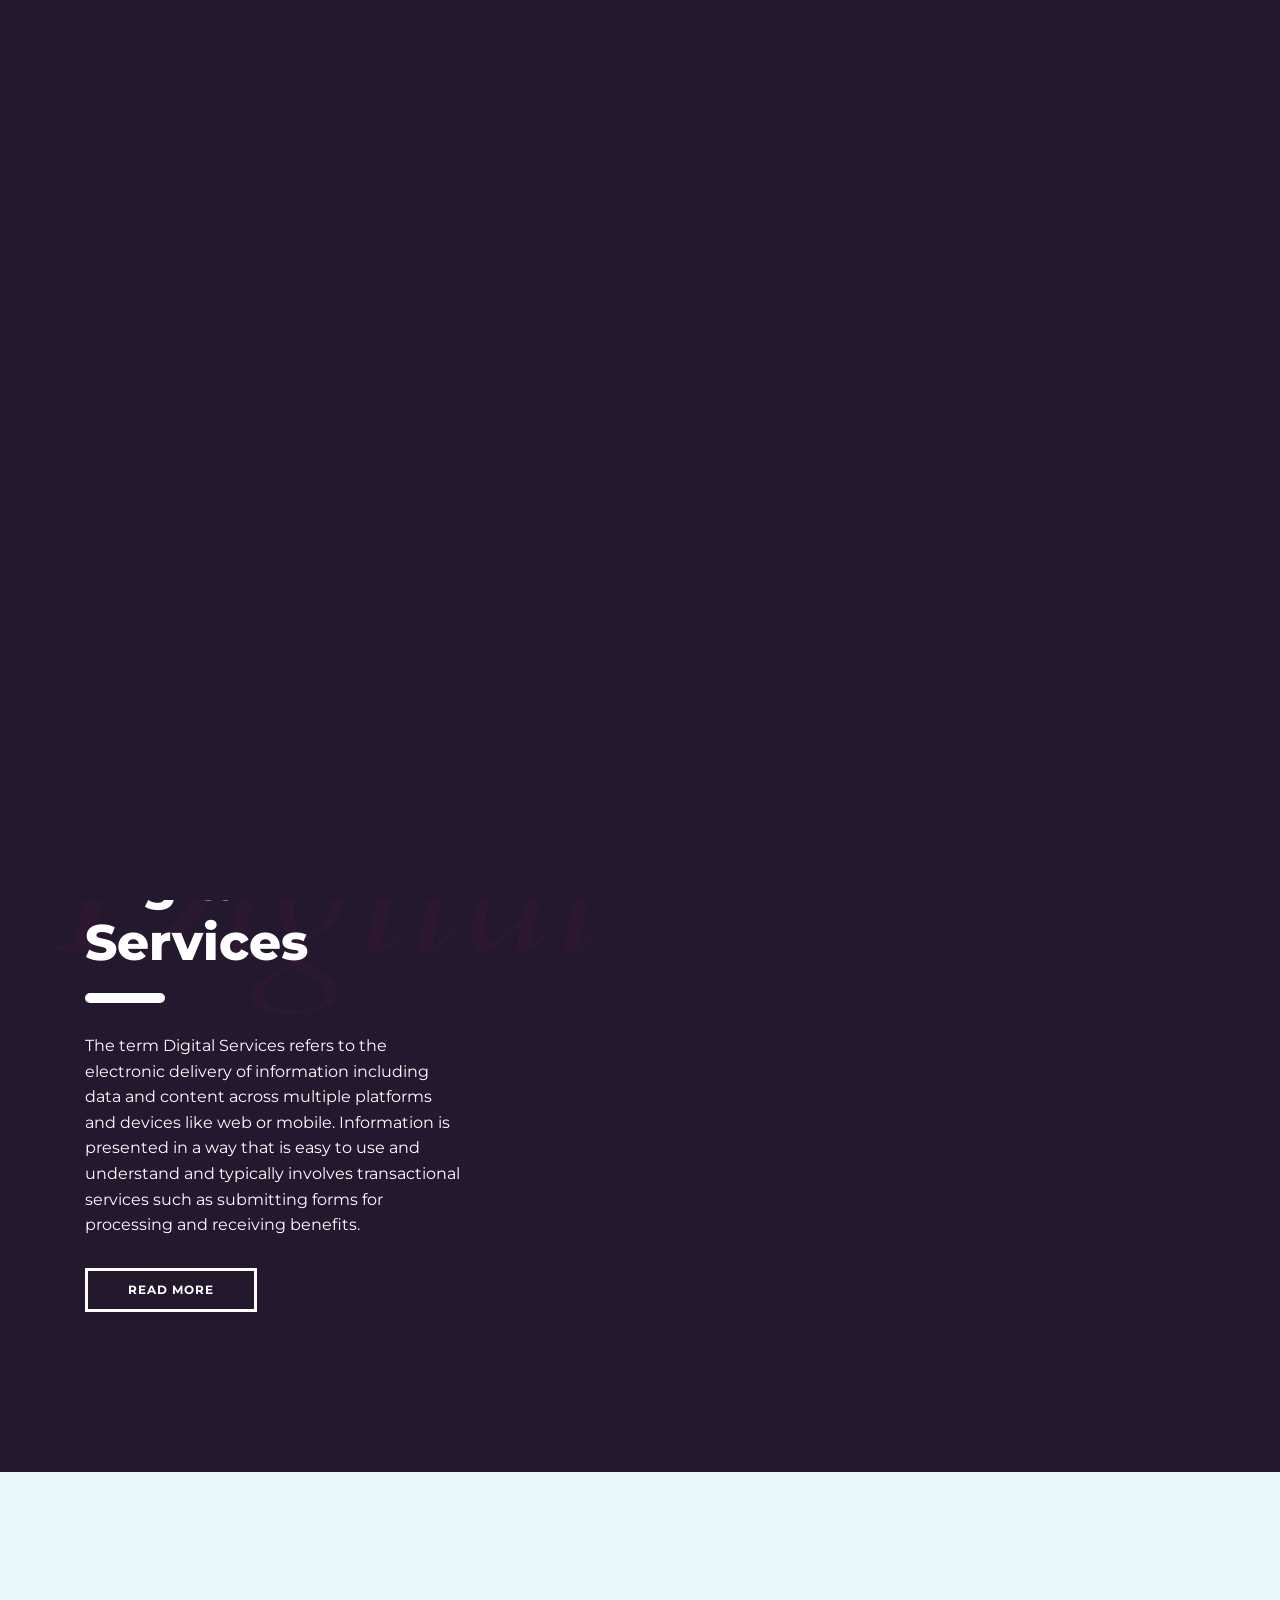
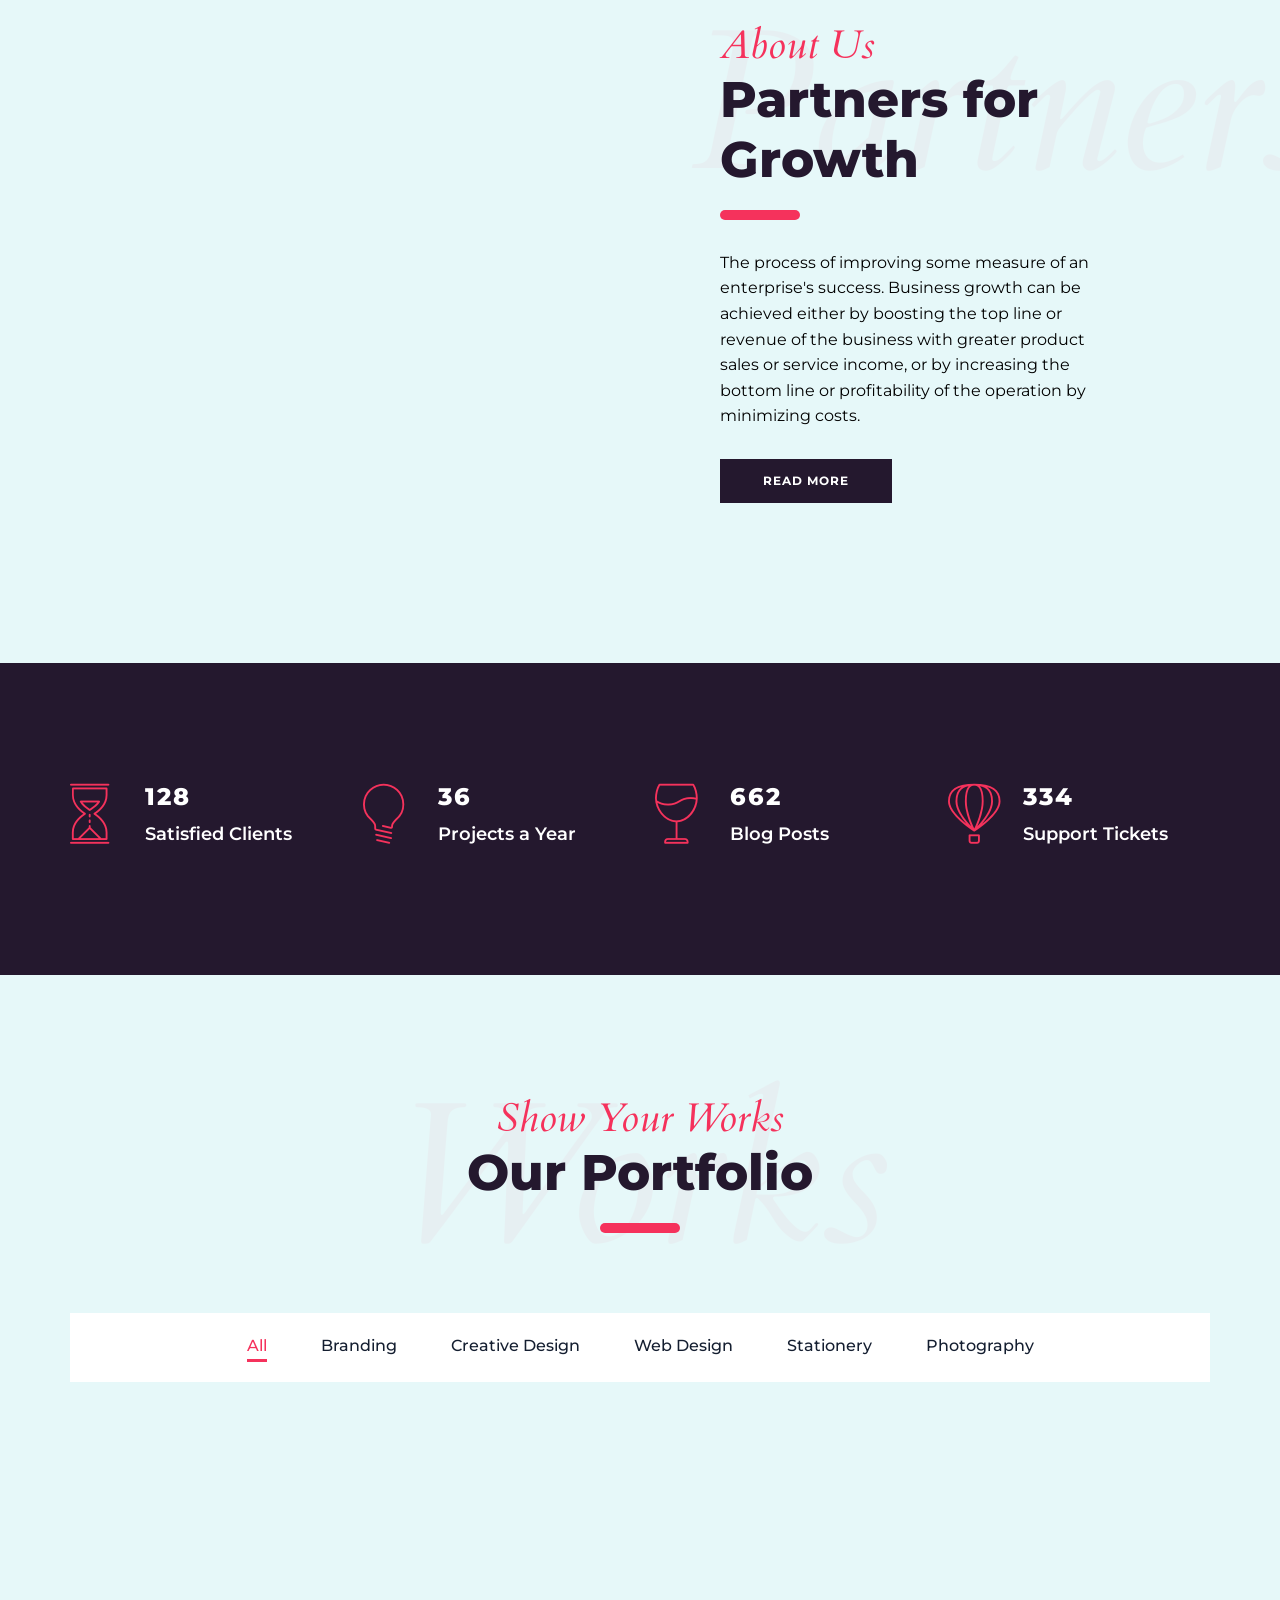
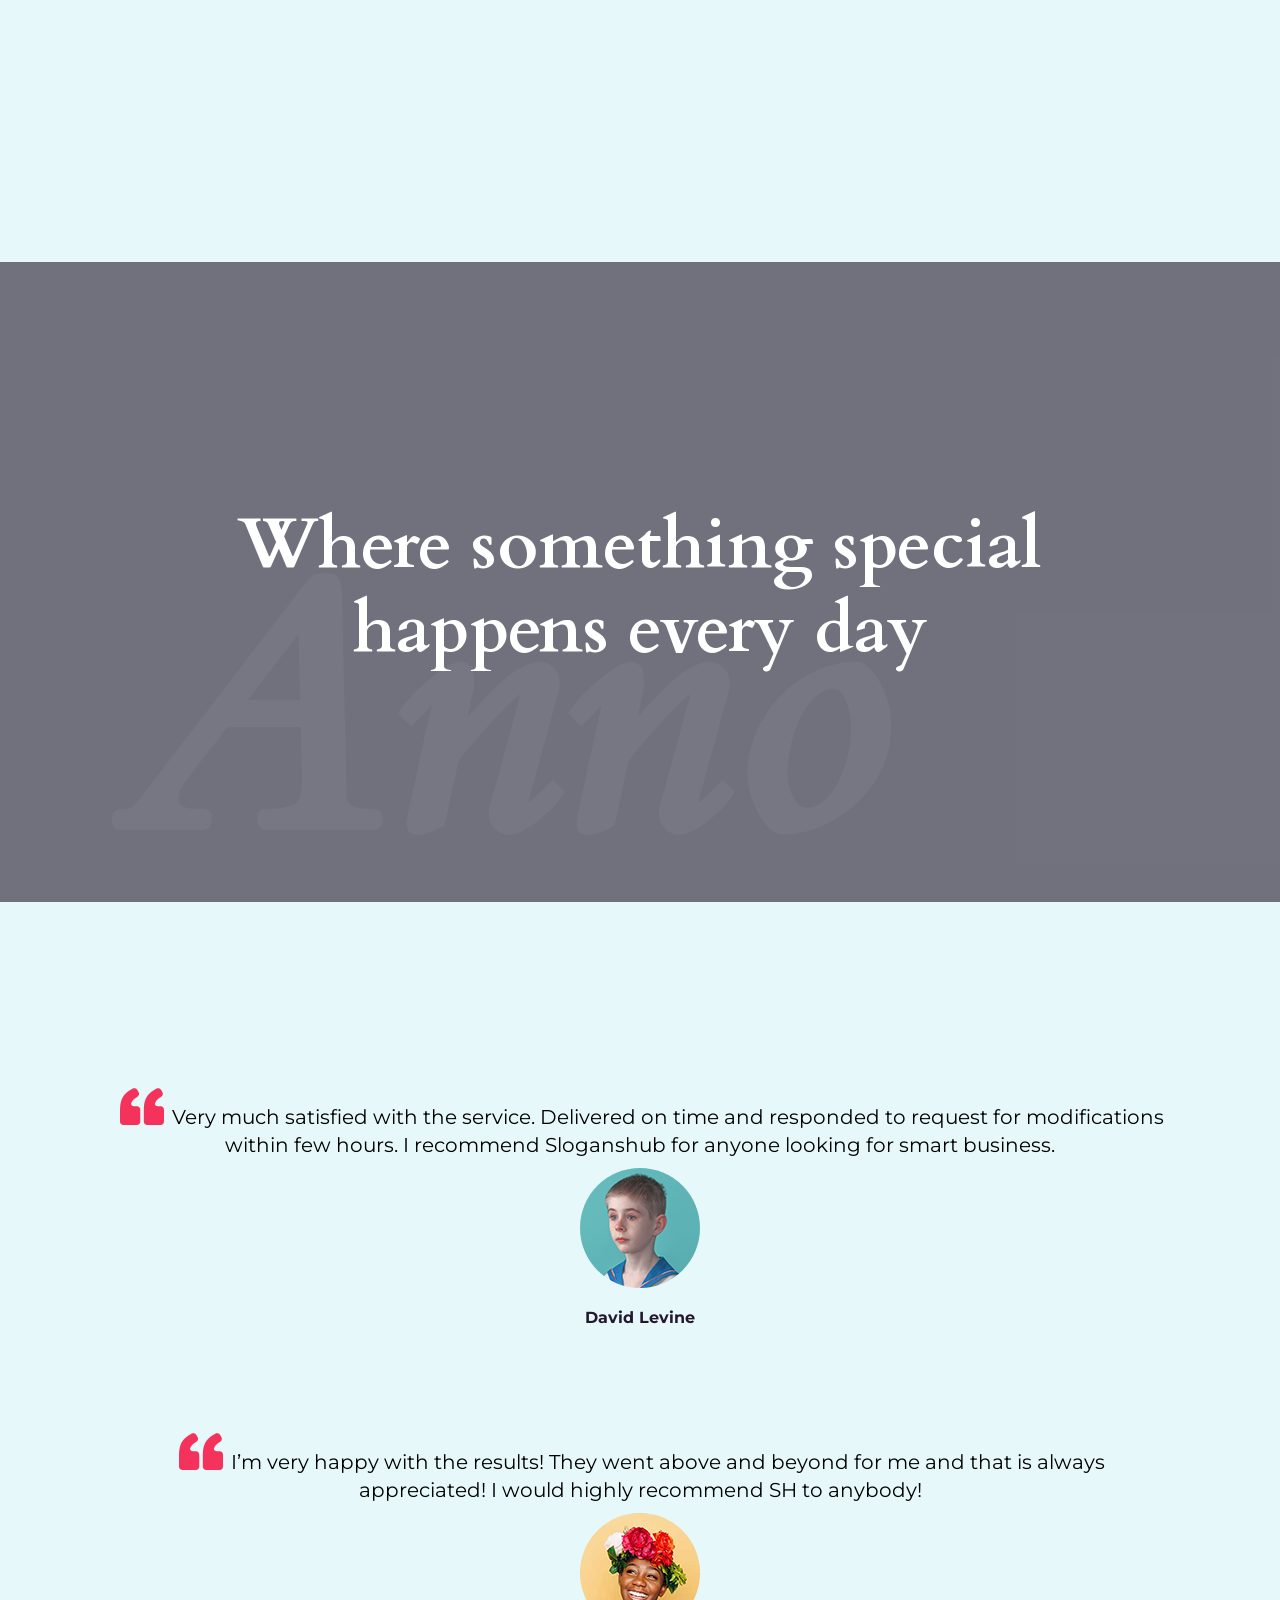
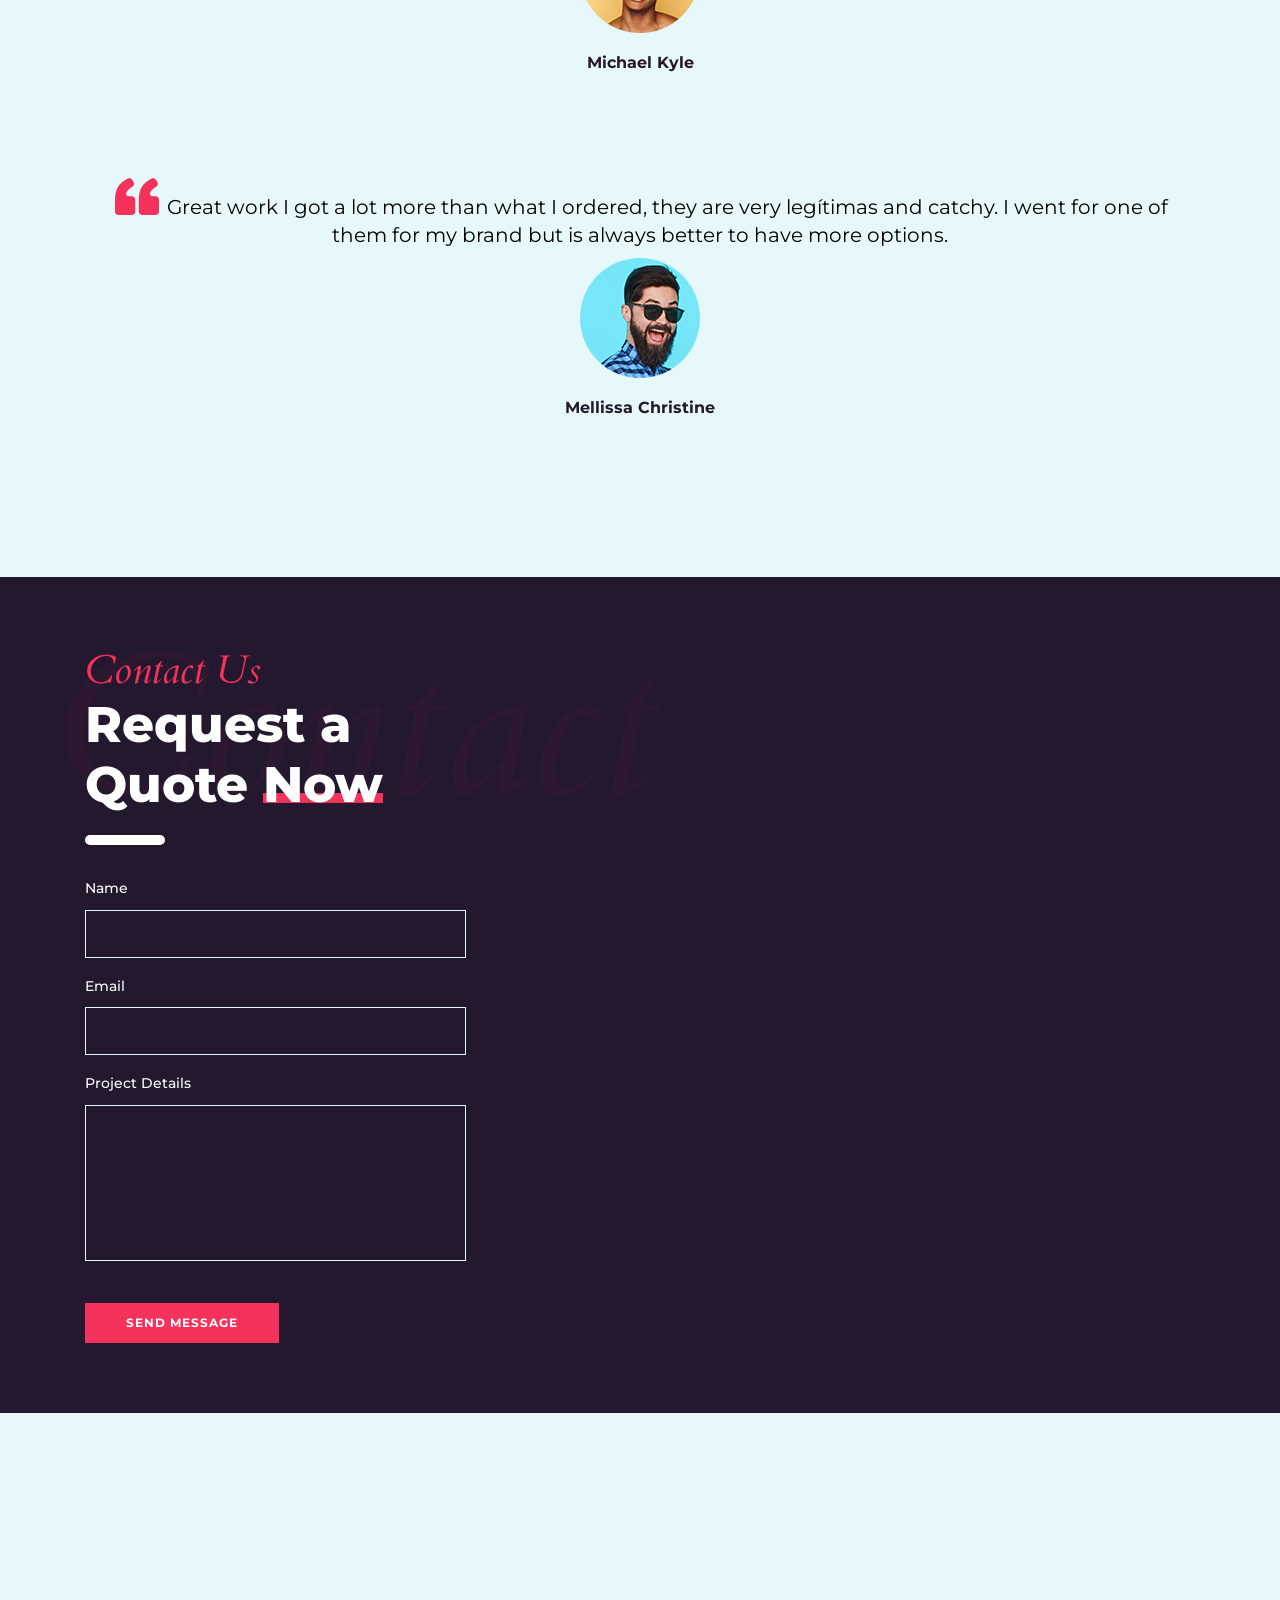
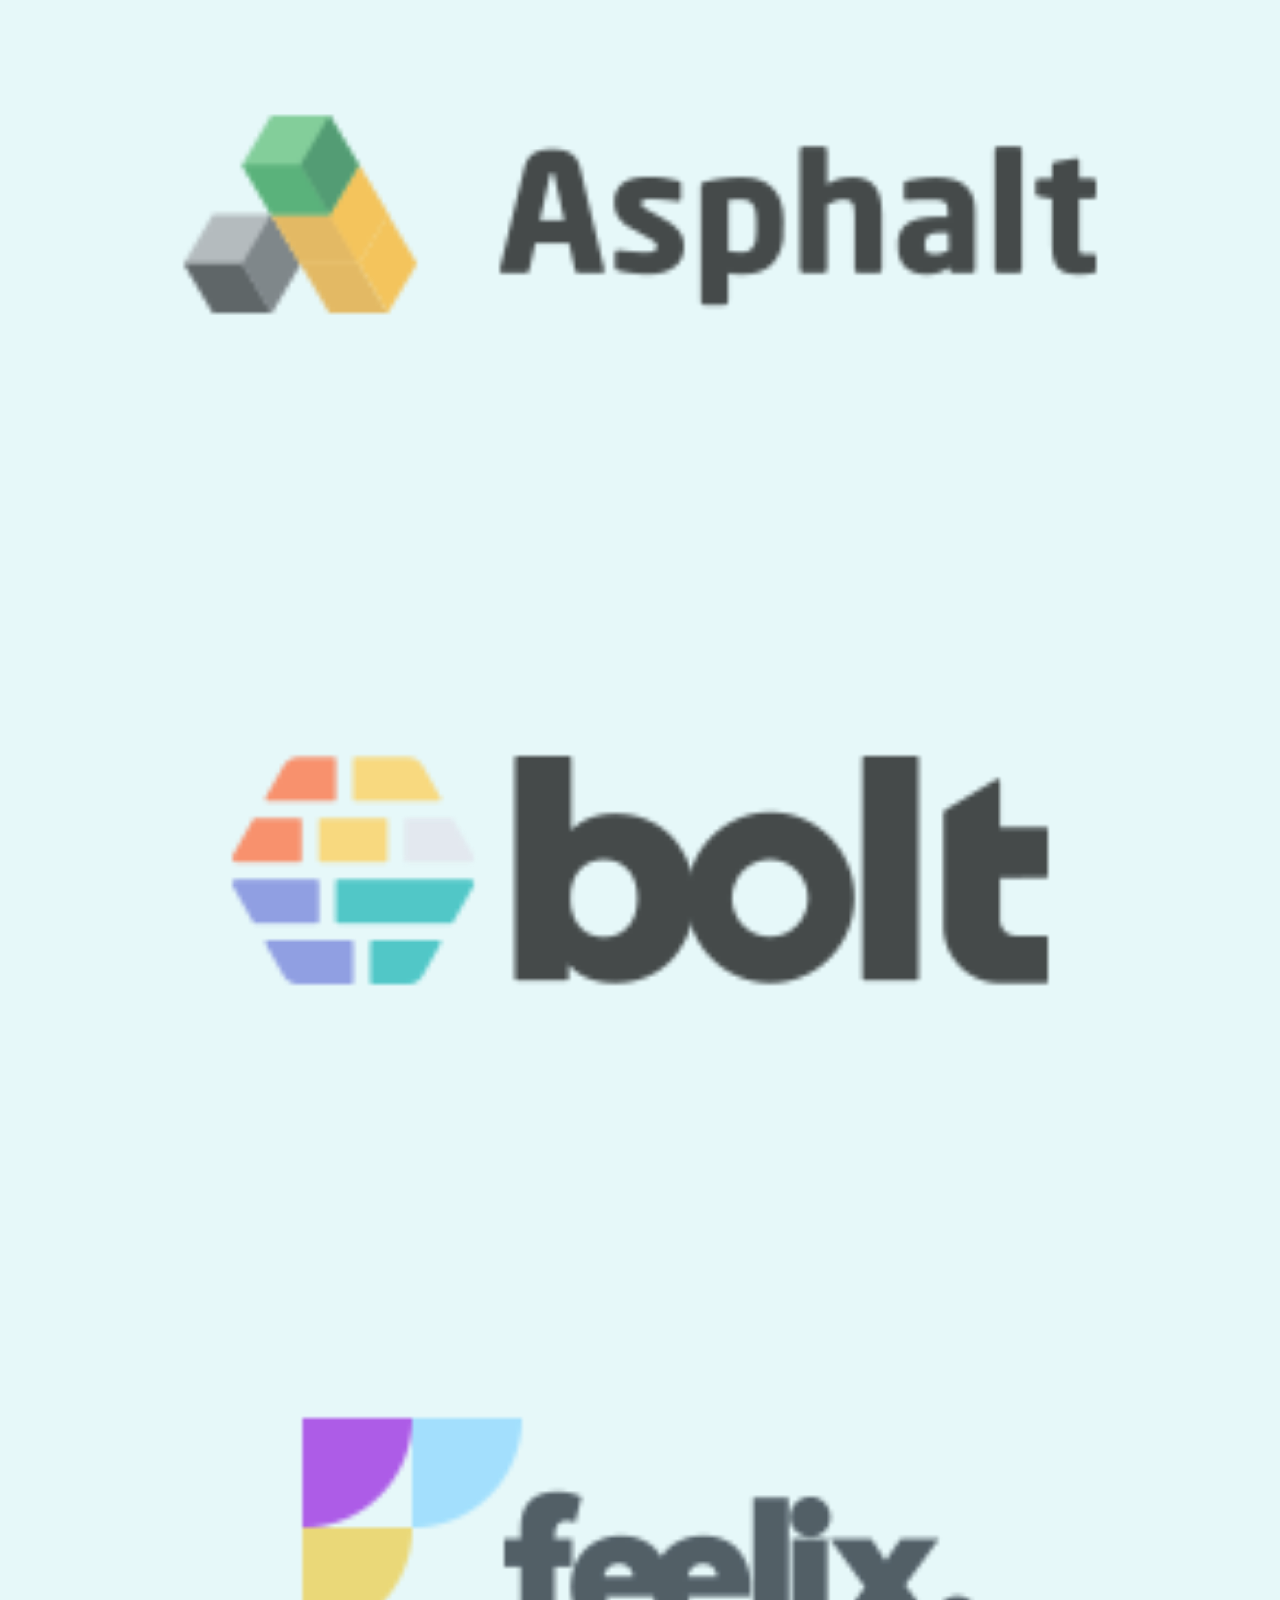
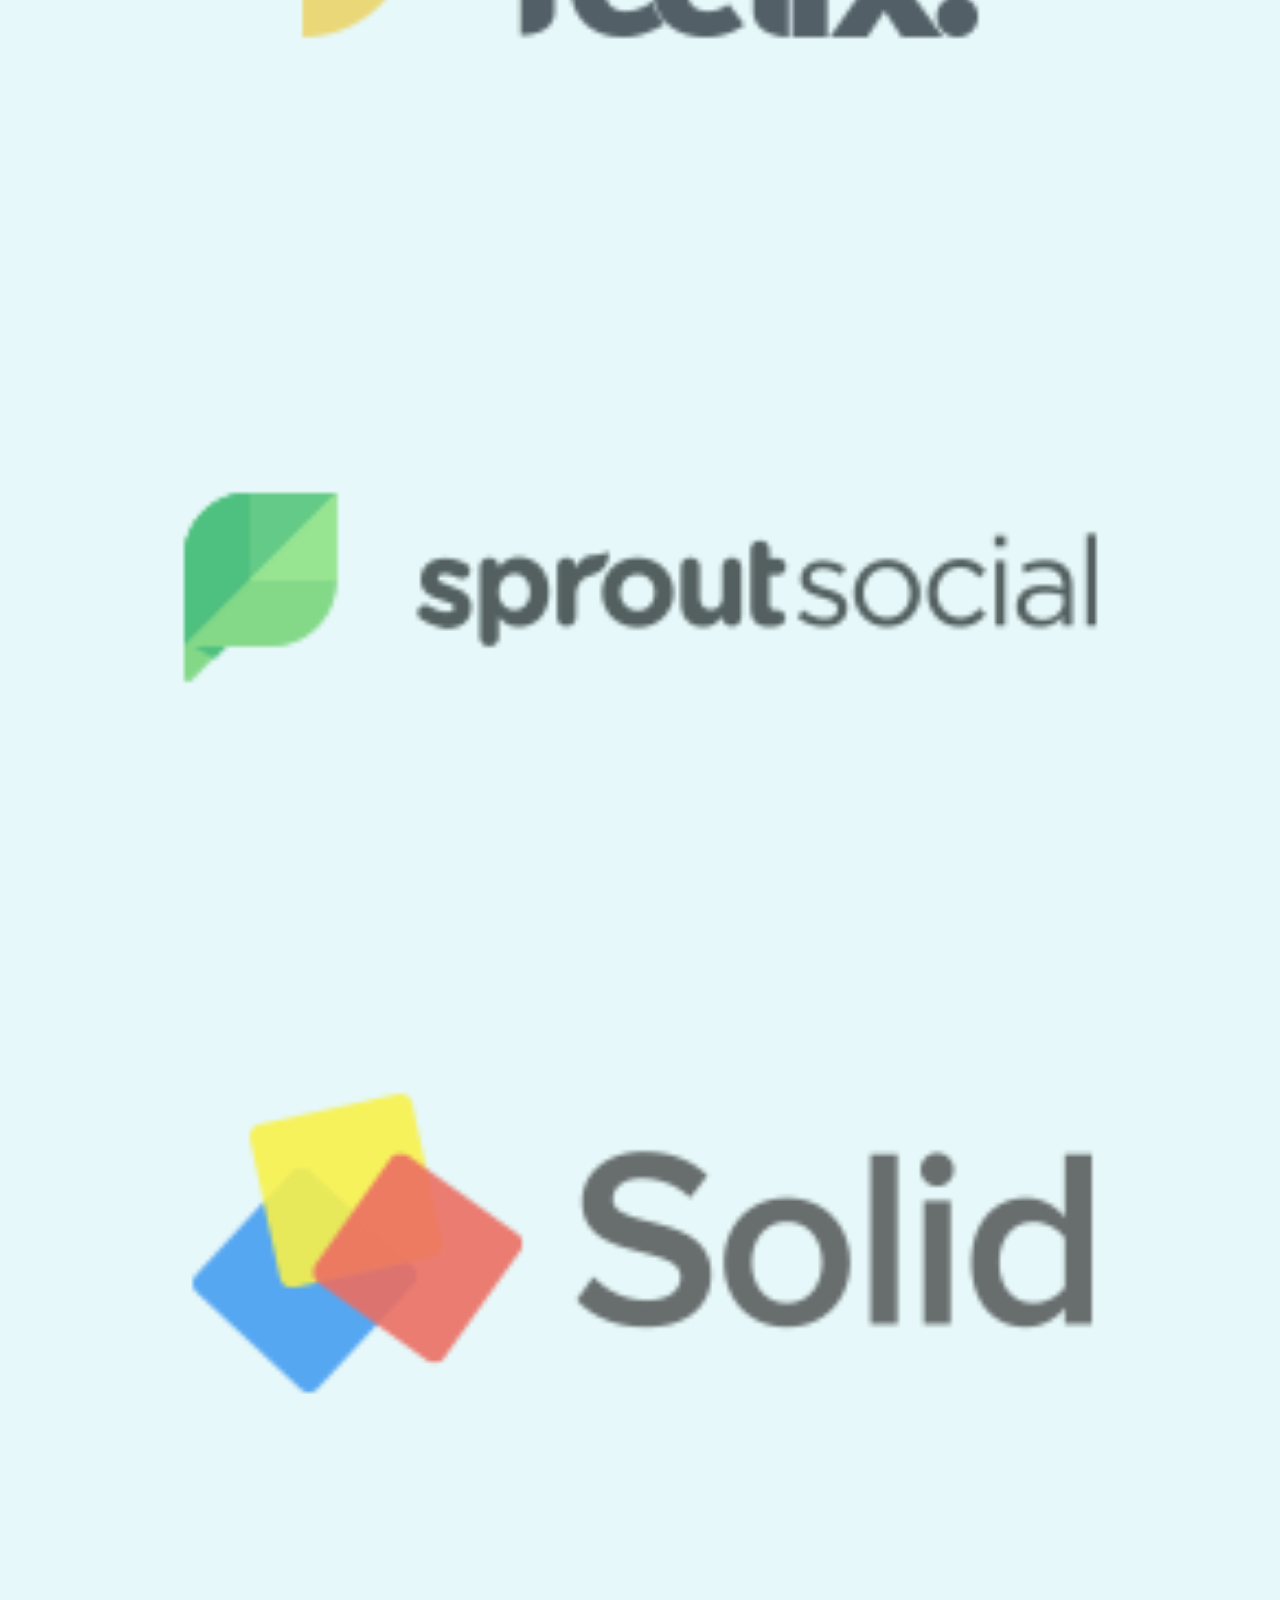
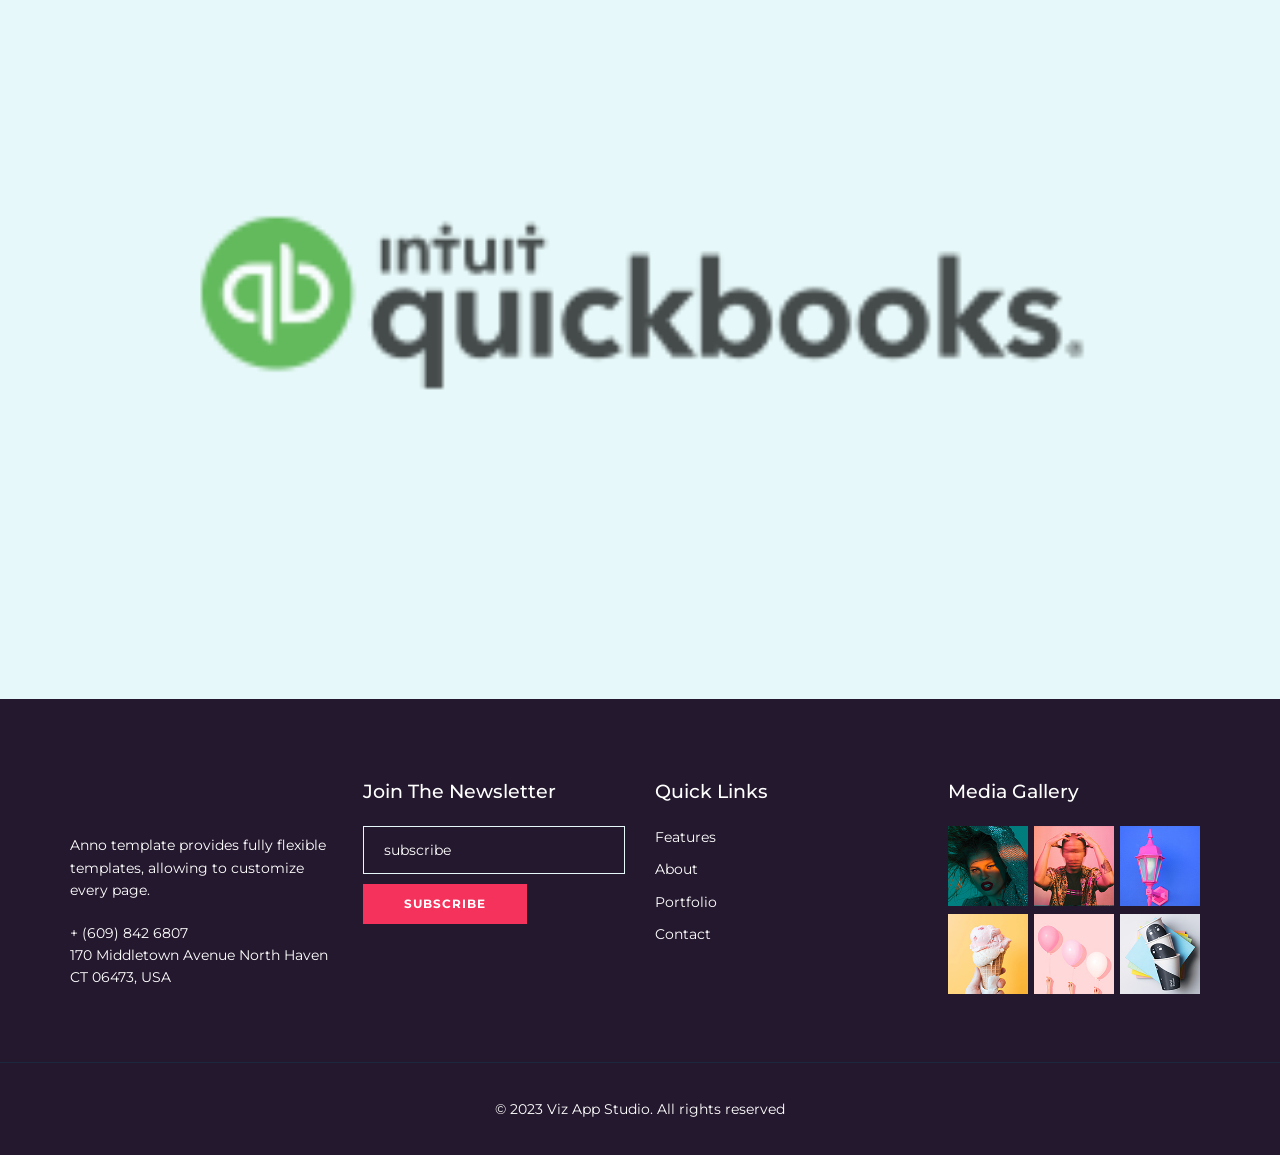
==== index.html @ 562c7a66 "Change" ====
<!DOCTYPE html>
<html lang="en">

<head>
  <meta charset="utf-8">
  <meta name="viewport" content="width=device-width, initial-scale=1">
  <meta http-equiv="X-UA-Compatible" content="IE=edge">
  <title>Anno - Digital Agency HTML5 Template</title>
  <link rel="shortcut icon" href="assets/images/favicon.ico">

  <!-- Core Style Sheets -->
  <link rel="stylesheet" href="assets/css/master.css">
  <!-- Responsive Style Sheets -->
  <link rel="stylesheet" href="assets/css/responsive.css">
  <!-- Revolution Style Sheets -->
  <link rel="stylesheet" type="text/css" href="revolution/css/settings.css">
  <link rel="stylesheet" type="text/css" href="revolution/css/layers.css">
  <link rel="stylesheet" type="text/css" href="revolution/css/navigation.css">

  <style>
    #loom-companion-mv3 {
      display: none;
    }
  </style>
</head>

<body>

  <!--== Loader Start ==-->
  <div id="loader-overlay">
    <div class="loader">
      <img src="assets/images/loader.svg" width="80" alt="">
    </div>
  </div>
  <!--== Loader End ==-->

  <!--== Wrapper Start ==-->
  <div class="wrapper">

    <!--== Header Start ==-->
    <nav class="navbar navbar-default navbar-fixed white bootsnav on no-full menu-center navbar-transparent no-border">
      <!--== Start Top Search ==-->
      <div class="fullscreen-search-overlay" id="search-overlay"> <a href="#" class="fullscreen-close"
          id="fullscreen-close-button"><i class="icofont icofont-close"></i></a>
        <div id="fullscreen-search-wrapper">
          <form method="get" id="fullscreen-searchform">
            <input type="text" value="" placeholder="Type and hit Enter..." id="fullscreen-search-input"
              class="search-bar-top">
            <i class="fullscreen-search-icon icofont icofont-search">
              <input value="" type="submit">
            </i>
          </form>
        </div>
      </div>
      <!--== End Top Search ==-->
      <div class="container">
        <!--== Start Atribute Navigation ==-->
        <div class="attr-nav hidden-xs sm-display-none">
          <ul>
            <li class="side-menu"><a href="#"><i class="icofont icofont-navigation-menu"></i></a></li>
            <li class="search"><a href="#" id="search-button"><i class="icofont icofont-search"></i></a></li>
          </ul>
        </div>
        <!--== End Atribute Navigation ==-->

        <!--== Start Header Navigation ==-->
        <div class="navbar-header">
          <button type="button" class="navbar-toggle" data-toggle="collapse" data-target="#navbar-menu"> <i
              class="tr-icon ion-android-menu"></i> </button>
          <div class="logo"> <a href="index.html"> <img class="logo logo-display" src="assets/images/logo-white.png"
                alt=""> <img class="logo logo-scrolled" src="assets/images/logo-black.png" alt=""> </a> </div>
        </div>
        <!--== End Header Navigation ==-->

        <!--== Collect the nav links, forms, and other content for toggling ==-->
        <div class="collapse navbar-collapse" id="navbar-menu">
          <ul class="nav navbar-nav navbar-center" data-in="fadeIn" data-out="fadeOut">
            <!-- <li class="dropdown"><a href="#" class="dropdown-toggle" data-toggle="dropdown">Concepts</a>
              <ul class="dropdown-menu">
                <li><a href="home-main.html">Main Demo</a></li>
                <li><a href="home-creative-agency.html">Home Creative Agency</a></li>
                <li><a href="home-digital.html">Home Digital</a></li>
                <li><a href="home-minimal-agency.html">Home Minimal Agency</a></li>
                <li><a href="home-business.html">Home Business</a></li>
                <li><a href="home-studio.html">Home Studio</a></li>
                <li><a href="home-startup.html">Home Startup</a></li>
                <li><a href="home-marketing.html">Home Marketing</a></li>
                <li><a href="home-parallax.html">Home Parallax</a></li>
                <li><a href="home-image-bg.html">Home Image Background</a></li>
                <li><a href="home-video-bg.html">Home Video Background</a></li>
                <li><a href="home-kenburn.html">Home Kenburn</a></li>
              </ul>
            </li> -->

            <li><a class="page-scroll" href="#">Home</a></li>
            <li><a class="page-scroll" href="#feature">Features</a></li>
            <li><a class="page-scroll" href="#about">About</a></li>
            <li><a class="page-scroll" href="#portfolio">Portfolio</a></li>
            <!-- <li><a class="page-scroll" href="#team">Team</a></li> -->
            <!-- <li><a class="page-scroll" href="#pricing">Pricing</a></li> -->
            <li><a class="page-scroll" href="#contact">Contact</a></li>
          </ul>
        </div>
        <!--== /.navbar-collapse ==-->
      </div>

      <!-- Start Side Menu -->
      <div class="side default-bg">
        <a href="index.html" class="logo-side"><img src="assets/images/logo-white-sidemenu.png" alt="side-logo" /></a>
        <a href="#" class="close-side"><i class="icofont icofont-close"></i></a>
        <div class="widget mt-120">
          <ul class="link">
            <li class="link-item"><a class="page-scroll" href="#home">Home</a></li>
            <li class="link-item"><a class="page-scroll" href="#feature">Features</a></li>
            <li class="link-item"><a class="page-scroll" href="#about">About</a></li>
            <li class="link-item"><a class="page-scroll" href="#portfolio">Portfolio</a></li>
            <li class="link-item"><a class="page-scroll" href="#team">Team</a></li>
            <li class="link-item"><a class="page-scroll" href="#pricing">Pricing</a></li>
            <li class="link-item"><a class="page-scroll" href="#contact">Contact</a></li>
          </ul>
        </div>
        <ul class="social-media">
          <li><a href="#" class="icofont icofont-social-facebook"></a></li>
          <li><a href="#" class="icofont icofont-social-twitter"></a></li>
          <li><a href="#" class="icofont icofont-social-behance"></a></li>
          <li><a href="#" class="icofont icofont-social-dribble"></a></li>
          <li><a href="#" class="icofont icofont-social-linkedin"></a></li>
        </ul>
      </div>
      <!-- End Side Menu -->

    </nav>
    <!--== Header End ==-->

    <!--== Hero Slider Start ==-->
    <div class="remove-padding transition-none" id="home">
      <div id="rev_slider_landing_custom_wrapper" class="rev_slider_wrapper fullwidthbanner-container"
        data-alias="classic4export" data-source="gallery"
        style="margin:0px auto;background-color:#24182e;padding:0px;margin-top:0px;margin-bottom:0px;">
        <!-- START REVOLUTION SLIDER 5.4.1 fullwidth mode -->
        <div id="rev_slider_landing_custom" class="rev_slider fullwidthabanner" style="display:none;"
          data-version="5.4.1">
          <ul>
            <!-- SLIDE  -->
            <li data-index="rs-3046" data-transition="fadethroughdark" data-slotamount="default" data-hideafterloop="0"
              data-hideslideonmobile="off" data-easein="Power3.easeInOut" data-easeout="Power3.easeInOut"
              data-masterspeed="1500" data-thumb="" data-rotate="0" data-saveperformance="off" data-title="Parallax"
              data-param1="" data-param2="" data-param3="" data-param4="" data-param5="" data-param6="" data-param7=""
              data-param8="" data-param9="" data-param10="" data-description="">
              <!-- LAYERS -->

              <!-- LAYER NR. 1 -->
              <div class="tp-caption tp-resizeme rs-parallaxlevel-1" id="slide-3046-layer-1"
                data-x="['center','center','center','center']" data-hoffset="['0','0','0','0']"
                data-y="['middle','middle','middle','middle']" data-voffset="['-100','-70','-80','-60']"
                data-width="none" data-height="none" data-whitespace="nowrap" data-type="image"
                data-responsive_offset="on"
                data-frames='[{"from":"opacity:0;","speed":1000,"to":"o:1;","delay":1000,"ease":"Power2.easeInOut"},{"delay":"wait","speed":1000,"to":"opacity:0;","ease":"nothing"}]'
                data-textAlign="['center','center','center','center']" data-paddingtop="[0,0,0,0]"
                data-paddingright="[0,0,0,0]" data-paddingbottom="[0,0,0,0]" data-paddingleft="[0,0,0,0]"
                style="z-index: 11;border-width:0px;">
                <img src="assets/images/parallax-text-1.png" alt="" data-ww="['850px','700px','600px','240px']"
                  data-hh="['178px','146px','125px','50px']" width="850" height="178" data-no-retina />
              </div>

              <!-- LAYER NR. 2 -->
              <div class="tp-caption NotGeneric-Title tp-resizeme rs-parallaxlevel-2" id="slide-3046-layer-2"
                data-x="['center','center','center','center']" data-hoffset="['0','0','0','0']"
                data-y="['middle','middle','middle','middle']" data-voffset="['50','50','0','0']"
                data-fontsize="['60','50','50','25']" data-lineheight="['140','100','120','50']" data-width="none"
                data-height="none" data-whitespace="nowrap" data-type="text" data-responsive_offset="on"
                data-frames='[{"delay":1500,"speed":1500,"frame":"0","from":"z:0;rX:0;rY:0;rZ:0;sX:0.8;sY:0.8;skX:0;skY:0;opacity:0;","to":"o:1;","ease":"Power4.easeOut"},{"delay":"wait","speed":300,"frame":"999","to":"auto:auto;","ease":"Power3.easeInOut"}]'
                data-textAlign="['left','left','left','left']" data-paddingtop="[10,10,10,10]"
                data-paddingright="[0,0,0,0]" data-paddingbottom="[10,10,10,10]" data-paddingleft="[0,0,0,0]"
                style="z-index: 8; white-space: nowrap;font-family: 'Montserrat', sans-serif;font-weight:800;letter-spacing:2px;color:#fff;">
                We Design User <span class="text-bottom-line">Interfaces</span></div>

              <!-- LAYER NR. 3 -->
              <div class="tp-caption NotGeneric-SubTitle tp-resizeme rs-parallaxlevel-3" id="slide-3046-layer-3"
                data-x="['center','center','center','center']" data-hoffset="['0','0','0','0']"
                data-y="['middle','middle','middle','middle']" data-voffset="['122','122','70','50']"
                data-fontsize="['40','30','20','16']" data-lineheight="['40','30','20','16']" data-width="none"
                data-height="none" data-whitespace="nowrap" data-type="text" data-responsive_offset="on"
                data-frames='[{"from":"y:[100%];z:0;rX:0deg;rY:0;rZ:0;sX:1;sY:1;skX:0;skY:0;opacity:0;","mask":"x:0px;y:[100%];","speed":2000,"to":"o:1;","delay":1500,"ease":"Power4.easeInOut"},{"delay":"wait","speed":1000,"to":"y:[100%];","mask":"x:inherit;y:inherit;","ease":"Power2.easeInOut"}]'
                data-textAlign="['left','left','left','left']" data-paddingtop="[0,0,0,0]" data-paddingright="[0,0,0,0]"
                data-paddingbottom="[0,0,0,0]" data-paddingleft="[0,0,0,0]"
                style="z-index: 9; white-space: nowrap;font-family: 'Montserrat', sans-serif;font-weight:700;color:#fff;text-transform:uppercase;">
                Freelancer Designer</div>

              <!-- LAYER NR. 4 -->
              <div class="tp-caption tp-resizeme rs-parallaxlevel-4" id="slide-3046-layer-4"
                data-x="['left','left','left','left']" data-hoffset="['-200','0','0','0']"
                data-y="['middle','middle','middle','middle']" data-voffset="['0','-350','-250','-150']"
                data-width="none" data-height="none" data-whitespace="nowrap" data-type="image"
                data-responsive_offset="on"
                data-frames='[{"from":"opacity:0;","speed":1000,"to":"o:1;","delay":2000,"ease":"Power2.easeInOut"},{"delay":"wait","speed":1000,"to":"opacity:0;","ease":"nothing"}]'
                data-textAlign="['left','left','left','left']" data-paddingtop="[0,0,0,0]" data-paddingright="[0,0,0,0]"
                data-paddingbottom="[0,0,0,0]" data-paddingleft="[0,0,0,0]" style="z-index: 14;border-width:0px;">
                <div class="rs-looped rs-wave" data-speed="4" data-angle="0" data-radius="10" data-origin="50% 50%"><img
                    src="assets/images/memphis-1.png" alt="" data-ww="['440px','320px','200px','120px']"
                    data-hh="['476px','346px','216px','130px']" width="440" height="476" data-no-retina /> </div>
              </div>

              <!-- LAYER NR. 5 -->
              <div class="tp-caption tp-resizeme rs-parallaxlevel-5" id="slide-3046-layer-5"
                data-x="['right','right','right','right']" data-hoffset="['-200','100','0','0']"
                data-y="['middle','middle','middle','middle']" data-voffset="['0','250','100','100']" data-width="none"
                data-height="none" data-whitespace="nowrap" data-type="image" data-responsive_offset="on"
                data-frames='[{"from":"opacity:0;","speed":1000,"to":"o:1;","delay":2000,"ease":"Power2.easeInOut"},{"delay":"wait","speed":1000,"to":"opacity:0;","ease":"nothing"}]'
                data-textAlign="['right','right','right','right']" data-paddingtop="[0,0,0,0]"
                data-paddingright="[0,0,0,0]" data-paddingbottom="[0,0,0,0]" data-paddingleft="[0,0,0,0]"
                style="z-index: 14;border-width:0px;">
                <div class="rs-looped rs-wave" data-speed="4" data-angle="0" data-radius="10" data-origin="50% 50%"><img
                    src="assets/images/memphis-2.png" alt="" data-ww="['298px','110px','110px','120px']"
                    data-hh="['342px','126px','126px','128px']" width="298" height="342" data-no-retina /> </div>
              </div>

              <!-- LAYER NR. 6 -->
              <div class="tp-caption tp-resizeme rs-parallaxlevel-6" id="slide-3046-layer-6"
                data-x="['left','left','left','left']" data-hoffset="['719','719','719','719']"
                data-y="['top','top','top','top']" data-voffset="['200','200','200','200']" data-width="none"
                data-height="none" data-whitespace="nowrap" data-type="image" data-responsive_offset="on"
                data-frames='[{"from":"opacity:0;","speed":1000,"to":"o:1;","delay":2000,"ease":"Power2.easeInOut"},{"delay":"wait","speed":1000,"to":"opacity:0;","ease":"nothing"}]'
                data-textAlign="['left','left','left','left']" data-paddingtop="[0,0,0,0]" data-paddingright="[0,0,0,0]"
                data-paddingbottom="[0,0,0,0]" data-paddingleft="[0,0,0,0]" style="z-index: 13;border-width:0px;">
                <div class="rs-looped rs-rotate" data-easing="Power2.easeInOut" data-startdeg="-20" data-enddeg="360"
                  data-speed="20" data-origin="50% 50%"><img src="assets/images/memphis-3.png" alt=""
                    data-ww="['50px','50px','50px','50px']" data-hh="['51px','51px','51px','51px']" width="50"
                    height="51" data-no-retina /> </div>
              </div>

            </li>
          </ul>
        </div>
      </div>
    </div>
    <!--== Hero Slider End ==-->

    <!--== What We Offer Start ==-->
    <section class="white-bg" id="feature">
      <div class="container">
        <div class="row">
          <div class="col-md-6 col-sm-6">
            <img src="assets/images/iMac-screen.png">
          </div>
          <div class="col-md-6 col-sm-6">
            <div class="section-title xs-mt-100">
              <h2 class="cardo-font default-color" data-backfont="Skills">Expert in Skills</h2>
              <hr class="left-line default-bg">
              <h1>Creative Solutions<br>for Your Business</h1>
              <p class="mt-20">Creative problem solving is the mental process of creating a solution to a problem. It is
                a special form of problem solving in which the solution is independently created rather than learned
                with assistance. Creative problem solving requires more than just knowledge and thinking.</p>
            </div>
          </div>
        </div>
      </div>
    </section>
    <!--== What We Offer End ==-->

    <!--=== What We Do Start ======-->
    <section class="dark-bg lg-section" id="about">
      <div class="col-md-6 col-sm-6 bg-flex bg-flex-right">
        <div class="bg-flex-holder bg-flex-cover" style="background-image: url(assets/images/bg-right-img.jpg);"></div>
      </div>
      <div class="container-fluid">
        <div class="col-md-5 col-sm-6 pl-70 pr-70">
          <div class="section-title">
            <h2 class="cardo-font default-color" data-backfont="Digital">What We Do</h2>
            <h1 class="white-color">Digital Services</h1>
            <hr class="left-line white-bg">
          </div>
          <p class="white-color">The term Digital Services refers to the electronic delivery of information including
            data and content across multiple platforms and devices like web or mobile. Information is presented in a way
            that is easy to use and understand and typically involves transactional services such as submitting forms
            for processing and receiving benefits.</p>
          <p class="mt-30"><a class="btn btn-lg btn-light-outline btn-square">Read more</a></p>
        </div>
      </div>
    </section>
    <!--=== What We Do End ======-->

    <!--=== About Us Start ======-->
    <section class="lg-section">
      <div class="col-md-6 col-sm-6 bg-flex bg-flex-left">
        <div class="bg-flex-holder bg-flex-cover" style="background-image: url(assets/images/bg-left-img.jpg);"></div>
      </div>
      <div class="container-fluid">
        <div class="col-md-5 col-sm-6 col-md-offset-6 col-sm-offset-6 pl-80 pr-70">
          <div class="section-title">
            <h2 class="cardo-font default-color" data-backfont="Partners">About Us</h2>
            <h1>Partners for Growth</h1>
            <hr class="left-line default-bg">
          </div>
          <p>The process of improving some measure of an enterprise's success. Business growth can be achieved either by
            boosting the top line or revenue of the business with greater product sales or service income, or by
            increasing the bottom line or profitability of the operation by minimizing costs.</p>
          <p class="mt-30"><a class="btn btn-lg btn-dark btn-square">Read more</a></p>
        </div>
      </div>
    </section>
    <!--=== About Us End ======-->

    <!--== Counters Start ==-->
    <section class="dark-bg xs-pt-80 xs-pb-80 sm-pt-80 sm-pb-80">
      <div class="container">
        <div class="row">
          <div class="col-md-3 col-sm-6 xs-mb-40 sm-mb-30 xs-ml-40">
            <div class="counter-type-2 relative">
              <i class="icon-hourglass default-color font-60px"></i>
              <h3 class="display-block mt-0 mb-0 white-color"><span class="counter font-600">128</span></h3>
              <h5 class="mt-0 font-600 white-color">Satisfied Clients</h5>
            </div>
          </div>
          <div class="col-md-3 col-sm-6 xs-mb-40 sm-mb-30 xs-ml-40">
            <div class="counter-type-2 relative">
              <i class="icon-lightbulb default-color font-60px"></i>
              <h3 class="display-block mt-0 mb-0 white-color"><span class="counter font-600">36</span></h3>
              <h5 class="mt-0 font-600 white-color">Projects a Year</h5>
            </div>
          </div>
          <div class="col-md-3 col-sm-6 xs-mb-40 xs-ml-40">
            <div class="counter-type-2 relative">
              <i class="icon-wine default-color font-60px"></i>
              <h3 class="display-block mt-0 mb-0 white-color"><span class="counter font-600">662</span></h3>
              <h5 class="mt-0 font-600 white-color">Blog Posts</h5>
            </div>
          </div>
          <div class="col-md-3 col-sm-6 xs-mb-40 xs-ml-40">
            <div class="counter-type-2 relative">
              <i class="icon-hotairballoon default-color font-60px"></i>
              <h3 class="display-block mt-0 mb-0 white-color"><span class="counter font-600">334</span></h3>
              <h5 class="mt-0 font-600 white-color">Support Tickets</h5>
            </div>
          </div>
        </div>
      </div>
    </section>
    <!--== Counters End ==-->

    <!--== Portfolio Start ==-->
    <section id="portfolio" class="pb-0">
      <div class="container">
        <div class="row">
          <div class="col-md-12">
            <div class="section-title text-center">
              <h2 class="cardo-font default-color" data-backfont="Works">Show Your Works</h2>
              <h1>Our Portfolio</h1>
              <hr class="center_line default-bg">
            </div>
          </div>
        </div>

        <div class="row mt-50">
          <div class="col-md-12">
            <div id="portfolio-gallery-filter" class="cbp-l-filters-alignCenter text-sm-center mb-80">
              <div data-filter="*" class="cbp-filter-item-active cbp-filter-item dark">
                All
              </div>
              <div data-filter=".branding" class="cbp-filter-item">
                Branding
              </div>
              <div data-filter=".creative" class="cbp-filter-item">
                Creative Design
              </div>
              <div data-filter=".web-design" class="cbp-filter-item">
                Web Design
              </div>
              <div data-filter=".stationery" class="cbp-filter-item">
                Stationery
              </div>
              <div data-filter=".photography" class="cbp-filter-item">
                Photography
              </div>
            </div>
          </div>
        </div>
      </div>
      <div class="container-fluid remove-padding">
        <div class="row">
          <div class="col-md-12">
            <div id="portfolio-gallery" class="cbp">
              <div class="cbp-item branding col-md-3 col-sm-6">
                <div class="portfolio-item">
                  <a href="#">
                    <img src="assets/images/portfolio/grid/1.jpg" alt="">
                    <div class="portfolio-info white-bg">
                      <div class="centrize">
                        <div class="v-center dark-color">
                          <h3>Creative Design</h3>
                          <p class="cardo-font default-color">Branding</p>
                        </div>
                      </div>
                    </div>
                  </a>
                </div>
              </div>

              <div class="cbp-item creative col-md-3 col-sm-6">
                <div class="portfolio-item">
                  <a href="#">
                    <img src="assets/images/portfolio/grid/2.jpg" alt="">
                    <div class="portfolio-info white-bg">
                      <div class="centrize">
                        <div class="v-center dark-color">
                          <h3>Cup Design</h3>
                          <p>Branding</p>
                        </div>
                      </div>
                    </div>
                  </a>
                </div>
              </div>

              <div class="cbp-item creative branding col-md-3 col-sm-6">
                <div class="portfolio-item">
                  <a href="#">
                    <img src="assets/images/portfolio/grid/7.jpg" alt="">
                    <div class="portfolio-info white-bg">
                      <div class="centrize">
                        <div class="v-center dark-color">
                          <h3>Leafs</h3>
                          <p>Branding</p>
                        </div>
                      </div>
                    </div>
                  </a>
                </div>
              </div>

              <div class="cbp-item web-design col-md-3 col-sm-6">
                <div class="portfolio-item">
                  <a href="#">
                    <img src="assets/images/portfolio/grid/8.jpg" alt="">
                    <div class="portfolio-info white-bg">
                      <div class="centrize">
                        <div class="v-center dark-color">
                          <h3>Poha House</h3>
                          <p>Web Design</p>
                        </div>
                      </div>
                    </div>
                  </a>
                </div>
              </div>

              <div class="cbp-item stationery photography col-md-3 col-sm-6">
                <div class="portfolio-item">
                  <a href="#">
                    <img src="assets/images/portfolio/grid/9.jpg" alt="">
                    <div class="portfolio-info white-bg">
                      <div class="centrize">
                        <div class="v-center dark-color">
                          <h3>Crative Design</h3>
                          <p>Stationery</p>
                        </div>
                      </div>
                    </div>
                  </a>
                </div>
              </div>

              <div class="cbp-item branding web-design col-md-3 col-sm-6">
                <div class="portfolio-item">
                  <a href="#">
                    <img src="assets/images/portfolio/grid/10.jpg" alt="">
                    <div class="portfolio-info white-bg">
                      <div class="centrize">
                        <div class="v-center dark-color">
                          <h3>Poha Business Card</h3>
                          <p>Stationery</p>
                        </div>
                      </div>
                    </div>
                  </a>
                </div>
              </div>
              <div class="cbp-item web-design col-md-3 col-sm-6">
                <div class="portfolio-item">
                  <a href="#">
                    <img src="assets/images/portfolio/grid/11.jpg" alt="">
                    <div class="portfolio-info white-bg">
                      <div class="centrize">
                        <div class="v-center dark-color">
                          <h3>Nobel Ones</h3>
                          <p>Branding</p>
                        </div>
                      </div>
                    </div>
                  </a>
                </div>
              </div>
              <div class="cbp-item stationery col-md-3 col-sm-6">
                <div class="portfolio-item">
                  <a href="#">
                    <img src="assets/images/portfolio/grid/12.jpg" alt="">
                    <div class="portfolio-info white-bg">
                      <div class="centrize">
                        <div class="v-center dark-color">
                          <h3>MUT</h3>
                          <p>Branding</p>
                        </div>
                      </div>
                    </div>
                  </a>
                </div>
              </div>
            </div>
          </div>

        </div>
      </div>
    </section>
    <!--== Portfolio End ==-->
    <section class="parallax-bg fixed-bg xs-pt-40 xs-pb-40"
      data-parallax-bg-image="assets/images/background/parallax-bg.jpg" data-parallax-speed="0.5"
      data-parallax-direction="up">
      <div class="overlay-bg"></div>
      <div class="container">
        <div class="row">
          <div class="col-md-10 text-center parallax-content height-400px centerize-col">
            <div class="center-layout">
              <div class="v-align-middle">
                <h1 class="font-700 white-color cardo-font xs-font-30px font-70px" data-backfont="Anno">Where something
                  special happens every day</h1>
              </div>
            </div>
          </div>
        </div>
      </div>
    </section>

    <!--== Testimonails Start ==-->
    <section>
      <div class="container">
        <div class="row">
          <div class="testimonial-style-2">
            <div class="col-xs-12">
              <!--== Slide ==-->
              <div class="testimonial-item">
                <div class="testimonial-content">
                  <p class="line-height-26 font-20px"><i
                      class="icofont icofont-quote-left font-50px default-color mt-20"></i> <span>Very much satisfied
                      with the service. Delivered on time and responded to request for modifications within few hours. I
                      recommend Sloganshub for anyone looking for smart business.</span></p>
                  <img class="img-responsive" src="assets/images/team/avatar-1.jpg" alt="avatar-1" />
                  <h5 class="font-700 mb-0">David Levine</h5>
                </div>
              </div>
            </div>

            <div class="col-xs-12">
              <!--== Slide ==-->
              <div class="testimonial-item text-center">
                <div class="testimonial-content">
                  <p class="line-height-26 font-20px"><i
                      class="icofont icofont-quote-left font-50px default-color mt-20"></i> <span>I’m very happy with
                      the results! They went above and beyond for me and that is always appreciated! I would highly
                      recommend SH to anybody!</span></p>
                  <img class="img-responsive" src="assets/images/team/avatar-2.jpg" alt="avatar-2" />
                  <h5 class="font-700 mb-0">Michael Kyle</h5>
                </div>
              </div>
            </div>
            <div class="col-xs-12">
              <!--== Slide ==-->
              <div class="testimonial-item text-center">
                <div class="testimonial-content">
                  <p class="line-height-26 font-20px"><i
                      class="icofont icofont-quote-left font-50px default-color mt-20"></i> <span>Great work I got a lot
                      more than what I ordered, they are very legítimas and catchy. I went for one of them for my brand
                      but is always better to have more options.</span></p>
                  <img class="img-responsive" src="assets/images/team/avatar-3.jpg" alt="avatar-3" />
                  <h5 class="font-700 mb-0">Mellissa Christine</h5>
                </div>
              </div>
            </div>
          </div>
        </div>
      </div>
    </section>
    <!--== Testimonails End ==-->

    <!--== Team Start ==-->

    <!--== Team End ==-->

    <!--== Video Start ==-->
    <!--== Video End ==-->


    <!--== Contact Start ==-->
    <section class="dark-bg pt-0 pb-0 transition-none" id="contact">
      <div class="col-md-6 col-sm-4 bg-flex bg-flex-right">
        <div class="bg-flex-holder bg-flex-cover">
          <div id="map-style-3" class="wide"></div>
        </div>
      </div>
      <div class="container-fluid">
        <div class="col-md-5 col-sm-7 pt-70 pb-70 pl-70 pr-70 xs-pt-20 xs-pb-80">
          <div class="section-title text-left">
            <h2 class="cardo-font default-color" data-backfont="Contact">Contact Us</h2>
            <h1 class="white-color">Request a Quote <span class="text-bottom-line-sm">Now</span></h1>
            <hr class="left-line white-bg">
          </div>
          <form name="contact-form" id="contact-form" action="php/contact.php" method="POST"
            class="contact-form-style-02">
            <div class="messages"></div>
            <div class="row">
              <div class="col-md-12 col-sm-12">
                <div class="form-group">
                  <label for="name" class="white-color">Name</label>
                  <input type="text" name="name" class="md-input style-02" id="name" required
                    data-error="Your Name is Required">
                </div>
              </div>
              <div class="col-md-12 col-sm-12">
                <div class="form-group">
                  <label for="email" class="white-color">Email</label>
                  <input type="email" name="email" class="md-input style-02" id="email" required
                    data-error="Please Enter Valid Email">
                </div>
              </div>
              <div class="col-md-12 col-sm-12">
                <div class="form-group">
                  <label for="message" class="white-color">Project Details</label>
                  <textarea name="message" class="md-textarea style-02" id="message" rows="7" required
                    data-error="Please, Leave us a message"></textarea>
                </div>
              </div>
              <div class="col-md-12 col-sm-12">
                <div class="text-left mt-20">
                  <button type="submit" name="submit" class="btn btn-lg btn-color btn-square remove-margin">Send Message
                  </button>
                </div>
              </div>
            </div>
          </form>
        </div>
      </div>
    </section>
    <!--== Contact End ==-->

    <!--== Clients Start ==-->
    <div class="pt-70 pb-70 bg-cover light-bg">
      <div class="container">
        <div class="row">
          <div class="client-slider slick">
            <div class="client-logo"> <img class="img-responsive" src="assets/images/clients/logo-1-dark.png"
                alt="01" /> </div>
            <div class="client-logo"> <img class="img-responsive" src="assets/images/clients/logo-2-dark.png"
                alt="02" /> </div>
            <div class="client-logo"> <img class="img-responsive" src="assets/images/clients/logo-3-dark.png"
                alt="03" /> </div>
            <div class="client-logo"> <img class="img-responsive" src="assets/images/clients/logo-4-dark.png"
                alt="04" /> </div>
            <div class="client-logo"> <img class="img-responsive" src="assets/images/clients/logo-5-dark.png"
                alt="05" /> </div>
            <div class="client-logo"> <img class="img-responsive" src="assets/images/clients/logo-6-dark.png"
                alt="06" /> </div>
          </div>
        </div>
      </div>
    </div>
    <!--== Clients End ==-->

    <!--== Footer Start ==-->
    <footer class="footer">
      <div class="footer-main">
        <div class="container">
          <div class="row">
            <div class="col-sm-6 col-md-3">
              <div class="widget widget-text">
                <div class="logo-footer">
                  <a href="index.html"><img class="img-responsive" src="assets/images/logo-footer.png" alt=""></a>
                </div>
                <p>Anno template provides fully flexible templates, allowing to customize every page.</p>
                <p class="mt-20 mb-0"><a href="tel:+6098426807">+ (609) 842 6807</a></p>
                <p class="mt-0"><a href="#">170 Middletown Avenue North Haven CT 06473, USA</a></p>
              </div>
            </div>
            <div class="col-sm-6 col-md-3">
              <div class="widget widget-text widget-links">
                <h5 class="widget-title">Join The Newsletter</h5>
                <!-- <p>Lorem ipsum dolor sit amet, ut ius audiam denique tractatos.</p> -->
                <form name="subscribe" id="subscribe" action="php/subscribe.php" method="POST"
                  class="contact-form-style-02">
                  <div class="form-group mt-20 mb-0">
                    <label class="sr-only" for="name">Name</label>
                    <input type="email" name="email" class="md-input style-02" id="email-2" placeholder="subscribe"
                      required data-error="Your Name is Required">
                  </div>
                  <div class="text-left mt-10">
                    <button type="submit" name="submit"
                      class="btn btn-lg btn-color btn-square remove-margin">Subscribe</button>
                  </div>
                </form>
              </div>
            </div>
            <div class="col-sm-6 col-md-3">
              <div class="widget widget-links xs-mt-20 xs-mb-20 sm-mt-20 sm-mb-20">
                <h5 class="widget-title">Quick Links</h5>
                <ul>
                  <li><a href="#">Features</a></li>
                  <li><a href="#">About</a></li>
                  <li><a href="#">Portfolio</a></li>
                  <li><a href="#">Contact</a></li>
                </ul>
              </div>
            </div>
            <div class="col-sm-6 col-md-3">
              <div class="widget widget-links xs-mt-20 xs-mb-20 sm-mt-20 sm-mb-20">
                <h5 class="widget-title">Media Gallery</h5>
                <ul class="footer-gallery" id="footer-gallery">
                  <li>
                    <div class="footer-gallery-box">
                      <div class="skin-overlay"></div>
                      <img src="assets/images/gallery/01.jpg" alt="">
                      <div class="zoom-wrap text-center">
                        <ul class="footer-gallery-zoom">
                          <li><a class="magnific-lightbox" href="assets/images/gallery/01-lg.jpg"><i
                                class="icofont icofont-search"></i></a></li>
                        </ul>
                      </div>
                    </div>
                  </li>
                  <li>
                    <div class="footer-gallery-box">
                      <div class="skin-overlay"></div>
                      <img src="assets/images/gallery/02.jpg" alt="">
                      <div class="zoom-wrap text-center">
                        <ul class="footer-gallery-zoom">
                          <li><a class="magnific-lightbox" href="assets/images/gallery/02-lg.jpg"><i
                                class="icofont icofont-search"></i></a></li>
                        </ul>
                      </div>
                    </div>
                  </li>
                  <li>
                    <div class="footer-gallery-box">
                      <div class="skin-overlay"></div>
                      <img src="assets/images/gallery/03.jpg" alt="">
                      <div class="zoom-wrap text-center">
                        <ul class="footer-gallery-zoom">
                          <li><a class="magnific-lightbox" href="assets/images/gallery/03-lg.jpg"><i
                                class="icofont icofont-search"></i></a></li>
                        </ul>
                      </div>
                    </div>
                  </li>
                  <li>
                    <div class="footer-gallery-box">
                      <div class="skin-overlay"></div>
                      <img src="assets/images/gallery/04.jpg" alt="">
                      <div class="zoom-wrap text-center">
                        <ul class="footer-gallery-zoom">
                          <li><a class="magnific-lightbox" href="assets/images/gallery/04-lg.jpg"><i
                                class="icofont icofont-search"></i></a></li>
                        </ul>
                      </div>
                    </div>
                  </li>
                  <li>
                    <div class="footer-gallery-box">
                      <div class="skin-overlay"></div>
                      <img src="assets/images/gallery/05.jpg" alt="">
                      <div class="zoom-wrap text-center">
                        <ul class="footer-gallery-zoom">
                          <li><a class="magnific-lightbox" href="assets/images/gallery/05-lg.jpg"><i
                                class="icofont icofont-search"></i></a></li>
                        </ul>
                      </div>
                    </div>
                  </li>
                  <li>
                    <div class="footer-gallery-box">
                      <div class="skin-overlay"></div>
                      <img src="assets/images/gallery/06.jpg" alt="">
                      <div class="zoom-wrap text-center">
                        <ul class="footer-gallery-zoom">
                          <li><a class="magnific-lightbox" href="assets/images/gallery/06-lg.jpg"><i
                                class="icofont icofont-search"></i></a></li>
                        </ul>
                      </div>
                    </div>
                  </li>
                </ul>
              </div>
            </div>
          </div>
        </div>
      </div>
      <div class="footer-copyright">
        <div class="container">
          <div class="row">
            <div class="col-md-12">
              <div class="copy-right text-center">© 2023 Viz App Studio. All rights reserved</div>
            </div>
          </div>
        </div>
      </div>
    </footer>
    <!--== Footer End ==-->

    <!--== Go to Top  ==-->
    <a href="javascript:" id="return-to-top"><i class="icofont icofont-arrow-up"></i></a>
    <!--== Go to Top End ==-->

  </div>
  <!--== Wrapper End ==-->

  <!--== Javascript Plugins ==-->
  <script src="https://maps.googleapis.com/maps/api/js?key=AIzaSyDJNGOwO2hJpJ9kz8e0UUPjZhEbgDJTTXE"></script>
  <script src="assets/js/jquery.min.js"></script>
  <script src="assets/js/plugins.js"></script>
  <script src="assets/js/master.js"></script>

  <!-- Revolution js Files -->
  <script src="revolution/js/jquery.themepunch.tools.min.js"></script>
  <script src="revolution/js/jquery.themepunch.revolution.min.js"></script>
  <script src="revolution/js/revolution.extension.actions.min.js"></script>
  <script src="revolution/js/revolution.extension.carousel.min.js"></script>
  <script src="revolution/js/revolution.extension.kenburn.min.js"></script>
  <script src="revolution/js/revolution.extension.layeranimation.min.js"></script>
  <script src="revolution/js/revolution.extension.migration.min.js"></script>
  <script src="revolution/js/revolution.extension.navigation.min.js"></script>
  <script src="revolution/js/revolution.extension.parallax.min.js"></script>
  <script src="revolution/js/revolution.extension.slideanims.min.js"></script>
  <script src="revolution/js/revolution.extension.video.min.js"></script>
  <!--== Javascript Plugins End ==-->

</body>

</html>
---- assets/css/master.css ----
/*
====================================
[ CSS TABLE CONTENT ]
------------------------------------
    1.0 - General
    2.0 - Typography
    3.0 - Global Style
    4.0 - Navigation
    5.0 - Search Box
    6.0 - Page Title Section
    7.0 - Slider Section
    8.0 - Creative Section
    9.0 - Recent Project Section
    9.1 - Overlay and hover effect
    10.0 - Magnific Popup CSS
    11.0 - Feature Section
    12.0 - About Section
    13.0 - Counter Section
    14.0 - Team Section
    15.0 - Video Section
    16.0 - Service Section
    17.0 - Process Section
    18.0 - Portfolio Section
    19.0 - Portfolio Single Page
    20.0 - Partner Section
    21.0 - Case study section
    22.0 - Map Section
    23.0 - Contact Section
    24.0 - Footer Section
    25.0 - Preloader
    26.0 - Homepage Two
    27.0 - Homepage Three
    28.0 - About us Page
    29.0 - About us page two
    30.0 - Blog Page
    31.0 - Blog Page Version Two
    32.0 - Full Width Section
    33.0 - Call to action section
    34.0 - Client Testimonial Style
    35.0 - Parallax Homepage
    36.0 - Contact Page
    37.0 - 404 page
    38.0 - Slick slider customization
-------------------------------------
[ END CSS TABLE CONTENT ]
=====================================
*/

/* Theme Reset Start */

@import url('https://fonts.googleapis.com/css?family=Cardo:400,400i,700|Montserrat:300,400,500,600,700,800&display=swap');
@import url("../css/bootstrap.min.css");
@import url("../css/custom-icons.min.css");
@import url("../css/icofonts.min.css");
@import url("../css/cubeportfolio.css");
@import url("../css/bootsnav.css");
@import url("../css/slick.css");
@import url("../css/animate.css");


.btn-amazing {
  color: #24182e;
  border: 1px solid #24182e!important;
  position: relative;
  display: inline-block;
  overflow: hidden;
}
.btn-amazing span {
  position: absolute;
  display: block;
  width: 0;
  height: 0;
  border-radius: 50%;
  background:#F5325C;
  transition: width 0.4s ease-in-out, height 0.4s ease-in-out;
  -webkit-transform: translate(-50%, -50%);
          transform: translate(-50%, -50%);
  z-index: -1;
}
.btn-amazing:hover {
  color: #fff;
  border-color:transparent!important;
}
.btn-amazing:hover span {
  width: 225%;
  height: 562.5px;
}
.btn-amazing:active {
  background:#F5325C;
}


.bullet-bar.tp-bullets{}.bullet-bar.tp-bullets:before{content:" ";position:absolute;width:100%;height:100%;background:transparent;padding:10px;margin-left:-10px;margin-top:-10px;box-sizing:content-box}
.bullet-bar .tp-bullet{width:60px;height:3px;position:absolute;background:#aaa;  background:rgba(204,204,204,0.5);cursor:pointer;box-sizing:content-box}.bullet-bar .tp-bullet:hover,.bullet-bar .tp-bullet.selected{background:rgba(204,204,204,1)}.bullet-bar .tp-bullet-image{}.bullet-bar .tp-bullet-title{}
.tiny_bullet_slider .tp-bullet:before{content:" ";  position:absolute;  width:100%;  height:25px;  top:-12px;  left:0px;  background:transparent}

*, *::before, *::after{transition-timing-function: ease-in-out; -ms-transition-timing-function: ease-in-out; -moz-transition-timing-function: ease-in-out; -webkit-transition-timing-function: ease-in-out; -o-transition-timing-function: ease-in-out; transition-duration: .2s; -ms-transition-duration: .2s; -moz-transition-duration: .2s; -webkit-transition-duration: .2s; -o-transition-duration: .2s;}
*:hover{transition-timing-function: ease-in-out; -ms-transition-timing-function: ease-in-out; -moz-transition-timing-function: ease-in-out; -webkit-transition-timing-function: ease-in-out; -o-transition-timing-function: ease-in-out; transition-duration: .2s; -ms-transition-duration: .2s; -moz-transition-duration: .2s; -webkit-transition-duration: .2s; -o-transition-duration: .2s; }
.transition-none *, .home-slider *, .mfp-container *, .attr-nav *, .cbp-wrapper *, .parallax, .rev-slider *, #loader-overlay *, .menu-overlay, .tr-products *, #loader-overlay, .main-box-title *, .skillbar-wrap * {transition-timing-function: none;-moz-transition-timing-function: none;-webkit-transition-timing-function: none;-o-transition-timing-function: none;
-ms-transition-timing-function: none;transition-duration: 0s;-moz-transition-duration: 0s;-webkit-transition-duration: 0s;-o-transition-duration: 0s;-ms-transition-duration: 0s;}

/* Theme Revolution Slider */
.anno-rs .hades.tparrows{background: rgba(0,0,0,0.75);width: 50px;}
.anno-rs .hades.tparrows:hover:before{background: rgba(0,0,0,0.95);color:#fff;}

/* Transitons */

@-webkit-keyframes it-zoom {
  0% {
    -webkit-transform: scale(1);
            transform: scale(1);
    opacity: .6; }
  100% {
    -webkit-transform: scale(1.5);
            transform: scale(1.5);
    opacity: 0; }
  }

@keyframes it-zoom {
0% {
  -webkit-transform: scale(1);
          transform: scale(1);
  opacity: .6; }
100% {
  -webkit-transform: scale(1.5);
          transform: scale(1.5);
  opacity: 0; }
}


/* Loader */

#loader-overlay {width: 100%;height: 100vh;background: #24182e;position: fixed;z-index: 999999;left: 0;top:0;right: 0;}
.loader{display: inline-block;width: 80px;height: 80px;position: absolute;top: 50%;left: 49%;transform: translateY(-50%);-webkit-transform: translateY(-50%);-moz-transform: translateY(-50%);}

.spinner{width:66px;height:66px;-webkit-animation:contanim 2s linear infinite;animation:contanim 2s linear infinite;}
svg{width:100%;height:100%;left:0;top:0;position:absolute;-webkit-transform:rotate(-90deg);transform:rotate(-90deg);}
svg:nth-child(1) circle{stroke:#84EBBD;stroke-dasharray:1, 300;stroke-dashoffset:0;-webkit-animation:strokeanim 3s calc(.2s * (1)) ease infinite;animation:strokeanim 3s calc(.2s * (1)) ease infinite;-webkit-transform-origin:center center;transform-origin:center center;}
svg:nth-child(2) circle{stroke:#4977EC;stroke-dasharray:1, 300;stroke-dashoffset:0;-webkit-animation:strokeanim 3s calc(.2s * (2)) ease infinite;animation:strokeanim 3s calc(.2s * (2)) ease infinite;-webkit-transform-origin:center center;transform-origin:center center;}
svg:nth-child(3) circle{stroke:#F6BB67;stroke-dasharray:1, 300;stroke-dashoffset:0;-webkit-animation:strokeanim 3s calc(.2s * (3)) ease infinite;animation:strokeanim 3s calc(.2s * (3)) ease infinite;-webkit-transform-origin:center center;transform-origin:center center;}
svg:nth-child(4) circle{stroke:#333841;stroke-dasharray:1, 300;stroke-dashoffset:0;-webkit-animation:strokeanim 3s calc(.2s * (4)) ease infinite;animation:strokeanim 3s calc(.2s * (4)) ease infinite;-webkit-transform-origin:center center;transform-origin:center center;}
@-webkit-keyframes strokeanim{0%{stroke-dasharray:1, 300;stroke-dashoffset:0;}
 50%{stroke-dasharray:120, 300;stroke-dashoffset:-58.548324585;}
 100%{stroke-dasharray:120, 300;stroke-dashoffset:-175.6449737549;}
}
@keyframes strokeanim{0%{stroke-dasharray:1, 300;stroke-dashoffset:0;}
 50%{stroke-dasharray:120, 300;stroke-dashoffset:-58.548324585;}
 100%{stroke-dasharray:120, 300;stroke-dashoffset:-175.6449737549;}
}
@-webkit-keyframes contanim{100%{-webkit-transform:rotate(360deg);transform:rotate(360deg);}
}
@keyframes contanim{100%{-webkit-transform:rotate(360deg);transform:rotate(360deg);}
}

.animation-move-top{transform: translateY(0);-webkit-transition: all 600ms cubic-bezier(0.86, 0, 0.07, 1);transition:all 600ms cubic-bezier(0.86, 0, 0.07, 1);}
.animation-move-top:hover{transform: translateY(-30px);}

.animation-move-top-sm{transform: translateY(0);-webkit-transition: all 600ms cubic-bezier(0.86, 0, 0.07, 1);transition:all 600ms cubic-bezier(0.86, 0, 0.07, 1);}
.animation-move-top-sm:hover{transform: translateY(-10px);}

/* Selection */

::selection {background-color: #24182e;color: #fff;}

/* All */

* {margin: 0;padding: 0;min-height:0;min-width:0;}
*, :after, :before {box-sizing: border-box;}

html, body{position: relative;height: 100%;}
body {color: #000;background: #fafafa;font-size:16px;font-family: 'Montserrat', sans-serif;font-weight: 400;line-height: 1.6;}
iframe {border: 0;}
video {background-size: cover;display: table-cell;vertical-align: middle;width: 100%;}
.html5-video {background-color: #000; height: auto; left: 50%; min-height: 100%; min-width: 100%; position: absolute; top: 50%; -ms-transform: translate(-50%, -50%); -webkit-transform: translate(-50%, -50%); transform: translate(-50%, -50%); -moz-transform: translate(-50%, -50%); -o-transform: translate(-50%, -50%);  width: auto; z-index: -3; }
iframe, embed, object {max-width: 100%;}
.wrapper {position: relative;z-index: 20;overflow-x: hidden;}

/* Typography */

h1, h2, h3, h4, h5, h6 {color: #24182e;margin: 20px 0 10px 0;font-style: normal;font-family: 'Montserrat', sans-serif;}
h1, h2, h3, h4, h5, h6, .h1, .h2, .h3, .h4, .h5, .h6 {line-height: 1.2em;}
h1 { font-size: 56px;}
h2 { font-size: 36px;}
h3 { font-size: 24px;}
h4 { font-size: 18px;}
h5 { font-size: 16px;}
h6 { font-size: 12px;}
h1 a, h2 a, h3 a, h4 a, h5 a, h6 a { color: #24182e;}
h1 a:hover, h2 a:hover, h3 a:hover, h4 a:hover, h5:hover a, h6 a:hover { color: #F5325C;}
p a {}
p a:hover {color: #F5325C;}
p {letter-spacing: normal;line-height: 1.6;color: #000;font-weight:400;font-family: 'Montserrat', sans-serif;}
a {text-decoration: none;color:#24182e;}
a:hover, a:focus, a:active {outline: none;text-decoration: none;color:#F5325C;}
ul {list-style: disc;}
li > ul, li > ol {padding: 0;margin-left: 15px;}
figure {margin-bottom: 6px;position: relative;}
img {height: auto;max-width: 100%;}
.mark, mark{background-color:#F5325C;color:#fff;}
pre {margin: 0 20px;padding: 10px;border: 1px solid #e2e2e2;background: #f1f1f1;border-radius:0;}
blockquote {border-left: 2px solid #F5325C;background: #fff;padding: 15px 40px;}
blockquote p {font-size: 18px;line-height: 30px;margin-bottom: 17px !important;font-weight: 600;}
.blockquote-reverse, blockquote.pull-right {border-right: 2px solid #F5325C;background:#fff;}
.outline-alert {background-color: transparent!important;}
strong { color: #414141; }
hr{border:0;height: 10px;width:100%;margin:20px auto;border-radius: 100px;-webkit-border-radius: 100px;-moz-border-radius: 100px;-ms-border-radius: 100px;}
hr.left-line{margin:20px 0 20px 0;width:80px;}
hr.center_line{width:80px;}
.text-decoration-underline{text-decoration: underline;}
.text-decoration-none{text-decoration: none;}
.line-trough{text-decoration: line-through;}

.section-title{margin-bottom: 30px;}
.section-title h1{font-size: 50px;font-weight: 800;}
.section-title h2{font-size: 40px;margin-bottom: 0px!important;font-style: italic;font-weight: 400;}
.section-title h2[data-backfont]{position: relative;}
.section-title h2[data-backfont]:before {z-index: -1;content: attr(data-backfont);font-size: 5em;opacity: .04;position: absolute;top: 0.3em;left: -0.15em;text-align: center;text-transform: capitalize;font-style: italic;}
.section-title.text-center h2[data-backfont]:before{left: 0;right: 0;margin: auto;}
[data-backfont]{position: relative;}
[data-backfont]:before {z-index: -1;content: attr(data-backfont);font-size: 5em;opacity: .04;position: absolute;top: 0.5em;left: -0.15em;text-align: center;text-transform: capitalize;font-style: italic;}
[data-backfont-sm]{position: relative;}
[data-backfont-sm]:before {z-index: -1;content: attr(data-backfont-sm);font-size: 3em;opacity: .04;position: absolute;top: 0.5em;left: -0.15em;text-align: center;text-transform: capitalize;font-style: italic;}

.section-title h2, .section-title h1, .section-title h4, .section-title h4, .section-title h5, .section-title h6{margin: 0;}
.img-text-box{width: 260px;position: absolute;top: 35px;left: -50px;background-color: #F5325C;color: #fff;padding: 20px;}
.img-text-box .img-text-box-inner h2 {color: #fff;margin-top: 0;font-size: 31px;margin-bottom: 0;line-height: 40px;}
/* Forms */
.revtp-searchform input[type="submit"], .revtp-form input[type="submit"]{font-family: 'Montserrat', sans-serif!important;background: #F5325C!important;text-transform: capitalize!important;width: auto!important;max-width: 100%;}
label {margin-bottom: 10px;font-weight: 500;color:#24182e;font-family: 'Montserrat', sans-serif;font-size: 14px;}
textarea:focus, input[type="text"]:focus, input[type="password"]:focus, input[type="datetime"]:focus, input[type="datetime-local"]:focus, input[type="date"]:focus, input[type="month"]:focus, input[type="time"]:focus, input[type="week"]:focus, input[type="number"]:focus, input[type="email"]:focus, input[type="url"]:focus, input[type="search"]:focus, input[type="tel"]:focus, input[type="color"]:focus, .uneditable-input:focus {
border-color: none;box-shadow: none;outline: 0 none;}
.search-submit{position: absolute;right: 20px;top:14px;background: none;border:0;padding: 0;font-size:20px;-webkit-transition: all 0.3s;-o-transition: all 0.3s;transition: all 0.3s;color:#F5325C;}
.search-submit:hover{color: #c31432;}
.select-custom {width: 100%;overflow: hidden;background: url(../images/select-arrow.png) no-repeat 97% 50%;border: 1px solid #fff;margin-bottom: 20px;}
.select-custom select {width: 100%;border: none;box-shadow: none;background-color: transparent;background-image: none;-webkit-appearance: none;-moz-appearance: none;
appearance: none;cursor: pointer;}
.md-input, .md-textarea, .md-select select {padding: 14px 20px;font-size: 14px;line-height: normal;border-radius: 0;margin-bottom: 0;}
input, textarea, select {border: 1px solid #e6f8f9;font-size: 14px;padding: 8px 15px;width: 100%;margin: 0 0 10px 0;max-width: 100%;resize: none;background-color: transparent;color:#fff;}
.has-error input, .has-error textarea, .has-error select{border-color: #e6f8f9!important;}
.help-block{margin-top: 0;}
.has-error .help-block, .has-error .control-label, .has-error .radio, .has-error .checkbox, .has-error .radio-inline, .has-error .checkbox-inline, .has-error.radio label, .has-error.checkbox label, .has-error.radio-inline label, .has-error.checkbox-inline label {
color: #fe4f4f;}
.contact-form-style-01 input, .contact-form-style-01 textarea, .contact-form-style-01 select {color:#24182e;}
.contact-form-style-01 select{height: 48px;}
.contact-form-style-02 .form-control{background-color: transparent;border-top:0;border-left:0;border-right:0;border-bottom:1px solid #fff;padding: 10px 0;}
.contact-form-style-02 .has-error input, .contact-form-style-02 .has-error textarea, .contact-form-style-02 .has-error select{border-color: #24182e;}
.contact-form-style-02 .has-error .help-block, .contact-form-style-02 .has-error .control-label, .contact-form-style-02 .has-error .radio,
.contact-form-style-02 .has-error .checkbox, .contact-form-style-02 .has-error .radio-inline, .contact-form-style-02 .has-error .checkbox-inline, .contact-form-style-02 .has-error.radio label, .contact-form-style-02 .has-error.checkbox label, .contact-form-style-02 .has-error.radio-inline label, .contact-form-style-02 .has-error.checkbox-inline label {
 color: #fff;display:none;}
.contact-form-style-03 input, .contact-form-style-03 textarea, .contact-form-style-03 select {color:#fff;}
.contact-form-style-03 select{height: 48px;}

/* Sections */

section {padding-top:120px;padding-bottom:120px;position: relative;z-index: 10;background:#e6f8f9;overflow: hidden;}
section.lg-section{padding-top:150px;padding-bottom:150px;}
.section-heading {text-align: center;margin: auto;float: none;padding-bottom: 20px;}
.text-bottom-line, .text-bottom-line-sm, .text-top-line, .text-top-line-sm{position: relative;}
.text-bottom-line::after{position: absolute;bottom: 20%;left: 0;right: 0;content: '';height: 20px;width: 100%;background-color: #F5325C;z-index: -1;}
.text-bottom-line-sm::after{position: absolute;bottom: 20%;left: 0;right: 0;content: '';height: 10px;width: 100%;background-color: #F5325C;z-index: -1;}
.text-top-line::after{position: absolute;top: 20%;left: 0;right: 0;content: '';height: 20px;width: 100%;background-color: #F5325C;z-index: -1;}
.text-top-line-sm::after{position: absolute;top: 20%;left: 0;right: 0;content: '';height: 10px;width: 100%;background-color: #F5325C;z-index: -1;}
.tp-caption.Agency-NavButton:hover, .Agency-NavButton:hover{background-color: #24182e!important;border-color: #24182e!important;color:#fff!important;}

/* Top Bar */

.top-bar{z-index: 9999999;width: 100%;}
.dropdown-style-01 .dropdown-menu {margin-top: 12px;min-width: 130px;border-radius: 0;border: none;z-index: 444;right: 0;left: auto;}
.dropdown-style-01 .btn{color: #fff;font-size: 12px;padding: 0;margin: 0;background-color: transparent;font-weight: normal;text-transform: capitalize;border: 0;}

/* Navigations */

.navbar-nav {float: right;margin: 0;padding: 0px 10px;}
nav.navbar.bootsnav.navbar-transparent .logo {position: relative;z-index: 110;display: table;height: 80px;-webkit-transition: all .3s ease;transition: all .3s ease;}
nav.navbar.bootsnav.navbar-transparent.brand-center .logo, .brand-center .logo {text-align: center;margin: 0 auto;}
nav.navbar.bootsnav.navbar-transparent.brand-center .navbar-brand {padding: 20px 15px;}
.navbar-brand {padding: 11px 15px;}
.logo {position: relative;z-index: 110;display: table;height: 60px;-webkit-transition: all .3s ease;transition: all .3s ease;}
.logo img {max-height: 43px;-webkit-transition: all .5s ease;transition: all .5s ease;display: block;}
.logo.z-index-1{z-index: 1;}
nav .logo > a {display: table-cell;vertical-align: middle;}
.navbar-scrollspy .logo img {text-align:center;margin: 0 auto;}
.menu-logo, .vcard-address{float: left;}
nav.bootsnav.navbar-sidebar ul.nav {margin: 0 0 30px 0;}
nav.navbar.bootsnav.navbar-transparent.white ul.nav > li > a.nav-btn-default {padding-top: 10px;padding-bottom: 10px;margin-top: 15px;}
nav.navbar.bootsnav ul.nav > li > a.nav-btn-default {padding: 10px 15px;margin-top: 6.5px;color: #fff;}
.navbar-nav>li>.dropdown-menu {margin-top: 2px;}
.absolute-header {position: absolute;top: 0;left: 0;right: 0;width: 100%;z-index: 99;padding: 10px 0;}
.menu-logo-outside {max-width: 180px;}
.menu-btn {position: fixed;right: 8%;z-index: 999;top: 2%;}
.menu-btn a{background-color: #fff;width: 60px;height: 60px;display: block;text-align: center;line-height: 57px;box-shadow: 5px 5px 15px 0 rgba(31, 31, 31, 0.07);font-size: 26px;}
.btn-open:before {color: #333;content: "\f130";font-family: "Ionicons";-webkit-transition: all .2s linear 0s;-moz-transition: all .2s linear 0s;-o-transition: all .2s linear 0s;transition-property: all .2s linear 0s;}
.btn-open:hover:before {color: #F5325C;}
.btn-close:before {color: #333;content: "\f2d7";font-family: "Ionicons";-webkit-transition: all .2s linear 0s;-moz-transition: all .2s linear 0s;-o-transition: all .2s linear 0s;transition-property: all .2s linear 0s;}
.btn-close:hover:before {color: #F5325C;}

/* Menu Overlay */

body.overflow{overflow: hidden;}
.menu-overlay {position: fixed;top: 0;z-index: 998;display: none;overflow: hidden;width: 100%;height: 100%;background: #060606;left: 0;right: 0;}
.menu-overlay .menu-wrap {width: 100%;display: table;height: 100vh;}
ul.vcard-menu {margin: 0 auto;padding: 0;width: 100%;}
ul.vcard-menu li {padding: 10px 0;list-style: none;text-align: center;font-family: 'Montserrat', sans-serif;font-weight: 500;font-size: 50px;}
ul.vcard-menu li a {color: #fff;}
ul.vcard-menu li a:hover {color: #F5325C;}
.vcard-address{margin-top: 40px;margin-bottom: 40px;}

/* Sliders Text */

.hero-text{display: table-cell;vertical-align: middle;position: relative;width: 100%;z-index: 10;color: #fff;}
.hero-text h3, .hero-text h1{color:#F5325C;}
.hero-text h1 {font-size:78px;letter-spacing:-2px;line-height: 1.25;}
.hero-text h1.letter-spacing-10{letter-spacing:10px;}
.hero-text h1.letter-spacing-0{letter-spacing:0px;}
.hero-text-wrap .hero-text h1.font-90px {font-size:90px;}
.hero-text-wrap .hero-text h1[data-backfont]:before {z-index: 0;content: attr(data-backfont);font-size: 3em;opacity: .05;position: absolute;top: -0.5em;left: -0.15em;text-align: center;text-transform: capitalize;}
.hero-text h2 {font-size:62px;}
.hero-text h3 {font-size:49px;}
.hero-text h4 {font-size:30px;}
.hero-text h5 {font-size:19px;}
.hero-text h6 {font-size:14px;}
.hero-text-wrap.color-overlay-bg {background: rgba(191, 7, 49, 0.75);width: 100%;height: 101vh;position: absolute;z-index: 1;}
section.dark-block .hero-text-wrap, section.dark-block.title-hero-bg::before {background-color:transparent;}
.rev_slider a {-webkit-transition: all .3s ease-in !important;-o-transition: all .3s ease-in !important;transition: all .3s ease-in !important;}

/* Helper Classes */

::-webkit-input-placeholder{color:#24182e!important;}
::-moz-placeholder{color:#24182e!important;}
:-ms-input-placeholder{color:#24182e!important;}
:-moz-placeholder{color:#24182e!important;}

.style-02::-webkit-input-placeholder{color:#fff!important;}
.style-02::-moz-placeholder{color:#fff!important;}
.style-02:-ms-input-placeholder{color:#fff!important;}
.style-02:-moz-placeholder{color:#fff!important;}

input.search-bar-top::-webkit-input-placeholder { color: #fff!important; }
input.search-bar-top::-moz-placeholder { color: #fff!important; }
input.search-bar-top:-ms-input-placeholder { color: #fff!important; }
input.search-bar-top:-moz-placeholder { color: #fff!important; }

/* Positions */

.fixed{position:fixed!important;}
.relative{position:relative!important;}
.absolute{position:absolute!important;}
.static{position:static!important;}

/* Z-index */

.z-index-1 {z-index:1;}
.z-index-2 {z-index:2;}
.z-index-3 {z-index:3;}
.z-index-4 {z-index:4;}
.z-index-5 {z-index:5;}
.z-index-0 {z-index:0;}
.z-index-minus2 {z-index:-2;}

/* Displays */
.display-none{display: none!important;}
.display-block{display: block!important;}
.display-inline-block{display: inline-block!important;}
.display-table{display: table;}
.display-table-cell{display: table-cell!important;}
.display-flex{display: flex;}
.float-none{float:none;}
.centerize-col{float: none!important;margin-left: auto;margin-right: auto;}
.center-layout {display: table;table-layout: fixed;height: 100%;width: 100%;position: relative;}
.v-align-middle {display: table-cell;vertical-align: middle;}

.items-center{align-items: center!important;}
.items-right{align-items: right!important;}
.items-left{align-items: left!important;}

/* Width Pixels */

.width-1px {width: 1px}
.width-2px {width: 2px}
.width-3px {width: 3px}
.width-4px {width: 4px}
.width-5px {width: 5px}
.width-6px {width: 6px}
.width-7px {width: 7px}
.width-8px {width: 8px}
.width-9px {width: 9px}
.width-10px {width: 10px}
.width-80px {width: 80px}
.width-90px {width: 90px}
.width-100px {width: 100px}
.width-150px {width: 150px}
.width-200px {width: 200px}
.width-250px {width: 250px}
.width-300px {width: 300px}
.width-350px {width: 350px}
.width-400px {width: 400px}
.width-450px {width: 450px}
.width-500px {width: 500px!important}
.width-550px {width: 550px}
.width-600px {width: 600px}
.width-650px {width: 650px!important}
.width-700px {width: 700px}
.width-800px {width: 800px}

/* Width Percentage */

.width-10-percent {width: 10% !important}
.width-20-percent {width: 20% !important}
.width-30-percent {width: 30% !important}
.width-40-percent {width: 40% !important}
.width-50-percent {width: 50% !important}
.width-60-percent {width: 60% !important}
.width-70-percent {width: 70% !important}
.width-80-percent {width: 80% !important}
.width-90-percent {width: 90% !important}
.width-100-percent {width: 100% !important}
.width-auto {width:auto !important}
.max-width-100 {max-width: 100%}

/* Minimum Width */

.min-width-100px {min-height: 100px}
.min-width-200px {min-height: 200px}
.min-width-300px {min-height: 300px}
.min-width-400px {min-height: 400px}
.min-width-500px {min-height: 500px}
.min-width-600px {min-height: 600px}
.min-width-700px {min-height: 700px}

/* View Width */

.view-width-100vh{width: 100vh;}

/* Height Pixels */

.height-1px {height: 1px!important}
.height-2px {height: 2px!important}
.height-3px {height: 3px!important}
.height-4px {height: 4px!important}
.height-5px {height: 5px!important}
.height-6px {height: 6px!important}
.height-7px {height: 7px!important}
.height-8px {height: 8px!important}
.height-9px {height: 9px!important}
.height-10px {height: 10px!important}
.height-80px {height: 80px}
.height-90px {height: 90px}
.height-100px {height: 100px}
.height-150px {height: 150px}
.height-200px {height: 200px}
.height-250px {height: 250px}
.height-300px {height: 300px}
.height-350px {height: 350px}
.height-400px {height: 400px}
.height-450px {height: 450px}
.height-500px {height: 500px!important;}
.height-550px {height: 550px}
.height-600px {height: 600px}
.height-650px {height: 650px!important;}
.height-700px {height: 700px}
.height-800px {height: 800px}

/* Height Percentage */

.height-10-percent {height: 10%}
.height-20-percent {height: 20%}
.height-30-percent {height: 30%}
.height-40-percent {height: 40%}
.height-50-percent {height: 50%}
.height-60-percent {height: 60%}
.height-70-percent {height: 70%}
.height-80-percent {height: 80%}
.height-90-percent {height: 90%}
.height-100-percent {height: 100% !important}
.height-auto {height:auto !important}
.max-height-100 {max-height: 100%}

/* Minimum Heights */

.min-height-100px {min-height: 100px}
.min-height-200px {min-height: 200px}
.min-height-300px {min-height: 300px!important;}
.min-height-400px {min-height: 400px}
.min-height-500px {min-height: 500px}
.min-height-600px {min-height: 600px}
.min-height-700px {min-height: 700px}
.min-height-800px {min-height: 800px}
.min-height-900px {min-height: 900px}

/* Hero Heights  */

.xs-screen {height:300px;}
.sm-screen {height:400px;}
.md-screen {height:600px;}
.lg-screen {height:700px;}
.xl-screen {height:800px;}
.xxl-screen{height: 1000px;}

/* View Heights */

.view-height-100vh{height: 100vh!important;}


/* Backgrounds */

.bordered-bg {background-color: transparent;border-top: 1px solid #e0e0e0;border-bottom: 1px solid #e0e0e0;}
.transparent-bg{background-color:transparent!important;}
.dark-bg{background-color:#24182e;}
.darken-bg{background-color:#151515;}
.d-dark-bg{background-color:#0a0a0a;}
.white-bg{background-color: #fff!important;}
.light-bg{background: #e6f8f9;}
.default-bg{background-color:#F5325C;}
.secondary-bg{background-color: #ec77ab;}
.dark-grey-bg{background-color: #e0e0e0;}
.grey-bg{background-color:#eee!important;}
.green-bg{background-color:#2cc99d!important;}
.bordered-bg.white-bg{background-color: #fff;}
.light-br-r{border-right:1px solid #eeeeee;}
.fixed-bg{background-attachment: fixed!important;}
.overlay-bg {background: rgba(36,24,46,0.6);width: 100%;height: 100%;position: absolute;z-index: -1;top:0;left:0;}
.front-overlay-bg {background: rgba(0,0,0,0.6);width: 100%;height: 100%;position: absolute;z-index: 99;top:0;left:0;}
.color-overlay-bg {background: rgba(191, 7, 49, 0.75);width: 100%;height: 100%;position: absolute;z-index: -1;top: 0;left: 0;right: 0;}
.front-color-overlay-bg{background: rgba(191, 7, 49, 0.75);width: 100%;height: 100%;position: absolute;z-index: 99;top: 0;left: 0;right: 0;}
.secondary-color-overlay-bg {background: rgba(67, 13, 60, 0.75);width: 100%;height: 100%;position: absolute;z-index: -1;top: 0;left: 0;right: 0;}
.parallax-overlay {background: rgba(0, 0, 0, 0.6);width: 100%;height: 100%;position: absolute;z-index: -1;top:0;left:0;}
.parallax-overlay-white {background: rgba(255, 255, 255, 0.6);width: 100%;height: 100%;position: absolute;z-index: -1;top:0;left:0;}
.parallax-bg {background-size: cover;-webkit-background-size: cover;-moz-background-size: cover;-o-background-size: cover;background-repeat:no-repeat;background-position: 50% 50%;}
.cover{background-size: cover!important;}

.bg-cover{position: relative;z-index: 10;overflow: hidden;}


/* Horizontal Line */

.line-horizontal{width: 100%;height: 1px;}

/* Box Shadows */

.box-shadow {box-shadow: 0 2px 3px rgba(0,0,0,.1);}
.box-shadow-hover{}
.box-shadow-hover:hover{box-shadow: 0 10px 30px 5px rgba(17,21,23,.1);}

/* Fonts */

.cardo-font{font-family: 'Cardo', serif;}

.font-100 {font-weight:100;}
.font-200 {font-weight:200;}
.font-300 {font-weight:300;}
.font-400 {font-weight:400;}
.font-500 {font-weight:500;}
.font-600 {font-weight:600;}
.font-700 {font-weight:700;}
.font-800 {font-weight:800;}
.font-900 {font-weight:900;}

.font-12px {font-size: 12px;}
.font-14px {font-size: 14px;}
.font-16px {font-size: 16px!important;}
.font-18px {font-size: 18px;}
.font-20px {font-size: 20px!important;}
.font-26px {font-size: 26px;}
.font-30px {font-size: 30px;}
.font-35px {font-size: 35px;}
.font-40px {font-size: 40px;}
.font-50px {font-size: 50px;}
.font-60px {font-size: 60px!important;}
.font-70px {font-size: 70px;}
.font-80px {font-size: 80px;}
.font-90px {font-size: 90px;}
.font-100px {font-size: 100px!important;}
.font-120px {font-size: 120px;}
.font-130px {font-size: 130px;}

.font-italic {font-style: italic;}
.font-bold {font-weight:bold;}

/* Fonts Colors */

.default-color {color: #F5325C!important;}
.secondary-color {color: #ec77ab!important;}
.white-color {color: #fff;}
.white-color p, .white-color h1, .white-color h2, .white-color h3, .white-color h4, .white-color h5, .white-color h6, .white-color i{color: #fff!important;}
.white-smoke {color: #f9f9f9!important;}
.white-smoke p, .white-smoke h1, .white-smoke h2, .white-smoke h3, .white-smoke h4, .white-smoke h5, .white-smoke h6 {color: #f9f9f9!important;}
.dark-color {color: #24182e!important;}
.dark-color p, .dark-color h1, .dark-color h2, .dark-color h3, .dark-color h4, .dark-color h5, .dark-color h6 {color: #24182e!important;}
.grey-color {color: #aaa !important;}
.grey-color p, .grey-color h1, .grey-color h2, .grey-color h3, .grey-color h4, .grey-color h5, .grey-color h6 {color: #aaa!important;}
.red-color{color:#FF4B2B;}
.blue-color{color:#0072FF;}
.green-color{color:#2cc99d;}
.yellow-color{color:#f6d365;}
.orange-color{color:#F7971E;}

/* Line Heights */

.line-height-15 {line-height: 15px;}
.line-height-20 {line-height: 20px;}
.line-height-22 {line-height: 22px;}
.line-height-24 {line-height: 24px;}
.line-height-25 {line-height: 25px;}
.line-height-26 {line-height: 26px;}
.line-height-30 {line-height: 30px;}
.line-height-35 {line-height: 35px;}
.line-height-40 {line-height: 40px;}
.line-height-45 {line-height: 45px;}
.line-height-50 {line-height: 50px;}
.line-height-60 {line-height: 60px;}
.line-height-70 {line-height: 70px;}
.line-height-80 {line-height: 80px;}
.line-height-90 {line-height: 90px;}
.line-height-100 {line-height: 100px;}
.line-height-110 {line-height: 110px;}
.line-height-120 {line-height: 120px;}

/* Letter Spacings */

.letter-spacing-0 {letter-spacing: 0px;}
.letter-spacing-1 {letter-spacing: 1px;}
.letter-spacing-2 {letter-spacing: 2px;}
.letter-spacing-3 {letter-spacing: 3px;}
.letter-spacing-4 {letter-spacing: 4px;}
.letter-spacing-5 {letter-spacing: 5px;}
.letter-spacing-6 {letter-spacing: 6px;}
.letter-spacing-7 {letter-spacing: 7px;}
.letter-spacing-8 {letter-spacing: 8px;}
.letter-spacing-9 {letter-spacing: 9px;}
.letter-spacing-10 {letter-spacing: 10px;}

/* Margins */

.margin-left-auto{margin-left: auto;}
.margin-right-auto{margin-right: auto;}
.remove-margin {margin: 0!important;}

.all-margin-10{margin:10px;}
.all-margin-20{margin:20px;}
.all-margin-30{margin:30px;}
.all-margin-40{margin:40px;}
.all-margin-50{margin:50px;}
.all-margin-60{margin:60px;}
.all-margin-70{margin:70px;}
.all-margin-80{margin:80px;}
.all-margin-90{margin:90px;}
.all-margin-100{margin:100px;}
.all-margin-110{margin:110px;}
.all-margin-120{margin:120px;}

.mt-minus-10 {margin-top: -10px;}
.mt-minus-20 {margin-top: -20px;}
.mt-minus-30 {margin-top: -30px;}
.mt-minus-40 {margin-top: -40px;}
.mt-minus-50 {margin-top: -50px;}
.mt-minus-60 {margin-top: -60px;}
.mt-minus-70 {margin-top: -70px;}
.mt-minus-80 {margin-top: -80px;}
.mt-minus-90 {margin-top: -90px;}
.mt-minus-100 {margin-top: -100px;}
.mt-minus-110 {margin-top: -110px;}
.mt-minus-120 {margin-top: -120px;}

.mt-0 {margin-top: 0px;}
.mt-5 {margin-top: 5px;}
.mt-10 {margin-top: 10px;}
.mt-20 {margin-top: 20px!important;}
.mt-30 {margin-top: 30px;}
.mt-40 {margin-top: 40px;}
.mt-50 {margin-top: 50px!important;}
.mt-60 {margin-top: 60px;}
.mt-70 {margin-top: 70px;}
.mt-80 {margin-top: 80px;}
.mt-90 {margin-top: 90px;}
.mt-100 {margin-top: 100px;}
.mt-110 {margin-top: 110px;}
.mt-120 {margin-top: 120px;}

.mb-0 {margin-bottom: 0px;}
.mb-10 {margin-bottom: 10px;}
.mb-20 {margin-bottom: 20px;}
.mb-30 {margin-bottom: 30px;}
.mb-40 {margin-bottom: 40px;}
.mb-50 {margin-bottom: 50px;}
.mb-60 {margin-bottom: 60px;}
.mb-70 {margin-bottom: 70px;}
.mb-80 {margin-bottom: 80px;}
.mb-90 {margin-bottom: 90px;}
.mb-100 {margin-bottom: 100px;}
.mb-110 {margin-bottom: 110px;}
.mb-120 {margin-bottom: 120px;}

.mr-0 {margin-right: 0px!important;}
.mr-5 {margin-right: 5px;}
.mr-10 {margin-right: 10px;}
.mr-20 {margin-right: 20px;}
.mr-30 {margin-right: 30px;}
.mr-40 {margin-right: 40px;}
.mr-50 {margin-right: 50px;}
.mr-60 {margin-right: 60px;}
.mr-70 {margin-right: 70px;}
.mr-80 {margin-right: 80px;}
.mr-90{margin-right: 90px;}
.mr-100{margin-right: 100px;}
.mr-110{margin-right: 110px;}
.mr-120{margin-right: 120px;}

.ml-0 {margin-left: 0px!important;}
.ml-5 {margin-left: 5px;}
.ml-10 {margin-left: 10px;}
.ml-20 {margin-left: 20px;}
.ml-30 {margin-left: 30px;}
.ml-40 {margin-left: 40px;}
.ml-50 {margin-left: 50px;}
.ml-60 {margin-left: 60px;}
.ml-70 {margin-left: 70px;}
.ml-80 {margin-left: 80px;}
.ml-90{margin-left: 90px;}
.ml-100{margin-left: 100px;}
.ml-110{margin-left: 110px;}
.ml-120{margin-left: 120px;}

/* Paddings */

.remove-padding {padding: 0!important;}
.all-padding-10{padding: 10px;}
.all-padding-20{padding: 20px;}
.all-padding-30{padding: 30px;}
.all-padding-40{padding: 40px;}
.all-padding-50{padding: 50px;}
.all-padding-60{padding: 60px;}
.all-padding-70{padding: 70px;}
.all-padding-80{padding: 80px;}
.all-padding-90{padding: 90px;}
.all-padding-100{padding: 100px;}
.all-padding-110{padding: 110px;}
.all-padding-120{padding: 120px;}

.pt-0{padding-top:0;}
.pt-10{padding-top:10px;}
.pt-20{padding-top:20px;}
.pt-30{padding-top:30px;}
.pt-40{padding-top:40px;}
.pt-50{padding-top:50px;}
.pt-60{padding-top:60px;}
.pt-70{padding-top:70px;}
.pt-80{padding-top:80px;}
.pt-90{padding-top:90px;}
.pt-100{padding-top:100px;}
.pt-110{padding-top:110px;}
.pt-120{padding-top:120px;}

.pb-0 {padding-bottom: 0;}
.pb-10 {padding-bottom: 10px;}
.pb-20 {padding-bottom: 20px;}
.pb-30 {padding-bottom: 30px;}
.pb-40 {padding-bottom: 40px;}
.pb-50 {padding-bottom: 50px;}
.pb-60 {padding-bottom: 60px;}
.pb-70 {padding-bottom: 70px;}
.pb-80 {padding-bottom: 80px;}
.pb-90 {padding-bottom: 90px;}
.pb-100 {padding-bottom: 100px;}
.pb-110 {padding-bottom: 110px;}
.pb-120 {padding-bottom: 120px;}

.pr-0 {padding-right: 0;}
.pr-10 {padding-right: 10px;}
.pr-20 {padding-right: 20px;}
.pr-30 {padding-right: 30px;}
.pr-40 {padding-right: 40px;}
.pr-50 {padding-right: 50px;}
.pr-60 {padding-right: 60px;}
.pr-70 {padding-right: 70px;}
.pr-80 {padding-right: 80px;}
.pr-90 {padding-right: 90px;}
.pr-100 {padding-right: 100px;}
.pr-110 {padding-right: 110px;}
.pr-120 {padding-right: 120px;}

.pl-0 {padding-left: 0;}
.pl-10 {padding-left: 10px;}
.pl-20 {padding-left: 20px;}
.pl-30 {padding-left: 30px;}
.pl-40 {padding-left: 40px;}
.pl-50 {padding-left: 50px;}
.pl-60 {padding-left: 60px;}
.pl-70 {padding-left: 70px;}
.pl-80 {padding-left: 80px;}
.pl-90 {padding-left: 90px;}
.pl-100 {padding-left: 100px;}
.pl-110 {padding-left: 110px;}
.pl-120 {padding-left: 120px;}

/* Position Spaces */

.top-0{top: 0;}
.top-10{top: 10px;}
.top-20{top: 20px!important;}
.top-30{top: 30px;}
.top-40{top: 40px;}
.top-50{top: 50px;}
.top-60{top: 60px;}
.top-70{top: 70px;}
.top-80{top: 80px;}
.top-90{top: 90px;}
.top-100{top: 100px;}
.top-110{top: 110px;}
.top-120{top: 120px;}

.bottom-0{bottom: 0;}
.bottom-10{bottom: 10px;}
.bottom-20{bottom: 20px;}
.bottom-30{bottom: 30px;}
.bottom-40{bottom: 40px;}
.bottom-50{bottom: 50px;}
.bottom-60{bottom: 60px;}
.bottom-70{bottom: 70px;}
.bottom-80{bottom: 80px;}
.bottom-90{bottom: 90px;}
.bottom-100{bottom: 100px;}
.bottom-110{bottom: 110px;}
.bottom-120{bottom: 120px;}

.right-0{right: 0;}
.right-10{right: 10px;}
.right-20{right: 20px;}
.right-30{right: 30px;}
.right-40{right: 40px;}
.right-50{right: 50px;}
.right-60{right: 60px;}
.right-70{right: 70px;}
.right-80{right: 80px;}
.right-90{right: 90px;}
.right-100{right: 100px;}
.right-110{right: 110px;}
.right-120{right: 120px;}

.left-0{left: 0;}
.left-10{left: 10px;}
.left-20{left: 20px;}
.left-30{left: 30px;}
.left-40{left: 40px;}
.left-50{left: 50px;}
.left-60{left: 60px;}
.left-70{left: 70px;}
.left-80{left: 80px;}
.left-90{left: 90px;}
.left-100{left: 100px;}
.left-110{left: 110px;}
.left-120{left: 120px;}

.top-minus-10{top:-10px;}
.top-minus-20{top:-20px;}
.top-minus-30{top:-30px;}
.top-minus-40{top:-40px;}
.top-minus-50{top:-50px;}
.top-minus-60{top:-60px;}
.top-minus-70{top:-70px;}
.top-minus-80{top:-80px;}
.top-minus-90{top:-90px;}
.top-minus-100{top:-100px;}
.top-minus-110{top:-110px;}

.bottom-minus-10{bottom:-10px;}
.bottom-minus-20{bottom:-20px;}
.bottom-minus-30{bottom:-30px;}
.bottom-minus-40{bottom:-40px;}
.bottom-minus-50{bottom:-50px;}
.bottom-minus-60{bottom:-60px;}
.bottom-minus-70{bottom:-70px;}
.bottom-minus-80{bottom:-80px;}
.bottom-minus-90{bottom:-90px;}
.bottom-minus-100{bottom:-100px;}
.bottom-minus-110{bottom:-110px;}

.right-minus-10{right:-10px;}
.right-minus-20{right:-20px;}
.right-minus-30{right:-30px;}
.right-minus-40{right:-40px;}
.right-minus-50{right:-50px;}
.right-minus-60{right:-60px;}
.right-minus-70{right:-70px;}
.right-minus-80{right:-80px;}
.right-minus-90{right:-90px;}
.right-minus-100{right:-100px;}
.right-minus-110{right:-110px;}

.left-minus-10{left:-10px;}
.left-minus-20{left:-20px;}
.left-minus-30{left:-30px;}
.left-minus-40{left:-40px;}
.left-minus-50{left:-50px;}
.left-minus-60{left:-60px;}
.left-minus-70{left:-70px;}
.left-minus-80{left:-80px;}
.left-minus-90{left:-90px;}
.left-minus-100{left:-100px;}
.left-minus-110{left:-110px;}


/* Lines */

.line-verticle-sm{width: 1px;height: 8px;}

/* Borders */

.bordered {border:1px solid #e0e0e0;}
.border-right{border-right:1px solid #e0e0e0;}
.border-left{border-left:1px solid #e0e0e0;}
.border-bottom{border-bottom:1px solid #e0e0e0;}
.border-radius-0{border-radius: 0!important;}
.border-radius-5{border-radius:5px!important;}
.border-radius-10{border-radius:10px!important;}
.border-radius-20 {border-radius:20px!important;}
.border-radius-25 {border-radius:25px!important;}
.border-radius-50 {border-radius:50px!important;}
.border-radius-100 {border-radius:100px!important;}
.border-white-10{border:10px solid #fff;}
.border-white-15{border:15px solid #fff;}
.border-white-20{border:20px solid #fff;}

.border-dark-10{border:10px solid #24182e;}
.border-dark-15{border:15px solid #24182e;}
.border-dark-20{border:20px solid #24182e;}

.border-black-10{border:10px solid #000;}
.border-black-15{border:15px solid #000;}
.border-black-20{border:20px solid #000;}


/* dropcap */

.first-letter {float: left; font-size: 50px; margin: 0 20px 0 0; text-align: center; padding: 10px 0; font-weight: 600}
.first-letter-big {float: left; font-size: 110px; line-height: 110px; margin: 0 20px 0 0; padding:0 8px;  text-align: center; font-weight: 600; position: relative;}
.first-letter-big:before {position: absolute; border-bottom: 1px solid; content: ""; display: block;  width: 100%; top: 55%; left: 0}
.first-letter-block {font-size: 35px;height: 55px;line-height: 25px;padding: 15px 0;width: 55px;font-weight: 700;margin-top: 5px;}
.first-letter-block-round { border-radius:6px; border:1px solid;}
.first-letter-round {border-radius: 50%; font-size:35px; padding: 15px; width: 65px; height: 65px; line-height: 32px;}

/* Images */
.img-responsive, .full-width{width:100%;}

/* Buttons */
.btn, .form-control, .form-control:hover, .form-control:focus, .navbar-custom .dropdown-menu {-webkit-box-shadow: none;box-shadow: none;}
button{transition-duration: 0.3s;transition-timing-function: ease-in-out;}
button:focus {outline: none !important;}
.btn {font-family: 'Montserrat', sans-serif;font-size: 11px;font-weight: 700;text-transform: uppercase;line-height: 1;
letter-spacing: 1px;padding: 8px 10px 7px 10px;border-color: transparent;transition-duration: 0.3s;transition-timing-function: ease-in-out;}
.btn:hover, .btn:focus, .btn.focus, .btn:active, .btn.active {border-color: transparent;}
.btn-default:active:hover,.btn-default.active:hover,.open>.dropdown-toggle.btn-default:hover,.btn-default:active:focus,.btn-default.active:focus,.open>.dropdown-toggle.btn-default:focus,.btn-default:active.focus,.btn-default.active.focus,.open>.dropdown-toggle.btn-default.focus{color: #fff;background-color: #F5325C;
border-color: #F5325C;outline: 0;}
.btn.btn-animated {transition: 0.35s cubic-bezier(0.4, 0, 0.2, 1);transform: translateY(0px);-webkit-transform: translateY(0px);-moz-transform: translateY(0px);
box-shadow: 0px 0px 51px 0px rgba(0, 0, 0, 0.08), 0px 6px 18px 0px rgba(0, 0, 0, 0.05);}
.btn.btn-animated:hover, .btn.btn-animated:focus, .btn.btn-animated.focus {transform: translateY(-5px);-webkit-transform: translateY(-5px);-moz-transform: translateY(-5px);box-shadow: 0px 0px 114px 0px rgba(0, 0, 0, 0.08), 0px 30px 25px 0px rgba(0, 0, 0, 0.05);}
.btn + .btn {margin-left: 10px;}
.btn i {margin-left: 5px;vertical-align: middle;position: relative;top: -1px;}
.btn:focus, .btn:focus:active {outline: none;}
.btn-circle {border-radius:100px;}
.btn-rounded {border-radius:5px;}
.btn-square {border-radius:0px;}
.btn:active, .btn.active {outline: 0;background-image: none;-webkit-box-shadow: none;box-shadow: none;}
.btn-mobilize .btn {margin: 0 10px;}
.btn.btn-xl {padding: 16px 44px;font-size: 14px;}
.btn.btn-lg {padding: 13px 40px;font-size: 12px;}
.btn.btn-md{padding: 12px 30px;font-size: 11px;}
.btn.btn-sm {padding: 11px 20px;font-size: 9px;}
.btn.btn-xs {padding: 8px 12px;font-size: 8px;}
.btn.btn-fullwidth {width:100%;min-width:300px;}
.btn.disabled, .btn[disabled], fieldset[disabled] .btn {opacity: 1;}
.btn-primary{color: #fff;background-color: #F5325C;border:2px solid #F5325C;}
.btn-primary:hover, .btn-primary:active, .btn-primary:focus{color: #fff;border:2px solid #ec77ab;background-color: #ec77ab;}
.btn-primary-outline{color: #fff;border:2px solid transparent;background-color: #F5325C;}
.btn-primary-outline:hover, .btn-primary-outline:active, .btn-primary-outline:focus{color: #fff;border:2px solid #fff;background-color: transparent;}
.btn-color {color: #fff;background-color: #F5325C;}
.btn-color:hover, .btn-color:active, .btn-color:focus {background-color: #c31432;color: #fff;}
.btn-outline-color {color: #F5325C;border:2px solid #F5325C;background-color: transparent;}
.btn-outline-color:hover, .btn-outline-color:active, .btn-outline-color:focus {color: #fff;border: 2px solid #F5325C;background-color: #F5325C;}
.btn-outline {color: #24182e;border:2px solid #e0e0e0;background-color: transparent;}
.btn-outline:hover, .btn-outline:active, .btn-outline:focus {color: #24182e;border: 2px solid #24182e;background-color: transparent;}
.btn-light {color: #24182e;border-color: #fff;background-color: #fff;}
.btn-light:hover, .btn-light:active, .btn-light:focus {color: #fff;border-color: #24182e;background-color: #24182e;}
.btn-light-outline {color: #fff;border:3px solid #fff;background-color: transparent;}
.btn-light-outline:hover, .btn-light-outline:active, .btn-light-outline:focus {color: #24182e;border-color: #fff;background-color: #fff;}
.btn-dark {color: #fff;border:3px solid #24182e;background-color: #24182e;}
.btn-dark:hover, .btn-dark:active, .btn-dark:focus {color: #fff;border:3px solid #000;background-color: #000;}
.btn-dark-outline {color: #24182e;border:3px solid #24182e;background-color: transparent;}
.btn-dark-outline:hover, .btn-dark-outline:active, .btn-dark-outline:focus {color: #fff;border-color: #24182e;background-color: #24182e;}
.btn-yellow {color: #fff;background-color: #f6d365;}
.btn-yellow:hover, .btn-yellow:active, .btn-yellow:focus {background-color: #fda085;color: #fff;}
.btn-purple {color: #fff;background-color: #642B73;}
.btn-purple:hover, .btn-purple:active, .btn-purple:focus {background-color: #642B73;color: #fff;}
.btn-animate {text-align: center;position: relative;overflow: hidden;transition: all 0.2s;}
.btn-animate  span {display: inline-block;position: relative;padding: 0 8.5px 0 8.5px;transition: padding 0.2s;}
.btn-animate i {position: absolute;top: 50%;right: 0px;opacity: 0;margin-top: -6px;transition: opacity 0.2s, right 0.2s;}
.btn-animate:hover span {padding: 0 17px 0 0;}
.btn-animate:hover i {transition: opacity 0.2s, right 0.2s;opacity: 1;top: 50%;right: 0px;}

/* Icons */

.tr-icon {display: inline-block;font-style: normal !important;font-weight: normal !important;font-variant: normal !important;text-transform: none !important;speak: none;line-height: 1;-webkit-font-smoothing: antialiased;-moz-osx-font-smoothing: grayscale;}
.icon {margin-left:6px;}
.feature-box, .feature-box-right {float:left;}
.feature-box i {margin-bottom:20px;display: inline-block;}
.box-icon {margin-top:25px;margin-bottom:25px;position:relative;background-color:#24182e;padding:40px 30px;-webkit-box-shadow: 0 7px 20px -10px rgba(171, 171, 171, 0.7);-moz-box-shadow: 0 7px 20px -10px rgba(171, 171, 171, 0.7);
box-shadow: 0 7px 20px -10px rgba(171, 171, 171, 0.7);-webkit-transition: all 0.4s ease;-moz-transition: all 0.4s ease;-o-transition: all 0.4s ease;transition: all 0.4s ease;}
.box-icon:hover {-webkit-transform: translateY(-10px);-moz-transform: translateY(-10px);-ms-transform: translateY(-10px);-o-transform: translateY(-10px);transform: translateY(-10px);
-webkit-box-shadow: 0 10px 50px -12px rgba(171, 171, 171, 0.9);-moz-box-shadow: 0 10px 50px -12px rgba(171, 171, 171, 0.9);box-shadow: 0 10px 50px -12px rgba(171, 171, 171, 0.9);}
.box-icon h6 {font-size:13px;}
.box-icon i {margin-bottom:25px;}
.white-bg-icon {background-color: #fff;border-color: #fff;}
.white-bg-icon:hover {background-color: #F5325C;border-color: #F5325C;color:#fff!important;}
.border-bg-default-color {border:2px solid #24182e;}
.border-bg-default-color:hover {background-color: #F5325C;border-color: #F5325C;color: #fff;}
.gradient-bg-icon {background: rgba(255,255,255,1);display: inline-block!important;line-height: 100px!important;cursor: pointer;width: 85px;height: 85px;border-radius: 20%;text-align: center;position: relative;text-decoration: none;z-index: 1;transform: rotate(45deg);-webkit-transform: rotate(45deg);-moz-transform: rotate(45deg);-o-transform: rotate(45deg);}
.gradient-bg-icon i{transform: rotate(-45deg);-webkit-transform: rotate(-45deg);-moz-transform: rotate(-45deg);-o-transform: rotate(-45deg);}
.gradient-bg-icon:after{content: '';position: absolute;left: 0;top: 0;right: 0;width: 100%;height: 100%;-webkit-transform: scale(0);-moz-transform: scale(0);-ms-transform: scale(0);transform: scale(0);border-radius: 20%;-webkit-transition: all .3s ease-in-out;
transition: all .3s ease-in-out;background: rgba(185,29,115);background: -moz-linear-gradient(45deg, rgba(185,29,115) 0%, rgba(249,83,198) 100%);
background: -webkit-gradient(left bottom, right top, color-stop(0%, rgba(185,29,115)), color-stop(100%, rgba(249,83,198)));background: -webkit-linear-gradient(45deg, rgba(185,29,115) 0%, rgba(249,83,198) 100%);
background: -o-linear-gradient(45deg, rgba(185,29,115) 0%, rgba(249,83,198) 100%);background: -ms-linear-gradient(45deg, rgba(185,29,115) 0%, rgba(249,83,198) 100%);background: linear-gradient(45deg, rgba(185,29,115) 0%, rgba(249,83,198) 100%);
filter: progid:DXImageTransform.Microsoft.gradient( startColorstr='#F5325C', endColorstr='#a8e063', GradientType=1 );}
.gradient-bg-icon:hover::after{content: '';position: absolute;left: 0;top: 0;right: 0;width: 100%;height: 100%;-webkit-transform: scale(1);-moz-transform: scale(1);-ms-transform: scale(1);transform: scale(1);
background: rgba(185,29,115);background: -moz-linear-gradient(45deg, rgba(185,29,115) 0%, rgba(249,83,198) 100%);
background: -webkit-gradient(left bottom, right top, color-stop(0%, rgba(185,29,115)), color-stop(100%, rgba(249,83,198)));background: -webkit-linear-gradient(45deg, rgba(185,29,115) 0%, rgba(249,83,198) 100%);
background: -o-linear-gradient(45deg, rgba(185,29,115) 0%, rgba(249,83,198) 100%);background: -ms-linear-gradient(45deg, rgba(185,29,115) 0%, rgba(249,83,198) 100%);background: linear-gradient(45deg, rgba(185,29,115) 0%, rgba(249,83,198) 100%);
filter: progid:DXImageTransform.Microsoft.gradient( startColorstr='#F5325C', endColorstr='#a8e063', GradientType=1 );z-index: -1;}

.default-bg-icon{background-color: #F5325C;display: inline-block!important;line-height: 100px!important;cursor: pointer;width: 85px;height: 85px;border-radius: 50%;text-align: center;position: relative;text-decoration: none;z-index: 1;}
.default-bg-icon:after{content: '';position: absolute;left: 0;top: 0;right: 0;width: 100%;height: 100%;-webkit-transform: scale(0);-moz-transform: scale(0);-ms-transform: scale(0);transform: scale(0);border-radius: 50%;    -webkit-transition: all .3s ease-in-out;
transition: all .3s ease-in-out;background-color: #ec77ab;}
.default-bg-icon:hover:after{content: '';position: absolute;left: 0;top: 0;right: 0;width: 100%;height: 100%;-webkit-transform: scale(1);-moz-transform: scale(1);-ms-transform: scale(1);transform: scale(1);z-index: -1;}
.feature-box .pull-left{width:15%;}
.feature-box .pull-right{width:80%;}
.feature-box-right .pull-left{width:80%;}
.feature-box-right .pull-right{width:15%;}
.feature-box-big .pull-left{width:20%;}
.feature-box-big .pull-right{width:80%;}
.feature-box-rounded{background-color:#fff;border-radius:50px;-webkit-border-radius:50px;-moz-border-radius:50px;padding:30px;-webkit-box-shadow:-1px 0px 43px 0px rgba(0,0,0,0.14);-moz-box-shadow:-1px 0px 43px 0px rgba(0,0,0,0.14);box-shadow:-1px 0px 43px 0px rgba(0,0,0,0.14);}

/* Counters */

.counter-wrap{margin:25px 0;text-align:center;width: 100%;}
.counter-wrap h2{margin:15px 0 20px;font-size:35px;line-height:50px;text-align:center;}
.counter-wrap h3{margin:0;font-size:18px;line-height:18px;text-align:center;color:#f1f1f1;font-weight: 600;}
.counter-type-2{padding-left:75px;}
.counter-type-2 h3 span{letter-spacing: 2px;font-weight: 800;}
.counter-type-2 h5{margin-top: 12px;font-size: 18px;}
.counter-type-2 i{position:absolute;top:1px;left:0;}
.counter-type-3 .counter-wrap{text-align:left;float:left;}
.counter-style-two .counter-wrap i{font-size:60px;}
.counter-type-3 .counter-wrap h2{text-align:left;display:inline-block;}
.counter-type-3 .counter-wrap h2{font-size:30px;margin:-10px 0 0 0;}
.counter-type-3 .counter-wrap .pull-left .line{height:1px;width:40px;margin-bottom:10px;margin-top:5px;}

/* Portfolio */

.portfolio .folio-overlay {background-color: rgba(242, 112, 156, 0.9);position: absolute;width: 100%;height: 100%;opacity: 0;visibility:hidden;transition-timing-function: ease-in-out;
-ms-transition-timing-function: ease-in-out;-moz-transition-timing-function: ease-in-out;-webkit-transition-timing-function: ease-in-out;-o-transition-timing-function: ease-in-out;transition-duration: .2s;
-ms-transition-duration: .2s;-moz-transition-duration: .2s;-webkit-transition-duration: .2s;-o-transition-duration: .2s;}
.portfolio:hover .folio-overlay{opacity: 1;visibility:visible;}
.portfolio-wrap {position: absolute;top: 50%;left: 0;width: 100%;margin-top: -75px;}
.portfolio-description .portfolio-title,
.portfolio-description .links {position: relative;left: 0;color: #fff;width: 100%;opacity: 0;visibility: hidden;}
.portfolio-description .portfolio-title {top: 0;-webkit-transition: 0.3s;-moz-transition: 0.3s;-o-transition: 0.3s;transition: 0.3s;font-size: 18px;letter-spacing: 1px;font-weight: 500;font-family: 'Montserrat', sans-serif;}
.portfolio:hover .portfolio-description .portfolio-title {top: 30px;opacity: 1;visibility: visible;}
.portfolio-description .links {top: 0px;-webkit-transition: 0.4s;-moz-transition: 0.4s;-o-transition: 0.4s;transition: 0.4s;text-transform: uppercase;font-size: 14px;letter-spacing: 1px;font-weight: 300;}
.portfolio:hover .portfolio-description .links {top: 25px;opacity: 1;visibility: visible;}
.portfolio-description .btn {background-color: transparent;;border-color: #fff;padding: 12px 22px;border-radius: 20px;}
.portfolio-description .btn:hover {background-color: #fff;;border-color: #fff;color: #ff2a40;}
.portfolio-container .btn.view-more {margin-top: 40px;}
.hover-type-2 .portfolio-wrap {margin-top: -110px;}
.hover-type-2 .portfolio-details{top:35px;}
.portfolio-details {position: relative;left: 0;top: 50px;width: 100%;}
.portfolio-details li {display: inline-block;position: relative;bottom: -40px;opacity: 0;visibility: hidden;transform: translateZ(0);margin-right: 15px;}
.portfolio-details li:last-child {margin-right:0;}
.portfolio:hover .portfolio-details li {bottom: 0;opacity: 1;visibility: visible;}
.portfolio:hover .portfolio-details li:nth-child(1) {-webkit-transition: 0.3s;-moz-transition: 0.3s;-o-transition: 0.3s;transition: 0.3s;}
.portfolio:hover .portfolio-details li:nth-child(2){-webkit-transition: 0.5s;-moz-transition: 0.5s;-o-transition: 0.5s;transition: 0.5s;}
.portfolio-details li a {display: block;color: #f1f1f1;border: 2px solid #fff;border-radius: 100px;width: 50px;height: 50px;line-height: 48px;}
.portfolio-details li a:hover{display: block;color:#F5325C;border: 2px solid #fff;background-color: #fff;}
.portfolio-type-2 a{color: #fff;font-size: 40px;}
.row.no-gutters{margin-right: 0;margin-left: 0;}
.no-bottom-padding{padding-bottom: 0;}
.no-gutters > [class^="col-"], .no-gutters > [class*="col-"], .row.no-gutters > [class^="col-"], .row.no-gutters > [class*="col-"]{padding-right: 0;padding-left: 0;}

/* Portfolio Style 02 */

.portfolio-item {float: left;position: relative;overflow: hidden;}
.portfolio-item .portfolio-detail > a {display: block;position: relative;overflow: hidden;}
.portfolio-item img {-webkit-transition: all 1s ease;transition: all 1s ease;}
.portfolio-item:hover img {-webkit-transform: scale(1.2) translateY(-20px);transform: scale(1.2) translateY(-20px);}
.portfolio-item:hover .portfolio-info {opacity: 1;-webkit-transform: translateY(0);transform: translateY(0);}
.portfolio-item:hover .portfolio-info h3, .portfolio-item:hover .portfolio-info p {-webkit-transform: scale(1);transform: scale(1);opacity: 1;}
.portfolio-item:hover .portfolio-info h3:after {width: 60px;opacity: 1;}
.portfolio-item:hover .portfolio-info-alt h3 > a {color: #00c3da;}
.portfolio-info {position: absolute;top: auto;right: 30px;bottom: 30px;left: 30px;padding: 25px;-webkit-transition: all .3s ease;transition: all .3s ease;opacity: 0;text-align: center;
box-shadow: 0 15px 30px rgba(0, 0, 0, 0.1);-webkit-transform: translateY(30px);transform: translateY(30px);width: 80%;}
.portfolio-info .v-center {vertical-align: bottom;}
.portfolio-info h3 {font-size: 22px;font-weight: 700;-webkit-transform: scale(0.8);transform: scale(0.8);-webkit-transition: all .4s ease;transition: all .4s ease;-webkit-transition-delay: .3s;
transition-delay: .3s;opacity: 0;}
.portfolio-info p {font-size: 18px;-webkit-transform: scale(0.8);transform: scale(0.8);-webkit-transition: all .4s ease;transition: all .4s ease;-webkit-transition-delay: .6s;transition-delay: .6s;opacity: 0;font-family: 'Cardo', serif;font-weight: 700;}
.portfolio-info-alt {padding: 20px 0;}
.portfolio-info-alt h3 {font-size: 16px;font-weight: 600;letter-spacing: -0.05em;margin-top: 0;}
.portfolio-info-alt h3 > a {-webkit-transition: all .3s ease;transition: all .3s ease;color: #1f1f1f;}
.portfolio-info-alt p {color: #787878;font-size: 14px;margin-bottom: 5px;}
.project-info > ul {list-style: none;margin: 0;padding: 0;}
.project-info > ul > li {display: block;margin-bottom: 15px;color: #1f1f1f;font-size: 14px;}
.project-info > ul > li > strong {display: block;color: #929292;text-transform: uppercase;letter-spacing: 0.05em;font-size: 11px;font-weight: 500;padding-bottom: 6px;}
.project-info > ul > li > a {color: #1f1f1f;}
.project-info > ul > li > a:hover {color: #F5325C;}

/* Portfolio Single Project 01 */

.portfolio-meta > li {margin: 25px 0;list-style: none;border-bottom: 1px solid #eee;padding-bottom: 15px;}
.portfolio-meta > li:last-child{border-bottom: 0;}
.portfolio-meta > li span {display: inline-block;width: 130px;letter-spacing: 1px;color: #24182e;font-size: 12px;text-transform: uppercase;font-weight: 600;}
.portfolio-meta > li a {margin-right: 10px;color: #a7a7a7;}
.portfolio-meta > li a:hover {color: #F5325C;}

/* Portfolio Single Project 02 */

.portfolio-meta-style-02 .portfolio-meta > li {margin: 0px 0 10px 0;list-style: none;padding-bottom: 0px;border-bottom:0;}
.portfolio-meta-style-02 .portfolio-meta > li span {display: inline-block;width: 130px;letter-spacing: 1px;color: #fff;font-size: 12px;text-transform: uppercase;font-weight: 600;}
.portfolio-meta-style-02 .portfolio-meta > li a {margin-right: 10px;color: #a7a7a7;}
.portfolio-meta-style-02 .portfolio-meta > li a:hover {color: #F5325C;}

/* Portfolio Single Project 03 */

.portfolio-meta-style-03 .portfolio-meta > li {margin:0px 0 25px 0;list-style: none;border-bottom: 1px solid #dedede;padding-bottom: 15px;}
.portfolio-meta-style-03 .portfolio-meta > li:last-child{border-bottom: 0;}
.portfolio-meta-style-03 .portfolio-meta > li span {display: inline-block;width: 130px;letter-spacing: 1px;color: #24182e;font-size: 12px;text-transform: uppercase;font-weight: 600;}
.portfolio-meta-style-03 .portfolio-meta > li a {margin-right: 10px;color: #a7a7a7;}
.portfolio-meta-style-03 .portfolio-meta > li a:hover {color: #F5325C;}

/* Magnific Popup CSS */

.mfp-bg{top:0;left:0;width:100%;height:100%;z-index:1042;overflow:hidden;position:fixed;background:#000;opacity:0.9;filter:alpha(opacity=90);}
.mfp-wrap{top:0;left:0;width:100%;height:100%;z-index:1043;position:fixed;outline:none;-webkit-backface-visibility:hidden;}
.mfp-container{text-align:center;position:absolute;width:100%;height:100%;left:0;top:0;padding:0 8px;-webkit-box-sizing:border-box;-moz-box-sizing:border-box;box-sizing:border-box;}
.mfp-container:before{content:'';display:inline-block;height:100%;vertical-align:middle;}
.mfp-align-top .mfp-container:before{display:none;}
.mfp-content{position:relative;display:inline-block;vertical-align:middle;margin:0 auto;text-align:left;z-index:1045;}
.mfp-inline-holder .mfp-content,.mfp-ajax-holder .mfp-content{width:100%;cursor:auto;}
.mfp-ajax-cur{cursor:progress;}
.mfp-zoom-out-cur, .mfp-zoom-out-cur .mfp-image-holder .mfp-close{cursor:-moz-zoom-out;cursor:-webkit-zoom-out;cursor:zoom-out;}
.mfp-zoom{cursor:pointer;cursor:-webkit-zoom-in;cursor:-moz-zoom-in;cursor:zoom-in;}
.mfp-auto-cursor .mfp-content{cursor:auto;}
.mfp-close,.mfp-arrow,.mfp-preloader,.mfp-counter{-webkit-user-select:none;-moz-user-select:none;user-select:none;}
.mfp-loading.mfp-figure{display:none;}
.mfp-hide{display:none;}
.mfp-preloader{color:#CCC;position:absolute;top:50%;width:auto;text-align:center;margin-top:-0.8em;left:8px;right:8px;z-index:1044;}
.mfp-preloader a{color:#CCC;}
.mfp-preloader a:hover{color:#FFF;}
.mfp-s-ready .mfp-preloader{display:none;}
.mfp-s-error .mfp-content{display:none;}
button.mfp-close,button.mfp-arrow{overflow:visible;cursor:pointer;background:transparent;border:0;-webkit-appearance:none;display:block;outline:none;padding:0;z-index:1046;-webkit-box-shadow:none;box-shadow:none;}
button::-moz-focus-inner{padding:0;border:0;}
.mfp-close{width:44px;height:44px;line-height:44px;position:absolute;right:0;top:0;text-decoration:none;text-align:center;opacity:0.65;filter:alpha(opacity=65);padding:0 0 18px 10px;color:#FFF;font-style:normal;font-size:28px;font-family:'Montserrat', sans-serif;}
.mfp-close:hover, .mfp-close:focus{opacity:1;filter:alpha(opacity=100);}
.mfp-close:active{top:1px;}
.mfp-close-btn-in .mfp-close{color:#333;}
.mfp-image-holder .mfp-close,.mfp-iframe-holder .mfp-close{color:#FFF;right:-6px;text-align:right;padding-right:6px;width:100%;}
.mfp-counter{position:absolute;top:0;right:0;color:#CCC;font-size:12px;line-height:18px;white-space:nowrap;}
.mfp-arrow{position:absolute;opacity:0.65;filter:alpha(opacity=65);margin:0;top:50%;margin-top:-55px;padding:0;width:90px;height:110px;-webkit-tap-highlight-color:transparent;}
.mfp-arrow:active{margin-top:-54px;}
.mfp-arrow:hover, .mfp-arrow:focus{opacity:1;filter:alpha(opacity=100);}
.mfp-arrow:before, .mfp-arrow:after, .mfp-arrow .mfp-b, .mfp-arrow .mfp-a{content:'';display:block;width:0;height:0;position:absolute;left:0;top:0;margin-top:35px;margin-left:35px;border:medium inset transparent;}
.mfp-arrow:after, .mfp-arrow .mfp-a{border-top-width:13px;border-bottom-width:13px;top:8px;}
.mfp-arrow:before, .mfp-arrow .mfp-b{border-top-width:21px;border-bottom-width:21px;opacity:0.7;}
.mfp-arrow-left{left:0;}
.mfp-arrow-left:after, .mfp-arrow-left .mfp-a{border-right:17px solid #FFF;margin-left:31px;}
.mfp-arrow-left:before, .mfp-arrow-left .mfp-b{margin-left:25px;border-right:27px solid #3F3F3F;}
.mfp-arrow-right{right:0;}
.mfp-arrow-right:after, .mfp-arrow-right .mfp-a{border-left:17px solid #FFF;margin-left:39px;}
.mfp-arrow-right:before, .mfp-arrow-right .mfp-b{border-left:27px solid #3F3F3F;}
.mfp-iframe-holder{padding-top:40px;padding-bottom:40px;}
.mfp-iframe-holder .mfp-content{line-height:0;width:100%;max-width:900px;}
.mfp-iframe-holder .mfp-close{top:-40px;}
.mfp-iframe-scaler{width:100%;height:0;overflow:hidden;padding-top:56.25%;}
.mfp-iframe-scaler iframe{position:absolute;display:block;top:0;left:0;width:100%;height:100%;box-shadow:0 0 8px rgba(0, 0, 0, 0.6);background:#000;}
/* Main image in popup */
img.mfp-img{width:auto;max-width:100%;height:auto;display:block;line-height:0;-webkit-box-sizing:border-box;-moz-box-sizing:border-box;box-sizing:border-box;padding:40px 0 40px;margin:0 auto;}
/* The shadow behind the image */
.mfp-figure{line-height:0;}
.mfp-figure:after{content:'';position:absolute;left:0;top:40px;bottom:40px;display:block;right:0;width:auto;height:auto;z-index:-1;box-shadow:0 0 8px rgba(0, 0, 0, 0.6);background:#444;}
.mfp-figure small{color:#BDBDBD;display:block;font-size:12px;line-height:14px;}
.mfp-figure figure{margin:0;}
.mfp-bottom-bar{margin-top:-36px;position:absolute;top:100%;left:0;width:100%;cursor:auto;}
.mfp-title{text-align:left;line-height:18px;color:#F3F3F3;word-wrap:break-word;padding-right:36px;}
.mfp-image-holder .mfp-content{max-width:100%;}
.mfp-gallery .mfp-image-holder .mfp-figure{cursor:pointer;}
@media screen and (max-width:800px) and (orientation:landscape), screen and (max-height:300px){/** * Remove all paddings around the image on small screen */
.mfp-img-mobile .mfp-image-holder{padding-left:0;padding-right:0;}
.mfp-img-mobile img.mfp-img{padding:0;}
.mfp-img-mobile .mfp-figure:after{top:0;bottom:0;}
.mfp-img-mobile .mfp-figure small{display:inline;margin-left:5px;}
.mfp-img-mobile .mfp-bottom-bar{background:rgba(0, 0, 0, 0.6);bottom:0;margin:0;top:auto;padding:3px 5px;position:fixed;-webkit-box-sizing:border-box;-moz-box-sizing:border-box;box-sizing:border-box;}
.mfp-img-mobile .mfp-bottom-bar:empty{padding:0;}
.mfp-img-mobile .mfp-counter{right:5px;top:3px;}
.mfp-img-mobile .mfp-close{top:0;right:0;width:35px;height:35px;line-height:35px;background:rgba(0, 0, 0, 0.6);position:fixed;text-align:center;padding:0;}
}
@media all and (max-width:900px){.mfp-arrow{-webkit-transform:scale(0.75);transform:scale(0.75);}
.mfp-arrow-left{-webkit-transform-origin:0;transform-origin:0;}
.mfp-arrow-right{-webkit-transform-origin:100%;transform-origin:100%;}
.mfp-container{padding-left:6px;padding-right:6px;}
}
.mfp-ie7 .mfp-img{padding:0;}
.mfp-ie7 .mfp-bottom-bar{width:600px;left:50%;margin-left:-300px;margin-top:5px;padding-bottom:5px;}
.mfp-ie7 .mfp-container{padding:0;}
.mfp-ie7 .mfp-content{padding-top:44px;}
.mfp-ie7 .mfp-close{top:0;right:0;padding-top:0;}
.mfp-fade.mfp-bg{opacity:0;-webkit-transition:all 0.4s ease-out;-moz-transition:all 0.4s ease-out;transition:all 0.4s ease-out;}
.mfp-fade.mfp-bg.mfp-ready{opacity:0.92;}
.mfp-bottom-bar{display:none;}
.mfp-fade.mfp-bg.mfp-removing{opacity:0;}
.mfp-arrow-right::after,.mfp-arrow-left::after{font-family:'FontAwesome';border:none;color:#fff;font-size:65px;-webkit-transition:.5s;transition:.5s;}
.mfp-arrow-right::after{content:"\f105";}
.mfp-arrow-left::after{content:"\f104";}
.mfp-arrow-right::before ,.mfp-arrow-left::before{border:none;}
.mfp-arrow{height:60px;}
.mfp-arrow::before,.mfp-arrow::after,.mfp-arrow .mfp-b,.mfp-arrow .mfp-a{margin-top:15px;top:-1px;}
img.mfp-img{padding:40px 0px 0;}
.mfp-fade.mfp-wrap .mfp-content{opacity:0;transform:scale(0.95);-webkit-transition:all 0.4s ease-out;-moz-transition:all 0.4s ease-out;transition:all 0.4s ease-out;}
.mfp-fade.mfp-wrap.mfp-ready .mfp-content{transform:scale(1);opacity:1;-webkit-transition:all 0.4s ease-out;-moz-transition:all 0.4s ease-out;transition:all 0.4s ease-out;}
.mfp-fade.mfp-wrap.mfp-removing .mfp-content{opacity:0;transform:scale(0.95);-webkit-transition:all 0.4s ease-out;-moz-transition:all 0.4s ease-out;transition:all 0.4s ease-out;}
.mfp-zoom-in .mfp-with-anim{opacity:0;transition:all 0.2s ease-in-out;transform:scale(0.8);}
.mfp-zoom-in.mfp-bg{opacity:0;transition:all 0.3s ease-out;}
.mfp-zoom-in.mfp-ready .mfp-with-anim{opacity:1;transform:scale(1);}
.mfp-zoom-in.mfp-ready.mfp-bg{opacity:0.8;}
.mfp-zoom-in.mfp-removing .mfp-with-anim{transform:scale(0.8);opacity:0;}
.mfp-zoom-in.mfp-removing.mfp-bg{opacity:0;}
/*====== Newspaper effect ======*/
.mfp-newspaper{/* start state */
/* animate in */
/* animate out */
}
.mfp-newspaper .mfp-with-anim{opacity:0;-webkit-transition:all 0.2s ease-in-out;transition:all 0.5s;transform:scale(0) rotate(500deg);}
.mfp-newspaper.mfp-bg{opacity:0;transition:all 0.5s;}
.mfp-newspaper.mfp-ready .mfp-with-anim{opacity:1;transform:scale(1) rotate(0deg);}
.mfp-newspaper.mfp-ready.mfp-bg{opacity:0.8;}
.mfp-newspaper.mfp-removing .mfp-with-anim{transform:scale(0) rotate(500deg);opacity:0;}
.mfp-newspaper.mfp-removing.mfp-bg{opacity:0;}
/*====== Move-horizontal effect ======*/
.mfp-move-horizontal{/* start state */
/* animate in */
/* animate out */
}
.mfp-move-horizontal .mfp-with-anim{opacity:0;transition:all 0.3s;transform:translateX(-50px);}
.mfp-move-horizontal.mfp-bg{opacity:0;transition:all 0.3s;}
.mfp-move-horizontal.mfp-ready .mfp-with-anim{opacity:1;transform:translateX(0);}
.mfp-move-horizontal.mfp-ready.mfp-bg{opacity:0.8;}
.mfp-move-horizontal.mfp-removing .mfp-with-anim{transform:translateX(50px);opacity:0;}
.mfp-move-horizontal.mfp-removing.mfp-bg{opacity:0;}
/*====== Move-from-top effect ======*/
.mfp-move-from-top{/* start state */
/* animate in */
/* animate out */
}
.mfp-move-from-top .mfp-content{vertical-align:top;}
.mfp-move-from-top .mfp-with-anim{opacity:0;transition:all 0.2s;transform:translateY(-100px);}
.mfp-move-from-top.mfp-bg{opacity:0;transition:all 0.2s;}
.mfp-move-from-top.mfp-ready .mfp-with-anim{opacity:1;transform:translateY(0);}
.mfp-move-from-top.mfp-ready.mfp-bg{opacity:0.8;}
.mfp-move-from-top.mfp-removing .mfp-with-anim{transform:translateY(-50px);opacity:0;}
.mfp-move-from-top.mfp-removing.mfp-bg{opacity:0;}
/*====== 3d unfold ======*/
.mfp-3d-unfold{/* start state */
/* animate in */
/* animate out */
}
.mfp-3d-unfold .mfp-content{perspective:2000px;}
.mfp-3d-unfold .mfp-with-anim{opacity:0;transition:all 0.3s ease-in-out;transform-style:preserve-3d;transform:rotateY(-60deg);}
.mfp-3d-unfold.mfp-bg{opacity:0;transition:all 0.5s;}
.mfp-3d-unfold.mfp-ready .mfp-with-anim{opacity:1;transform:rotateY(0deg);}
.mfp-3d-unfold.mfp-ready.mfp-bg{opacity:0.8;}
.mfp-3d-unfold.mfp-removing .mfp-with-anim{transform:rotateY(60deg);opacity:0;}
.mfp-3d-unfold.mfp-removing.mfp-bg{opacity:0;}
/*====== Zoom-out effect ======*/
.mfp-zoom-out{/* start state */
/* animate in */
/* animate out */
}
.mfp-zoom-out .mfp-with-anim{opacity:0;transition:all 0.3s ease-in-out;transform:scale(1.3);}
.mfp-zoom-out.mfp-bg{opacity:0;transition:all 0.3s ease-out;}
.mfp-zoom-out.mfp-ready .mfp-with-anim{opacity:1;transform:scale(1);}
.mfp-zoom-out.mfp-ready.mfp-bg{opacity:0.8;}
.mfp-zoom-out.mfp-removing .mfp-with-anim{transform:scale(1.3);opacity:0;}
.mfp-zoom-out.mfp-removing.mfp-bg{opacity:0;}

.project-image {}
.project-info{list-style:none;padding-top:50px;text-align:left;}
.project-info li{font-family:'Montserrat', sans-serif;font-size:14px;font-weight:700;text-transform:uppercase;letter-spacing:2px;margin:15px 0;color:#24182e;}
.project-info li span{font-family:'Montserrat', sans-serif;color:#6d747c;font-size:13px;text-transform:uppercase;font-weight:300;letter-spacing:1px;}
.project-title{padding-top:20px;font-family:'Montserrat', sans-serif;text-transform:uppercase;text-align:left;font-size:20px;font-weight:400;letter-spacing:2px;color:#24182e;margin-bottom:20px;}
.project-details{text-align:left;font-size:16px;font-weight:300;line-height:1.8;padding-bottom:50px;}
.project-details p{color:#24182e;font-size:16px;font-weight:300;margin-top:35px;}
.portfolio-slider{margin-bottom:30px;}
.portfolio-slider .slick-dots{position:absolute;bottom:25px;}
.portfolio-right .project-detail-box{margin-top:10px;}
.portfolio-right .project-detail-box.mt-50{margin-top:50px;}
.portfolio-right .project-detail-box li strong{min-width:110px;display:inline-block;}
.portfolio-right .project-detail-box li strong.display-block{display:block;}
.portfolio-right .project-detail-box li{line-height:30px;list-style:none;}
.portfolio-right .project-detail-box li a{color:#888;}
.portfolio-right .project-detail-box li a:hover{color:#F5325C;}
.project-type-list{margin-top:30px;}
.project-type-list li{padding:10px 0;border-bottom:1px solid #E8E8E8;font-weight:300;font-size:14px;list-style:none;}
.project-type-list li i{margin-right:10px;}
.portfolio-right .project-type-list li, .portfolio-right .project-detail-box li{text-transform:uppercase;}
.portfolio-nav a{overflow:hidden;color:inherit;cursor:default;display:block;}
.portfolio-nav a.disabled{opacity:.6;pointer-events:none;}
.portfolio-nav a.disabled > span{cursor:default;}
.portfolio-nav a.disabled > span:hover{color:inherit;}
.portfolio-nav a.disabled:hover{opacity:.4;}
.portfolio-nav a.prev i{margin-right:10px;}
.portfolio-nav a.showall{text-align:center;}
.portfolio-nav a.showall span{padding:36px 0;}
.portfolio-nav a.showall span i{font-size:24px;display:block;}
.portfolio-nav a.showall:hover span i{transform:scale(1.1);-webkit-transform:scale(1.1);-moz-transform:scale(1.1);}
@media only screen and (max-width:767px){.portfolio-nav a.showall span i{font-size:30px;}
}
.portfolio-nav a.next{text-align:right;}
.portfolio-nav a.next i{margin-left:10px;}
.portfolio-nav a > span{display:inline-block;padding:40px 0;font-size:12px;cursor:pointer;text-transform:uppercase;font-family:'Montserrat', sans-serif;font-weight:500;letter-spacing:1px;-webkit-transition:all .3s ease;transition:all .3s ease;}
.portfolio-nav a > span:hover{color:#F5325C;}
.portfolio-nav a > span i{font-size:14px;}
.portfolio-nav a > span i:before{vertical-align:middle;}
@media only screen and (max-width:767px){.portfolio-nav a > span{font-size:0;}
 .portfolio-nav a > span i{font-size:30px;}
}

/* Pricing Table */

.pricing-table{margin:80px 0;}
.pricing-box{padding:40px;background:#fff;transition:all 0.2s ease;position:relative;}
.pricing-box:hover{box-shadow:0 10px 30px 5px rgba(17,21,23,.1);}
.pricing-table.featured{margin:40px 0;}
.pricing-box.featured{padding:80px 40px 80px 40px;}
.pricing-box.featured .featured-mark{display:block;padding:5px 18px 5px 10px;position:absolute;top:44px;left:-4px;text-transform:uppercase;font-size:12px;line-height:1.4;font-weight:700;color:#fff;background-color:#F5325C;}
.pricing-box.featured .featured-mark:after{content:"";position:absolute;top:0;right:0;border-right:9px solid #fff;border-top:12px solid transparent;border-bottom:12px solid transparent;}
.pricing-box h4{font-size: 18px;margin-top: 5px;font-family: 'Cardo', serif;font-weight: 700;}
.pricing-box h3{font-size:30px;font-weight:700;}
.pricing-box h2{margin-top:25px;margin-bottom:25px;font-weight:700;}
.pricing-box h2 sup{font-size:25px;top:-15.6px;}
.pricing-box h2 span{font-weight:700;}
.pricing-box ul{margin:20px 0;padding:0;}
.pricing-box li{display:block;margin-bottom:10px;list-style:none;font-size:14px;}
.pricing-box-bottom{margin-top:40px;}
.pricing-table-featured{margin:5px 0;}
.pricing-table-featured .pricicng-feature{min-height:180px;}

/* Teams */

/* Team Style 01 */
.member {margin: 40px 0;padding: 0 10px;}
.team-slider .member {margin: 20px 0 30px 0;padding: 0 10px;}
.team-fullwidth .member {margin: 0;padding: 0;}
.p0.member {margin: 0;padding: 0;}
.team-member-container {position: relative;overflow: hidden;}
.team-member-img img {width: 100%;}
.team-member-container .member-caption {width: 100%;position: absolute;z-index: 2;height: 100%;opacity: 0;visibility:hidden;top: 0;background-color: rgba(191, 7, 49, 0.8);}
.team-member-container:hover .member-caption {opacity: 1;visibility:visible;}
.member-description {width: 100%;height: 100%;}
.member-description-wrap {position: absolute;top: 0%;left: 0;width: 100%;margin-top: 0px;padding: 25px;height: 100%;}
.member-description .member-title, .member-description .member-subtitle {position: relative;left: 0;color: #fff;width: 100%;opacity: 0;visibility: hidden;}
.member-description .member-title{top: 0;-webkit-transition: 0.3s;-moz-transition: 0.3s;-o-transition: 0.3s;transition: 0.3s;margin-top: -35px;}
.member-description .member-subtitle {top: 0;-webkit-transition: 0.4s;-moz-transition: 0.4s;-o-transition: 0.4s;transition: 0.4s;}
.team-member-container:hover .member-description .member-title {opacity: 1;visibility: visible;top: 30px;}
.team-member-container:hover .member-description .member-subtitle {opacity: 1;visibility: visible;top: 25px;}
.member-icons, .product-btn-group {position: absolute;left: 0;bottom: 0px;width: 100%;padding: 25px;margin-bottom: 0;}
.member-icons li, .product-btn-group li {display: inline-block;position: relative;bottom: -40px;opacity: 0;visibility: hidden;transform: translateZ(0);margin-right: 5px;}
.member-icons li a, .product-btn-group li a {display: block;color: #fff;}
.member-icons li a:hover, .product-btn-group li a:hover {color: #fff;}
.team-member-container:hover .member-icons li{opacity: 1;visibility: visible;bottom: 0;}
.team-member-container:hover .member-icons li:nth-child(1){-webkit-transition: 0.3s;-moz-transition: 0.3s;-o-transition: 0.3s;transition: 0.3s;}
.team-member-container:hover .member-icons li:nth-child(2){-webkit-transition: 0.5s;-moz-transition: 0.5s;-o-transition: 0.5s;transition: 0.5s;}
.team-member-container:hover .member-icons li:nth-child(3){-webkit-transition: 0.6s;-moz-transition: 0.6s;-o-transition: 0.6s;transition: 0.6s;}

/* Team Style 02 */
.team-thumb {position: relative;overflow: hidden;}
.team-thumb:after {content: '';position: absolute;background: transparent;width: 100%;height: 100%;left: 0;top: 0;visibility: hidden;opacity: 0;}
.team-thumb:hover:after {opacity: 1;visibility: visible;background-color: rgba(0, 0, 0, 0.2);z-index: 0;}
.team-thumb img {width: 100%;}
.member-info {position: absolute;left: 20px;right:20px;bottom: -20%;width: 88%;color: #fff;padding: 16px 0;opacity: 0;visibility: hidden;-webkit-transition: all 0.2s ease-out .2s;-moz-transition: all 0.2s ease-out .2s;-o-transition: all 0.2s ease-out .2s;
transition: all 0.2s ease-out .2s;box-shadow: 0 15px 30px rgba(0, 0, 0, 0.1);}
.team-thumb:hover .member-info{bottom: 20px;opacity: 1;visibility: visible;z-index: 1;}
.member-info h3 {color: #24182e;font-size: 24px;line-height: 25px;margin-bottom: 5px;font-weight: 700;}
.member-info .title{display: block;font-size: 16px;line-height: 25px;color: #24182e;font-family: 'Cardo', serif;font-weight: 700;}
.member-info .social-link {margin-top: 25px;}
.member-info .social-link li a {display: block;width: 35px;height: 35px;font-size: 18px;line-height: 35px;background: #fff;color: #F5325C;text-align: center;border-radius: 50%;}
.member-info .social-link li a:hover {background: #24182e;color: #fff;}
.member-info.gradient-bg-two .social-link li a{color: #ec77ab;}
.member-info.gradient-bg-three .social-link li a{color: #ca4976;}
.member-info.gradient-bg-four .social-link li a{color: #CE9FFC;}
.member-info.gradient-bg-seven .social-link li a{color: #f6d365;}
.member-info.gradient-bg-eight .social-link li a{color: #C6426E;}
.member-info.gradient-bg-nine .social-link li a{color: #00f38c;}
.member-info.gradient-bg-ten .social-link li a{color: #decba4;}

/* Blogs */
.blog-slider .post {margin: 20px 0;padding: 0 10px;}
.post .post-img, .service-style-01 .service-box .service-img {overflow: hidden;position: relative;z-index: 10;}
.post-info h3 {font-size: 19px;margin-top: 0;line-height: 25px;}
.post-info h6 {color: #F5325C;font-size: 10px;margin-top: 5px;text-transform: uppercase;}
.post-info a {color: #24182e;font-size: 22px;font-weight: 700;line-height: 30px;}
.post-info.white-color a{color: #fff;}
.post-info a:hover {color:#F5325C;}
.post-info p {margin-top: 20px;color: #24182e;font-size: 14px;font-weight: 500;}
.post .post-metas{position: absolute;padding: 0;text-align: left;z-index: 9999;top: 0;margin: 20px 0 0 20px;}
.post .post-metas-center {display: inline-block;}
.post .post-metas-center .post-date{font-size: 11px !important;margin: 0;color: #ffffff !important;font-weight: 600 !important;letter-spacing: 1px;text-transform: uppercase;
float: left;margin-right: 5px;background: rgba(0, 0, 0,0.8);padding: 4px 8px 2px;}
.post-info .extras-wrap {padding: 0px 14px 0px 0px;display: inline-block;font-size: 14px;color: #9e9e9e;}
.post-info .extras-wrap i {position: relative;top: 1px;padding: 0px 5px 0px 0px;}

/* Blog Style 01 */
.blog-masonry-item {margin-bottom: 25px;}
.widget-title{position: relative;text-transform: uppercase;margin-bottom: 45px;font-family: 'Montserrat', sans-serif;}
.aside-title{margin-bottom: 20px;padding-bottom: 10px;font-family: 'Montserrat', sans-serif;font-weight: 600;font-size: 19px;}
.search-form input{background-color: #fff;color: #000;}


/* 10.6 Widget Recent Post */

.post-item{overflow: hidden;margin-bottom: 20px;}
.post-item:last-child{margin-bottom: 0;}
.post-item h4{margin:0;}
.post-item .post-thumb{float: left;}
.post-item .post-thumb img{width: 75px;height: 58px;}
.post-item .post-body{margin-left: 100px;}
.post-item .post-time{font-size: 12px;line-height: 1.2;margin-top: 7px;color:#999;}
.post-item .subtitle{line-height: 1.2;}

/* 10.5 Widget Search */

.search-form{position: relative;}
.search-field{border-color: #e9e9e9!important;background:#fff;}
.search-field:focus {border-color: #F5325C!important;}

/* Widget Categories */

.widget_categories ul li:first-child, .widget_archive ul li:first-child{margin-top: 0;}
.widget_categories ul li, .widget_archive ul li{margin-top: 20px;line-height: 25px;list-style: none;position: relative;}
.widget_archive ul li span{position: absolute;top: 0;right: 0;}
.widget_categories ul li a, .widget_archive ul li a{color: #24182e;font-weight: 500;}
.widget_categories ul li a:hover, .widget_archive ul li a:hover{color:#F5325C;text-decoration: none;}

/* Widget Tags */

.post-tags a {display: inline-block;padding: 5px 11px;margin: 0 5px 15px 0;border: 1px solid #24182e;font-size: 14px;font-weight: 500;}
.post-tags a:hover{background: #F5325C;border: 1px solid #F5325C;color:#fff;text-decoration: none;}


/* pagination */
.pagination {border-radius: 0; padding: 0; margin: 0}
.pagination ul { display: inline-block; *display: inline; *zoom: 1; margin-left: 0; margin-bottom: 0; padding: 0; }
.pagination li { display: inline; }
.pagination a { float: left; padding: 0 18px; line-height: 40px; text-decoration: none; border: 3px solid #24182e; border-left-width: 0; background: #24182e;color: #fff;font-weight: 600;}
.pagination a:hover {background-color: #F5325C; color: #fff }
.pagination .active a {background-color: #F5325C;}
.pagination .active a { color: #fff; cursor: default; }
.pagination .disabled span, .pagination .disabled a, .pagination .disabled a:hover { color: #999999; background-color: transparent; cursor: default; }
.pagination li:first-child a { border-left-width: 3px; }
.pagination-centered { text-align: center; }
.pagination-right {text-align: right;}
.blog-standard{margin-top:20px;}
.blog-standard blockquote{margin:40px 0;background-color:#fff;padding:30px;position:relative;border-left-color:#F5325C;font-size:inherit;line-height:1.7;color:#888;}
.post-controls{margin-top:30px;overflow:hidden;}
.post-share li{display:inline-block;padding-right:10px;margin:0;}
.post-controls .post-share{float:left;}
.post-controls .comments-info{float:right;}
.post-controls .post-share li a{color:#24182e;}
.post-controls .post-share li a:hover{color:#F5325C;}
/* 10.3 Comments */
.comments-info a{color:#24182e;}
.comments-info a:hover{color:#F5325C;text-decoration:none;}
.comment-respond{margin-top:70px;margin-bottom:80px;}
.comment-reply-title, .recent-post-title{font-size:19px;margin-bottom:20px;}
.comment-box{margin-bottom:80px;}
.post-comment{margin:30px 0;}
li.post-comment{list-style:none;}
.comment-content{padding:20px;background-color:#fff;border:1px solid #f1f1f1;}
.post-comment .avatar{margin-right:22px;float:left;}
.post-comment .avatar img{width:74px;height:74px;border-radius:100px;}
.post-comment .post-body{overflow:hidden;}
.post-comment .comment-header{line-height:1;font-size:13px;padding-right:46px;margin-top:3px;margin-bottom:10px;}
.post-comment .author a{font-family: 'Montserrat', sans-serif;font-size:16px;font-weight:600;color:#24182e;}
.post-comment .comment-header .time-ago a{font-size:12px;color:#888;margin-left:6px;}
.post-comment .reply a{font-size:10px;color:#fff;margin-right:6px;float:right;background-color:#F5325C;padding:5px 10px;}
.post-comment .reply-comment{padding-left:90px;}
.post-comment .reply-comment .avatar img{width:50px;height:50px;border-radius:100px;}
.comment-form .form-control{height:55px;border:1px solid #eee;}
.comment-form textarea.form-control{height:auto;}

/* Footer */

.footer{font-size:16px;}
.footer-main{padding:80px 0 60px;background-color: #24182e;position: relative;}
.footer .widget-title{position:relative;line-height:1.4;text-transform:capitalize;margin-bottom:20px;color:#fff;font-family: 'Montserrat', sans-serif;font-size:19px;margin-top: 0;}
.footer .widget-text p{color:#fff;font-size:14px;}
.footer .widget-text a{color:#fff;}
.footer .widget-links{font-family: 'Montserrat', sans-serif;}
.footer .widget-links li{margin-bottom:10px;list-style:none;color:#fff;font-size:14px;}
.footer .widget-links li i{color:#fff;padding-right:0px;font-size: 20px;}
.footer .widget-links a{color:#fff;}
.footer .widget-links a:hover{color:#F5325C;text-decoration:none;}
.footer ul.footer-nav{margin: 10px auto 0 auto;padding: 0;display: block;text-align: center;}
.footer ul.footer-nav li{display: inline-block;margin-right: 15px;}
.footer ul.footer-nav li a{font-size: 14px;color: #fff;}
.footer ul.footer-nav li a:hover, .footer ul.footer-nav li a:focus{font-size: 14px;color: #F5325C;}
.footer ul.footer-nav li:last-child{margin-right: 0px;}
.footer-copyright{padding:35px 0;background-color:#24182e;border-top: 1px solid #1c283e;}
.logo-footer {width: 115px;height: 35px;text-align: left;display: block;margin-bottom: 20px;}
.logo-footer img {max-height: 144px;}
.copy-right{color:#fff;font-size:14px;}
.copy-right .icon{color:#F5325C;margin-right:5px;}
.footer-copyright ul.social-media{float:right;display:block;margin-bottom:0;margin-top:5px;}
.footer-copyright ul.social-media li{display:inline-block;margin-right:20px;}
.footer-copyright ul.social-media li:last-child{margin-right:0;}
.footer-copyright ul.social-media li a{font-size:20px;display:inline-block;color:#616161;}
.footer-copyright ul.social-media li a:hover{color:#F5325C;}
.popular-tags a{display:inline-block;padding:5px 11px;margin:0 5px 15px 0;border:1px solid #9e9e9e;color:#9e9e9e;background:transparent;font-size:14px;}
.popular-tags a:hover{background:#F5325C;border:1px solid #F5325C;color:#fff;text-decoration:none;}

ul.footer-gallery{margin:0;}
ul.footer-gallery li{display:inline-block;width:31.33%;padding:0 2px 0px 0;margin-bottom:5px!important;}
ul.footer-gallery li img{max-width:100%;width:100%;}
.footer-gallery-box{position:relative;overflow:hidden;}
.footer-gallery-box .skin-overlay{background-color:rgba(245, 50, 92, 0.9);position:absolute;width:100%;height:100%;opacity:0;visibility:hidden;-webkit-transition:opacity 0.2s ease-out;-moz-transition:opacity 0.2s ease-out;-o-transition:opacity 0.2s ease-out;transition:opacity 0.2s ease-out;}
.footer-gallery-box:hover .skin-overlay{opacity:1;visibility:visible;}
.footer-gallery-box .zoom-wrap{position:absolute;top:0%;left:0;width:100%;height:100%;}
.footer-gallery-zoom{position:absolute;left:0;top:40%;width:100%;}
.footer-gallery-zoom li{position:relative;bottom:-40px;opacity:0;visibility:hidden;transform:translateZ(0);}
.footer-gallery-box:hover .footer-gallery-zoom li{bottom:0;opacity:1;visibility:visible;-webkit-transition:0.3s;-moz-transition:0.3s;-o-transition:0.3s;transition:0.3s;}
.footer-gallery-zoom li a{color:#fff;}
.footer-gallery-zoom li a:hover, .footer-gallery-zoom li a:focus{color:#2d2d2d;}


/* Google Maps */

.map-section{position:relative;min-height:500px;}
.map-parallax{position:fixed;width:100%;height:45%;z-index:-3;}
#myMap, #map-style-2, #map-style-3{min-height:632px;position:absolute;top:0;right:0;bottom:0;left:0;z-index:10;}
#map-style-2.wide, #map-style-3.wide{height:774px;width:100%;position:relative!important;}
#myMap.wide{height:500px;width:100%;position:relative!important;}
#mapcontent p{margin:0;font-size:16px;}
/* Go Top */
#return-to-top{position:fixed;bottom: 0px;right:0px;background:rgba(0, 0, 0, 0.7);width: 45px;height: 60px;text-decoration:none;display:none;z-index:99;}
#return-to-top i{color:#fff;margin:0;position:relative;font-size:15px;text-align:center;display:block;line-height: 60px;}
#return-to-top:hover{background:rgba(0, 0, 0, 0.9);}
/* Sliders */
.default-slider, .home-fullslide{position:relative;height:768px;overflow:hidden;}
.default-slider .container{padding-top:60px;}
.default-slider.slick-dotted.slick-slider, .blog-grid-slider.slick-dotted.slick-slider{margin-bottom:0;}
.home-slider{height:100vh;padding:0;}
.home-slider .default-slider, .home-slider .slick-list, .home-slider .slide-img, .home-slider .hero-text-wrap{height:100vh;width:100%;}
.default-slider .slide{position:relative;height:768px;}
.default-slider .slick-dots, .service-slider-2 .slick-dots{bottom:40px;}
.default-slider .slick-dots li button, .portfolio-slider .slick-dots li button{font-size:0;width:40px;height:3px;padding:0px;cursor:pointer;border:0;outline:none;background:rgba(195, 195, 195, 0.5);}
section.dark-block .default-slider .slick-dots li button{background:rgba(33, 33, 33, 0.5);}
.slide-img, .parallax-img{position:absolute;top:0;left:0;width:100%;height:100%;}
.full-screen-bg{height:100vh;min-height:100vh;}
.hero-text-wrap{display:table;table-layout:fixed;height:100%;width:100%;position:relative;z-index:200;background-color:rgba(0, 0, 0, 0.45);top: 0;}
.light-slider .hero-text-wrap{background-color:rgba(0, 0, 0, 0);}
.hero-text-wrap.gradient-overlay{position: absolute;z-index: 1;background: #ad5389;  /* fallback for old browsers */
background: -webkit-linear-gradient(to right, #3c1053, #ad5389);  /* Chrome 10-25, Safari 5.1-6 */
background: linear-gradient(to right, #3c1053, #ad5389); /* W3C, IE 10+/ Edge, Firefox 16+, Chrome 26+, Opera 12+, Safari 7+ */}
.hero-text-wrap.gradient-overlay-transparent{position: absolute;z-index: 1;background: rgba(60,16,83,0.8), rgba(173,83,137,0.8);  /* fallback for old browsers */
background: -webkit-linear-gradient(to right, rgba(60,16,83,0.8), rgba(173,83,137,0.8));  /* Chrome 10-25, Safari 5.1-6 */
background: linear-gradient(to right, rgba(60,16,83,0.8), rgba(173,83,137,0.8)); /* W3C, IE 10+/ Edge, Firefox 16+, Chrome 26+, Opera 12+, Safari 7+ */}
.shape-bg{position:relative;}
.shape-bg:after{position:absolute;top:0;left:0;content:'';background:url(../images/slide-shape.png) no-repeat;width:590px;height:590px;z-index:-1;transform:translate(-5%, -18%);-webkit-transform:translate(-5%, -18%);-moz-transform:translate(-5%, -18%);-o-transform:translate(-5%, -18%);}
.inline-btn p{display:inline-block;text-transform:uppercase;font-size:12px;letter-spacing:0.1em;margin:0 10px;font-family:'Montserrat', sans-serif;font-weight:500;vertical-align:middle;}
.inline-btn i{font-size:20px;}
.video-box{position:relative;overflow:hidden;border-radius:10px;}
.video-box_overlay{position:absolute;left:0;top:0;width:100%;height:100%;}
.play-button{width:100px;height:100px;margin-left:auto;margin-right:auto;background-color:#fff;border-radius:100px;-webkit-transition:all .3s ease;transition:all .3s ease;position:absolute;line-height:100px;top:50%;left:50%;-webkit-transform:translateX(-50%) translateY(-50%);transform:translateX(-50%) translateY(-50%);}
.play-button:hover{-webkit-transform:translateX(-50%) translateY(-50%)scale(1.1);transform:translateX(-50%) translateY(-50%)scale(1.1);}
.play-button:before{content:'';border:1px solid;border-color:#fff;width:100px;height:100px;border-radius:50%;position:absolute;left:0;top:0;opacity:1;-webkit-animation:1s it-zoom linear infinite;animation:1s it-zoom linear infinite;}
.play-button:after{content:'';border:1px solid;border-color:#fff;width:100px;height:100px;border-radius:50%;position:absolute;left:0;top:0;opacity:1;-webkit-animation:1s it-zoom linear infinite;animation:1s it-zoom linear infinite;}
.play-button:before{-webkit-animation-delay:.5s;animation-delay:.5s;}
.play-button i{line-height:inherit;display:block;text-align:center;color:#24182e;font-size:60px;}
.hero-video{position:fixed;top:0;left:0;width:100%;height:100%;z-index:-1;}
.hero-video video{position:absolute;max-width:none;}
.bg-flex.bg-flex-left{left:0;}
.bg-flex.bg-flex-right{right:0;}
.bg-flex{padding:0;position:absolute!important;top:0px;height:100%;overflow:hidden;z-index:100;}
.bg-flex-holder{position:absolute;top:0;width:100%;height:100%;}
.bg-flex-cover{background-size:cover;background-position:center center;background-repeat:no-repeat;}
.bg-flex-right{position:absolute;padding:0;right:0;top:0;bottom:0;overflow:hidden;}
.col-about-right{padding-left:60px;}
.col-about-left{padding-right:60px;}
.row-flex{display:-webkit-box;display:-moz-box;display:-ms-flexbox;display:flex;-ms-flex-wrap:wrap;flex-wrap:wrap;}
.row-flex:before{content:none;}
.row-flex > [class*="col-"]{display:-webkit-box;display:-moz-box;display:-ms-flexbox;display:flex;-webkit-box-align:stretch;-moz-box-align:stretch;-ms-flex-align:stretch;align-items:stretch;}
@media only screen and (max-width:767px){.row-flex > [class*="col-"]:not([class*="col-xs"]){width:100%;}
}
.row-flex > [class*="col-"] .col-inner{display:-webkit-box;display:-moz-box;display:-ms-flexbox;display:flex;-webkit-box-flex:1;-moz-box-flex:1;-ms-flex-positive:1;flex-grow:1;-webkit-box-orient:vertical;-webkit-box-direction:normal;-moz-box-orient:vertical;-moz-box-direction:normal;-ms-flex-direction:column;flex-direction:column;margin-left:-15px;margin-right:-15px;}
.col-inner.spacer{padding:100px 50px;}
.col-inner.spacer-md{padding:90px 50px;}
.col-inner.spacer-sm{padding:80px 50px;}
.col-inner.spacer-xs{padding:60px 50px;}
.row-flex.flex-center > [class*="col-"]{-webkit-box-align:center;-moz-box-align:center;-ms-flex-align:center;align-items:center;}
@media only screen and (min-width:768px){.row-flex.full-width-flex > [class*="col-"]{padding-left:6.5%;padding-right:6.5%;}
}
.row-flex.padding-row > [class*="col-"]{padding:7.5% 6.5%;}
.row-flex.flex-horizontal > [class*="col-"]:last-child{-webkit-box-pack:end;-moz-box-pack:end;-ms-flex-pack:end;justify-content:flex-end;}
.row-flex.flex-spacing .column-inner{margin-left:0;margin-right:0;}
.social-networks{padding:0;list-style:none;}
.social-networks > li{display:inline-block;margin-right:12px;}
.social-networks > li > a{display:block;width:50px;height:50px;line-height:47px;text-align:center;font-size:16px;border:1px solid #e8e8e8;color:#24182e;border-radius:100%;}
.social-networks > li > a:hover{color:#fff;}
.social-networks > li.social-icon-fb > a:hover{background-color:#3b5998;border-color:#3b5998;}
.social-networks > li.social-icon-tw > a:hover{background-color:#55acee;border-color:#55acee;}
.social-networks > li.social-icon-lk > a:hover{background-color:#0077b5;border-color:#0077b5;}
.social-networks > li.social-icon-be > a:hover{background-color:#053eff;border-color:#053eff;}
.social-networks > li.social-icon-de > a:hover{background-color:#ea4c89;border-color:#ea4c89;}
.social-networks > li.social-icon-sk > a:hover{background-color:#00aff0;border-color:#00aff0;}
.social-networks > li > a i{font-size:20px;}

/* Testimonials Style 01 */

.testimonial-item:focus {outline: none;}
.testimonial-item .testimonial-content {background-color: #FFF;padding: 40px;margin: 50px auto;text-align: center;}
.testimonial-item .testimonial-content img{width: 120px;margin-left: auto;margin-right: auto;border-radius: 100px;}
.testimonial .slick-prev{left: -80px;}
.testimonial .slick-next{right: -80px;}

.testimonial-transparent .testimonial-item .testimonial-content{background-color: transparent;}

/* Testimonials Style 02 */

.testimonial-style-2 .testimonial-item .testimonial-content {background-color: transparent;box-shadow: none;margin: 0 auto;}
.testimonial-style-2 .testimonial-item .testimonial-content img{width: 120px;margin-left: auto;margin-right: auto;}
.testimonial-style-2 .slick-prev, .testimonial-style-2 .slick-next{display: none!important;}
/* Arrows */

.slick-prev, .slick-next{font-size: 0;line-height: 0;position: absolute;top: 50%;display: block;width: 45px;height: 100px;padding: 0;-webkit-transform: translate(0, -50%);-ms-transform: translate(0, -50%);transform: translate(0, -50%);cursor: pointer;
color: transparent;border: none;outline: none;background-color:rgba(0, 0, 0, 0.8);z-index:10;font-family: 'icofont';}
.slick-prev:hover, .slick-prev:focus, .slick-next:hover, .slick-next:focus{color: #fff;outline: none;background-color:rgba(0, 0, 0, 1);}
.slick-prev:hover:before,
.slick-prev:focus:before,
.slick-next:hover:before,
.slick-next:focus:before{opacity: 1;}
.slick-prev.slick-disabled:before, .slick-next.slick-disabled:before{opacity: .25;}
.single-project-slider .slick-prev:before, .single-project-slider .slick-next:before{font-family:"Ionicons";font-size: 30px;line-height: 1;opacity:1;color: #fff;-webkit-font-smoothing: antialiased;-moz-osx-font-smoothing: grayscale;}
.single-project-slider .slick-prev:hover:before, .single-project-slider .slick-prev:focus:before, .single-project-slider .slick-next:hover:before, .single-project-slider .slick-next:focus:before{opacity: 1;}
.slick-prev{left:15px;}
.single-project-slider .slick-prev:before{content:'\f2ca';}
.slick-next{right:15px;}
.single-project-slider .slick-next:before{content:'\f30f';}

/* Dots */

.slick-dotted.slick-slider{margin-bottom: 30px;}
.slick-dots{position: absolute;bottom: -25px;display: block;width: 100%;padding: 0;margin: 0;list-style: none;text-align: center;}
.slick-dots li {display: inline-block;margin: 0 4px;}
.slick-slide:focus{outline: none;}
.testimonial .slick-dots li button, .blog-slider .slick-dots li button, .testimonial-style-2 .slick-dots li button, .text-content-slider .slick-dots li button, .service-slider .slick-dots li button {font-size: 0;width: 12px;height: 6px;padding: 0px;cursor: pointer;border: 0;outline: none;
background: rgba(36, 24, 46, 0.9);border-radius: 100px;-webkit-border-radius: 100px;-moz-border-radius: 100px;}
.blog-carousel .slick-dots li button {font-size: 0;width: 12px;height: 6px;padding: 0px;cursor: pointer;border: 0;outline: none;background: rgba(230, 248, 249, 0.9);border-radius: 100px;-webkit-border-radius: 100px;-moz-border-radius: 100px;}
.text-content-slider .slick-dots li.slick-active button{background-color: #fff;}
.testimonial .slick-dots li.slick-active button, .testimonial-style-2 .slick-dots li.slick-active button, .service-slider .slick-dots li.slick-active button, .blog-carousel .slick-dots li.slick-active button{width:40px;border-radius:100px;-webkit-border-radius:100px;-moz-border-radius:100px;height:6px;background-color:#F5325C;}
.service-slider-2 .slick-prev:before, .default-slider .slick-prev:before {content: '\eb76';color: #fff;font-size: 20px;}
.service-slider-2 .slick-next:before, .default-slider .slick-next:before {content: '\eb79';color: #fff;font-size: 20px;}
.service-slider-2 .slick-prev:before, .service-slider-2 .slick-next:before, .blog-grid-slider .slick-prev:before, .blog-grid-slider .slick-next:before, #product-slider .slick-prev:before, #product-slider .slick-next:before, section.parallax-bg .testimonial-style-2 .slick-prev:before, section.parallax-bg .testimonial-style-2 .slick-next:before,
 section.dark-block .default-slider .slick-prev:before, section.dark-block .default-slider .slick-next:before {font-family: 'icofont';font-size: 25px;
line-height: 1;opacity: 1;-webkit-font-smoothing: antialiased;-moz-osx-font-smoothing: grayscale;}
.service-slider-2 .slick-prev, .service-slider-2 .slick-next {border: 2px solid rgba(255,255,255,0.7);width: 50px;height: 50px;color:#fff;border-radius: 100px;}
.blog-grid-slider .slick-prev, .blog-grid-slider .slick-next{width: 50px;height: 50px;color:#fff;}
.blog-grid-slider .slick-prev, .blog-grid-slider .slick-next {border-radius: 0px;}
.blog-grid-slider .slick-prev:before, .blog-grid-slider .slick-next:before{color: #fff;}
.blog-grid-slider .slick-prev:hover:before, .blog-grid-slider .slick-next:hover:before{color: #24182e;}
.blog-grid-slider .slick-prev:before{content: '\eb76';font-size: 20px;}
.blog-grid-slider .slick-next:before{content: '\eb79';font-size: 20px;}
.blog-grid-slider .slick-prev{left:0;}
.blog-grid-slider .slick-next{right:0;}

.service-slider-2 .slide{position: relative;}
.service-slider-2, .service-slider-2 .slick-list{width: 100%;}
.no-direction .slick-prev, .no-direction .slick-next{display: none!important;}
.service-slider-2 .slick-prev:hover, .service-slider-2 .slick-next:hover, .blog-grid-slider .slick-prev:hover, .blog-grid-slider .slick-next:hover{color: #24182e;background: #fff;}
.service-slider-2 .slick-prev:focus, .default-slider .slick-next:focus  {outline: none;}
.default-slider .slick-dots li.slick-active button {background-color: #fff;}
section.dark-block .default-slider .slick-dots li.slick-active button, .portfolio-slider .slick-dots li.slick-active button {background-color:#24182e;}
section.dark-block .default-slider .slick-prev, section.dark-block .default-slider .slick-next {border: 1px solid rgba(33,33,33,0.7);color:#24182e;width: 50px;height: 50px;border-radius: 100px;}
section.dark-block .default-slider .slick-prev:hover, section.dark-block .default-slider .slick-next:hover {color:#fff;background: #24182e;}

/*	Simple Slider   */
.simple-content-slider{width: 100%; height: 100%; position: absolute; right: 0; left: 0;}
.simple-content-slider-text{display: table; height: 100%; width: 100%;}
.simple-content-text-inner{display: table-cell; vertical-align: middle;}

/*	Template Social Icons   */

.member-socialicons{overflow: hidden;list-style: none;text-align:center;line-height: 20px;}
.member-socialicons li{float: left;padding: 0 10px;line-height: inherit;list-style-type: none;}
.member-socialicons li a{color: #fff;display:block;}
.member-socialicons li a:hover {color: #ff4552;}
.member-socialicons li a i{display:block;font-size:13px;text-align:center;}
ul.social-default, ul.social-default-no-border{display:block;}
ul.social-default li, ul.social-default-no-border li {display:inline-block;margin-right: 12px;}
ul.social-default li:last-child, ul.social-default-no-border li:last-child {margin-right:0;}
ul.social-default li a{font-size: 16px;display: block;border: solid 1px;text-align: center;width: 40px;height: 40px;line-height: 40px;border-radius: 100px;}
ul.social-default li a.fb{border-color:#3C599F;color:#3C599F;}
ul.social-default li a:hover.fb, ul.social-default li a:focus.fb{border-color:#3C599F;color:#fff;background-color: #3c599f;}
ul.social-default li a.tw{border-color:#00aced;color:#00aced;}
ul.social-default li a:hover.tw, ul.social-default li a:focus.tw{border-color:#00aced;color:#fff;background-color: #00aced;}
ul.social-default li a.dr{border-color:#ea4c89;color:#ea4c89;}
ul.social-default li a:hover.dr, ul.social-default li a:focus.dr{border-color:#ea4c89;color:#fff;background-color: #ea4c89;}
ul.social-default li a.be{border-color:#1769FF;color:#1769FF;}
ul.social-default li a:hover.be, ul.social-default li a:focus.be{border-color:#1769FF;color:#fff;background-color: #1769FF;}
ul.social-default li a.ev{border-color:#528036;color:#528036;}
ul.social-default li a:hover.ev, ul.social-default li a:focus.ev{border-color:#528036;color:#fff;background-color: #528036;}

ul.social-default-no-border{margin-left:auto;margin-right:auto;text-align: center;}
ul.social-default-no-border li a{font-size:16px;display:inline-block;color:#24182e;}
ul.social-default-no-border.big li a{font-size: 26px;color:#fff;}
ul.social-default-no-border li a:hover.facebook, ul.social-default-no-border li a:focus.facebook{color:#3C599F;}
ul.social-default-no-border li a:hover.twitter, ul.social-default-no-border li a:focus.twitter{color:#00aced;}
ul.social-default-no-border li a:hover.behance, ul.social-default-no-border li a:focus.behance{color:#1769FF;}
ul.social-default-no-border li a:hover.dribble, ul.social-default-no-border li a:focus.dribble{color:#ea4c89;}
ul.social-default-no-border li a:hover.google-plus, ul.social-default-no-border li a:focus.google-plus{color:#dd4b39;}
ul.social-default-no-border li a:hover.linkedin, ul.social-default-no-border li a:focus.linkedin{color:#007bb6;}
ul.social-default-no-border li a:hover.youtube, ul.social-default-no-border li a:focus.youtube{color:#bb0000;}
ul.social-default-no-border li a:hover.instagram, ul.social-default-no-border li a:focus.instagram{color:#517fa4;}
ul.social-default-no-border li a:hover.pinterest, ul.social-default-no-border li a:focus.pinterest{color:#cb2027;}
ul.social-default-no-border li a:hover.flicker, ul.social-default-no-border li a:focus.flicker{color:#ff0084;}
ul.social-default-no-border li a:hover.tumblr, ul.social-default-no-border li a:focus.tumblr{color:#32506d;}
ul.social-default-no-border li a:hover.github, ul.social-default-no-border li a:focus.github{color:#171516;}

.xs-icon, .sm-icon, .md-icon, .lg-icon, .xl-icon {list-style: none; padding: 0;}
.xs-icon li, .sm-icon li, .md-icon li, .lg-icon li, .xl-icon li {display: inline-block;}
footer .xs-icon li:first-child, footer .sm-icon li:first-child, footer .md-icon li:first-child, footer .lg-icon li:first-child, footer .xl-icon li:first-child {margin-left: 0;}
footer .xs-icon li:last-child, footer .sm-icon li:last-child, footer .md-icon li:last-child, footer .lg-icon li:last-child, footer .xl-icon li:last-child {margin-right: 0;}
.xs-icon li {margin: 0 2px}
.sm-icon li {margin: 0 5px}
.md-icon li {margin: 0 8px}
.lg-icon li {margin: 0 10px}
.xl-icon li {margin: 0 12px}
.xs-icon a {font-size: 14px; width:30px!important; height:30px!important;line-height:29px!important;}
.sm-icon a {font-size: 16px; width: 40px!important; height:40px!important;line-height: 38px!important;}
.md-icon a {font-size: 20px; width: 50px; height:50px;line-height: 48px;}
.lg-icon a {font-size: 24px; width: 60px!important; height: 60px!important;line-height: 61px!important;}
.xl-icon a {font-size: 30px; width: 70px!important; height: 70px!important;line-height: 68px!important;}
.md-icon.left-icon li {margin-right: 10px;margin-left: 0;}

/*	Elememts Social Icons   */

/*	Social Icons Style 01   */

.social-icons-style-01 a, .social-icons-style-07 a {text-align: center; display:inline-block; transition: all 400ms; -webkit-transition: all 400ms; -moz-transition: all 400ms; -ms-transition: all 400ms; -o-transition: all 400ms; color: #fff}
.social-icons-style-01 a:hover {border-radius: 100%;}
.social-icons-style-01 a.fb, .social-icons-style-02 a.fb:hover, .social-icons-style-03 a.fb span, .social-icons-style-06 .icon.facebook:before, .social-icons-style-09 a.facebook, .social-icons-style-10 a.fb span, .social-icons-style-11 .facebook .back{background-color: #3b5998;}
.social-icons-style-01 a.tw, .social-icons-style-02 a.tw:hover, .social-icons-style-03 a.tw span, .social-icons-style-06 .icon.twitter:before, .social-icons-style-09 a.twitter, .social-icons-style-10 a.tw span, .social-icons-style-11 .twitter .back{background-color: #00aced;}
.social-icons-style-01 a.be, .social-icons-style-02 a.be:hover, .social-icons-style-03 a.be span, .social-icons-style-06 .icon.behance:before, .social-icons-style-09 a.behance, .social-icons-style-10 a.be span, .social-icons-style-11 .behance .back{background-color: #1769FF;}
.social-icons-style-01 a.in, .social-icons-style-02 a.in:hover, .social-icons-style-03 a.in span, .social-icons-style-06 .icon.linkedin:before, .social-icons-style-09 a.linkedin, .social-icons-style-10 a.in span, .social-icons-style-11 .linkedin .back{background-color: #007bb6;}
.social-icons-style-01 a.yt, .social-icons-style-02 a.yt:hover, .social-icons-style-03 a.yt span, .social-icons-style-06 .icon.youtube:before, .social-icons-style-09 a.youtube, .social-icons-style-10 a.yt span, .social-icons-style-11 .youtube .back{background-color: #bb0000;}
.social-icons-style-01 a.ins, .social-icons-style-02 a.ins:hover, .social-icons-style-03 a.ins span, .social-icons-style-06 .icon.instagram:before, .social-icons-style-09 a.instagram, .social-icons-style-10 a.ins span, .social-icons-style-11 .instagram .back{background-color: #fe1f49;}
.social-icons-style-01 a.tb, .social-icons-style-02 a.tb:hover, .social-icons-style-03 a.tb span, .social-icons-style-06 .icon.tumblr:before, .social-icons-style-09 a.tumblr, .social-icons-style-10 a.tb span, .social-icons-style-11 .tumblr .back{background-color: #32506d;}
.social-icons-style-01 a.fk, .social-icons-style-02 a.fk:hover, .social-icons-style-03 a.fk span, .social-icons-style-06 .icon.flicker:before, .social-icons-style-09 a.flickr, .social-icons-style-10 a.fk span, .social-icons-style-11 .flickr .back{background-color: #ff0084;}
.social-icons-style-01 a.rss, .social-icons-style-02 a.rss:hover, .social-icons-style-03 a.rss span, .social-icons-style-06 .icon.rss:before, .social-icons-style-09 a.rss, .social-icons-style-10 a.rss span, .social-icons-style-11 .rss .back{background-color: #f2890a;}
.social-icons-style-01 a.pin, .social-icons-style-02 a.pin:hover, .social-icons-style-03 a.pin span, .social-icons-style-06 .icon.pinterest:before, .social-icons-style-09 a.pinterest, .social-icons-style-10 a.pin span, .social-icons-style-11 .pinterest .back{background-color: #cb2027;}
.social-icons-style-01 a.git, .social-icons-style-02 a.git:hover, .social-icons-style-03 a.git span, .social-icons-style-06 .icon.github:before, .social-icons-style-09 a.github, .social-icons-style-10 a.git span, .social-icons-style-11 .github .back{background-color: #171516;}
.social-icons-style-01 a.gplus, .social-icons-style-02 a.gplus:hover, .social-icons-style-03 a.gplus span, .social-icons-style-06 .icon.google-plus:before, .social-icons-style-09 a.google-plus, .social-icons-style-10 a.gplus span, .social-icons-style-11 .google-plus .back{background-color: #dd4b39;}
.social-icons-style-01 a.dr, .social-icons-style-02 a.dr:hover, .social-icons-style-03 a.dr span, .social-icons-style-06 .icon.dribble:before, .social-icons-style-09 a.dribble, .social-icons-style-10 a.dr span, .social-icons-style-11 .dribble .back{background-color: #ea4c89;}

/*	Social Icons Style 02   */

.social-icons-style-02 a {text-align: center; display:inline-block; color: #24182e}
.social-icons-style-02 a:hover {color: #fff; border-radius: 100%;}

/*	Social Icons Style 03   */

.social-icons-style-03 {position: relative;}
.social-icons-style-03 a {text-align: center; display:inline-block; border-radius: 100%; position: relative; text-align: center}
.social-icons-style-03 a:hover {color: #fff;}
.social-icons-style-03 a i {position: relative; z-index: 1;}
.social-icons-style-03 a span {border-radius: 0; display: block; height: 0; left: 50%; margin: 0; position: absolute; top: 50%; transition: all 0.3s; -webkit-transition: all 0.3s; -moz-transition: all 0.3s; -ms-transition: all 0.3s; -o-transition: all 0.3s; width: 0;}
.social-icons-style-03 a:hover span{width:100%; height:100%; border-radius: 100%; top: 0; left: 0;}

/*	Social Icons Style 04   */

.social-icons-style-04 a:hover.facebook{color:#3C599F;}
.social-icons-style-04 a:hover.twitter{color:#00aced;}
.social-icons-style-04 a:hover.behance{color:#1769FF;}
.social-icons-style-04 a:hover.dribble{color:#ea4c89;}
.social-icons-style-04 a:hover.google-plus{color:#dd4b39;}
.social-icons-style-04 a:hover.linkedin{color:#007bb6;}
.social-icons-style-04 a:hover.youtube{color:#bb0000;}
.social-icons-style-04 a:hover.instagram{color:#517fa4;}
.social-icons-style-04 a:hover.pinterest{color:#cb2027;}
.social-icons-style-04 a:hover.flicker{color:#ff0084;}
.social-icons-style-04 a:hover.tumblr{color:#32506d;}
.social-icons-style-04 a:hover.github{color:#171516;}
.social-icons-style-04 a:hover.rss{color:#f2890a;}

/*	Social Icons Style 05   */

.social-icons-style-05 a.facebook, .social-icons-style-06 .icon.facebook .icofont, .social-icons-style-12 a.facebook{color:#3C599F;}
.social-icons-style-05 a.twitter, .social-icons-style-06 .icon.twitter .icofont, .social-icons-style-12 a.twitter{color:#00aced;}
.social-icons-style-05 a.behance, .social-icons-style-06 .icon.behance .icofont, .social-icons-style-12 a.behance{color:#1769FF;}
.social-icons-style-05 a.dribble, .social-icons-style-06 .icon.dribble .icofont, .social-icons-style-12 a.dribble{color:#ea4c89;}
.social-icons-style-05 a.google-plus, .social-icons-style-06 .icon.google-plus .icofont, .social-icons-style-12 a.google-plus{color:#dd4b39;}
.social-icons-style-05 a.linkedin, .social-icons-style-06 .icon.linkedin .icofont, .social-icons-style-12 a.linkedin{color:#007bb6;}
.social-icons-style-05 a.youtube, .social-icons-style-06 .icon.youtube .icofont, .social-icons-style-12 a.youtube{color:#bb0000;}
.social-icons-style-05 a.instagram, .social-icons-style-06 .icon.instagram .icofont, .social-icons-style-12 a.instagram{color:#517fa4;}
.social-icons-style-05 a.pinterest, .social-icons-style-06 .icon.pinterest .icofont, .social-icons-style-12 a.pinterest{color:#cb2027;}
.social-icons-style-05 a.flicker, .social-icons-style-06 .icon.flicker .icofont, .social-icons-style-12 a.flicker{color:#ff0084;}
.social-icons-style-05 a.tumblr, .social-icons-style-06 .icon.tumblr .icofont, .social-icons-style-12 a.tumblr{color:#32506d;}
.social-icons-style-05 a.github, .social-icons-style-06 .icon.github .icofont, .social-icons-style-12 a.github{color:#171516;}
.social-icons-style-05 a.rss, .social-icons-style-06 .icon.rss .icofont, .social-icons-style-12 a.rss{color:#f2890a;}
.social-icons-style-05 a:hover{color:#fff;}

/*	Social Icons Style 06   */

.social-icons-style-06 .icon {display: inline-block;background-color: #fff;width: 50px;height: 50px;line-height: 50px;margin: 0;text-align: center;position: relative;overflow: hidden;border-radius: 28%;box-shadow: 0 5px 15px -5px rgba(0,0,0,0.1);opacity: 0.99;}
.social-icons-style-06 .icon, .social-icons-style-06 .icon:before, .social-icons-style-06 .icon .icofont {transition: all 0.35s;transition-timing-function: cubic-bezier(0.31, -0.105, 0.43, 1.59);}
.social-icons-style-06 .icon:before {content: '';width: 120%;height: 120%;position: absolute;-webkit-transform: rotate(45deg);transform: rotate(45deg);}
.social-icons-style-06 .icon:before {top: 90%;left: -110%;}
.social-icons-style-06 .icon .icofont {vertical-align: middle;}
.social-icons-style-06 .icon .icofont {-webkit-transform: scale(0.8);transform: scale(0.8);}
.social-icons-style-06 .icon:focus:before, .social-icons-style-06 .icon:hover:before {top: -10%;left: -10%;}
.social-icons-style-06 .icon:focus .icofont, .social-icons-style-06 .icon:hover .icofont {color: #fff;-webkit-transform: scale(1);transform: scale(1);position: relative;}

/*	Social Icons Style 07   */

.social-icons-style-07 a:hover{color:#F5325C;}

/*	Social Icons Style 08   */

.social-icons-style-08 a {text-align: center; display:inline-block;border: 3px solid #fff;color: #fff; background-color: transparent; border-radius: 100%;}
.social-icons-style-08 a:hover {background-color: transparent;}
.social-icons-style-08 a.facebook:hover {border-color: #3b5998;color: #3b5998;}
.social-icons-style-08 a.twitter:hover {border-color: #00aced; color: #00aced}
.social-icons-style-08 a.google-plus:hover {border-color: #dc4a38; color: #dc4a38}
.social-icons-style-08 a.dribble:hover {border-color: #ea4c89; color: #ea4c89}
.social-icons-style-08 a.youtube:hover {border-color: #bb0000; color: #bb0000}
.social-icons-style-08 a.linkedin:hover {border-color: #0077b5; color: #0077b5}
.social-icons-style-08 a.instagram:hover {border-color: #FE1F49; color: #FE1F49}
.social-icons-style-08 a.pinterest:hover {border-color: #CB2027; color: #CB2027}
.social-icons-style-08 a.flickr:hover {border-color: #ff0084; color: #ff0084}
.social-icons-style-08 a.rss:hover {border-color: #f2890a; color: #f2890a}
.social-icons-style-08 a.behance:hover {border-color: #1769ff; color: #1769ff}
.social-icons-style-08 a.tumblr:hover {border-color: #32506d; color: #32506d}

/*	Social Icons Style 09   */

.social-icons-style-09 a {text-align: center; display:inline-block;-webkit-transition: -webkit-transform 1s, backgrond 0.4s;-moz-transition: -moz-transform 1s, background 0.4s;-o-transition: -o-transform 1s, background 0.4s;transition: transform 1s, background 0.4s; border-radius: 100%; color: #fff}
.social-icons-style-09 a:hover{-webkit-transform: translateY(-10px)rotateZ(360deg);-moz-transform: translateY(-10px)rotateZ(360deg);-ms-transform: translateY(-10px)rotateZ(360deg);-o-transform: translateY(-10px)rotateZ(360deg);transform: translateY(-10px)rotateZ(360deg);}

/*	Social Icons Style 10   */

.social-icons-style-10 a {text-align: center; display:inline-block; border-radius: 100%; position: relative; border: 1px solid rgba(0, 0, 0, 0.1); color: #232323; text-align: center; z-index: 1;}
.social-icons-style-10 a:hover {color: #fff;}
.social-icons-style-10 a span {border-radius: 0; display: block; height: 0; left: 50%; margin: 0; position: absolute; top: 50%; transition: all 0.3s; -webkit-transition: all 0.3s; -moz-transition: all 0.3s; -ms-transition: all 0.3s; -o-transition: all 0.3s; width: 0;z-index: -1;}
.social-icons-style-10 a:hover span{width:100%; height:100%; border-radius: 100%; top: 0; left: 0;}

/*	Social Icons Style 11   */

.social-icons-style-11 a {background: #fff;color: #24182e;float: left;-webkit-border-radius: 100%;-moz-border-radius: 100%;-ms-border-radius: 100%;-o-border-radius: 100%;border-radius: 100%;display: inline-block;;position: relative;-webkit-transition: 0.5s;-moz-transition: 0.5s;-o-transition: 0.5s;transition: 0.5s;}
.social-icons-style-11 .front, .social-icons-style-11 .back {width: 50px;height: 50px;position: absolute;top: 0;left: 0;-webkit-border-radius: 100%;-moz-border-radius: 100%;-ms-border-radius: 100%;-o-border-radius: 100%;border-radius: 100%;-webkit-backface-visibility: visible;-moz-backface-visibility: visible;
-ms-backface-visibility: visible;-o-backface-visibility: visible;backface-visibility: visible;}
.social-icons-style-11 .back {-webkit-transform: rotateY(-180deg);-moz-transform: rotateY(-180deg);-ms-transform: rotateY(-180deg);-o-transform: rotateY(-180deg);transform: rotateY(-180deg);-webkit-backface-visibility: hidden;-moz-backface-visibility: hidden;-ms-backface-visibility: hidden;-o-backface-visibility: hidden;backface-visibility: hidden;}
.social-icons-style-11 a:hover .back {-webkit-backface-visibility: visible;-moz-backface-visibility: visible;-ms-backface-visibility: visible;-o-backface-visibility: visible;backface-visibility: visible;}
.social-icons-style-11 a:hover {color: #fff;-webkit-transform: rotateY(-180deg);-moz-transform: rotateY(-180deg);-ms-transform: rotateY(-180deg);-o-transform: rotateY(-180deg);transform: rotateY(-180deg);}

/*	Social Icons Style 12   */

.social-icons-style-12 a {color: #fff;background-color:#fff;border-radius: 5px;text-align: center;text-decoration: none;position: relative;display: inline-block;width: 50px;height: 50px;-o-transition: all .5s;-webkit-transition: all .5s;-moz-transition: all .5s;transition: all .5s;-webkit-font-smoothing: antialiased;}
.social-icons-style-12 a span {color: #24182e;position: absolute;bottom: 0;left: -25px;right: -25px;z-index: -1;font-size: 14px;border-radius: 2px;background: #fff;visibility: hidden;opacity: 0;-o-transition: all .5s cubic-bezier(0.68, -0.55, 0.265, 1.55);-webkit-transition: all .5s cubic-bezier(0.68, -0.55, 0.265, 1.55);-moz-transition: all .5s cubic-bezier(0.68, -0.55, 0.265, 1.55);transition: all .5s cubic-bezier(0.68, -0.55, 0.265, 1.55);}
.social-icons-style-12 a:hover span {bottom: 60px;visibility: visible;opacity: 1;}
.social-icons-style-12 a span:before {content: '';width: 0;height: 0;border-left: 5px solid transparent;border-right: 5px solid transparent;border-top: 5px solid #fff;position: absolute;bottom: -5px;left: 50%;transform: translateX(-50%);-webkit-transform: translateX(-50%);-moz-transform: translateX(-50%);}

/*	Elememts Service Boxes   */

/*	Service Box Style 01   */

.service-box-style-01 .feature-box-rounded:hover{background-color: #F5325C;}
.service-box-style-01 .feature-box-rounded:hover i, .service-box-style-01 .feature-box-rounded:hover h1, .service-box-style-01 .feature-box-rounded:hover h2, .service-box-style-01 .feature-box-rounded:hover h3, .service-box-style-01 .feature-box-rounded:hover h4, .service-box-style-01 .feature-box-rounded:hover h5, .service-box-style-01 .feature-box-rounded:hover h6, .service-box-style-01 .feature-box-rounded:hover p{color:#fff!important;}

/*	Service Box Style 02   */

.service-box-style-02 .feature-box{overflow: hidden;display: block;-webkit-transition: all 0.3s ease-in-out;-moz-transition: all 0.3s ease-in-out;-o-transition: all 0.3s ease-in-out;-ms-transition: all 0.3s ease-in-out;transition: all 0.3s ease-in-out;padding: 100px 30px;height: 350px;text-align: center;}
.service-box-style-02 .feature-box:hover{display: block;padding: 60px 30px;}
.service-box-style-02 .feature-box .hidden-content{opacity: 0;}
.service-box-style-02 .feature-box:hover .hidden-content{opacity: 1;}
.service-box-style-02 .feature-box .icon-heading{text-align: center;vertical-align: middle;}
.service-box-style-02 .feature-box:hover .icon-heading{display: block;}

/*	Service Box Style 03   */

.service-box-style-03 .main-box {position: relative;-webkit-perspective: 1000px;-moz-perspective: 1000px;}
.service-box-style-03 .flipper{position: relative;}
.service-box-style-03 .main-box .box-front, .service-box-style-03 .main-box .box-back {text-align: center;background-size: cover;z-index: 1;-webkit-transform-style: preserve-3d;transform-style: preserve-3d;-webkit-backface-visibility: hidden;backface-visibility: hidden;-webkit-perspective: inherit;perspective: inherit;-webkit-transition: -webkit-transform .8s cubic-bezier(.5,.2,.2,.8);transition: -webkit-transform .8s cubic-bezier(.5,.2,.2,.8);transition: transform .8s cubic-bezier(.5,.2,.2,.8);
transition: transform .8s cubic-bezier(.5,.2,.2,.8),-webkit-transform .8s cubic-bezier(.5,.2,.2,.8);}
.service-box-style-03 .content-wrap{position: absolute;width: 100%;display: block;-webkit-transform-style: preserve-3d;transform-style: preserve-3d;-webkit-perspective: inherit;perspective: inherit;-webkit-backface-visibility: hidden;backface-visibility: hidden;padding: 50px 30px;z-index: 2;top: 50%;left: 0;
-webkit-transform: translate3d(0,-50%,50px) scale(.9);transform: translate3d(0,-50%,50px) scale(.9);}
.service-box-style-03 .content-wrap .box-back{top: 50%;left: 0;-webkit-transform: translate3d(0,-50%,50px) scale(.9);transform: translate3d(0,-50%,50px) scale(.9);}
.service-box-style-03 .main-box .box-front {-webkit-transform: rotateY(0deg);transform: rotateY(0deg);}
.service-box-style-03 .main-box:hover .box-front{-webkit-transform: rotateY(180deg);transform: rotateY(180deg);}
.service-box-style-03 .flipper:hover .box-back, .service-box-style-03 .flipper:hover .box-front {-webkit-transform-style: preserve-3d;transform-style: preserve-3d;-webkit-transition: -webkit-transform 1s cubic-bezier(.3,1,.6,1);transition: -webkit-transform 1s cubic-bezier(.3,1,.6,1);transition: transform 1s cubic-bezier(.3,1,.6,1);transition: transform 1s cubic-bezier(.3,1,.6,1),-webkit-transform 1s cubic-bezier(.3,1,.6,1);}
.service-box-style-03 .main-box .box-back {-webkit-transform: rotateY(-180deg);transform: rotateY(-180deg);}
.service-box-style-03 .main-box:hover .box-back{-webkit-transform: rotateY(0deg);transform: rotateY(0deg);}
.service-box-style-03 .main-box .box-back{position: absolute;display: block;top: 0;left: 0;width: 100%;height: 100%;}


/*	Service Box Style 04   */

.service-box-style-04 .icon-img{width: 80px;height: 80px;margin-right: 15px;}
.service-box-style-04 .text-content{}
.service-box-style-04 .text-content h3{font-weight: 700;font-size: 20px;}

/*	Service Box Style 05   */

.service-box-style-05 .icon-img{width: 80px;height: 80px;margin: 0 auto 30px auto;position: relative;}
.service-box-style-05 .icon-img::before{position: absolute;top: 5px;left: -15px;width: 80px;height: 80px;background-color:#fff;content: '';border-radius: 100px;z-index: -1;}
.service-box-style-05 h3[data-backfont]:before{top:0.2em;left: 0.35em;}

/*	Service Box Style 06   */

.service-box-style-06 .icon-img{width: 80px;height: 80px;margin: 0 auto 30px auto;position: relative;}
.service-box-style-06 h3[data-backfont]:before{top:0.2em;left: 0.35em;}

/* Breadcrumb */

.breadcrumb {background: transparent; border-radius: 0; padding: 0}
.breadcrumb ul { list-style: none; padding: 0; margin: 0;}
.breadcrumb ul li {display: inline-block;font-weight: 600;}
.breadcrumb ul li a{color:#fff;-webkit-transition: all .3s ease;-o-transition: all .3s ease;transition: all .3s ease;}
.breadcrumb ul li a:hover, .breadcrumb ul li a:focus{color:#F5325C;}
.breadcrumb ul > li:after {content: "\eb8b";font-family: icofont;padding: 0 11px 0 14px;display: inline-block;vertical-align: middle;font-size: 10px;color:#fff;}
.breadcrumb ul > li:last-child:after {border-right: 0; content: ""; padding: 0}

/* Tabs */

/* Light Default Tabs */

.light-tabs .nav-tabs {border-top: 1px solid #f1f1f1;border-bottom: 0;margin-bottom: 5px;}
.light-tabs .nav-tabs>li {float: none;display: inline-block;}
.light-tabs p {margin-top:20px;font-weight: 300;}
.light-tabs .nav-tabs>li>a {margin-right: 0;font-size: 14px;line-height: 25px;color: #212121;border: 0;border-radius: 0;text-transform:uppercase;letter-spacing:2px;}
.light-tabs .nav>li>a:focus, .light-tabs .nav>li>a:hover {background-color: transparent;}
.light-tabs .nav-tabs>li.active>a, .light-tabs .nav-tabs>li.active>a:focus, .light-tabs .nav-tabs>li.active>a:hover {border: 0;color: #212121;position: relative;background:transparent;}
.light-tabs .nav-tabs>li.active>a::before {content: "";background-color: #24182e;width: 100%;height: 1px;position: absolute;left: 0;top: -1px;}

/* Light Tabs Style 02 */

.light-tabs-style-02 .light-tabs .nav-tabs {border-top: 0;border-bottom: 0;margin-bottom: 5px;}
.light-tabs-style-02 .light-tabs .nav-tabs>li {float: none;display: inline-block;}
.light-tabs-style-02 .light-tabs p {margin-top:20px;font-weight: 300;}
.light-tabs-style-02 .light-tabs .nav-tabs>li>a {margin-right: 0;font-size: 14px;line-height: 25px;color: #212121;border: 0;border-radius: 0;text-transform:uppercase;letter-spacing:2px;}
.light-tabs-style-02 .light-tabs .nav>li>a:focus, .light-tabs .nav>li>a:hover {background-color: transparent;}
.light-tabs-style-02 .light-tabs .nav-tabs>li.active>a, .light-tabs .nav-tabs>li.active>a:focus, .light-tabs .nav-tabs>li.active>a:hover {border: 0;color: #212121;position: relative;background:transparent;}
.light-tabs-style-02 .light-tabs .nav-tabs>li.active>a::before {content: "";background-color: #212121;width: 100%;height: 1px;position: absolute;left: 0;top: -1px;}

/* Icon Default Tabs */

.icon-tabs .nav-tabs {border-top: 0px solid #f1f1f1;border-bottom: 0;margin-bottom: 5px;}
.icon-tabs .nav-tabs>li {float: none;display: inline-block;}
.icon-tabs p {margin-top:20px;}
.icon-tabs .nav-tabs>li>a {margin-right: 0;font-size: 14px;line-height: 25px;color: #212121;border: 0;border-radius: 0;}
.icon-tabs .nav>li>a:focus, .icon-tabs .nav>li>a:hover {background-color: transparent;}
.icon-tabs .nav-tabs>li.active>a, .icon-tabs .nav-tabs>li.active>a:focus, .icon-tabs .nav-tabs>li.active>a:hover {border: 0;color: #24182e;position: relative;background:transparent;}
.icon-tabs .nav-tabs>li>a i {display: block;font-size: 30px;margin-bottom: 20px;}

/* Tabs Style 01 */

.tabs-style-01 .icon-tabs .nav-tabs {border-top: 0px solid #f1f1f1;border-bottom: 1px solid #f6f6f6;margin-bottom: 25px;background-color: transparent;padding-bottom: 30px;}
.tabs-style-01 .icon-tabs .nav-tabs>li {display: inline-block;width: 25%;float: left;}
.tabs-style-01 .icon-tabs p {margin-top:20px;}
.tabs-style-01 .icon-tabs .nav-tabs>li>a {margin-right: 0;font-size: 25px;line-height: 25px;color: #24182e;border: 0;border-radius: 0;padding: 0px;text-align: left;font-weight: 700;}
.tabs-style-01 .icon-tabs .nav-tabs>li>a h1 {color: #F5325C;font-weight: 800;margin-top: 0;position: relative;}
.tabs-style-01 .icon-tabs .nav-tabs>li>a h1:after{position: absolute;top: 5px;left: -25px;width: 60px;height: 60px;background-color: #e6f8f9;content: '';border-radius: 100px;z-index: -1;}
.tabs-style-01 .icon-tabs .nav>li>a:focus, .tabs-style-01 .icon-tabs .nav>li>a:hover {background-color: transparent;}
.tabs-style-01 .icon-tabs .nav-tabs>li.active>a, .tabs-style-01 .icon-tabs .nav-tabs>li.active>a:focus, .tabs-style-01 .icon-tabs .nav-tabs>li.active>a:hover {border: 0;color: #24182e;position: relative;background: transparent;}
.tabs-style-01 .icon-tabs .nav-tabs>li>a i {display: block;font-size: 30px;margin-bottom: 10px;}

/* Tabs Style 02 */

.tabs-style-02 .light-tabs .nav-tabs {border-top: 1px solid #f1f1f1;border-bottom: 0;margin-bottom: 5px;}
.tabs-style-02 .light-tabs .nav-tabs>li {float: none;display: inline-block;}
.tabs-style-02 .light-tabs p {margin-top:20px;font-weight: 300;}
.tabs-style-02 .light-tabs .nav-tabs>li>a {margin-right: 0;font-size: 14px;line-height: 25px;color: #212121;border: 0;border-radius: 0;text-transform:uppercase;letter-spacing:2px;padding: 10px 30px;}
.tabs-style-02 .light-tabs .nav>li>a:focus, .light-tabs .nav>li>a:hover {background-color: transparent;}
.tabs-style-02 .light-tabs .nav-tabs>li.active>a, .tabs-style-02 .light-tabs .nav-tabs>li.active>a:focus, .tabs-style-02 .light-tabs .nav-tabs>li.active>a:hover {border: 0;position: relative;background: #eee;}
.tabs-style-02 .light-tabs .nav-tabs>li.active>a::before {content: "";background-color: #212121;width: 100%;height: 1px;position: absolute;left: 0;top: -1px;}

/* Tabs Style 03 */

.tabs-style-03 .icon-tabs .nav-tabs {border-top: 0px solid transparent;border-bottom: 0;background-color: transparent;margin-bottom: 20px;}
.tabs-style-03 .icon-tabs .nav-tabs>li {display: inline-block;width: 100%;float: left;margin-bottom: 25px;}
.tabs-style-03 .icon-tabs .nav-tabs>li:last-child{margin-bottom: 0;}
.tabs-style-03 .icon-tabs .nav-tabs>li:after{content: '';position: absolute;top:100%;left: 50%;width: 2px;height: 25px;background-color: #24182e;}
.tabs-style-03 .icon-tabs .nav-tabs>li:last-child:after{display: none;}
.tabs-style-03 .icon-tabs p {margin-top:20px;}
.tabs-style-03 .icon-tabs .nav-tabs>li>a {font-size: 14px;color: #24182e;border-radius: 100px;width: 65px;height: 65px;text-align: center;display: inline-block;border: 2px solid #24182e;}
.tabs-style-03 .icon-tabs .nav>li>a:focus, .tabs-style-01 .icon-tabs .nav>li>a:hover {background-color: transparent;}
.tabs-style-03 .icon-tabs .nav-tabs>li.active>a, .tabs-style-03 .icon-tabs .nav-tabs>li.active>a:focus, .tabs-style-03 .icon-tabs .nav-tabs>li.active>a:hover {border: 2px solid transparent;color: #fff;position: relative;background: #F5325C;}
.tabs-style-03 .icon-tabs .nav-tabs>li>a i {display: block;font-size: 24px;margin-bottom: 0px;line-height: 45px;}

/* Accordions */

/* Accordions Style 01 */

.accordion-style-01 .panel  {background: transparent; box-shadow: none; margin-top: 0 !important}
.accordion-style-01.panel-group .panel-heading  {border: 0px; border-bottom: 1px solid #e4e4e4;}
.accordion-style-01 .panel .panel-heading {padding: 16px 0;background-color: transparent;}
.accordion-style-01 .panel-title {font-size: 20px; position: relative;font-family: 'Montserrat', sans-serif;padding-right: 30px;font-weight: 800;}
.accordion-style-01 .panel-title span.pull-right { position: absolute; right: 0;}
.accordion-style-01 .panel-heading i {font-size: 16px; color: #212121}
.accordion-style-01.panel-group .panel-heading+.panel-collapse>.list-group, .accordion-style-01.panel-group .panel-heading+.panel-collapse>.panel-body{border-top:0; padding: 25px 0; background-color: transparent;line-height: 1.6;}

/* Accordions Style 02 */

.accordion-style-02 .panel  {background: transparent; box-shadow: none; margin-top: 0 !important}
.accordion-style-02.panel-group .panel-heading  {border: 0px; border-bottom: 1px solid #e4e4e4;}
.accordion-style-02 .panel .panel-heading {padding: 16px 0;background-color: transparent;}
.accordion-style-02 .panel-title {font-size: 16px; position: relative;font-family: 'Montserrat', sans-serif;padding-right: 30px;}
.accordion-style-02 .panel-title span.pull-right { position: absolute; right: 0;}
.accordion-style-02 .panel-heading i {font-size: 16px; color: #212121}
.accordion-style-02.panel-group .panel-heading+.panel-collapse>.list-group, .accordion-style-02.panel-group .panel-heading+.panel-collapse>.panel-body{border-top:0; padding: 25px 0; background-color: transparent;line-height: 1.6;}

/* Accordions Style 03 */

.accordion-style-03 .panel {background: transparent; border: none; margin-bottom: 15px; box-shadow: none;}
.accordion-style-03 .panel-title {background: transparent; border: none }
.accordion-style-03 .panel .panel-heading { background: #212121; border-radius:0; padding:18px 28px 19px }
.accordion-style-03 .panel-body{padding: 35px 28px 25px; border-top:none  }
.accordion-style-03 .panel-heading i { font-size: 25px; margin: 0;}
.accordion-style-03 .panel-title {padding: 0;}
.accordion-style-03 .tab-tag { font-size: 20px; padding: 0; margin-right: 7px; display: inline-block; vertical-align: top; }
.accordion-style-03 a, .accordion-style-03 a:hover, .accordion-style-03 a:hover i { color: #282828;}
.accordion-style-03 .panel-default:last-child {border-bottom: 1px solid rgba(0, 0, 0, 0); margin-bottom: 0;}
.accordion-style-03 { margin-bottom: 0;}

/* Accordions Style 04 */

.accordion-style-04 .panel {background-color:transparent; border: none; margin-bottom: 15px; box-shadow: none; border-radius: 0;}
.accordion-style-04 .panel-title { background: transparent; border: none}
.accordion-style-04 .panel .panel-heading { background: #fff; color: #212121; border-radius:0; padding:18px 28px 19px }
.accordion-style-04 .panel-body{padding: 35px 28px 25px; border-top:none;background-color: #eee;}
.accordion-style-04 .panel-heading i { font-size: 25px; margin: 0; color:#212121;}
.accordion-style-04 .tab-tag { font-size: 20px; padding: 0; margin-right: 7px; display: inline-block; vertical-align: top; }
.accordion-style-04 a, .accordion-style-04 a:hover, .accordion-style-04 a:hover i { color: #212121;}
.accordion-style-04 .panel-default:last-child {border-bottom: 1px solid rgba(0, 0, 0, 0); margin-bottom: 0;}
.accordion-style-04 { margin-bottom: 0;}

/* Accordions Style 05 */

.accordion-style-05 .panel {background-color:transparent; border: none; margin-bottom: 15px; box-shadow: none; border-radius: 0;}
.accordion-style-05 .panel-title { background: transparent; border: none}
.accordion-style-05 .panel .panel-heading { background: #212121; color: #fff; border-radius:0; padding:18px 28px 19px }
.accordion-style-05 .panel-body{padding: 35px 28px 25px; border-top:none;}
.accordion-style-05 .panel-heading i { font-size: 25px; margin: 0; color:#fff;}
.accordion-style-05 .tab-tag { font-size: 20px; padding: 0; margin-right: 7px; display: inline-block; vertical-align: top; }
.accordion-style-05 a, .accordion-style-05 a:hover, .accordion-style-05 a:hover i { color: #fff;}
.accordion-style-05 .panel-default:last-child {border-bottom: 1px solid rgba(0, 0, 0, 0); margin-bottom: 0;}
.accordion-style-05 { margin-bottom: 0;}

/* Accordions Default */

.panel {box-shadow: none;border:0;background-color:transparent;}
.panel-group .panel {margin-bottom: 15px;border-radius: 0;}
.panel .panel-heading {position: relative;padding: 0;background-color: #fff;border-radius: 0;}
.panel-title a.collapsed{display: block;color: #212121;background-color: transparent;border-color: transparent;padding: 15px 30px;border-radius: 0px;transition-timing-function: ease-in-out;-ms-transition-timing-function: ease-in-out;
-moz-transition-timing-function: ease-in-out;-webkit-transition-timing-function: ease-in-out;-o-transition-timing-function: ease-in-out;transition-duration: .2s;-ms-transition-duration: .2s;-moz-transition-duration: .2s;
-webkit-transition-duration: .2s;-o-transition-duration: .2s;}
.panel-title a:hover.collapsed{color: #24182e;transition-timing-function: ease-in-out;-ms-transition-timing-function: ease-in-out;-moz-transition-timing-function: ease-in-out;-webkit-transition-timing-function: ease-in-out;-o-transition-timing-function: ease-in-out;transition-duration: .2s;-ms-transition-duration: .2s;
-moz-transition-duration: .2s;-webkit-transition-duration: .2s;-o-transition-duration: .2s;}
.panel-title a{display: block;color: #212121;background-color: transparent;border-color: transparent;padding: 15px 30px;border-radius: 0px;}
.panel-title a i {font-size: 25px;}
.panel-default>.panel-heading+.panel-collapse>.panel-body {border: 1px solid transparent;background-color: #f1f0f0;padding: 25px 30px;font-size: 14px;}

/* Icon Fonts */

.icon-examples{color: #888;margin-left: 1px;vertical-align: middle;}
.icon-examples .icon-box{display: block;width: 33%;float: left;padding: 0;border: 1px solid #e5e5e5;margin: -1px 0 0 -1px;font-size: 13px;}
@media only screen and (max-width: 1024px) {
    .icon-examples .icon-box{width: 50%;}
}
@media only screen and (max-width: 480px) {
    .icon-examples .icon-box{width: 100%;}
}
.icon-examples .icon-box:hover {background: #fff;color: #212121;}
.icon-examples .icon-box > span {display: inline-block;margin-right: 15px;min-width: 60px;min-height: 60px;border-right: 1px solid #e5e5e5;line-height: 70px;text-align: center;font-size: 25px;}

/* List Styles */

/* list Style 01 */
.list-style-none li {list-style: none;}

.list-style-01 li {padding: 5px 0}

/* list Style 02 */
.list-style-02 {list-style: none; margin: 0; padding: 0;}
.list-style-02 li {position: relative;margin: 0 0 15px 0;}
.list-style-02 li.not-available{color: #ccc;}
.list-style-02 li.not-available:before{color: #fe4f4f;content:"\efb8";font-family: icofont;margin-right: 10px;}
.list-style-02 li:before {content:"\efad";font-family: icofont;margin-right: 10px;color:#F5325C;}

/* list Style 03 */
.list-style-03 { list-style: none; margin: 0; padding: 0;}
.list-style-03 li { position: relative; padding: 0 0 0 22px; margin: 0 0 9px 0;}
.list-style-03 li:before { content: ""; width: 10px; height: 1px; background-color: #24182e; position: absolute; top: 11px; left: 0; }

/* list Style 04 */
.list-style-04 { list-style: none; margin: 0; padding: 0;}
.list-style-04 li { padding: 0; margin: 0 0 10px 0;}
.list-style-04 li i{margin-right: 10px;}

/* Our Process */

/* Our Process Style 01 */

.our-process-style-01 .count-wrap {position: relative;width: 80px;height: 80px;margin: 0 auto 30px;}
.our-process-style-01 .count-wrap:before {width: 80px;height: 80px;opacity: .2;z-index: 1;}
.our-process-style-01 .count-wrap:after {width: 65px;height: 65px;opacity: .5;z-index: 2;}
.our-process-style-01 .count-wrap:after, .our-process-style-01 .count-wrap:before {position: absolute;top: 50%;left: 50%;content: '';-webkit-transform: translate(-50%,-50%);-ms-transform: translate(-50%,-50%);transform: translate(-50%,-50%);border-radius: 100px;}
.our-process-style-01 .count, .our-process-style-01 .count-wrap:after, .our-process-style-01 .count-wrap:before{background-color: #F5325C;}
.our-process-style-01 .count {position: absolute;top: 50%;left: 50%;width: 50px;height: 50px;border-radius: 100px;text-align: center;line-height: 50px;color: #fff;font-size: 24px;font-weight: 600;-webkit-transform: translate(-50%,-50%);-ms-transform: translate(-50%,-50%);transform: translate(-50%,-50%);z-index: 3;}
.our-process-style-01 i{position: relative;}
.our-process-style-01 i::after{position: absolute;top: 5px;left: -25px;width: 60px;height: 60px;background-color: rgb(245, 50, 92, 0.2);content: '';border-radius: 100px;z-index: -1;}

/* Our Process Style 02 */

.our-process-style-02 .icon-wrap {position: relative;width: 100px;height: 100px;margin: 0 auto 30px;border-radius: 100px;}
.our-process-style-02 .icon {position: absolute;top: 50%;left: 50%;width: 50px;height: 50px;text-align: center;line-height: 65px;-webkit-transform: translate(-50%,-50%);-ms-transform: translate(-50%,-50%);transform: translate(-50%,-50%);z-index: 3;margin-left: 0;}
.our-process-style-02 .line:after{content: "";display: block;width: 100%;height: 1px;background: #F5325C;position: absolute;top: 55px;text-align: center;left:50%;z-index: -1;}
.our-process-style-02 .line:nth-child(2):after{background: #FF416C;}
.our-process-style-02 .line:nth-child(3):after{background: #0072FF;}
.our-process-style-02 .line:last-child:after{display: none;}

.our-process-style-03 .icon-wrap {position: relative;width: 100px;height: 100px;margin: 0 auto 30px;border-radius: 100px;}
.our-process-style-03 .icon {position: absolute;top: 50%;left: 50%;width: 50px;height: 50px;text-align: center;line-height: 65px;-webkit-transform: translate(-50%,-50%);-ms-transform: translate(-50%,-50%);transform: translate(-50%,-50%);z-index: 3;margin-left: 0;}
.our-process-style-03 .line:after{content: "";display: block;width: 100%;height: 1px;background: #F5325C;position: absolute;top: 55px;text-align: center;left:50%;z-index: -1;}
.our-process-style-03 .line:last-child:after{display: none;}

.color-1{background-image: -ms-radial-gradient(left top, ellipse farthest-corner, #8E2DE2 0%, #c31432 100%);background-image: -moz-radial-gradient(left top, ellipse farthest-corner, #8E2DE2 0%, #c31432 100%);
background-image: -o-radial-gradient(left top, ellipse farthest-corner, #8E2DE2 0%, #c31432 100%);background-image: -webkit-gradient(radial, left top, 0, left top, 572, color-stop(0, #8E2DE2), color-stop(100, #c31432));
background-image: -webkit-radial-gradient(left top, ellipse farthest-corner, #8E2DE2 0%, #c31432 100%);background-image: radial-gradient(ellipse farthest-corner at left top, #8E2DE2 0%, #c31432 100%);}

.color-2{background-image: -ms-radial-gradient(left top, ellipse farthest-corner, #FF4B2B 0%, #FF416C 100%);background-image: -moz-radial-gradient(left top, ellipse farthest-corner, #FF4B2B 0%, #FF416C 100%);
background-image: -o-radial-gradient(left top, ellipse farthest-corner, #FF4B2B 0%, #FF416C 100%);background-image: -webkit-gradient(radial, left top, 0, left top, 572, color-stop(0, #FF4B2B), color-stop(100, #FF416C));
background-image: -webkit-radial-gradient(left top, ellipse farthest-corner, #FF4B2B 0%, #FF416C 100%);background-image: radial-gradient(ellipse farthest-corner at left top, #FF4B2B 0%, #FF416C 100%);}

.color-3{background-image: -ms-radial-gradient(left top, ellipse farthest-corner, #0072FF 0%, #00c6ff 100%);background-image: -moz-radial-gradient(left top, ellipse farthest-corner, #0072FF 0%, #00c6ff 100%);
background-image: -o-radial-gradient(left top, ellipse farthest-corner, #0072FF 0%, #00c6ff 100%);background-image: -webkit-gradient(radial, left top, 0, left top, 572, color-stop(0, #0072FF), color-stop(100, #00c6ff));
background-image: -webkit-radial-gradient(left top, ellipse farthest-corner, #0072FF 0%, #00c6ff 100%);background-image: radial-gradient(ellipse farthest-corner at left top, #0072FF 0%, #00c6ff 100%);}

.color-4{background-image: -ms-radial-gradient(left top, ellipse farthest-corner, #FFD200 0%, #F7971E 100%);background-image: -moz-radial-gradient(left top, ellipse farthest-corner, #FFD200 0%, #F7971E 100%);
background-image: -o-radial-gradient(left top, ellipse farthest-corner, #FFD200 0%, #F7971E 100%);background-image: -webkit-gradient(radial, left top, 0, left top, 572, color-stop(0, #FFD200), color-stop(100, #F7971E));
background-image: -webkit-radial-gradient(left top, ellipse farthest-corner, #FFD200 0%, #F7971E 100%);background-image: radial-gradient(ellipse farthest-corner at left top, #FFD200 0%, #F7971E 100%);}

/* Custom Styles */

.left-img {bottom: -85px;position: absolute;left: -70px;width: 54%;}
.left-img img {max-width: none;}

.client-logo {margin: 0px 15px;}
.client-logo img {margin: auto;opacity: 0.7;filter: alpha(opacity=70);}
.client-logo img:hover {opacity: 1.0;filter: alpha(opacity=100);}
section.big-block .client-logo {padding:10%;}
.client-sm-logos img{margin:0 auto;width:150px;}
.client-logo-height img {-webkit-filter: grayscale(1);filter: grayscale(1);}
.client-logo-height:hover img {filter: grayscale(0);-webkit-filter: grayscale(0);}
.client-logo-height{height:190px;}
.client-logo-height:hover{box-shadow: 0 0 4px rgba(0,0,0,.1);}
.default-slider .slide:focus, .testimonial-item:focus, .quote-item:focus, .client-logo:focus, .zoom-text:focus, .portfolio-slider .item:focus, .blog-grid-slider .item:focus, .member:focus, .blog-slider .post:focus, #product-slide .small-thumb:focus, #product-slider .big-thumb:focus, .model-slider .item-model:focus {outline: none;}
.cover-bg{position: relative !important;background-size: cover !important;overflow: hidden !important;background-position: center !important;background-repeat: no-repeat !important;}
.title-hero-bg {background-size: cover;-webkit-background-size: cover;-moz-background-size: cover;-o-background-size: cover;background-repeat:no-repeat;background-position:center center;position: relative;min-height: 400px;}
.title-hero-bg::before {content: "";background-color: rgba(0, 0, 0, 0.6);width: 100%;height: 100%;position: absolute;top: 0;left: 0;}
.page-title{position:absolute;top:50%;width:100%;left:0;z-index:15;-webkit-transform:translate(0%, 50%);-moz-transform:translate(0%, 50%);-ms-transform:translate(0%, 50%);-o-transform:translate(0%, 50%);transform:translate(0%, 50%);}
.page-title h1{font-size:50px;line-height:60px;margin:0;}
.grid-box [class^=col-]{padding-top:15px;padding-bottom:15px;background-color:rgba(255, 255, 255,.05);border:1px solid rgba(0,0,0,.09);margin-top:5px;margin-bottom:5px;}

/* Countdowns */

.countdown {margin-bottom: 0;}
.countdown li {display: inline-block;text-align: center;margin-right:50px;}
.countdown li:last-child {margin-right:0;}

/* Skills Bar */

.skillbar-style-01 .skillbar {position:relative;display:inline-block;margin:40px 0 10px;width:100%;height:5px;width:100%;background-color: #eee;}
.skillbar-style-01 .skillbar-title {position:absolute;top:-25px;left:0; }
.skillbar-style-01 .skillbar-bar {height:5px;width:0px;background:#24182e;display:inline-block;}
.skillbar-style-01 .skill-bar-percent {position:absolute;right:-40px;top:-8px;}

.skillbar-style-02 .skillbar {position:relative;display:inline-block;margin:40px 0 10px;width:100%;height:20px;width:100%;background-color: #f6f6f6;}
.skillbar-style-02 .skillbar-title {position:absolute;top:-25px;left:0;font-weight: 600; }
.skillbar-style-02 .skillbar-bar {height:20px;width:0px;background:#F5325C;display:inline-block;}
.skillbar-style-02 .skill-bar-percent {position:absolute;right:0px;top:-25px;font-weight: 600;}

.skillbar-style-03 .skillbar {position:relative;display:inline-block;margin:40px 0 10px;width:100%;height:5px;width:100%;background-color: #eee;}
.skillbar-style-03 .skillbar-title {position:absolute;top:10px;left:0; }
.skillbar-style-03 .skillbar-bar {height:5px;width:0px;background:#F5325C;display:inline-block;}
.skillbar-style-03 .skill-bar-percent {position:absolute;right:0px;top:10px;}


/* Pie Charts */

.chart-style-01 .chart-circle {margin: 0 0 20px 0;}
.chart-style-01 .chart-01 {position: relative;display: inline-block;width: 150px;height: 150px;text-align: center;}
.chart-style-01 .chart-01 canvas {position: absolute;top: 0;left: 0;}
.chart-style-01 .percent {display: inline-block;line-height: 150px;z-index: 2;}
.chart-style-01 .percent:after {content: '%';}

.chart-style-02 .chart-circle {margin: 0 0 20px 0;}
.chart-style-02 .chart-02 {position: relative;display: inline-block;width: 120px;height: 120px;text-align: center;}
.chart-style-02 .chart-02 canvas {position: absolute;top: 0;left: 0;}
.chart-style-02 .percent {display: inline-block;line-height: 120px;z-index: 2;}
.chart-style-02 .percent:after {content: '%';}

.chart-style-03 .chart-circle {margin: 0 0 20px 0;}
.chart-style-03 .chart-03 {position: relative;display: inline-block;width: 140px;height: 140px;text-align: center;}
.chart-style-03 .chart-03 canvas {position: absolute;top: 0;left: 0;}
.chart-style-03 .percent {display: inline-block;line-height: 65px;z-index: 2;border-radius: 100px;width: 65px;height: 65px;background-color: #e6f8f9;position: absolute;top: 50%;transform: translate(-50%, -50%);-webkit-transform: translate(-50%, -50%);-moz-transform: translate(-50%, -50%);}
.chart-style-03 .percent:after {content: '%';}

/* Custom Images */

.img-center{position: absolute;top: 0;left: 0;right: 0;bottom: 0;z-index: 10;background-repeat: no-repeat;background-size: cover;background-position: center center;}
.responsive-screen {margin-top: 50px;}

/* Demos */

.product{margin:0 0 30px 0;}
.product-wrap{position:relative;overflow:hidden;}
.product-img img{width:100%;}
.product-wrap .product-caption{width:100%;position:absolute;z-index:2;height:100%;opacity:0;top:0;background-color:rgba(255,255,255,0.9);-webkit-transition:opacity 0.4s;transition:opacity 0.4s;}
.product-wrap:hover .product-caption{opacity:1;}
.product-description{width:100%;height:100%;}
.product-description-wrap{position:absolute;top:50%;left:0;width:100%;margin-top:-100px;}
.product-description .product-title, .product-description .product-subtitle{position:relative;left:0;color:#fff;width:100%;opacity:0;visibility:hidden;}
.product-description .product-title{top:0;-webkit-transition:0.3s;-moz-transition:0.3s;-o-transition:0.3s;transition:0.3s;}
.product-description .product-title a i{color:#fff;}
.product-description .product-subtitle{top:0;-webkit-transition:0.4s;-moz-transition:0.4s;-o-transition:0.4s;transition:0.4s;}
.product-wrap:hover .product-description .product-title{opacity:1;visibility:visible;top:30px;}
.product-wrap:hover .product-description .product-subtitle{opacity:1;visibility:visible;top:25px;}
.product .product-detail{margin-top:30px;}


.demo-box {margin-bottom:25px;text-align:center;}
.demo-box a{position:relative;box-shadow:0px 0px 51px 0px rgba(0, 0, 0, 0.08), 0px 6px 18px 0px rgba(0, 0, 0, 0.05);transition:0.35s cubic-bezier(0.4, 0, 0.2, 1);transform:translateY(0px);}
.demo-box a:hover{box-shadow:0px 0px 114px 0px rgba(0, 0, 0, 0.08), 0px 30px 25px 0px rgba(0, 0, 0, 0.05);transform:translateY(-10px);}
.demo-box img{box-shadow:0 10px 30px 0 rgba(31,35,37,.1);transition:all .35s cubic-bezier(0.4,0,.2,1);}
.single-img{display:inline-block;vertical-align:top;max-width:100%;}
.demo-box h3{text-transform:uppercase;font-size:16px;text-align:center;letter-spacing:0.15em;color:#fff;}


.filter-white.cbp-l-filters-alignCenter .cbp-filter-item.cbp-filter-item-active{color:#F5325C;border-bottom: 1px solid #F5325C;}
.filter-white.cbp-l-filters-alignCenter .cbp-filter-item{color:#fff;margin: 0 10px;}
.filter-white.cbp-l-filters-alignCenter .cbp-filter-item:hover {color: #888;}
.portfolio-layout-slider .item-img{margin: 0 15px;}
.portfolio-layout-slider .item-img img{box-shadow: 0 10px 30px 0 rgba(31,35,37,.1);}

/* Image hover effects */

[class^='imghvr-'], [class*=' imghvr-'] { position: relative; display: inline-block; margin: 0; max-width: 100%; background-color: rgba(86,171,47,0.5); color: #fff; overflow: hidden; -webkit-backface-visibility: hidden; backface-visibility: hidden; -moz-osx-font-smoothing: grayscale; -webkit-transform: translateZ(0); -moz-transform: translateZ(0); -ms-transform: translateZ(0); -o-transform: translateZ(0); transform: translateZ(0); }
[class^='imghvr-'] > img, [class*=' imghvr-'] > img { vertical-align: middle; max-width: 100%; }
[class^='imghvr-'] figcaption, [class*=' imghvr-'] figcaption { padding: 30px; position: absolute; top: 0; bottom: 0; left: 0; right: 0; color: #ffffff; }
/* [class^='imghvr-'] figcaption h1, [class^='imghvr-'] figcaption h2, [class^='imghvr-'] figcaption h3, [class^='imghvr-'] figcaption h4, [class^='imghvr-'] figcaption h5, [class^='imghvr-'] figcaption h6, [class*=' imghvr-'] figcaption h1, [class*=' imghvr-'] figcaption h2, [class*=' imghvr-'] figcaption h3, [class*=' imghvr-'] figcaption h4, [class*=' imghvr-'] figcaption h5, [class*=' imghvr-'] figcaption h6 {color: #ffffff;} */
[class^='imghvr-'] figcaption h1, [class^='imghvr-'] figcaption h2, [class^='imghvr-'] figcaption h3, [class^='imghvr-'] figcaption h4, [class^='imghvr-'] figcaption h5, [class^='imghvr-'] figcaption h6{color: #ffffff;}
[class^='imghvr-'], [class*=' imghvr-'], [class^='imghvr-']:before,
[class^='imghvr-']:after, [class*=' imghvr-']:before, [class*=' imghvr-']:after,
[class^='imghvr-'] *, [class*=' imghvr-'] *, [class^='imghvr-'] *:before,
[class^='imghvr-'] *:after, [class*=' imghvr-'] *:before, [class*=' imghvr-'] *:after { box-sizing: border-box; -webkit-transition: all 0.35s ease; -moz-transition: all 0.35s ease; transition: all 0.35s ease; }
/* imghvr-fade-*
   ----------------------------- */
[class^='imghvr-fade'] figcaption, [class*=' imghvr-fade'] figcaption {opacity: 0;}
[class^='imghvr-fade']:hover > img, [class*=' imghvr-fade']:hover > img {opacity: 0;}
[class^='imghvr-fade']:hover figcaption, [class*=' imghvr-fade']:hover figcaption {opacity: 1;}
[class^='imghvr-fade']:hover > img, [class^='imghvr-fade']:hover figcaption, [class*=' imghvr-fade']:hover > img, [class*=' imghvr-fade']:hover figcaption { -webkit-transform: translate(0, 0); -moz-transform: translate(0, 0); -ms-transform: translate(0, 0); -o-transform: translate(0, 0); transform: translate(0, 0); }
/* imghvr-fade
   ----------------------------- */
/* imghvr-fade-in-up
   ----------------------------- */
.imghvr-fade-in-up figcaption { -webkit-transform: translate(0, 15%); -moz-transform: translate(0, 15%); -ms-transform: translate(0, 15%); -o-transform: translate(0, 15%); transform: translate(0, 15%); }
/* imghvr-fade-in-down
   ----------------------------- */
.imghvr-fade-in-down figcaption { -webkit-transform: translate(0, -15%); -moz-transform: translate(0, -15%); -ms-transform: translate(0, -15%); -o-transform: translate(0, -15%); transform: translate(0, -15%); }
/* imghvr-fade-in-left
   ----------------------------- */
.imghvr-fade-in-left figcaption { -webkit-transform: translate(-15%, 0); -moz-transform: translate(-15%, 0); -ms-transform: translate(-15%, 0); -o-transform: translate(-15%, 0); transform: translate(-15%, 0); }
/* imghvr-fade-in-right
   ----------------------------- */
.imghvr-fade-in-right figcaption { -webkit-transform: translate(15%, 0); -moz-transform: translate(15%, 0); -ms-transform: translate(15%, 0); -o-transform: translate(15%, 0); transform: translate(15%, 0); }
/* imghvr-push-*
   ----------------------------- */
[class^='imghvr-push-']:hover figcaption, [class*=' imghvr-push-']:hover figcaption { -webkit-transform: translate(0, 0); -moz-transform: translate(0, 0); -ms-transform: translate(0, 0); -o-transform: translate(0, 0); transform: translate(0, 0); }
/* imghvr-push-up
   ----------------------------- */
.imghvr-push-up figcaption { -webkit-transform: translateY(100%); -moz-transform: translateY(100%); -ms-transform: translateY(100%); -o-transform: translateY(100%); transform: translateY(100%); }
.imghvr-push-up:hover > img { -webkit-transform: translateY(-100%); -moz-transform: translateY(-100%); -ms-transform: translateY(-100%); -o-transform: translateY(-100%); transform: translateY(-100%); }
/* imghvr-push-down
   ----------------------------- */
.imghvr-push-down figcaption { -webkit-transform: translateY(-100%); -moz-transform: translateY(-100%); -ms-transform: translateY(-100%); -o-transform: translateY(-100%); transform: translateY(-100%); }
.imghvr-push-down:hover > img { -webkit-transform: translateY(100%); -moz-transform: translateY(100%); -ms-transform: translateY(100%); -o-transform: translateY(100%); transform: translateY(100%); }
/* imghvr-push-left
   ----------------------------- */
.imghvr-push-left figcaption { -webkit-transform: translateX(100%); -moz-transform: translateX(100%); -ms-transform: translateX(100%); -o-transform: translateX(100%); transform: translateX(100%); }
.imghvr-push-left:hover > img { -webkit-transform: translateX(-100%); -moz-transform: translateX(-100%); -ms-transform: translateX(-100%); -o-transform: translateX(-100%); transform: translateX(-100%); }
/* imghvr-push--right
   ----------------------------- */
.imghvr-push-right figcaption { -webkit-transform: translateX(-100%); -moz-transform: translateX(-100%); -ms-transform: translateX(-100%); -o-transform: translateX(-100%); transform: translateX(-100%); }
.imghvr-push-right:hover > img { -webkit-transform: translateX(100%); -moz-transform: translateX(100%); -ms-transform: translateX(100%); -o-transform: translateX(100%); transform: translateX(100%); }
/* imghvr-slide-*
   ----------------------------- */
[class^='imghvr-slide-']:hover figcaption, [class*=' imghvr-slide-']:hover figcaption { -webkit-transform: translate(0, 0); -moz-transform: translate(0, 0); -ms-transform: translate(0, 0); -o-transform: translate(0, 0); transform: translate(0, 0); }
/* imghvr-slide-up
   ----------------------------- */
.imghvr-slide-up figcaption { -webkit-transform: translateY(100%); -moz-transform: translateY(100%); -ms-transform: translateY(100%); -o-transform: translateY(100%); transform: translateY(100%); }
/* imghvr-slide-down
   ----------------------------- */
.imghvr-slide-down figcaption { -webkit-transform: translateY(-100%); -moz-transform: translateY(-100%); -ms-transform: translateY(-100%); -o-transform: translateY(-100%); transform: translateY(-100%); }
/* imghvr-slide-left
   ----------------------------- */
.imghvr-slide-left figcaption { -webkit-transform: translateX(100%); -moz-transform: translateX(100%); -ms-transform: translateX(100%); -o-transform: translateX(100%); transform: translateX(100%); }
/* imghvr-slide-right
   ----------------------------- */
.imghvr-slide-right figcaption { -webkit-transform: translateX(-100%); -moz-transform: translateX(-100%); -ms-transform: translateX(-100%); -o-transform: translateX(-100%); transform: translateX(-100%); }
/* imghvr-slide-top-left
   ----------------------------- */
.imghvr-slide-top-left figcaption { -webkit-transform: translate(-100%, -100%); -moz-transform: translate(-100%, -100%); -ms-transform: translate(-100%, -100%); -o-transform: translate(-100%, -100%); transform: translate(-100%, -100%); }
/* imghvr-slide-top-right
   ----------------------------- */
.imghvr-slide-top-right figcaption { -webkit-transform: translate(100%, -100%); -moz-transform: translate(100%, -100%); -ms-transform: translate(100%, -100%); -o-transform: translate(100%, -100%); transform: translate(100%, -100%); }
/* imghvr-slide-bottom-left
   ----------------------------- */
.imghvr-slide-bottom-left figcaption { -webkit-transform: translate(-100%, 100%); -moz-transform: translate(-100%, 100%); -ms-transform: translate(-100%, 100%); -o-transform: translate(-100%, 100%); transform: translate(-100%, 100%); }
/* imghvr-slide-bottom-right
   ----------------------------- */
.imghvr-slide-bottom-right figcaption { -webkit-transform: translate(100%, 100%); -moz-transform: translate(100%, 100%); -ms-transform: translate(100%, 100%); -o-transform: translate(100%, 100%); transform: translate(100%, 100%); }
/* imghvr-reveal-*
   ----------------------------- */
[class^='imghvr-reveal-']:before, [class*=' imghvr-reveal-']:before { position: absolute; top: 0; bottom: 0; left: 0; right: 0; content: ''; background-color: #F5325C; }
[class^='imghvr-reveal-'] figcaption, [class*=' imghvr-reveal-'] figcaption {opacity: 0;}
[class^='imghvr-reveal-']:hover:before, [class*=' imghvr-reveal-']:hover:before { -webkit-transform: translate(0, 0); -moz-transform: translate(0, 0); -ms-transform: translate(0, 0); -o-transform: translate(0, 0); transform: translate(0, 0); }
[class^='imghvr-reveal-']:hover figcaption, [class*=' imghvr-reveal-']:hover figcaption { opacity: 1; -webkit-transition-delay: 0.21s; -moz-transition-delay: 0.21s; transition-delay: 0.21s; }
/* imghvr-reveal-up
   ----------------------------- */
.imghvr-reveal-up:before { -webkit-transform: translateY(100%); -moz-transform: translateY(100%); -ms-transform: translateY(100%); -o-transform: translateY(100%); transform: translateY(100%); }
/* imghvr-reveal-down
   ----------------------------- */
.imghvr-reveal-down:before { -webkit-transform: translateY(-100%); -moz-transform: translateY(-100%); -ms-transform: translateY(-100%); -o-transform: translateY(-100%); transform: translateY(-100%); }
/* imghvr-reveal-left
   ----------------------------- */
.imghvr-reveal-left:before { -webkit-transform: translateX(100%); -moz-transform: translateX(100%); -ms-transform: translateX(100%); -o-transform: translateX(100%); transform: translateX(100%); }
/* imghvr-reveal-right
   ----------------------------- */
.imghvr-reveal-right:before { -webkit-transform: translateX(-100%); -moz-transform: translateX(-100%); -ms-transform: translateX(-100%); -o-transform: translateX(-100%); transform: translateX(-100%); }
/* imghvr-reveal-top-left
   ----------------------------- */
.imghvr-reveal-top-left:before { -webkit-transform: translate(-100%, -100%); -moz-transform: translate(-100%, -100%); -ms-transform: translate(-100%, -100%); -o-transform: translate(-100%, -100%); transform: translate(-100%, -100%); }
/* imghvr-reveal-top-right
   ----------------------------- */
.imghvr-reveal-top-right:before { -webkit-transform: translate(100%, -100%); -moz-transform: translate(100%, -100%); -ms-transform: translate(100%, -100%); -o-transform: translate(100%, -100%); transform: translate(100%, -100%); }
/* imghvr-reveal-bottom-left
   ----------------------------- */
.imghvr-reveal-bottom-left:before { -webkit-transform: translate(-100%, 100%); -moz-transform: translate(-100%, 100%); -ms-transform: translate(-100%, 100%); -o-transform: translate(-100%, 100%); transform: translate(-100%, 100%); }
/* imghvr-reveal-bottom-right
   ----------------------------- */
.imghvr-reveal-bottom-right:before { -webkit-transform: translate(100%, 100%); -moz-transform: translate(100%, 100%); -ms-transform: translate(100%, 100%); -o-transform: translate(100%, 100%); transform: translate(100%, 100%); }
/* imghvr-hinge-*
   ----------------------------- */
[class^='imghvr-hinge-'], [class*=' imghvr-hinge-'] { -webkit-perspective: 50em; -moz-perspective: 50em; perspective: 50em; }
[class^='imghvr-hinge-'] figcaption, [class*=' imghvr-hinge-'] figcaption { opacity: 0; z-index: 1; }
[class^='imghvr-hinge-']:hover img, [class*=' imghvr-hinge-']:hover img {opacity: 0;}
[class^='imghvr-hinge-']:hover figcaption, [class*=' imghvr-hinge-']:hover figcaption { opacity: 1; -webkit-transition-delay: 0.21s; -moz-transition-delay: 0.21s; transition-delay: 0.21s; }
/* imghvr-hinge-up
   ----------------------------- */
.imghvr-hinge-up img { -webkit-transform-origin: 50% 0%; -moz-transform-origin: 50% 0%; -ms-transform-origin: 50% 0%; -o-transform-origin: 50% 0%; transform-origin: 50% 0%; }
.imghvr-hinge-up figcaption { -webkit-transform: rotateX(90deg); -moz-transform: rotateX(90deg); -ms-transform: rotateX(90deg); -o-transform: rotateX(90deg); transform: rotateX(90deg); -webkit-transform-origin: 50% 100%; -moz-transform-origin: 50% 100%; -ms-transform-origin: 50% 100%; -o-transform-origin: 50% 100%; transform-origin: 50% 100%; }
.imghvr-hinge-up:hover > img { -webkit-transform: rotateX(-90deg); -moz-transform: rotateX(-90deg); -ms-transform: rotateX(-90deg); -o-transform: rotateX(-90deg); transform: rotateX(-90deg); }
.imghvr-hinge-up:hover figcaption { -webkit-transform: rotateX(0); -moz-transform: rotateX(0); -ms-transform: rotateX(0); -o-transform: rotateX(0); transform: rotateX(0); }
/* imghvr-hinge-down
   ----------------------------- */
.imghvr-hinge-down img { -webkit-transform-origin: 50% 100%; -moz-transform-origin: 50% 100%; -ms-transform-origin: 50% 100%; -o-transform-origin: 50% 100%; transform-origin: 50% 100%; }
.imghvr-hinge-down figcaption { -webkit-transform: rotateX(-90deg); -moz-transform: rotateX(-90deg); -ms-transform: rotateX(-90deg); -o-transform: rotateX(-90deg); transform: rotateX(-90deg); -webkit-transform-origin: 50% -50%; -moz-transform-origin: 50% -50%; -ms-transform-origin: 50% -50%; -o-transform-origin: 50% -50%; transform-origin: 50% -50%; }
.imghvr-hinge-down:hover > img { -webkit-transform: rotateX(90deg); -moz-transform: rotateX(90deg); -ms-transform: rotateX(90deg); -o-transform: rotateX(90deg); transform: rotateX(90deg); opacity: 0; }
.imghvr-hinge-down:hover figcaption { -webkit-transform: rotateX(0); -moz-transform: rotateX(0); -ms-transform: rotateX(0); -o-transform: rotateX(0); transform: rotateX(0); }
/* imghvr-hinge-left
   ----------------------------- */
.imghvr-hinge-left img { -webkit-transform-origin: 0% 50%; -moz-transform-origin: 0% 50%; -ms-transform-origin: 0% 50%; -o-transform-origin: 0% 50%; transform-origin: 0% 50%; }
.imghvr-hinge-left figcaption { -webkit-transform: rotateY(-90deg); -moz-transform: rotateY(-90deg); -ms-transform: rotateY(-90deg); -o-transform: rotateY(-90deg); transform: rotateY(-90deg); -webkit-transform-origin: 100% 50%; -moz-transform-origin: 100% 50%; -ms-transform-origin: 100% 50%; -o-transform-origin: 100% 50%; transform-origin: 100% 50%; }
.imghvr-hinge-left:hover > img { -webkit-transform: rotateY(90deg); -moz-transform: rotateY(90deg); -ms-transform: rotateY(90deg); -o-transform: rotateY(90deg); transform: rotateY(90deg); }
.imghvr-hinge-left:hover figcaption { -webkit-transform: rotateY(0); -moz-transform: rotateY(0); -ms-transform: rotateY(0); -o-transform: rotateY(0); transform: rotateY(0); }
/* imghvr-hinge-right
   ----------------------------- */
.imghvr-hinge-right img { -webkit-transform-origin: 100% 50%; -moz-transform-origin: 100% 50%; -ms-transform-origin: 100% 50%; -o-transform-origin: 100% 50%; transform-origin: 100% 50%; }
.imghvr-hinge-right figcaption { -webkit-transform: rotateY(90deg); -moz-transform: rotateY(90deg); -ms-transform: rotateY(90deg); -o-transform: rotateY(90deg); transform: rotateY(90deg); -webkit-transform-origin: 0 50%; -moz-transform-origin: 0 50%; -ms-transform-origin: 0 50%; -o-transform-origin: 0 50%; transform-origin: 0 50%; }
.imghvr-hinge-right:hover > img { -webkit-transform: rotateY(-90deg); -moz-transform: rotateY(-90deg); -ms-transform: rotateY(-90deg); -o-transform: rotateY(-90deg); transform: rotateY(-90deg); }
.imghvr-hinge-right:hover figcaption { -webkit-transform: rotateY(0); -moz-transform: rotateY(0); -ms-transform: rotateY(0); -o-transform: rotateY(0); transform: rotateY(0); }
/* imghvr-flip-*
   ----------------------------- */
[class^='imghvr-flip-'], [class*=' imghvr-flip-'] { -webkit-perspective: 50em; -moz-perspective: 50em; perspective: 50em; }
[class^='imghvr-flip-'] img, [class*=' imghvr-flip-'] img {backface-visibility: hidden;}
[class^='imghvr-flip-'] figcaption, [class*=' imghvr-flip-'] figcaption {opacity: 0;}
[class^='imghvr-flip-']:hover > img, [class*=' imghvr-flip-']:hover > img {opacity: 0;}
[class^='imghvr-flip-']:hover figcaption, [class*=' imghvr-flip-']:hover figcaption { opacity: 1; -webkit-transition-delay: 0.14s; -moz-transition-delay: 0.14s; transition-delay: 0.14s; }
/* imghvr-flip-horiz
   ----------------------------- */
.imghvr-flip-horiz figcaption { -webkit-transform: rotateX(90deg); -moz-transform: rotateX(90deg); -ms-transform: rotateX(90deg); -o-transform: rotateX(90deg); transform: rotateX(90deg); -webkit-transform-origin: 0% 50%; -moz-transform-origin: 0% 50%; -ms-transform-origin: 0% 50%; -o-transform-origin: 0% 50%; transform-origin: 0% 50%; }
.imghvr-flip-horiz:hover img { -webkit-transform: rotateX(-180deg); -moz-transform: rotateX(-180deg); -ms-transform: rotateX(-180deg); -o-transform: rotateX(-180deg); transform: rotateX(-180deg); }
.imghvr-flip-horiz:hover figcaption { -webkit-transform: rotateX(0deg); -moz-transform: rotateX(0deg); -ms-transform: rotateX(0deg); -o-transform: rotateX(0deg); transform: rotateX(0deg); }
/* imghvr-flip-vert
   ----------------------------- */
.imghvr-flip-vert figcaption { -webkit-transform: rotateY(90deg); -moz-transform: rotateY(90deg); -ms-transform: rotateY(90deg); -o-transform: rotateY(90deg); transform: rotateY(90deg); -webkit-transform-origin: 50% 0%; -moz-transform-origin: 50% 0%; -ms-transform-origin: 50% 0%; -o-transform-origin: 50% 0%; transform-origin: 50% 0%; }
.imghvr-flip-vert:hover > img { -webkit-transform: rotateY(-180deg); -moz-transform: rotateY(-180deg); -ms-transform: rotateY(-180deg); -o-transform: rotateY(-180deg); transform: rotateY(-180deg); }
.imghvr-flip-vert:hover figcaption { -webkit-transform: rotateY(0deg); -moz-transform: rotateY(0deg); -ms-transform: rotateY(0deg); -o-transform: rotateY(0deg); transform: rotateY(0deg); }
/* imghvr-flip-diag-1
   ----------------------------- */
.imghvr-flip-diag-1 figcaption { -webkit-transform: rotate3d(1, -1, 0, 100deg); -moz-transform: rotate3d(1, -1, 0, 100deg); -ms-transform: rotate3d(1, -1, 0, 100deg); -o-transform: rotate3d(1, -1, 0, 100deg); transform: rotate3d(1, -1, 0, 100deg); }
.imghvr-flip-diag-1:hover > img { -webkit-transform: rotate3d(-1, 1, 0, 100deg); -moz-transform: rotate3d(-1, 1, 0, 100deg); -ms-transform: rotate3d(-1, 1, 0, 100deg); -o-transform: rotate3d(-1, 1, 0, 100deg); transform: rotate3d(-1, 1, 0, 100deg); }
.imghvr-flip-diag-1:hover figcaption { -webkit-transform: rotate3d(0, 0, 0, 0deg); -moz-transform: rotate3d(0, 0, 0, 0deg); -ms-transform: rotate3d(0, 0, 0, 0deg); -o-transform: rotate3d(0, 0, 0, 0deg); transform: rotate3d(0, 0, 0, 0deg); }
/* imghvr-flip-diag-2
   ----------------------------- */
.imghvr-flip-diag-2 figcaption { -webkit-transform: rotate3d(1, 1, 0, 100deg); -moz-transform: rotate3d(1, 1, 0, 100deg); -ms-transform: rotate3d(1, 1, 0, 100deg); -o-transform: rotate3d(1, 1, 0, 100deg); transform: rotate3d(1, 1, 0, 100deg); }
.imghvr-flip-diag-2:hover > img { -webkit-transform: rotate3d(-1, -1, 0, 100deg); -moz-transform: rotate3d(-1, -1, 0, 100deg); -ms-transform: rotate3d(-1, -1, 0, 100deg); -o-transform: rotate3d(-1, -1, 0, 100deg); transform: rotate3d(-1, -1, 0, 100deg); }
.imghvr-flip-diag-2:hover figcaption { -webkit-transform: rotate3d(0, 0, 0, 0deg); -moz-transform: rotate3d(0, 0, 0, 0deg); -ms-transform: rotate3d(0, 0, 0, 0deg); -o-transform: rotate3d(0, 0, 0, 0deg); transform: rotate3d(0, 0, 0, 0deg); }
/* imghvr-shutter-out-*
   ----------------------------- */
[class^='imghvr-shutter-out-']:before, [class*=' imghvr-shutter-out-']:before { background: #F5325C; position: absolute; content: ''; -webkit-transition-delay: 0.105s; -moz-transition-delay: 0.105s; transition-delay: 0.105s; }
[class^='imghvr-shutter-out-'] figcaption, [class*=' imghvr-shutter-out-'] figcaption { opacity: 0; -webkit-transition-delay: 0s; -moz-transition-delay: 0s; transition-delay: 0s; }
[class^='imghvr-shutter-out-']:hover:before, [class*=' imghvr-shutter-out-']:hover:before { -webkit-transition-delay: 0s; -moz-transition-delay: 0s; transition-delay: 0s; }
[class^='imghvr-shutter-out-']:hover figcaption, [class*=' imghvr-shutter-out-']:hover figcaption { opacity: 1; -webkit-transition-delay: 0.105s; -moz-transition-delay: 0.105s; transition-delay: 0.105s; }
/* imghvr-shutter-out-horiz
   ----------------------------- */
.imghvr-shutter-out-horiz:before { left: 50%; right: 50%; top: 0; bottom: 0; }
.imghvr-shutter-out-horiz:hover:before { left: 0; right: 0; }
/* imghvr-shutter-out-vert
   ----------------------------- */
.imghvr-shutter-out-vert:before { top: 50%; bottom: 50%; left: 0; right: 0; }
.imghvr-shutter-out-vert:hover:before { top: 0; bottom: 0; }
/* imghvr-shutter-out-diag-1
   ----------------------------- */
.imghvr-shutter-out-diag-1:before { top: 50%; bottom: 50%; left: -35%; right: -35%; -webkit-transform: rotate(45deg); -moz-transform: rotate(45deg); -ms-transform: rotate(45deg); -o-transform: rotate(45deg); transform: rotate(45deg); }
.imghvr-shutter-out-diag-1:hover:before { top: -35%; bottom: -35%; }
/* imghvr-shutter-out-diag-2
   ----------------------------- */
.imghvr-shutter-out-diag-2:before { top: 50%; bottom: 50%; left: -35%; right: -35%; -webkit-transform: rotate(-45deg); -moz-transform: rotate(-45deg); -ms-transform: rotate(-45deg); -o-transform: rotate(-45deg); transform: rotate(-45deg); }
.imghvr-shutter-out-diag-2:hover:before { top: -35%; bottom: -35%; }
/* imghvr-shutter-in-*
   ----------------------------- */
[class^='imghvr-shutter-in-']:after, [class^='imghvr-shutter-in-']:before, [class*=' imghvr-shutter-in-']:after, [class*=' imghvr-shutter-in-']:before { background: #F5325C; position: absolute; content: ''; }
[class^='imghvr-shutter-in-']:after, [class*=' imghvr-shutter-in-']:after { top: 0; left: 0; }
[class^='imghvr-shutter-in-']:before, [class*=' imghvr-shutter-in-']:before { right: 0; bottom: 0; }
[class^='imghvr-shutter-in-'] figcaption, [class*=' imghvr-shutter-in-'] figcaption { opacity: 0; z-index: 1; }
[class^='imghvr-shutter-in-']:hover figcaption, [class*=' imghvr-shutter-in-']:hover figcaption { opacity: 1; -webkit-transition-delay: 0.21s; -moz-transition-delay: 0.21s; transition-delay: 0.21s; }
/* imghvr-shutter-in-horiz
   ----------------------------- */
.imghvr-shutter-in-horiz:after, .imghvr-shutter-in-horiz:before { width: 0; height: 100%; }
.imghvr-shutter-in-horiz:hover:after, .imghvr-shutter-in-horiz:hover:before {width: 50%;}
/* imghvr-shutter-in-vert
   ----------------------------- */
.imghvr-shutter-in-vert:after, .imghvr-shutter-in-vert:before { height: 0; width: 100%; }
.imghvr-shutter-in-vert:hover:after, .imghvr-shutter-in-vert:hover:before {height: 50%;}
/* imghvr-shutter-in-out-horiz
   ----------------------------- */
.imghvr-shutter-in-out-horiz:after, .imghvr-shutter-in-out-horiz:before { width: 0; height: 100%; opacity: 0.75; }
.imghvr-shutter-in-out-horiz:hover:after, .imghvr-shutter-in-out-horiz:hover:before {width: 100%;}
/* imghvr-shutter-in-out-vert
   ----------------------------- */
.imghvr-shutter-in-out-vert:after, .imghvr-shutter-in-out-vert:before { height: 0; width: 100%; opacity: 0.75; }
.imghvr-shutter-in-out-vert:hover:after, .imghvr-shutter-in-out-vert:hover:before {height: 100%;}
/* imghvr-shutter-in-out-diag-1
   ----------------------------- */
.imghvr-shutter-in-out-diag-1:after, .imghvr-shutter-in-out-diag-1:before { width: 200%; height: 200%; -webkit-transition: all 0.6s ease; -moz-transition: all 0.6s ease; transition: all 0.6s ease; opacity: 0.75; }
.imghvr-shutter-in-out-diag-1:after { -webkit-transform: skew(-45deg) translateX(-150%); -moz-transform: skew(-45deg) translateX(-150%); -ms-transform: skew(-45deg) translateX(-150%); -o-transform: skew(-45deg) translateX(-150%); transform: skew(-45deg) translateX(-150%); }
.imghvr-shutter-in-out-diag-1:before { -webkit-transform: skew(-45deg) translateX(150%); -moz-transform: skew(-45deg) translateX(150%); -ms-transform: skew(-45deg) translateX(150%); -o-transform: skew(-45deg) translateX(150%); transform: skew(-45deg) translateX(150%); }
.imghvr-shutter-in-out-diag-1:hover:after { -webkit-transform: skew(-45deg) translateX(-50%); -moz-transform: skew(-45deg) translateX(-50%); -ms-transform: skew(-45deg) translateX(-50%); -o-transform: skew(-45deg) translateX(-50%); transform: skew(-45deg) translateX(-50%); }
.imghvr-shutter-in-out-diag-1:hover:before { -webkit-transform: skew(-45deg) translateX(50%); -moz-transform: skew(-45deg) translateX(50%); -ms-transform: skew(-45deg) translateX(50%); -o-transform: skew(-45deg) translateX(50%); transform: skew(-45deg) translateX(50%); }
/* imghvr-shutter-in-out-diag-2
   ----------------------------- */
.imghvr-shutter-in-out-diag-2:after, .imghvr-shutter-in-out-diag-2:before { width: 200%; height: 200%; -webkit-transition: all 0.6s ease; -moz-transition: all 0.6s ease; transition: all 0.6s ease; opacity: 0.75; }
.imghvr-shutter-in-out-diag-2:after { -webkit-transform: skew(45deg) translateX(-100%); -moz-transform: skew(45deg) translateX(-100%); -ms-transform: skew(45deg) translateX(-100%); -o-transform: skew(45deg) translateX(-100%); transform: skew(45deg) translateX(-100%); }
.imghvr-shutter-in-out-diag-2:before { -webkit-transform: skew(45deg) translateX(100%); -moz-transform: skew(45deg) translateX(100%); -ms-transform: skew(45deg) translateX(100%); -o-transform: skew(45deg) translateX(100%); transform: skew(45deg) translateX(100%); }
.imghvr-shutter-in-out-diag-2:hover:after { -webkit-transform: skew(45deg) translateX(0%); -moz-transform: skew(45deg) translateX(0%); -ms-transform: skew(45deg) translateX(0%); -o-transform: skew(45deg) translateX(0%); transform: skew(45deg) translateX(0%); }
.imghvr-shutter-in-out-diag-2:hover:before { -webkit-transform: skew(45deg) translateX(0%); -moz-transform: skew(45deg) translateX(0%); -ms-transform: skew(45deg) translateX(0%); -o-transform: skew(45deg) translateX(0%); transform: skew(45deg) translateX(0%); }
/* imghvr-fold*
   ----------------------------- */
[class^='imghvr-fold'], [class*=' imghvr-fold'] { -webkit-perspective: 50em; -moz-perspective: 50em; perspective: 50em; }
[class^='imghvr-fold'] img, [class*=' imghvr-fold'] img { -webkit-transform-origin: 50% 0%; -moz-transform-origin: 50% 0%; -ms-transform-origin: 50% 0%; -o-transform-origin: 50% 0%; transform-origin: 50% 0%; }
[class^='imghvr-fold'] figcaption, [class*=' imghvr-fold'] figcaption { z-index: 1; opacity: 0; }
[class^='imghvr-fold']:hover > img, [class*=' imghvr-fold']:hover > img { opacity: 0; -webkit-transition-delay: 0; -moz-transition-delay: 0; transition-delay: 0; }
[class^='imghvr-fold']:hover figcaption, [class*=' imghvr-fold']:hover figcaption { -webkit-transform: rotateX(0) translate3d(0, 0%, 0) scale(1); -moz-transform: rotateX(0) translate3d(0, 0%, 0) scale(1); -ms-transform: rotateX(0) translate3d(0, 0%, 0) scale(1); -o-transform: rotateX(0) translate3d(0, 0%, 0) scale(1); transform: rotateX(0) translate3d(0, 0%, 0) scale(1); opacity: 1; -webkit-transition-delay: 0.21s; -moz-transition-delay: 0.21s; transition-delay: 0.21s; }
/* imghvr-fold-up
   ----------------------------- */
.imghvr-fold-up > img { -webkit-transform-origin: 50% 0%; -moz-transform-origin: 50% 0%; -ms-transform-origin: 50% 0%; -o-transform-origin: 50% 0%; transform-origin: 50% 0%; }
.imghvr-fold-up figcaption { -webkit-transform: rotateX(-90deg) translate3d(0%, -50%, 0) scale(0.6); -moz-transform: rotateX(-90deg) translate3d(0%, -50%, 0) scale(0.6); -ms-transform: rotateX(-90deg) translate3d(0%, -50%, 0) scale(0.6); -o-transform: rotateX(-90deg) translate3d(0%, -50%, 0) scale(0.6); transform: rotateX(-90deg) translate3d(0%, -50%, 0) scale(0.6); -webkit-transform-origin: 50% 100%; -moz-transform-origin: 50% 100%; -ms-transform-origin: 50% 100%; -o-transform-origin: 50% 100%; transform-origin: 50% 100%; }
.imghvr-fold-up:hover > img { -webkit-transform: rotateX(90deg) scale(0.6) translateY(50%); -moz-transform: rotateX(90deg) scale(0.6) translateY(50%); -ms-transform: rotateX(90deg) scale(0.6) translateY(50%); -o-transform: rotateX(90deg) scale(0.6) translateY(50%); transform: rotateX(90deg) scale(0.6) translateY(50%); }
/* imghvr-fold-down
   ----------------------------- */
.imghvr-fold-down > img { -webkit-transform-origin: 50% 100%; -moz-transform-origin: 50% 100%; -ms-transform-origin: 50% 100%; -o-transform-origin: 50% 100%; transform-origin: 50% 100%; }
.imghvr-fold-down figcaption { -webkit-transform: rotateX(90deg) translate3d(0%, 50%, 0) scale(0.6); -moz-transform: rotateX(90deg) translate3d(0%, 50%, 0) scale(0.6); -ms-transform: rotateX(90deg) translate3d(0%, 50%, 0) scale(0.6); -o-transform: rotateX(90deg) translate3d(0%, 50%, 0) scale(0.6); transform: rotateX(90deg) translate3d(0%, 50%, 0) scale(0.6); -webkit-transform-origin: 50% 0%; -moz-transform-origin: 50% 0%; -ms-transform-origin: 50% 0%; -o-transform-origin: 50% 0%; transform-origin: 50% 0%; }
.imghvr-fold-down:hover > img { -webkit-transform: rotateX(-90deg) scale(0.6) translateY(-50%); -moz-transform: rotateX(-90deg) scale(0.6) translateY(-50%); -ms-transform: rotateX(-90deg) scale(0.6) translateY(-50%); -o-transform: rotateX(-90deg) scale(0.6) translateY(-50%); transform: rotateX(-90deg) scale(0.6) translateY(-50%); }
/* imghvr-fold-left
   ----------------------------- */
.imghvr-fold-left > img { -webkit-transform-origin: 0% 50%; -moz-transform-origin: 0% 50%; -ms-transform-origin: 0% 50%; -o-transform-origin: 0% 50%; transform-origin: 0% 50%; }
.imghvr-fold-left figcaption { -webkit-transform: rotateY(90deg) translate3d(-50%, 0%, 0) scale(0.6); -moz-transform: rotateY(90deg) translate3d(-50%, 0%, 0) scale(0.6); -ms-transform: rotateY(90deg) translate3d(-50%, 0%, 0) scale(0.6); -o-transform: rotateY(90deg) translate3d(-50%, 0%, 0) scale(0.6); transform: rotateY(90deg) translate3d(-50%, 0%, 0) scale(0.6); -webkit-transform-origin: 100% 50%; -moz-transform-origin: 100% 50%; -ms-transform-origin: 100% 50%; -o-transform-origin: 100% 50%; transform-origin: 100% 50%; }
.imghvr-fold-left:hover > img { -webkit-transform: rotateY(-90deg) scale(0.6) translateX(50%); -moz-transform: rotateY(-90deg) scale(0.6) translateX(50%); -ms-transform: rotateY(-90deg) scale(0.6) translateX(50%); -o-transform: rotateY(-90deg) scale(0.6) translateX(50%); transform: rotateY(-90deg) scale(0.6) translateX(50%); }
/* imghvr-fold-right
   ----------------------------- */
.imghvr-fold-right > img { -webkit-transform-origin: 100% 50%; -moz-transform-origin: 100% 50%; -ms-transform-origin: 100% 50%; -o-transform-origin: 100% 50%; transform-origin: 100% 50%; }
.imghvr-fold-right figcaption { -webkit-transform: rotateY(-90deg) translate3d(50%, 0%, 0) scale(0.6); -moz-transform: rotateY(-90deg) translate3d(50%, 0%, 0) scale(0.6); -ms-transform: rotateY(-90deg) translate3d(50%, 0%, 0) scale(0.6); -o-transform: rotateY(-90deg) translate3d(50%, 0%, 0) scale(0.6); transform: rotateY(-90deg) translate3d(50%, 0%, 0) scale(0.6); -webkit-transform-origin: 0 50%; -moz-transform-origin: 0 50%; -ms-transform-origin: 0 50%; -o-transform-origin: 0 50%; transform-origin: 0 50%; }
.imghvr-fold-right:hover > img { -webkit-transform: rotateY(90deg) scale(0.6) translateX(-50%); -moz-transform: rotateY(90deg) scale(0.6) translateX(-50%); -ms-transform: rotateY(90deg) scale(0.6) translateX(-50%); -o-transform: rotateY(90deg) scale(0.6) translateX(-50%); transform: rotateY(90deg) scale(0.6) translateX(-50%); }
/* imghvr-zoom-in
   ----------------------------- */
.imghvr-zoom-in figcaption { opacity: 0; -webkit-transform: scale(0.5); -moz-transform: scale(0.5); -ms-transform: scale(0.5); -o-transform: scale(0.5); transform: scale(0.5); }
.imghvr-zoom-in:hover figcaption { -webkit-transform: scale(1); -moz-transform: scale(1); -ms-transform: scale(1); -o-transform: scale(1); transform: scale(1); opacity: 1; }
/* imghvr-zoom-out*
   ----------------------------- */
[class^='imghvr-zoom-out'] figcaption, [class*=' imghvr-zoom-out'] figcaption { -webkit-transform: scale(0.5); -moz-transform: scale(0.5); -ms-transform: scale(0.5); -o-transform: scale(0.5); transform: scale(0.5); -webkit-transform-origin: 50% 50%; -moz-transform-origin: 50% 50%; -ms-transform-origin: 50% 50%; -o-transform-origin: 50% 50%; transform-origin: 50% 50%; opacity: 0; }
[class^='imghvr-zoom-out']:hover figcaption, [class^='imghvr-zoom-out'].hover figcaption, [class*=' imghvr-zoom-out']:hover figcaption, [class*=' imghvr-zoom-out'].hover figcaption { -webkit-transform: scale(1); -moz-transform: scale(1); -ms-transform: scale(1); -o-transform: scale(1); transform: scale(1); opacity: 1; -webkit-transition-delay: 0.35s; -moz-transition-delay: 0.35s; transition-delay: 0.35s; }
/* imghvr-zoom-out
   ----------------------------- */
.imghvr-zoom-out:hover > img { -webkit-transform: scale(0.5); -moz-transform: scale(0.5); -ms-transform: scale(0.5); -o-transform: scale(0.5); transform: scale(0.5); opacity: 0; }
/* imghvr-zoom-out-up
   ----------------------------- */
.imghvr-zoom-out-up:hover > img, .imghvr-zoom-out-up.hover > img { -webkit-animation: imghvr-zoom-out-up 0.4025s linear; -moz-animation: imghvr-zoom-out-up 0.4025s linear; animation: imghvr-zoom-out-up 0.4025s linear; -webkit-animation-iteration-count: 1; -moz-animation-iteration-count: 1; animation-iteration-count: 1; -webkit-animation-fill-mode: forwards; -moz-animation-fill-mode: forwards; animation-fill-mode: forwards; }
@-webkit-keyframes imghvr-zoom-out-up {50%}
100% { -webkit-transform: scale(0.8) translateY(-150%); -moz-transform: scale(0.8) translateY(-150%); -ms-transform: scale(0.8) translateY(-150%); -o-transform: scale(0.8) translateY(-150%); transform: scale(0.8) translateY(-150%); opacity: 0.5; }
{}
@keyframes imghvr-zoom-out-up {50%}
100% { -webkit-transform: scale(0.8) translateY(-150%); -moz-transform: scale(0.8) translateY(-150%); -ms-transform: scale(0.8) translateY(-150%); -o-transform: scale(0.8) translateY(-150%); transform: scale(0.8) translateY(-150%); opacity: 0.5; }
{}
	/* imghvr-zoom-out-down
   ----------------------------- */
.imghvr-zoom-out-down:hover > img, .imghvr-zoom-out-down.hover > img { -webkit-animation: imghvr-zoom-out-down 0.4025s linear; -moz-animation: imghvr-zoom-out-down 0.4025s linear; animation: imghvr-zoom-out-down 0.4025s linear; -webkit-animation-iteration-count: 1; -moz-animation-iteration-count: 1; animation-iteration-count: 1; -webkit-animation-fill-mode: forwards; -moz-animation-fill-mode: forwards; animation-fill-mode: forwards; }
@-webkit-keyframes imghvr-zoom-out-down {50%}
100% { -webkit-transform: scale(0.8) translateY(150%); -moz-transform: scale(0.8) translateY(150%); -ms-transform: scale(0.8) translateY(150%); -o-transform: scale(0.8) translateY(150%); transform: scale(0.8) translateY(150%); opacity: 0.5; }
{}
@keyframes imghvr-zoom-out-down {50%}
100% { -webkit-transform: scale(0.8) translateY(150%); -moz-transform: scale(0.8) translateY(150%); -ms-transform: scale(0.8) translateY(150%); -o-transform: scale(0.8) translateY(150%); transform: scale(0.8) translateY(150%); opacity: 0.5; }
{}
	/* imghvr-zoom-out-left
   ----------------------------- */
.imghvr-zoom-out-left:hover > img, .imghvr-zoom-out-left.hover > img { -webkit-animation: imghvr-zoom-out-left 0.4025s linear; -moz-animation: imghvr-zoom-out-left 0.4025s linear; animation: imghvr-zoom-out-left 0.4025s linear; -webkit-animation-iteration-count: 1; -moz-animation-iteration-count: 1; animation-iteration-count: 1; -webkit-animation-fill-mode: forwards; -moz-animation-fill-mode: forwards; animation-fill-mode: forwards; }
@-webkit-keyframes imghvr-zoom-out-left {50%}
100% { -webkit-transform: scale(0.8) translateX(-150%); -moz-transform: scale(0.8) translateX(-150%); -ms-transform: scale(0.8) translateX(-150%); -o-transform: scale(0.8) translateX(-150%); transform: scale(0.8) translateX(-150%); opacity: 0.5; }
{}
@keyframes imghvr-zoom-out-left {50%}
100% { -webkit-transform: scale(0.8) translateX(-150%); -moz-transform: scale(0.8) translateX(-150%); -ms-transform: scale(0.8) translateX(-150%); -o-transform: scale(0.8) translateX(-150%); transform: scale(0.8) translateX(-150%); opacity: 0.5; }
{}
	/* imghvr-zoom-out-right
   ----------------------------- */
.imghvr-zoom-out-right:hover > img, .imghvr-zoom-out-right.hover > img { -webkit-animation: imghvr-zoom-out-right 0.4025s linear; -moz-animation: imghvr-zoom-out-right 0.4025s linear; animation: imghvr-zoom-out-right 0.4025s linear; -webkit-animation-iteration-count: 1; -moz-animation-iteration-count: 1; animation-iteration-count: 1; -webkit-animation-fill-mode: forwards; -moz-animation-fill-mode: forwards; animation-fill-mode: forwards; }
@-webkit-keyframes imghvr-zoom-out-right {50%}
100% { -webkit-transform: scale(0.8) translateX(150%); -moz-transform: scale(0.8) translateX(150%); -ms-transform: scale(0.8) translateX(150%); -o-transform: scale(0.8) translateX(150%); transform: scale(0.8) translateX(150%); opacity: 0.5; }
{}
@keyframes imghvr-zoom-out-right {50%}
100% { -webkit-transform: scale(0.8) translateX(150%); -moz-transform: scale(0.8) translateX(150%); -ms-transform: scale(0.8) translateX(150%); -o-transform: scale(0.8) translateX(150%); transform: scale(0.8) translateX(150%); opacity: 0.5; }
{}
/* imghvr-zoom-out-flip-horiz
   ----------------------------- */
.imghvr-zoom-out-flip-horiz { -webkit-perspective: 50em; -moz-perspective: 50em; perspective: 50em; }
.imghvr-zoom-out-flip-horiz figcaption { opacity: 0; -webkit-transform: rotateX(90deg) translateY(-100%) scale(0.5); -moz-transform: rotateX(90deg) translateY(-100%) scale(0.5); -ms-transform: rotateX(90deg) translateY(-100%) scale(0.5); -o-transform: rotateX(90deg) translateY(-100%) scale(0.5); transform: rotateX(90deg) translateY(-100%) scale(0.5); }
.imghvr-zoom-out-flip-horiz:hover > img, .imghvr-zoom-out-flip-horiz.hover > img { -webkit-transform: rotateX(-100deg) translateY(50%) scale(0.5); -moz-transform: rotateX(-100deg) translateY(50%) scale(0.5); -ms-transform: rotateX(-100deg) translateY(50%) scale(0.5); -o-transform: rotateX(-100deg) translateY(50%) scale(0.5); transform: rotateX(-100deg) translateY(50%) scale(0.5); opacity: 0; -webkit-transition-delay: 0; -moz-transition-delay: 0; transition-delay: 0; }
.imghvr-zoom-out-flip-horiz:hover figcaption, .imghvr-zoom-out-flip-horiz.hover figcaption { -webkit-transform: rotateX(0) translateY(0%) scale(1); -moz-transform: rotateX(0) translateY(0%) scale(1); -ms-transform: rotateX(0) translateY(0%) scale(1); -o-transform: rotateX(0) translateY(0%) scale(1); transform: rotateX(0) translateY(0%) scale(1); opacity: 1; -webkit-transition-delay: 0.35s; -moz-transition-delay: 0.35s; transition-delay: 0.35s; }
/* imghvr-zoom-out-flip-vert
   ----------------------------- */
.imghvr-zoom-out-flip-vert { -webkit-perspective: 50em; -moz-perspective: 50em; perspective: 50em; }
.imghvr-zoom-out-flip-vert figcaption { opacity: 0; -webkit-transform: rotateY(90deg) translate(50%, 0) scale(0.5); -moz-transform: rotateY(90deg) translate(50%, 0) scale(0.5); -ms-transform: rotateY(90deg) translate(50%, 0) scale(0.5); -o-transform: rotateY(90deg) translate(50%, 0) scale(0.5); transform: rotateY(90deg) translate(50%, 0) scale(0.5); }
.imghvr-zoom-out-flip-vert:hover > img, .imghvr-zoom-out-flip-vert.hover > img { -webkit-transform: rotateY(-100deg) translateX(50%) scale(0.5); -moz-transform: rotateY(-100deg) translateX(50%) scale(0.5); -ms-transform: rotateY(-100deg) translateX(50%) scale(0.5); -o-transform: rotateY(-100deg) translateX(50%) scale(0.5); transform: rotateY(-100deg) translateX(50%) scale(0.5); opacity: 0; -webkit-transition-delay: 0; -moz-transition-delay: 0; transition-delay: 0; }
.imghvr-zoom-out-flip-vert:hover figcaption, .imghvr-zoom-out-flip-vert.hover figcaption { -webkit-transform: rotateY(0) translate(0, 0) scale(1); -moz-transform: rotateY(0) translate(0, 0) scale(1); -ms-transform: rotateY(0) translate(0, 0) scale(1); -o-transform: rotateY(0) translate(0, 0) scale(1); transform: rotateY(0) translate(0, 0) scale(1); opacity: 1; -webkit-transition-delay: 0.35s; -moz-transition-delay: 0.35s; transition-delay: 0.35s; }
/* imghvr-blur
   ----------------------------- */
.imghvr-blur figcaption {opacity: 0;}
.imghvr-blur:hover > img { -webkit-filter: blur(30px); filter: blur(30px); -webkit-transform: scale(1.2); -moz-transform: scale(1.2); -ms-transform: scale(1.2); -o-transform: scale(1.2); transform: scale(1.2); opacity: 0; }
.imghvr-blur:hover figcaption { opacity: 1; -webkit-transition-delay: 0.21s; -moz-transition-delay: 0.21s; transition-delay: 0.21s; }

.planet-x-wrap{position: relative;}
.planet-x-left img{position: absolute;top: -10rem;left: 10rem;width: 20rem;height: 20rem;z-index: 99;-webkit-animation: floatPlanetLeft 9.35s infinite linear;animation: floatPlanetLeft 9.35s infinite linear;}
.planet-x-left-2 img{position: absolute;top: -10rem;left: 10rem;width: 20rem;height: 20rem;z-index: 99;-webkit-animation: floatPlanetLeft 22.35s infinite linear;animation: floatPlanetLeft 22.35s infinite linear;}
.planet-x-left-3 img{position: absolute;top: -10rem;left: 10rem;width: 20rem;height: 20rem;z-index: 99;-webkit-animation: floatPlanetLeft 2.35s infinite linear;animation: floatPlanetLeft 2.35s infinite linear;}
.planet-x-right img{position: absolute;top: 55rem;right: 10rem;width: 20rem;height: 20rem;z-index: 99;-webkit-animation: floatPlanetRight 4.65s infinite linear;animation: floatPlanetRight 4.65s infinite linear;}
.planet-x-right-2 img{position: absolute;top: 20rem;right: 10rem;width: 20rem;height: 20rem;z-index: 99;-webkit-animation: floatPlanetRight 15.65s infinite linear;animation: floatPlanetRight 15.65s infinite linear;}
.planet-x-right-3 img{position: absolute;top: 0rem;right: 10rem;width: 20rem;height: 20rem;z-index: 99;-webkit-animation: floatPlanetRight 15.65s infinite linear;animation: floatPlanetRight 15.65s infinite linear;}

@-webkit-keyframes floatPlanetLeft {
  from {
    -webkit-transform: rotate(0deg) translatey(-41px) rotate(0deg);
  }
  to {
    -webkit-transform: rotate(360deg) translatey(-41px) rotate(-360deg);
  }
}
@keyframes floatPlanetLeft {
  from {
    -webkit-transform: rotate(0deg) translatey(-41px) rotate(0deg);
            transform: rotate(0deg) translatey(-41px) rotate(0deg);
  }

  to {
    -webkit-transform: rotate(360deg) translatey(-41px) rotate(-360deg);
            transform: rotate(360deg) translatey(-41px) rotate(-360deg);
  }
}

@-webkit-keyframes floatPlanetRight {
  from {
    -webkit-transform: rotate(0deg) translatey(-53px) rotate(0deg);
  }
  to {
    -webkit-transform: rotate(360deg) translatey(-53px) rotate(-360deg);
  }
}
@-keyframes floatPlanetRight {
  from {
    -webkit-transform: rotate(0deg) translatey(-53px) rotate(0deg);
            transform: rotate(0deg) translatey(-53px) rotate(0deg);
  }

  to {
    -webkit-transform: rotate(360deg) translatey(-53px) rotate(-360deg);
            transform: rotate(360deg) translatey(-53px) rotate(-360deg);
  }
}
---- assets/css/responsive.css ----
@media (max-width:1199px){
	/* heights */
	.md-height-1px {height: 1px}
	.md-height-2px {height: 2px}
	.md-height-3px {height: 3px}
	.md-height-4px {height: 4px}
	.md-height-5px {height: 5px}
	.md-height-6px {height: 6px}
	.md-height-7px {height: 7px}
	.md-height-8px {height: 8px}
	.md-height-9px {height: 9px}
	.md-height-10px {height: 10px}
	.md-height-80px {height: 80px}
	.md-height-90px {height: 90px}
	.md-height-100px {height: 100px}
	.md-height-150px {height: 150px}
	.md-height-200px {height: 200px}
	.md-height-250px {height: 250px}
	.md-height-300px {height: 300px}
	.md-height-350px {height: 350px}
	.md-height-400px {height: 400px}
	.md-height-450px {height: 450px}
	.md-height-500px {height: 500px}
	.md-height-550px {height: 550px}
	.md-height-600px {height: 600px}
	.md-height-650px {height: 650px}
	.md-height-700px {height: 700px}
	.md-height-800px {height: 800px}

	/*floats*/
	.md-float-left{float:left!important;}
	.md-float-right{float:right!important;}
	.md-float-none{float:none!important;}

	/*text-alignment*/
	.md-text-left{text-align:left!important;}
	.md-text-center{text-align:center!important;}
	.md-text-right{text-align:right!important;}

	/* display */
  .md-display-block {display:block !important}
  .md-overflow-hidden {overflow:hidden !important}
  .md-overflow-auto {overflow:auto !important}
  .md-display-inline-block {display:inline-block !important}
  .md-display-inline {display:inline !important}
  .md-display-none {display:none !important;}
  .md-display-inherit {display:inherit !important}
  .md-display-table {display:table !important}
  .md-display-table-cell {display:table-cell !important}

	/*sm margins*/
	.md-remove-margin{margin:0;}
	.md-all-margin-10{margin:10px;}
	.md-all-margin-20{margin:20px;}
	.md-all-margin-30{margin:30px;}
	.md-all-margin-40{margin:40px;}
	.md-all-margin-50{margin:50px;}
	.md-all-margin-60{margin:60px;}
	.md-all-margin-70{margin:70px;}
	.md-all-margin-80{margin:80px;}
	.md-all-margin-90{margin:90px;}
	.md-all-margin-100{margin:100px;}
	.md-all-margin-110{margin:110px;}
	.md-all-margin-120{margin:120px;}

	.md-mt-0{margin-top:0;}
	.md-mt-10{margin-top:10px;}
	.md-mt-20{margin-top:20px;}
	.md-mt-30{margin-top:30px;}
	.md-mt-40{margin-top:40px;}
	.md-mt-50{margin-top:50px;}
	.md-mt-60{margin-top:60px;}
	.md-mt-70{margin-top:70px;}
	.md-mt-80{margin-top:80px;}
	.md-mt-90{margin-top:90px;}
	.md-mt-100{margin-top:100px;}
	.md-mt-110{margin-top:110px;}
	.md-mt-120{margin-top:120px;}

	.md-mb-0{margin-bottom:0;}
	.md-mb-10{margin-bottom:10px;}
	.md-mb-20{margin-bottom:20px;}
	.md-mb-30{margin-bottom:30px;}
	.md-mb-40{margin-bottom:40px;}
	.md-mb-50{margin-bottom:50px;}
	.md-mb-60{margin-bottom:60px;}
	.md-mb-70{margin-bottom:70px;}
	.md-mb-80{margin-bottom:80px;}
	.md-mb-90{margin-bottom:90px;}
	.md-mb-100{margin-bottom:100px;}
	.md-mb-110{margin-bottom:110px;}
	.md-mb-120{margin-bottom:120px;}

	.md-mr-0{margin-right:0;}
	.md-mr-10{margin-right:10px;}
	.md-mr-20{margin-right:20px;}
	.md-mr-20{margin-right:20px;}
	.md-mr-30{margin-right:30px;}
	.md-mr-40{margin-right:40px;}
	.md-mr-50{margin-right:50px;}
	.md-mr-60{margin-right:60px;}
	.md-mr-70{margin-right:70px;}
	.md-mr-80{margin-right:80px;}
	.md-mr-90{margin-right:90px;}
	.md-mr-100{margin-right:100px;}
	.md-mr-110{margin-right:110px;}
	.md-mr-120{margin-right:120px;}

	.md-ml-0{margin-left:0;}
	.md-ml-10{margin-left:10px;}
	.md-ml-20{margin-left:20px;}
	.md-ml-20{margin-left:20px;}
	.md-ml-30{margin-left:30px;}
	.md-ml-40{margin-left:40px;}
	.md-ml-50{margin-left:50px;}
	.md-ml-60{margin-left:60px;}
	.md-ml-70{margin-left:70px;}
	.md-ml-80{margin-left:80px;}
	.md-ml-90{margin-left:90px;}
	.md-ml-100{margin-left:100px;}
	.md-ml-110{margin-left:110px;}
	.md-ml-120{margin-left:120px;}

	/*sm paddings*/
	.md-remove-padding {padding: 0!important;}
	.md-all-padding-10{padding: 10px;}
	.md-all-padding-20{padding: 20px;}
	.md-all-padding-30{padding: 30px;}
	.md-all-padding-40{padding: 40px;}
	.md-all-padding-50{padding: 50px;}
	.md-all-padding-60{padding: 60px;}
	.md-all-padding-70{padding: 70px;}
	.md-all-padding-80{padding: 80px;}
	.md-all-padding-90{padding: 90px;}
	.md-all-padding-100{padding: 100px;}
	.md-all-padding-110{padding: 110px;}
	.md-all-padding-120{padding: 120px;}

	.md-pt-0{padding-top:0;}
	.md-pt-10{padding-top:10px;}
	.md-pt-20{padding-top:20px;}
	.md-pt-30{padding-top:30px;}
	.md-pt-40{padding-top:40px;}
	.md-pt-50{padding-top:50px;}
	.md-pt-60{padding-top:60px;}
	.md-pt-70{padding-top:70px;}
	.md-pt-80{padding-top:80px;}
	.md-pt-90{padding-top:90px;}
	.md-pt-100{padding-top:100px;}
	.md-pt-110{padding-top:110px;}
	.md-pt-120{padding-top:120px;}

	.md-pb-0{padding-bottom:0;}
	.md-pb-10{padding-bottom:10px;}
	.md-pb-20{padding-bottom:20px;}
	.md-pb-30{padding-bottom:30px;}
	.md-pb-40{padding-bottom:40px;}
	.md-pb-50{padding-bottom:50px;}
	.md-pb-60{padding-bottom:60px;}
	.md-pb-70{padding-bottom:70px;}
	.md-pb-80{padding-bottom:80px;}
	.md-pb-90{padding-bottom:90px;}
	.md-pb-100{padding-bottom:100px;}
	.md-pb-110{padding-bottom:110px;}
	.md-pb-120{padding-bottom:120px;}

	.md-pr-0{padding-right:0;}
	.md-pr-10{padding-right:10px;}
	.md-pr-20{padding-right:20px;}
	.md-pr-30{padding-right:30px;}
	.md-pr-40{padding-right:40px;}
	.md-pr-50{padding-right:50px;}
	.md-pr-60{padding-right:60px;}
	.md-pr-70{padding-right:70px;}
	.md-pr-80{padding-right:80px;}
	.md-pr-90{padding-right:90px;}
	.md-pr-100{padding-right:100px;}
	.md-pr-110{padding-right:110px;}
	.md-pr-120{padding-right:120px;}

	.md-pl-0{padding-left:0;}
	.md-pl-10{padding-left:10px;}
	.md-pl-20{padding-left:20px;}
	.md-pl-30{padding-left:30px;}
	.md-pl-40{padding-left:40px;}
	.md-pl-50{padding-left:50px;}
	.md-pl-60{padding-left:60px;}
	.md-pl-70{padding-left:70px;}
	.md-pl-80{padding-left:80px;}
	.md-pl-90{padding-left:90px;}
	.md-pl-100{padding-left:100px;}
	.md-pl-110{padding-left:110px;}
	.md-pl-120{padding-left:120px;}

	.img-box{margin-bottom:25px;}
	.md-text-center{text-align: center;}
	.menu-overlay .menu ul li:last-child {border: 0;}
  .menu-overlay .menu ul ul {margin-top: 20px;}
  .menu-btn {right: 0;top:0;}
	.menu-overlay .menu ul li {float: none;margin-bottom: 50px;width: 100%;border-bottom: 1px solid #575757;}
}


@media (min-width:768px){
	.countdown-container-white .countdown li {margin-right: 10px;}
	.summary-cart{border-right:0;}
	.form-coupon {padding-left: 25px !important;}
	.check-btns .btn + .btn {margin-left: 5px;}
	.banner-box h2{font-size:24px;}
	.banner-box p{font-size:14px;}
	.widget-btns .btn{margin-bottom:20px;display: block;}
	.widget-btns .btn.btn-lg, .btn.btn-group-lg{height: 46px;line-height:46px;}
	.first-ico-box .feature-box{float:none;}
	.feature-box-right{width:100%;}
}

@media only screen and (min-width: 992px) {
  #footer-fixed {
    position: fixed;
    left: 0;
    right: 0;
    bottom: 0;
    z-index: 1;
  }
}

@media (max-width:991px){
	.team-member {margin-bottom: 30px;}
	nav.navbar.bootsnav.navbar-fixed{height:auto;}
	nav.navbar.bootsnav.navbar-transparent .logo, .logo{text-align: left;height: 60px;}
	.footer-height {display: none;}
	.testimonial .slick-arrow {display: none;visibility: hidden;}
	[class*="col-"] > .team-member-container {margin-top: 20px;margin-bottom: 20px;}
	.section-title h2{font-size: 20px;margin-bottom: 5px !important;}
	hr.left-line{margin: 10px 0 10px 0;}
	.section-title h1{font-size: 30px;}
	body{font-size: 14px;}
	.pricing-table{margin: 40px 0;}
	.pricing-table.featured{margin: 20px 0;}
	.cbp-l-filters-alignCenter .cbp-filter-item{font-size: 14px;}
	.section-title h2[data-backfont]::before{font-size: 3em;}
	.pricing-box h3{font-size: 25px;}
	.pricing-box h2 sup{font-size: 15px;top: -11.6px;margin-right: 3px;}
	.img-text-box{left: -10px;padding: 15px;}
	.img-text-box .img-text-box-inner h2{font-size: 20px;line-height: 20px;}
	.planet-x-wrap{display: none;}

	/*floats*/
	.sm-float-left{float:left!important;}
	.sm-float-right{float:right!important;}
	.sm-float-none{float:none!important;}

	/*text-alignment*/
	.sm-text-left{text-align:left!important;}
	.sm-text-center{text-align:center!important;}
	.sm-text-right{text-align:right!important;}

	/* display */
  .sm-display-block {display:block !important}
  .sm-overflow-hidden {overflow:hidden !important}
  .sm-overflow-auto {overflow:auto !important}
  .sm-display-inline-block {display:inline-block !important}
  .sm-display-inline {display:inline !important}
  .sm-display-none {display:none !important;}
  .sm-display-inherit {display:inherit !important}
  .sm-display-table {display:table !important}
  .sm-display-table-cell {display:table-cell !important}

	.img-box{margin-bottom:25px;}
	.xs-text-center{text-align: center;}
	.menu-overlay .menu ul li:last-child {border: 0;}
    .menu-overlay .menu ul ul {margin-top: 20px;}
    .menu-btn {right: 0;top:0;}
	.menu-overlay .menu ul li {float: none;margin-bottom: 50px;width: 100%;border-bottom: 1px solid #575757;}

	/*sm margins*/
	.sm-remove-margin{margin:0;}
	.sm-all-margin-10{margin:10px;}
	.sm-all-margin-20{margin:20px;}
	.sm-all-margin-30{margin:30px;}
	.sm-all-margin-40{margin:40px;}
	.sm-all-margin-50{margin:50px;}
	.sm-all-margin-60{margin:60px;}
	.sm-all-margin-70{margin:70px;}
	.sm-all-margin-80{margin:80px;}
	.sm-all-margin-90{margin:90px;}
	.sm-all-margin-100{margin:100px;}
	.sm-all-margin-110{margin:110px;}
	.sm-all-margin-120{margin:120px;}

	.sm-mt-0{margin-top:0!important;}
	.sm-mt-10{margin-top:10px;}
	.sm-mt-20{margin-top:20px;}
	.sm-mt-30{margin-top:30px;}
	.sm-mt-40{margin-top:40px;}
	.sm-mt-50{margin-top:50px;}
	.sm-mt-60{margin-top:60px;}
	.sm-mt-70{margin-top:70px;}
	.sm-mt-80{margin-top:80px;}
	.sm-mt-90{margin-top:90px;}
	.sm-mt-100{margin-top:100px;}
	.sm-mt-110{margin-top:110px;}
	.sm-mt-120{margin-top:120px;}

	.sm-mb-0{margin-bottom:0;}
	.sm-mb-10{margin-bottom:10px;}
	.sm-mb-20{margin-bottom:20px;}
	.sm-mb-30{margin-bottom:30px;}
	.sm-mb-40{margin-bottom:40px;}
	.sm-mb-50{margin-bottom:50px;}
	.sm-mb-60{margin-bottom:60px;}
	.sm-mb-70{margin-bottom:70px;}
	.sm-mb-80{margin-bottom:80px;}
	.sm-mb-90{margin-bottom:90px;}
	.sm-mb-100{margin-bottom:100px;}
	.sm-mb-110{margin-bottom:110px;}
	.sm-mb-120{margin-bottom:120px;}

	.sm-mr-0{margin-right:0;}
	.sm-mr-10{margin-right:10px;}
	.sm-mr-20{margin-right:20px;}
	.sm-mr-20{margin-right:20px;}
	.sm-mr-30{margin-right:30px;}
	.sm-mr-40{margin-right:40px;}
	.sm-mr-50{margin-right:50px;}
	.sm-mr-60{margin-right:60px;}
	.sm-mr-70{margin-right:70px;}
	.sm-mr-80{margin-right:80px;}
	.sm-mr-90{margin-right:90px;}
	.sm-mr-100{margin-right:100px;}
	.sm-mr-110{margin-right:110px;}
	.sm-mr-120{margin-right:120px;}

	.sm-ml-0{margin-left:0;}
	.sm-ml-10{margin-left:10px;}
	.sm-ml-20{margin-left:20px;}
	.sm-ml-20{margin-left:20px;}
	.sm-ml-30{margin-left:30px;}
	.sm-ml-40{margin-left:40px;}
	.sm-ml-50{margin-left:50px;}
	.sm-ml-60{margin-left:60px;}
	.sm-ml-70{margin-left:70px;}
	.sm-ml-80{margin-left:80px;}
	.sm-ml-90{margin-left:90px;}
	.sm-ml-100{margin-left:100px;}
	.sm-ml-110{margin-left:110px;}
	.sm-ml-120{margin-left:120px;}

	/*sm paddings*/
	.sm-remove-padding {padding: 0!important;}
	.sm-all-padding-10{padding: 10px;}
	.sm-all-padding-20{padding: 20px;}
	.sm-all-padding-30{padding: 30px;}
	.sm-all-padding-40{padding: 40px;}
	.sm-all-padding-50{padding: 50px;}
	.sm-all-padding-60{padding: 60px;}
	.sm-all-padding-70{padding: 70px;}
	.sm-all-padding-80{padding: 80px;}
	.sm-all-padding-90{padding: 90px;}
	.sm-all-padding-100{padding: 100px;}
	.sm-all-padding-110{padding: 110px;}
	.sm-all-padding-120{padding: 120px;}

	.sm-pt-0{padding-top:0;}
	.sm-pt-10{padding-top:10px;}
	.sm-pt-20{padding-top:20px;}
	.sm-pt-30{padding-top:30px;}
	.sm-pt-40{padding-top:40px;}
	.sm-pt-50{padding-top:50px;}
	.sm-pt-60{padding-top:60px;}
	.sm-pt-70{padding-top:70px;}
	.sm-pt-80{padding-top:80px;}
	.sm-pt-90{padding-top:90px;}
	.sm-pt-100{padding-top:100px;}
	.sm-pt-110{padding-top:110px;}
	.sm-pt-120{padding-top:120px;}

	.sm-pb-0{padding-bottom:0;}
	.sm-pb-10{padding-bottom:10px;}
	.sm-pb-20{padding-bottom:20px;}
	.sm-pb-30{padding-bottom:30px;}
	.sm-pb-40{padding-bottom:40px;}
	.sm-pb-50{padding-bottom:50px;}
	.sm-pb-60{padding-bottom:60px;}
	.sm-pb-70{padding-bottom:70px;}
	.sm-pb-80{padding-bottom:80px;}
	.sm-pb-90{padding-bottom:90px;}
	.sm-pb-100{padding-bottom:100px;}
	.sm-pb-110{padding-bottom:110px;}
	.sm-pb-120{padding-bottom:120px;}

	.sm-pr-0{padding-right:0;}
	.sm-pr-10{padding-right:10px;}
	.sm-pr-20{padding-right:20px;}
	.sm-pr-30{padding-right:30px;}
	.sm-pr-40{padding-right:40px;}
	.sm-pr-50{padding-right:50px;}
	.sm-pr-60{padding-right:60px;}
	.sm-pr-70{padding-right:70px;}
	.sm-pr-80{padding-right:80px;}
	.sm-pr-90{padding-right:90px;}
	.sm-pr-100{padding-right:100px;}
	.sm-pr-110{padding-right:110px;}
	.sm-pr-120{padding-right:120px;}

	.sm-pl-0{padding-left:0;}
	.sm-pl-10{padding-left:10px;}
	.sm-pl-20{padding-left:20px;}
	.sm-pl-30{padding-left:30px;}
	.sm-pl-40{padding-left:40px;}
	.sm-pl-50{padding-left:50px;}
	.sm-pl-60{padding-left:60px;}
	.sm-pl-70{padding-left:70px;}
	.sm-pl-80{padding-left:80px;}
	.sm-pl-90{padding-left:90px;}
	.sm-pl-100{padding-left:100px;}
	.sm-pl-110{padding-left:110px;}
	.sm-pl-120{padding-left:120px;}

	/* heights */
	.sm-height-1px {height: 1px}
	.sm-height-2px {height: 2px}
	.sm-height-3px {height: 3px}
	.sm-height-4px {height: 4px}
	.sm-height-5px {height: 5px}
	.sm-height-6px {height: 6px}
	.sm-height-7px {height: 7px}
	.sm-height-8px {height: 8px}
	.sm-height-9px {height: 9px}
	.sm-height-10px {height: 10px}
	.sm-height-80px {height: 80px}
	.sm-height-90px {height: 90px}
	.sm-height-100px {height: 100px}
	.sm-height-150px {height: 150px}
	.sm-height-200px {height: 200px}
	.sm-height-250px {height: 250px}
	.sm-height-300px {height: 300px}
	.sm-height-350px {height: 350px}
	.sm-height-400px {height: 400px}
	.sm-height-450px {height: 450px}
	.sm-height-500px {height: 500px}
	.sm-height-550px {height: 550px}
	.sm-height-600px {height: 600px}
	.sm-height-650px {height: 650px}
	.sm-height-700px {height: 700px}
	.sm-height-800px {height: 800px}

	/* Font Size */

	.sm-font-12px {font-size: 12px!important;}
	.sm-font-14px {font-size: 14px!important;}
	.sm-font-16px {font-size: 16px!important;}
	.sm-font-18px {font-size: 18px!important;}
	.sm-font-20px {font-size: 20px!important;}
	.sm-font-26px {font-size: 26px!important;}
	.sm-font-30px {font-size: 30px!important;}
	.sm-font-35px {font-size: 35px!important;}
	.sm-font-40px {font-size: 40px!important;}
	.sm-font-50px {font-size: 50px!important;}
	.sm-font-60px {font-size: 60px!important;}
	.sm-font-70px {font-size: 70px!important;}
	.sm-font-80px {font-size: 80px!important;}
	.sm-font-90px {font-size: 90px!important;}
	.sm-font-100px {font-size: 100px!important;}
	.sm-font-120px {font-size: 120px!important;}
	.sm-font-130px {font-size: 130px!important;}

	/* Line Heights */

	.sm-line-height-15 {line-height: 15px!important;}
	.sm-line-height-20 {line-height: 20px!important;}
	.sm-line-height-22 {line-height: 22px!important;}
	.sm-line-height-24 {line-height: 24px!important;}
	.sm-line-height-25 {line-height: 25px!important;}
	.sm-line-height-26 {line-height: 26px!important;}
	.sm-line-height-30 {line-height: 30px!important;}
	.sm-line-height-35 {line-height: 35px!important;}
	.sm-line-height-40 {line-height: 40px!important;}
	.sm-line-height-45 {line-height: 45px!important;}
	.sm-line-height-50 {line-height: 50px!important;}
	.sm-line-height-60 {line-height: 60px!important;}
	.sm-line-height-70 {line-height: 70px!important;}
	.sm-line-height-80 {line-height: 80px!important;}
	.sm-line-height-90 {line-height: 90px!important;}
	.sm-line-height-100 {line-height: 100px!important;}
	.sm-line-height-110 {line-height: 110px!important;}
	.sm-line-height-120 {line-height: 120px!important;}

	.our-process-style-02 .line:after, .our-process-style-01 .line:after, .our-process-style-01 .line:before{display: none;}
	.sm-centerize-col{float: none!important;margin-left: auto;margin-right: auto;}
	.our-process-style-03 .line::after{display: none;}
}


@media (max-width:767px){
	.attr-nav-two{display:none;}
	.testimonial-item .testimonial-content {padding: 100px 50px 50px;}
	.testimonial-style-3 .testimonial-item .testimonial-content{padding: 0px 50px 0px;}
	.testimonial-item{padding-left: 15px;padding-right: 15px;}
	ul.social-top li a{padding-right:10px;}
	.col-inner.spacer {padding: 50px 20px;}
    .bg-flex-cover{min-height:300px;}
    .bg-flex{min-height: 400px;margin: -120px 0 60px;position: relative!important;z-index: 0;}
	nav.navbar.bootsnav.navbar-transparent.brand-center .navbar-brand{padding: 12px 15px;}
	.sm-spacer-mt-80{margin-top:80px;}
	nav.navbar.bootsnav.navbar-transparent.white ul.nav > li > a.nav-btn-default, nav.navbar.bootsnav ul.nav > li > a.nav-btn-default{margin: 20px 0 20px 0;}
	ul.cart-list{border-top: 0 !important;}
	.img-box{margin-bottom:25px;}
	.btn-mobilize .btn {margin: 10px auto !important;display: table;min-width: 160px;}
}



@media (min-width:767px) and (max-width:991px){
	.slider-bg .hero-text h1, .hero-text h1, .error-cover-bg h1, .coming-cover-bg h1 {font-size: 70px;}
	.feature-box, .counter, .copy-right, .post{margin-bottom:20px;}
	.embed-container, .contact-us h3{margin-top:20px;}
	.copy-right, .footer-copyright ul.social-media{text-align:center;}
	.footer-copyright ul.social-media{float: none;}
	.flex-direction-nav a:before{font-size:35px;}
	h4{line-height:30px;}
	.countdown-container .countdown li {min-width: 110px;padding: 20px 10px;width: 110px;margin-right: 20px;}
	.countdown li span {font-size: 30px;}
	.countdown li p {font-size: 14px;margin-bottom: 0;}
	.error-cover-bg p, .coming-cover-bg p{font-size: 18px;line-height: 32px;}
	.col-about-right, .widget-list ul, ol {padding-left: 30px;}
	.right-col-rv{margin-top:50px;}
  .bg-flex-cover{min-height:350px;}
	.pricing-box{padding: 30px;}
	.pricing-box h3{margin-top: 0;margin-bottom: 15px;}
	.pricing-box h4{font-size: 12px;margin-top: 0;line-height: 20px;}
	.pricing-box li{font-size: 10px;margin-bottom: 8px;}
	.pricing-box li .btn.btn-lg{padding: 10px 20px;font-size: 12px;}
	.pricing-box.featured .featured-mark{top: 20px;}
	.pricing-box.featured{padding: 60px 30px 60px 30px;}
	.pricing-box h2 sup{font-size: 15px;top: -11.6px;}
	.pricing-box h3{font-size: 25px;}
	.pricing-box h2{margin-top: 10px;margin-bottom: 10px;}
	.tabs-style-01 .icon-tabs .nav-tabs>li{width: 49%;margin-bottom: 20px;}
	.tabs-style-01 .icon-tabs .nav-tabs>li>a h1:after, .our-process-style-01 i::after{left: 0px;}
	.tabs-style-03 .icon-tabs .nav-tabs>li{width: 25%;margin-bottom: 0px;}
	.tabs-style-03 .icon-tabs .nav-tabs>li:after{top: 50%;left: 88%;height: 2px;width: 23px;}
	.cbp-l-filters-alignCenter .cbp-filter-item{margin: 0 10px;}
}

@media (min-width:481px) and (max-width:766px){
	.slider-bg .hero-text h1, .hero-text h1, .error-cover-bg h1, .coming-cover-bg h1 {font-size: 70px!important;}
	.feature-box, .counter, .copy-right, .post{margin-bottom:20px;float:none;}
	.embed-container, .contact-us h3{margin-top:20px;}
	.copy-right, .footer-copyright ul.social-media{text-align:center;}
	.footer-copyright ul.social-media{float: none;}
	.flex-direction-nav a:before{font-size:35px;}
	h4{line-height:30px;}
	.error-cover-bg p, .coming-cover-bg p{font-size: 18px;line-height: 32px;}
	.countdown-container .countdown li, .countdown-container-white .countdown li {min-width: 70px;padding: 10px 10px;width: 30px;margin-right: 0px;}
	.countdown li span, .countdown-container-white .countdown li span {font-size: 14px;}
	.countdown li p {font-size: 11px;margin-bottom: 0;}
	.error-cover-bg{min-height: 600px;}
	.icon-view {margin-left:0;margin-right:0;}
	.widget-list ul, ol{padding-left:30px;}
	.right-col-rv{margin-top:50px;}
	.tabs-style-03 .icon-tabs .nav-tabs>li{width: 25%;margin-bottom: 0px;}
	.tabs-style-03 .icon-tabs .nav-tabs>li:after{top: 50%;left: 88%;height: 2px;width: 23px;}
}

@media (min-width:320px) and (max-width:480px){
	.slider-bg .hero-text h1, .hero-text h1, .error-cover-bg h1, .coming-cover-bg h1 {font-size: 40px!important;}
	.slider-bg .hero-text h2, .hero-text h2, .error-cover-bg h2, .coming-cover-bg h2 {font-size: 30px!important;}
	.slider-bg .hero-text h3, .hero-text h3, .error-cover-bg h3, .coming-cover-bg h3 {font-size: 20px!important;}
	.feature-box, .counter, .copy-right, .post{margin-bottom:20px;}
	.embed-container, .contact-us h3{margin-top:20px;}
	.copy-right, .footer-copyright ul.social-media{text-align:center;}
	.footer-copyright ul.social-media{float: none;}
	.flex-direction-nav a:before, .error-cover-bg h2, .coming-cover-bg h2{font-size:30px;}
	.error-cover-bg p, .coming-cover-bg p{font-size: 18px;line-height: 32px;}
	.error-cover-bg h2, .coming-cover-bg h2{margin-top:20px;margin-bottom:20px;}
	.title-error-bg, .title-cover-bg{min-height: 600px;}
	.countdown-container .countdown li, .countdown-container-white .countdown li {min-width: 70px;padding: 10px 10px;width: 30px;margin-right: 0px;}
	.countdown li span, .countdown-container-white .countdown li span {font-size: 14px;}
	.countdown li p {font-size: 11px;margin-bottom: 0;}
	.countdown-container, .countdown-container-white {margin-top: 20px;margin-bottom: 20px;}
	h4{line-height:30px;}
	.login-cover-bg{min-height: 800px;}
	.icon-view {margin-left:0;margin-right:0;}
	.check-btns .btn + .btn{margin-left:3px;}
	.banner-box{margin-bottom:40px;}
	h2{font-size:30px;}
	.date-section h1, .fashion-section h1, .fitness-section h1{font-size:30px;}
	.date-section h2, .fitness-section h2{font-size:20px;}
	.progress-ring{display:block;}
	.widget-list ul, ol{padding-left:20px;}
	.right-col-rv{margin-top:50px;}
	.hero-text-sm h3{font-size:14px!important;}
	.hero-text-sm h5{font-size:12px!important;}
	.app-btns .btn + .btn {margin-left: 10px;margin-top: 0px;}
	.attr-nav > ul > li > a.btn{display:none;}
  .col-about-right {padding-left: 20px;}
	.col-about-left {padding-right: 20px;}
	.icon-tabs .nav-tabs > li {width:49%;}
	.tabs-style-01 .icon-tabs .nav-tabs>li{width: 49%;margin-bottom: 20px;}
	.tabs-style-01 .icon-tabs .nav-tabs>li>a h1:after, .our-process-style-01 i::after{left: 0px;}
	.tabs-style-01 .icon-tabs .nav-tabs>li>a{font-size: 21px;}
	.tabs-style-03 .icon-tabs .nav-tabs>li{width: 25%;margin-bottom: 0px;}
	.tabs-style-03 .icon-tabs .nav-tabs>li:after{top: 50%;left: 88%;height: 2px;width: 23px;}
	.text-xs-center{text-align:center;}
	.text-xs-right{text-align: right;}
	.text-xs-left{text-align: left;}
	.xs-float-none{float: none;}
	.xs-float-left{float: left;}
	.xs-float-right{float: right;}
	.xs-width-full{width: 100%;}
	.service-wrap {text-align:center;margin-top:25px;}
  .sm-spacer-mt-120{margin-top:120px;}
	.fullscreen-search-overlay #fullscreen-search-wrapper #fullscreen-searchform #fullscreen-search-input{width: 250px;font-size: 18px;min-width: 100%;}
	.fullscreen-search-overlay #fullscreen-search-wrapper #fullscreen-searchform .fullscreen-search-icon{top:20px;}
	.cbp-l-filters-alignCenter .cbp-filter-item, .cbp-l-filters-alignRight .cbp-filter-item{padding: 20px 0 0 0;margin: 0 70px;}
	.cbp-l-filters-alignCenter .cbp-filter-item.cbp-filter-item-active{padding-top: 0;}
	.center-feature{float:none;}
	.footer ul.footer-nav{margin: 20px auto 0 auto;}
	.our-process-style-03 .line::after{display: none;}
	.product-description .product-title h2{font-size:20px;}

	/*xs paddings*/
	.xs-remove-padding {padding: 0!important;}
	.xs-all-padding-10{padding: 10px;}
	.xs-all-padding-20{padding: 20px;}
	.xs-all-padding-30{padding: 30px;}
	.xs-all-padding-40{padding: 40px;}
	.xs-all-padding-50{padding: 50px;}
	.xs-all-padding-60{padding: 60px;}
	.xs-all-padding-70{padding: 70px;}
	.xs-all-padding-80{padding: 80px;}
	.xs-all-padding-90{padding: 90px;}
	.xs-all-padding-100{padding: 100px;}
	.xs-all-padding-110{padding: 110px;}
	.xs-all-padding-120{padding: 120px;}

	.xs-pt-0{padding-top:0;}
	.xs-pt-10{padding-top:10px;}
	.xs-pt-20{padding-top:20px;}
	.xs-pt-30{padding-top:30px;}
	.xs-pt-40{padding-top:40px;}
	.xs-pt-50{padding-top:50px;}
	.xs-pt-60{padding-top:60px;}
	.xs-pt-70{padding-top:70px;}
	.xs-pt-80{padding-top:80px;}
	.xs-pt-90{padding-top:90px;}
	.xs-pt-100{padding-top:100px;}
	.xs-pt-110{padding-top:110px;}
	.xs-pt-120{padding-top:120px;}

	.xs-pb-0{padding-bottom:0;}
	.xs-pb-10{padding-bottom:10px;}
	.xs-pb-20{padding-bottom:20px;}
	.xs-pb-30{padding-bottom:30px;}
	.xs-pb-40{padding-bottom:40px;}
	.xs-pb-50{padding-bottom:50px;}
	.xs-pb-60{padding-bottom:60px;}
	.xs-pb-70{padding-bottom:70px;}
	.xs-pb-80{padding-bottom:80px;}
	.xs-pb-90{padding-bottom:90px;}
	.xs-pb-100{padding-bottom:100px;}
	.xs-pb-110{padding-bottom:110px;}
	.xs-pb-120{padding-bottom:120px;}

	.xs-pr-0{padding-right:0;}
	.xs-pr-10{padding-right:10px;}
	.xs-pr-20{padding-right:20px;}
	.xs-pr-30{padding-right:30px;}
	.xs-pr-40{padding-right:40px;}
	.xs-pr-50{padding-right:50px;}
	.xs-pr-60{padding-right:60px;}
	.xs-pr-70{padding-right:70px;}
	.xs-pr-80{padding-right:80px;}
	.xs-pr-90{padding-right:90px;}
	.xs-pr-100{padding-right:100px;}
	.xs-pr-110{padding-right:110px;}
	.xs-pr-120{padding-right:120px;}

	.xs-pl-0{padding-left:0;}
	.xs-pl-10{padding-left:10px;}
	.xs-pl-20{padding-left:20px;}
	.xs-pl-30{padding-left:30px;}
	.xs-pl-40{padding-left:40px;}
	.xs-pl-50{padding-left:50px;}
	.xs-pl-60{padding-left:60px;}
	.xs-pl-70{padding-left:70px;}
	.xs-pl-80{padding-left:80px;}
	.xs-pl-90{padding-left:90px;}
	.xs-pl-100{padding-left:100px;}
	.xs-pl-110{padding-left:110px;}
	.xs-pl-120{padding-left:120px;}

	.xs-mt-0{margin-top:0!important;}
	.xs-mt-10{margin-top:10px;}
	.xs-mt-20{margin-top:20px;}
	.xs-mt-30{margin-top:30px;}
	.xs-mt-40{margin-top:40px;}
	.xs-mt-50{margin-top:50px;}
	.xs-mt-60{margin-top:60px;}
	.xs-mt-70{margin-top:70px;}
	.xs-mt-80{margin-top:80px;}
	.xs-mt-90{margin-top:90px;}
	.xs-mt-100{margin-top:100px;}

	.xs-mr-0{margin-right:0;}
	.xs-mr-10{margin-right:10px;}
	.xs-mr-20{margin-right:20px;}
	.xs-mr-30{margin-right:30px;}
	.xs-mr-40{margin-right:40px;}
	.xs-mr-50{margin-right:50px;}
	.xs-mr-60{margin-right:60px;}
	.xs-mr-70{margin-right:70px;}
	.xs-mr-80{margin-right:80px;}
	.xs-mr-90{margin-right:90px;}
	.xs-mr-100{margin-right:100px;}

	.xs-ml-0{margin-left:0;}
	.xs-ml-10{margin-left:10px;}
	.xs-ml-20{margin-left:20px;}
	.xs-ml-30{margin-left:30px;}
	.xs-ml-40{margin-left:40px;}
	.xs-ml-50{margin-left:50px;}
	.xs-ml-60{margin-left:60px;}
	.xs-ml-70{margin-left:70px;}
	.xs-ml-80{margin-left:80px;}
	.xs-ml-90{margin-left:90px;}
	.xs-ml-100{margin-left:100px;}

	.xs-mb-0{margin-bottom: 0;}
	.xs-mb-5{margin-bottom: 5px;}
	.xs-mb-10{margin-bottom: 10px;}
	.xs-mb-20{margin-bottom: 20px;}
	.xs-mb-30{margin-bottom: 30px;}
	.xs-mb-40{margin-bottom: 40px;}
	.xs-mb-50{margin-bottom: 50px;}
	.xs-mb-60{margin-bottom: 60px;}
	.xs-mb-70{margin-bottom: 70px;}
	.xs-mb-80{margin-bottom: 80px;}
	.xs-mb-90{margin-bottom: 90px;}
	.xs-mb-100{margin-bottom: 100px;}

	/* heights */
	.xs-height-1px {height: 1px}
	.xs-height-2px {height: 2px}
	.xs-height-3px {height: 3px}
	.xs-height-4px {height: 4px}
	.xs-height-5px {height: 5px}
	.xs-height-6px {height: 6px}
	.xs-height-7px {height: 7px}
	.xs-height-8px {height: 8px}
	.xs-height-9px {height: 9px}
	.xs-height-10px {height: 10px}
	.xs-height-80px {height: 80px}
	.xs-height-90px {height: 90px}
	.xs-height-100px {height: 100px}
	.xs-height-150px {height: 150px}
	.xs-height-200px {height: 200px}
	.xs-height-250px {height: 250px}
	.xs-height-300px {height: 300px}
	.xs-height-350px {height: 350px}
	.xs-height-400px {height: 400px}
	.xs-height-450px {height: 450px}
	.xs-height-500px {height: 500px}
	.xs-height-550px {height: 550px}
	.xs-height-600px {height: 600px}
	.xs-height-650px {height: 650px}
	.xs-height-700px {height: 700px}
	.xs-height-800px {height: 800px}
	.xs-height-900px {height: 900px}
	.xs-height-1000px {height: 1000px}
	.xs-height-1100px {height: 1100px}
	.xs-height-1200px {height: 1200px}

	/* display */
  .xs-display-block {display:block !important}
  .xs-overflow-hidden {overflow:hidden !important}
  .xs-overflow-auto {overflow:auto !important}
  .xs-display-inline-block {display:inline-block !important}
  .xs-display-inline {display:inline !important}
  .xs-display-none {display:none !important;}
  .xs-display-inherit {display:inherit !important}
  .xs-display-table {display:table !important}
  .xs-display-table-cell {display:table-cell !important}

	/* Font Size */

	.xs-font-12px {font-size: 12px!important;}
	.xs-font-14px {font-size: 14px!important;}
	.xs-font-16px {font-size: 16px!important;}
	.xs-font-18px {font-size: 18px!important;}
	.xs-font-20px {font-size: 20px!important;}
	.xs-font-26px {font-size: 26px!important;}
	.xs-font-30px {font-size: 30px!important;}
	.xs-font-35px {font-size: 35px!important;}
	.xs-font-40px {font-size: 40px!important;}
	.xs-font-50px {font-size: 50px!important;}
	.xs-font-60px {font-size: 60px!important;}
	.xs-font-70px {font-size: 70px!important;}
	.xs-font-80px {font-size: 80px!important;}
	.xs-font-90px {font-size: 90px!important;}
	.xs-font-100px {font-size: 100px!important;}
	.xs-font-120px {font-size: 120px!important;}
	.xs-font-130px {font-size: 130px!important;}

	/* Line Heights */

	.xs-line-height-15 {line-height: 15px!important;}
	.xs-line-height-20 {line-height: 20px!important;}
	.xs-line-height-22 {line-height: 22px!important;}
	.xs-line-height-24 {line-height: 24px!important;}
	.xs-line-height-25 {line-height: 25px!important;}
	.xs-line-height-26 {line-height: 26px!important;}
	.xs-line-height-30 {line-height: 30px!important;}
	.xs-line-height-35 {line-height: 35px!important;}
	.xs-line-height-40 {line-height: 40px!important;}
	.xs-line-height-45 {line-height: 45px!important;}
	.xs-line-height-50 {line-height: 50px!important;}
	.xs-line-height-60 {line-height: 60px!important;}
	.xs-line-height-70 {line-height: 70px!important;}
	.xs-line-height-80 {line-height: 80px!important;}
	.xs-line-height-90 {line-height: 90px!important;}
	.xs-line-height-100 {line-height: 100px!important;}
	.xs-line-height-110 {line-height: 110px!important;}
	.xs-line-height-120 {line-height: 120px!important;}

	/* Floats */

	.xs-float-left{float:left!important;}
	.xs-float-right{float:right!important;}
	.xs-float-none{float:none!important;}

	/*text-alignment*/

	.xs-text-left{text-align:left!important;}
	.xs-text-center{text-align:center!important;}
	.xs-text-right{text-align:right!important;}

	.our-process-style-02 .line:after, .our-process-style-01 .line:after, .our-process-style-01 .line:before{display: none;}

	.testimonial-item .testimonial-content{padding: 50px 50px 40px;margin: 20px auto;}
	.md-icon.left-icon li{margin-bottom:10px;}
	.play-button{width:35px;height:35px;line-height:35px;}
	.play-button i{font-size: 20px;}
	.play-button::before, .play-button::after{width:35px;height:35px;}
	section.lg-section{padding-top:50px;padding-bottom: 50px;}
	.xs-centerize-col{float: none!important;margin-left: auto;margin-right: auto;}
}

@media (max-width:320px){
	.slider-bg .hero-text h2, .hero-text h2, .error-cover-bg h2, .coming-cover-bg h2 {font-size: 30px!important;}
	.slider-bg .hero-text h3, .hero-text h3, .error-cover-bg h3, .coming-cover-bg h3 {font-size: 20px!important;}
	.countdown-container .countdown li, .countdown-container-white .countdown li {min-width: 70px;padding: 10px 10px;width: 30px;margin-right: 0px;}
	.countdown li span, .countdown-container-white .countdown li span {font-size: 14px;}
	.countdown li p {font-size: 11px;margin-bottom: 0;}
	.signup-box{max-width: 295px;}
	.btn + .btn, .check-btns .btn + .btn{margin-left:0!important;margin-top:10px!important;}
	.icon-view {margin-left:0;margin-right:0;}
	.banner-box{margin-bottom:40px;}
	.banner-box h2{font-size:20px;}
	.banner-box p{font-size:12px;}
	h2{font-size:30px;}
	.date-section h1, .fashion-section h1{font-size:30px;}
	.attr-nav{display:none;}
}
---- revolution/css/settings.css ----
/*-----------------------------------------------------------------------------

-	Revolution Slider 5.0 Default Style Settings -

Screen Stylesheet

version:   	5.4.5
date:      	15/05/17
author:		themepunch
email:     	info@themepunch.com
website:   	http://www.themepunch.com
-----------------------------------------------------------------------------*/
#debungcontrolls,.debugtimeline{width:100%;box-sizing:border-box}.rev_column,.rev_column .tp-parallax-wrap,.tp-svg-layer svg{vertical-align:top}#debungcontrolls{z-index:100000;position:fixed;bottom:0;height:auto;background:rgba(0,0,0,.6);padding:10px}.debugtimeline{height:10px;position:relative;margin-bottom:3px;display:none;white-space:nowrap}.debugtimeline:hover{height:15px}.the_timeline_tester{background:#e74c3c;position:absolute;top:0;left:0;height:100%;width:0}.rs-go-fullscreen{position:fixed!important;width:100%!important;height:100%!important;top:0!important;left:0!important;z-index:9999999!important;background:#fff!important}.debugtimeline.tl_slide .the_timeline_tester{background:#f39c12}.debugtimeline.tl_frame .the_timeline_tester{background:#3498db}.debugtimline_txt{color:#fff;font-weight:400;font-size:7px;position:absolute;left:10px;top:0;white-space:nowrap;line-height:10px}.rtl{direction:rtl}@font-face{font-family:revicons;src:url(../fonts/revicons/revicons.eot?5510888);src:url(../fonts/revicons/revicons.eot?5510888#iefix) format('embedded-opentype'),url(../fonts/revicons/revicons.woff?5510888) format('woff'),url(../fonts/revicons/revicons.ttf?5510888) format('truetype'),url(../fonts/revicons/revicons.svg?5510888#revicons) format('svg');font-weight:400;font-style:normal}[class*=" revicon-"]:before,[class^=revicon-]:before{font-family:revicons;font-style:normal;font-weight:400;speak:none;display:inline-block;text-decoration:inherit;width:1em;margin-right:.2em;text-align:center;font-variant:normal;text-transform:none;line-height:1em;margin-left:.2em}.revicon-search-1:before{content:'\e802'}.revicon-pencil-1:before{content:'\e831'}.revicon-picture-1:before{content:'\e803'}.revicon-cancel:before{content:'\e80a'}.revicon-info-circled:before{content:'\e80f'}.revicon-trash:before{content:'\e801'}.revicon-left-dir:before{content:'\e817'}.revicon-right-dir:before{content:'\e818'}.revicon-down-open:before{content:'\e83b'}.revicon-left-open:before{content:'\e819'}.revicon-right-open:before{content:'\e81a'}.revicon-angle-left:before{content:'\e820'}.revicon-angle-right:before{content:'\e81d'}.revicon-left-big:before{content:'\e81f'}.revicon-right-big:before{content:'\e81e'}.revicon-magic:before{content:'\e807'}.revicon-picture:before{content:'\e800'}.revicon-export:before{content:'\e80b'}.revicon-cog:before{content:'\e832'}.revicon-login:before{content:'\e833'}.revicon-logout:before{content:'\e834'}.revicon-video:before{content:'\e805'}.revicon-arrow-combo:before{content:'\e827'}.revicon-left-open-1:before{content:'\e82a'}.revicon-right-open-1:before{content:'\e82b'}.revicon-left-open-mini:before{content:'\e822'}.revicon-right-open-mini:before{content:'\e823'}.revicon-left-open-big:before{content:'\e824'}.revicon-right-open-big:before{content:'\e825'}.revicon-left:before{content:'\e836'}.revicon-right:before{content:'\e826'}.revicon-ccw:before{content:'\e808'}.revicon-arrows-ccw:before{content:'\e806'}.revicon-palette:before{content:'\e829'}.revicon-list-add:before{content:'\e80c'}.revicon-doc:before{content:'\e809'}.revicon-left-open-outline:before{content:'\e82e'}.revicon-left-open-2:before{content:'\e82c'}.revicon-right-open-outline:before{content:'\e82f'}.revicon-right-open-2:before{content:'\e82d'}.revicon-equalizer:before{content:'\e83a'}.revicon-layers-alt:before{content:'\e804'}.revicon-popup:before{content:'\e828'}.rev_slider_wrapper{position:relative;z-index:0;width:100%}.rev_slider{position:relative;overflow:visible}.entry-content .rev_slider a,.rev_slider a{box-shadow:none}.tp-overflow-hidden{overflow:hidden!important}.group_ov_hidden{overflow:hidden}.rev_slider img,.tp-simpleresponsive img{max-width:none!important;transition:none;margin:0;padding:0;border:none}.rev_slider .no-slides-text{font-weight:700;text-align:center;padding-top:80px}.rev_slider>ul,.rev_slider>ul>li,.rev_slider>ul>li:before,.rev_slider_wrapper>ul,.tp-revslider-mainul>li,.tp-revslider-mainul>li:before,.tp-simpleresponsive>ul,.tp-simpleresponsive>ul>li,.tp-simpleresponsive>ul>li:before{list-style:none!important;position:absolute;margin:0!important;padding:0!important;overflow-x:visible;overflow-y:visible;background-image:none;background-position:0 0;text-indent:0;top:0;left:0}.rev_slider>ul>li,.rev_slider>ul>li:before,.tp-revslider-mainul>li,.tp-revslider-mainul>li:before,.tp-simpleresponsive>ul>li,.tp-simpleresponsive>ul>li:before{visibility:hidden}.tp-revslider-mainul,.tp-revslider-slidesli{padding:0!important;margin:0!important;list-style:none!important}.fullscreen-container,.fullwidthbanner-container{padding:0;position:relative}.rev_slider li.tp-revslider-slidesli{position:absolute!important}.tp-caption .rs-untoggled-content{display:block}.tp-caption .rs-toggled-content{display:none}.rs-toggle-content-active.tp-caption .rs-toggled-content{display:block}.rs-toggle-content-active.tp-caption .rs-untoggled-content{display:none}.rev_slider .caption,.rev_slider .tp-caption{position:relative;visibility:hidden;white-space:nowrap;display:block;-webkit-font-smoothing:antialiased!important;z-index:1}.rev_slider .caption,.rev_slider .tp-caption,.tp-simpleresponsive img{-moz-user-select:none;-khtml-user-select:none;-webkit-user-select:none;-o-user-select:none}.rev_slider .tp-mask-wrap .tp-caption,.rev_slider .tp-mask-wrap :last-child,.wpb_text_column .rev_slider .tp-mask-wrap .tp-caption,.wpb_text_column .rev_slider .tp-mask-wrap :last-child{margin-bottom:0}.tp-svg-layer svg{width:100%;height:100%;position:relative}.tp-carousel-wrapper{cursor:url(openhand.cur),move}.tp-carousel-wrapper.dragged{cursor:url(closedhand.cur),move}.tp_inner_padding{box-sizing:border-box;max-height:none!important}.tp-caption.tp-layer-selectable{-moz-user-select:all;-khtml-user-select:all;-webkit-user-select:all;-o-user-select:all}.tp-caption.tp-hidden-caption,.tp-forcenotvisible,.tp-hide-revslider,.tp-parallax-wrap.tp-hidden-caption{visibility:hidden!important;display:none!important}.rev_slider audio,.rev_slider embed,.rev_slider iframe,.rev_slider object,.rev_slider video{max-width:none!important}.tp-element-background{position:absolute;top:0;left:0;width:100%;height:100%;z-index:0}.tp-blockmask,.tp-blockmask_in,.tp-blockmask_out{position:absolute;top:0;left:0;width:100%;height:100%;background:#fff;z-index:1000;transform:scaleX(0) scaleY(0)}.tp-parallax-wrap{transform-style:preserve-3d}.rev_row_zone{position:absolute;width:100%;left:0;box-sizing:border-box;min-height:50px;font-size:0}.rev_column_inner,.rev_slider .tp-caption.rev_row{position:relative;width:100%!important;box-sizing:border-box}.rev_row_zone_top{top:0}.rev_row_zone_middle{top:50%;transform:translateY(-50%)}.rev_row_zone_bottom{bottom:0}.rev_slider .tp-caption.rev_row{display:table;table-layout:fixed;vertical-align:top;height:auto!important;font-size:0}.rev_column{display:table-cell;position:relative;height:auto;box-sizing:border-box;font-size:0}.rev_column_inner{display:block;height:auto!important;white-space:normal!important}.rev_column_bg{width:100%;height:100%;position:absolute;top:0;left:0;z-index:0;box-sizing:border-box;background-clip:content-box;border:0 solid transparent}.tp-caption .backcorner,.tp-caption .backcornertop,.tp-caption .frontcorner,.tp-caption .frontcornertop{height:0;top:0;width:0;position:absolute}.rev_column_inner .tp-loop-wrap,.rev_column_inner .tp-mask-wrap,.rev_column_inner .tp-parallax-wrap{text-align:inherit}.rev_column_inner .tp-mask-wrap{display:inline-block}.rev_column_inner .tp-parallax-wrap,.rev_column_inner .tp-parallax-wrap .tp-loop-wrap,.rev_column_inner .tp-parallax-wrap .tp-mask-wrap{position:relative!important;left:auto!important;top:auto!important;line-height:0}.tp-video-play-button,.tp-video-play-button i{line-height:50px!important;vertical-align:top;text-align:center}.rev_column_inner .rev_layer_in_column,.rev_column_inner .tp-parallax-wrap,.rev_column_inner .tp-parallax-wrap .tp-loop-wrap,.rev_column_inner .tp-parallax-wrap .tp-mask-wrap{vertical-align:top}.rev_break_columns{display:block!important}.rev_break_columns .tp-parallax-wrap.rev_column{display:block!important;width:100%!important}.fullwidthbanner-container{overflow:hidden}.fullwidthbanner-container .fullwidthabanner{width:100%;position:relative}.tp-static-layers{position:absolute;z-index:101;top:0;left:0}.tp-caption .frontcorner{border-left:40px solid transparent;border-right:0 solid transparent;border-top:40px solid #00A8FF;left:-40px}.tp-caption .backcorner{border-left:0 solid transparent;border-right:40px solid transparent;border-bottom:40px solid #00A8FF;right:0}.tp-caption .frontcornertop{border-left:40px solid transparent;border-right:0 solid transparent;border-bottom:40px solid #00A8FF;left:-40px}.tp-caption .backcornertop{border-left:0 solid transparent;border-right:40px solid transparent;border-top:40px solid #00A8FF;right:0}.tp-layer-inner-rotation{position:relative!important}img.tp-slider-alternative-image{width:100%;height:auto}.caption.fullscreenvideo,.rs-background-video-layer,.tp-caption.coverscreenvideo,.tp-caption.fullscreenvideo{width:100%;height:100%;top:0;left:0;position:absolute}.noFilterClass{filter:none!important}.rs-background-video-layer{visibility:hidden;z-index:0}.caption.fullscreenvideo audio,.caption.fullscreenvideo iframe,.caption.fullscreenvideo video,.tp-caption.fullscreenvideo iframe,.tp-caption.fullscreenvideo iframe audio,.tp-caption.fullscreenvideo iframe video{width:100%!important;height:100%!important;display:none}.fullcoveredvideo audio,.fullscreenvideo audio .fullcoveredvideo video,.fullscreenvideo video{background:#000}.fullcoveredvideo .tp-poster{background-position:center center;background-size:cover;width:100%;height:100%;top:0;left:0}.videoisplaying .html5vid .tp-poster{display:none}.tp-video-play-button{background:#000;background:rgba(0,0,0,.3);border-radius:5px;position:absolute;top:50%;left:50%;color:#FFF;margin-top:-25px;margin-left:-25px;cursor:pointer;width:50px;height:50px;box-sizing:border-box;display:inline-block;z-index:4;opacity:0;transition:opacity .3s ease-out!important}.tp-audio-html5 .tp-video-play-button,.tp-hiddenaudio{display:none!important}.tp-caption .html5vid{width:100%!important;height:100%!important}.tp-video-play-button i{width:50px;height:50px;display:inline-block;font-size:40px!important}.rs-fullvideo-cover,.tp-dottedoverlay,.tp-shadowcover{height:100%;top:0;left:0;position:absolute}.tp-caption:hover .tp-video-play-button{opacity:1;display:block}.tp-caption .tp-revstop{display:none;border-left:5px solid #fff!important;border-right:5px solid #fff!important;margin-top:15px!important;line-height:20px!important;vertical-align:top;font-size:25px!important}.tp-seek-bar,.tp-video-button,.tp-volume-bar{outline:0;line-height:12px;margin:0;cursor:pointer}.videoisplaying .revicon-right-dir{display:none}.videoisplaying .tp-revstop{display:inline-block}.videoisplaying .tp-video-play-button{display:none}.fullcoveredvideo .tp-video-play-button{display:none!important}.fullscreenvideo .fullscreenvideo audio,.fullscreenvideo .fullscreenvideo video{object-fit:contain!important}.fullscreenvideo .fullcoveredvideo audio,.fullscreenvideo .fullcoveredvideo video{object-fit:cover!important}.tp-video-controls{position:absolute;bottom:0;left:0;right:0;padding:5px;opacity:0;transition:opacity .3s;background-image:linear-gradient(to bottom,#000 13%,#323232 100%);display:table;max-width:100%;overflow:hidden;box-sizing:border-box}.rev-btn.rev-hiddenicon i,.rev-btn.rev-withicon i{transition:all .2s ease-out!important;font-size:15px}.tp-caption:hover .tp-video-controls{opacity:.9}.tp-video-button{background:rgba(0,0,0,.5);border:0;border-radius:3px;font-size:12px;color:#fff;padding:0}.tp-video-button:hover{cursor:pointer}.tp-video-button-wrap,.tp-video-seek-bar-wrap,.tp-video-vol-bar-wrap{padding:0 5px;display:table-cell;vertical-align:middle}.tp-video-seek-bar-wrap{width:80%}.tp-video-vol-bar-wrap{width:20%}.tp-seek-bar,.tp-volume-bar{width:100%;padding:0}.rs-fullvideo-cover{width:100%;background:0 0;z-index:5}.disabled_lc .tp-video-play-button,.rs-background-video-layer audio::-webkit-media-controls,.rs-background-video-layer video::-webkit-media-controls,.rs-background-video-layer video::-webkit-media-controls-start-playback-button{display:none!important}.tp-audio-html5 .tp-video-controls{opacity:1!important;visibility:visible!important}.tp-dottedoverlay{background-repeat:repeat;width:100%;z-index:3}.tp-dottedoverlay.twoxtwo{background:url(../assets/gridtile.png)}.tp-dottedoverlay.twoxtwowhite{background:url(../assets/gridtile_white.png)}.tp-dottedoverlay.threexthree{background:url(../assets/gridtile_3x3.png)}.tp-dottedoverlay.threexthreewhite{background:url(../assets/gridtile_3x3_white.png)}.tp-shadowcover{width:100%;background:#fff;z-index:-1}.tp-shadow1{box-shadow:0 10px 6px -6px rgba(0,0,0,.8)}.tp-shadow2:after,.tp-shadow2:before,.tp-shadow3:before,.tp-shadow4:after{z-index:-2;position:absolute;content:"";bottom:10px;left:10px;width:50%;top:85%;max-width:300px;background:0 0;box-shadow:0 15px 10px rgba(0,0,0,.8);transform:rotate(-3deg)}.tp-shadow2:after,.tp-shadow4:after{transform:rotate(3deg);right:10px;left:auto}.tp-shadow5{position:relative;box-shadow:0 1px 4px rgba(0,0,0,.3),0 0 40px rgba(0,0,0,.1) inset}.tp-shadow5:after,.tp-shadow5:before{content:"";position:absolute;z-index:-2;box-shadow:0 0 25px 0 rgba(0,0,0,.6);top:30%;bottom:0;left:20px;right:20px;border-radius:100px/20px}.tp-button{padding:6px 13px 5px;border-radius:3px;height:30px;cursor:pointer;color:#fff!important;text-shadow:0 1px 1px rgba(0,0,0,.6)!important;font-size:15px;line-height:45px!important;font-family:arial,sans-serif;font-weight:700;letter-spacing:-1px;text-decoration:none}.tp-button.big{color:#fff;text-shadow:0 1px 1px rgba(0,0,0,.6);font-weight:700;padding:9px 20px;font-size:19px;line-height:57px!important}.purchase:hover,.tp-button.big:hover,.tp-button:hover{background-position:bottom,15px 11px}.purchase.green,.purchase:hover.green,.tp-button.green,.tp-button:hover.green{background-color:#21a117;box-shadow:0 3px 0 0 #104d0b}.purchase.blue,.purchase:hover.blue,.tp-button.blue,.tp-button:hover.blue{background-color:#1d78cb;box-shadow:0 3px 0 0 #0f3e68}.purchase.red,.purchase:hover.red,.tp-button.red,.tp-button:hover.red{background-color:#cb1d1d;box-shadow:0 3px 0 0 #7c1212}.purchase.orange,.purchase:hover.orange,.tp-button.orange,.tp-button:hover.orange{background-color:#f70;box-shadow:0 3px 0 0 #a34c00}.purchase.darkgrey,.purchase:hover.darkgrey,.tp-button.darkgrey,.tp-button.grey,.tp-button:hover.darkgrey,.tp-button:hover.grey{background-color:#555;box-shadow:0 3px 0 0 #222}.purchase.lightgrey,.purchase:hover.lightgrey,.tp-button.lightgrey,.tp-button:hover.lightgrey{background-color:#888;box-shadow:0 3px 0 0 #555}.rev-btn,.rev-btn:visited{outline:0!important;box-shadow:none!important;text-decoration:none!important;line-height:44px;font-size:17px;font-weight:500;padding:12px 35px;box-sizing:border-box;font-family:Roboto,sans-serif;cursor:pointer}.rev-btn.rev-uppercase,.rev-btn.rev-uppercase:visited{text-transform:uppercase;letter-spacing:1px;font-size:15px;font-weight:900}.rev-btn.rev-withicon i{font-weight:400;position:relative;top:0;margin-left:10px!important}.rev-btn.rev-hiddenicon i{font-weight:400;position:relative;top:0;opacity:0;margin-left:0!important;width:0!important}.rev-btn.rev-hiddenicon:hover i{opacity:1!important;margin-left:10px!important;width:auto!important}.rev-btn.rev-medium,.rev-btn.rev-medium:visited{line-height:36px;font-size:14px;padding:10px 30px}.rev-btn.rev-medium.rev-hiddenicon i,.rev-btn.rev-medium.rev-withicon i{font-size:14px;top:0}.rev-btn.rev-small,.rev-btn.rev-small:visited{line-height:28px;font-size:12px;padding:7px 20px}.rev-btn.rev-small.rev-hiddenicon i,.rev-btn.rev-small.rev-withicon i{font-size:12px;top:0}.rev-maxround{border-radius:30px}.rev-minround{border-radius:3px}.rev-burger{position:relative;width:60px;height:60px;box-sizing:border-box;padding:22px 0 0 14px;border-radius:50%;border:1px solid rgba(51,51,51,.25);-webkit-tap-highlight-color:transparent;cursor:pointer}.rev-burger span{display:block;width:30px;height:3px;background:#333;transition:.7s;pointer-events:none;transform-style:flat!important}.rev-burger.revb-white span,.rev-burger.revb-whitenoborder span{background:#fff}.rev-burger span:nth-child(2){margin:3px 0}#dialog_addbutton .rev-burger:hover :first-child,.open .rev-burger :first-child,.open.rev-burger :first-child{transform:translateY(6px) rotate(-45deg)}#dialog_addbutton .rev-burger:hover :nth-child(2),.open .rev-burger :nth-child(2),.open.rev-burger :nth-child(2){transform:rotate(-45deg);opacity:0}#dialog_addbutton .rev-burger:hover :last-child,.open .rev-burger :last-child,.open.rev-burger :last-child{transform:translateY(-6px) rotate(-135deg)}.rev-burger.revb-white{border:2px solid rgba(255,255,255,.2)}.rev-burger.revb-darknoborder,.rev-burger.revb-whitenoborder{border:0}.rev-burger.revb-darknoborder span{background:#333}.rev-burger.revb-whitefull{background:#fff;border:none}.rev-burger.revb-whitefull span{background:#333}.rev-burger.revb-darkfull{background:#333;border:none}.rev-burger.revb-darkfull span,.rev-scroll-btn.revs-fullwhite{background:#fff}@keyframes rev-ani-mouse{0%{opacity:1;top:29%}15%{opacity:1;top:50%}50%{opacity:0;top:50%}100%{opacity:0;top:29%}}.rev-scroll-btn{display:inline-block;position:relative;left:0;right:0;text-align:center;cursor:pointer;width:35px;height:55px;box-sizing:border-box;border:3px solid #fff;border-radius:23px}.rev-scroll-btn>*{display:inline-block;line-height:18px;font-size:13px;font-weight:400;color:#fff;font-family:proxima-nova,"Helvetica Neue",Helvetica,Arial,sans-serif;letter-spacing:2px}.rev-scroll-btn>.active,.rev-scroll-btn>:focus,.rev-scroll-btn>:hover{color:#fff}.rev-scroll-btn>.active,.rev-scroll-btn>:active,.rev-scroll-btn>:focus,.rev-scroll-btn>:hover{opacity:.8}.rev-scroll-btn.revs-fullwhite span{background:#333}.rev-scroll-btn.revs-fulldark{background:#333;border:none}.rev-scroll-btn.revs-fulldark span,.tp-bullet{background:#fff}.rev-scroll-btn span{position:absolute;display:block;top:29%;left:50%;width:8px;height:8px;margin:-4px 0 0 -4px;background:#fff;border-radius:50%;animation:rev-ani-mouse 2.5s linear infinite}.rev-scroll-btn.revs-dark{border-color:#333}.rev-scroll-btn.revs-dark span{background:#333}.rev-control-btn{position:relative;display:inline-block;z-index:5;color:#FFF;font-size:20px;line-height:60px;font-weight:400;font-style:normal;font-family:Raleway;text-decoration:none;text-align:center;background-color:#000;border-radius:50px;text-shadow:none;background-color:rgba(0,0,0,.5);width:60px;height:60px;box-sizing:border-box;cursor:pointer}.rev-cbutton-dark-sr,.rev-cbutton-light-sr{border-radius:3px}.rev-cbutton-light,.rev-cbutton-light-sr{color:#333;background-color:rgba(255,255,255,.75)}.rev-sbutton{line-height:37px;width:37px;height:37px}.rev-sbutton-blue{background-color:#3B5998}.rev-sbutton-lightblue{background-color:#00A0D1}.rev-sbutton-red{background-color:#DD4B39}.tp-bannertimer{visibility:hidden;width:100%;height:5px;background:#000;background:rgba(0,0,0,.15);position:absolute;z-index:200;top:0}.tp-bannertimer.tp-bottom{top:auto;bottom:0!important;height:5px}.tp-caption img{background:0 0;-ms-filter:"progid:DXImageTransform.Microsoft.gradient(startColorstr=#00FFFFFF,endColorstr=#00FFFFFF)";filter:progid:DXImageTransform.Microsoft.gradient(startColorstr=#00FFFFFF, endColorstr=#00FFFFFF);zoom:1}.caption.slidelink a div,.tp-caption.slidelink a div{width:3000px;height:1500px;background:url(../assets/coloredbg.png)}.tp-caption.slidelink a span{background:url(../assets/coloredbg.png)}.tp-loader.spinner0,.tp-loader.spinner5{background-image:url(../assets/loader.gif);background-repeat:no-repeat}.tp-shape{width:100%;height:100%}.tp-caption .rs-starring{display:inline-block}.tp-caption .rs-starring .star-rating{float:none;display:inline-block;vertical-align:top;color:#FFC321!important}.tp-caption .rs-starring .star-rating,.tp-caption .rs-starring-page .star-rating{position:relative;height:1em;width:5.4em;font-family:star;font-size:1em!important}.tp-loader.spinner0,.tp-loader.spinner1{width:40px;height:40px;margin-top:-20px;margin-left:-20px;animation:tp-rotateplane 1.2s infinite ease-in-out;background-color:#fff;border-radius:3px;box-shadow:0 0 20px 0 rgba(0,0,0,.15)}.tp-caption .rs-starring .star-rating:before,.tp-caption .rs-starring-page .star-rating:before{content:"\73\73\73\73\73";color:#E0DADF;float:left;top:0;left:0;position:absolute}.tp-caption .rs-starring .star-rating span{overflow:hidden;float:left;top:0;left:0;position:absolute;padding-top:1.5em;font-size:1em!important}.tp-caption .rs-starring .star-rating span:before{content:"\53\53\53\53\53";top:0;position:absolute;left:0}.tp-loader{top:50%;left:50%;z-index:10000;position:absolute}.tp-loader.spinner0{background-position:center center}.tp-loader.spinner5{background-position:10px 10px;background-color:#fff;margin:-22px;width:44px;height:44px;border-radius:3px}@keyframes tp-rotateplane{0%{transform:perspective(120px) rotateX(0) rotateY(0)}50%{transform:perspective(120px) rotateX(-180.1deg) rotateY(0)}100%{transform:perspective(120px) rotateX(-180deg) rotateY(-179.9deg)}}.tp-loader.spinner2{width:40px;height:40px;margin-top:-20px;margin-left:-20px;background-color:red;box-shadow:0 0 20px 0 rgba(0,0,0,.15);border-radius:100%;animation:tp-scaleout 1s infinite ease-in-out}@keyframes tp-scaleout{0%{transform:scale(0)}100%{transform:scale(1);opacity:0}}.tp-loader.spinner3{margin:-9px 0 0 -35px;width:70px;text-align:center}.tp-loader.spinner3 .bounce1,.tp-loader.spinner3 .bounce2,.tp-loader.spinner3 .bounce3{width:18px;height:18px;background-color:#fff;box-shadow:0 0 20px 0 rgba(0,0,0,.15);border-radius:100%;display:inline-block;animation:tp-bouncedelay 1.4s infinite ease-in-out;animation-fill-mode:both}.tp-loader.spinner3 .bounce1{animation-delay:-.32s}.tp-loader.spinner3 .bounce2{animation-delay:-.16s}@keyframes tp-bouncedelay{0%,100%,80%{transform:scale(0)}40%{transform:scale(1)}}.tp-loader.spinner4{margin:-20px 0 0 -20px;width:40px;height:40px;text-align:center;animation:tp-rotate 2s infinite linear}.tp-loader.spinner4 .dot1,.tp-loader.spinner4 .dot2{width:60%;height:60%;display:inline-block;position:absolute;top:0;background-color:#fff;border-radius:100%;animation:tp-bounce 2s infinite ease-in-out;box-shadow:0 0 20px 0 rgba(0,0,0,.15)}.tp-loader.spinner4 .dot2{top:auto;bottom:0;animation-delay:-1s}@keyframes tp-rotate{100%{transform:rotate(360deg)}}@keyframes tp-bounce{0%,100%{transform:scale(0)}50%{transform:scale(1)}}.tp-bullets.navbar,.tp-tabs.navbar,.tp-thumbs.navbar{border:none;min-height:0;margin:0;border-radius:0}.tp-bullets,.tp-tabs,.tp-thumbs{position:absolute;display:block;z-index:1000;top:0;left:0}.tp-tab,.tp-thumb{cursor:pointer;position:absolute;opacity:.5;box-sizing:border-box}.tp-arr-imgholder,.tp-tab-image,.tp-thumb-image,.tp-videoposter{background-position:center center;background-size:cover;width:100%;height:100%;display:block;position:absolute;top:0;left:0}.tp-tab.selected,.tp-tab:hover,.tp-thumb.selected,.tp-thumb:hover{opacity:1}.tp-tab-mask,.tp-thumb-mask{box-sizing:border-box!important}.tp-tabs,.tp-thumbs{box-sizing:content-box!important}.tp-bullet{width:15px;height:15px;position:absolute;background:rgba(255,255,255,.3);cursor:pointer}.tp-bullet.selected,.tp-bullet:hover{background:#fff}.tparrows{cursor:pointer;background:#000;background:rgba(0,0,0,.5);width:40px;height:40px;position:absolute;display:block;z-index:1000}.tparrows:hover{background:#000}.tparrows:before{font-family:revicons;font-size:15px;color:#fff;display:block;line-height:40px;text-align:center}.hginfo,.hglayerinfo{font-size:12px;font-weight:600}.tparrows.tp-leftarrow:before{content:'\e824'}.tparrows.tp-rightarrow:before{content:'\e825'}body.rtl .tp-kbimg{left:0!important}.dddwrappershadow{box-shadow:0 45px 100px rgba(0,0,0,.4)}.hglayerinfo{position:fixed;bottom:0;left:0;color:#FFF;line-height:20px;background:rgba(0,0,0,.75);padding:5px 10px;z-index:2000;white-space:normal}.helpgrid,.hginfo{position:absolute}.hginfo{top:-2px;left:-2px;color:#e74c3c;background:#000;padding:2px 5px}.indebugmode .tp-caption:hover{border:1px dashed #c0392b!important}.helpgrid{border:2px dashed #c0392b;top:0;left:0;z-index:0}#revsliderlogloglog{padding:15px;color:#fff;position:fixed;top:0;left:0;width:200px;height:150px;background:rgba(0,0,0,.7);z-index:100000;font-size:10px;overflow:scroll}.aden{filter:hue-rotate(-20deg) contrast(.9) saturate(.85) brightness(1.2)}.aden::after{background:linear-gradient(to right,rgba(66,10,14,.2),transparent);mix-blend-mode:darken}.perpetua::after,.reyes::after{mix-blend-mode:soft-light;opacity:.5}.inkwell{filter:sepia(.3) contrast(1.1) brightness(1.1) grayscale(1)}.perpetua::after{background:linear-gradient(to bottom,#005b9a,#e6c13d)}.reyes{filter:sepia(.22) brightness(1.1) contrast(.85) saturate(.75)}.reyes::after{background:#efcdad}.gingham{filter:brightness(1.05) hue-rotate(-10deg)}.gingham::after{background:linear-gradient(to right,rgba(66,10,14,.2),transparent);mix-blend-mode:darken}.toaster{filter:contrast(1.5) brightness(.9)}.toaster::after{background:radial-gradient(circle,#804e0f,#3b003b);mix-blend-mode:screen}.walden{filter:brightness(1.1) hue-rotate(-10deg) sepia(.3) saturate(1.6)}.walden::after{background:#04c;mix-blend-mode:screen;opacity:.3}.hudson{filter:brightness(1.2) contrast(.9) saturate(1.1)}.hudson::after{background:radial-gradient(circle,#a6b1ff 50%,#342134);mix-blend-mode:multiply;opacity:.5}.earlybird{filter:contrast(.9) sepia(.2)}.earlybird::after{background:radial-gradient(circle,#d0ba8e 20%,#360309 85%,#1d0210 100%);mix-blend-mode:overlay}.mayfair{filter:contrast(1.1) saturate(1.1)}.mayfair::after{background:radial-gradient(circle at 40% 40%,rgba(255,255,255,.8),rgba(255,200,200,.6),#111 60%);mix-blend-mode:overlay;opacity:.4}.lofi{filter:saturate(1.1) contrast(1.5)}.lofi::after{background:radial-gradient(circle,transparent 70%,#222 150%);mix-blend-mode:multiply}._1977{filter:contrast(1.1) brightness(1.1) saturate(1.3)}._1977:after{background:rgba(243,106,188,.3);mix-blend-mode:screen}.brooklyn{filter:contrast(.9) brightness(1.1)}.brooklyn::after{background:radial-gradient(circle,rgba(168,223,193,.4) 70%,#c4b7c8);mix-blend-mode:overlay}.xpro2{filter:sepia(.3)}.xpro2::after{background:radial-gradient(circle,#e6e7e0 40%,rgba(43,42,161,.6) 110%);mix-blend-mode:color-burn}.nashville{filter:sepia(.2) contrast(1.2) brightness(1.05) saturate(1.2)}.nashville::after{background:rgba(0,70,150,.4);mix-blend-mode:lighten}.nashville::before{background:rgba(247,176,153,.56);mix-blend-mode:darken}.lark{filter:contrast(.9)}.lark::after{background:rgba(242,242,242,.8);mix-blend-mode:darken}.lark::before{background:#22253f;mix-blend-mode:color-dodge}.moon{filter:grayscale(1) contrast(1.1) brightness(1.1)}.moon::before{background:#a0a0a0;mix-blend-mode:soft-light}.moon::after{background:#383838;mix-blend-mode:lighten}.clarendon{filter:contrast(1.2) saturate(1.35)}.clarendon:before{background:rgba(127,187,227,.2);mix-blend-mode:overlay}.willow{filter:grayscale(.5) contrast(.95) brightness(.9)}.willow::before{background-color:radial-gradient(40%,circle,#d4a9af 55%,#000 150%);mix-blend-mode:overlay}.willow::after{background-color:#d8cdcb;mix-blend-mode:color}.rise{filter:brightness(1.05) sepia(.2) contrast(.9) saturate(.9)}.rise::after{background:radial-gradient(circle,rgba(232,197,152,.8),transparent 90%);mix-blend-mode:overlay;opacity:.6}.rise::before{background:radial-gradient(circle,rgba(236,205,169,.15) 55%,rgba(50,30,7,.4));mix-blend-mode:multiply}._1977:after,._1977:before,.aden:after,.aden:before,.brooklyn:after,.brooklyn:before,.clarendon:after,.clarendon:before,.earlybird:after,.earlybird:before,.gingham:after,.gingham:before,.hudson:after,.hudson:before,.inkwell:after,.inkwell:before,.lark:after,.lark:before,.lofi:after,.lofi:before,.mayfair:after,.mayfair:before,.moon:after,.moon:before,.nashville:after,.nashville:before,.perpetua:after,.perpetua:before,.reyes:after,.reyes:before,.rise:after,.rise:before,.slumber:after,.slumber:before,.toaster:after,.toaster:before,.walden:after,.walden:before,.willow:after,.willow:before,.xpro2:after,.xpro2:before{content:'';display:block;height:100%;width:100%;top:0;left:0;position:absolute;pointer-events:none}._1977,.aden,.brooklyn,.clarendon,.earlybird,.gingham,.hudson,.inkwell,.lark,.lofi,.mayfair,.moon,.nashville,.perpetua,.reyes,.rise,.slumber,.toaster,.walden,.willow,.xpro2{position:relative}._1977 img,.aden img,.brooklyn img,.clarendon img,.earlybird img,.gingham img,.hudson img,.inkwell img,.lark img,.lofi img,.mayfair img,.moon img,.nashville img,.perpetua img,.reyes img,.rise img,.slumber img,.toaster img,.walden img,.willow img,.xpro2 img{width:100%;z-index:1}._1977:before,.aden:before,.brooklyn:before,.clarendon:before,.earlybird:before,.gingham:before,.hudson:before,.inkwell:before,.lark:before,.lofi:before,.mayfair:before,.moon:before,.nashville:before,.perpetua:before,.reyes:before,.rise:before,.slumber:before,.toaster:before,.walden:before,.willow:before,.xpro2:before{z-index:2}._1977:after,.aden:after,.brooklyn:after,.clarendon:after,.earlybird:after,.gingham:after,.hudson:after,.inkwell:after,.lark:after,.lofi:after,.mayfair:after,.moon:after,.nashville:after,.perpetua:after,.reyes:after,.rise:after,.slumber:after,.toaster:after,.walden:after,.willow:after,.xpro2:after{z-index:3}.slumber{filter:saturate(.66) brightness(1.05)}.slumber::after{background:rgba(125,105,24,.5);mix-blend-mode:soft-light}.slumber::before{background:rgba(69,41,12,.4);mix-blend-mode:lighten}.tp-kbimg-wrap:after,.tp-kbimg-wrap:before{height:500%;width:500%}
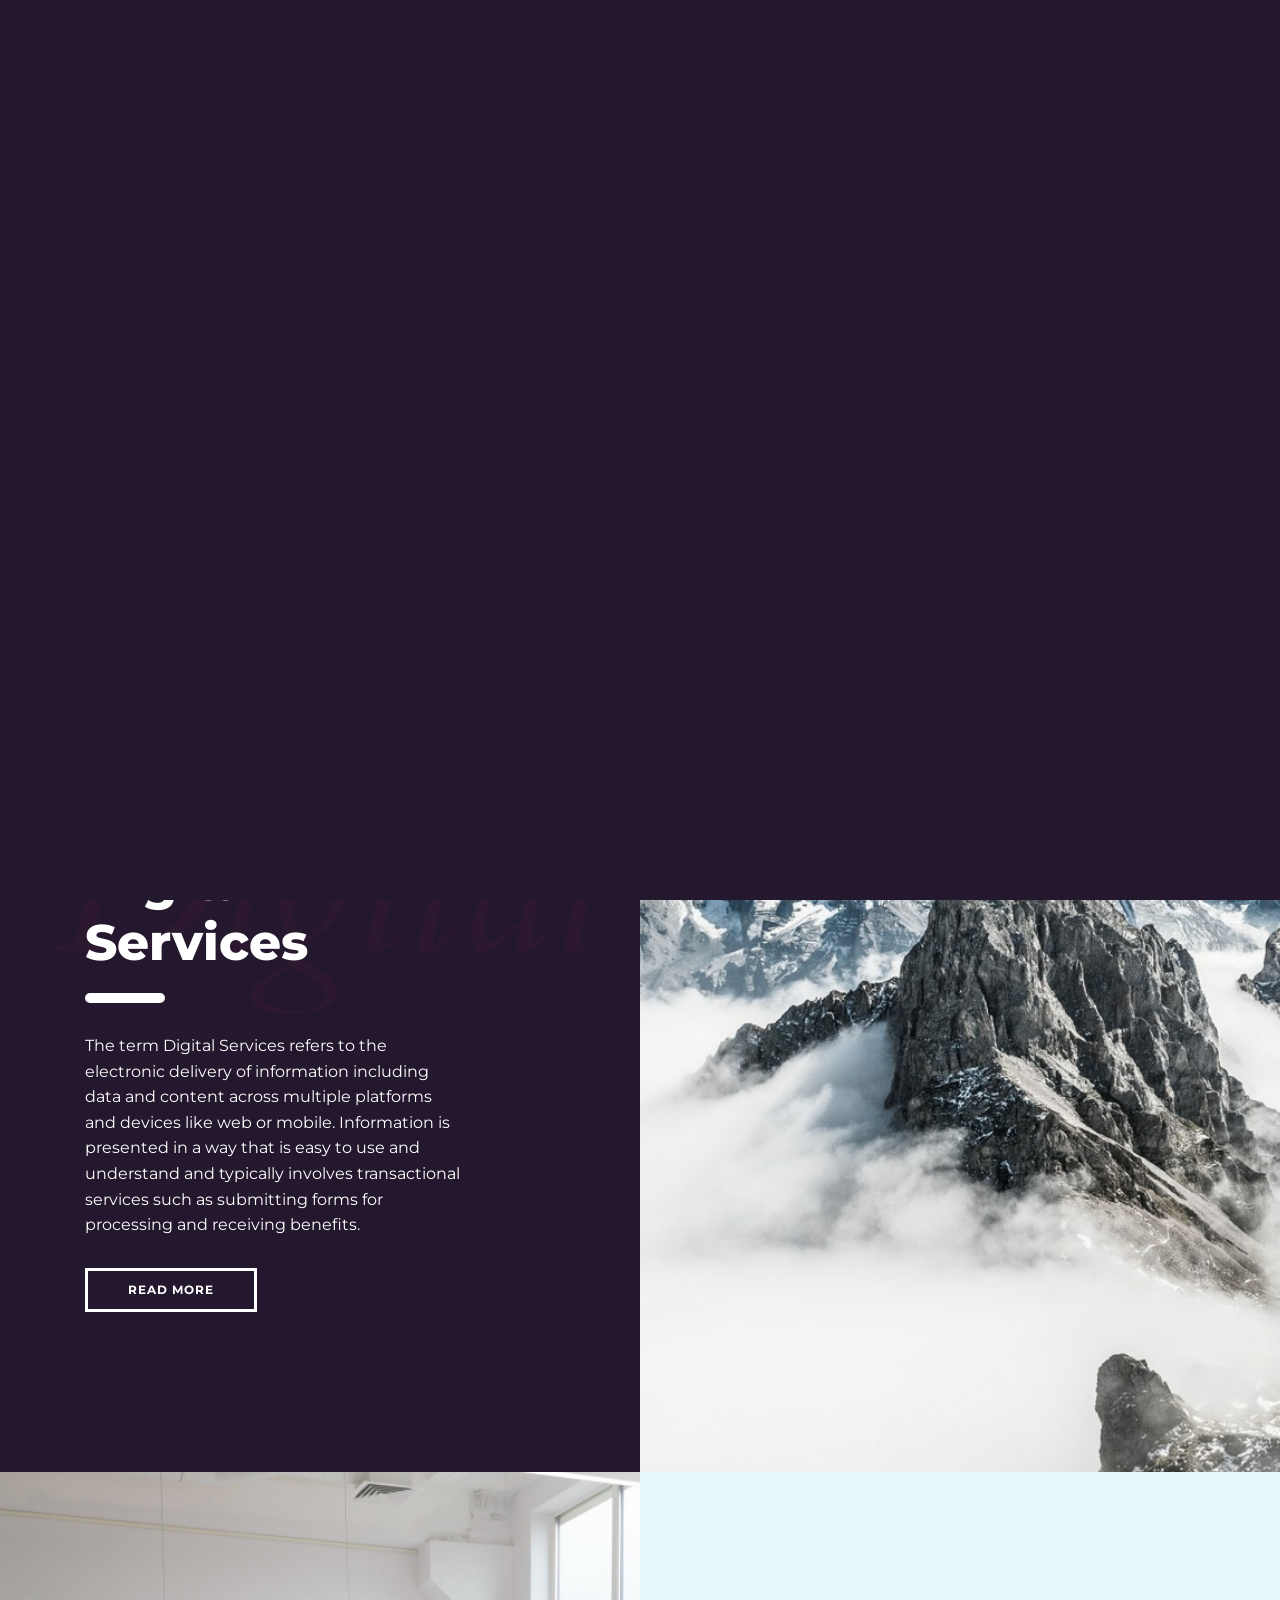
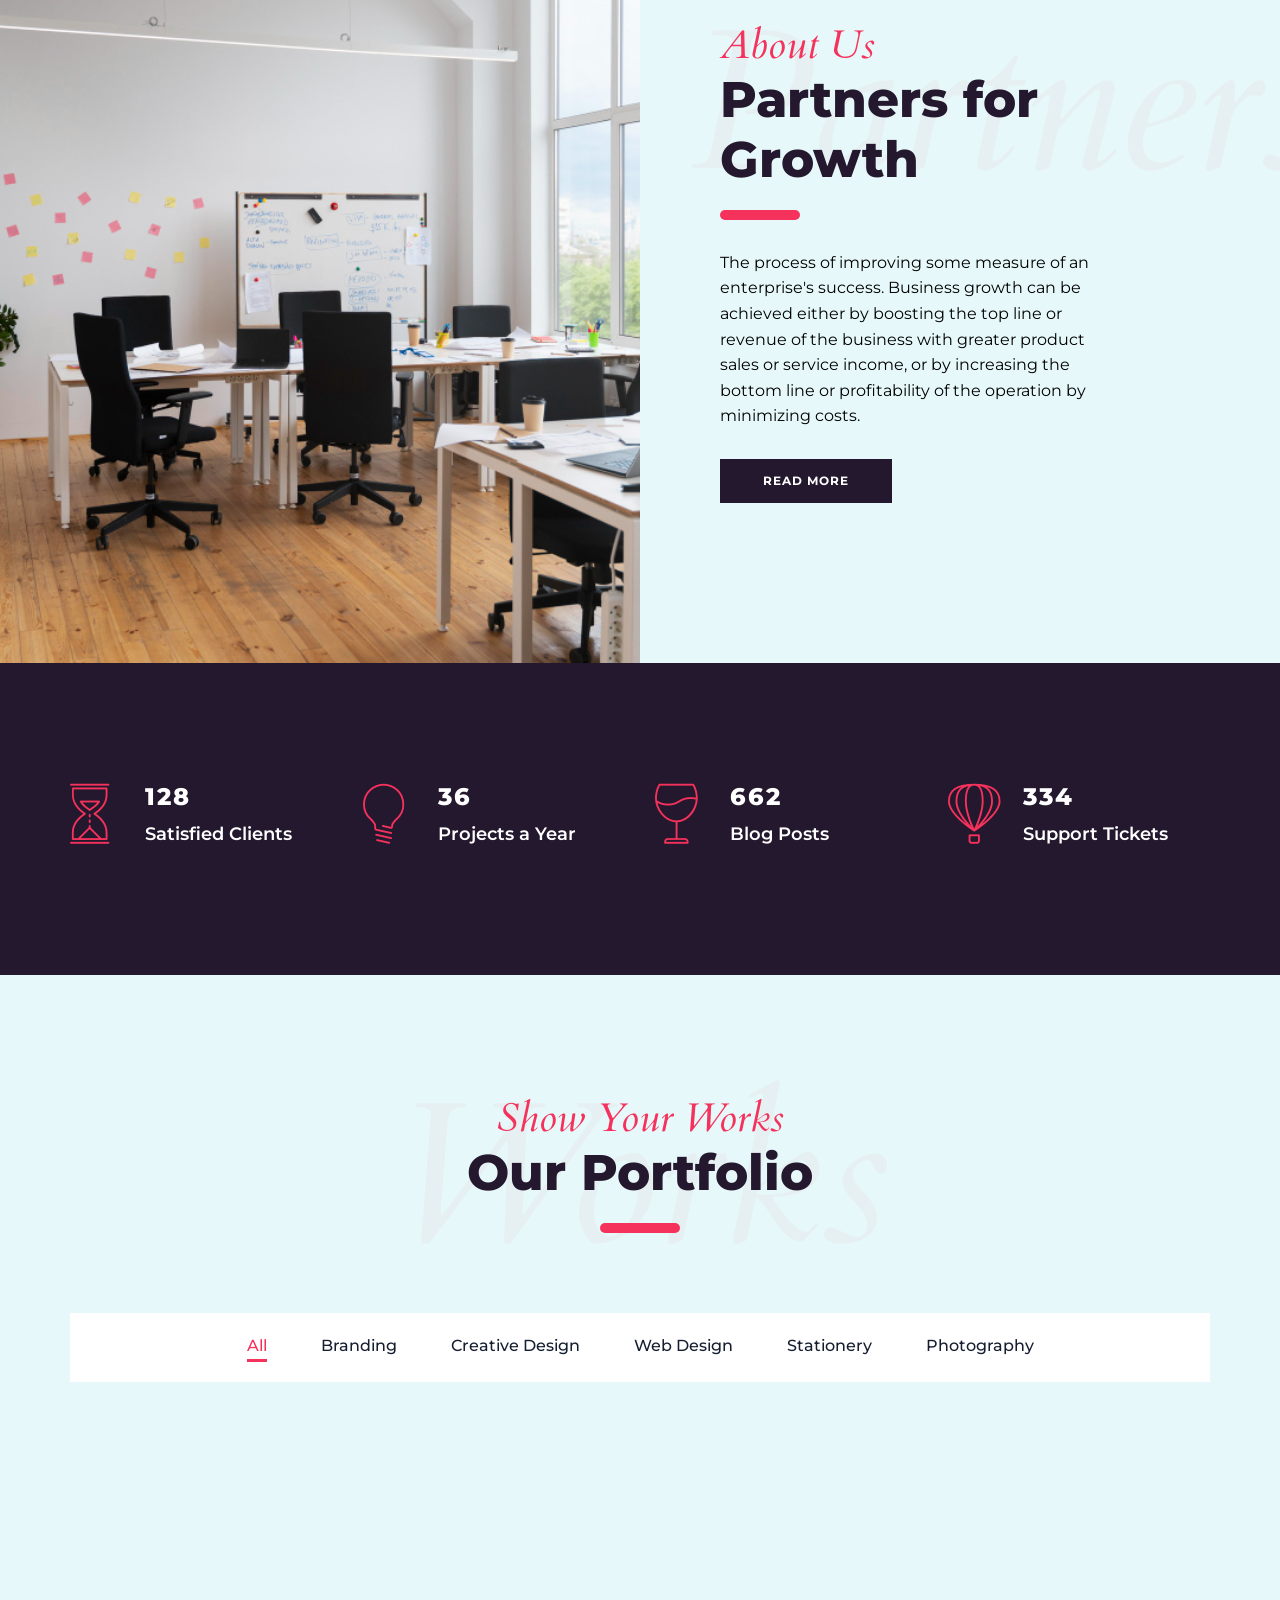
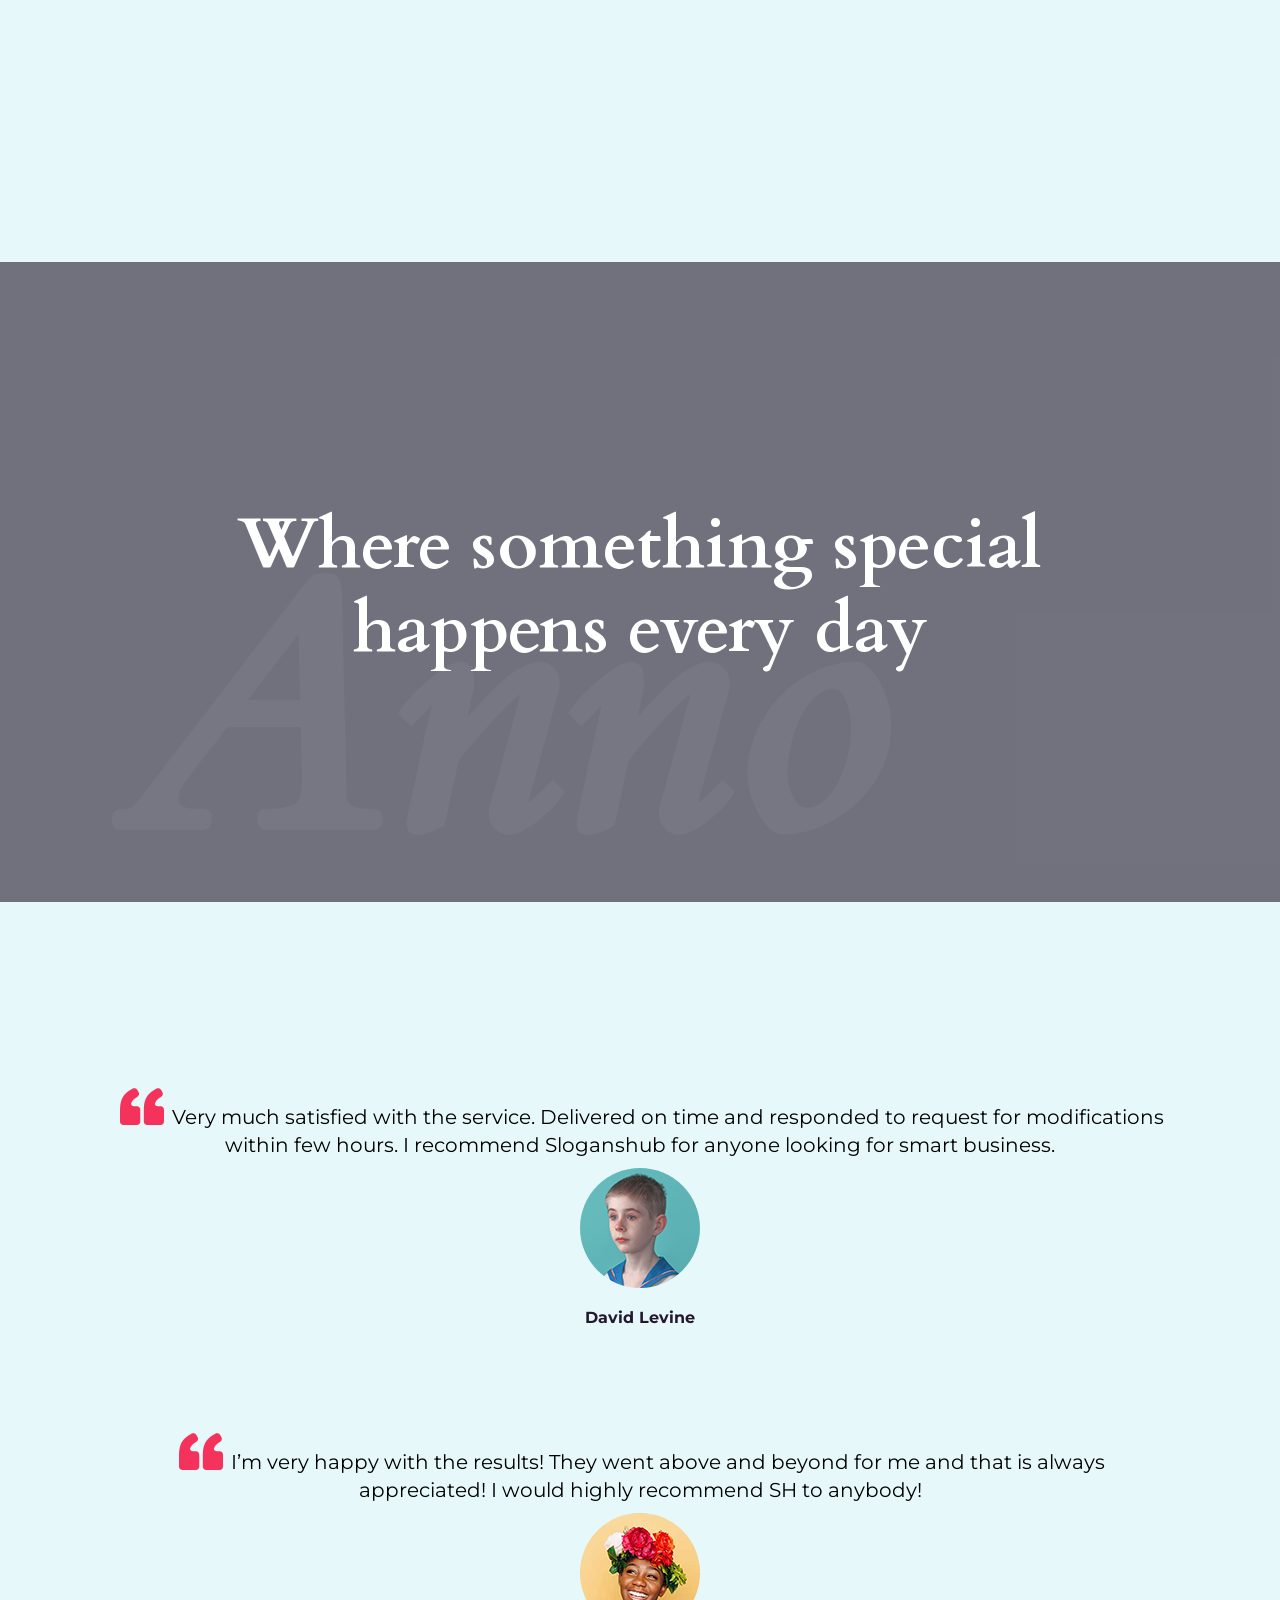
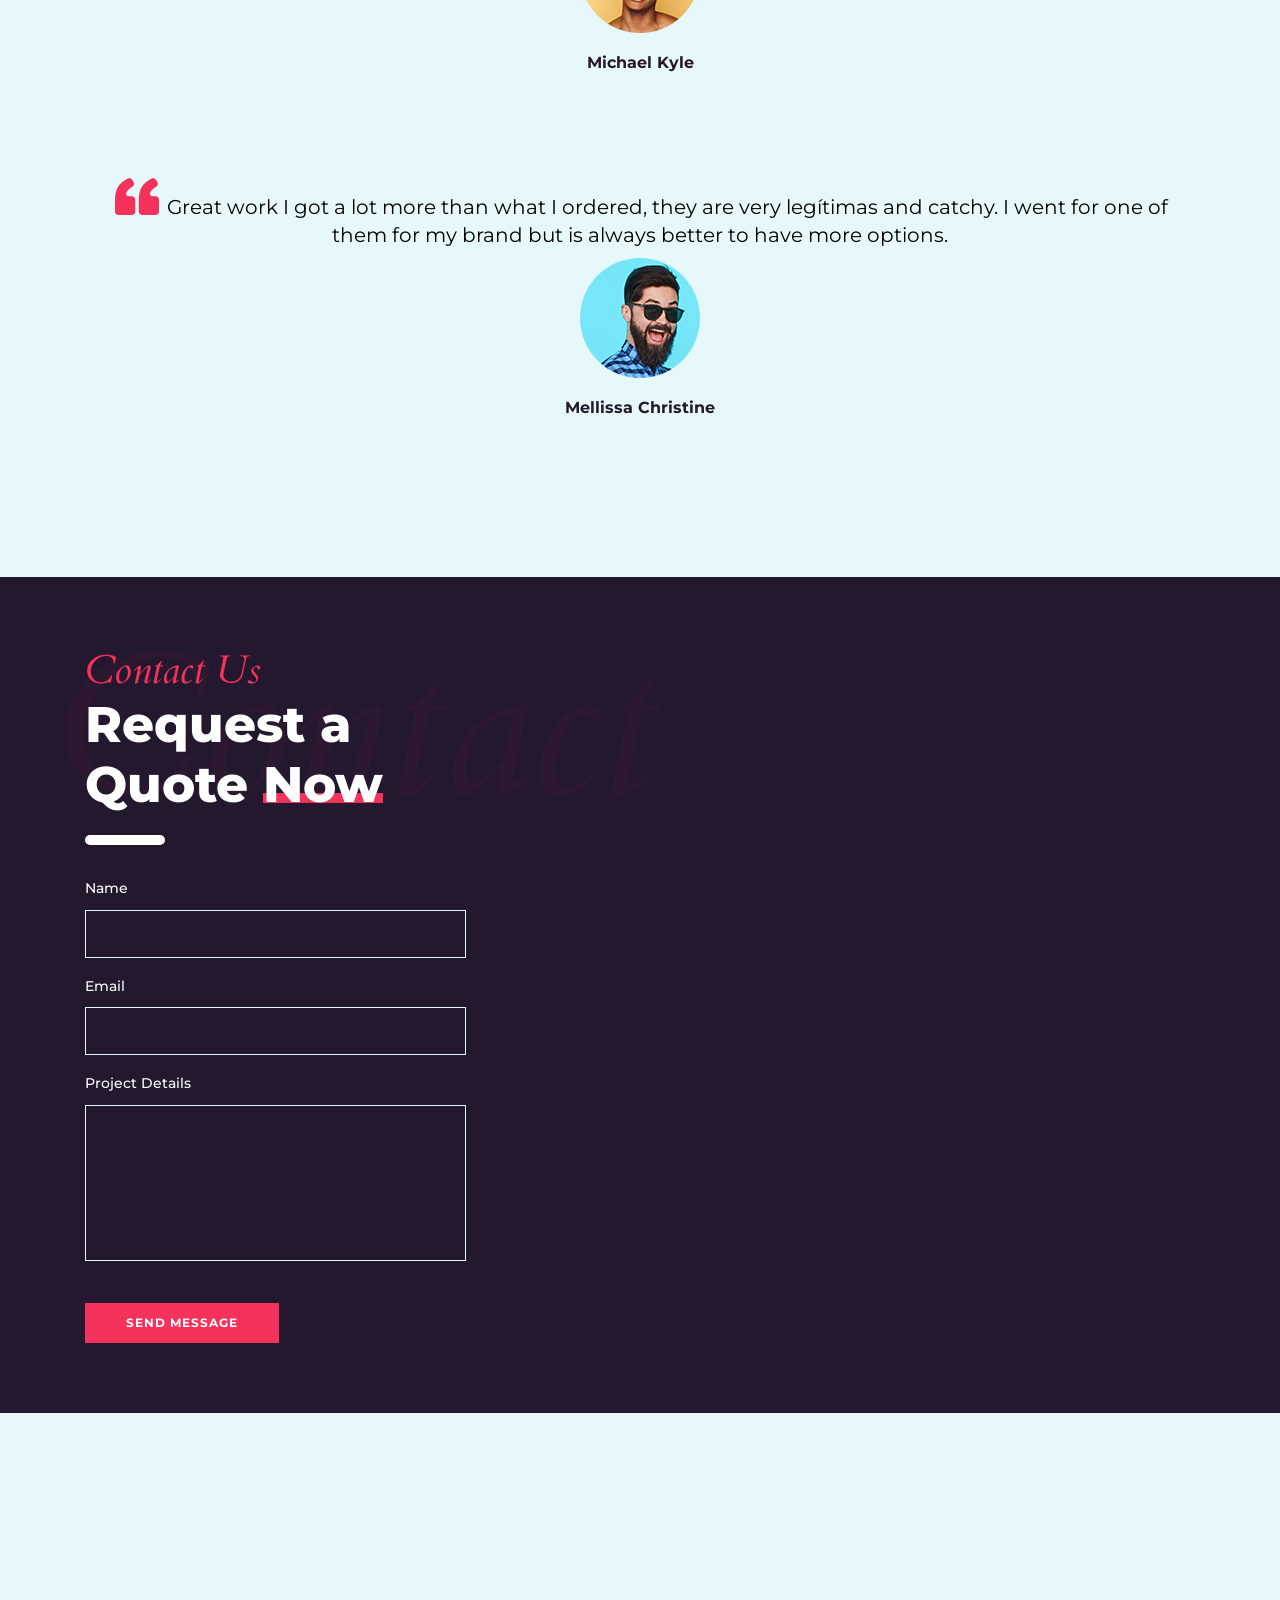
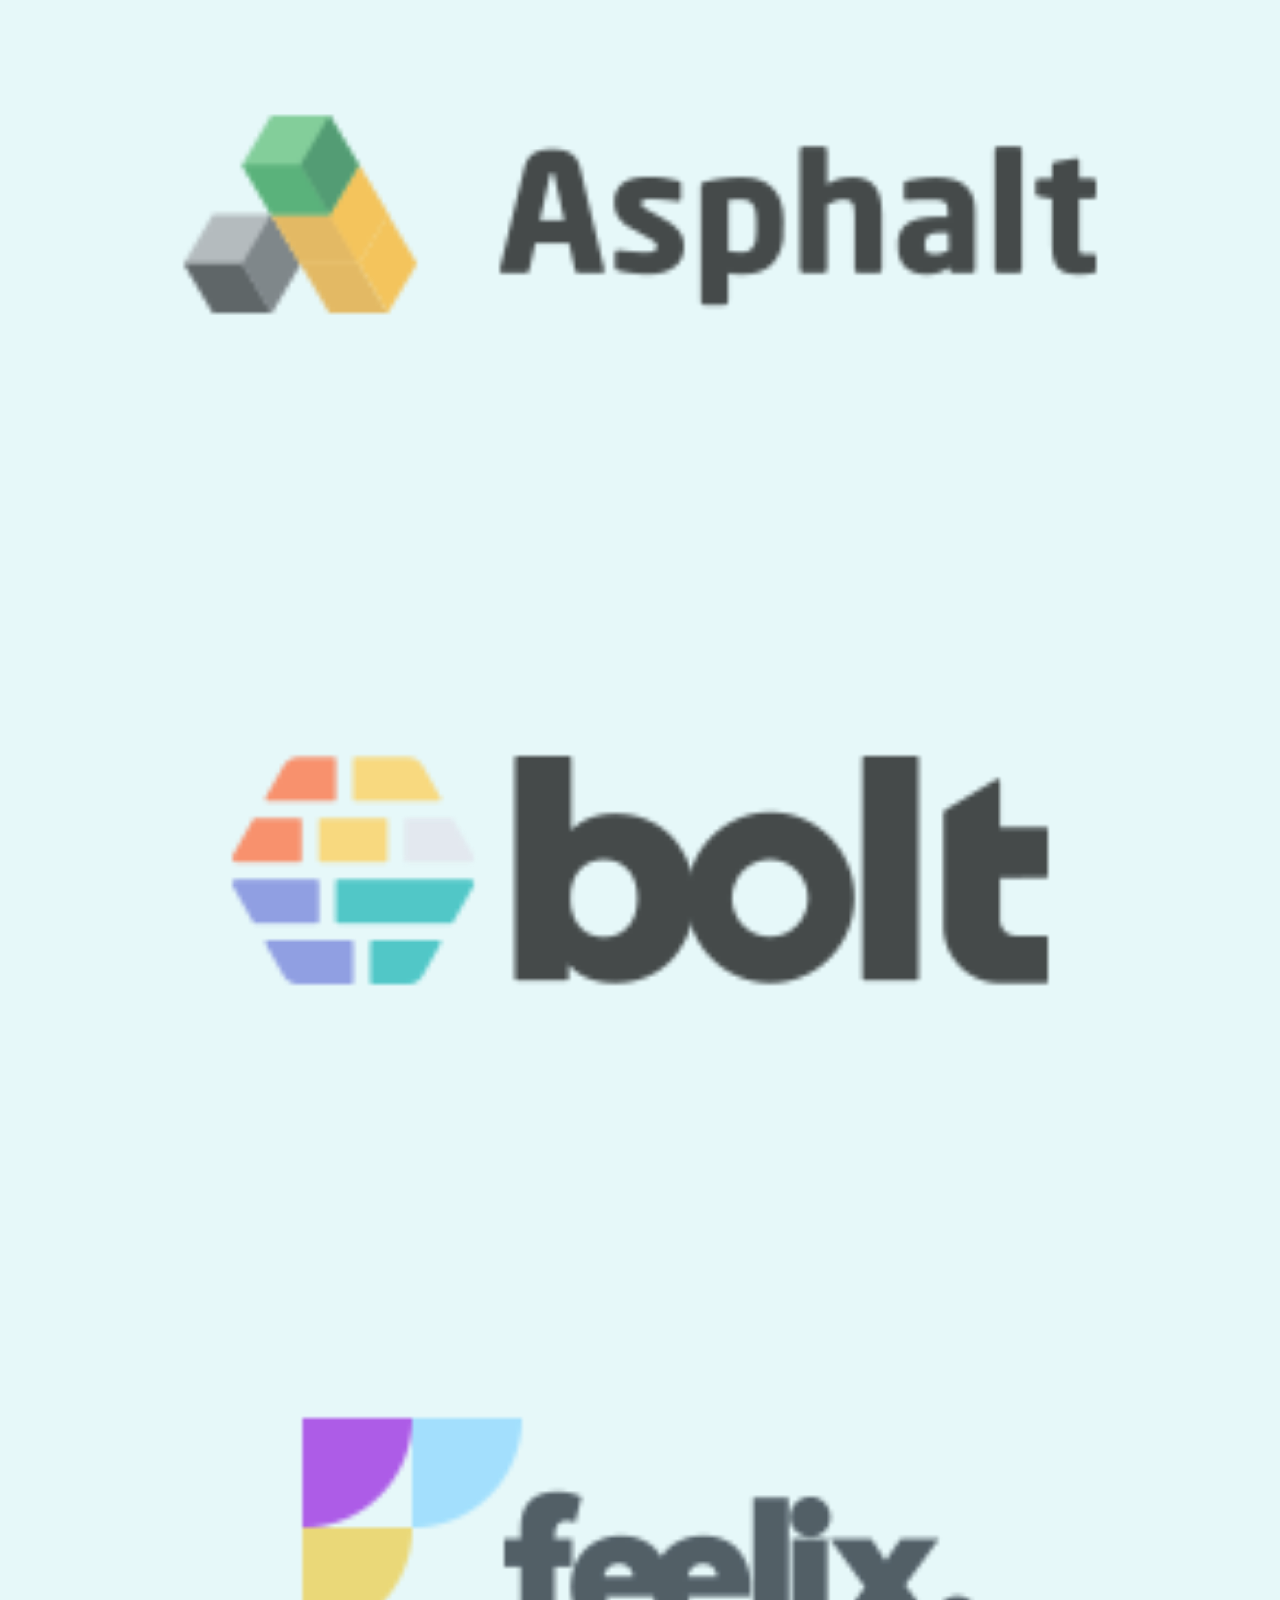
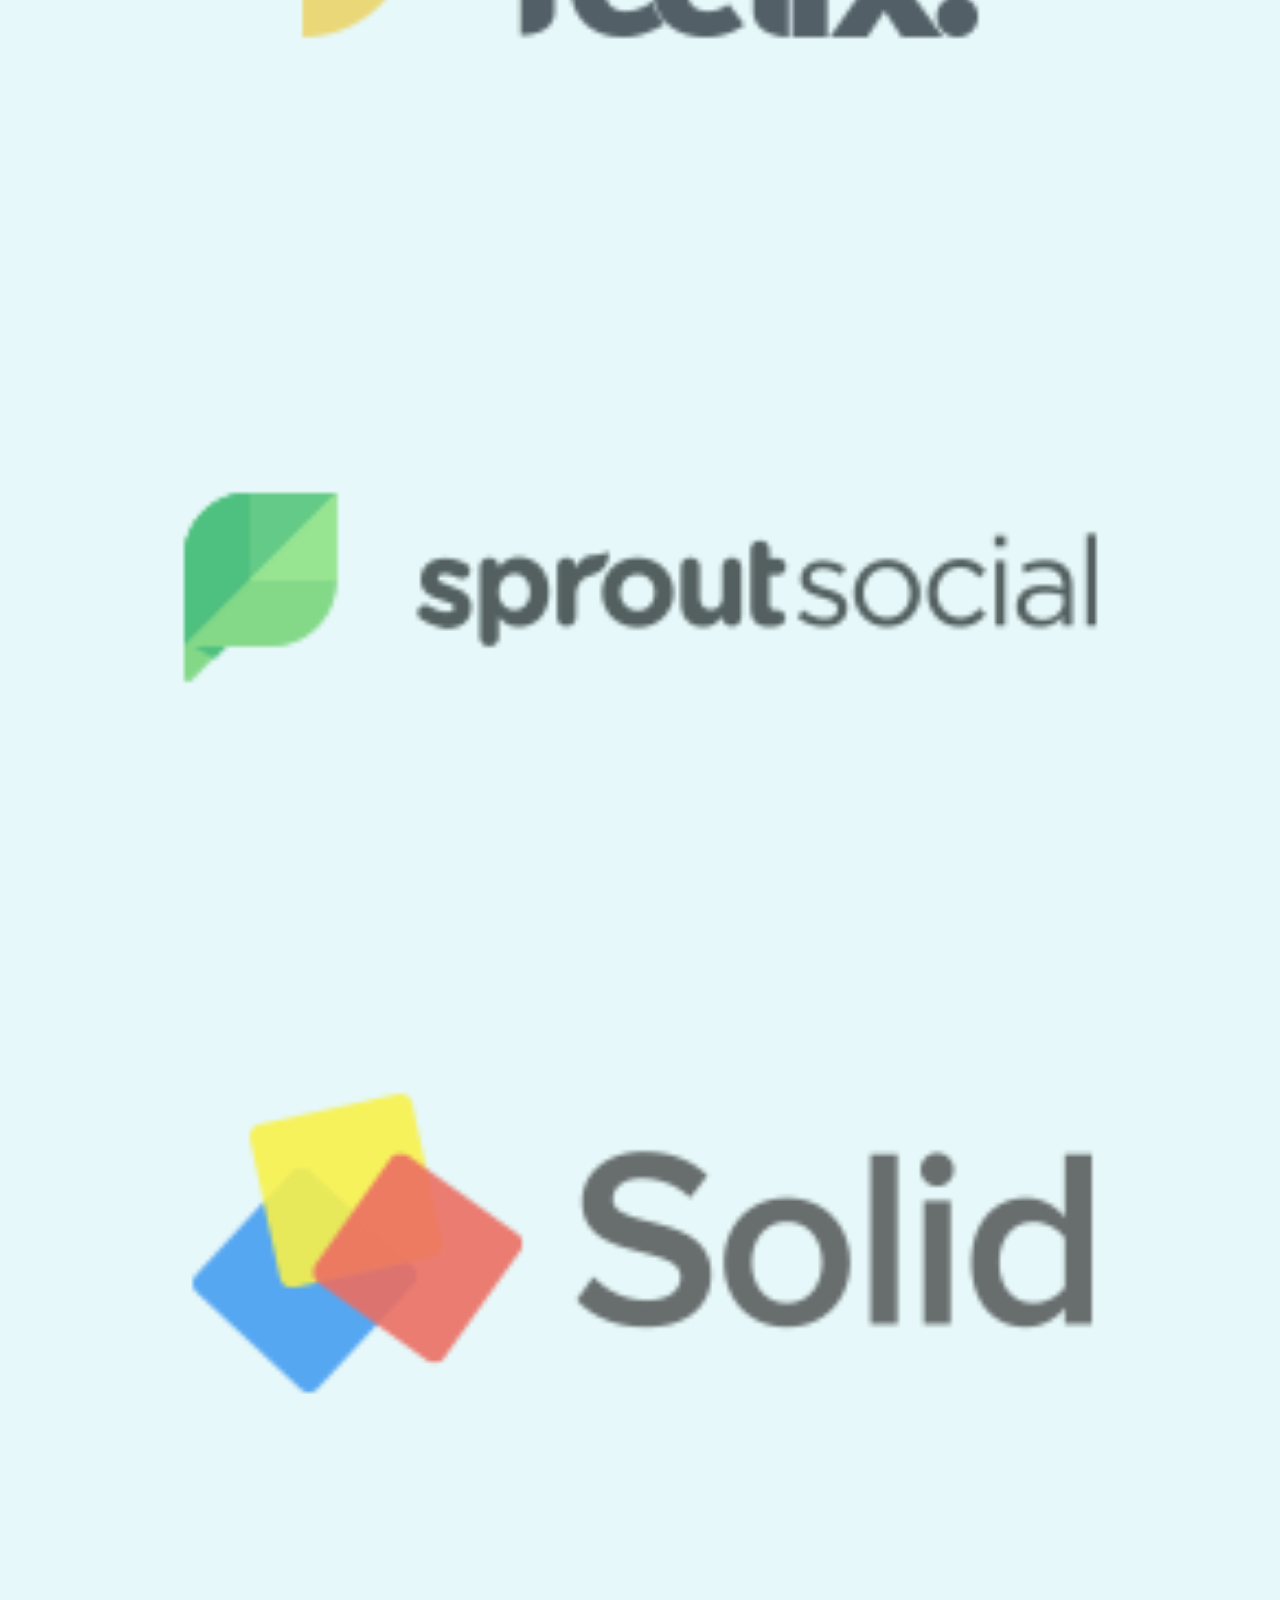
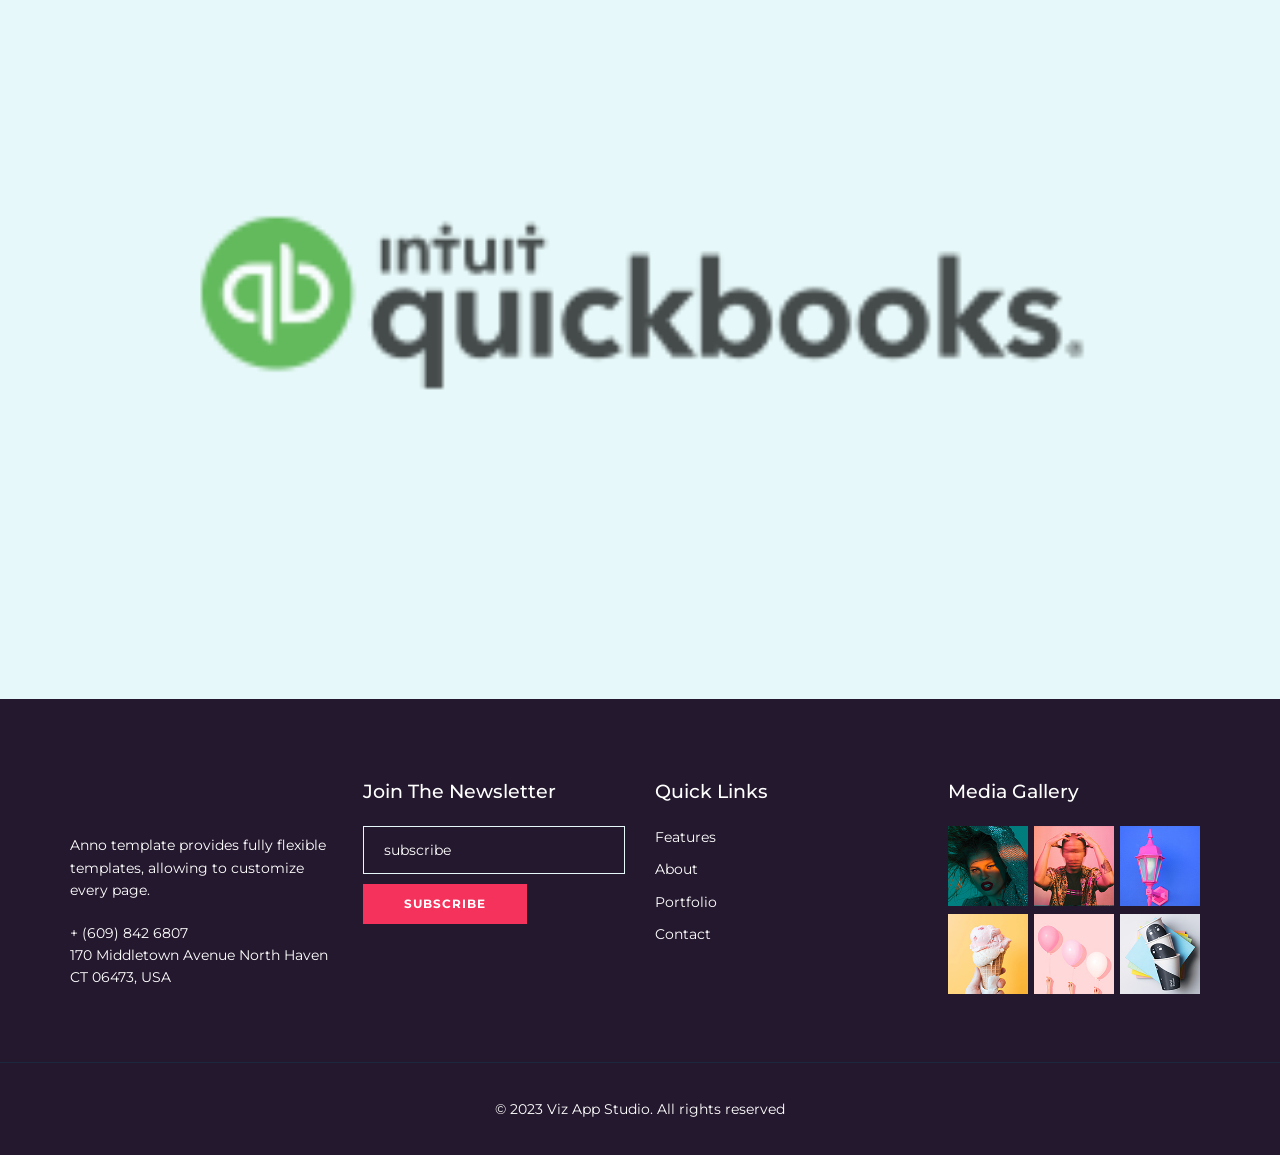
==== commit eaa1b9e7: "pictures fixed" ====
--- a/index.html
+++ b/index.html
@@ -92,7 +92,7 @@
               </ul>
             </li> -->
 
-            <li><a class="page-scroll" href="#">Home</a></li>
+            <li><a class="page-scroll" href="index.html">Home</a></li>
             <li><a class="page-scroll" href="#feature">Features</a></li>
             <li><a class="page-scroll" href="#about">About</a></li>
             <li><a class="page-scroll" href="#portfolio">Portfolio</a></li>
@@ -261,7 +261,7 @@
     <!--=== What We Do Start ======-->
     <section class="dark-bg lg-section" id="about">
       <div class="col-md-6 col-sm-6 bg-flex bg-flex-right">
-        <div class="bg-flex-holder bg-flex-cover" style="background-image: url(assets/images/bg-right-img.jpg);"></div>
+        <div class="bg-flex-holder bg-flex-cover" style="background-image: url(assets/images/bg-right-img.webp);"></div>
       </div>
       <div class="container-fluid">
         <div class="col-md-5 col-sm-6 pl-70 pr-70">
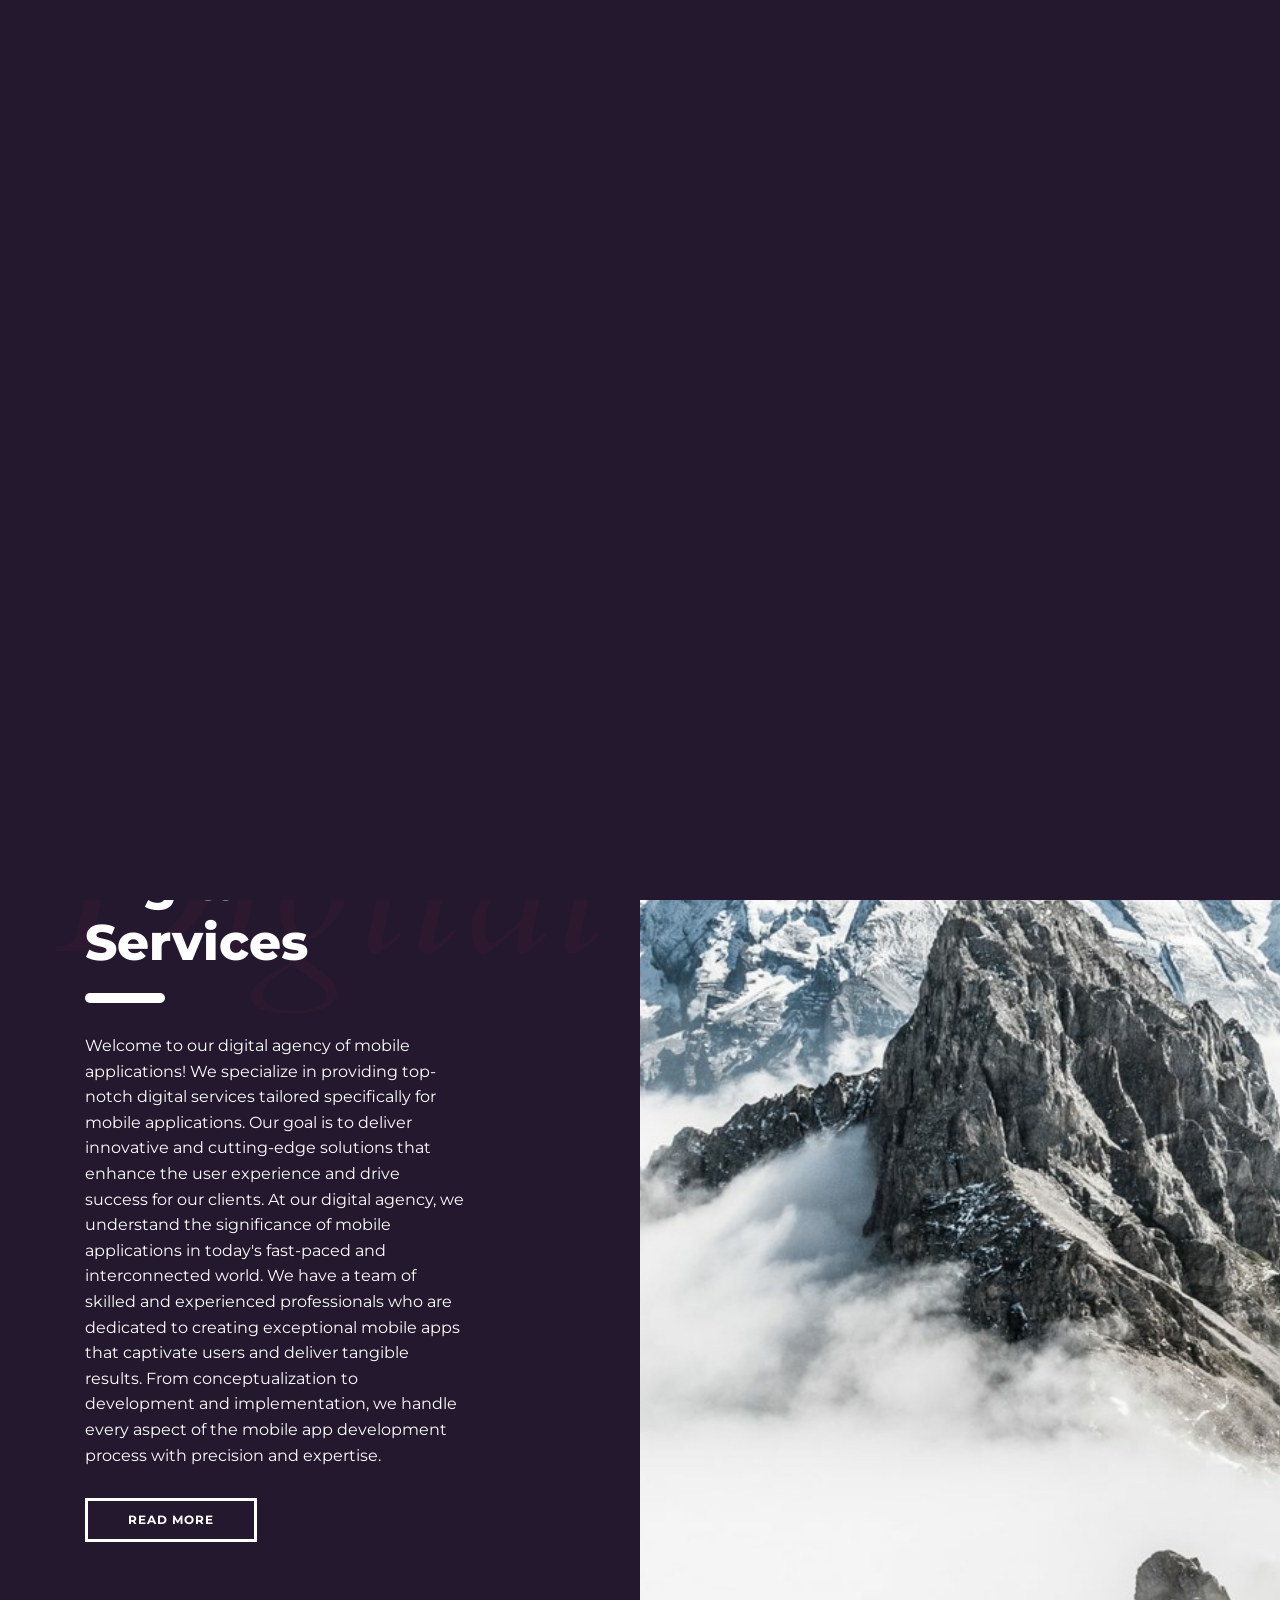
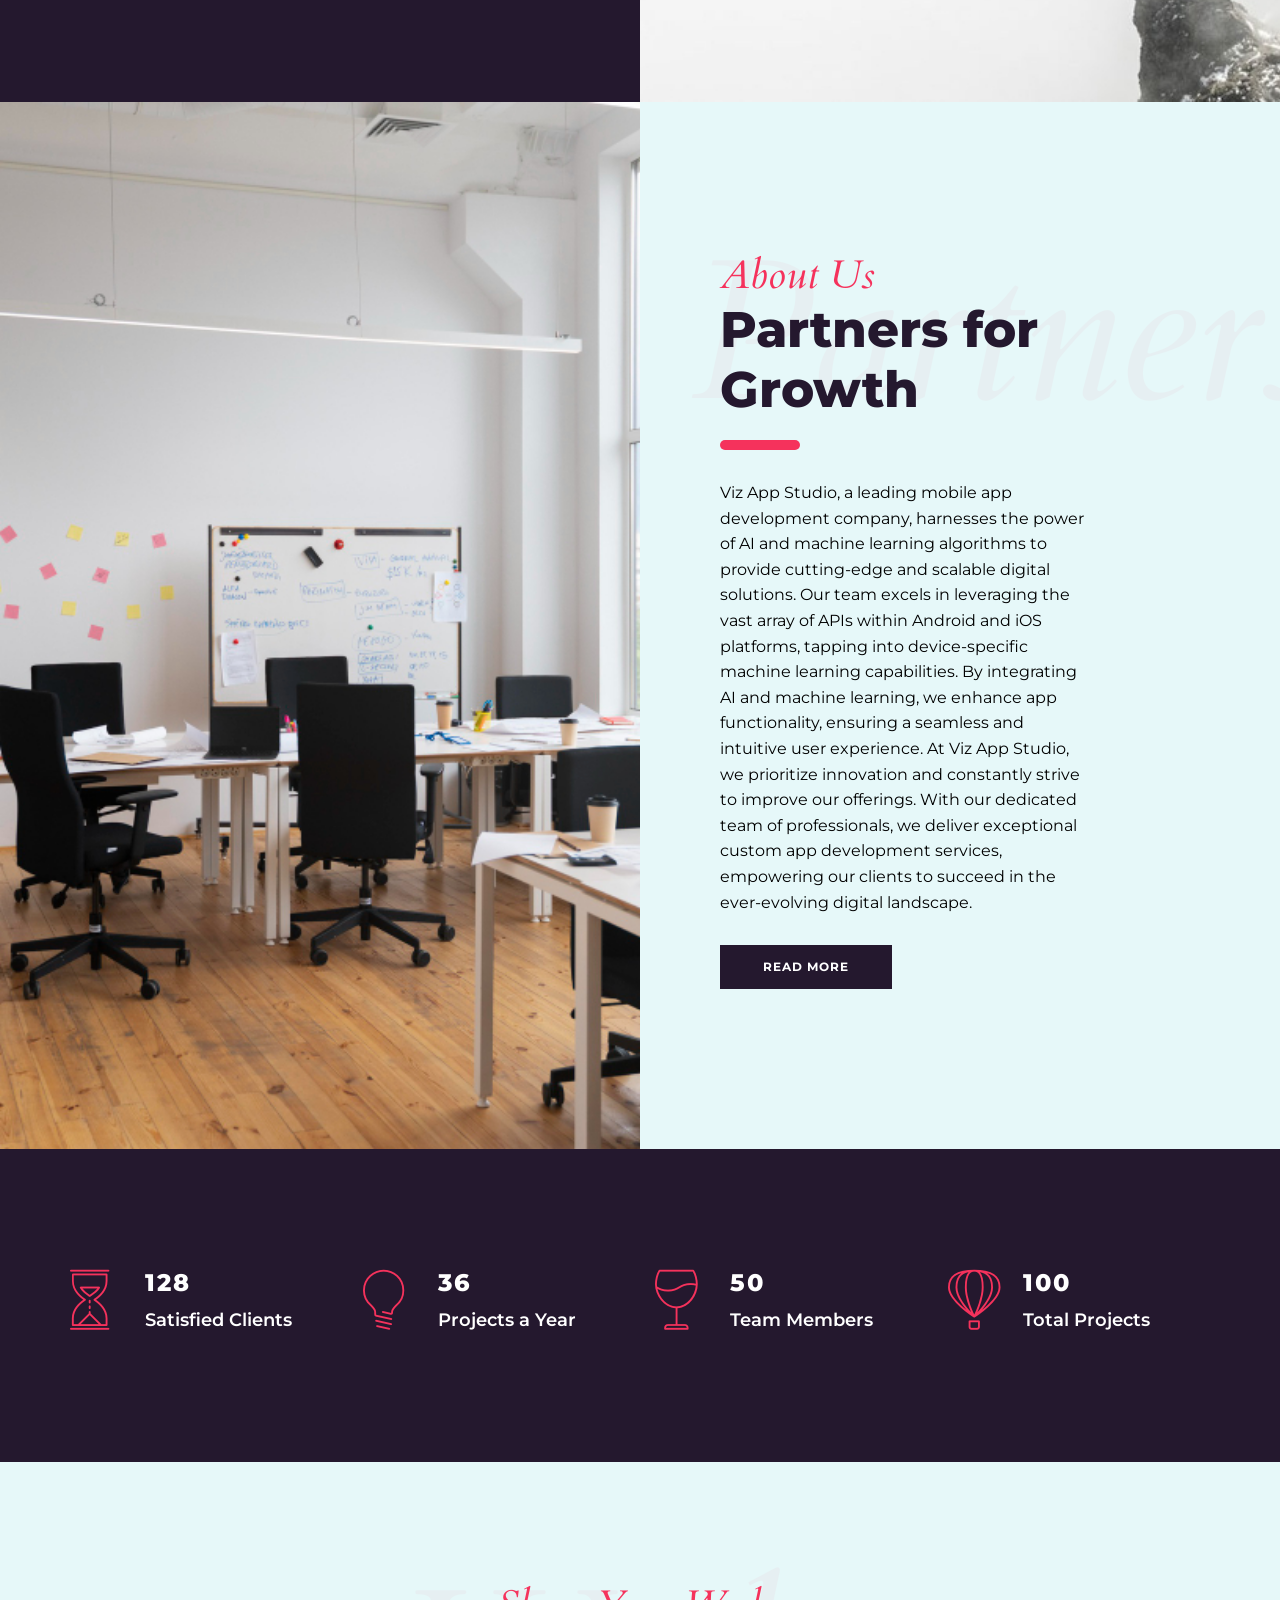
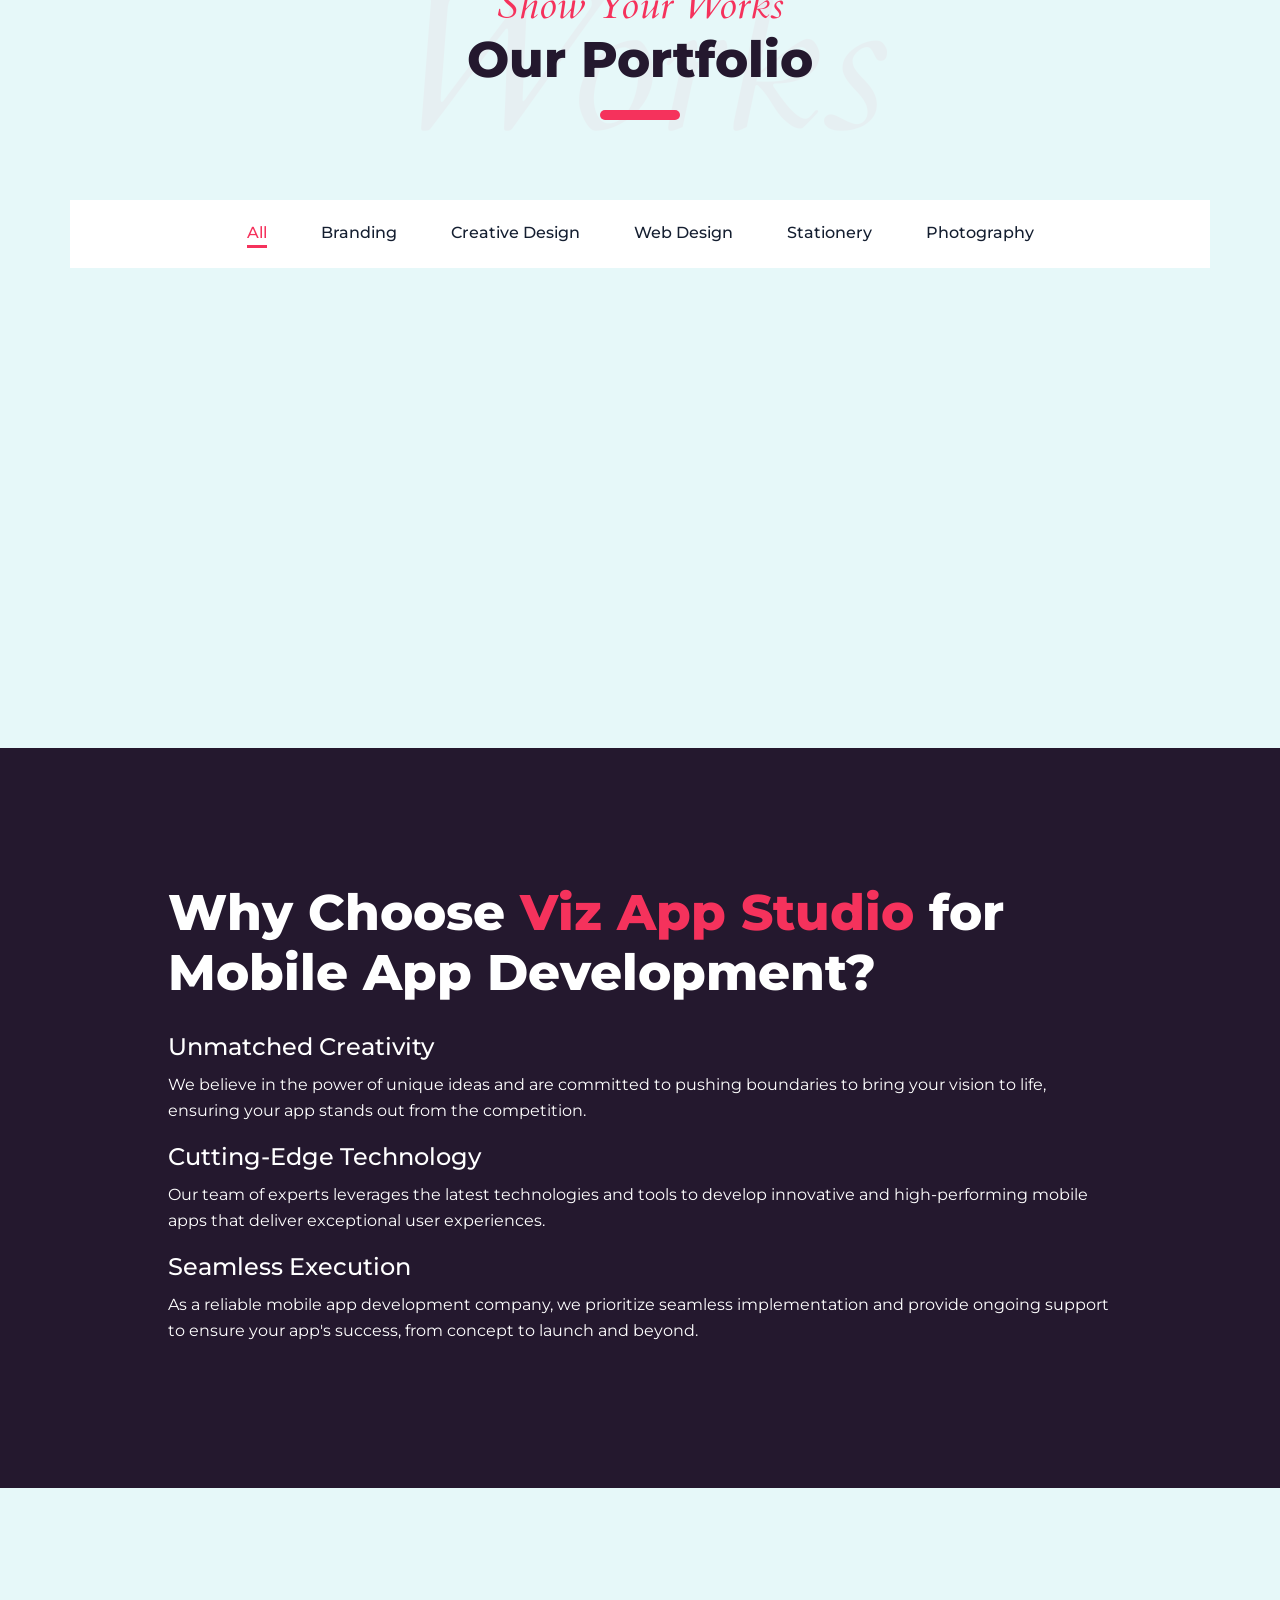
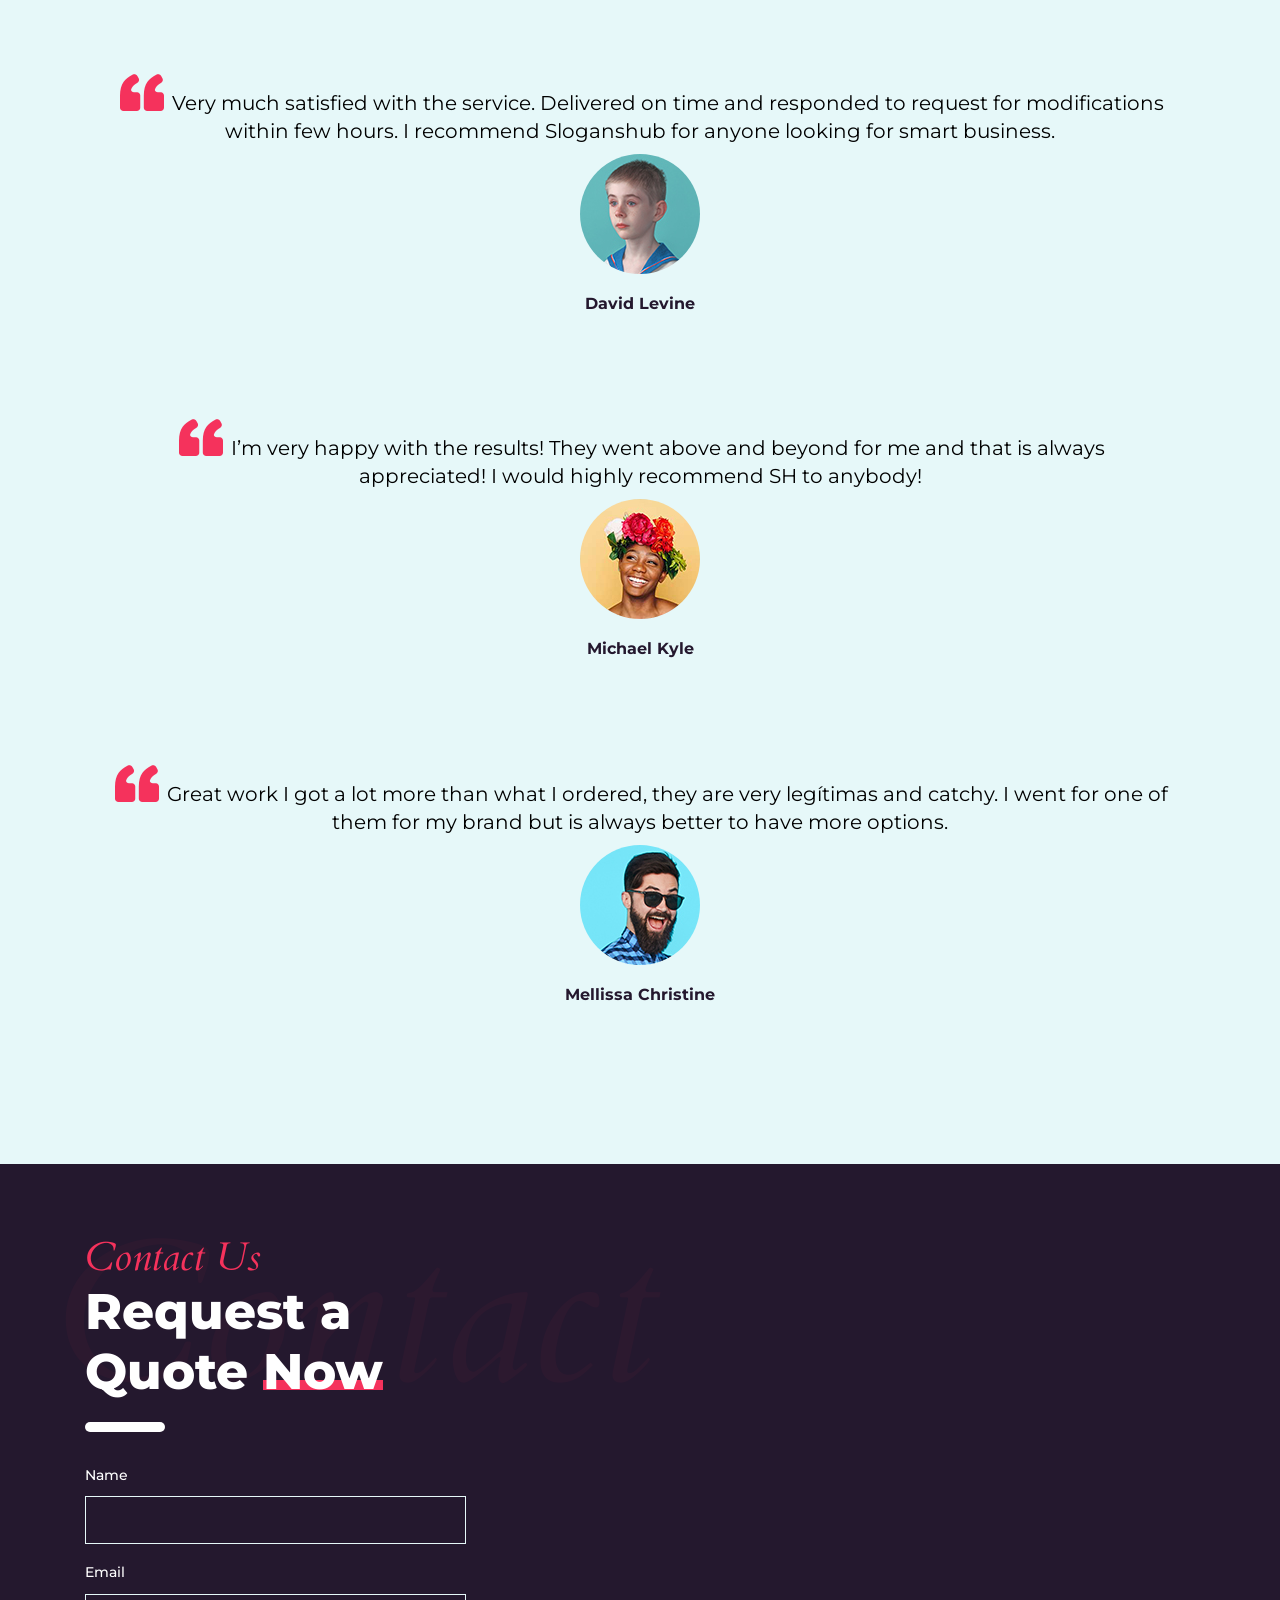
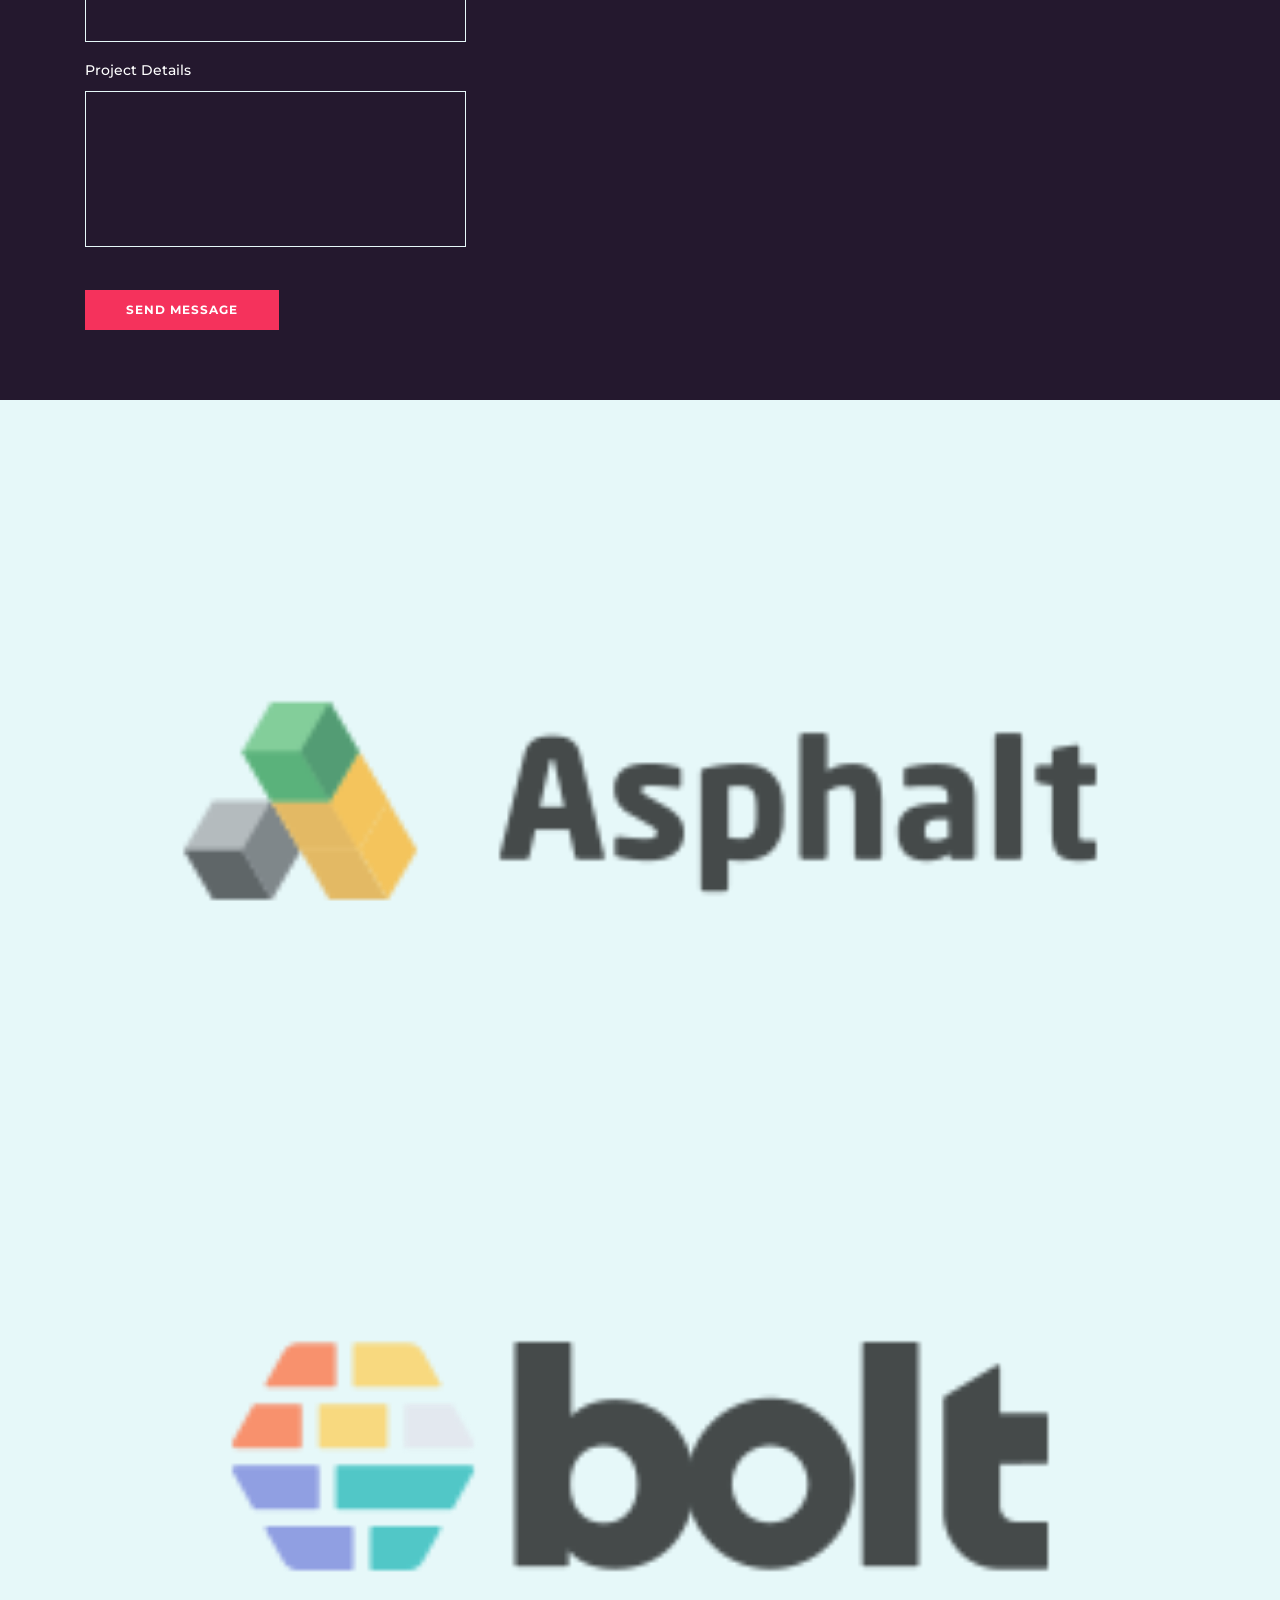
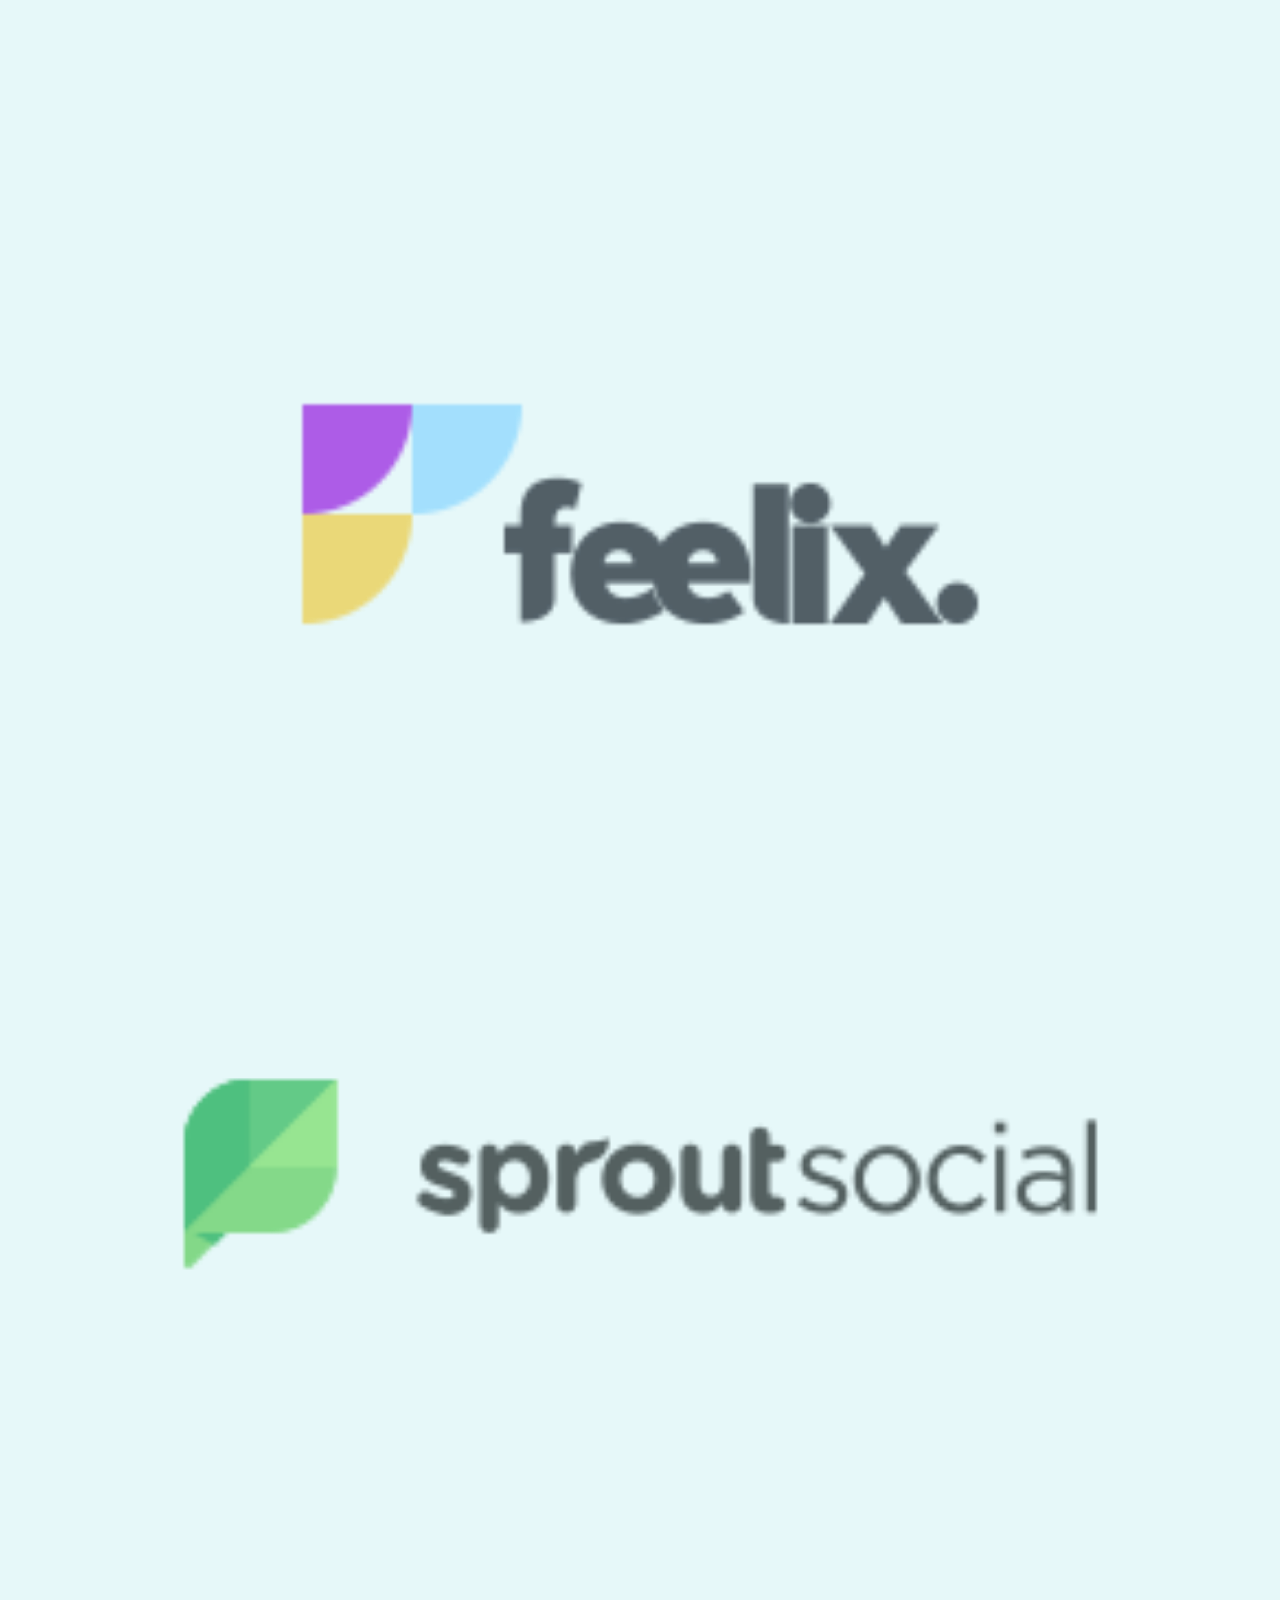
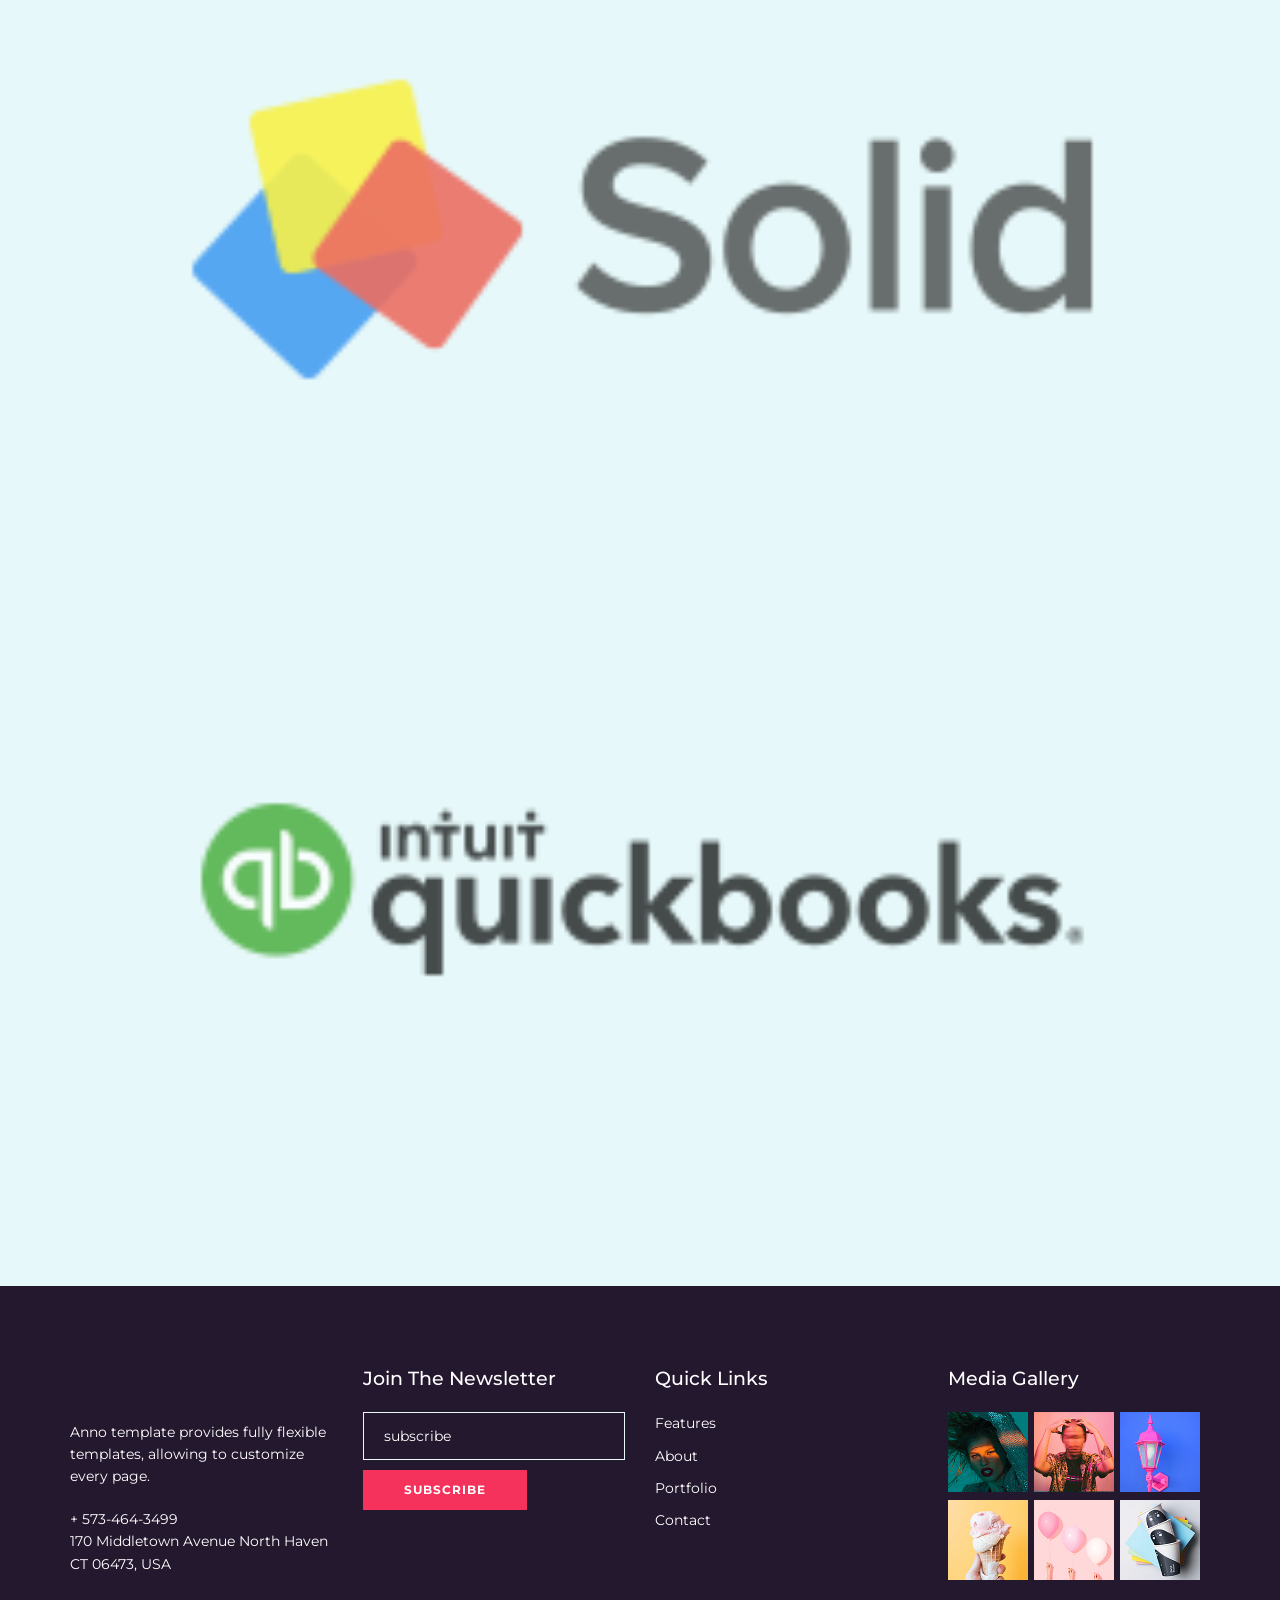
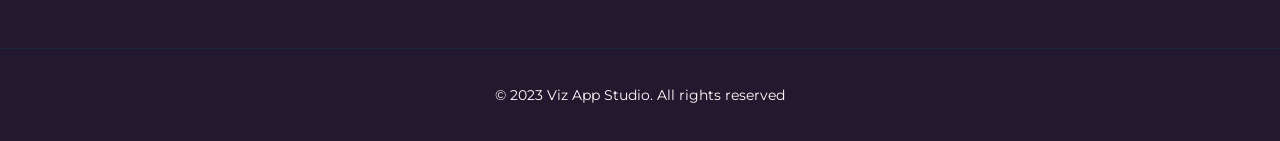
==== commit 54124ce4: "Added content and number" ====
--- a/index.html
+++ b/index.html
@@ -5,7 +5,7 @@
   <meta charset="utf-8">
   <meta name="viewport" content="width=device-width, initial-scale=1">
   <meta http-equiv="X-UA-Compatible" content="IE=edge">
-  <title>Anno - Digital Agency HTML5 Template</title>
+  <title>Viz App Studio</title>
   <link rel="shortcut icon" href="assets/images/favicon.ico">
 
   <!-- Core Style Sheets -->
@@ -173,7 +173,7 @@
                 data-textAlign="['left','left','left','left']" data-paddingtop="[10,10,10,10]"
                 data-paddingright="[0,0,0,0]" data-paddingbottom="[10,10,10,10]" data-paddingleft="[0,0,0,0]"
                 style="z-index: 8; white-space: nowrap;font-family: 'Montserrat', sans-serif;font-weight:800;letter-spacing:2px;color:#fff;">
-                We Design User <span class="text-bottom-line">Interfaces</span></div>
+                We Create <span class="text-bottom-line">Apps</span></div>
 
               <!-- LAYER NR. 3 -->
               <div class="tp-caption NotGeneric-SubTitle tp-resizeme rs-parallaxlevel-3" id="slide-3046-layer-3"
@@ -185,7 +185,7 @@
                 data-textAlign="['left','left','left','left']" data-paddingtop="[0,0,0,0]" data-paddingright="[0,0,0,0]"
                 data-paddingbottom="[0,0,0,0]" data-paddingleft="[0,0,0,0]"
                 style="z-index: 9; white-space: nowrap;font-family: 'Montserrat', sans-serif;font-weight:700;color:#fff;text-transform:uppercase;">
-                Freelancer Designer</div>
+                Mobile Application Development</div>
 
               <!-- LAYER NR. 4 -->
               <div class="tp-caption tp-resizeme rs-parallaxlevel-4" id="slide-3046-layer-4"
@@ -248,9 +248,10 @@
               <h2 class="cardo-font default-color" data-backfont="Skills">Expert in Skills</h2>
               <hr class="left-line default-bg">
               <h1>Creative Solutions<br>for Your Business</h1>
-              <p class="mt-20">Creative problem solving is the mental process of creating a solution to a problem. It is
-                a special form of problem solving in which the solution is independently created rather than learned
-                with assistance. Creative problem solving requires more than just knowledge and thinking.</p>
+              <p class="mt-20">Viz App Studio has successfully converted numerous concepts into fully functional mobile
+                apps
+                that have garnered positive feedback from both Android and iOS users since its establishment in 2013.
+              </p>
             </div>
           </div>
         </div>
@@ -270,10 +271,15 @@
             <h1 class="white-color">Digital Services</h1>
             <hr class="left-line white-bg">
           </div>
-          <p class="white-color">The term Digital Services refers to the electronic delivery of information including
-            data and content across multiple platforms and devices like web or mobile. Information is presented in a way
-            that is easy to use and understand and typically involves transactional services such as submitting forms
-            for processing and receiving benefits.</p>
+          <p class="white-color">Welcome to our digital agency of mobile applications! We specialize in providing
+            top-notch digital services tailored specifically for mobile applications. Our goal is to deliver innovative
+            and cutting-edge solutions that enhance the user experience and drive success for our clients.
+
+            At our digital agency, we understand the significance of mobile applications in today's fast-paced and
+            interconnected world. We have a team of skilled and experienced professionals who are dedicated to creating
+            exceptional mobile apps that captivate users and deliver tangible results. From conceptualization to
+            development and implementation, we handle every aspect of the mobile app development process with precision
+            and expertise.</p>
           <p class="mt-30"><a class="btn btn-lg btn-light-outline btn-square">Read more</a></p>
         </div>
       </div>
@@ -292,9 +298,13 @@
             <h1>Partners for Growth</h1>
             <hr class="left-line default-bg">
           </div>
-          <p>The process of improving some measure of an enterprise's success. Business growth can be achieved either by
-            boosting the top line or revenue of the business with greater product sales or service income, or by
-            increasing the bottom line or profitability of the operation by minimizing costs.</p>
+          <p>Viz App Studio, a leading mobile app development company, harnesses the power of AI and machine learning
+            algorithms to provide cutting-edge and scalable digital solutions. Our team excels in leveraging the vast
+            array of APIs within Android and iOS platforms, tapping into device-specific machine learning capabilities.
+            By integrating AI and machine learning, we enhance app functionality, ensuring a seamless and intuitive user
+            experience. At Viz App Studio, we prioritize innovation and constantly strive to improve our offerings. With
+            our dedicated team of professionals, we deliver exceptional custom app development services, empowering our
+            clients to succeed in the ever-evolving digital landscape.</p>
           <p class="mt-30"><a class="btn btn-lg btn-dark btn-square">Read more</a></p>
         </div>
       </div>
@@ -322,15 +332,15 @@
           <div class="col-md-3 col-sm-6 xs-mb-40 xs-ml-40">
             <div class="counter-type-2 relative">
               <i class="icon-wine default-color font-60px"></i>
-              <h3 class="display-block mt-0 mb-0 white-color"><span class="counter font-600">662</span></h3>
-              <h5 class="mt-0 font-600 white-color">Blog Posts</h5>
+              <h3 class="display-block mt-0 mb-0 white-color"><span class="counter font-600">50</span></h3>
+              <h5 class="mt-0 font-600 white-color">Team Members</h5>
             </div>
           </div>
           <div class="col-md-3 col-sm-6 xs-mb-40 xs-ml-40">
             <div class="counter-type-2 relative">
               <i class="icon-hotairballoon default-color font-60px"></i>
-              <h3 class="display-block mt-0 mb-0 white-color"><span class="counter font-600">334</span></h3>
-              <h5 class="mt-0 font-600 white-color">Support Tickets</h5>
+              <h3 class="display-block mt-0 mb-0 white-color"><span class="counter font-600">100</span></h3>
+              <h5 class="mt-0 font-600 white-color">Total Projects</h5>
             </div>
           </div>
         </div>
@@ -518,11 +528,33 @@
       <div class="overlay-bg"></div>
       <div class="container">
         <div class="row">
-          <div class="col-md-10 text-center parallax-content height-400px centerize-col">
+          <div class="col-md-10  parallax-content height-500px centerize-col">
             <div class="center-layout">
               <div class="v-align-middle">
-                <h1 class="font-700 white-color cardo-font xs-font-30px font-70px" data-backfont="Anno">Where something
-                  special happens every day</h1>
+                <!-- <h1 class="font-700 white-color cardo-font xs-font-30px font-70px" data-backfont="Anno">Why Choose Viz
+                  App Studio for Mobile App Development?</h1> -->
+                <div class="section-title">
+                  <h1 class="white-color">Why Choose <span class="default-color">Viz
+                      App Studio</span> for Mobile App Development?</h1>
+                </div>
+
+                <h3 class="white-color">Unmatched Creativity </h3>
+                <p class="white-color">We believe in the power of unique ideas and are committed to pushing boundaries
+                  to bring your vision
+                  to life, ensuring your app stands out from the competition.
+                </p>
+                <h3 class="white-color">Cutting-Edge Technology
+                </h3>
+                <p class="white-color">Our team of experts leverages the latest technologies and tools to develop
+                  innovative and
+                  high-performing mobile apps that deliver exceptional user experiences.
+                </p>
+                <h3 class="white-color">Seamless Execution
+                </h3>
+                <p class="white-color">As a reliable mobile app development company, we prioritize seamless
+                  implementation and provide
+                  ongoing support to ensure your app's success, from concept to launch and beyond.
+                </p>
               </div>
             </div>
           </div>
@@ -675,7 +707,7 @@
                   <a href="index.html"><img class="img-responsive" src="assets/images/logo-footer.png" alt=""></a>
                 </div>
                 <p>Anno template provides fully flexible templates, allowing to customize every page.</p>
-                <p class="mt-20 mb-0"><a href="tel:+6098426807">+ (609) 842 6807</a></p>
+                <p class="mt-20 mb-0"><a href="tel:+6098426807">+ 573-464-3499</a></p>
                 <p class="mt-0"><a href="#">170 Middletown Avenue North Haven CT 06473, USA</a></p>
               </div>
             </div>
--- a/assets/css/master.css
+++ b/assets/css/master.css
@@ -59,2561 +59,11851 @@
 
 
 .btn-amazing {
-  color: #24182e;
-  border: 1px solid #24182e!important;
-  position: relative;
-  display: inline-block;
-  overflow: hidden;
-}
+   color: #24182e;
+   border: 1px solid #24182e !important;
+   position: relative;
+   display: inline-block;
+   overflow: hidden;
+}
+
 .btn-amazing span {
-  position: absolute;
-  display: block;
-  width: 0;
-  height: 0;
-  border-radius: 50%;
-  background:#F5325C;
-  transition: width 0.4s ease-in-out, height 0.4s ease-in-out;
-  -webkit-transform: translate(-50%, -50%);
-          transform: translate(-50%, -50%);
-  z-index: -1;
-}
+   position: absolute;
+   display: block;
+   width: 0;
+   height: 0;
+   border-radius: 50%;
+   background: #F5325C;
+   transition: width 0.4s ease-in-out, height 0.4s ease-in-out;
+   -webkit-transform: translate(-50%, -50%);
+   transform: translate(-50%, -50%);
+   z-index: -1;
+}
+
 .btn-amazing:hover {
-  color: #fff;
-  border-color:transparent!important;
-}
+   color: #fff;
+   border-color: transparent !important;
+}
+
 .btn-amazing:hover span {
-  width: 225%;
-  height: 562.5px;
-}
+   width: 225%;
+   height: 562.5px;
+}
+
 .btn-amazing:active {
-  background:#F5325C;
-}
-
-
-.bullet-bar.tp-bullets{}.bullet-bar.tp-bullets:before{content:" ";position:absolute;width:100%;height:100%;background:transparent;padding:10px;margin-left:-10px;margin-top:-10px;box-sizing:content-box}
-.bullet-bar .tp-bullet{width:60px;height:3px;position:absolute;background:#aaa;  background:rgba(204,204,204,0.5);cursor:pointer;box-sizing:content-box}.bullet-bar .tp-bullet:hover,.bullet-bar .tp-bullet.selected{background:rgba(204,204,204,1)}.bullet-bar .tp-bullet-image{}.bullet-bar .tp-bullet-title{}
-.tiny_bullet_slider .tp-bullet:before{content:" ";  position:absolute;  width:100%;  height:25px;  top:-12px;  left:0px;  background:transparent}
-
-*, *::before, *::after{transition-timing-function: ease-in-out; -ms-transition-timing-function: ease-in-out; -moz-transition-timing-function: ease-in-out; -webkit-transition-timing-function: ease-in-out; -o-transition-timing-function: ease-in-out; transition-duration: .2s; -ms-transition-duration: .2s; -moz-transition-duration: .2s; -webkit-transition-duration: .2s; -o-transition-duration: .2s;}
-*:hover{transition-timing-function: ease-in-out; -ms-transition-timing-function: ease-in-out; -moz-transition-timing-function: ease-in-out; -webkit-transition-timing-function: ease-in-out; -o-transition-timing-function: ease-in-out; transition-duration: .2s; -ms-transition-duration: .2s; -moz-transition-duration: .2s; -webkit-transition-duration: .2s; -o-transition-duration: .2s; }
-.transition-none *, .home-slider *, .mfp-container *, .attr-nav *, .cbp-wrapper *, .parallax, .rev-slider *, #loader-overlay *, .menu-overlay, .tr-products *, #loader-overlay, .main-box-title *, .skillbar-wrap * {transition-timing-function: none;-moz-transition-timing-function: none;-webkit-transition-timing-function: none;-o-transition-timing-function: none;
--ms-transition-timing-function: none;transition-duration: 0s;-moz-transition-duration: 0s;-webkit-transition-duration: 0s;-o-transition-duration: 0s;-ms-transition-duration: 0s;}
+   background: #F5325C;
+}
+
+
+.bullet-bar.tp-bullets {}
+
+.bullet-bar.tp-bullets:before {
+   content: " ";
+   position: absolute;
+   width: 100%;
+   height: 100%;
+   background: transparent;
+   padding: 10px;
+   margin-left: -10px;
+   margin-top: -10px;
+   box-sizing: content-box
+}
+
+.bullet-bar .tp-bullet {
+   width: 60px;
+   height: 3px;
+   position: absolute;
+   background: #aaa;
+   background: rgba(204, 204, 204, 0.5);
+   cursor: pointer;
+   box-sizing: content-box
+}
+
+.bullet-bar .tp-bullet:hover,
+.bullet-bar .tp-bullet.selected {
+   background: rgba(204, 204, 204, 1)
+}
+
+.bullet-bar .tp-bullet-image {}
+
+.bullet-bar .tp-bullet-title {}
+
+.tiny_bullet_slider .tp-bullet:before {
+   content: " ";
+   position: absolute;
+   width: 100%;
+   height: 25px;
+   top: -12px;
+   left: 0px;
+   background: transparent
+}
+
+*,
+*::before,
+*::after {
+   transition-timing-function: ease-in-out;
+   -ms-transition-timing-function: ease-in-out;
+   -moz-transition-timing-function: ease-in-out;
+   -webkit-transition-timing-function: ease-in-out;
+   -o-transition-timing-function: ease-in-out;
+   transition-duration: .2s;
+   -ms-transition-duration: .2s;
+   -moz-transition-duration: .2s;
+   -webkit-transition-duration: .2s;
+   -o-transition-duration: .2s;
+}
+
+*:hover {
+   transition-timing-function: ease-in-out;
+   -ms-transition-timing-function: ease-in-out;
+   -moz-transition-timing-function: ease-in-out;
+   -webkit-transition-timing-function: ease-in-out;
+   -o-transition-timing-function: ease-in-out;
+   transition-duration: .2s;
+   -ms-transition-duration: .2s;
+   -moz-transition-duration: .2s;
+   -webkit-transition-duration: .2s;
+   -o-transition-duration: .2s;
+}
+
+.transition-none *,
+.home-slider *,
+.mfp-container *,
+.attr-nav *,
+.cbp-wrapper *,
+.parallax,
+.rev-slider *,
+#loader-overlay *,
+.menu-overlay,
+.tr-products *,
+#loader-overlay,
+.main-box-title *,
+.skillbar-wrap * {
+   transition-timing-function: none;
+   -moz-transition-timing-function: none;
+   -webkit-transition-timing-function: none;
+   -o-transition-timing-function: none;
+   -ms-transition-timing-function: none;
+   transition-duration: 0s;
+   -moz-transition-duration: 0s;
+   -webkit-transition-duration: 0s;
+   -o-transition-duration: 0s;
+   -ms-transition-duration: 0s;
+}
 
 /* Theme Revolution Slider */
-.anno-rs .hades.tparrows{background: rgba(0,0,0,0.75);width: 50px;}
-.anno-rs .hades.tparrows:hover:before{background: rgba(0,0,0,0.95);color:#fff;}
+.anno-rs .hades.tparrows {
+   background: rgba(0, 0, 0, 0.75);
+   width: 50px;
+}
+
+.anno-rs .hades.tparrows:hover:before {
+   background: rgba(0, 0, 0, 0.95);
+   color: #fff;
+}
 
 /* Transitons */
 
 @-webkit-keyframes it-zoom {
-  0% {
-    -webkit-transform: scale(1);
-            transform: scale(1);
-    opacity: .6; }
-  100% {
-    -webkit-transform: scale(1.5);
-            transform: scale(1.5);
-    opacity: 0; }
-  }
+   0% {
+      -webkit-transform: scale(1);
+      transform: scale(1);
+      opacity: .6;
+   }
+
+   100% {
+      -webkit-transform: scale(1.5);
+      transform: scale(1.5);
+      opacity: 0;
+   }
+}
 
 @keyframes it-zoom {
-0% {
-  -webkit-transform: scale(1);
-          transform: scale(1);
-  opacity: .6; }
-100% {
-  -webkit-transform: scale(1.5);
-          transform: scale(1.5);
-  opacity: 0; }
+   0% {
+      -webkit-transform: scale(1);
+      transform: scale(1);
+      opacity: .6;
+   }
+
+   100% {
+      -webkit-transform: scale(1.5);
+      transform: scale(1.5);
+      opacity: 0;
+   }
 }
 
 
 /* Loader */
 
-#loader-overlay {width: 100%;height: 100vh;background: #24182e;position: fixed;z-index: 999999;left: 0;top:0;right: 0;}
-.loader{display: inline-block;width: 80px;height: 80px;position: absolute;top: 50%;left: 49%;transform: translateY(-50%);-webkit-transform: translateY(-50%);-moz-transform: translateY(-50%);}
-
-.spinner{width:66px;height:66px;-webkit-animation:contanim 2s linear infinite;animation:contanim 2s linear infinite;}
-svg{width:100%;height:100%;left:0;top:0;position:absolute;-webkit-transform:rotate(-90deg);transform:rotate(-90deg);}
-svg:nth-child(1) circle{stroke:#84EBBD;stroke-dasharray:1, 300;stroke-dashoffset:0;-webkit-animation:strokeanim 3s calc(.2s * (1)) ease infinite;animation:strokeanim 3s calc(.2s * (1)) ease infinite;-webkit-transform-origin:center center;transform-origin:center center;}
-svg:nth-child(2) circle{stroke:#4977EC;stroke-dasharray:1, 300;stroke-dashoffset:0;-webkit-animation:strokeanim 3s calc(.2s * (2)) ease infinite;animation:strokeanim 3s calc(.2s * (2)) ease infinite;-webkit-transform-origin:center center;transform-origin:center center;}
-svg:nth-child(3) circle{stroke:#F6BB67;stroke-dasharray:1, 300;stroke-dashoffset:0;-webkit-animation:strokeanim 3s calc(.2s * (3)) ease infinite;animation:strokeanim 3s calc(.2s * (3)) ease infinite;-webkit-transform-origin:center center;transform-origin:center center;}
-svg:nth-child(4) circle{stroke:#333841;stroke-dasharray:1, 300;stroke-dashoffset:0;-webkit-animation:strokeanim 3s calc(.2s * (4)) ease infinite;animation:strokeanim 3s calc(.2s * (4)) ease infinite;-webkit-transform-origin:center center;transform-origin:center center;}
-@-webkit-keyframes strokeanim{0%{stroke-dasharray:1, 300;stroke-dashoffset:0;}
- 50%{stroke-dasharray:120, 300;stroke-dashoffset:-58.548324585;}
- 100%{stroke-dasharray:120, 300;stroke-dashoffset:-175.6449737549;}
-}
-@keyframes strokeanim{0%{stroke-dasharray:1, 300;stroke-dashoffset:0;}
- 50%{stroke-dasharray:120, 300;stroke-dashoffset:-58.548324585;}
- 100%{stroke-dasharray:120, 300;stroke-dashoffset:-175.6449737549;}
-}
-@-webkit-keyframes contanim{100%{-webkit-transform:rotate(360deg);transform:rotate(360deg);}
-}
-@keyframes contanim{100%{-webkit-transform:rotate(360deg);transform:rotate(360deg);}
-}
-
-.animation-move-top{transform: translateY(0);-webkit-transition: all 600ms cubic-bezier(0.86, 0, 0.07, 1);transition:all 600ms cubic-bezier(0.86, 0, 0.07, 1);}
-.animation-move-top:hover{transform: translateY(-30px);}
-
-.animation-move-top-sm{transform: translateY(0);-webkit-transition: all 600ms cubic-bezier(0.86, 0, 0.07, 1);transition:all 600ms cubic-bezier(0.86, 0, 0.07, 1);}
-.animation-move-top-sm:hover{transform: translateY(-10px);}
+#loader-overlay {
+   width: 100%;
+   height: 100vh;
+   background: #24182e;
+   position: fixed;
+   z-index: 999999;
+   left: 0;
+   top: 0;
+   right: 0;
+}
+
+.loader {
+   display: inline-block;
+   width: 80px;
+   height: 80px;
+   position: absolute;
+   top: 50%;
+   left: 49%;
+   transform: translateY(-50%);
+   -webkit-transform: translateY(-50%);
+   -moz-transform: translateY(-50%);
+}
+
+.spinner {
+   width: 66px;
+   height: 66px;
+   -webkit-animation: contanim 2s linear infinite;
+   animation: contanim 2s linear infinite;
+}
+
+svg {
+   width: 100%;
+   height: 100%;
+   left: 0;
+   top: 0;
+   position: absolute;
+   -webkit-transform: rotate(-90deg);
+   transform: rotate(-90deg);
+}
+
+svg:nth-child(1) circle {
+   stroke: #84EBBD;
+   stroke-dasharray: 1, 300;
+   stroke-dashoffset: 0;
+   -webkit-animation: strokeanim 3s calc(.2s * (1)) ease infinite;
+   animation: strokeanim 3s calc(.2s * (1)) ease infinite;
+   -webkit-transform-origin: center center;
+   transform-origin: center center;
+}
+
+svg:nth-child(2) circle {
+   stroke: #4977EC;
+   stroke-dasharray: 1, 300;
+   stroke-dashoffset: 0;
+   -webkit-animation: strokeanim 3s calc(.2s * (2)) ease infinite;
+   animation: strokeanim 3s calc(.2s * (2)) ease infinite;
+   -webkit-transform-origin: center center;
+   transform-origin: center center;
+}
+
+svg:nth-child(3) circle {
+   stroke: #F6BB67;
+   stroke-dasharray: 1, 300;
+   stroke-dashoffset: 0;
+   -webkit-animation: strokeanim 3s calc(.2s * (3)) ease infinite;
+   animation: strokeanim 3s calc(.2s * (3)) ease infinite;
+   -webkit-transform-origin: center center;
+   transform-origin: center center;
+}
+
+svg:nth-child(4) circle {
+   stroke: #333841;
+   stroke-dasharray: 1, 300;
+   stroke-dashoffset: 0;
+   -webkit-animation: strokeanim 3s calc(.2s * (4)) ease infinite;
+   animation: strokeanim 3s calc(.2s * (4)) ease infinite;
+   -webkit-transform-origin: center center;
+   transform-origin: center center;
+}
+
+@-webkit-keyframes strokeanim {
+   0% {
+      stroke-dasharray: 1, 300;
+      stroke-dashoffset: 0;
+   }
+
+   50% {
+      stroke-dasharray: 120, 300;
+      stroke-dashoffset: -58.548324585;
+   }
+
+   100% {
+      stroke-dasharray: 120, 300;
+      stroke-dashoffset: -175.6449737549;
+   }
+}
+
+@keyframes strokeanim {
+   0% {
+      stroke-dasharray: 1, 300;
+      stroke-dashoffset: 0;
+   }
+
+   50% {
+      stroke-dasharray: 120, 300;
+      stroke-dashoffset: -58.548324585;
+   }
+
+   100% {
+      stroke-dasharray: 120, 300;
+      stroke-dashoffset: -175.6449737549;
+   }
+}
+
+@-webkit-keyframes contanim {
+   100% {
+      -webkit-transform: rotate(360deg);
+      transform: rotate(360deg);
+   }
+}
+
+@keyframes contanim {
+   100% {
+      -webkit-transform: rotate(360deg);
+      transform: rotate(360deg);
+   }
+}
+
+.animation-move-top {
+   transform: translateY(0);
+   -webkit-transition: all 600ms cubic-bezier(0.86, 0, 0.07, 1);
+   transition: all 600ms cubic-bezier(0.86, 0, 0.07, 1);
+}
+
+.animation-move-top:hover {
+   transform: translateY(-30px);
+}
+
+.animation-move-top-sm {
+   transform: translateY(0);
+   -webkit-transition: all 600ms cubic-bezier(0.86, 0, 0.07, 1);
+   transition: all 600ms cubic-bezier(0.86, 0, 0.07, 1);
+}
+
+.animation-move-top-sm:hover {
+   transform: translateY(-10px);
+}
 
 /* Selection */
 
-::selection {background-color: #24182e;color: #fff;}
+::selection {
+   background-color: #24182e;
+   color: #fff;
+}
 
 /* All */
 
-* {margin: 0;padding: 0;min-height:0;min-width:0;}
-*, :after, :before {box-sizing: border-box;}
-
-html, body{position: relative;height: 100%;}
-body {color: #000;background: #fafafa;font-size:16px;font-family: 'Montserrat', sans-serif;font-weight: 400;line-height: 1.6;}
-iframe {border: 0;}
-video {background-size: cover;display: table-cell;vertical-align: middle;width: 100%;}
-.html5-video {background-color: #000; height: auto; left: 50%; min-height: 100%; min-width: 100%; position: absolute; top: 50%; -ms-transform: translate(-50%, -50%); -webkit-transform: translate(-50%, -50%); transform: translate(-50%, -50%); -moz-transform: translate(-50%, -50%); -o-transform: translate(-50%, -50%);  width: auto; z-index: -3; }
-iframe, embed, object {max-width: 100%;}
-.wrapper {position: relative;z-index: 20;overflow-x: hidden;}
+* {
+   margin: 0;
+   padding: 0;
+   min-height: 0;
+   min-width: 0;
+}
+
+*,
+:after,
+:before {
+   box-sizing: border-box;
+}
+
+html,
+body {
+   position: relative;
+   height: 100%;
+}
+
+body {
+   color: #000;
+   background: #fafafa;
+   font-size: 16px;
+   font-family: 'Montserrat', sans-serif;
+   font-weight: 400;
+   line-height: 1.6;
+}
+
+iframe {
+   border: 0;
+}
+
+video {
+   background-size: cover;
+   display: table-cell;
+   vertical-align: middle;
+   width: 100%;
+}
+
+.html5-video {
+   background-color: #000;
+   height: auto;
+   left: 50%;
+   min-height: 100%;
+   min-width: 100%;
+   position: absolute;
+   top: 50%;
+   -ms-transform: translate(-50%, -50%);
+   -webkit-transform: translate(-50%, -50%);
+   transform: translate(-50%, -50%);
+   -moz-transform: translate(-50%, -50%);
+   -o-transform: translate(-50%, -50%);
+   width: auto;
+   z-index: -3;
+}
+
+iframe,
+embed,
+object {
+   max-width: 100%;
+}
+
+.wrapper {
+   position: relative;
+   z-index: 20;
+   overflow-x: hidden;
+}
 
 /* Typography */
 
-h1, h2, h3, h4, h5, h6 {color: #24182e;margin: 20px 0 10px 0;font-style: normal;font-family: 'Montserrat', sans-serif;}
-h1, h2, h3, h4, h5, h6, .h1, .h2, .h3, .h4, .h5, .h6 {line-height: 1.2em;}
-h1 { font-size: 56px;}
-h2 { font-size: 36px;}
-h3 { font-size: 24px;}
-h4 { font-size: 18px;}
-h5 { font-size: 16px;}
-h6 { font-size: 12px;}
-h1 a, h2 a, h3 a, h4 a, h5 a, h6 a { color: #24182e;}
-h1 a:hover, h2 a:hover, h3 a:hover, h4 a:hover, h5:hover a, h6 a:hover { color: #F5325C;}
+h1,
+h2,
+h3,
+h4,
+h5,
+h6 {
+   color: #24182e;
+   margin: 20px 0 10px 0;
+   font-style: normal;
+   font-family: 'Montserrat', sans-serif;
+}
+
+h1,
+h2,
+h3,
+h4,
+h5,
+h6,
+.h1,
+.h2,
+.h3,
+.h4,
+.h5,
+.h6 {
+   line-height: 1.2em;
+}
+
+h1 {
+   font-size: 56px;
+}
+
+h2 {
+   font-size: 36px;
+}
+
+h3 {
+   font-size: 24px;
+}
+
+h4 {
+   font-size: 18px;
+}
+
+h5 {
+   font-size: 16px;
+}
+
+h6 {
+   font-size: 12px;
+}
+
+h1 a,
+h2 a,
+h3 a,
+h4 a,
+h5 a,
+h6 a {
+   color: #24182e;
+}
+
+h1 a:hover,
+h2 a:hover,
+h3 a:hover,
+h4 a:hover,
+h5:hover a,
+h6 a:hover {
+   color: #F5325C;
+}
+
 p a {}
-p a:hover {color: #F5325C;}
-p {letter-spacing: normal;line-height: 1.6;color: #000;font-weight:400;font-family: 'Montserrat', sans-serif;}
-a {text-decoration: none;color:#24182e;}
-a:hover, a:focus, a:active {outline: none;text-decoration: none;color:#F5325C;}
-ul {list-style: disc;}
-li > ul, li > ol {padding: 0;margin-left: 15px;}
-figure {margin-bottom: 6px;position: relative;}
-img {height: auto;max-width: 100%;}
-.mark, mark{background-color:#F5325C;color:#fff;}
-pre {margin: 0 20px;padding: 10px;border: 1px solid #e2e2e2;background: #f1f1f1;border-radius:0;}
-blockquote {border-left: 2px solid #F5325C;background: #fff;padding: 15px 40px;}
-blockquote p {font-size: 18px;line-height: 30px;margin-bottom: 17px !important;font-weight: 600;}
-.blockquote-reverse, blockquote.pull-right {border-right: 2px solid #F5325C;background:#fff;}
-.outline-alert {background-color: transparent!important;}
-strong { color: #414141; }
-hr{border:0;height: 10px;width:100%;margin:20px auto;border-radius: 100px;-webkit-border-radius: 100px;-moz-border-radius: 100px;-ms-border-radius: 100px;}
-hr.left-line{margin:20px 0 20px 0;width:80px;}
-hr.center_line{width:80px;}
-.text-decoration-underline{text-decoration: underline;}
-.text-decoration-none{text-decoration: none;}
-.line-trough{text-decoration: line-through;}
-
-.section-title{margin-bottom: 30px;}
-.section-title h1{font-size: 50px;font-weight: 800;}
-.section-title h2{font-size: 40px;margin-bottom: 0px!important;font-style: italic;font-weight: 400;}
-.section-title h2[data-backfont]{position: relative;}
-.section-title h2[data-backfont]:before {z-index: -1;content: attr(data-backfont);font-size: 5em;opacity: .04;position: absolute;top: 0.3em;left: -0.15em;text-align: center;text-transform: capitalize;font-style: italic;}
-.section-title.text-center h2[data-backfont]:before{left: 0;right: 0;margin: auto;}
-[data-backfont]{position: relative;}
-[data-backfont]:before {z-index: -1;content: attr(data-backfont);font-size: 5em;opacity: .04;position: absolute;top: 0.5em;left: -0.15em;text-align: center;text-transform: capitalize;font-style: italic;}
-[data-backfont-sm]{position: relative;}
-[data-backfont-sm]:before {z-index: -1;content: attr(data-backfont-sm);font-size: 3em;opacity: .04;position: absolute;top: 0.5em;left: -0.15em;text-align: center;text-transform: capitalize;font-style: italic;}
-
-.section-title h2, .section-title h1, .section-title h4, .section-title h4, .section-title h5, .section-title h6{margin: 0;}
-.img-text-box{width: 260px;position: absolute;top: 35px;left: -50px;background-color: #F5325C;color: #fff;padding: 20px;}
-.img-text-box .img-text-box-inner h2 {color: #fff;margin-top: 0;font-size: 31px;margin-bottom: 0;line-height: 40px;}
+
+p a:hover {
+   color: #F5325C;
+}
+
+p {
+   letter-spacing: normal;
+   line-height: 1.6;
+   color: #000;
+   font-weight: 400;
+   font-family: 'Montserrat', sans-serif;
+}
+
+a {
+   text-decoration: none;
+   color: #24182e;
+}
+
+a:hover,
+a:focus,
+a:active {
+   outline: none;
+   text-decoration: none;
+   color: #F5325C;
+}
+
+ul {
+   list-style: disc;
+}
+
+li>ul,
+li>ol {
+   padding: 0;
+   margin-left: 15px;
+}
+
+figure {
+   margin-bottom: 6px;
+   position: relative;
+}
+
+img {
+   height: auto;
+   max-width: 100%;
+}
+
+.mark,
+mark {
+   background-color: #F5325C;
+   color: #fff;
+}
+
+pre {
+   margin: 0 20px;
+   padding: 10px;
+   border: 1px solid #e2e2e2;
+   background: #f1f1f1;
+   border-radius: 0;
+}
+
+blockquote {
+   border-left: 2px solid #F5325C;
+   background: #fff;
+   padding: 15px 40px;
+}
+
+blockquote p {
+   font-size: 18px;
+   line-height: 30px;
+   margin-bottom: 17px !important;
+   font-weight: 600;
+}
+
+.blockquote-reverse,
+blockquote.pull-right {
+   border-right: 2px solid #F5325C;
+   background: #fff;
+}
+
+.outline-alert {
+   background-color: transparent !important;
+}
+
+strong {
+   color: #414141;
+}
+
+hr {
+   border: 0;
+   height: 10px;
+   width: 100%;
+   margin: 20px auto;
+   border-radius: 100px;
+   -webkit-border-radius: 100px;
+   -moz-border-radius: 100px;
+   -ms-border-radius: 100px;
+}
+
+hr.left-line {
+   margin: 20px 0 20px 0;
+   width: 80px;
+}
+
+hr.center_line {
+   width: 80px;
+}
+
+.text-decoration-underline {
+   text-decoration: underline;
+}
+
+.text-decoration-none {
+   text-decoration: none;
+}
+
+.line-trough {
+   text-decoration: line-through;
+}
+
+.section-title {
+   margin-bottom: 30px;
+}
+
+.section-title h1 {
+   font-size: 50px;
+   font-weight: 800;
+}
+
+.section-title h2 {
+   font-size: 40px;
+   margin-bottom: 0px !important;
+   font-style: italic;
+   font-weight: 400;
+}
+
+.section-title h2[data-backfont] {
+   position: relative;
+}
+
+.section-title h2[data-backfont]:before {
+   z-index: -1;
+   content: attr(data-backfont);
+   font-size: 5em;
+   opacity: .04;
+   position: absolute;
+   top: 0.3em;
+   left: -0.15em;
+   text-align: center;
+   text-transform: capitalize;
+   font-style: italic;
+}
+
+.section-title.text-center h2[data-backfont]:before {
+   left: 0;
+   right: 0;
+   margin: auto;
+}
+
+[data-backfont] {
+   position: relative;
+}
+
+[data-backfont]:before {
+   z-index: -1;
+   content: attr(data-backfont);
+   font-size: 5em;
+   opacity: .04;
+   position: absolute;
+   top: 0.5em;
+   left: -0.15em;
+   text-align: center;
+   text-transform: capitalize;
+   font-style: italic;
+}
+
+[data-backfont-sm] {
+   position: relative;
+}
+
+[data-backfont-sm]:before {
+   z-index: -1;
+   content: attr(data-backfont-sm);
+   font-size: 3em;
+   opacity: .04;
+   position: absolute;
+   top: 0.5em;
+   left: -0.15em;
+   text-align: center;
+   text-transform: capitalize;
+   font-style: italic;
+}
+
+.section-title h2,
+.section-title h1,
+.section-title h4,
+.section-title h4,
+.section-title h5,
+.section-title h6 {
+   margin: 0;
+}
+
+.img-text-box {
+   width: 260px;
+   position: absolute;
+   top: 35px;
+   left: -50px;
+   background-color: #F5325C;
+   color: #fff;
+   padding: 20px;
+}
+
+.img-text-box .img-text-box-inner h2 {
+   color: #fff;
+   margin-top: 0;
+   font-size: 31px;
+   margin-bottom: 0;
+   line-height: 40px;
+}
+
 /* Forms */
-.revtp-searchform input[type="submit"], .revtp-form input[type="submit"]{font-family: 'Montserrat', sans-serif!important;background: #F5325C!important;text-transform: capitalize!important;width: auto!important;max-width: 100%;}
-label {margin-bottom: 10px;font-weight: 500;color:#24182e;font-family: 'Montserrat', sans-serif;font-size: 14px;}
-textarea:focus, input[type="text"]:focus, input[type="password"]:focus, input[type="datetime"]:focus, input[type="datetime-local"]:focus, input[type="date"]:focus, input[type="month"]:focus, input[type="time"]:focus, input[type="week"]:focus, input[type="number"]:focus, input[type="email"]:focus, input[type="url"]:focus, input[type="search"]:focus, input[type="tel"]:focus, input[type="color"]:focus, .uneditable-input:focus {
-border-color: none;box-shadow: none;outline: 0 none;}
-.search-submit{position: absolute;right: 20px;top:14px;background: none;border:0;padding: 0;font-size:20px;-webkit-transition: all 0.3s;-o-transition: all 0.3s;transition: all 0.3s;color:#F5325C;}
-.search-submit:hover{color: #c31432;}
-.select-custom {width: 100%;overflow: hidden;background: url(../images/select-arrow.png) no-repeat 97% 50%;border: 1px solid #fff;margin-bottom: 20px;}
-.select-custom select {width: 100%;border: none;box-shadow: none;background-color: transparent;background-image: none;-webkit-appearance: none;-moz-appearance: none;
-appearance: none;cursor: pointer;}
-.md-input, .md-textarea, .md-select select {padding: 14px 20px;font-size: 14px;line-height: normal;border-radius: 0;margin-bottom: 0;}
-input, textarea, select {border: 1px solid #e6f8f9;font-size: 14px;padding: 8px 15px;width: 100%;margin: 0 0 10px 0;max-width: 100%;resize: none;background-color: transparent;color:#fff;}
-.has-error input, .has-error textarea, .has-error select{border-color: #e6f8f9!important;}
-.help-block{margin-top: 0;}
-.has-error .help-block, .has-error .control-label, .has-error .radio, .has-error .checkbox, .has-error .radio-inline, .has-error .checkbox-inline, .has-error.radio label, .has-error.checkbox label, .has-error.radio-inline label, .has-error.checkbox-inline label {
-color: #fe4f4f;}
-.contact-form-style-01 input, .contact-form-style-01 textarea, .contact-form-style-01 select {color:#24182e;}
-.contact-form-style-01 select{height: 48px;}
-.contact-form-style-02 .form-control{background-color: transparent;border-top:0;border-left:0;border-right:0;border-bottom:1px solid #fff;padding: 10px 0;}
-.contact-form-style-02 .has-error input, .contact-form-style-02 .has-error textarea, .contact-form-style-02 .has-error select{border-color: #24182e;}
-.contact-form-style-02 .has-error .help-block, .contact-form-style-02 .has-error .control-label, .contact-form-style-02 .has-error .radio,
-.contact-form-style-02 .has-error .checkbox, .contact-form-style-02 .has-error .radio-inline, .contact-form-style-02 .has-error .checkbox-inline, .contact-form-style-02 .has-error.radio label, .contact-form-style-02 .has-error.checkbox label, .contact-form-style-02 .has-error.radio-inline label, .contact-form-style-02 .has-error.checkbox-inline label {
- color: #fff;display:none;}
-.contact-form-style-03 input, .contact-form-style-03 textarea, .contact-form-style-03 select {color:#fff;}
-.contact-form-style-03 select{height: 48px;}
+.revtp-searchform input[type="submit"],
+.revtp-form input[type="submit"] {
+   font-family: 'Montserrat', sans-serif !important;
+   background: #F5325C !important;
+   text-transform: capitalize !important;
+   width: auto !important;
+   max-width: 100%;
+}
+
+label {
+   margin-bottom: 10px;
+   font-weight: 500;
+   color: #24182e;
+   font-family: 'Montserrat', sans-serif;
+   font-size: 14px;
+}
+
+textarea:focus,
+input[type="text"]:focus,
+input[type="password"]:focus,
+input[type="datetime"]:focus,
+input[type="datetime-local"]:focus,
+input[type="date"]:focus,
+input[type="month"]:focus,
+input[type="time"]:focus,
+input[type="week"]:focus,
+input[type="number"]:focus,
+input[type="email"]:focus,
+input[type="url"]:focus,
+input[type="search"]:focus,
+input[type="tel"]:focus,
+input[type="color"]:focus,
+.uneditable-input:focus {
+   border-color: none;
+   box-shadow: none;
+   outline: 0 none;
+}
+
+.search-submit {
+   position: absolute;
+   right: 20px;
+   top: 14px;
+   background: none;
+   border: 0;
+   padding: 0;
+   font-size: 20px;
+   -webkit-transition: all 0.3s;
+   -o-transition: all 0.3s;
+   transition: all 0.3s;
+   color: #F5325C;
+}
+
+.search-submit:hover {
+   color: #c31432;
+}
+
+.select-custom {
+   width: 100%;
+   overflow: hidden;
+   background: url(../images/select-arrow.png) no-repeat 97% 50%;
+   border: 1px solid #fff;
+   margin-bottom: 20px;
+}
+
+.select-custom select {
+   width: 100%;
+   border: none;
+   box-shadow: none;
+   background-color: transparent;
+   background-image: none;
+   -webkit-appearance: none;
+   -moz-appearance: none;
+   appearance: none;
+   cursor: pointer;
+}
+
+.md-input,
+.md-textarea,
+.md-select select {
+   padding: 14px 20px;
+   font-size: 14px;
+   line-height: normal;
+   border-radius: 0;
+   margin-bottom: 0;
+}
+
+input,
+textarea,
+select {
+   border: 1px solid #e6f8f9;
+   font-size: 14px;
+   padding: 8px 15px;
+   width: 100%;
+   margin: 0 0 10px 0;
+   max-width: 100%;
+   resize: none;
+   background-color: transparent;
+   color: #fff;
+}
+
+.has-error input,
+.has-error textarea,
+.has-error select {
+   border-color: #e6f8f9 !important;
+}
+
+.help-block {
+   margin-top: 0;
+}
+
+.has-error .help-block,
+.has-error .control-label,
+.has-error .radio,
+.has-error .checkbox,
+.has-error .radio-inline,
+.has-error .checkbox-inline,
+.has-error.radio label,
+.has-error.checkbox label,
+.has-error.radio-inline label,
+.has-error.checkbox-inline label {
+   color: #fe4f4f;
+}
+
+.contact-form-style-01 input,
+.contact-form-style-01 textarea,
+.contact-form-style-01 select {
+   color: #24182e;
+}
+
+.contact-form-style-01 select {
+   height: 48px;
+}
+
+.contact-form-style-02 .form-control {
+   background-color: transparent;
+   border-top: 0;
+   border-left: 0;
+   border-right: 0;
+   border-bottom: 1px solid #fff;
+   padding: 10px 0;
+}
+
+.contact-form-style-02 .has-error input,
+.contact-form-style-02 .has-error textarea,
+.contact-form-style-02 .has-error select {
+   border-color: #24182e;
+}
+
+.contact-form-style-02 .has-error .help-block,
+.contact-form-style-02 .has-error .control-label,
+.contact-form-style-02 .has-error .radio,
+.contact-form-style-02 .has-error .checkbox,
+.contact-form-style-02 .has-error .radio-inline,
+.contact-form-style-02 .has-error .checkbox-inline,
+.contact-form-style-02 .has-error.radio label,
+.contact-form-style-02 .has-error.checkbox label,
+.contact-form-style-02 .has-error.radio-inline label,
+.contact-form-style-02 .has-error.checkbox-inline label {
+   color: #fff;
+   display: none;
+}
+
+.contact-form-style-03 input,
+.contact-form-style-03 textarea,
+.contact-form-style-03 select {
+   color: #fff;
+}
+
+.contact-form-style-03 select {
+   height: 48px;
+}
 
 /* Sections */
 
-section {padding-top:120px;padding-bottom:120px;position: relative;z-index: 10;background:#e6f8f9;overflow: hidden;}
-section.lg-section{padding-top:150px;padding-bottom:150px;}
-.section-heading {text-align: center;margin: auto;float: none;padding-bottom: 20px;}
-.text-bottom-line, .text-bottom-line-sm, .text-top-line, .text-top-line-sm{position: relative;}
-.text-bottom-line::after{position: absolute;bottom: 20%;left: 0;right: 0;content: '';height: 20px;width: 100%;background-color: #F5325C;z-index: -1;}
-.text-bottom-line-sm::after{position: absolute;bottom: 20%;left: 0;right: 0;content: '';height: 10px;width: 100%;background-color: #F5325C;z-index: -1;}
-.text-top-line::after{position: absolute;top: 20%;left: 0;right: 0;content: '';height: 20px;width: 100%;background-color: #F5325C;z-index: -1;}
-.text-top-line-sm::after{position: absolute;top: 20%;left: 0;right: 0;content: '';height: 10px;width: 100%;background-color: #F5325C;z-index: -1;}
-.tp-caption.Agency-NavButton:hover, .Agency-NavButton:hover{background-color: #24182e!important;border-color: #24182e!important;color:#fff!important;}
+section {
+   padding-top: 120px;
+   padding-bottom: 120px;
+   position: relative;
+   z-index: 10;
+   background: #e6f8f9;
+   overflow: hidden;
+}
+
+section.lg-section {
+   padding-top: 150px;
+   padding-bottom: 150px;
+}
+
+.section-heading {
+   text-align: center;
+   margin: auto;
+   float: none;
+   padding-bottom: 20px;
+}
+
+.text-bottom-line,
+.text-bottom-line-sm,
+.text-top-line,
+.text-top-line-sm {
+   position: relative;
+}
+
+.text-bottom-line::after {
+   position: absolute;
+   bottom: 20%;
+   left: 0;
+   right: 0;
+   content: '';
+   height: 20px;
+   width: 100%;
+   background-color: #F5325C;
+   z-index: -1;
+}
+
+.text-bottom-line-sm::after {
+   position: absolute;
+   bottom: 20%;
+   left: 0;
+   right: 0;
+   content: '';
+   height: 10px;
+   width: 100%;
+   background-color: #F5325C;
+   z-index: -1;
+}
+
+.text-top-line::after {
+   position: absolute;
+   top: 20%;
+   left: 0;
+   right: 0;
+   content: '';
+   height: 20px;
+   width: 100%;
+   background-color: #F5325C;
+   z-index: -1;
+}
+
+.text-top-line-sm::after {
+   position: absolute;
+   top: 20%;
+   left: 0;
+   right: 0;
+   content: '';
+   height: 10px;
+   width: 100%;
+   background-color: #F5325C;
+   z-index: -1;
+}
+
+.tp-caption.Agency-NavButton:hover,
+.Agency-NavButton:hover {
+   background-color: #24182e !important;
+   border-color: #24182e !important;
+   color: #fff !important;
+}
 
 /* Top Bar */
 
-.top-bar{z-index: 9999999;width: 100%;}
-.dropdown-style-01 .dropdown-menu {margin-top: 12px;min-width: 130px;border-radius: 0;border: none;z-index: 444;right: 0;left: auto;}
-.dropdown-style-01 .btn{color: #fff;font-size: 12px;padding: 0;margin: 0;background-color: transparent;font-weight: normal;text-transform: capitalize;border: 0;}
+.top-bar {
+   z-index: 9999999;
+   width: 100%;
+}
+
+.dropdown-style-01 .dropdown-menu {
+   margin-top: 12px;
+   min-width: 130px;
+   border-radius: 0;
+   border: none;
+   z-index: 444;
+   right: 0;
+   left: auto;
+}
+
+.dropdown-style-01 .btn {
+   color: #fff;
+   font-size: 12px;
+   padding: 0;
+   margin: 0;
+   background-color: transparent;
+   font-weight: normal;
+   text-transform: capitalize;
+   border: 0;
+}
 
 /* Navigations */
 
-.navbar-nav {float: right;margin: 0;padding: 0px 10px;}
-nav.navbar.bootsnav.navbar-transparent .logo {position: relative;z-index: 110;display: table;height: 80px;-webkit-transition: all .3s ease;transition: all .3s ease;}
-nav.navbar.bootsnav.navbar-transparent.brand-center .logo, .brand-center .logo {text-align: center;margin: 0 auto;}
-nav.navbar.bootsnav.navbar-transparent.brand-center .navbar-brand {padding: 20px 15px;}
-.navbar-brand {padding: 11px 15px;}
-.logo {position: relative;z-index: 110;display: table;height: 60px;-webkit-transition: all .3s ease;transition: all .3s ease;}
-.logo img {max-height: 43px;-webkit-transition: all .5s ease;transition: all .5s ease;display: block;}
-.logo.z-index-1{z-index: 1;}
-nav .logo > a {display: table-cell;vertical-align: middle;}
-.navbar-scrollspy .logo img {text-align:center;margin: 0 auto;}
-.menu-logo, .vcard-address{float: left;}
-nav.bootsnav.navbar-sidebar ul.nav {margin: 0 0 30px 0;}
-nav.navbar.bootsnav.navbar-transparent.white ul.nav > li > a.nav-btn-default {padding-top: 10px;padding-bottom: 10px;margin-top: 15px;}
-nav.navbar.bootsnav ul.nav > li > a.nav-btn-default {padding: 10px 15px;margin-top: 6.5px;color: #fff;}
-.navbar-nav>li>.dropdown-menu {margin-top: 2px;}
-.absolute-header {position: absolute;top: 0;left: 0;right: 0;width: 100%;z-index: 99;padding: 10px 0;}
-.menu-logo-outside {max-width: 180px;}
-.menu-btn {position: fixed;right: 8%;z-index: 999;top: 2%;}
-.menu-btn a{background-color: #fff;width: 60px;height: 60px;display: block;text-align: center;line-height: 57px;box-shadow: 5px 5px 15px 0 rgba(31, 31, 31, 0.07);font-size: 26px;}
-.btn-open:before {color: #333;content: "\f130";font-family: "Ionicons";-webkit-transition: all .2s linear 0s;-moz-transition: all .2s linear 0s;-o-transition: all .2s linear 0s;transition-property: all .2s linear 0s;}
-.btn-open:hover:before {color: #F5325C;}
-.btn-close:before {color: #333;content: "\f2d7";font-family: "Ionicons";-webkit-transition: all .2s linear 0s;-moz-transition: all .2s linear 0s;-o-transition: all .2s linear 0s;transition-property: all .2s linear 0s;}
-.btn-close:hover:before {color: #F5325C;}
+.navbar-nav {
+   float: right;
+   margin: 0;
+   padding: 0px 10px;
+}
+
+nav.navbar.bootsnav.navbar-transparent .logo {
+   position: relative;
+   z-index: 110;
+   display: table;
+   height: 80px;
+   -webkit-transition: all .3s ease;
+   transition: all .3s ease;
+}
+
+nav.navbar.bootsnav.navbar-transparent.brand-center .logo,
+.brand-center .logo {
+   text-align: center;
+   margin: 0 auto;
+}
+
+nav.navbar.bootsnav.navbar-transparent.brand-center .navbar-brand {
+   padding: 20px 15px;
+}
+
+.navbar-brand {
+   padding: 11px 15px;
+}
+
+.logo {
+   position: relative;
+   z-index: 110;
+   display: table;
+   height: 60px;
+   -webkit-transition: all .3s ease;
+   transition: all .3s ease;
+}
+
+.logo img {
+   max-height: 43px;
+   -webkit-transition: all .5s ease;
+   transition: all .5s ease;
+   display: block;
+}
+
+.logo.z-index-1 {
+   z-index: 1;
+}
+
+nav .logo>a {
+   display: table-cell;
+   vertical-align: middle;
+}
+
+.navbar-scrollspy .logo img {
+   text-align: center;
+   margin: 0 auto;
+}
+
+.menu-logo,
+.vcard-address {
+   float: left;
+}
+
+nav.bootsnav.navbar-sidebar ul.nav {
+   margin: 0 0 30px 0;
+}
+
+nav.navbar.bootsnav.navbar-transparent.white ul.nav>li>a.nav-btn-default {
+   padding-top: 10px;
+   padding-bottom: 10px;
+   margin-top: 15px;
+}
+
+nav.navbar.bootsnav ul.nav>li>a.nav-btn-default {
+   padding: 10px 15px;
+   margin-top: 6.5px;
+   color: #fff;
+}
+
+.navbar-nav>li>.dropdown-menu {
+   margin-top: 2px;
+}
+
+.absolute-header {
+   position: absolute;
+   top: 0;
+   left: 0;
+   right: 0;
+   width: 100%;
+   z-index: 99;
+   padding: 10px 0;
+}
+
+.menu-logo-outside {
+   max-width: 180px;
+}
+
+.menu-btn {
+   position: fixed;
+   right: 8%;
+   z-index: 999;
+   top: 2%;
+}
+
+.menu-btn a {
+   background-color: #fff;
+   width: 60px;
+   height: 60px;
+   display: block;
+   text-align: center;
+   line-height: 57px;
+   box-shadow: 5px 5px 15px 0 rgba(31, 31, 31, 0.07);
+   font-size: 26px;
+}
+
+.btn-open:before {
+   color: #333;
+   content: "\f130";
+   font-family: "Ionicons";
+   -webkit-transition: all .2s linear 0s;
+   -moz-transition: all .2s linear 0s;
+   -o-transition: all .2s linear 0s;
+   transition-property: all .2s linear 0s;
+}
+
+.btn-open:hover:before {
+   color: #F5325C;
+}
+
+.btn-close:before {
+   color: #333;
+   content: "\f2d7";
+   font-family: "Ionicons";
+   -webkit-transition: all .2s linear 0s;
+   -moz-transition: all .2s linear 0s;
+   -o-transition: all .2s linear 0s;
+   transition-property: all .2s linear 0s;
+}
+
+.btn-close:hover:before {
+   color: #F5325C;
+}
 
 /* Menu Overlay */
 
-body.overflow{overflow: hidden;}
-.menu-overlay {position: fixed;top: 0;z-index: 998;display: none;overflow: hidden;width: 100%;height: 100%;background: #060606;left: 0;right: 0;}
-.menu-overlay .menu-wrap {width: 100%;display: table;height: 100vh;}
-ul.vcard-menu {margin: 0 auto;padding: 0;width: 100%;}
-ul.vcard-menu li {padding: 10px 0;list-style: none;text-align: center;font-family: 'Montserrat', sans-serif;font-weight: 500;font-size: 50px;}
-ul.vcard-menu li a {color: #fff;}
-ul.vcard-menu li a:hover {color: #F5325C;}
-.vcard-address{margin-top: 40px;margin-bottom: 40px;}
+body.overflow {
+   overflow: hidden;
+}
+
+.menu-overlay {
+   position: fixed;
+   top: 0;
+   z-index: 998;
+   display: none;
+   overflow: hidden;
+   width: 100%;
+   height: 100%;
+   background: #060606;
+   left: 0;
+   right: 0;
+}
+
+.menu-overlay .menu-wrap {
+   width: 100%;
+   display: table;
+   height: 100vh;
+}
+
+ul.vcard-menu {
+   margin: 0 auto;
+   padding: 0;
+   width: 100%;
+}
+
+ul.vcard-menu li {
+   padding: 10px 0;
+   list-style: none;
+   text-align: center;
+   font-family: 'Montserrat', sans-serif;
+   font-weight: 500;
+   font-size: 50px;
+}
+
+ul.vcard-menu li a {
+   color: #fff;
+}
+
+ul.vcard-menu li a:hover {
+   color: #F5325C;
+}
+
+.vcard-address {
+   margin-top: 40px;
+   margin-bottom: 40px;
+}
 
 /* Sliders Text */
 
-.hero-text{display: table-cell;vertical-align: middle;position: relative;width: 100%;z-index: 10;color: #fff;}
-.hero-text h3, .hero-text h1{color:#F5325C;}
-.hero-text h1 {font-size:78px;letter-spacing:-2px;line-height: 1.25;}
-.hero-text h1.letter-spacing-10{letter-spacing:10px;}
-.hero-text h1.letter-spacing-0{letter-spacing:0px;}
-.hero-text-wrap .hero-text h1.font-90px {font-size:90px;}
-.hero-text-wrap .hero-text h1[data-backfont]:before {z-index: 0;content: attr(data-backfont);font-size: 3em;opacity: .05;position: absolute;top: -0.5em;left: -0.15em;text-align: center;text-transform: capitalize;}
-.hero-text h2 {font-size:62px;}
-.hero-text h3 {font-size:49px;}
-.hero-text h4 {font-size:30px;}
-.hero-text h5 {font-size:19px;}
-.hero-text h6 {font-size:14px;}
-.hero-text-wrap.color-overlay-bg {background: rgba(191, 7, 49, 0.75);width: 100%;height: 101vh;position: absolute;z-index: 1;}
-section.dark-block .hero-text-wrap, section.dark-block.title-hero-bg::before {background-color:transparent;}
-.rev_slider a {-webkit-transition: all .3s ease-in !important;-o-transition: all .3s ease-in !important;transition: all .3s ease-in !important;}
+.hero-text {
+   display: table-cell;
+   vertical-align: middle;
+   position: relative;
+   width: 100%;
+   z-index: 10;
+   color: #fff;
+}
+
+.hero-text h3,
+.hero-text h1 {
+   color: #F5325C;
+}
+
+.hero-text h1 {
+   font-size: 78px;
+   letter-spacing: -2px;
+   line-height: 1.25;
+}
+
+.hero-text h1.letter-spacing-10 {
+   letter-spacing: 10px;
+}
+
+.hero-text h1.letter-spacing-0 {
+   letter-spacing: 0px;
+}
+
+.hero-text-wrap .hero-text h1.font-90px {
+   font-size: 90px;
+}
+
+.hero-text-wrap .hero-text h1[data-backfont]:before {
+   z-index: 0;
+   content: attr(data-backfont);
+   font-size: 3em;
+   opacity: .05;
+   position: absolute;
+   top: -0.5em;
+   left: -0.15em;
+   text-align: center;
+   text-transform: capitalize;
+}
+
+.hero-text h2 {
+   font-size: 62px;
+}
+
+.hero-text h3 {
+   font-size: 49px;
+}
+
+.hero-text h4 {
+   font-size: 30px;
+}
+
+.hero-text h5 {
+   font-size: 19px;
+}
+
+.hero-text h6 {
+   font-size: 14px;
+}
+
+.hero-text-wrap.color-overlay-bg {
+   background: rgba(191, 7, 49, 0.75);
+   width: 100%;
+   height: 101vh;
+   position: absolute;
+   z-index: 1;
+}
+
+section.dark-block .hero-text-wrap,
+section.dark-block.title-hero-bg::before {
+   background-color: transparent;
+}
+
+.rev_slider a {
+   -webkit-transition: all .3s ease-in !important;
+   -o-transition: all .3s ease-in !important;
+   transition: all .3s ease-in !important;
+}
 
 /* Helper Classes */
 
-::-webkit-input-placeholder{color:#24182e!important;}
-::-moz-placeholder{color:#24182e!important;}
-:-ms-input-placeholder{color:#24182e!important;}
-:-moz-placeholder{color:#24182e!important;}
-
-.style-02::-webkit-input-placeholder{color:#fff!important;}
-.style-02::-moz-placeholder{color:#fff!important;}
-.style-02:-ms-input-placeholder{color:#fff!important;}
-.style-02:-moz-placeholder{color:#fff!important;}
-
-input.search-bar-top::-webkit-input-placeholder { color: #fff!important; }
-input.search-bar-top::-moz-placeholder { color: #fff!important; }
-input.search-bar-top:-ms-input-placeholder { color: #fff!important; }
-input.search-bar-top:-moz-placeholder { color: #fff!important; }
+::-webkit-input-placeholder {
+   color: #24182e !important;
+}
+
+::-moz-placeholder {
+   color: #24182e !important;
+}
+
+:-ms-input-placeholder {
+   color: #24182e !important;
+}
+
+:-moz-placeholder {
+   color: #24182e !important;
+}
+
+.style-02::-webkit-input-placeholder {
+   color: #fff !important;
+}
+
+.style-02::-moz-placeholder {
+   color: #fff !important;
+}
+
+.style-02:-ms-input-placeholder {
+   color: #fff !important;
+}
+
+.style-02:-moz-placeholder {
+   color: #fff !important;
+}
+
+input.search-bar-top::-webkit-input-placeholder {
+   color: #fff !important;
+}
+
+input.search-bar-top::-moz-placeholder {
+   color: #fff !important;
+}
+
+input.search-bar-top:-ms-input-placeholder {
+   color: #fff !important;
+}
+
+input.search-bar-top:-moz-placeholder {
+   color: #fff !important;
+}
 
 /* Positions */
 
-.fixed{position:fixed!important;}
-.relative{position:relative!important;}
-.absolute{position:absolute!important;}
-.static{position:static!important;}
+.fixed {
+   position: fixed !important;
+}
+
+.relative {
+   position: relative !important;
+}
+
+.absolute {
+   position: absolute !important;
+}
+
+.static {
+   position: static !important;
+}
 
 /* Z-index */
 
-.z-index-1 {z-index:1;}
-.z-index-2 {z-index:2;}
-.z-index-3 {z-index:3;}
-.z-index-4 {z-index:4;}
-.z-index-5 {z-index:5;}
-.z-index-0 {z-index:0;}
-.z-index-minus2 {z-index:-2;}
+.z-index-1 {
+   z-index: 1;
+}
+
+.z-index-2 {
+   z-index: 2;
+}
+
+.z-index-3 {
+   z-index: 3;
+}
+
+.z-index-4 {
+   z-index: 4;
+}
+
+.z-index-5 {
+   z-index: 5;
+}
+
+.z-index-0 {
+   z-index: 0;
+}
+
+.z-index-minus2 {
+   z-index: -2;
+}
 
 /* Displays */
-.display-none{display: none!important;}
-.display-block{display: block!important;}
-.display-inline-block{display: inline-block!important;}
-.display-table{display: table;}
-.display-table-cell{display: table-cell!important;}
-.display-flex{display: flex;}
-.float-none{float:none;}
-.centerize-col{float: none!important;margin-left: auto;margin-right: auto;}
-.center-layout {display: table;table-layout: fixed;height: 100%;width: 100%;position: relative;}
-.v-align-middle {display: table-cell;vertical-align: middle;}
-
-.items-center{align-items: center!important;}
-.items-right{align-items: right!important;}
-.items-left{align-items: left!important;}
+.display-none {
+   display: none !important;
+}
+
+.display-block {
+   display: block !important;
+}
+
+.display-inline-block {
+   display: inline-block !important;
+}
+
+.display-table {
+   display: table;
+}
+
+.display-table-cell {
+   display: table-cell !important;
+}
+
+.display-flex {
+   display: flex;
+}
+
+.float-none {
+   float: none;
+}
+
+.centerize-col {
+   float: none !important;
+   margin-left: auto;
+   margin-right: auto;
+}
+
+.center-layout {
+   display: table;
+   table-layout: fixed;
+   height: 100%;
+   width: 100%;
+   position: relative;
+}
+
+.v-align-middle {
+   display: table-cell;
+   vertical-align: middle;
+}
+
+.items-center {
+   align-items: center !important;
+}
+
+.items-right {
+   align-items: right !important;
+}
+
+.items-left {
+   align-items: left !important;
+}
 
 /* Width Pixels */
 
-.width-1px {width: 1px}
-.width-2px {width: 2px}
-.width-3px {width: 3px}
-.width-4px {width: 4px}
-.width-5px {width: 5px}
-.width-6px {width: 6px}
-.width-7px {width: 7px}
-.width-8px {width: 8px}
-.width-9px {width: 9px}
-.width-10px {width: 10px}
-.width-80px {width: 80px}
-.width-90px {width: 90px}
-.width-100px {width: 100px}
-.width-150px {width: 150px}
-.width-200px {width: 200px}
-.width-250px {width: 250px}
-.width-300px {width: 300px}
-.width-350px {width: 350px}
-.width-400px {width: 400px}
-.width-450px {width: 450px}
-.width-500px {width: 500px!important}
-.width-550px {width: 550px}
-.width-600px {width: 600px}
-.width-650px {width: 650px!important}
-.width-700px {width: 700px}
-.width-800px {width: 800px}
+.width-1px {
+   width: 1px
+}
+
+.width-2px {
+   width: 2px
+}
+
+.width-3px {
+   width: 3px
+}
+
+.width-4px {
+   width: 4px
+}
+
+.width-5px {
+   width: 5px
+}
+
+.width-6px {
+   width: 6px
+}
+
+.width-7px {
+   width: 7px
+}
+
+.width-8px {
+   width: 8px
+}
+
+.width-9px {
+   width: 9px
+}
+
+.width-10px {
+   width: 10px
+}
+
+.width-80px {
+   width: 80px
+}
+
+.width-90px {
+   width: 90px
+}
+
+.width-100px {
+   width: 100px
+}
+
+.width-150px {
+   width: 150px
+}
+
+.width-200px {
+   width: 200px
+}
+
+.width-250px {
+   width: 250px
+}
+
+.width-300px {
+   width: 300px
+}
+
+.width-350px {
+   width: 350px
+}
+
+.width-400px {
+   width: 400px
+}
+
+.width-450px {
+   width: 450px
+}
+
+.width-500px {
+   width: 500px !important
+}
+
+.width-550px {
+   width: 550px
+}
+
+.width-600px {
+   width: 600px
+}
+
+.width-650px {
+   width: 650px !important
+}
+
+.width-700px {
+   width: 700px
+}
+
+.width-800px {
+   width: 800px
+}
 
 /* Width Percentage */
 
-.width-10-percent {width: 10% !important}
-.width-20-percent {width: 20% !important}
-.width-30-percent {width: 30% !important}
-.width-40-percent {width: 40% !important}
-.width-50-percent {width: 50% !important}
-.width-60-percent {width: 60% !important}
-.width-70-percent {width: 70% !important}
-.width-80-percent {width: 80% !important}
-.width-90-percent {width: 90% !important}
-.width-100-percent {width: 100% !important}
-.width-auto {width:auto !important}
-.max-width-100 {max-width: 100%}
+.width-10-percent {
+   width: 10% !important
+}
+
+.width-20-percent {
+   width: 20% !important
+}
+
+.width-30-percent {
+   width: 30% !important
+}
+
+.width-40-percent {
+   width: 40% !important
+}
+
+.width-50-percent {
+   width: 50% !important
+}
+
+.width-60-percent {
+   width: 60% !important
+}
+
+.width-70-percent {
+   width: 70% !important
+}
+
+.width-80-percent {
+   width: 80% !important
+}
+
+.width-90-percent {
+   width: 90% !important
+}
+
+.width-100-percent {
+   width: 100% !important
+}
+
+.width-auto {
+   width: auto !important
+}
+
+.max-width-100 {
+   max-width: 100%
+}
 
 /* Minimum Width */
 
-.min-width-100px {min-height: 100px}
-.min-width-200px {min-height: 200px}
-.min-width-300px {min-height: 300px}
-.min-width-400px {min-height: 400px}
-.min-width-500px {min-height: 500px}
-.min-width-600px {min-height: 600px}
-.min-width-700px {min-height: 700px}
+.min-width-100px {
+   min-height: 100px
+}
+
+.min-width-200px {
+   min-height: 200px
+}
+
+.min-width-300px {
+   min-height: 300px
+}
+
+.min-width-400px {
+   min-height: 400px
+}
+
+.min-width-500px {
+   min-height: 500px
+}
+
+.min-width-600px {
+   min-height: 600px
+}
+
+.min-width-700px {
+   min-height: 700px
+}
 
 /* View Width */
 
-.view-width-100vh{width: 100vh;}
+.view-width-100vh {
+   width: 100vh;
+}
 
 /* Height Pixels */
 
-.height-1px {height: 1px!important}
-.height-2px {height: 2px!important}
-.height-3px {height: 3px!important}
-.height-4px {height: 4px!important}
-.height-5px {height: 5px!important}
-.height-6px {height: 6px!important}
-.height-7px {height: 7px!important}
-.height-8px {height: 8px!important}
-.height-9px {height: 9px!important}
-.height-10px {height: 10px!important}
-.height-80px {height: 80px}
-.height-90px {height: 90px}
-.height-100px {height: 100px}
-.height-150px {height: 150px}
-.height-200px {height: 200px}
-.height-250px {height: 250px}
-.height-300px {height: 300px}
-.height-350px {height: 350px}
-.height-400px {height: 400px}
-.height-450px {height: 450px}
-.height-500px {height: 500px!important;}
-.height-550px {height: 550px}
-.height-600px {height: 600px}
-.height-650px {height: 650px!important;}
-.height-700px {height: 700px}
-.height-800px {height: 800px}
+.height-1px {
+   height: 1px !important
+}
+
+.height-2px {
+   height: 2px !important
+}
+
+.height-3px {
+   height: 3px !important
+}
+
+.height-4px {
+   height: 4px !important
+}
+
+.height-5px {
+   height: 5px !important
+}
+
+.height-6px {
+   height: 6px !important
+}
+
+.height-7px {
+   height: 7px !important
+}
+
+.height-8px {
+   height: 8px !important
+}
+
+.height-9px {
+   height: 9px !important
+}
+
+.height-10px {
+   height: 10px !important
+}
+
+.height-80px {
+   height: 80px
+}
+
+.height-90px {
+   height: 90px
+}
+
+.height-100px {
+   height: 100px
+}
+
+.height-150px {
+   height: 150px
+}
+
+.height-200px {
+   height: 200px
+}
+
+.height-250px {
+   height: 250px
+}
+
+.height-300px {
+   height: 300px
+}
+
+.height-350px {
+   height: 350px
+}
+
+.height-400px {
+   height: 400px
+}
+
+.height-450px {
+   height: 450px
+}
+
+.height-500px {
+   height: 500px !important;
+}
+
+.height-550px {
+   height: 550px
+}
+
+.height-600px {
+   height: 600px
+}
+
+.height-650px {
+   height: 650px !important;
+}
+
+.height-700px {
+   height: 700px
+}
+
+.height-800px {
+   height: 800px
+}
 
 /* Height Percentage */
 
-.height-10-percent {height: 10%}
-.height-20-percent {height: 20%}
-.height-30-percent {height: 30%}
-.height-40-percent {height: 40%}
-.height-50-percent {height: 50%}
-.height-60-percent {height: 60%}
-.height-70-percent {height: 70%}
-.height-80-percent {height: 80%}
-.height-90-percent {height: 90%}
-.height-100-percent {height: 100% !important}
-.height-auto {height:auto !important}
-.max-height-100 {max-height: 100%}
+.height-10-percent {
+   height: 10%
+}
+
+.height-20-percent {
+   height: 20%
+}
+
+.height-30-percent {
+   height: 30%
+}
+
+.height-40-percent {
+   height: 40%
+}
+
+.height-50-percent {
+   height: 50%
+}
+
+.height-60-percent {
+   height: 60%
+}
+
+.height-70-percent {
+   height: 70%
+}
+
+.height-80-percent {
+   height: 80%
+}
+
+.height-90-percent {
+   height: 90%
+}
+
+.height-100-percent {
+   height: 100% !important
+}
+
+.height-auto {
+   height: auto !important
+}
+
+.max-height-100 {
+   max-height: 100%
+}
 
 /* Minimum Heights */
 
-.min-height-100px {min-height: 100px}
-.min-height-200px {min-height: 200px}
-.min-height-300px {min-height: 300px!important;}
-.min-height-400px {min-height: 400px}
-.min-height-500px {min-height: 500px}
-.min-height-600px {min-height: 600px}
-.min-height-700px {min-height: 700px}
-.min-height-800px {min-height: 800px}
-.min-height-900px {min-height: 900px}
+.min-height-100px {
+   min-height: 100px
+}
+
+.min-height-200px {
+   min-height: 200px
+}
+
+.min-height-300px {
+   min-height: 300px !important;
+}
+
+.min-height-400px {
+   min-height: 400px
+}
+
+.min-height-500px {
+   min-height: 500px
+}
+
+.min-height-600px {
+   min-height: 600px
+}
+
+.min-height-700px {
+   min-height: 700px
+}
+
+.min-height-800px {
+   min-height: 800px
+}
+
+.min-height-900px {
+   min-height: 900px
+}
 
 /* Hero Heights  */
 
-.xs-screen {height:300px;}
-.sm-screen {height:400px;}
-.md-screen {height:600px;}
-.lg-screen {height:700px;}
-.xl-screen {height:800px;}
-.xxl-screen{height: 1000px;}
+.xs-screen {
+   height: 300px;
+}
+
+.sm-screen {
+   height: 400px;
+}
+
+.md-screen {
+   height: 600px;
+}
+
+.lg-screen {
+   height: 700px;
+}
+
+.xl-screen {
+   height: 800px;
+}
+
+.xxl-screen {
+   height: 1000px;
+}
 
 /* View Heights */
 
-.view-height-100vh{height: 100vh!important;}
+.view-height-100vh {
+   height: 100vh !important;
+}
 
 
 /* Backgrounds */
 
-.bordered-bg {background-color: transparent;border-top: 1px solid #e0e0e0;border-bottom: 1px solid #e0e0e0;}
-.transparent-bg{background-color:transparent!important;}
-.dark-bg{background-color:#24182e;}
-.darken-bg{background-color:#151515;}
-.d-dark-bg{background-color:#0a0a0a;}
-.white-bg{background-color: #fff!important;}
-.light-bg{background: #e6f8f9;}
-.default-bg{background-color:#F5325C;}
-.secondary-bg{background-color: #ec77ab;}
-.dark-grey-bg{background-color: #e0e0e0;}
-.grey-bg{background-color:#eee!important;}
-.green-bg{background-color:#2cc99d!important;}
-.bordered-bg.white-bg{background-color: #fff;}
-.light-br-r{border-right:1px solid #eeeeee;}
-.fixed-bg{background-attachment: fixed!important;}
-.overlay-bg {background: rgba(36,24,46,0.6);width: 100%;height: 100%;position: absolute;z-index: -1;top:0;left:0;}
-.front-overlay-bg {background: rgba(0,0,0,0.6);width: 100%;height: 100%;position: absolute;z-index: 99;top:0;left:0;}
-.color-overlay-bg {background: rgba(191, 7, 49, 0.75);width: 100%;height: 100%;position: absolute;z-index: -1;top: 0;left: 0;right: 0;}
-.front-color-overlay-bg{background: rgba(191, 7, 49, 0.75);width: 100%;height: 100%;position: absolute;z-index: 99;top: 0;left: 0;right: 0;}
-.secondary-color-overlay-bg {background: rgba(67, 13, 60, 0.75);width: 100%;height: 100%;position: absolute;z-index: -1;top: 0;left: 0;right: 0;}
-.parallax-overlay {background: rgba(0, 0, 0, 0.6);width: 100%;height: 100%;position: absolute;z-index: -1;top:0;left:0;}
-.parallax-overlay-white {background: rgba(255, 255, 255, 0.6);width: 100%;height: 100%;position: absolute;z-index: -1;top:0;left:0;}
-.parallax-bg {background-size: cover;-webkit-background-size: cover;-moz-background-size: cover;-o-background-size: cover;background-repeat:no-repeat;background-position: 50% 50%;}
-.cover{background-size: cover!important;}
-
-.bg-cover{position: relative;z-index: 10;overflow: hidden;}
+.bordered-bg {
+   background-color: transparent;
+   border-top: 1px solid #e0e0e0;
+   border-bottom: 1px solid #e0e0e0;
+}
+
+.transparent-bg {
+   background-color: transparent !important;
+}
+
+.dark-bg {
+   background-color: #24182e;
+}
+
+.darken-bg {
+   background-color: #151515;
+}
+
+.d-dark-bg {
+   background-color: #0a0a0a;
+}
+
+.white-bg {
+   background-color: #fff !important;
+}
+
+.light-bg {
+   background: #e6f8f9;
+}
+
+.default-bg {
+   background-color: #F5325C;
+}
+
+.secondary-bg {
+   background-color: #ec77ab;
+}
+
+.dark-grey-bg {
+   background-color: #e0e0e0;
+}
+
+.grey-bg {
+   background-color: #eee !important;
+}
+
+.green-bg {
+   background-color: #2cc99d !important;
+}
+
+.bordered-bg.white-bg {
+   background-color: #fff;
+}
+
+.light-br-r {
+   border-right: 1px solid #eeeeee;
+}
+
+.fixed-bg {
+   background-attachment: fixed !important;
+}
+
+.overlay-bg {
+   background: rgb(36 24 46);
+   width: 100%;
+   height: 100%;
+   position: absolute;
+   z-index: -1;
+   top: 0;
+   left: 0;
+}
+
+.front-overlay-bg {
+   background: rgba(0, 0, 0, 0.6);
+   width: 100%;
+   height: 100%;
+   position: absolute;
+   z-index: 99;
+   top: 0;
+   left: 0;
+}
+
+.color-overlay-bg {
+   background: rgba(191, 7, 49, 0.75);
+   width: 100%;
+   height: 100%;
+   position: absolute;
+   z-index: -1;
+   top: 0;
+   left: 0;
+   right: 0;
+}
+
+.front-color-overlay-bg {
+   background: rgba(191, 7, 49, 0.75);
+   width: 100%;
+   height: 100%;
+   position: absolute;
+   z-index: 99;
+   top: 0;
+   left: 0;
+   right: 0;
+}
+
+.secondary-color-overlay-bg {
+   background: rgba(67, 13, 60, 0.75);
+   width: 100%;
+   height: 100%;
+   position: absolute;
+   z-index: -1;
+   top: 0;
+   left: 0;
+   right: 0;
+}
+
+.parallax-overlay {
+   background: rgba(0, 0, 0, 0.6);
+   width: 100%;
+   height: 100%;
+   position: absolute;
+   z-index: -1;
+   top: 0;
+   left: 0;
+}
+
+.parallax-overlay-white {
+   background: rgba(255, 255, 255, 0.6);
+   width: 100%;
+   height: 100%;
+   position: absolute;
+   z-index: -1;
+   top: 0;
+   left: 0;
+}
+
+.parallax-bg {
+   background-size: cover;
+   -webkit-background-size: cover;
+   -moz-background-size: cover;
+   -o-background-size: cover;
+   background-repeat: no-repeat;
+   background-position: 50% 50%;
+}
+
+.cover {
+   background-size: cover !important;
+}
+
+.bg-cover {
+   position: relative;
+   z-index: 10;
+   overflow: hidden;
+}
 
 
 /* Horizontal Line */
 
-.line-horizontal{width: 100%;height: 1px;}
+.line-horizontal {
+   width: 100%;
+   height: 1px;
+}
 
 /* Box Shadows */
 
-.box-shadow {box-shadow: 0 2px 3px rgba(0,0,0,.1);}
-.box-shadow-hover{}
-.box-shadow-hover:hover{box-shadow: 0 10px 30px 5px rgba(17,21,23,.1);}
+.box-shadow {
+   box-shadow: 0 2px 3px rgba(0, 0, 0, .1);
+}
+
+.box-shadow-hover {}
+
+.box-shadow-hover:hover {
+   box-shadow: 0 10px 30px 5px rgba(17, 21, 23, .1);
+}
 
 /* Fonts */
 
-.cardo-font{font-family: 'Cardo', serif;}
-
-.font-100 {font-weight:100;}
-.font-200 {font-weight:200;}
-.font-300 {font-weight:300;}
-.font-400 {font-weight:400;}
-.font-500 {font-weight:500;}
-.font-600 {font-weight:600;}
-.font-700 {font-weight:700;}
-.font-800 {font-weight:800;}
-.font-900 {font-weight:900;}
-
-.font-12px {font-size: 12px;}
-.font-14px {font-size: 14px;}
-.font-16px {font-size: 16px!important;}
-.font-18px {font-size: 18px;}
-.font-20px {font-size: 20px!important;}
-.font-26px {font-size: 26px;}
-.font-30px {font-size: 30px;}
-.font-35px {font-size: 35px;}
-.font-40px {font-size: 40px;}
-.font-50px {font-size: 50px;}
-.font-60px {font-size: 60px!important;}
-.font-70px {font-size: 70px;}
-.font-80px {font-size: 80px;}
-.font-90px {font-size: 90px;}
-.font-100px {font-size: 100px!important;}
-.font-120px {font-size: 120px;}
-.font-130px {font-size: 130px;}
-
-.font-italic {font-style: italic;}
-.font-bold {font-weight:bold;}
+.cardo-font {
+   font-family: 'Cardo', serif;
+}
+
+.font-100 {
+   font-weight: 100;
+}
+
+.font-200 {
+   font-weight: 200;
+}
+
+.font-300 {
+   font-weight: 300;
+}
+
+.font-400 {
+   font-weight: 400;
+}
+
+.font-500 {
+   font-weight: 500;
+}
+
+.font-600 {
+   font-weight: 600;
+}
+
+.font-700 {
+   font-weight: 700;
+}
+
+.font-800 {
+   font-weight: 800;
+}
+
+.font-900 {
+   font-weight: 900;
+}
+
+.font-12px {
+   font-size: 12px;
+}
+
+.font-14px {
+   font-size: 14px;
+}
+
+.font-16px {
+   font-size: 16px !important;
+}
+
+.font-18px {
+   font-size: 18px;
+}
+
+.font-20px {
+   font-size: 20px !important;
+}
+
+.font-26px {
+   font-size: 26px;
+}
+
+.font-30px {
+   font-size: 30px;
+}
+
+.font-35px {
+   font-size: 35px;
+}
+
+.font-40px {
+   font-size: 40px;
+}
+
+.font-50px {
+   font-size: 50px;
+}
+
+.font-60px {
+   font-size: 60px !important;
+}
+
+.font-70px {
+   font-size: 70px;
+}
+
+.font-80px {
+   font-size: 80px;
+}
+
+.font-90px {
+   font-size: 90px;
+}
+
+.font-100px {
+   font-size: 100px !important;
+}
+
+.font-120px {
+   font-size: 120px;
+}
+
+.font-130px {
+   font-size: 130px;
+}
+
+.font-italic {
+   font-style: italic;
+}
+
+.font-bold {
+   font-weight: bold;
+}
 
 /* Fonts Colors */
 
-.default-color {color: #F5325C!important;}
-.secondary-color {color: #ec77ab!important;}
-.white-color {color: #fff;}
-.white-color p, .white-color h1, .white-color h2, .white-color h3, .white-color h4, .white-color h5, .white-color h6, .white-color i{color: #fff!important;}
-.white-smoke {color: #f9f9f9!important;}
-.white-smoke p, .white-smoke h1, .white-smoke h2, .white-smoke h3, .white-smoke h4, .white-smoke h5, .white-smoke h6 {color: #f9f9f9!important;}
-.dark-color {color: #24182e!important;}
-.dark-color p, .dark-color h1, .dark-color h2, .dark-color h3, .dark-color h4, .dark-color h5, .dark-color h6 {color: #24182e!important;}
-.grey-color {color: #aaa !important;}
-.grey-color p, .grey-color h1, .grey-color h2, .grey-color h3, .grey-color h4, .grey-color h5, .grey-color h6 {color: #aaa!important;}
-.red-color{color:#FF4B2B;}
-.blue-color{color:#0072FF;}
-.green-color{color:#2cc99d;}
-.yellow-color{color:#f6d365;}
-.orange-color{color:#F7971E;}
+.default-color {
+   color: #F5325C !important;
+}
+
+.secondary-color {
+   color: #ec77ab !important;
+}
+
+.white-color {
+   color: #fff;
+}
+
+.white-color p,
+.white-color h1,
+.white-color h2,
+.white-color h3,
+.white-color h4,
+.white-color h5,
+.white-color h6,
+.white-color i {
+   color: #fff !important;
+}
+
+.white-smoke {
+   color: #f9f9f9 !important;
+}
+
+.white-smoke p,
+.white-smoke h1,
+.white-smoke h2,
+.white-smoke h3,
+.white-smoke h4,
+.white-smoke h5,
+.white-smoke h6 {
+   color: #f9f9f9 !important;
+}
+
+.dark-color {
+   color: #24182e !important;
+}
+
+.dark-color p,
+.dark-color h1,
+.dark-color h2,
+.dark-color h3,
+.dark-color h4,
+.dark-color h5,
+.dark-color h6 {
+   color: #24182e !important;
+}
+
+.grey-color {
+   color: #aaa !important;
+}
+
+.grey-color p,
+.grey-color h1,
+.grey-color h2,
+.grey-color h3,
+.grey-color h4,
+.grey-color h5,
+.grey-color h6 {
+   color: #aaa !important;
+}
+
+.red-color {
+   color: #FF4B2B;
+}
+
+.blue-color {
+   color: #0072FF;
+}
+
+.green-color {
+   color: #2cc99d;
+}
+
+.yellow-color {
+   color: #f6d365;
+}
+
+.orange-color {
+   color: #F7971E;
+}
 
 /* Line Heights */
 
-.line-height-15 {line-height: 15px;}
-.line-height-20 {line-height: 20px;}
-.line-height-22 {line-height: 22px;}
-.line-height-24 {line-height: 24px;}
-.line-height-25 {line-height: 25px;}
-.line-height-26 {line-height: 26px;}
-.line-height-30 {line-height: 30px;}
-.line-height-35 {line-height: 35px;}
-.line-height-40 {line-height: 40px;}
-.line-height-45 {line-height: 45px;}
-.line-height-50 {line-height: 50px;}
-.line-height-60 {line-height: 60px;}
-.line-height-70 {line-height: 70px;}
-.line-height-80 {line-height: 80px;}
-.line-height-90 {line-height: 90px;}
-.line-height-100 {line-height: 100px;}
-.line-height-110 {line-height: 110px;}
-.line-height-120 {line-height: 120px;}
+.line-height-15 {
+   line-height: 15px;
+}
+
+.line-height-20 {
+   line-height: 20px;
+}
+
+.line-height-22 {
+   line-height: 22px;
+}
+
+.line-height-24 {
+   line-height: 24px;
+}
+
+.line-height-25 {
+   line-height: 25px;
+}
+
+.line-height-26 {
+   line-height: 26px;
+}
+
+.line-height-30 {
+   line-height: 30px;
+}
+
+.line-height-35 {
+   line-height: 35px;
+}
+
+.line-height-40 {
+   line-height: 40px;
+}
+
+.line-height-45 {
+   line-height: 45px;
+}
+
+.line-height-50 {
+   line-height: 50px;
+}
+
+.line-height-60 {
+   line-height: 60px;
+}
+
+.line-height-70 {
+   line-height: 70px;
+}
+
+.line-height-80 {
+   line-height: 80px;
+}
+
+.line-height-90 {
+   line-height: 90px;
+}
+
+.line-height-100 {
+   line-height: 100px;
+}
+
+.line-height-110 {
+   line-height: 110px;
+}
+
+.line-height-120 {
+   line-height: 120px;
+}
 
 /* Letter Spacings */
 
-.letter-spacing-0 {letter-spacing: 0px;}
-.letter-spacing-1 {letter-spacing: 1px;}
-.letter-spacing-2 {letter-spacing: 2px;}
-.letter-spacing-3 {letter-spacing: 3px;}
-.letter-spacing-4 {letter-spacing: 4px;}
-.letter-spacing-5 {letter-spacing: 5px;}
-.letter-spacing-6 {letter-spacing: 6px;}
-.letter-spacing-7 {letter-spacing: 7px;}
-.letter-spacing-8 {letter-spacing: 8px;}
-.letter-spacing-9 {letter-spacing: 9px;}
-.letter-spacing-10 {letter-spacing: 10px;}
+.letter-spacing-0 {
+   letter-spacing: 0px;
+}
+
+.letter-spacing-1 {
+   letter-spacing: 1px;
+}
+
+.letter-spacing-2 {
+   letter-spacing: 2px;
+}
+
+.letter-spacing-3 {
+   letter-spacing: 3px;
+}
+
+.letter-spacing-4 {
+   letter-spacing: 4px;
+}
+
+.letter-spacing-5 {
+   letter-spacing: 5px;
+}
+
+.letter-spacing-6 {
+   letter-spacing: 6px;
+}
+
+.letter-spacing-7 {
+   letter-spacing: 7px;
+}
+
+.letter-spacing-8 {
+   letter-spacing: 8px;
+}
+
+.letter-spacing-9 {
+   letter-spacing: 9px;
+}
+
+.letter-spacing-10 {
+   letter-spacing: 10px;
+}
 
 /* Margins */
 
-.margin-left-auto{margin-left: auto;}
-.margin-right-auto{margin-right: auto;}
-.remove-margin {margin: 0!important;}
-
-.all-margin-10{margin:10px;}
-.all-margin-20{margin:20px;}
-.all-margin-30{margin:30px;}
-.all-margin-40{margin:40px;}
-.all-margin-50{margin:50px;}
-.all-margin-60{margin:60px;}
-.all-margin-70{margin:70px;}
-.all-margin-80{margin:80px;}
-.all-margin-90{margin:90px;}
-.all-margin-100{margin:100px;}
-.all-margin-110{margin:110px;}
-.all-margin-120{margin:120px;}
-
-.mt-minus-10 {margin-top: -10px;}
-.mt-minus-20 {margin-top: -20px;}
-.mt-minus-30 {margin-top: -30px;}
-.mt-minus-40 {margin-top: -40px;}
-.mt-minus-50 {margin-top: -50px;}
-.mt-minus-60 {margin-top: -60px;}
-.mt-minus-70 {margin-top: -70px;}
-.mt-minus-80 {margin-top: -80px;}
-.mt-minus-90 {margin-top: -90px;}
-.mt-minus-100 {margin-top: -100px;}
-.mt-minus-110 {margin-top: -110px;}
-.mt-minus-120 {margin-top: -120px;}
-
-.mt-0 {margin-top: 0px;}
-.mt-5 {margin-top: 5px;}
-.mt-10 {margin-top: 10px;}
-.mt-20 {margin-top: 20px!important;}
-.mt-30 {margin-top: 30px;}
-.mt-40 {margin-top: 40px;}
-.mt-50 {margin-top: 50px!important;}
-.mt-60 {margin-top: 60px;}
-.mt-70 {margin-top: 70px;}
-.mt-80 {margin-top: 80px;}
-.mt-90 {margin-top: 90px;}
-.mt-100 {margin-top: 100px;}
-.mt-110 {margin-top: 110px;}
-.mt-120 {margin-top: 120px;}
-
-.mb-0 {margin-bottom: 0px;}
-.mb-10 {margin-bottom: 10px;}
-.mb-20 {margin-bottom: 20px;}
-.mb-30 {margin-bottom: 30px;}
-.mb-40 {margin-bottom: 40px;}
-.mb-50 {margin-bottom: 50px;}
-.mb-60 {margin-bottom: 60px;}
-.mb-70 {margin-bottom: 70px;}
-.mb-80 {margin-bottom: 80px;}
-.mb-90 {margin-bottom: 90px;}
-.mb-100 {margin-bottom: 100px;}
-.mb-110 {margin-bottom: 110px;}
-.mb-120 {margin-bottom: 120px;}
-
-.mr-0 {margin-right: 0px!important;}
-.mr-5 {margin-right: 5px;}
-.mr-10 {margin-right: 10px;}
-.mr-20 {margin-right: 20px;}
-.mr-30 {margin-right: 30px;}
-.mr-40 {margin-right: 40px;}
-.mr-50 {margin-right: 50px;}
-.mr-60 {margin-right: 60px;}
-.mr-70 {margin-right: 70px;}
-.mr-80 {margin-right: 80px;}
-.mr-90{margin-right: 90px;}
-.mr-100{margin-right: 100px;}
-.mr-110{margin-right: 110px;}
-.mr-120{margin-right: 120px;}
-
-.ml-0 {margin-left: 0px!important;}
-.ml-5 {margin-left: 5px;}
-.ml-10 {margin-left: 10px;}
-.ml-20 {margin-left: 20px;}
-.ml-30 {margin-left: 30px;}
-.ml-40 {margin-left: 40px;}
-.ml-50 {margin-left: 50px;}
-.ml-60 {margin-left: 60px;}
-.ml-70 {margin-left: 70px;}
-.ml-80 {margin-left: 80px;}
-.ml-90{margin-left: 90px;}
-.ml-100{margin-left: 100px;}
-.ml-110{margin-left: 110px;}
-.ml-120{margin-left: 120px;}
+.margin-left-auto {
+   margin-left: auto;
+}
+
+.margin-right-auto {
+   margin-right: auto;
+}
+
+.remove-margin {
+   margin: 0 !important;
+}
+
+.all-margin-10 {
+   margin: 10px;
+}
+
+.all-margin-20 {
+   margin: 20px;
+}
+
+.all-margin-30 {
+   margin: 30px;
+}
+
+.all-margin-40 {
+   margin: 40px;
+}
+
+.all-margin-50 {
+   margin: 50px;
+}
+
+.all-margin-60 {
+   margin: 60px;
+}
+
+.all-margin-70 {
+   margin: 70px;
+}
+
+.all-margin-80 {
+   margin: 80px;
+}
+
+.all-margin-90 {
+   margin: 90px;
+}
+
+.all-margin-100 {
+   margin: 100px;
+}
+
+.all-margin-110 {
+   margin: 110px;
+}
+
+.all-margin-120 {
+   margin: 120px;
+}
+
+.mt-minus-10 {
+   margin-top: -10px;
+}
+
+.mt-minus-20 {
+   margin-top: -20px;
+}
+
+.mt-minus-30 {
+   margin-top: -30px;
+}
+
+.mt-minus-40 {
+   margin-top: -40px;
+}
+
+.mt-minus-50 {
+   margin-top: -50px;
+}
+
+.mt-minus-60 {
+   margin-top: -60px;
+}
+
+.mt-minus-70 {
+   margin-top: -70px;
+}
+
+.mt-minus-80 {
+   margin-top: -80px;
+}
+
+.mt-minus-90 {
+   margin-top: -90px;
+}
+
+.mt-minus-100 {
+   margin-top: -100px;
+}
+
+.mt-minus-110 {
+   margin-top: -110px;
+}
+
+.mt-minus-120 {
+   margin-top: -120px;
+}
+
+.mt-0 {
+   margin-top: 0px;
+}
+
+.mt-5 {
+   margin-top: 5px;
+}
+
+.mt-10 {
+   margin-top: 10px;
+}
+
+.mt-20 {
+   margin-top: 20px !important;
+}
+
+.mt-30 {
+   margin-top: 30px;
+}
+
+.mt-40 {
+   margin-top: 40px;
+}
+
+.mt-50 {
+   margin-top: 50px !important;
+}
+
+.mt-60 {
+   margin-top: 60px;
+}
+
+.mt-70 {
+   margin-top: 70px;
+}
+
+.mt-80 {
+   margin-top: 80px;
+}
+
+.mt-90 {
+   margin-top: 90px;
+}
+
+.mt-100 {
+   margin-top: 100px;
+}
+
+.mt-110 {
+   margin-top: 110px;
+}
+
+.mt-120 {
+   margin-top: 120px;
+}
+
+.mb-0 {
+   margin-bottom: 0px;
+}
+
+.mb-10 {
+   margin-bottom: 10px;
+}
+
+.mb-20 {
+   margin-bottom: 20px;
+}
+
+.mb-30 {
+   margin-bottom: 30px;
+}
+
+.mb-40 {
+   margin-bottom: 40px;
+}
+
+.mb-50 {
+   margin-bottom: 50px;
+}
+
+.mb-60 {
+   margin-bottom: 60px;
+}
+
+.mb-70 {
+   margin-bottom: 70px;
+}
+
+.mb-80 {
+   margin-bottom: 80px;
+}
+
+.mb-90 {
+   margin-bottom: 90px;
+}
+
+.mb-100 {
+   margin-bottom: 100px;
+}
+
+.mb-110 {
+   margin-bottom: 110px;
+}
+
+.mb-120 {
+   margin-bottom: 120px;
+}
+
+.mr-0 {
+   margin-right: 0px !important;
+}
+
+.mr-5 {
+   margin-right: 5px;
+}
+
+.mr-10 {
+   margin-right: 10px;
+}
+
+.mr-20 {
+   margin-right: 20px;
+}
+
+.mr-30 {
+   margin-right: 30px;
+}
+
+.mr-40 {
+   margin-right: 40px;
+}
+
+.mr-50 {
+   margin-right: 50px;
+}
+
+.mr-60 {
+   margin-right: 60px;
+}
+
+.mr-70 {
+   margin-right: 70px;
+}
+
+.mr-80 {
+   margin-right: 80px;
+}
+
+.mr-90 {
+   margin-right: 90px;
+}
+
+.mr-100 {
+   margin-right: 100px;
+}
+
+.mr-110 {
+   margin-right: 110px;
+}
+
+.mr-120 {
+   margin-right: 120px;
+}
+
+.ml-0 {
+   margin-left: 0px !important;
+}
+
+.ml-5 {
+   margin-left: 5px;
+}
+
+.ml-10 {
+   margin-left: 10px;
+}
+
+.ml-20 {
+   margin-left: 20px;
+}
+
+.ml-30 {
+   margin-left: 30px;
+}
+
+.ml-40 {
+   margin-left: 40px;
+}
+
+.ml-50 {
+   margin-left: 50px;
+}
+
+.ml-60 {
+   margin-left: 60px;
+}
+
+.ml-70 {
+   margin-left: 70px;
+}
+
+.ml-80 {
+   margin-left: 80px;
+}
+
+.ml-90 {
+   margin-left: 90px;
+}
+
+.ml-100 {
+   margin-left: 100px;
+}
+
+.ml-110 {
+   margin-left: 110px;
+}
+
+.ml-120 {
+   margin-left: 120px;
+}
 
 /* Paddings */
 
-.remove-padding {padding: 0!important;}
-.all-padding-10{padding: 10px;}
-.all-padding-20{padding: 20px;}
-.all-padding-30{padding: 30px;}
-.all-padding-40{padding: 40px;}
-.all-padding-50{padding: 50px;}
-.all-padding-60{padding: 60px;}
-.all-padding-70{padding: 70px;}
-.all-padding-80{padding: 80px;}
-.all-padding-90{padding: 90px;}
-.all-padding-100{padding: 100px;}
-.all-padding-110{padding: 110px;}
-.all-padding-120{padding: 120px;}
-
-.pt-0{padding-top:0;}
-.pt-10{padding-top:10px;}
-.pt-20{padding-top:20px;}
-.pt-30{padding-top:30px;}
-.pt-40{padding-top:40px;}
-.pt-50{padding-top:50px;}
-.pt-60{padding-top:60px;}
-.pt-70{padding-top:70px;}
-.pt-80{padding-top:80px;}
-.pt-90{padding-top:90px;}
-.pt-100{padding-top:100px;}
-.pt-110{padding-top:110px;}
-.pt-120{padding-top:120px;}
-
-.pb-0 {padding-bottom: 0;}
-.pb-10 {padding-bottom: 10px;}
-.pb-20 {padding-bottom: 20px;}
-.pb-30 {padding-bottom: 30px;}
-.pb-40 {padding-bottom: 40px;}
-.pb-50 {padding-bottom: 50px;}
-.pb-60 {padding-bottom: 60px;}
-.pb-70 {padding-bottom: 70px;}
-.pb-80 {padding-bottom: 80px;}
-.pb-90 {padding-bottom: 90px;}
-.pb-100 {padding-bottom: 100px;}
-.pb-110 {padding-bottom: 110px;}
-.pb-120 {padding-bottom: 120px;}
-
-.pr-0 {padding-right: 0;}
-.pr-10 {padding-right: 10px;}
-.pr-20 {padding-right: 20px;}
-.pr-30 {padding-right: 30px;}
-.pr-40 {padding-right: 40px;}
-.pr-50 {padding-right: 50px;}
-.pr-60 {padding-right: 60px;}
-.pr-70 {padding-right: 70px;}
-.pr-80 {padding-right: 80px;}
-.pr-90 {padding-right: 90px;}
-.pr-100 {padding-right: 100px;}
-.pr-110 {padding-right: 110px;}
-.pr-120 {padding-right: 120px;}
-
-.pl-0 {padding-left: 0;}
-.pl-10 {padding-left: 10px;}
-.pl-20 {padding-left: 20px;}
-.pl-30 {padding-left: 30px;}
-.pl-40 {padding-left: 40px;}
-.pl-50 {padding-left: 50px;}
-.pl-60 {padding-left: 60px;}
-.pl-70 {padding-left: 70px;}
-.pl-80 {padding-left: 80px;}
-.pl-90 {padding-left: 90px;}
-.pl-100 {padding-left: 100px;}
-.pl-110 {padding-left: 110px;}
-.pl-120 {padding-left: 120px;}
+.remove-padding {
+   padding: 0 !important;
+}
+
+.all-padding-10 {
+   padding: 10px;
+}
+
+.all-padding-20 {
+   padding: 20px;
+}
+
+.all-padding-30 {
+   padding: 30px;
+}
+
+.all-padding-40 {
+   padding: 40px;
+}
+
+.all-padding-50 {
+   padding: 50px;
+}
+
+.all-padding-60 {
+   padding: 60px;
+}
+
+.all-padding-70 {
+   padding: 70px;
+}
+
+.all-padding-80 {
+   padding: 80px;
+}
+
+.all-padding-90 {
+   padding: 90px;
+}
+
+.all-padding-100 {
+   padding: 100px;
+}
+
+.all-padding-110 {
+   padding: 110px;
+}
+
+.all-padding-120 {
+   padding: 120px;
+}
+
+.pt-0 {
+   padding-top: 0;
+}
+
+.pt-10 {
+   padding-top: 10px;
+}
+
+.pt-20 {
+   padding-top: 20px;
+}
+
+.pt-30 {
+   padding-top: 30px;
+}
+
+.pt-40 {
+   padding-top: 40px;
+}
+
+.pt-50 {
+   padding-top: 50px;
+}
+
+.pt-60 {
+   padding-top: 60px;
+}
+
+.pt-70 {
+   padding-top: 70px;
+}
+
+.pt-80 {
+   padding-top: 80px;
+}
+
+.pt-90 {
+   padding-top: 90px;
+}
+
+.pt-100 {
+   padding-top: 100px;
+}
+
+.pt-110 {
+   padding-top: 110px;
+}
+
+.pt-120 {
+   padding-top: 120px;
+}
+
+.pb-0 {
+   padding-bottom: 0;
+}
+
+.pb-10 {
+   padding-bottom: 10px;
+}
+
+.pb-20 {
+   padding-bottom: 20px;
+}
+
+.pb-30 {
+   padding-bottom: 30px;
+}
+
+.pb-40 {
+   padding-bottom: 40px;
+}
+
+.pb-50 {
+   padding-bottom: 50px;
+}
+
+.pb-60 {
+   padding-bottom: 60px;
+}
+
+.pb-70 {
+   padding-bottom: 70px;
+}
+
+.pb-80 {
+   padding-bottom: 80px;
+}
+
+.pb-90 {
+   padding-bottom: 90px;
+}
+
+.pb-100 {
+   padding-bottom: 100px;
+}
+
+.pb-110 {
+   padding-bottom: 110px;
+}
+
+.pb-120 {
+   padding-bottom: 120px;
+}
+
+.pr-0 {
+   padding-right: 0;
+}
+
+.pr-10 {
+   padding-right: 10px;
+}
+
+.pr-20 {
+   padding-right: 20px;
+}
+
+.pr-30 {
+   padding-right: 30px;
+}
+
+.pr-40 {
+   padding-right: 40px;
+}
+
+.pr-50 {
+   padding-right: 50px;
+}
+
+.pr-60 {
+   padding-right: 60px;
+}
+
+.pr-70 {
+   padding-right: 70px;
+}
+
+.pr-80 {
+   padding-right: 80px;
+}
+
+.pr-90 {
+   padding-right: 90px;
+}
+
+.pr-100 {
+   padding-right: 100px;
+}
+
+.pr-110 {
+   padding-right: 110px;
+}
+
+.pr-120 {
+   padding-right: 120px;
+}
+
+.pl-0 {
+   padding-left: 0;
+}
+
+.pl-10 {
+   padding-left: 10px;
+}
+
+.pl-20 {
+   padding-left: 20px;
+}
+
+.pl-30 {
+   padding-left: 30px;
+}
+
+.pl-40 {
+   padding-left: 40px;
+}
+
+.pl-50 {
+   padding-left: 50px;
+}
+
+.pl-60 {
+   padding-left: 60px;
+}
+
+.pl-70 {
+   padding-left: 70px;
+}
+
+.pl-80 {
+   padding-left: 80px;
+}
+
+.pl-90 {
+   padding-left: 90px;
+}
+
+.pl-100 {
+   padding-left: 100px;
+}
+
+.pl-110 {
+   padding-left: 110px;
+}
+
+.pl-120 {
+   padding-left: 120px;
+}
 
 /* Position Spaces */
 
-.top-0{top: 0;}
-.top-10{top: 10px;}
-.top-20{top: 20px!important;}
-.top-30{top: 30px;}
-.top-40{top: 40px;}
-.top-50{top: 50px;}
-.top-60{top: 60px;}
-.top-70{top: 70px;}
-.top-80{top: 80px;}
-.top-90{top: 90px;}
-.top-100{top: 100px;}
-.top-110{top: 110px;}
-.top-120{top: 120px;}
-
-.bottom-0{bottom: 0;}
-.bottom-10{bottom: 10px;}
-.bottom-20{bottom: 20px;}
-.bottom-30{bottom: 30px;}
-.bottom-40{bottom: 40px;}
-.bottom-50{bottom: 50px;}
-.bottom-60{bottom: 60px;}
-.bottom-70{bottom: 70px;}
-.bottom-80{bottom: 80px;}
-.bottom-90{bottom: 90px;}
-.bottom-100{bottom: 100px;}
-.bottom-110{bottom: 110px;}
-.bottom-120{bottom: 120px;}
-
-.right-0{right: 0;}
-.right-10{right: 10px;}
-.right-20{right: 20px;}
-.right-30{right: 30px;}
-.right-40{right: 40px;}
-.right-50{right: 50px;}
-.right-60{right: 60px;}
-.right-70{right: 70px;}
-.right-80{right: 80px;}
-.right-90{right: 90px;}
-.right-100{right: 100px;}
-.right-110{right: 110px;}
-.right-120{right: 120px;}
-
-.left-0{left: 0;}
-.left-10{left: 10px;}
-.left-20{left: 20px;}
-.left-30{left: 30px;}
-.left-40{left: 40px;}
-.left-50{left: 50px;}
-.left-60{left: 60px;}
-.left-70{left: 70px;}
-.left-80{left: 80px;}
-.left-90{left: 90px;}
-.left-100{left: 100px;}
-.left-110{left: 110px;}
-.left-120{left: 120px;}
-
-.top-minus-10{top:-10px;}
-.top-minus-20{top:-20px;}
-.top-minus-30{top:-30px;}
-.top-minus-40{top:-40px;}
-.top-minus-50{top:-50px;}
-.top-minus-60{top:-60px;}
-.top-minus-70{top:-70px;}
-.top-minus-80{top:-80px;}
-.top-minus-90{top:-90px;}
-.top-minus-100{top:-100px;}
-.top-minus-110{top:-110px;}
-
-.bottom-minus-10{bottom:-10px;}
-.bottom-minus-20{bottom:-20px;}
-.bottom-minus-30{bottom:-30px;}
-.bottom-minus-40{bottom:-40px;}
-.bottom-minus-50{bottom:-50px;}
-.bottom-minus-60{bottom:-60px;}
-.bottom-minus-70{bottom:-70px;}
-.bottom-minus-80{bottom:-80px;}
-.bottom-minus-90{bottom:-90px;}
-.bottom-minus-100{bottom:-100px;}
-.bottom-minus-110{bottom:-110px;}
-
-.right-minus-10{right:-10px;}
-.right-minus-20{right:-20px;}
-.right-minus-30{right:-30px;}
-.right-minus-40{right:-40px;}
-.right-minus-50{right:-50px;}
-.right-minus-60{right:-60px;}
-.right-minus-70{right:-70px;}
-.right-minus-80{right:-80px;}
-.right-minus-90{right:-90px;}
-.right-minus-100{right:-100px;}
-.right-minus-110{right:-110px;}
-
-.left-minus-10{left:-10px;}
-.left-minus-20{left:-20px;}
-.left-minus-30{left:-30px;}
-.left-minus-40{left:-40px;}
-.left-minus-50{left:-50px;}
-.left-minus-60{left:-60px;}
-.left-minus-70{left:-70px;}
-.left-minus-80{left:-80px;}
-.left-minus-90{left:-90px;}
-.left-minus-100{left:-100px;}
-.left-minus-110{left:-110px;}
+.top-0 {
+   top: 0;
+}
+
+.top-10 {
+   top: 10px;
+}
+
+.top-20 {
+   top: 20px !important;
+}
+
+.top-30 {
+   top: 30px;
+}
+
+.top-40 {
+   top: 40px;
+}
+
+.top-50 {
+   top: 50px;
+}
+
+.top-60 {
+   top: 60px;
+}
+
+.top-70 {
+   top: 70px;
+}
+
+.top-80 {
+   top: 80px;
+}
+
+.top-90 {
+   top: 90px;
+}
+
+.top-100 {
+   top: 100px;
+}
+
+.top-110 {
+   top: 110px;
+}
+
+.top-120 {
+   top: 120px;
+}
+
+.bottom-0 {
+   bottom: 0;
+}
+
+.bottom-10 {
+   bottom: 10px;
+}
+
+.bottom-20 {
+   bottom: 20px;
+}
+
+.bottom-30 {
+   bottom: 30px;
+}
+
+.bottom-40 {
+   bottom: 40px;
+}
+
+.bottom-50 {
+   bottom: 50px;
+}
+
+.bottom-60 {
+   bottom: 60px;
+}
+
+.bottom-70 {
+   bottom: 70px;
+}
+
+.bottom-80 {
+   bottom: 80px;
+}
+
+.bottom-90 {
+   bottom: 90px;
+}
+
+.bottom-100 {
+   bottom: 100px;
+}
+
+.bottom-110 {
+   bottom: 110px;
+}
+
+.bottom-120 {
+   bottom: 120px;
+}
+
+.right-0 {
+   right: 0;
+}
+
+.right-10 {
+   right: 10px;
+}
+
+.right-20 {
+   right: 20px;
+}
+
+.right-30 {
+   right: 30px;
+}
+
+.right-40 {
+   right: 40px;
+}
+
+.right-50 {
+   right: 50px;
+}
+
+.right-60 {
+   right: 60px;
+}
+
+.right-70 {
+   right: 70px;
+}
+
+.right-80 {
+   right: 80px;
+}
+
+.right-90 {
+   right: 90px;
+}
+
+.right-100 {
+   right: 100px;
+}
+
+.right-110 {
+   right: 110px;
+}
+
+.right-120 {
+   right: 120px;
+}
+
+.left-0 {
+   left: 0;
+}
+
+.left-10 {
+   left: 10px;
+}
+
+.left-20 {
+   left: 20px;
+}
+
+.left-30 {
+   left: 30px;
+}
+
+.left-40 {
+   left: 40px;
+}
+
+.left-50 {
+   left: 50px;
+}
+
+.left-60 {
+   left: 60px;
+}
+
+.left-70 {
+   left: 70px;
+}
+
+.left-80 {
+   left: 80px;
+}
+
+.left-90 {
+   left: 90px;
+}
+
+.left-100 {
+   left: 100px;
+}
+
+.left-110 {
+   left: 110px;
+}
+
+.left-120 {
+   left: 120px;
+}
+
+.top-minus-10 {
+   top: -10px;
+}
+
+.top-minus-20 {
+   top: -20px;
+}
+
+.top-minus-30 {
+   top: -30px;
+}
+
+.top-minus-40 {
+   top: -40px;
+}
+
+.top-minus-50 {
+   top: -50px;
+}
+
+.top-minus-60 {
+   top: -60px;
+}
+
+.top-minus-70 {
+   top: -70px;
+}
+
+.top-minus-80 {
+   top: -80px;
+}
+
+.top-minus-90 {
+   top: -90px;
+}
+
+.top-minus-100 {
+   top: -100px;
+}
+
+.top-minus-110 {
+   top: -110px;
+}
+
+.bottom-minus-10 {
+   bottom: -10px;
+}
+
+.bottom-minus-20 {
+   bottom: -20px;
+}
+
+.bottom-minus-30 {
+   bottom: -30px;
+}
+
+.bottom-minus-40 {
+   bottom: -40px;
+}
+
+.bottom-minus-50 {
+   bottom: -50px;
+}
+
+.bottom-minus-60 {
+   bottom: -60px;
+}
+
+.bottom-minus-70 {
+   bottom: -70px;
+}
+
+.bottom-minus-80 {
+   bottom: -80px;
+}
+
+.bottom-minus-90 {
+   bottom: -90px;
+}
+
+.bottom-minus-100 {
+   bottom: -100px;
+}
+
+.bottom-minus-110 {
+   bottom: -110px;
+}
+
+.right-minus-10 {
+   right: -10px;
+}
+
+.right-minus-20 {
+   right: -20px;
+}
+
+.right-minus-30 {
+   right: -30px;
+}
+
+.right-minus-40 {
+   right: -40px;
+}
+
+.right-minus-50 {
+   right: -50px;
+}
+
+.right-minus-60 {
+   right: -60px;
+}
+
+.right-minus-70 {
+   right: -70px;
+}
+
+.right-minus-80 {
+   right: -80px;
+}
+
+.right-minus-90 {
+   right: -90px;
+}
+
+.right-minus-100 {
+   right: -100px;
+}
+
+.right-minus-110 {
+   right: -110px;
+}
+
+.left-minus-10 {
+   left: -10px;
+}
+
+.left-minus-20 {
+   left: -20px;
+}
+
+.left-minus-30 {
+   left: -30px;
+}
+
+.left-minus-40 {
+   left: -40px;
+}
+
+.left-minus-50 {
+   left: -50px;
+}
+
+.left-minus-60 {
+   left: -60px;
+}
+
+.left-minus-70 {
+   left: -70px;
+}
+
+.left-minus-80 {
+   left: -80px;
+}
+
+.left-minus-90 {
+   left: -90px;
+}
+
+.left-minus-100 {
+   left: -100px;
+}
+
+.left-minus-110 {
+   left: -110px;
+}
 
 
 /* Lines */
 
-.line-verticle-sm{width: 1px;height: 8px;}
+.line-verticle-sm {
+   width: 1px;
+   height: 8px;
+}
 
 /* Borders */
 
-.bordered {border:1px solid #e0e0e0;}
-.border-right{border-right:1px solid #e0e0e0;}
-.border-left{border-left:1px solid #e0e0e0;}
-.border-bottom{border-bottom:1px solid #e0e0e0;}
-.border-radius-0{border-radius: 0!important;}
-.border-radius-5{border-radius:5px!important;}
-.border-radius-10{border-radius:10px!important;}
-.border-radius-20 {border-radius:20px!important;}
-.border-radius-25 {border-radius:25px!important;}
-.border-radius-50 {border-radius:50px!important;}
-.border-radius-100 {border-radius:100px!important;}
-.border-white-10{border:10px solid #fff;}
-.border-white-15{border:15px solid #fff;}
-.border-white-20{border:20px solid #fff;}
-
-.border-dark-10{border:10px solid #24182e;}
-.border-dark-15{border:15px solid #24182e;}
-.border-dark-20{border:20px solid #24182e;}
-
-.border-black-10{border:10px solid #000;}
-.border-black-15{border:15px solid #000;}
-.border-black-20{border:20px solid #000;}
+.bordered {
+   border: 1px solid #e0e0e0;
+}
+
+.border-right {
+   border-right: 1px solid #e0e0e0;
+}
+
+.border-left {
+   border-left: 1px solid #e0e0e0;
+}
+
+.border-bottom {
+   border-bottom: 1px solid #e0e0e0;
+}
+
+.border-radius-0 {
+   border-radius: 0 !important;
+}
+
+.border-radius-5 {
+   border-radius: 5px !important;
+}
+
+.border-radius-10 {
+   border-radius: 10px !important;
+}
+
+.border-radius-20 {
+   border-radius: 20px !important;
+}
+
+.border-radius-25 {
+   border-radius: 25px !important;
+}
+
+.border-radius-50 {
+   border-radius: 50px !important;
+}
+
+.border-radius-100 {
+   border-radius: 100px !important;
+}
+
+.border-white-10 {
+   border: 10px solid #fff;
+}
+
+.border-white-15 {
+   border: 15px solid #fff;
+}
+
+.border-white-20 {
+   border: 20px solid #fff;
+}
+
+.border-dark-10 {
+   border: 10px solid #24182e;
+}
+
+.border-dark-15 {
+   border: 15px solid #24182e;
+}
+
+.border-dark-20 {
+   border: 20px solid #24182e;
+}
+
+.border-black-10 {
+   border: 10px solid #000;
+}
+
+.border-black-15 {
+   border: 15px solid #000;
+}
+
+.border-black-20 {
+   border: 20px solid #000;
+}
 
 
 /* dropcap */
 
-.first-letter {float: left; font-size: 50px; margin: 0 20px 0 0; text-align: center; padding: 10px 0; font-weight: 600}
-.first-letter-big {float: left; font-size: 110px; line-height: 110px; margin: 0 20px 0 0; padding:0 8px;  text-align: center; font-weight: 600; position: relative;}
-.first-letter-big:before {position: absolute; border-bottom: 1px solid; content: ""; display: block;  width: 100%; top: 55%; left: 0}
-.first-letter-block {font-size: 35px;height: 55px;line-height: 25px;padding: 15px 0;width: 55px;font-weight: 700;margin-top: 5px;}
-.first-letter-block-round { border-radius:6px; border:1px solid;}
-.first-letter-round {border-radius: 50%; font-size:35px; padding: 15px; width: 65px; height: 65px; line-height: 32px;}
+.first-letter {
+   float: left;
+   font-size: 50px;
+   margin: 0 20px 0 0;
+   text-align: center;
+   padding: 10px 0;
+   font-weight: 600
+}
+
+.first-letter-big {
+   float: left;
+   font-size: 110px;
+   line-height: 110px;
+   margin: 0 20px 0 0;
+   padding: 0 8px;
+   text-align: center;
+   font-weight: 600;
+   position: relative;
+}
+
+.first-letter-big:before {
+   position: absolute;
+   border-bottom: 1px solid;
+   content: "";
+   display: block;
+   width: 100%;
+   top: 55%;
+   left: 0
+}
+
+.first-letter-block {
+   font-size: 35px;
+   height: 55px;
+   line-height: 25px;
+   padding: 15px 0;
+   width: 55px;
+   font-weight: 700;
+   margin-top: 5px;
+}
+
+.first-letter-block-round {
+   border-radius: 6px;
+   border: 1px solid;
+}
+
+.first-letter-round {
+   border-radius: 50%;
+   font-size: 35px;
+   padding: 15px;
+   width: 65px;
+   height: 65px;
+   line-height: 32px;
+}
 
 /* Images */
-.img-responsive, .full-width{width:100%;}
+.img-responsive,
+.full-width {
+   width: 100%;
+}
 
 /* Buttons */
-.btn, .form-control, .form-control:hover, .form-control:focus, .navbar-custom .dropdown-menu {-webkit-box-shadow: none;box-shadow: none;}
-button{transition-duration: 0.3s;transition-timing-function: ease-in-out;}
-button:focus {outline: none !important;}
-.btn {font-family: 'Montserrat', sans-serif;font-size: 11px;font-weight: 700;text-transform: uppercase;line-height: 1;
-letter-spacing: 1px;padding: 8px 10px 7px 10px;border-color: transparent;transition-duration: 0.3s;transition-timing-function: ease-in-out;}
-.btn:hover, .btn:focus, .btn.focus, .btn:active, .btn.active {border-color: transparent;}
-.btn-default:active:hover,.btn-default.active:hover,.open>.dropdown-toggle.btn-default:hover,.btn-default:active:focus,.btn-default.active:focus,.open>.dropdown-toggle.btn-default:focus,.btn-default:active.focus,.btn-default.active.focus,.open>.dropdown-toggle.btn-default.focus{color: #fff;background-color: #F5325C;
-border-color: #F5325C;outline: 0;}
-.btn.btn-animated {transition: 0.35s cubic-bezier(0.4, 0, 0.2, 1);transform: translateY(0px);-webkit-transform: translateY(0px);-moz-transform: translateY(0px);
-box-shadow: 0px 0px 51px 0px rgba(0, 0, 0, 0.08), 0px 6px 18px 0px rgba(0, 0, 0, 0.05);}
-.btn.btn-animated:hover, .btn.btn-animated:focus, .btn.btn-animated.focus {transform: translateY(-5px);-webkit-transform: translateY(-5px);-moz-transform: translateY(-5px);box-shadow: 0px 0px 114px 0px rgba(0, 0, 0, 0.08), 0px 30px 25px 0px rgba(0, 0, 0, 0.05);}
-.btn + .btn {margin-left: 10px;}
-.btn i {margin-left: 5px;vertical-align: middle;position: relative;top: -1px;}
-.btn:focus, .btn:focus:active {outline: none;}
-.btn-circle {border-radius:100px;}
-.btn-rounded {border-radius:5px;}
-.btn-square {border-radius:0px;}
-.btn:active, .btn.active {outline: 0;background-image: none;-webkit-box-shadow: none;box-shadow: none;}
-.btn-mobilize .btn {margin: 0 10px;}
-.btn.btn-xl {padding: 16px 44px;font-size: 14px;}
-.btn.btn-lg {padding: 13px 40px;font-size: 12px;}
-.btn.btn-md{padding: 12px 30px;font-size: 11px;}
-.btn.btn-sm {padding: 11px 20px;font-size: 9px;}
-.btn.btn-xs {padding: 8px 12px;font-size: 8px;}
-.btn.btn-fullwidth {width:100%;min-width:300px;}
-.btn.disabled, .btn[disabled], fieldset[disabled] .btn {opacity: 1;}
-.btn-primary{color: #fff;background-color: #F5325C;border:2px solid #F5325C;}
-.btn-primary:hover, .btn-primary:active, .btn-primary:focus{color: #fff;border:2px solid #ec77ab;background-color: #ec77ab;}
-.btn-primary-outline{color: #fff;border:2px solid transparent;background-color: #F5325C;}
-.btn-primary-outline:hover, .btn-primary-outline:active, .btn-primary-outline:focus{color: #fff;border:2px solid #fff;background-color: transparent;}
-.btn-color {color: #fff;background-color: #F5325C;}
-.btn-color:hover, .btn-color:active, .btn-color:focus {background-color: #c31432;color: #fff;}
-.btn-outline-color {color: #F5325C;border:2px solid #F5325C;background-color: transparent;}
-.btn-outline-color:hover, .btn-outline-color:active, .btn-outline-color:focus {color: #fff;border: 2px solid #F5325C;background-color: #F5325C;}
-.btn-outline {color: #24182e;border:2px solid #e0e0e0;background-color: transparent;}
-.btn-outline:hover, .btn-outline:active, .btn-outline:focus {color: #24182e;border: 2px solid #24182e;background-color: transparent;}
-.btn-light {color: #24182e;border-color: #fff;background-color: #fff;}
-.btn-light:hover, .btn-light:active, .btn-light:focus {color: #fff;border-color: #24182e;background-color: #24182e;}
-.btn-light-outline {color: #fff;border:3px solid #fff;background-color: transparent;}
-.btn-light-outline:hover, .btn-light-outline:active, .btn-light-outline:focus {color: #24182e;border-color: #fff;background-color: #fff;}
-.btn-dark {color: #fff;border:3px solid #24182e;background-color: #24182e;}
-.btn-dark:hover, .btn-dark:active, .btn-dark:focus {color: #fff;border:3px solid #000;background-color: #000;}
-.btn-dark-outline {color: #24182e;border:3px solid #24182e;background-color: transparent;}
-.btn-dark-outline:hover, .btn-dark-outline:active, .btn-dark-outline:focus {color: #fff;border-color: #24182e;background-color: #24182e;}
-.btn-yellow {color: #fff;background-color: #f6d365;}
-.btn-yellow:hover, .btn-yellow:active, .btn-yellow:focus {background-color: #fda085;color: #fff;}
-.btn-purple {color: #fff;background-color: #642B73;}
-.btn-purple:hover, .btn-purple:active, .btn-purple:focus {background-color: #642B73;color: #fff;}
-.btn-animate {text-align: center;position: relative;overflow: hidden;transition: all 0.2s;}
-.btn-animate  span {display: inline-block;position: relative;padding: 0 8.5px 0 8.5px;transition: padding 0.2s;}
-.btn-animate i {position: absolute;top: 50%;right: 0px;opacity: 0;margin-top: -6px;transition: opacity 0.2s, right 0.2s;}
-.btn-animate:hover span {padding: 0 17px 0 0;}
-.btn-animate:hover i {transition: opacity 0.2s, right 0.2s;opacity: 1;top: 50%;right: 0px;}
+.btn,
+.form-control,
+.form-control:hover,
+.form-control:focus,
+.navbar-custom .dropdown-menu {
+   -webkit-box-shadow: none;
+   box-shadow: none;
+}
+
+button {
+   transition-duration: 0.3s;
+   transition-timing-function: ease-in-out;
+}
+
+button:focus {
+   outline: none !important;
+}
+
+.btn {
+   font-family: 'Montserrat', sans-serif;
+   font-size: 11px;
+   font-weight: 700;
+   text-transform: uppercase;
+   line-height: 1;
+   letter-spacing: 1px;
+   padding: 8px 10px 7px 10px;
+   border-color: transparent;
+   transition-duration: 0.3s;
+   transition-timing-function: ease-in-out;
+}
+
+.btn:hover,
+.btn:focus,
+.btn.focus,
+.btn:active,
+.btn.active {
+   border-color: transparent;
+}
+
+.btn-default:active:hover,
+.btn-default.active:hover,
+.open>.dropdown-toggle.btn-default:hover,
+.btn-default:active:focus,
+.btn-default.active:focus,
+.open>.dropdown-toggle.btn-default:focus,
+.btn-default:active.focus,
+.btn-default.active.focus,
+.open>.dropdown-toggle.btn-default.focus {
+   color: #fff;
+   background-color: #F5325C;
+   border-color: #F5325C;
+   outline: 0;
+}
+
+.btn.btn-animated {
+   transition: 0.35s cubic-bezier(0.4, 0, 0.2, 1);
+   transform: translateY(0px);
+   -webkit-transform: translateY(0px);
+   -moz-transform: translateY(0px);
+   box-shadow: 0px 0px 51px 0px rgba(0, 0, 0, 0.08), 0px 6px 18px 0px rgba(0, 0, 0, 0.05);
+}
+
+.btn.btn-animated:hover,
+.btn.btn-animated:focus,
+.btn.btn-animated.focus {
+   transform: translateY(-5px);
+   -webkit-transform: translateY(-5px);
+   -moz-transform: translateY(-5px);
+   box-shadow: 0px 0px 114px 0px rgba(0, 0, 0, 0.08), 0px 30px 25px 0px rgba(0, 0, 0, 0.05);
+}
+
+.btn+.btn {
+   margin-left: 10px;
+}
+
+.btn i {
+   margin-left: 5px;
+   vertical-align: middle;
+   position: relative;
+   top: -1px;
+}
+
+.btn:focus,
+.btn:focus:active {
+   outline: none;
+}
+
+.btn-circle {
+   border-radius: 100px;
+}
+
+.btn-rounded {
+   border-radius: 5px;
+}
+
+.btn-square {
+   border-radius: 0px;
+}
+
+.btn:active,
+.btn.active {
+   outline: 0;
+   background-image: none;
+   -webkit-box-shadow: none;
+   box-shadow: none;
+}
+
+.btn-mobilize .btn {
+   margin: 0 10px;
+}
+
+.btn.btn-xl {
+   padding: 16px 44px;
+   font-size: 14px;
+}
+
+.btn.btn-lg {
+   padding: 13px 40px;
+   font-size: 12px;
+}
+
+.btn.btn-md {
+   padding: 12px 30px;
+   font-size: 11px;
+}
+
+.btn.btn-sm {
+   padding: 11px 20px;
+   font-size: 9px;
+}
+
+.btn.btn-xs {
+   padding: 8px 12px;
+   font-size: 8px;
+}
+
+.btn.btn-fullwidth {
+   width: 100%;
+   min-width: 300px;
+}
+
+.btn.disabled,
+.btn[disabled],
+fieldset[disabled] .btn {
+   opacity: 1;
+}
+
+.btn-primary {
+   color: #fff;
+   background-color: #F5325C;
+   border: 2px solid #F5325C;
+}
+
+.btn-primary:hover,
+.btn-primary:active,
+.btn-primary:focus {
+   color: #fff;
+   border: 2px solid #ec77ab;
+   background-color: #ec77ab;
+}
+
+.btn-primary-outline {
+   color: #fff;
+   border: 2px solid transparent;
+   background-color: #F5325C;
+}
+
+.btn-primary-outline:hover,
+.btn-primary-outline:active,
+.btn-primary-outline:focus {
+   color: #fff;
+   border: 2px solid #fff;
+   background-color: transparent;
+}
+
+.btn-color {
+   color: #fff;
+   background-color: #F5325C;
+}
+
+.btn-color:hover,
+.btn-color:active,
+.btn-color:focus {
+   background-color: #c31432;
+   color: #fff;
+}
+
+.btn-outline-color {
+   color: #F5325C;
+   border: 2px solid #F5325C;
+   background-color: transparent;
+}
+
+.btn-outline-color:hover,
+.btn-outline-color:active,
+.btn-outline-color:focus {
+   color: #fff;
+   border: 2px solid #F5325C;
+   background-color: #F5325C;
+}
+
+.btn-outline {
+   color: #24182e;
+   border: 2px solid #e0e0e0;
+   background-color: transparent;
+}
+
+.btn-outline:hover,
+.btn-outline:active,
+.btn-outline:focus {
+   color: #24182e;
+   border: 2px solid #24182e;
+   background-color: transparent;
+}
+
+.btn-light {
+   color: #24182e;
+   border-color: #fff;
+   background-color: #fff;
+}
+
+.btn-light:hover,
+.btn-light:active,
+.btn-light:focus {
+   color: #fff;
+   border-color: #24182e;
+   background-color: #24182e;
+}
+
+.btn-light-outline {
+   color: #fff;
+   border: 3px solid #fff;
+   background-color: transparent;
+}
+
+.btn-light-outline:hover,
+.btn-light-outline:active,
+.btn-light-outline:focus {
+   color: #24182e;
+   border-color: #fff;
+   background-color: #fff;
+}
+
+.btn-dark {
+   color: #fff;
+   border: 3px solid #24182e;
+   background-color: #24182e;
+}
+
+.btn-dark:hover,
+.btn-dark:active,
+.btn-dark:focus {
+   color: #fff;
+   border: 3px solid #000;
+   background-color: #000;
+}
+
+.btn-dark-outline {
+   color: #24182e;
+   border: 3px solid #24182e;
+   background-color: transparent;
+}
+
+.btn-dark-outline:hover,
+.btn-dark-outline:active,
+.btn-dark-outline:focus {
+   color: #fff;
+   border-color: #24182e;
+   background-color: #24182e;
+}
+
+.btn-yellow {
+   color: #fff;
+   background-color: #f6d365;
+}
+
+.btn-yellow:hover,
+.btn-yellow:active,
+.btn-yellow:focus {
+   background-color: #fda085;
+   color: #fff;
+}
+
+.btn-purple {
+   color: #fff;
+   background-color: #642B73;
+}
+
+.btn-purple:hover,
+.btn-purple:active,
+.btn-purple:focus {
+   background-color: #642B73;
+   color: #fff;
+}
+
+.btn-animate {
+   text-align: center;
+   position: relative;
+   overflow: hidden;
+   transition: all 0.2s;
+}
+
+.btn-animate span {
+   display: inline-block;
+   position: relative;
+   padding: 0 8.5px 0 8.5px;
+   transition: padding 0.2s;
+}
+
+.btn-animate i {
+   position: absolute;
+   top: 50%;
+   right: 0px;
+   opacity: 0;
+   margin-top: -6px;
+   transition: opacity 0.2s, right 0.2s;
+}
+
+.btn-animate:hover span {
+   padding: 0 17px 0 0;
+}
+
+.btn-animate:hover i {
+   transition: opacity 0.2s, right 0.2s;
+   opacity: 1;
+   top: 50%;
+   right: 0px;
+}
 
 /* Icons */
 
-.tr-icon {display: inline-block;font-style: normal !important;font-weight: normal !important;font-variant: normal !important;text-transform: none !important;speak: none;line-height: 1;-webkit-font-smoothing: antialiased;-moz-osx-font-smoothing: grayscale;}
-.icon {margin-left:6px;}
-.feature-box, .feature-box-right {float:left;}
-.feature-box i {margin-bottom:20px;display: inline-block;}
-.box-icon {margin-top:25px;margin-bottom:25px;position:relative;background-color:#24182e;padding:40px 30px;-webkit-box-shadow: 0 7px 20px -10px rgba(171, 171, 171, 0.7);-moz-box-shadow: 0 7px 20px -10px rgba(171, 171, 171, 0.7);
-box-shadow: 0 7px 20px -10px rgba(171, 171, 171, 0.7);-webkit-transition: all 0.4s ease;-moz-transition: all 0.4s ease;-o-transition: all 0.4s ease;transition: all 0.4s ease;}
-.box-icon:hover {-webkit-transform: translateY(-10px);-moz-transform: translateY(-10px);-ms-transform: translateY(-10px);-o-transform: translateY(-10px);transform: translateY(-10px);
--webkit-box-shadow: 0 10px 50px -12px rgba(171, 171, 171, 0.9);-moz-box-shadow: 0 10px 50px -12px rgba(171, 171, 171, 0.9);box-shadow: 0 10px 50px -12px rgba(171, 171, 171, 0.9);}
-.box-icon h6 {font-size:13px;}
-.box-icon i {margin-bottom:25px;}
-.white-bg-icon {background-color: #fff;border-color: #fff;}
-.white-bg-icon:hover {background-color: #F5325C;border-color: #F5325C;color:#fff!important;}
-.border-bg-default-color {border:2px solid #24182e;}
-.border-bg-default-color:hover {background-color: #F5325C;border-color: #F5325C;color: #fff;}
-.gradient-bg-icon {background: rgba(255,255,255,1);display: inline-block!important;line-height: 100px!important;cursor: pointer;width: 85px;height: 85px;border-radius: 20%;text-align: center;position: relative;text-decoration: none;z-index: 1;transform: rotate(45deg);-webkit-transform: rotate(45deg);-moz-transform: rotate(45deg);-o-transform: rotate(45deg);}
-.gradient-bg-icon i{transform: rotate(-45deg);-webkit-transform: rotate(-45deg);-moz-transform: rotate(-45deg);-o-transform: rotate(-45deg);}
-.gradient-bg-icon:after{content: '';position: absolute;left: 0;top: 0;right: 0;width: 100%;height: 100%;-webkit-transform: scale(0);-moz-transform: scale(0);-ms-transform: scale(0);transform: scale(0);border-radius: 20%;-webkit-transition: all .3s ease-in-out;
-transition: all .3s ease-in-out;background: rgba(185,29,115);background: -moz-linear-gradient(45deg, rgba(185,29,115) 0%, rgba(249,83,198) 100%);
-background: -webkit-gradient(left bottom, right top, color-stop(0%, rgba(185,29,115)), color-stop(100%, rgba(249,83,198)));background: -webkit-linear-gradient(45deg, rgba(185,29,115) 0%, rgba(249,83,198) 100%);
-background: -o-linear-gradient(45deg, rgba(185,29,115) 0%, rgba(249,83,198) 100%);background: -ms-linear-gradient(45deg, rgba(185,29,115) 0%, rgba(249,83,198) 100%);background: linear-gradient(45deg, rgba(185,29,115) 0%, rgba(249,83,198) 100%);
-filter: progid:DXImageTransform.Microsoft.gradient( startColorstr='#F5325C', endColorstr='#a8e063', GradientType=1 );}
-.gradient-bg-icon:hover::after{content: '';position: absolute;left: 0;top: 0;right: 0;width: 100%;height: 100%;-webkit-transform: scale(1);-moz-transform: scale(1);-ms-transform: scale(1);transform: scale(1);
-background: rgba(185,29,115);background: -moz-linear-gradient(45deg, rgba(185,29,115) 0%, rgba(249,83,198) 100%);
-background: -webkit-gradient(left bottom, right top, color-stop(0%, rgba(185,29,115)), color-stop(100%, rgba(249,83,198)));background: -webkit-linear-gradient(45deg, rgba(185,29,115) 0%, rgba(249,83,198) 100%);
-background: -o-linear-gradient(45deg, rgba(185,29,115) 0%, rgba(249,83,198) 100%);background: -ms-linear-gradient(45deg, rgba(185,29,115) 0%, rgba(249,83,198) 100%);background: linear-gradient(45deg, rgba(185,29,115) 0%, rgba(249,83,198) 100%);
-filter: progid:DXImageTransform.Microsoft.gradient( startColorstr='#F5325C', endColorstr='#a8e063', GradientType=1 );z-index: -1;}
-
-.default-bg-icon{background-color: #F5325C;display: inline-block!important;line-height: 100px!important;cursor: pointer;width: 85px;height: 85px;border-radius: 50%;text-align: center;position: relative;text-decoration: none;z-index: 1;}
-.default-bg-icon:after{content: '';position: absolute;left: 0;top: 0;right: 0;width: 100%;height: 100%;-webkit-transform: scale(0);-moz-transform: scale(0);-ms-transform: scale(0);transform: scale(0);border-radius: 50%;    -webkit-transition: all .3s ease-in-out;
-transition: all .3s ease-in-out;background-color: #ec77ab;}
-.default-bg-icon:hover:after{content: '';position: absolute;left: 0;top: 0;right: 0;width: 100%;height: 100%;-webkit-transform: scale(1);-moz-transform: scale(1);-ms-transform: scale(1);transform: scale(1);z-index: -1;}
-.feature-box .pull-left{width:15%;}
-.feature-box .pull-right{width:80%;}
-.feature-box-right .pull-left{width:80%;}
-.feature-box-right .pull-right{width:15%;}
-.feature-box-big .pull-left{width:20%;}
-.feature-box-big .pull-right{width:80%;}
-.feature-box-rounded{background-color:#fff;border-radius:50px;-webkit-border-radius:50px;-moz-border-radius:50px;padding:30px;-webkit-box-shadow:-1px 0px 43px 0px rgba(0,0,0,0.14);-moz-box-shadow:-1px 0px 43px 0px rgba(0,0,0,0.14);box-shadow:-1px 0px 43px 0px rgba(0,0,0,0.14);}
+.tr-icon {
+   display: inline-block;
+   font-style: normal !important;
+   font-weight: normal !important;
+   font-variant: normal !important;
+   text-transform: none !important;
+   speak: none;
+   line-height: 1;
+   -webkit-font-smoothing: antialiased;
+   -moz-osx-font-smoothing: grayscale;
+}
+
+.icon {
+   margin-left: 6px;
+}
+
+.feature-box,
+.feature-box-right {
+   float: left;
+}
+
+.feature-box i {
+   margin-bottom: 20px;
+   display: inline-block;
+}
+
+.box-icon {
+   margin-top: 25px;
+   margin-bottom: 25px;
+   position: relative;
+   background-color: #24182e;
+   padding: 40px 30px;
+   -webkit-box-shadow: 0 7px 20px -10px rgba(171, 171, 171, 0.7);
+   -moz-box-shadow: 0 7px 20px -10px rgba(171, 171, 171, 0.7);
+   box-shadow: 0 7px 20px -10px rgba(171, 171, 171, 0.7);
+   -webkit-transition: all 0.4s ease;
+   -moz-transition: all 0.4s ease;
+   -o-transition: all 0.4s ease;
+   transition: all 0.4s ease;
+}
+
+.box-icon:hover {
+   -webkit-transform: translateY(-10px);
+   -moz-transform: translateY(-10px);
+   -ms-transform: translateY(-10px);
+   -o-transform: translateY(-10px);
+   transform: translateY(-10px);
+   -webkit-box-shadow: 0 10px 50px -12px rgba(171, 171, 171, 0.9);
+   -moz-box-shadow: 0 10px 50px -12px rgba(171, 171, 171, 0.9);
+   box-shadow: 0 10px 50px -12px rgba(171, 171, 171, 0.9);
+}
+
+.box-icon h6 {
+   font-size: 13px;
+}
+
+.box-icon i {
+   margin-bottom: 25px;
+}
+
+.white-bg-icon {
+   background-color: #fff;
+   border-color: #fff;
+}
+
+.white-bg-icon:hover {
+   background-color: #F5325C;
+   border-color: #F5325C;
+   color: #fff !important;
+}
+
+.border-bg-default-color {
+   border: 2px solid #24182e;
+}
+
+.border-bg-default-color:hover {
+   background-color: #F5325C;
+   border-color: #F5325C;
+   color: #fff;
+}
+
+.gradient-bg-icon {
+   background: rgba(255, 255, 255, 1);
+   display: inline-block !important;
+   line-height: 100px !important;
+   cursor: pointer;
+   width: 85px;
+   height: 85px;
+   border-radius: 20%;
+   text-align: center;
+   position: relative;
+   text-decoration: none;
+   z-index: 1;
+   transform: rotate(45deg);
+   -webkit-transform: rotate(45deg);
+   -moz-transform: rotate(45deg);
+   -o-transform: rotate(45deg);
+}
+
+.gradient-bg-icon i {
+   transform: rotate(-45deg);
+   -webkit-transform: rotate(-45deg);
+   -moz-transform: rotate(-45deg);
+   -o-transform: rotate(-45deg);
+}
+
+.gradient-bg-icon:after {
+   content: '';
+   position: absolute;
+   left: 0;
+   top: 0;
+   right: 0;
+   width: 100%;
+   height: 100%;
+   -webkit-transform: scale(0);
+   -moz-transform: scale(0);
+   -ms-transform: scale(0);
+   transform: scale(0);
+   border-radius: 20%;
+   -webkit-transition: all .3s ease-in-out;
+   transition: all .3s ease-in-out;
+   background: rgba(185, 29, 115);
+   background: -moz-linear-gradient(45deg, rgba(185, 29, 115) 0%, rgba(249, 83, 198) 100%);
+   background: -webkit-gradient(left bottom, right top, color-stop(0%, rgba(185, 29, 115)), color-stop(100%, rgba(249, 83, 198)));
+   background: -webkit-linear-gradient(45deg, rgba(185, 29, 115) 0%, rgba(249, 83, 198) 100%);
+   background: -o-linear-gradient(45deg, rgba(185, 29, 115) 0%, rgba(249, 83, 198) 100%);
+   background: -ms-linear-gradient(45deg, rgba(185, 29, 115) 0%, rgba(249, 83, 198) 100%);
+   background: linear-gradient(45deg, rgba(185, 29, 115) 0%, rgba(249, 83, 198) 100%);
+   filter: progid:DXImageTransform.Microsoft.gradient(startColorstr='#F5325C', endColorstr='#a8e063', GradientType=1);
+}
+
+.gradient-bg-icon:hover::after {
+   content: '';
+   position: absolute;
+   left: 0;
+   top: 0;
+   right: 0;
+   width: 100%;
+   height: 100%;
+   -webkit-transform: scale(1);
+   -moz-transform: scale(1);
+   -ms-transform: scale(1);
+   transform: scale(1);
+   background: rgba(185, 29, 115);
+   background: -moz-linear-gradient(45deg, rgba(185, 29, 115) 0%, rgba(249, 83, 198) 100%);
+   background: -webkit-gradient(left bottom, right top, color-stop(0%, rgba(185, 29, 115)), color-stop(100%, rgba(249, 83, 198)));
+   background: -webkit-linear-gradient(45deg, rgba(185, 29, 115) 0%, rgba(249, 83, 198) 100%);
+   background: -o-linear-gradient(45deg, rgba(185, 29, 115) 0%, rgba(249, 83, 198) 100%);
+   background: -ms-linear-gradient(45deg, rgba(185, 29, 115) 0%, rgba(249, 83, 198) 100%);
+   background: linear-gradient(45deg, rgba(185, 29, 115) 0%, rgba(249, 83, 198) 100%);
+   filter: progid:DXImageTransform.Microsoft.gradient(startColorstr='#F5325C', endColorstr='#a8e063', GradientType=1);
+   z-index: -1;
+}
+
+.default-bg-icon {
+   background-color: #F5325C;
+   display: inline-block !important;
+   line-height: 100px !important;
+   cursor: pointer;
+   width: 85px;
+   height: 85px;
+   border-radius: 50%;
+   text-align: center;
+   position: relative;
+   text-decoration: none;
+   z-index: 1;
+}
+
+.default-bg-icon:after {
+   content: '';
+   position: absolute;
+   left: 0;
+   top: 0;
+   right: 0;
+   width: 100%;
+   height: 100%;
+   -webkit-transform: scale(0);
+   -moz-transform: scale(0);
+   -ms-transform: scale(0);
+   transform: scale(0);
+   border-radius: 50%;
+   -webkit-transition: all .3s ease-in-out;
+   transition: all .3s ease-in-out;
+   background-color: #ec77ab;
+}
+
+.default-bg-icon:hover:after {
+   content: '';
+   position: absolute;
+   left: 0;
+   top: 0;
+   right: 0;
+   width: 100%;
+   height: 100%;
+   -webkit-transform: scale(1);
+   -moz-transform: scale(1);
+   -ms-transform: scale(1);
+   transform: scale(1);
+   z-index: -1;
+}
+
+.feature-box .pull-left {
+   width: 15%;
+}
+
+.feature-box .pull-right {
+   width: 80%;
+}
+
+.feature-box-right .pull-left {
+   width: 80%;
+}
+
+.feature-box-right .pull-right {
+   width: 15%;
+}
+
+.feature-box-big .pull-left {
+   width: 20%;
+}
+
+.feature-box-big .pull-right {
+   width: 80%;
+}
+
+.feature-box-rounded {
+   background-color: #fff;
+   border-radius: 50px;
+   -webkit-border-radius: 50px;
+   -moz-border-radius: 50px;
+   padding: 30px;
+   -webkit-box-shadow: -1px 0px 43px 0px rgba(0, 0, 0, 0.14);
+   -moz-box-shadow: -1px 0px 43px 0px rgba(0, 0, 0, 0.14);
+   box-shadow: -1px 0px 43px 0px rgba(0, 0, 0, 0.14);
+}
 
 /* Counters */
 
-.counter-wrap{margin:25px 0;text-align:center;width: 100%;}
-.counter-wrap h2{margin:15px 0 20px;font-size:35px;line-height:50px;text-align:center;}
-.counter-wrap h3{margin:0;font-size:18px;line-height:18px;text-align:center;color:#f1f1f1;font-weight: 600;}
-.counter-type-2{padding-left:75px;}
-.counter-type-2 h3 span{letter-spacing: 2px;font-weight: 800;}
-.counter-type-2 h5{margin-top: 12px;font-size: 18px;}
-.counter-type-2 i{position:absolute;top:1px;left:0;}
-.counter-type-3 .counter-wrap{text-align:left;float:left;}
-.counter-style-two .counter-wrap i{font-size:60px;}
-.counter-type-3 .counter-wrap h2{text-align:left;display:inline-block;}
-.counter-type-3 .counter-wrap h2{font-size:30px;margin:-10px 0 0 0;}
-.counter-type-3 .counter-wrap .pull-left .line{height:1px;width:40px;margin-bottom:10px;margin-top:5px;}
+.counter-wrap {
+   margin: 25px 0;
+   text-align: center;
+   width: 100%;
+}
+
+.counter-wrap h2 {
+   margin: 15px 0 20px;
+   font-size: 35px;
+   line-height: 50px;
+   text-align: center;
+}
+
+.counter-wrap h3 {
+   margin: 0;
+   font-size: 18px;
+   line-height: 18px;
+   text-align: center;
+   color: #f1f1f1;
+   font-weight: 600;
+}
+
+.counter-type-2 {
+   padding-left: 75px;
+}
+
+.counter-type-2 h3 span {
+   letter-spacing: 2px;
+   font-weight: 800;
+}
+
+.counter-type-2 h5 {
+   margin-top: 12px;
+   font-size: 18px;
+}
+
+.counter-type-2 i {
+   position: absolute;
+   top: 1px;
+   left: 0;
+}
+
+.counter-type-3 .counter-wrap {
+   text-align: left;
+   float: left;
+}
+
+.counter-style-two .counter-wrap i {
+   font-size: 60px;
+}
+
+.counter-type-3 .counter-wrap h2 {
+   text-align: left;
+   display: inline-block;
+}
+
+.counter-type-3 .counter-wrap h2 {
+   font-size: 30px;
+   margin: -10px 0 0 0;
+}
+
+.counter-type-3 .counter-wrap .pull-left .line {
+   height: 1px;
+   width: 40px;
+   margin-bottom: 10px;
+   margin-top: 5px;
+}
 
 /* Portfolio */
 
-.portfolio .folio-overlay {background-color: rgba(242, 112, 156, 0.9);position: absolute;width: 100%;height: 100%;opacity: 0;visibility:hidden;transition-timing-function: ease-in-out;
--ms-transition-timing-function: ease-in-out;-moz-transition-timing-function: ease-in-out;-webkit-transition-timing-function: ease-in-out;-o-transition-timing-function: ease-in-out;transition-duration: .2s;
--ms-transition-duration: .2s;-moz-transition-duration: .2s;-webkit-transition-duration: .2s;-o-transition-duration: .2s;}
-.portfolio:hover .folio-overlay{opacity: 1;visibility:visible;}
-.portfolio-wrap {position: absolute;top: 50%;left: 0;width: 100%;margin-top: -75px;}
+.portfolio .folio-overlay {
+   background-color: rgba(242, 112, 156, 0.9);
+   position: absolute;
+   width: 100%;
+   height: 100%;
+   opacity: 0;
+   visibility: hidden;
+   transition-timing-function: ease-in-out;
+   -ms-transition-timing-function: ease-in-out;
+   -moz-transition-timing-function: ease-in-out;
+   -webkit-transition-timing-function: ease-in-out;
+   -o-transition-timing-function: ease-in-out;
+   transition-duration: .2s;
+   -ms-transition-duration: .2s;
+   -moz-transition-duration: .2s;
+   -webkit-transition-duration: .2s;
+   -o-transition-duration: .2s;
+}
+
+.portfolio:hover .folio-overlay {
+   opacity: 1;
+   visibility: visible;
+}
+
+.portfolio-wrap {
+   position: absolute;
+   top: 50%;
+   left: 0;
+   width: 100%;
+   margin-top: -75px;
+}
+
 .portfolio-description .portfolio-title,
-.portfolio-description .links {position: relative;left: 0;color: #fff;width: 100%;opacity: 0;visibility: hidden;}
-.portfolio-description .portfolio-title {top: 0;-webkit-transition: 0.3s;-moz-transition: 0.3s;-o-transition: 0.3s;transition: 0.3s;font-size: 18px;letter-spacing: 1px;font-weight: 500;font-family: 'Montserrat', sans-serif;}
-.portfolio:hover .portfolio-description .portfolio-title {top: 30px;opacity: 1;visibility: visible;}
-.portfolio-description .links {top: 0px;-webkit-transition: 0.4s;-moz-transition: 0.4s;-o-transition: 0.4s;transition: 0.4s;text-transform: uppercase;font-size: 14px;letter-spacing: 1px;font-weight: 300;}
-.portfolio:hover .portfolio-description .links {top: 25px;opacity: 1;visibility: visible;}
-.portfolio-description .btn {background-color: transparent;;border-color: #fff;padding: 12px 22px;border-radius: 20px;}
-.portfolio-description .btn:hover {background-color: #fff;;border-color: #fff;color: #ff2a40;}
-.portfolio-container .btn.view-more {margin-top: 40px;}
-.hover-type-2 .portfolio-wrap {margin-top: -110px;}
-.hover-type-2 .portfolio-details{top:35px;}
-.portfolio-details {position: relative;left: 0;top: 50px;width: 100%;}
-.portfolio-details li {display: inline-block;position: relative;bottom: -40px;opacity: 0;visibility: hidden;transform: translateZ(0);margin-right: 15px;}
-.portfolio-details li:last-child {margin-right:0;}
-.portfolio:hover .portfolio-details li {bottom: 0;opacity: 1;visibility: visible;}
-.portfolio:hover .portfolio-details li:nth-child(1) {-webkit-transition: 0.3s;-moz-transition: 0.3s;-o-transition: 0.3s;transition: 0.3s;}
-.portfolio:hover .portfolio-details li:nth-child(2){-webkit-transition: 0.5s;-moz-transition: 0.5s;-o-transition: 0.5s;transition: 0.5s;}
-.portfolio-details li a {display: block;color: #f1f1f1;border: 2px solid #fff;border-radius: 100px;width: 50px;height: 50px;line-height: 48px;}
-.portfolio-details li a:hover{display: block;color:#F5325C;border: 2px solid #fff;background-color: #fff;}
-.portfolio-type-2 a{color: #fff;font-size: 40px;}
-.row.no-gutters{margin-right: 0;margin-left: 0;}
-.no-bottom-padding{padding-bottom: 0;}
-.no-gutters > [class^="col-"], .no-gutters > [class*="col-"], .row.no-gutters > [class^="col-"], .row.no-gutters > [class*="col-"]{padding-right: 0;padding-left: 0;}
+.portfolio-description .links {
+   position: relative;
+   left: 0;
+   color: #fff;
+   width: 100%;
+   opacity: 0;
+   visibility: hidden;
+}
+
+.portfolio-description .portfolio-title {
+   top: 0;
+   -webkit-transition: 0.3s;
+   -moz-transition: 0.3s;
+   -o-transition: 0.3s;
+   transition: 0.3s;
+   font-size: 18px;
+   letter-spacing: 1px;
+   font-weight: 500;
+   font-family: 'Montserrat', sans-serif;
+}
+
+.portfolio:hover .portfolio-description .portfolio-title {
+   top: 30px;
+   opacity: 1;
+   visibility: visible;
+}
+
+.portfolio-description .links {
+   top: 0px;
+   -webkit-transition: 0.4s;
+   -moz-transition: 0.4s;
+   -o-transition: 0.4s;
+   transition: 0.4s;
+   text-transform: uppercase;
+   font-size: 14px;
+   letter-spacing: 1px;
+   font-weight: 300;
+}
+
+.portfolio:hover .portfolio-description .links {
+   top: 25px;
+   opacity: 1;
+   visibility: visible;
+}
+
+.portfolio-description .btn {
+   background-color: transparent;
+   ;
+   border-color: #fff;
+   padding: 12px 22px;
+   border-radius: 20px;
+}
+
+.portfolio-description .btn:hover {
+   background-color: #fff;
+   ;
+   border-color: #fff;
+   color: #ff2a40;
+}
+
+.portfolio-container .btn.view-more {
+   margin-top: 40px;
+}
+
+.hover-type-2 .portfolio-wrap {
+   margin-top: -110px;
+}
+
+.hover-type-2 .portfolio-details {
+   top: 35px;
+}
+
+.portfolio-details {
+   position: relative;
+   left: 0;
+   top: 50px;
+   width: 100%;
+}
+
+.portfolio-details li {
+   display: inline-block;
+   position: relative;
+   bottom: -40px;
+   opacity: 0;
+   visibility: hidden;
+   transform: translateZ(0);
+   margin-right: 15px;
+}
+
+.portfolio-details li:last-child {
+   margin-right: 0;
+}
+
+.portfolio:hover .portfolio-details li {
+   bottom: 0;
+   opacity: 1;
+   visibility: visible;
+}
+
+.portfolio:hover .portfolio-details li:nth-child(1) {
+   -webkit-transition: 0.3s;
+   -moz-transition: 0.3s;
+   -o-transition: 0.3s;
+   transition: 0.3s;
+}
+
+.portfolio:hover .portfolio-details li:nth-child(2) {
+   -webkit-transition: 0.5s;
+   -moz-transition: 0.5s;
+   -o-transition: 0.5s;
+   transition: 0.5s;
+}
+
+.portfolio-details li a {
+   display: block;
+   color: #f1f1f1;
+   border: 2px solid #fff;
+   border-radius: 100px;
+   width: 50px;
+   height: 50px;
+   line-height: 48px;
+}
+
+.portfolio-details li a:hover {
+   display: block;
+   color: #F5325C;
+   border: 2px solid #fff;
+   background-color: #fff;
+}
+
+.portfolio-type-2 a {
+   color: #fff;
+   font-size: 40px;
+}
+
+.row.no-gutters {
+   margin-right: 0;
+   margin-left: 0;
+}
+
+.no-bottom-padding {
+   padding-bottom: 0;
+}
+
+.no-gutters>[class^="col-"],
+.no-gutters>[class*="col-"],
+.row.no-gutters>[class^="col-"],
+.row.no-gutters>[class*="col-"] {
+   padding-right: 0;
+   padding-left: 0;
+}
 
 /* Portfolio Style 02 */
 
-.portfolio-item {float: left;position: relative;overflow: hidden;}
-.portfolio-item .portfolio-detail > a {display: block;position: relative;overflow: hidden;}
-.portfolio-item img {-webkit-transition: all 1s ease;transition: all 1s ease;}
-.portfolio-item:hover img {-webkit-transform: scale(1.2) translateY(-20px);transform: scale(1.2) translateY(-20px);}
-.portfolio-item:hover .portfolio-info {opacity: 1;-webkit-transform: translateY(0);transform: translateY(0);}
-.portfolio-item:hover .portfolio-info h3, .portfolio-item:hover .portfolio-info p {-webkit-transform: scale(1);transform: scale(1);opacity: 1;}
-.portfolio-item:hover .portfolio-info h3:after {width: 60px;opacity: 1;}
-.portfolio-item:hover .portfolio-info-alt h3 > a {color: #00c3da;}
-.portfolio-info {position: absolute;top: auto;right: 30px;bottom: 30px;left: 30px;padding: 25px;-webkit-transition: all .3s ease;transition: all .3s ease;opacity: 0;text-align: center;
-box-shadow: 0 15px 30px rgba(0, 0, 0, 0.1);-webkit-transform: translateY(30px);transform: translateY(30px);width: 80%;}
-.portfolio-info .v-center {vertical-align: bottom;}
-.portfolio-info h3 {font-size: 22px;font-weight: 700;-webkit-transform: scale(0.8);transform: scale(0.8);-webkit-transition: all .4s ease;transition: all .4s ease;-webkit-transition-delay: .3s;
-transition-delay: .3s;opacity: 0;}
-.portfolio-info p {font-size: 18px;-webkit-transform: scale(0.8);transform: scale(0.8);-webkit-transition: all .4s ease;transition: all .4s ease;-webkit-transition-delay: .6s;transition-delay: .6s;opacity: 0;font-family: 'Cardo', serif;font-weight: 700;}
-.portfolio-info-alt {padding: 20px 0;}
-.portfolio-info-alt h3 {font-size: 16px;font-weight: 600;letter-spacing: -0.05em;margin-top: 0;}
-.portfolio-info-alt h3 > a {-webkit-transition: all .3s ease;transition: all .3s ease;color: #1f1f1f;}
-.portfolio-info-alt p {color: #787878;font-size: 14px;margin-bottom: 5px;}
-.project-info > ul {list-style: none;margin: 0;padding: 0;}
-.project-info > ul > li {display: block;margin-bottom: 15px;color: #1f1f1f;font-size: 14px;}
-.project-info > ul > li > strong {display: block;color: #929292;text-transform: uppercase;letter-spacing: 0.05em;font-size: 11px;font-weight: 500;padding-bottom: 6px;}
-.project-info > ul > li > a {color: #1f1f1f;}
-.project-info > ul > li > a:hover {color: #F5325C;}
+.portfolio-item {
+   float: left;
+   position: relative;
+   overflow: hidden;
+}
+
+.portfolio-item .portfolio-detail>a {
+   display: block;
+   position: relative;
+   overflow: hidden;
+}
+
+.portfolio-item img {
+   -webkit-transition: all 1s ease;
+   transition: all 1s ease;
+}
+
+.portfolio-item:hover img {
+   -webkit-transform: scale(1.2) translateY(-20px);
+   transform: scale(1.2) translateY(-20px);
+}
+
+.portfolio-item:hover .portfolio-info {
+   opacity: 1;
+   -webkit-transform: translateY(0);
+   transform: translateY(0);
+}
+
+.portfolio-item:hover .portfolio-info h3,
+.portfolio-item:hover .portfolio-info p {
+   -webkit-transform: scale(1);
+   transform: scale(1);
+   opacity: 1;
+}
+
+.portfolio-item:hover .portfolio-info h3:after {
+   width: 60px;
+   opacity: 1;
+}
+
+.portfolio-item:hover .portfolio-info-alt h3>a {
+   color: #00c3da;
+}
+
+.portfolio-info {
+   position: absolute;
+   top: auto;
+   right: 30px;
+   bottom: 30px;
+   left: 30px;
+   padding: 25px;
+   -webkit-transition: all .3s ease;
+   transition: all .3s ease;
+   opacity: 0;
+   text-align: center;
+   box-shadow: 0 15px 30px rgba(0, 0, 0, 0.1);
+   -webkit-transform: translateY(30px);
+   transform: translateY(30px);
+   width: 80%;
+}
+
+.portfolio-info .v-center {
+   vertical-align: bottom;
+}
+
+.portfolio-info h3 {
+   font-size: 22px;
+   font-weight: 700;
+   -webkit-transform: scale(0.8);
+   transform: scale(0.8);
+   -webkit-transition: all .4s ease;
+   transition: all .4s ease;
+   -webkit-transition-delay: .3s;
+   transition-delay: .3s;
+   opacity: 0;
+}
+
+.portfolio-info p {
+   font-size: 18px;
+   -webkit-transform: scale(0.8);
+   transform: scale(0.8);
+   -webkit-transition: all .4s ease;
+   transition: all .4s ease;
+   -webkit-transition-delay: .6s;
+   transition-delay: .6s;
+   opacity: 0;
+   font-family: 'Cardo', serif;
+   font-weight: 700;
+}
+
+.portfolio-info-alt {
+   padding: 20px 0;
+}
+
+.portfolio-info-alt h3 {
+   font-size: 16px;
+   font-weight: 600;
+   letter-spacing: -0.05em;
+   margin-top: 0;
+}
+
+.portfolio-info-alt h3>a {
+   -webkit-transition: all .3s ease;
+   transition: all .3s ease;
+   color: #1f1f1f;
+}
+
+.portfolio-info-alt p {
+   color: #787878;
+   font-size: 14px;
+   margin-bottom: 5px;
+}
+
+.project-info>ul {
+   list-style: none;
+   margin: 0;
+   padding: 0;
+}
+
+.project-info>ul>li {
+   display: block;
+   margin-bottom: 15px;
+   color: #1f1f1f;
+   font-size: 14px;
+}
+
+.project-info>ul>li>strong {
+   display: block;
+   color: #929292;
+   text-transform: uppercase;
+   letter-spacing: 0.05em;
+   font-size: 11px;
+   font-weight: 500;
+   padding-bottom: 6px;
+}
+
+.project-info>ul>li>a {
+   color: #1f1f1f;
+}
+
+.project-info>ul>li>a:hover {
+   color: #F5325C;
+}
 
 /* Portfolio Single Project 01 */
 
-.portfolio-meta > li {margin: 25px 0;list-style: none;border-bottom: 1px solid #eee;padding-bottom: 15px;}
-.portfolio-meta > li:last-child{border-bottom: 0;}
-.portfolio-meta > li span {display: inline-block;width: 130px;letter-spacing: 1px;color: #24182e;font-size: 12px;text-transform: uppercase;font-weight: 600;}
-.portfolio-meta > li a {margin-right: 10px;color: #a7a7a7;}
-.portfolio-meta > li a:hover {color: #F5325C;}
+.portfolio-meta>li {
+   margin: 25px 0;
+   list-style: none;
+   border-bottom: 1px solid #eee;
+   padding-bottom: 15px;
+}
+
+.portfolio-meta>li:last-child {
+   border-bottom: 0;
+}
+
+.portfolio-meta>li span {
+   display: inline-block;
+   width: 130px;
+   letter-spacing: 1px;
+   color: #24182e;
+   font-size: 12px;
+   text-transform: uppercase;
+   font-weight: 600;
+}
+
+.portfolio-meta>li a {
+   margin-right: 10px;
+   color: #a7a7a7;
+}
+
+.portfolio-meta>li a:hover {
+   color: #F5325C;
+}
 
 /* Portfolio Single Project 02 */
 
-.portfolio-meta-style-02 .portfolio-meta > li {margin: 0px 0 10px 0;list-style: none;padding-bottom: 0px;border-bottom:0;}
-.portfolio-meta-style-02 .portfolio-meta > li span {display: inline-block;width: 130px;letter-spacing: 1px;color: #fff;font-size: 12px;text-transform: uppercase;font-weight: 600;}
-.portfolio-meta-style-02 .portfolio-meta > li a {margin-right: 10px;color: #a7a7a7;}
-.portfolio-meta-style-02 .portfolio-meta > li a:hover {color: #F5325C;}
+.portfolio-meta-style-02 .portfolio-meta>li {
+   margin: 0px 0 10px 0;
+   list-style: none;
+   padding-bottom: 0px;
+   border-bottom: 0;
+}
+
+.portfolio-meta-style-02 .portfolio-meta>li span {
+   display: inline-block;
+   width: 130px;
+   letter-spacing: 1px;
+   color: #fff;
+   font-size: 12px;
+   text-transform: uppercase;
+   font-weight: 600;
+}
+
+.portfolio-meta-style-02 .portfolio-meta>li a {
+   margin-right: 10px;
+   color: #a7a7a7;
+}
+
+.portfolio-meta-style-02 .portfolio-meta>li a:hover {
+   color: #F5325C;
+}
 
 /* Portfolio Single Project 03 */
 
-.portfolio-meta-style-03 .portfolio-meta > li {margin:0px 0 25px 0;list-style: none;border-bottom: 1px solid #dedede;padding-bottom: 15px;}
-.portfolio-meta-style-03 .portfolio-meta > li:last-child{border-bottom: 0;}
-.portfolio-meta-style-03 .portfolio-meta > li span {display: inline-block;width: 130px;letter-spacing: 1px;color: #24182e;font-size: 12px;text-transform: uppercase;font-weight: 600;}
-.portfolio-meta-style-03 .portfolio-meta > li a {margin-right: 10px;color: #a7a7a7;}
-.portfolio-meta-style-03 .portfolio-meta > li a:hover {color: #F5325C;}
+.portfolio-meta-style-03 .portfolio-meta>li {
+   margin: 0px 0 25px 0;
+   list-style: none;
+   border-bottom: 1px solid #dedede;
+   padding-bottom: 15px;
+}
+
+.portfolio-meta-style-03 .portfolio-meta>li:last-child {
+   border-bottom: 0;
+}
+
+.portfolio-meta-style-03 .portfolio-meta>li span {
+   display: inline-block;
+   width: 130px;
+   letter-spacing: 1px;
+   color: #24182e;
+   font-size: 12px;
+   text-transform: uppercase;
+   font-weight: 600;
+}
+
+.portfolio-meta-style-03 .portfolio-meta>li a {
+   margin-right: 10px;
+   color: #a7a7a7;
+}
+
+.portfolio-meta-style-03 .portfolio-meta>li a:hover {
+   color: #F5325C;
+}
 
 /* Magnific Popup CSS */
 
-.mfp-bg{top:0;left:0;width:100%;height:100%;z-index:1042;overflow:hidden;position:fixed;background:#000;opacity:0.9;filter:alpha(opacity=90);}
-.mfp-wrap{top:0;left:0;width:100%;height:100%;z-index:1043;position:fixed;outline:none;-webkit-backface-visibility:hidden;}
-.mfp-container{text-align:center;position:absolute;width:100%;height:100%;left:0;top:0;padding:0 8px;-webkit-box-sizing:border-box;-moz-box-sizing:border-box;box-sizing:border-box;}
-.mfp-container:before{content:'';display:inline-block;height:100%;vertical-align:middle;}
-.mfp-align-top .mfp-container:before{display:none;}
-.mfp-content{position:relative;display:inline-block;vertical-align:middle;margin:0 auto;text-align:left;z-index:1045;}
-.mfp-inline-holder .mfp-content,.mfp-ajax-holder .mfp-content{width:100%;cursor:auto;}
-.mfp-ajax-cur{cursor:progress;}
-.mfp-zoom-out-cur, .mfp-zoom-out-cur .mfp-image-holder .mfp-close{cursor:-moz-zoom-out;cursor:-webkit-zoom-out;cursor:zoom-out;}
-.mfp-zoom{cursor:pointer;cursor:-webkit-zoom-in;cursor:-moz-zoom-in;cursor:zoom-in;}
-.mfp-auto-cursor .mfp-content{cursor:auto;}
-.mfp-close,.mfp-arrow,.mfp-preloader,.mfp-counter{-webkit-user-select:none;-moz-user-select:none;user-select:none;}
-.mfp-loading.mfp-figure{display:none;}
-.mfp-hide{display:none;}
-.mfp-preloader{color:#CCC;position:absolute;top:50%;width:auto;text-align:center;margin-top:-0.8em;left:8px;right:8px;z-index:1044;}
-.mfp-preloader a{color:#CCC;}
-.mfp-preloader a:hover{color:#FFF;}
-.mfp-s-ready .mfp-preloader{display:none;}
-.mfp-s-error .mfp-content{display:none;}
-button.mfp-close,button.mfp-arrow{overflow:visible;cursor:pointer;background:transparent;border:0;-webkit-appearance:none;display:block;outline:none;padding:0;z-index:1046;-webkit-box-shadow:none;box-shadow:none;}
-button::-moz-focus-inner{padding:0;border:0;}
-.mfp-close{width:44px;height:44px;line-height:44px;position:absolute;right:0;top:0;text-decoration:none;text-align:center;opacity:0.65;filter:alpha(opacity=65);padding:0 0 18px 10px;color:#FFF;font-style:normal;font-size:28px;font-family:'Montserrat', sans-serif;}
-.mfp-close:hover, .mfp-close:focus{opacity:1;filter:alpha(opacity=100);}
-.mfp-close:active{top:1px;}
-.mfp-close-btn-in .mfp-close{color:#333;}
-.mfp-image-holder .mfp-close,.mfp-iframe-holder .mfp-close{color:#FFF;right:-6px;text-align:right;padding-right:6px;width:100%;}
-.mfp-counter{position:absolute;top:0;right:0;color:#CCC;font-size:12px;line-height:18px;white-space:nowrap;}
-.mfp-arrow{position:absolute;opacity:0.65;filter:alpha(opacity=65);margin:0;top:50%;margin-top:-55px;padding:0;width:90px;height:110px;-webkit-tap-highlight-color:transparent;}
-.mfp-arrow:active{margin-top:-54px;}
-.mfp-arrow:hover, .mfp-arrow:focus{opacity:1;filter:alpha(opacity=100);}
-.mfp-arrow:before, .mfp-arrow:after, .mfp-arrow .mfp-b, .mfp-arrow .mfp-a{content:'';display:block;width:0;height:0;position:absolute;left:0;top:0;margin-top:35px;margin-left:35px;border:medium inset transparent;}
-.mfp-arrow:after, .mfp-arrow .mfp-a{border-top-width:13px;border-bottom-width:13px;top:8px;}
-.mfp-arrow:before, .mfp-arrow .mfp-b{border-top-width:21px;border-bottom-width:21px;opacity:0.7;}
-.mfp-arrow-left{left:0;}
-.mfp-arrow-left:after, .mfp-arrow-left .mfp-a{border-right:17px solid #FFF;margin-left:31px;}
-.mfp-arrow-left:before, .mfp-arrow-left .mfp-b{margin-left:25px;border-right:27px solid #3F3F3F;}
-.mfp-arrow-right{right:0;}
-.mfp-arrow-right:after, .mfp-arrow-right .mfp-a{border-left:17px solid #FFF;margin-left:39px;}
-.mfp-arrow-right:before, .mfp-arrow-right .mfp-b{border-left:27px solid #3F3F3F;}
-.mfp-iframe-holder{padding-top:40px;padding-bottom:40px;}
-.mfp-iframe-holder .mfp-content{line-height:0;width:100%;max-width:900px;}
-.mfp-iframe-holder .mfp-close{top:-40px;}
-.mfp-iframe-scaler{width:100%;height:0;overflow:hidden;padding-top:56.25%;}
-.mfp-iframe-scaler iframe{position:absolute;display:block;top:0;left:0;width:100%;height:100%;box-shadow:0 0 8px rgba(0, 0, 0, 0.6);background:#000;}
+.mfp-bg {
+   top: 0;
+   left: 0;
+   width: 100%;
+   height: 100%;
+   z-index: 1042;
+   overflow: hidden;
+   position: fixed;
+   background: #000;
+   opacity: 0.9;
+   filter: alpha(opacity=90);
+}
+
+.mfp-wrap {
+   top: 0;
+   left: 0;
+   width: 100%;
+   height: 100%;
+   z-index: 1043;
+   position: fixed;
+   outline: none;
+   -webkit-backface-visibility: hidden;
+}
+
+.mfp-container {
+   text-align: center;
+   position: absolute;
+   width: 100%;
+   height: 100%;
+   left: 0;
+   top: 0;
+   padding: 0 8px;
+   -webkit-box-sizing: border-box;
+   -moz-box-sizing: border-box;
+   box-sizing: border-box;
+}
+
+.mfp-container:before {
+   content: '';
+   display: inline-block;
+   height: 100%;
+   vertical-align: middle;
+}
+
+.mfp-align-top .mfp-container:before {
+   display: none;
+}
+
+.mfp-content {
+   position: relative;
+   display: inline-block;
+   vertical-align: middle;
+   margin: 0 auto;
+   text-align: left;
+   z-index: 1045;
+}
+
+.mfp-inline-holder .mfp-content,
+.mfp-ajax-holder .mfp-content {
+   width: 100%;
+   cursor: auto;
+}
+
+.mfp-ajax-cur {
+   cursor: progress;
+}
+
+.mfp-zoom-out-cur,
+.mfp-zoom-out-cur .mfp-image-holder .mfp-close {
+   cursor: -moz-zoom-out;
+   cursor: -webkit-zoom-out;
+   cursor: zoom-out;
+}
+
+.mfp-zoom {
+   cursor: pointer;
+   cursor: -webkit-zoom-in;
+   cursor: -moz-zoom-in;
+   cursor: zoom-in;
+}
+
+.mfp-auto-cursor .mfp-content {
+   cursor: auto;
+}
+
+.mfp-close,
+.mfp-arrow,
+.mfp-preloader,
+.mfp-counter {
+   -webkit-user-select: none;
+   -moz-user-select: none;
+   user-select: none;
+}
+
+.mfp-loading.mfp-figure {
+   display: none;
+}
+
+.mfp-hide {
+   display: none;
+}
+
+.mfp-preloader {
+   color: #CCC;
+   position: absolute;
+   top: 50%;
+   width: auto;
+   text-align: center;
+   margin-top: -0.8em;
+   left: 8px;
+   right: 8px;
+   z-index: 1044;
+}
+
+.mfp-preloader a {
+   color: #CCC;
+}
+
+.mfp-preloader a:hover {
+   color: #FFF;
+}
+
+.mfp-s-ready .mfp-preloader {
+   display: none;
+}
+
+.mfp-s-error .mfp-content {
+   display: none;
+}
+
+button.mfp-close,
+button.mfp-arrow {
+   overflow: visible;
+   cursor: pointer;
+   background: transparent;
+   border: 0;
+   -webkit-appearance: none;
+   display: block;
+   outline: none;
+   padding: 0;
+   z-index: 1046;
+   -webkit-box-shadow: none;
+   box-shadow: none;
+}
+
+button::-moz-focus-inner {
+   padding: 0;
+   border: 0;
+}
+
+.mfp-close {
+   width: 44px;
+   height: 44px;
+   line-height: 44px;
+   position: absolute;
+   right: 0;
+   top: 0;
+   text-decoration: none;
+   text-align: center;
+   opacity: 0.65;
+   filter: alpha(opacity=65);
+   padding: 0 0 18px 10px;
+   color: #FFF;
+   font-style: normal;
+   font-size: 28px;
+   font-family: 'Montserrat', sans-serif;
+}
+
+.mfp-close:hover,
+.mfp-close:focus {
+   opacity: 1;
+   filter: alpha(opacity=100);
+}
+
+.mfp-close:active {
+   top: 1px;
+}
+
+.mfp-close-btn-in .mfp-close {
+   color: #333;
+}
+
+.mfp-image-holder .mfp-close,
+.mfp-iframe-holder .mfp-close {
+   color: #FFF;
+   right: -6px;
+   text-align: right;
+   padding-right: 6px;
+   width: 100%;
+}
+
+.mfp-counter {
+   position: absolute;
+   top: 0;
+   right: 0;
+   color: #CCC;
+   font-size: 12px;
+   line-height: 18px;
+   white-space: nowrap;
+}
+
+.mfp-arrow {
+   position: absolute;
+   opacity: 0.65;
+   filter: alpha(opacity=65);
+   margin: 0;
+   top: 50%;
+   margin-top: -55px;
+   padding: 0;
+   width: 90px;
+   height: 110px;
+   -webkit-tap-highlight-color: transparent;
+}
+
+.mfp-arrow:active {
+   margin-top: -54px;
+}
+
+.mfp-arrow:hover,
+.mfp-arrow:focus {
+   opacity: 1;
+   filter: alpha(opacity=100);
+}
+
+.mfp-arrow:before,
+.mfp-arrow:after,
+.mfp-arrow .mfp-b,
+.mfp-arrow .mfp-a {
+   content: '';
+   display: block;
+   width: 0;
+   height: 0;
+   position: absolute;
+   left: 0;
+   top: 0;
+   margin-top: 35px;
+   margin-left: 35px;
+   border: medium inset transparent;
+}
+
+.mfp-arrow:after,
+.mfp-arrow .mfp-a {
+   border-top-width: 13px;
+   border-bottom-width: 13px;
+   top: 8px;
+}
+
+.mfp-arrow:before,
+.mfp-arrow .mfp-b {
+   border-top-width: 21px;
+   border-bottom-width: 21px;
+   opacity: 0.7;
+}
+
+.mfp-arrow-left {
+   left: 0;
+}
+
+.mfp-arrow-left:after,
+.mfp-arrow-left .mfp-a {
+   border-right: 17px solid #FFF;
+   margin-left: 31px;
+}
+
+.mfp-arrow-left:before,
+.mfp-arrow-left .mfp-b {
+   margin-left: 25px;
+   border-right: 27px solid #3F3F3F;
+}
+
+.mfp-arrow-right {
+   right: 0;
+}
+
+.mfp-arrow-right:after,
+.mfp-arrow-right .mfp-a {
+   border-left: 17px solid #FFF;
+   margin-left: 39px;
+}
+
+.mfp-arrow-right:before,
+.mfp-arrow-right .mfp-b {
+   border-left: 27px solid #3F3F3F;
+}
+
+.mfp-iframe-holder {
+   padding-top: 40px;
+   padding-bottom: 40px;
+}
+
+.mfp-iframe-holder .mfp-content {
+   line-height: 0;
+   width: 100%;
+   max-width: 900px;
+}
+
+.mfp-iframe-holder .mfp-close {
+   top: -40px;
+}
+
+.mfp-iframe-scaler {
+   width: 100%;
+   height: 0;
+   overflow: hidden;
+   padding-top: 56.25%;
+}
+
+.mfp-iframe-scaler iframe {
+   position: absolute;
+   display: block;
+   top: 0;
+   left: 0;
+   width: 100%;
+   height: 100%;
+   box-shadow: 0 0 8px rgba(0, 0, 0, 0.6);
+   background: #000;
+}
+
 /* Main image in popup */
-img.mfp-img{width:auto;max-width:100%;height:auto;display:block;line-height:0;-webkit-box-sizing:border-box;-moz-box-sizing:border-box;box-sizing:border-box;padding:40px 0 40px;margin:0 auto;}
+img.mfp-img {
+   width: auto;
+   max-width: 100%;
+   height: auto;
+   display: block;
+   line-height: 0;
+   -webkit-box-sizing: border-box;
+   -moz-box-sizing: border-box;
+   box-sizing: border-box;
+   padding: 40px 0 40px;
+   margin: 0 auto;
+}
+
 /* The shadow behind the image */
-.mfp-figure{line-height:0;}
-.mfp-figure:after{content:'';position:absolute;left:0;top:40px;bottom:40px;display:block;right:0;width:auto;height:auto;z-index:-1;box-shadow:0 0 8px rgba(0, 0, 0, 0.6);background:#444;}
-.mfp-figure small{color:#BDBDBD;display:block;font-size:12px;line-height:14px;}
-.mfp-figure figure{margin:0;}
-.mfp-bottom-bar{margin-top:-36px;position:absolute;top:100%;left:0;width:100%;cursor:auto;}
-.mfp-title{text-align:left;line-height:18px;color:#F3F3F3;word-wrap:break-word;padding-right:36px;}
-.mfp-image-holder .mfp-content{max-width:100%;}
-.mfp-gallery .mfp-image-holder .mfp-figure{cursor:pointer;}
-@media screen and (max-width:800px) and (orientation:landscape), screen and (max-height:300px){/** * Remove all paddings around the image on small screen */
-.mfp-img-mobile .mfp-image-holder{padding-left:0;padding-right:0;}
-.mfp-img-mobile img.mfp-img{padding:0;}
-.mfp-img-mobile .mfp-figure:after{top:0;bottom:0;}
-.mfp-img-mobile .mfp-figure small{display:inline;margin-left:5px;}
-.mfp-img-mobile .mfp-bottom-bar{background:rgba(0, 0, 0, 0.6);bottom:0;margin:0;top:auto;padding:3px 5px;position:fixed;-webkit-box-sizing:border-box;-moz-box-sizing:border-box;box-sizing:border-box;}
-.mfp-img-mobile .mfp-bottom-bar:empty{padding:0;}
-.mfp-img-mobile .mfp-counter{right:5px;top:3px;}
-.mfp-img-mobile .mfp-close{top:0;right:0;width:35px;height:35px;line-height:35px;background:rgba(0, 0, 0, 0.6);position:fixed;text-align:center;padding:0;}
-}
-@media all and (max-width:900px){.mfp-arrow{-webkit-transform:scale(0.75);transform:scale(0.75);}
-.mfp-arrow-left{-webkit-transform-origin:0;transform-origin:0;}
-.mfp-arrow-right{-webkit-transform-origin:100%;transform-origin:100%;}
-.mfp-container{padding-left:6px;padding-right:6px;}
-}
-.mfp-ie7 .mfp-img{padding:0;}
-.mfp-ie7 .mfp-bottom-bar{width:600px;left:50%;margin-left:-300px;margin-top:5px;padding-bottom:5px;}
-.mfp-ie7 .mfp-container{padding:0;}
-.mfp-ie7 .mfp-content{padding-top:44px;}
-.mfp-ie7 .mfp-close{top:0;right:0;padding-top:0;}
-.mfp-fade.mfp-bg{opacity:0;-webkit-transition:all 0.4s ease-out;-moz-transition:all 0.4s ease-out;transition:all 0.4s ease-out;}
-.mfp-fade.mfp-bg.mfp-ready{opacity:0.92;}
-.mfp-bottom-bar{display:none;}
-.mfp-fade.mfp-bg.mfp-removing{opacity:0;}
-.mfp-arrow-right::after,.mfp-arrow-left::after{font-family:'FontAwesome';border:none;color:#fff;font-size:65px;-webkit-transition:.5s;transition:.5s;}
-.mfp-arrow-right::after{content:"\f105";}
-.mfp-arrow-left::after{content:"\f104";}
-.mfp-arrow-right::before ,.mfp-arrow-left::before{border:none;}
-.mfp-arrow{height:60px;}
-.mfp-arrow::before,.mfp-arrow::after,.mfp-arrow .mfp-b,.mfp-arrow .mfp-a{margin-top:15px;top:-1px;}
-img.mfp-img{padding:40px 0px 0;}
-.mfp-fade.mfp-wrap .mfp-content{opacity:0;transform:scale(0.95);-webkit-transition:all 0.4s ease-out;-moz-transition:all 0.4s ease-out;transition:all 0.4s ease-out;}
-.mfp-fade.mfp-wrap.mfp-ready .mfp-content{transform:scale(1);opacity:1;-webkit-transition:all 0.4s ease-out;-moz-transition:all 0.4s ease-out;transition:all 0.4s ease-out;}
-.mfp-fade.mfp-wrap.mfp-removing .mfp-content{opacity:0;transform:scale(0.95);-webkit-transition:all 0.4s ease-out;-moz-transition:all 0.4s ease-out;transition:all 0.4s ease-out;}
-.mfp-zoom-in .mfp-with-anim{opacity:0;transition:all 0.2s ease-in-out;transform:scale(0.8);}
-.mfp-zoom-in.mfp-bg{opacity:0;transition:all 0.3s ease-out;}
-.mfp-zoom-in.mfp-ready .mfp-with-anim{opacity:1;transform:scale(1);}
-.mfp-zoom-in.mfp-ready.mfp-bg{opacity:0.8;}
-.mfp-zoom-in.mfp-removing .mfp-with-anim{transform:scale(0.8);opacity:0;}
-.mfp-zoom-in.mfp-removing.mfp-bg{opacity:0;}
+.mfp-figure {
+   line-height: 0;
+}
+
+.mfp-figure:after {
+   content: '';
+   position: absolute;
+   left: 0;
+   top: 40px;
+   bottom: 40px;
+   display: block;
+   right: 0;
+   width: auto;
+   height: auto;
+   z-index: -1;
+   box-shadow: 0 0 8px rgba(0, 0, 0, 0.6);
+   background: #444;
+}
+
+.mfp-figure small {
+   color: #BDBDBD;
+   display: block;
+   font-size: 12px;
+   line-height: 14px;
+}
+
+.mfp-figure figure {
+   margin: 0;
+}
+
+.mfp-bottom-bar {
+   margin-top: -36px;
+   position: absolute;
+   top: 100%;
+   left: 0;
+   width: 100%;
+   cursor: auto;
+}
+
+.mfp-title {
+   text-align: left;
+   line-height: 18px;
+   color: #F3F3F3;
+   word-wrap: break-word;
+   padding-right: 36px;
+}
+
+.mfp-image-holder .mfp-content {
+   max-width: 100%;
+}
+
+.mfp-gallery .mfp-image-holder .mfp-figure {
+   cursor: pointer;
+}
+
+@media screen and (max-width:800px) and (orientation:landscape),
+screen and (max-height:300px) {
+
+   /** * Remove all paddings around the image on small screen */
+   .mfp-img-mobile .mfp-image-holder {
+      padding-left: 0;
+      padding-right: 0;
+   }
+
+   .mfp-img-mobile img.mfp-img {
+      padding: 0;
+   }
+
+   .mfp-img-mobile .mfp-figure:after {
+      top: 0;
+      bottom: 0;
+   }
+
+   .mfp-img-mobile .mfp-figure small {
+      display: inline;
+      margin-left: 5px;
+   }
+
+   .mfp-img-mobile .mfp-bottom-bar {
+      background: rgba(0, 0, 0, 0.6);
+      bottom: 0;
+      margin: 0;
+      top: auto;
+      padding: 3px 5px;
+      position: fixed;
+      -webkit-box-sizing: border-box;
+      -moz-box-sizing: border-box;
+      box-sizing: border-box;
+   }
+
+   .mfp-img-mobile .mfp-bottom-bar:empty {
+      padding: 0;
+   }
+
+   .mfp-img-mobile .mfp-counter {
+      right: 5px;
+      top: 3px;
+   }
+
+   .mfp-img-mobile .mfp-close {
+      top: 0;
+      right: 0;
+      width: 35px;
+      height: 35px;
+      line-height: 35px;
+      background: rgba(0, 0, 0, 0.6);
+      position: fixed;
+      text-align: center;
+      padding: 0;
+   }
+}
+
+@media all and (max-width:900px) {
+   .mfp-arrow {
+      -webkit-transform: scale(0.75);
+      transform: scale(0.75);
+   }
+
+   .mfp-arrow-left {
+      -webkit-transform-origin: 0;
+      transform-origin: 0;
+   }
+
+   .mfp-arrow-right {
+      -webkit-transform-origin: 100%;
+      transform-origin: 100%;
+   }
+
+   .mfp-container {
+      padding-left: 6px;
+      padding-right: 6px;
+   }
+}
+
+.mfp-ie7 .mfp-img {
+   padding: 0;
+}
+
+.mfp-ie7 .mfp-bottom-bar {
+   width: 600px;
+   left: 50%;
+   margin-left: -300px;
+   margin-top: 5px;
+   padding-bottom: 5px;
+}
+
+.mfp-ie7 .mfp-container {
+   padding: 0;
+}
+
+.mfp-ie7 .mfp-content {
+   padding-top: 44px;
+}
+
+.mfp-ie7 .mfp-close {
+   top: 0;
+   right: 0;
+   padding-top: 0;
+}
+
+.mfp-fade.mfp-bg {
+   opacity: 0;
+   -webkit-transition: all 0.4s ease-out;
+   -moz-transition: all 0.4s ease-out;
+   transition: all 0.4s ease-out;
+}
+
+.mfp-fade.mfp-bg.mfp-ready {
+   opacity: 0.92;
+}
+
+.mfp-bottom-bar {
+   display: none;
+}
+
+.mfp-fade.mfp-bg.mfp-removing {
+   opacity: 0;
+}
+
+.mfp-arrow-right::after,
+.mfp-arrow-left::after {
+   font-family: 'FontAwesome';
+   border: none;
+   color: #fff;
+   font-size: 65px;
+   -webkit-transition: .5s;
+   transition: .5s;
+}
+
+.mfp-arrow-right::after {
+   content: "\f105";
+}
+
+.mfp-arrow-left::after {
+   content: "\f104";
+}
+
+.mfp-arrow-right::before,
+.mfp-arrow-left::before {
+   border: none;
+}
+
+.mfp-arrow {
+   height: 60px;
+}
+
+.mfp-arrow::before,
+.mfp-arrow::after,
+.mfp-arrow .mfp-b,
+.mfp-arrow .mfp-a {
+   margin-top: 15px;
+   top: -1px;
+}
+
+img.mfp-img {
+   padding: 40px 0px 0;
+}
+
+.mfp-fade.mfp-wrap .mfp-content {
+   opacity: 0;
+   transform: scale(0.95);
+   -webkit-transition: all 0.4s ease-out;
+   -moz-transition: all 0.4s ease-out;
+   transition: all 0.4s ease-out;
+}
+
+.mfp-fade.mfp-wrap.mfp-ready .mfp-content {
+   transform: scale(1);
+   opacity: 1;
+   -webkit-transition: all 0.4s ease-out;
+   -moz-transition: all 0.4s ease-out;
+   transition: all 0.4s ease-out;
+}
+
+.mfp-fade.mfp-wrap.mfp-removing .mfp-content {
+   opacity: 0;
+   transform: scale(0.95);
+   -webkit-transition: all 0.4s ease-out;
+   -moz-transition: all 0.4s ease-out;
+   transition: all 0.4s ease-out;
+}
+
+.mfp-zoom-in .mfp-with-anim {
+   opacity: 0;
+   transition: all 0.2s ease-in-out;
+   transform: scale(0.8);
+}
+
+.mfp-zoom-in.mfp-bg {
+   opacity: 0;
+   transition: all 0.3s ease-out;
+}
+
+.mfp-zoom-in.mfp-ready .mfp-with-anim {
+   opacity: 1;
+   transform: scale(1);
+}
+
+.mfp-zoom-in.mfp-ready.mfp-bg {
+   opacity: 0.8;
+}
+
+.mfp-zoom-in.mfp-removing .mfp-with-anim {
+   transform: scale(0.8);
+   opacity: 0;
+}
+
+.mfp-zoom-in.mfp-removing.mfp-bg {
+   opacity: 0;
+}
+
 /*====== Newspaper effect ======*/
-.mfp-newspaper{/* start state */
-/* animate in */
-/* animate out */
-}
-.mfp-newspaper .mfp-with-anim{opacity:0;-webkit-transition:all 0.2s ease-in-out;transition:all 0.5s;transform:scale(0) rotate(500deg);}
-.mfp-newspaper.mfp-bg{opacity:0;transition:all 0.5s;}
-.mfp-newspaper.mfp-ready .mfp-with-anim{opacity:1;transform:scale(1) rotate(0deg);}
-.mfp-newspaper.mfp-ready.mfp-bg{opacity:0.8;}
-.mfp-newspaper.mfp-removing .mfp-with-anim{transform:scale(0) rotate(500deg);opacity:0;}
-.mfp-newspaper.mfp-removing.mfp-bg{opacity:0;}
+.mfp-newspaper {
+   /* start state */
+   /* animate in */
+   /* animate out */
+}
+
+.mfp-newspaper .mfp-with-anim {
+   opacity: 0;
+   -webkit-transition: all 0.2s ease-in-out;
+   transition: all 0.5s;
+   transform: scale(0) rotate(500deg);
+}
+
+.mfp-newspaper.mfp-bg {
+   opacity: 0;
+   transition: all 0.5s;
+}
+
+.mfp-newspaper.mfp-ready .mfp-with-anim {
+   opacity: 1;
+   transform: scale(1) rotate(0deg);
+}
+
+.mfp-newspaper.mfp-ready.mfp-bg {
+   opacity: 0.8;
+}
+
+.mfp-newspaper.mfp-removing .mfp-with-anim {
+   transform: scale(0) rotate(500deg);
+   opacity: 0;
+}
+
+.mfp-newspaper.mfp-removing.mfp-bg {
+   opacity: 0;
+}
+
 /*====== Move-horizontal effect ======*/
-.mfp-move-horizontal{/* start state */
-/* animate in */
-/* animate out */
-}
-.mfp-move-horizontal .mfp-with-anim{opacity:0;transition:all 0.3s;transform:translateX(-50px);}
-.mfp-move-horizontal.mfp-bg{opacity:0;transition:all 0.3s;}
-.mfp-move-horizontal.mfp-ready .mfp-with-anim{opacity:1;transform:translateX(0);}
-.mfp-move-horizontal.mfp-ready.mfp-bg{opacity:0.8;}
-.mfp-move-horizontal.mfp-removing .mfp-with-anim{transform:translateX(50px);opacity:0;}
-.mfp-move-horizontal.mfp-removing.mfp-bg{opacity:0;}
+.mfp-move-horizontal {
+   /* start state */
+   /* animate in */
+   /* animate out */
+}
+
+.mfp-move-horizontal .mfp-with-anim {
+   opacity: 0;
+   transition: all 0.3s;
+   transform: translateX(-50px);
+}
+
+.mfp-move-horizontal.mfp-bg {
+   opacity: 0;
+   transition: all 0.3s;
+}
+
+.mfp-move-horizontal.mfp-ready .mfp-with-anim {
+   opacity: 1;
+   transform: translateX(0);
+}
+
+.mfp-move-horizontal.mfp-ready.mfp-bg {
+   opacity: 0.8;
+}
+
+.mfp-move-horizontal.mfp-removing .mfp-with-anim {
+   transform: translateX(50px);
+   opacity: 0;
+}
+
+.mfp-move-horizontal.mfp-removing.mfp-bg {
+   opacity: 0;
+}
+
 /*====== Move-from-top effect ======*/
-.mfp-move-from-top{/* start state */
-/* animate in */
-/* animate out */
-}
-.mfp-move-from-top .mfp-content{vertical-align:top;}
-.mfp-move-from-top .mfp-with-anim{opacity:0;transition:all 0.2s;transform:translateY(-100px);}
-.mfp-move-from-top.mfp-bg{opacity:0;transition:all 0.2s;}
-.mfp-move-from-top.mfp-ready .mfp-with-anim{opacity:1;transform:translateY(0);}
-.mfp-move-from-top.mfp-ready.mfp-bg{opacity:0.8;}
-.mfp-move-from-top.mfp-removing .mfp-with-anim{transform:translateY(-50px);opacity:0;}
-.mfp-move-from-top.mfp-removing.mfp-bg{opacity:0;}
+.mfp-move-from-top {
+   /* start state */
+   /* animate in */
+   /* animate out */
+}
+
+.mfp-move-from-top .mfp-content {
+   vertical-align: top;
+}
+
+.mfp-move-from-top .mfp-with-anim {
+   opacity: 0;
+   transition: all 0.2s;
+   transform: translateY(-100px);
+}
+
+.mfp-move-from-top.mfp-bg {
+   opacity: 0;
+   transition: all 0.2s;
+}
+
+.mfp-move-from-top.mfp-ready .mfp-with-anim {
+   opacity: 1;
+   transform: translateY(0);
+}
+
+.mfp-move-from-top.mfp-ready.mfp-bg {
+   opacity: 0.8;
+}
+
+.mfp-move-from-top.mfp-removing .mfp-with-anim {
+   transform: translateY(-50px);
+   opacity: 0;
+}
+
+.mfp-move-from-top.mfp-removing.mfp-bg {
+   opacity: 0;
+}
+
 /*====== 3d unfold ======*/
-.mfp-3d-unfold{/* start state */
-/* animate in */
-/* animate out */
-}
-.mfp-3d-unfold .mfp-content{perspective:2000px;}
-.mfp-3d-unfold .mfp-with-anim{opacity:0;transition:all 0.3s ease-in-out;transform-style:preserve-3d;transform:rotateY(-60deg);}
-.mfp-3d-unfold.mfp-bg{opacity:0;transition:all 0.5s;}
-.mfp-3d-unfold.mfp-ready .mfp-with-anim{opacity:1;transform:rotateY(0deg);}
-.mfp-3d-unfold.mfp-ready.mfp-bg{opacity:0.8;}
-.mfp-3d-unfold.mfp-removing .mfp-with-anim{transform:rotateY(60deg);opacity:0;}
-.mfp-3d-unfold.mfp-removing.mfp-bg{opacity:0;}
+.mfp-3d-unfold {
+   /* start state */
+   /* animate in */
+   /* animate out */
+}
+
+.mfp-3d-unfold .mfp-content {
+   perspective: 2000px;
+}
+
+.mfp-3d-unfold .mfp-with-anim {
+   opacity: 0;
+   transition: all 0.3s ease-in-out;
+   transform-style: preserve-3d;
+   transform: rotateY(-60deg);
+}
+
+.mfp-3d-unfold.mfp-bg {
+   opacity: 0;
+   transition: all 0.5s;
+}
+
+.mfp-3d-unfold.mfp-ready .mfp-with-anim {
+   opacity: 1;
+   transform: rotateY(0deg);
+}
+
+.mfp-3d-unfold.mfp-ready.mfp-bg {
+   opacity: 0.8;
+}
+
+.mfp-3d-unfold.mfp-removing .mfp-with-anim {
+   transform: rotateY(60deg);
+   opacity: 0;
+}
+
+.mfp-3d-unfold.mfp-removing.mfp-bg {
+   opacity: 0;
+}
+
 /*====== Zoom-out effect ======*/
-.mfp-zoom-out{/* start state */
-/* animate in */
-/* animate out */
-}
-.mfp-zoom-out .mfp-with-anim{opacity:0;transition:all 0.3s ease-in-out;transform:scale(1.3);}
-.mfp-zoom-out.mfp-bg{opacity:0;transition:all 0.3s ease-out;}
-.mfp-zoom-out.mfp-ready .mfp-with-anim{opacity:1;transform:scale(1);}
-.mfp-zoom-out.mfp-ready.mfp-bg{opacity:0.8;}
-.mfp-zoom-out.mfp-removing .mfp-with-anim{transform:scale(1.3);opacity:0;}
-.mfp-zoom-out.mfp-removing.mfp-bg{opacity:0;}
+.mfp-zoom-out {
+   /* start state */
+   /* animate in */
+   /* animate out */
+}
+
+.mfp-zoom-out .mfp-with-anim {
+   opacity: 0;
+   transition: all 0.3s ease-in-out;
+   transform: scale(1.3);
+}
+
+.mfp-zoom-out.mfp-bg {
+   opacity: 0;
+   transition: all 0.3s ease-out;
+}
+
+.mfp-zoom-out.mfp-ready .mfp-with-anim {
+   opacity: 1;
+   transform: scale(1);
+}
+
+.mfp-zoom-out.mfp-ready.mfp-bg {
+   opacity: 0.8;
+}
+
+.mfp-zoom-out.mfp-removing .mfp-with-anim {
+   transform: scale(1.3);
+   opacity: 0;
+}
+
+.mfp-zoom-out.mfp-removing.mfp-bg {
+   opacity: 0;
+}
 
 .project-image {}
-.project-info{list-style:none;padding-top:50px;text-align:left;}
-.project-info li{font-family:'Montserrat', sans-serif;font-size:14px;font-weight:700;text-transform:uppercase;letter-spacing:2px;margin:15px 0;color:#24182e;}
-.project-info li span{font-family:'Montserrat', sans-serif;color:#6d747c;font-size:13px;text-transform:uppercase;font-weight:300;letter-spacing:1px;}
-.project-title{padding-top:20px;font-family:'Montserrat', sans-serif;text-transform:uppercase;text-align:left;font-size:20px;font-weight:400;letter-spacing:2px;color:#24182e;margin-bottom:20px;}
-.project-details{text-align:left;font-size:16px;font-weight:300;line-height:1.8;padding-bottom:50px;}
-.project-details p{color:#24182e;font-size:16px;font-weight:300;margin-top:35px;}
-.portfolio-slider{margin-bottom:30px;}
-.portfolio-slider .slick-dots{position:absolute;bottom:25px;}
-.portfolio-right .project-detail-box{margin-top:10px;}
-.portfolio-right .project-detail-box.mt-50{margin-top:50px;}
-.portfolio-right .project-detail-box li strong{min-width:110px;display:inline-block;}
-.portfolio-right .project-detail-box li strong.display-block{display:block;}
-.portfolio-right .project-detail-box li{line-height:30px;list-style:none;}
-.portfolio-right .project-detail-box li a{color:#888;}
-.portfolio-right .project-detail-box li a:hover{color:#F5325C;}
-.project-type-list{margin-top:30px;}
-.project-type-list li{padding:10px 0;border-bottom:1px solid #E8E8E8;font-weight:300;font-size:14px;list-style:none;}
-.project-type-list li i{margin-right:10px;}
-.portfolio-right .project-type-list li, .portfolio-right .project-detail-box li{text-transform:uppercase;}
-.portfolio-nav a{overflow:hidden;color:inherit;cursor:default;display:block;}
-.portfolio-nav a.disabled{opacity:.6;pointer-events:none;}
-.portfolio-nav a.disabled > span{cursor:default;}
-.portfolio-nav a.disabled > span:hover{color:inherit;}
-.portfolio-nav a.disabled:hover{opacity:.4;}
-.portfolio-nav a.prev i{margin-right:10px;}
-.portfolio-nav a.showall{text-align:center;}
-.portfolio-nav a.showall span{padding:36px 0;}
-.portfolio-nav a.showall span i{font-size:24px;display:block;}
-.portfolio-nav a.showall:hover span i{transform:scale(1.1);-webkit-transform:scale(1.1);-moz-transform:scale(1.1);}
-@media only screen and (max-width:767px){.portfolio-nav a.showall span i{font-size:30px;}
-}
-.portfolio-nav a.next{text-align:right;}
-.portfolio-nav a.next i{margin-left:10px;}
-.portfolio-nav a > span{display:inline-block;padding:40px 0;font-size:12px;cursor:pointer;text-transform:uppercase;font-family:'Montserrat', sans-serif;font-weight:500;letter-spacing:1px;-webkit-transition:all .3s ease;transition:all .3s ease;}
-.portfolio-nav a > span:hover{color:#F5325C;}
-.portfolio-nav a > span i{font-size:14px;}
-.portfolio-nav a > span i:before{vertical-align:middle;}
-@media only screen and (max-width:767px){.portfolio-nav a > span{font-size:0;}
- .portfolio-nav a > span i{font-size:30px;}
+
+.project-info {
+   list-style: none;
+   padding-top: 50px;
+   text-align: left;
+}
+
+.project-info li {
+   font-family: 'Montserrat', sans-serif;
+   font-size: 14px;
+   font-weight: 700;
+   text-transform: uppercase;
+   letter-spacing: 2px;
+   margin: 15px 0;
+   color: #24182e;
+}
+
+.project-info li span {
+   font-family: 'Montserrat', sans-serif;
+   color: #6d747c;
+   font-size: 13px;
+   text-transform: uppercase;
+   font-weight: 300;
+   letter-spacing: 1px;
+}
+
+.project-title {
+   padding-top: 20px;
+   font-family: 'Montserrat', sans-serif;
+   text-transform: uppercase;
+   text-align: left;
+   font-size: 20px;
+   font-weight: 400;
+   letter-spacing: 2px;
+   color: #24182e;
+   margin-bottom: 20px;
+}
+
+.project-details {
+   text-align: left;
+   font-size: 16px;
+   font-weight: 300;
+   line-height: 1.8;
+   padding-bottom: 50px;
+}
+
+.project-details p {
+   color: #24182e;
+   font-size: 16px;
+   font-weight: 300;
+   margin-top: 35px;
+}
+
+.portfolio-slider {
+   margin-bottom: 30px;
+}
+
+.portfolio-slider .slick-dots {
+   position: absolute;
+   bottom: 25px;
+}
+
+.portfolio-right .project-detail-box {
+   margin-top: 10px;
+}
+
+.portfolio-right .project-detail-box.mt-50 {
+   margin-top: 50px;
+}
+
+.portfolio-right .project-detail-box li strong {
+   min-width: 110px;
+   display: inline-block;
+}
+
+.portfolio-right .project-detail-box li strong.display-block {
+   display: block;
+}
+
+.portfolio-right .project-detail-box li {
+   line-height: 30px;
+   list-style: none;
+}
+
+.portfolio-right .project-detail-box li a {
+   color: #888;
+}
+
+.portfolio-right .project-detail-box li a:hover {
+   color: #F5325C;
+}
+
+.project-type-list {
+   margin-top: 30px;
+}
+
+.project-type-list li {
+   padding: 10px 0;
+   border-bottom: 1px solid #E8E8E8;
+   font-weight: 300;
+   font-size: 14px;
+   list-style: none;
+}
+
+.project-type-list li i {
+   margin-right: 10px;
+}
+
+.portfolio-right .project-type-list li,
+.portfolio-right .project-detail-box li {
+   text-transform: uppercase;
+}
+
+.portfolio-nav a {
+   overflow: hidden;
+   color: inherit;
+   cursor: default;
+   display: block;
+}
+
+.portfolio-nav a.disabled {
+   opacity: .6;
+   pointer-events: none;
+}
+
+.portfolio-nav a.disabled>span {
+   cursor: default;
+}
+
+.portfolio-nav a.disabled>span:hover {
+   color: inherit;
+}
+
+.portfolio-nav a.disabled:hover {
+   opacity: .4;
+}
+
+.portfolio-nav a.prev i {
+   margin-right: 10px;
+}
+
+.portfolio-nav a.showall {
+   text-align: center;
+}
+
+.portfolio-nav a.showall span {
+   padding: 36px 0;
+}
+
+.portfolio-nav a.showall span i {
+   font-size: 24px;
+   display: block;
+}
+
+.portfolio-nav a.showall:hover span i {
+   transform: scale(1.1);
+   -webkit-transform: scale(1.1);
+   -moz-transform: scale(1.1);
+}
+
+@media only screen and (max-width:767px) {
+   .portfolio-nav a.showall span i {
+      font-size: 30px;
+   }
+}
+
+.portfolio-nav a.next {
+   text-align: right;
+}
+
+.portfolio-nav a.next i {
+   margin-left: 10px;
+}
+
+.portfolio-nav a>span {
+   display: inline-block;
+   padding: 40px 0;
+   font-size: 12px;
+   cursor: pointer;
+   text-transform: uppercase;
+   font-family: 'Montserrat', sans-serif;
+   font-weight: 500;
+   letter-spacing: 1px;
+   -webkit-transition: all .3s ease;
+   transition: all .3s ease;
+}
+
+.portfolio-nav a>span:hover {
+   color: #F5325C;
+}
+
+.portfolio-nav a>span i {
+   font-size: 14px;
+}
+
+.portfolio-nav a>span i:before {
+   vertical-align: middle;
+}
+
+@media only screen and (max-width:767px) {
+   .portfolio-nav a>span {
+      font-size: 0;
+   }
+
+   .portfolio-nav a>span i {
+      font-size: 30px;
+   }
 }
 
 /* Pricing Table */
 
-.pricing-table{margin:80px 0;}
-.pricing-box{padding:40px;background:#fff;transition:all 0.2s ease;position:relative;}
-.pricing-box:hover{box-shadow:0 10px 30px 5px rgba(17,21,23,.1);}
-.pricing-table.featured{margin:40px 0;}
-.pricing-box.featured{padding:80px 40px 80px 40px;}
-.pricing-box.featured .featured-mark{display:block;padding:5px 18px 5px 10px;position:absolute;top:44px;left:-4px;text-transform:uppercase;font-size:12px;line-height:1.4;font-weight:700;color:#fff;background-color:#F5325C;}
-.pricing-box.featured .featured-mark:after{content:"";position:absolute;top:0;right:0;border-right:9px solid #fff;border-top:12px solid transparent;border-bottom:12px solid transparent;}
-.pricing-box h4{font-size: 18px;margin-top: 5px;font-family: 'Cardo', serif;font-weight: 700;}
-.pricing-box h3{font-size:30px;font-weight:700;}
-.pricing-box h2{margin-top:25px;margin-bottom:25px;font-weight:700;}
-.pricing-box h2 sup{font-size:25px;top:-15.6px;}
-.pricing-box h2 span{font-weight:700;}
-.pricing-box ul{margin:20px 0;padding:0;}
-.pricing-box li{display:block;margin-bottom:10px;list-style:none;font-size:14px;}
-.pricing-box-bottom{margin-top:40px;}
-.pricing-table-featured{margin:5px 0;}
-.pricing-table-featured .pricicng-feature{min-height:180px;}
+.pricing-table {
+   margin: 80px 0;
+}
+
+.pricing-box {
+   padding: 40px;
+   background: #fff;
+   transition: all 0.2s ease;
+   position: relative;
+}
+
+.pricing-box:hover {
+   box-shadow: 0 10px 30px 5px rgba(17, 21, 23, .1);
+}
+
+.pricing-table.featured {
+   margin: 40px 0;
+}
+
+.pricing-box.featured {
+   padding: 80px 40px 80px 40px;
+}
+
+.pricing-box.featured .featured-mark {
+   display: block;
+   padding: 5px 18px 5px 10px;
+   position: absolute;
+   top: 44px;
+   left: -4px;
+   text-transform: uppercase;
+   font-size: 12px;
+   line-height: 1.4;
+   font-weight: 700;
+   color: #fff;
+   background-color: #F5325C;
+}
+
+.pricing-box.featured .featured-mark:after {
+   content: "";
+   position: absolute;
+   top: 0;
+   right: 0;
+   border-right: 9px solid #fff;
+   border-top: 12px solid transparent;
+   border-bottom: 12px solid transparent;
+}
+
+.pricing-box h4 {
+   font-size: 18px;
+   margin-top: 5px;
+   font-family: 'Cardo', serif;
+   font-weight: 700;
+}
+
+.pricing-box h3 {
+   font-size: 30px;
+   font-weight: 700;
+}
+
+.pricing-box h2 {
+   margin-top: 25px;
+   margin-bottom: 25px;
+   font-weight: 700;
+}
+
+.pricing-box h2 sup {
+   font-size: 25px;
+   top: -15.6px;
+}
+
+.pricing-box h2 span {
+   font-weight: 700;
+}
+
+.pricing-box ul {
+   margin: 20px 0;
+   padding: 0;
+}
+
+.pricing-box li {
+   display: block;
+   margin-bottom: 10px;
+   list-style: none;
+   font-size: 14px;
+}
+
+.pricing-box-bottom {
+   margin-top: 40px;
+}
+
+.pricing-table-featured {
+   margin: 5px 0;
+}
+
+.pricing-table-featured .pricicng-feature {
+   min-height: 180px;
+}
 
 /* Teams */
 
 /* Team Style 01 */
-.member {margin: 40px 0;padding: 0 10px;}
-.team-slider .member {margin: 20px 0 30px 0;padding: 0 10px;}
-.team-fullwidth .member {margin: 0;padding: 0;}
-.p0.member {margin: 0;padding: 0;}
-.team-member-container {position: relative;overflow: hidden;}
-.team-member-img img {width: 100%;}
-.team-member-container .member-caption {width: 100%;position: absolute;z-index: 2;height: 100%;opacity: 0;visibility:hidden;top: 0;background-color: rgba(191, 7, 49, 0.8);}
-.team-member-container:hover .member-caption {opacity: 1;visibility:visible;}
-.member-description {width: 100%;height: 100%;}
-.member-description-wrap {position: absolute;top: 0%;left: 0;width: 100%;margin-top: 0px;padding: 25px;height: 100%;}
-.member-description .member-title, .member-description .member-subtitle {position: relative;left: 0;color: #fff;width: 100%;opacity: 0;visibility: hidden;}
-.member-description .member-title{top: 0;-webkit-transition: 0.3s;-moz-transition: 0.3s;-o-transition: 0.3s;transition: 0.3s;margin-top: -35px;}
-.member-description .member-subtitle {top: 0;-webkit-transition: 0.4s;-moz-transition: 0.4s;-o-transition: 0.4s;transition: 0.4s;}
-.team-member-container:hover .member-description .member-title {opacity: 1;visibility: visible;top: 30px;}
-.team-member-container:hover .member-description .member-subtitle {opacity: 1;visibility: visible;top: 25px;}
-.member-icons, .product-btn-group {position: absolute;left: 0;bottom: 0px;width: 100%;padding: 25px;margin-bottom: 0;}
-.member-icons li, .product-btn-group li {display: inline-block;position: relative;bottom: -40px;opacity: 0;visibility: hidden;transform: translateZ(0);margin-right: 5px;}
-.member-icons li a, .product-btn-group li a {display: block;color: #fff;}
-.member-icons li a:hover, .product-btn-group li a:hover {color: #fff;}
-.team-member-container:hover .member-icons li{opacity: 1;visibility: visible;bottom: 0;}
-.team-member-container:hover .member-icons li:nth-child(1){-webkit-transition: 0.3s;-moz-transition: 0.3s;-o-transition: 0.3s;transition: 0.3s;}
-.team-member-container:hover .member-icons li:nth-child(2){-webkit-transition: 0.5s;-moz-transition: 0.5s;-o-transition: 0.5s;transition: 0.5s;}
-.team-member-container:hover .member-icons li:nth-child(3){-webkit-transition: 0.6s;-moz-transition: 0.6s;-o-transition: 0.6s;transition: 0.6s;}
+.member {
+   margin: 40px 0;
+   padding: 0 10px;
+}
+
+.team-slider .member {
+   margin: 20px 0 30px 0;
+   padding: 0 10px;
+}
+
+.team-fullwidth .member {
+   margin: 0;
+   padding: 0;
+}
+
+.p0.member {
+   margin: 0;
+   padding: 0;
+}
+
+.team-member-container {
+   position: relative;
+   overflow: hidden;
+}
+
+.team-member-img img {
+   width: 100%;
+}
+
+.team-member-container .member-caption {
+   width: 100%;
+   position: absolute;
+   z-index: 2;
+   height: 100%;
+   opacity: 0;
+   visibility: hidden;
+   top: 0;
+   background-color: rgba(191, 7, 49, 0.8);
+}
+
+.team-member-container:hover .member-caption {
+   opacity: 1;
+   visibility: visible;
+}
+
+.member-description {
+   width: 100%;
+   height: 100%;
+}
+
+.member-description-wrap {
+   position: absolute;
+   top: 0%;
+   left: 0;
+   width: 100%;
+   margin-top: 0px;
+   padding: 25px;
+   height: 100%;
+}
+
+.member-description .member-title,
+.member-description .member-subtitle {
+   position: relative;
+   left: 0;
+   color: #fff;
+   width: 100%;
+   opacity: 0;
+   visibility: hidden;
+}
+
+.member-description .member-title {
+   top: 0;
+   -webkit-transition: 0.3s;
+   -moz-transition: 0.3s;
+   -o-transition: 0.3s;
+   transition: 0.3s;
+   margin-top: -35px;
+}
+
+.member-description .member-subtitle {
+   top: 0;
+   -webkit-transition: 0.4s;
+   -moz-transition: 0.4s;
+   -o-transition: 0.4s;
+   transition: 0.4s;
+}
+
+.team-member-container:hover .member-description .member-title {
+   opacity: 1;
+   visibility: visible;
+   top: 30px;
+}
+
+.team-member-container:hover .member-description .member-subtitle {
+   opacity: 1;
+   visibility: visible;
+   top: 25px;
+}
+
+.member-icons,
+.product-btn-group {
+   position: absolute;
+   left: 0;
+   bottom: 0px;
+   width: 100%;
+   padding: 25px;
+   margin-bottom: 0;
+}
+
+.member-icons li,
+.product-btn-group li {
+   display: inline-block;
+   position: relative;
+   bottom: -40px;
+   opacity: 0;
+   visibility: hidden;
+   transform: translateZ(0);
+   margin-right: 5px;
+}
+
+.member-icons li a,
+.product-btn-group li a {
+   display: block;
+   color: #fff;
+}
+
+.member-icons li a:hover,
+.product-btn-group li a:hover {
+   color: #fff;
+}
+
+.team-member-container:hover .member-icons li {
+   opacity: 1;
+   visibility: visible;
+   bottom: 0;
+}
+
+.team-member-container:hover .member-icons li:nth-child(1) {
+   -webkit-transition: 0.3s;
+   -moz-transition: 0.3s;
+   -o-transition: 0.3s;
+   transition: 0.3s;
+}
+
+.team-member-container:hover .member-icons li:nth-child(2) {
+   -webkit-transition: 0.5s;
+   -moz-transition: 0.5s;
+   -o-transition: 0.5s;
+   transition: 0.5s;
+}
+
+.team-member-container:hover .member-icons li:nth-child(3) {
+   -webkit-transition: 0.6s;
+   -moz-transition: 0.6s;
+   -o-transition: 0.6s;
+   transition: 0.6s;
+}
 
 /* Team Style 02 */
-.team-thumb {position: relative;overflow: hidden;}
-.team-thumb:after {content: '';position: absolute;background: transparent;width: 100%;height: 100%;left: 0;top: 0;visibility: hidden;opacity: 0;}
-.team-thumb:hover:after {opacity: 1;visibility: visible;background-color: rgba(0, 0, 0, 0.2);z-index: 0;}
-.team-thumb img {width: 100%;}
-.member-info {position: absolute;left: 20px;right:20px;bottom: -20%;width: 88%;color: #fff;padding: 16px 0;opacity: 0;visibility: hidden;-webkit-transition: all 0.2s ease-out .2s;-moz-transition: all 0.2s ease-out .2s;-o-transition: all 0.2s ease-out .2s;
-transition: all 0.2s ease-out .2s;box-shadow: 0 15px 30px rgba(0, 0, 0, 0.1);}
-.team-thumb:hover .member-info{bottom: 20px;opacity: 1;visibility: visible;z-index: 1;}
-.member-info h3 {color: #24182e;font-size: 24px;line-height: 25px;margin-bottom: 5px;font-weight: 700;}
-.member-info .title{display: block;font-size: 16px;line-height: 25px;color: #24182e;font-family: 'Cardo', serif;font-weight: 700;}
-.member-info .social-link {margin-top: 25px;}
-.member-info .social-link li a {display: block;width: 35px;height: 35px;font-size: 18px;line-height: 35px;background: #fff;color: #F5325C;text-align: center;border-radius: 50%;}
-.member-info .social-link li a:hover {background: #24182e;color: #fff;}
-.member-info.gradient-bg-two .social-link li a{color: #ec77ab;}
-.member-info.gradient-bg-three .social-link li a{color: #ca4976;}
-.member-info.gradient-bg-four .social-link li a{color: #CE9FFC;}
-.member-info.gradient-bg-seven .social-link li a{color: #f6d365;}
-.member-info.gradient-bg-eight .social-link li a{color: #C6426E;}
-.member-info.gradient-bg-nine .social-link li a{color: #00f38c;}
-.member-info.gradient-bg-ten .social-link li a{color: #decba4;}
+.team-thumb {
+   position: relative;
+   overflow: hidden;
+}
+
+.team-thumb:after {
+   content: '';
+   position: absolute;
+   background: transparent;
+   width: 100%;
+   height: 100%;
+   left: 0;
+   top: 0;
+   visibility: hidden;
+   opacity: 0;
+}
+
+.team-thumb:hover:after {
+   opacity: 1;
+   visibility: visible;
+   background-color: rgba(0, 0, 0, 0.2);
+   z-index: 0;
+}
+
+.team-thumb img {
+   width: 100%;
+}
+
+.member-info {
+   position: absolute;
+   left: 20px;
+   right: 20px;
+   bottom: -20%;
+   width: 88%;
+   color: #fff;
+   padding: 16px 0;
+   opacity: 0;
+   visibility: hidden;
+   -webkit-transition: all 0.2s ease-out .2s;
+   -moz-transition: all 0.2s ease-out .2s;
+   -o-transition: all 0.2s ease-out .2s;
+   transition: all 0.2s ease-out .2s;
+   box-shadow: 0 15px 30px rgba(0, 0, 0, 0.1);
+}
+
+.team-thumb:hover .member-info {
+   bottom: 20px;
+   opacity: 1;
+   visibility: visible;
+   z-index: 1;
+}
+
+.member-info h3 {
+   color: #24182e;
+   font-size: 24px;
+   line-height: 25px;
+   margin-bottom: 5px;
+   font-weight: 700;
+}
+
+.member-info .title {
+   display: block;
+   font-size: 16px;
+   line-height: 25px;
+   color: #24182e;
+   font-family: 'Cardo', serif;
+   font-weight: 700;
+}
+
+.member-info .social-link {
+   margin-top: 25px;
+}
+
+.member-info .social-link li a {
+   display: block;
+   width: 35px;
+   height: 35px;
+   font-size: 18px;
+   line-height: 35px;
+   background: #fff;
+   color: #F5325C;
+   text-align: center;
+   border-radius: 50%;
+}
+
+.member-info .social-link li a:hover {
+   background: #24182e;
+   color: #fff;
+}
+
+.member-info.gradient-bg-two .social-link li a {
+   color: #ec77ab;
+}
+
+.member-info.gradient-bg-three .social-link li a {
+   color: #ca4976;
+}
+
+.member-info.gradient-bg-four .social-link li a {
+   color: #CE9FFC;
+}
+
+.member-info.gradient-bg-seven .social-link li a {
+   color: #f6d365;
+}
+
+.member-info.gradient-bg-eight .social-link li a {
+   color: #C6426E;
+}
+
+.member-info.gradient-bg-nine .social-link li a {
+   color: #00f38c;
+}
+
+.member-info.gradient-bg-ten .social-link li a {
+   color: #decba4;
+}
 
 /* Blogs */
-.blog-slider .post {margin: 20px 0;padding: 0 10px;}
-.post .post-img, .service-style-01 .service-box .service-img {overflow: hidden;position: relative;z-index: 10;}
-.post-info h3 {font-size: 19px;margin-top: 0;line-height: 25px;}
-.post-info h6 {color: #F5325C;font-size: 10px;margin-top: 5px;text-transform: uppercase;}
-.post-info a {color: #24182e;font-size: 22px;font-weight: 700;line-height: 30px;}
-.post-info.white-color a{color: #fff;}
-.post-info a:hover {color:#F5325C;}
-.post-info p {margin-top: 20px;color: #24182e;font-size: 14px;font-weight: 500;}
-.post .post-metas{position: absolute;padding: 0;text-align: left;z-index: 9999;top: 0;margin: 20px 0 0 20px;}
-.post .post-metas-center {display: inline-block;}
-.post .post-metas-center .post-date{font-size: 11px !important;margin: 0;color: #ffffff !important;font-weight: 600 !important;letter-spacing: 1px;text-transform: uppercase;
-float: left;margin-right: 5px;background: rgba(0, 0, 0,0.8);padding: 4px 8px 2px;}
-.post-info .extras-wrap {padding: 0px 14px 0px 0px;display: inline-block;font-size: 14px;color: #9e9e9e;}
-.post-info .extras-wrap i {position: relative;top: 1px;padding: 0px 5px 0px 0px;}
+.blog-slider .post {
+   margin: 20px 0;
+   padding: 0 10px;
+}
+
+.post .post-img,
+.service-style-01 .service-box .service-img {
+   overflow: hidden;
+   position: relative;
+   z-index: 10;
+}
+
+.post-info h3 {
+   font-size: 19px;
+   margin-top: 0;
+   line-height: 25px;
+}
+
+.post-info h6 {
+   color: #F5325C;
+   font-size: 10px;
+   margin-top: 5px;
+   text-transform: uppercase;
+}
+
+.post-info a {
+   color: #24182e;
+   font-size: 22px;
+   font-weight: 700;
+   line-height: 30px;
+}
+
+.post-info.white-color a {
+   color: #fff;
+}
+
+.post-info a:hover {
+   color: #F5325C;
+}
+
+.post-info p {
+   margin-top: 20px;
+   color: #24182e;
+   font-size: 14px;
+   font-weight: 500;
+}
+
+.post .post-metas {
+   position: absolute;
+   padding: 0;
+   text-align: left;
+   z-index: 9999;
+   top: 0;
+   margin: 20px 0 0 20px;
+}
+
+.post .post-metas-center {
+   display: inline-block;
+}
+
+.post .post-metas-center .post-date {
+   font-size: 11px !important;
+   margin: 0;
+   color: #ffffff !important;
+   font-weight: 600 !important;
+   letter-spacing: 1px;
+   text-transform: uppercase;
+   float: left;
+   margin-right: 5px;
+   background: rgba(0, 0, 0, 0.8);
+   padding: 4px 8px 2px;
+}
+
+.post-info .extras-wrap {
+   padding: 0px 14px 0px 0px;
+   display: inline-block;
+   font-size: 14px;
+   color: #9e9e9e;
+}
+
+.post-info .extras-wrap i {
+   position: relative;
+   top: 1px;
+   padding: 0px 5px 0px 0px;
+}
 
 /* Blog Style 01 */
-.blog-masonry-item {margin-bottom: 25px;}
-.widget-title{position: relative;text-transform: uppercase;margin-bottom: 45px;font-family: 'Montserrat', sans-serif;}
-.aside-title{margin-bottom: 20px;padding-bottom: 10px;font-family: 'Montserrat', sans-serif;font-weight: 600;font-size: 19px;}
-.search-form input{background-color: #fff;color: #000;}
+.blog-masonry-item {
+   margin-bottom: 25px;
+}
+
+.widget-title {
+   position: relative;
+   text-transform: uppercase;
+   margin-bottom: 45px;
+   font-family: 'Montserrat', sans-serif;
+}
+
+.aside-title {
+   margin-bottom: 20px;
+   padding-bottom: 10px;
+   font-family: 'Montserrat', sans-serif;
+   font-weight: 600;
+   font-size: 19px;
+}
+
+.search-form input {
+   background-color: #fff;
+   color: #000;
+}
 
 
 /* 10.6 Widget Recent Post */
 
-.post-item{overflow: hidden;margin-bottom: 20px;}
-.post-item:last-child{margin-bottom: 0;}
-.post-item h4{margin:0;}
-.post-item .post-thumb{float: left;}
-.post-item .post-thumb img{width: 75px;height: 58px;}
-.post-item .post-body{margin-left: 100px;}
-.post-item .post-time{font-size: 12px;line-height: 1.2;margin-top: 7px;color:#999;}
-.post-item .subtitle{line-height: 1.2;}
+.post-item {
+   overflow: hidden;
+   margin-bottom: 20px;
+}
+
+.post-item:last-child {
+   margin-bottom: 0;
+}
+
+.post-item h4 {
+   margin: 0;
+}
+
+.post-item .post-thumb {
+   float: left;
+}
+
+.post-item .post-thumb img {
+   width: 75px;
+   height: 58px;
+}
+
+.post-item .post-body {
+   margin-left: 100px;
+}
+
+.post-item .post-time {
+   font-size: 12px;
+   line-height: 1.2;
+   margin-top: 7px;
+   color: #999;
+}
+
+.post-item .subtitle {
+   line-height: 1.2;
+}
 
 /* 10.5 Widget Search */
 
-.search-form{position: relative;}
-.search-field{border-color: #e9e9e9!important;background:#fff;}
-.search-field:focus {border-color: #F5325C!important;}
+.search-form {
+   position: relative;
+}
+
+.search-field {
+   border-color: #e9e9e9 !important;
+   background: #fff;
+}
+
+.search-field:focus {
+   border-color: #F5325C !important;
+}
 
 /* Widget Categories */
 
-.widget_categories ul li:first-child, .widget_archive ul li:first-child{margin-top: 0;}
-.widget_categories ul li, .widget_archive ul li{margin-top: 20px;line-height: 25px;list-style: none;position: relative;}
-.widget_archive ul li span{position: absolute;top: 0;right: 0;}
-.widget_categories ul li a, .widget_archive ul li a{color: #24182e;font-weight: 500;}
-.widget_categories ul li a:hover, .widget_archive ul li a:hover{color:#F5325C;text-decoration: none;}
+.widget_categories ul li:first-child,
+.widget_archive ul li:first-child {
+   margin-top: 0;
+}
+
+.widget_categories ul li,
+.widget_archive ul li {
+   margin-top: 20px;
+   line-height: 25px;
+   list-style: none;
+   position: relative;
+}
+
+.widget_archive ul li span {
+   position: absolute;
+   top: 0;
+   right: 0;
+}
+
+.widget_categories ul li a,
+.widget_archive ul li a {
+   color: #24182e;
+   font-weight: 500;
+}
+
+.widget_categories ul li a:hover,
+.widget_archive ul li a:hover {
+   color: #F5325C;
+   text-decoration: none;
+}
 
 /* Widget Tags */
 
-.post-tags a {display: inline-block;padding: 5px 11px;margin: 0 5px 15px 0;border: 1px solid #24182e;font-size: 14px;font-weight: 500;}
-.post-tags a:hover{background: #F5325C;border: 1px solid #F5325C;color:#fff;text-decoration: none;}
+.post-tags a {
+   display: inline-block;
+   padding: 5px 11px;
+   margin: 0 5px 15px 0;
+   border: 1px solid #24182e;
+   font-size: 14px;
+   font-weight: 500;
+}
+
+.post-tags a:hover {
+   background: #F5325C;
+   border: 1px solid #F5325C;
+   color: #fff;
+   text-decoration: none;
+}
 
 
 /* pagination */
-.pagination {border-radius: 0; padding: 0; margin: 0}
-.pagination ul { display: inline-block; *display: inline; *zoom: 1; margin-left: 0; margin-bottom: 0; padding: 0; }
-.pagination li { display: inline; }
-.pagination a { float: left; padding: 0 18px; line-height: 40px; text-decoration: none; border: 3px solid #24182e; border-left-width: 0; background: #24182e;color: #fff;font-weight: 600;}
-.pagination a:hover {background-color: #F5325C; color: #fff }
-.pagination .active a {background-color: #F5325C;}
-.pagination .active a { color: #fff; cursor: default; }
-.pagination .disabled span, .pagination .disabled a, .pagination .disabled a:hover { color: #999999; background-color: transparent; cursor: default; }
-.pagination li:first-child a { border-left-width: 3px; }
-.pagination-centered { text-align: center; }
-.pagination-right {text-align: right;}
-.blog-standard{margin-top:20px;}
-.blog-standard blockquote{margin:40px 0;background-color:#fff;padding:30px;position:relative;border-left-color:#F5325C;font-size:inherit;line-height:1.7;color:#888;}
-.post-controls{margin-top:30px;overflow:hidden;}
-.post-share li{display:inline-block;padding-right:10px;margin:0;}
-.post-controls .post-share{float:left;}
-.post-controls .comments-info{float:right;}
-.post-controls .post-share li a{color:#24182e;}
-.post-controls .post-share li a:hover{color:#F5325C;}
+.pagination {
+   border-radius: 0;
+   padding: 0;
+   margin: 0
+}
+
+.pagination ul {
+   display: inline-block;
+   *display: inline;
+   *zoom: 1;
+   margin-left: 0;
+   margin-bottom: 0;
+   padding: 0;
+}
+
+.pagination li {
+   display: inline;
+}
+
+.pagination a {
+   float: left;
+   padding: 0 18px;
+   line-height: 40px;
+   text-decoration: none;
+   border: 3px solid #24182e;
+   border-left-width: 0;
+   background: #24182e;
+   color: #fff;
+   font-weight: 600;
+}
+
+.pagination a:hover {
+   background-color: #F5325C;
+   color: #fff
+}
+
+.pagination .active a {
+   background-color: #F5325C;
+}
+
+.pagination .active a {
+   color: #fff;
+   cursor: default;
+}
+
+.pagination .disabled span,
+.pagination .disabled a,
+.pagination .disabled a:hover {
+   color: #999999;
+   background-color: transparent;
+   cursor: default;
+}
+
+.pagination li:first-child a {
+   border-left-width: 3px;
+}
+
+.pagination-centered {
+   text-align: center;
+}
+
+.pagination-right {
+   text-align: right;
+}
+
+.blog-standard {
+   margin-top: 20px;
+}
+
+.blog-standard blockquote {
+   margin: 40px 0;
+   background-color: #fff;
+   padding: 30px;
+   position: relative;
+   border-left-color: #F5325C;
+   font-size: inherit;
+   line-height: 1.7;
+   color: #888;
+}
+
+.post-controls {
+   margin-top: 30px;
+   overflow: hidden;
+}
+
+.post-share li {
+   display: inline-block;
+   padding-right: 10px;
+   margin: 0;
+}
+
+.post-controls .post-share {
+   float: left;
+}
+
+.post-controls .comments-info {
+   float: right;
+}
+
+.post-controls .post-share li a {
+   color: #24182e;
+}
+
+.post-controls .post-share li a:hover {
+   color: #F5325C;
+}
+
 /* 10.3 Comments */
-.comments-info a{color:#24182e;}
-.comments-info a:hover{color:#F5325C;text-decoration:none;}
-.comment-respond{margin-top:70px;margin-bottom:80px;}
-.comment-reply-title, .recent-post-title{font-size:19px;margin-bottom:20px;}
-.comment-box{margin-bottom:80px;}
-.post-comment{margin:30px 0;}
-li.post-comment{list-style:none;}
-.comment-content{padding:20px;background-color:#fff;border:1px solid #f1f1f1;}
-.post-comment .avatar{margin-right:22px;float:left;}
-.post-comment .avatar img{width:74px;height:74px;border-radius:100px;}
-.post-comment .post-body{overflow:hidden;}
-.post-comment .comment-header{line-height:1;font-size:13px;padding-right:46px;margin-top:3px;margin-bottom:10px;}
-.post-comment .author a{font-family: 'Montserrat', sans-serif;font-size:16px;font-weight:600;color:#24182e;}
-.post-comment .comment-header .time-ago a{font-size:12px;color:#888;margin-left:6px;}
-.post-comment .reply a{font-size:10px;color:#fff;margin-right:6px;float:right;background-color:#F5325C;padding:5px 10px;}
-.post-comment .reply-comment{padding-left:90px;}
-.post-comment .reply-comment .avatar img{width:50px;height:50px;border-radius:100px;}
-.comment-form .form-control{height:55px;border:1px solid #eee;}
-.comment-form textarea.form-control{height:auto;}
+.comments-info a {
+   color: #24182e;
+}
+
+.comments-info a:hover {
+   color: #F5325C;
+   text-decoration: none;
+}
+
+.comment-respond {
+   margin-top: 70px;
+   margin-bottom: 80px;
+}
+
+.comment-reply-title,
+.recent-post-title {
+   font-size: 19px;
+   margin-bottom: 20px;
+}
+
+.comment-box {
+   margin-bottom: 80px;
+}
+
+.post-comment {
+   margin: 30px 0;
+}
+
+li.post-comment {
+   list-style: none;
+}
+
+.comment-content {
+   padding: 20px;
+   background-color: #fff;
+   border: 1px solid #f1f1f1;
+}
+
+.post-comment .avatar {
+   margin-right: 22px;
+   float: left;
+}
+
+.post-comment .avatar img {
+   width: 74px;
+   height: 74px;
+   border-radius: 100px;
+}
+
+.post-comment .post-body {
+   overflow: hidden;
+}
+
+.post-comment .comment-header {
+   line-height: 1;
+   font-size: 13px;
+   padding-right: 46px;
+   margin-top: 3px;
+   margin-bottom: 10px;
+}
+
+.post-comment .author a {
+   font-family: 'Montserrat', sans-serif;
+   font-size: 16px;
+   font-weight: 600;
+   color: #24182e;
+}
+
+.post-comment .comment-header .time-ago a {
+   font-size: 12px;
+   color: #888;
+   margin-left: 6px;
+}
+
+.post-comment .reply a {
+   font-size: 10px;
+   color: #fff;
+   margin-right: 6px;
+   float: right;
+   background-color: #F5325C;
+   padding: 5px 10px;
+}
+
+.post-comment .reply-comment {
+   padding-left: 90px;
+}
+
+.post-comment .reply-comment .avatar img {
+   width: 50px;
+   height: 50px;
+   border-radius: 100px;
+}
+
+.comment-form .form-control {
+   height: 55px;
+   border: 1px solid #eee;
+}
+
+.comment-form textarea.form-control {
+   height: auto;
+}
 
 /* Footer */
 
-.footer{font-size:16px;}
-.footer-main{padding:80px 0 60px;background-color: #24182e;position: relative;}
-.footer .widget-title{position:relative;line-height:1.4;text-transform:capitalize;margin-bottom:20px;color:#fff;font-family: 'Montserrat', sans-serif;font-size:19px;margin-top: 0;}
-.footer .widget-text p{color:#fff;font-size:14px;}
-.footer .widget-text a{color:#fff;}
-.footer .widget-links{font-family: 'Montserrat', sans-serif;}
-.footer .widget-links li{margin-bottom:10px;list-style:none;color:#fff;font-size:14px;}
-.footer .widget-links li i{color:#fff;padding-right:0px;font-size: 20px;}
-.footer .widget-links a{color:#fff;}
-.footer .widget-links a:hover{color:#F5325C;text-decoration:none;}
-.footer ul.footer-nav{margin: 10px auto 0 auto;padding: 0;display: block;text-align: center;}
-.footer ul.footer-nav li{display: inline-block;margin-right: 15px;}
-.footer ul.footer-nav li a{font-size: 14px;color: #fff;}
-.footer ul.footer-nav li a:hover, .footer ul.footer-nav li a:focus{font-size: 14px;color: #F5325C;}
-.footer ul.footer-nav li:last-child{margin-right: 0px;}
-.footer-copyright{padding:35px 0;background-color:#24182e;border-top: 1px solid #1c283e;}
-.logo-footer {width: 115px;height: 35px;text-align: left;display: block;margin-bottom: 20px;}
-.logo-footer img {max-height: 144px;}
-.copy-right{color:#fff;font-size:14px;}
-.copy-right .icon{color:#F5325C;margin-right:5px;}
-.footer-copyright ul.social-media{float:right;display:block;margin-bottom:0;margin-top:5px;}
-.footer-copyright ul.social-media li{display:inline-block;margin-right:20px;}
-.footer-copyright ul.social-media li:last-child{margin-right:0;}
-.footer-copyright ul.social-media li a{font-size:20px;display:inline-block;color:#616161;}
-.footer-copyright ul.social-media li a:hover{color:#F5325C;}
-.popular-tags a{display:inline-block;padding:5px 11px;margin:0 5px 15px 0;border:1px solid #9e9e9e;color:#9e9e9e;background:transparent;font-size:14px;}
-.popular-tags a:hover{background:#F5325C;border:1px solid #F5325C;color:#fff;text-decoration:none;}
-
-ul.footer-gallery{margin:0;}
-ul.footer-gallery li{display:inline-block;width:31.33%;padding:0 2px 0px 0;margin-bottom:5px!important;}
-ul.footer-gallery li img{max-width:100%;width:100%;}
-.footer-gallery-box{position:relative;overflow:hidden;}
-.footer-gallery-box .skin-overlay{background-color:rgba(245, 50, 92, 0.9);position:absolute;width:100%;height:100%;opacity:0;visibility:hidden;-webkit-transition:opacity 0.2s ease-out;-moz-transition:opacity 0.2s ease-out;-o-transition:opacity 0.2s ease-out;transition:opacity 0.2s ease-out;}
-.footer-gallery-box:hover .skin-overlay{opacity:1;visibility:visible;}
-.footer-gallery-box .zoom-wrap{position:absolute;top:0%;left:0;width:100%;height:100%;}
-.footer-gallery-zoom{position:absolute;left:0;top:40%;width:100%;}
-.footer-gallery-zoom li{position:relative;bottom:-40px;opacity:0;visibility:hidden;transform:translateZ(0);}
-.footer-gallery-box:hover .footer-gallery-zoom li{bottom:0;opacity:1;visibility:visible;-webkit-transition:0.3s;-moz-transition:0.3s;-o-transition:0.3s;transition:0.3s;}
-.footer-gallery-zoom li a{color:#fff;}
-.footer-gallery-zoom li a:hover, .footer-gallery-zoom li a:focus{color:#2d2d2d;}
+.footer {
+   font-size: 16px;
+}
+
+.footer-main {
+   padding: 80px 0 60px;
+   background-color: #24182e;
+   position: relative;
+}
+
+.footer .widget-title {
+   position: relative;
+   line-height: 1.4;
+   text-transform: capitalize;
+   margin-bottom: 20px;
+   color: #fff;
+   font-family: 'Montserrat', sans-serif;
+   font-size: 19px;
+   margin-top: 0;
+}
+
+.footer .widget-text p {
+   color: #fff;
+   font-size: 14px;
+}
+
+.footer .widget-text a {
+   color: #fff;
+}
+
+.footer .widget-links {
+   font-family: 'Montserrat', sans-serif;
+}
+
+.footer .widget-links li {
+   margin-bottom: 10px;
+   list-style: none;
+   color: #fff;
+   font-size: 14px;
+}
+
+.footer .widget-links li i {
+   color: #fff;
+   padding-right: 0px;
+   font-size: 20px;
+}
+
+.footer .widget-links a {
+   color: #fff;
+}
+
+.footer .widget-links a:hover {
+   color: #F5325C;
+   text-decoration: none;
+}
+
+.footer ul.footer-nav {
+   margin: 10px auto 0 auto;
+   padding: 0;
+   display: block;
+   text-align: center;
+}
+
+.footer ul.footer-nav li {
+   display: inline-block;
+   margin-right: 15px;
+}
+
+.footer ul.footer-nav li a {
+   font-size: 14px;
+   color: #fff;
+}
+
+.footer ul.footer-nav li a:hover,
+.footer ul.footer-nav li a:focus {
+   font-size: 14px;
+   color: #F5325C;
+}
+
+.footer ul.footer-nav li:last-child {
+   margin-right: 0px;
+}
+
+.footer-copyright {
+   padding: 35px 0;
+   background-color: #24182e;
+   border-top: 1px solid #1c283e;
+}
+
+.logo-footer {
+   width: 115px;
+   height: 35px;
+   text-align: left;
+   display: block;
+   margin-bottom: 20px;
+}
+
+.logo-footer img {
+   max-height: 144px;
+}
+
+.copy-right {
+   color: #fff;
+   font-size: 14px;
+}
+
+.copy-right .icon {
+   color: #F5325C;
+   margin-right: 5px;
+}
+
+.footer-copyright ul.social-media {
+   float: right;
+   display: block;
+   margin-bottom: 0;
+   margin-top: 5px;
+}
+
+.footer-copyright ul.social-media li {
+   display: inline-block;
+   margin-right: 20px;
+}
+
+.footer-copyright ul.social-media li:last-child {
+   margin-right: 0;
+}
+
+.footer-copyright ul.social-media li a {
+   font-size: 20px;
+   display: inline-block;
+   color: #616161;
+}
+
+.footer-copyright ul.social-media li a:hover {
+   color: #F5325C;
+}
+
+.popular-tags a {
+   display: inline-block;
+   padding: 5px 11px;
+   margin: 0 5px 15px 0;
+   border: 1px solid #9e9e9e;
+   color: #9e9e9e;
+   background: transparent;
+   font-size: 14px;
+}
+
+.popular-tags a:hover {
+   background: #F5325C;
+   border: 1px solid #F5325C;
+   color: #fff;
+   text-decoration: none;
+}
+
+ul.footer-gallery {
+   margin: 0;
+}
+
+ul.footer-gallery li {
+   display: inline-block;
+   width: 31.33%;
+   padding: 0 2px 0px 0;
+   margin-bottom: 5px !important;
+}
+
+ul.footer-gallery li img {
+   max-width: 100%;
+   width: 100%;
+}
+
+.footer-gallery-box {
+   position: relative;
+   overflow: hidden;
+}
+
+.footer-gallery-box .skin-overlay {
+   background-color: rgba(245, 50, 92, 0.9);
+   position: absolute;
+   width: 100%;
+   height: 100%;
+   opacity: 0;
+   visibility: hidden;
+   -webkit-transition: opacity 0.2s ease-out;
+   -moz-transition: opacity 0.2s ease-out;
+   -o-transition: opacity 0.2s ease-out;
+   transition: opacity 0.2s ease-out;
+}
+
+.footer-gallery-box:hover .skin-overlay {
+   opacity: 1;
+   visibility: visible;
+}
+
+.footer-gallery-box .zoom-wrap {
+   position: absolute;
+   top: 0%;
+   left: 0;
+   width: 100%;
+   height: 100%;
+}
+
+.footer-gallery-zoom {
+   position: absolute;
+   left: 0;
+   top: 40%;
+   width: 100%;
+}
+
+.footer-gallery-zoom li {
+   position: relative;
+   bottom: -40px;
+   opacity: 0;
+   visibility: hidden;
+   transform: translateZ(0);
+}
+
+.footer-gallery-box:hover .footer-gallery-zoom li {
+   bottom: 0;
+   opacity: 1;
+   visibility: visible;
+   -webkit-transition: 0.3s;
+   -moz-transition: 0.3s;
+   -o-transition: 0.3s;
+   transition: 0.3s;
+}
+
+.footer-gallery-zoom li a {
+   color: #fff;
+}
+
+.footer-gallery-zoom li a:hover,
+.footer-gallery-zoom li a:focus {
+   color: #2d2d2d;
+}
 
 
 /* Google Maps */
 
-.map-section{position:relative;min-height:500px;}
-.map-parallax{position:fixed;width:100%;height:45%;z-index:-3;}
-#myMap, #map-style-2, #map-style-3{min-height:632px;position:absolute;top:0;right:0;bottom:0;left:0;z-index:10;}
-#map-style-2.wide, #map-style-3.wide{height:774px;width:100%;position:relative!important;}
-#myMap.wide{height:500px;width:100%;position:relative!important;}
-#mapcontent p{margin:0;font-size:16px;}
+.map-section {
+   position: relative;
+   min-height: 500px;
+}
+
+.map-parallax {
+   position: fixed;
+   width: 100%;
+   height: 45%;
+   z-index: -3;
+}
+
+#myMap,
+#map-style-2,
+#map-style-3 {
+   min-height: 632px;
+   position: absolute;
+   top: 0;
+   right: 0;
+   bottom: 0;
+   left: 0;
+   z-index: 10;
+}
+
+#map-style-2.wide,
+#map-style-3.wide {
+   height: 774px;
+   width: 100%;
+   position: relative !important;
+}
+
+#myMap.wide {
+   height: 500px;
+   width: 100%;
+   position: relative !important;
+}
+
+#mapcontent p {
+   margin: 0;
+   font-size: 16px;
+}
+
 /* Go Top */
-#return-to-top{position:fixed;bottom: 0px;right:0px;background:rgba(0, 0, 0, 0.7);width: 45px;height: 60px;text-decoration:none;display:none;z-index:99;}
-#return-to-top i{color:#fff;margin:0;position:relative;font-size:15px;text-align:center;display:block;line-height: 60px;}
-#return-to-top:hover{background:rgba(0, 0, 0, 0.9);}
+#return-to-top {
+   position: fixed;
+   bottom: 0px;
+   right: 0px;
+   background: rgba(0, 0, 0, 0.7);
+   width: 45px;
+   height: 60px;
+   text-decoration: none;
+   display: none;
+   z-index: 99;
+}
+
+#return-to-top i {
+   color: #fff;
+   margin: 0;
+   position: relative;
+   font-size: 15px;
+   text-align: center;
+   display: block;
+   line-height: 60px;
+}
+
+#return-to-top:hover {
+   background: rgba(0, 0, 0, 0.9);
+}
+
 /* Sliders */
-.default-slider, .home-fullslide{position:relative;height:768px;overflow:hidden;}
-.default-slider .container{padding-top:60px;}
-.default-slider.slick-dotted.slick-slider, .blog-grid-slider.slick-dotted.slick-slider{margin-bottom:0;}
-.home-slider{height:100vh;padding:0;}
-.home-slider .default-slider, .home-slider .slick-list, .home-slider .slide-img, .home-slider .hero-text-wrap{height:100vh;width:100%;}
-.default-slider .slide{position:relative;height:768px;}
-.default-slider .slick-dots, .service-slider-2 .slick-dots{bottom:40px;}
-.default-slider .slick-dots li button, .portfolio-slider .slick-dots li button{font-size:0;width:40px;height:3px;padding:0px;cursor:pointer;border:0;outline:none;background:rgba(195, 195, 195, 0.5);}
-section.dark-block .default-slider .slick-dots li button{background:rgba(33, 33, 33, 0.5);}
-.slide-img, .parallax-img{position:absolute;top:0;left:0;width:100%;height:100%;}
-.full-screen-bg{height:100vh;min-height:100vh;}
-.hero-text-wrap{display:table;table-layout:fixed;height:100%;width:100%;position:relative;z-index:200;background-color:rgba(0, 0, 0, 0.45);top: 0;}
-.light-slider .hero-text-wrap{background-color:rgba(0, 0, 0, 0);}
-.hero-text-wrap.gradient-overlay{position: absolute;z-index: 1;background: #ad5389;  /* fallback for old browsers */
-background: -webkit-linear-gradient(to right, #3c1053, #ad5389);  /* Chrome 10-25, Safari 5.1-6 */
-background: linear-gradient(to right, #3c1053, #ad5389); /* W3C, IE 10+/ Edge, Firefox 16+, Chrome 26+, Opera 12+, Safari 7+ */}
-.hero-text-wrap.gradient-overlay-transparent{position: absolute;z-index: 1;background: rgba(60,16,83,0.8), rgba(173,83,137,0.8);  /* fallback for old browsers */
-background: -webkit-linear-gradient(to right, rgba(60,16,83,0.8), rgba(173,83,137,0.8));  /* Chrome 10-25, Safari 5.1-6 */
-background: linear-gradient(to right, rgba(60,16,83,0.8), rgba(173,83,137,0.8)); /* W3C, IE 10+/ Edge, Firefox 16+, Chrome 26+, Opera 12+, Safari 7+ */}
-.shape-bg{position:relative;}
-.shape-bg:after{position:absolute;top:0;left:0;content:'';background:url(../images/slide-shape.png) no-repeat;width:590px;height:590px;z-index:-1;transform:translate(-5%, -18%);-webkit-transform:translate(-5%, -18%);-moz-transform:translate(-5%, -18%);-o-transform:translate(-5%, -18%);}
-.inline-btn p{display:inline-block;text-transform:uppercase;font-size:12px;letter-spacing:0.1em;margin:0 10px;font-family:'Montserrat', sans-serif;font-weight:500;vertical-align:middle;}
-.inline-btn i{font-size:20px;}
-.video-box{position:relative;overflow:hidden;border-radius:10px;}
-.video-box_overlay{position:absolute;left:0;top:0;width:100%;height:100%;}
-.play-button{width:100px;height:100px;margin-left:auto;margin-right:auto;background-color:#fff;border-radius:100px;-webkit-transition:all .3s ease;transition:all .3s ease;position:absolute;line-height:100px;top:50%;left:50%;-webkit-transform:translateX(-50%) translateY(-50%);transform:translateX(-50%) translateY(-50%);}
-.play-button:hover{-webkit-transform:translateX(-50%) translateY(-50%)scale(1.1);transform:translateX(-50%) translateY(-50%)scale(1.1);}
-.play-button:before{content:'';border:1px solid;border-color:#fff;width:100px;height:100px;border-radius:50%;position:absolute;left:0;top:0;opacity:1;-webkit-animation:1s it-zoom linear infinite;animation:1s it-zoom linear infinite;}
-.play-button:after{content:'';border:1px solid;border-color:#fff;width:100px;height:100px;border-radius:50%;position:absolute;left:0;top:0;opacity:1;-webkit-animation:1s it-zoom linear infinite;animation:1s it-zoom linear infinite;}
-.play-button:before{-webkit-animation-delay:.5s;animation-delay:.5s;}
-.play-button i{line-height:inherit;display:block;text-align:center;color:#24182e;font-size:60px;}
-.hero-video{position:fixed;top:0;left:0;width:100%;height:100%;z-index:-1;}
-.hero-video video{position:absolute;max-width:none;}
-.bg-flex.bg-flex-left{left:0;}
-.bg-flex.bg-flex-right{right:0;}
-.bg-flex{padding:0;position:absolute!important;top:0px;height:100%;overflow:hidden;z-index:100;}
-.bg-flex-holder{position:absolute;top:0;width:100%;height:100%;}
-.bg-flex-cover{background-size:cover;background-position:center center;background-repeat:no-repeat;}
-.bg-flex-right{position:absolute;padding:0;right:0;top:0;bottom:0;overflow:hidden;}
-.col-about-right{padding-left:60px;}
-.col-about-left{padding-right:60px;}
-.row-flex{display:-webkit-box;display:-moz-box;display:-ms-flexbox;display:flex;-ms-flex-wrap:wrap;flex-wrap:wrap;}
-.row-flex:before{content:none;}
-.row-flex > [class*="col-"]{display:-webkit-box;display:-moz-box;display:-ms-flexbox;display:flex;-webkit-box-align:stretch;-moz-box-align:stretch;-ms-flex-align:stretch;align-items:stretch;}
-@media only screen and (max-width:767px){.row-flex > [class*="col-"]:not([class*="col-xs"]){width:100%;}
-}
-.row-flex > [class*="col-"] .col-inner{display:-webkit-box;display:-moz-box;display:-ms-flexbox;display:flex;-webkit-box-flex:1;-moz-box-flex:1;-ms-flex-positive:1;flex-grow:1;-webkit-box-orient:vertical;-webkit-box-direction:normal;-moz-box-orient:vertical;-moz-box-direction:normal;-ms-flex-direction:column;flex-direction:column;margin-left:-15px;margin-right:-15px;}
-.col-inner.spacer{padding:100px 50px;}
-.col-inner.spacer-md{padding:90px 50px;}
-.col-inner.spacer-sm{padding:80px 50px;}
-.col-inner.spacer-xs{padding:60px 50px;}
-.row-flex.flex-center > [class*="col-"]{-webkit-box-align:center;-moz-box-align:center;-ms-flex-align:center;align-items:center;}
-@media only screen and (min-width:768px){.row-flex.full-width-flex > [class*="col-"]{padding-left:6.5%;padding-right:6.5%;}
-}
-.row-flex.padding-row > [class*="col-"]{padding:7.5% 6.5%;}
-.row-flex.flex-horizontal > [class*="col-"]:last-child{-webkit-box-pack:end;-moz-box-pack:end;-ms-flex-pack:end;justify-content:flex-end;}
-.row-flex.flex-spacing .column-inner{margin-left:0;margin-right:0;}
-.social-networks{padding:0;list-style:none;}
-.social-networks > li{display:inline-block;margin-right:12px;}
-.social-networks > li > a{display:block;width:50px;height:50px;line-height:47px;text-align:center;font-size:16px;border:1px solid #e8e8e8;color:#24182e;border-radius:100%;}
-.social-networks > li > a:hover{color:#fff;}
-.social-networks > li.social-icon-fb > a:hover{background-color:#3b5998;border-color:#3b5998;}
-.social-networks > li.social-icon-tw > a:hover{background-color:#55acee;border-color:#55acee;}
-.social-networks > li.social-icon-lk > a:hover{background-color:#0077b5;border-color:#0077b5;}
-.social-networks > li.social-icon-be > a:hover{background-color:#053eff;border-color:#053eff;}
-.social-networks > li.social-icon-de > a:hover{background-color:#ea4c89;border-color:#ea4c89;}
-.social-networks > li.social-icon-sk > a:hover{background-color:#00aff0;border-color:#00aff0;}
-.social-networks > li > a i{font-size:20px;}
+.default-slider,
+.home-fullslide {
+   position: relative;
+   height: 768px;
+   overflow: hidden;
+}
+
+.default-slider .container {
+   padding-top: 60px;
+}
+
+.default-slider.slick-dotted.slick-slider,
+.blog-grid-slider.slick-dotted.slick-slider {
+   margin-bottom: 0;
+}
+
+.home-slider {
+   height: 100vh;
+   padding: 0;
+}
+
+.home-slider .default-slider,
+.home-slider .slick-list,
+.home-slider .slide-img,
+.home-slider .hero-text-wrap {
+   height: 100vh;
+   width: 100%;
+}
+
+.default-slider .slide {
+   position: relative;
+   height: 768px;
+}
+
+.default-slider .slick-dots,
+.service-slider-2 .slick-dots {
+   bottom: 40px;
+}
+
+.default-slider .slick-dots li button,
+.portfolio-slider .slick-dots li button {
+   font-size: 0;
+   width: 40px;
+   height: 3px;
+   padding: 0px;
+   cursor: pointer;
+   border: 0;
+   outline: none;
+   background: rgba(195, 195, 195, 0.5);
+}
+
+section.dark-block .default-slider .slick-dots li button {
+   background: rgba(33, 33, 33, 0.5);
+}
+
+.slide-img,
+.parallax-img {
+   position: absolute;
+   top: 0;
+   left: 0;
+   width: 100%;
+   height: 100%;
+}
+
+.full-screen-bg {
+   height: 100vh;
+   min-height: 100vh;
+}
+
+.hero-text-wrap {
+   display: table;
+   table-layout: fixed;
+   height: 100%;
+   width: 100%;
+   position: relative;
+   z-index: 200;
+   background-color: rgba(0, 0, 0, 0.45);
+   top: 0;
+}
+
+.light-slider .hero-text-wrap {
+   background-color: rgba(0, 0, 0, 0);
+}
+
+.hero-text-wrap.gradient-overlay {
+   position: absolute;
+   z-index: 1;
+   background: #ad5389;
+   /* fallback for old browsers */
+   background: -webkit-linear-gradient(to right, #3c1053, #ad5389);
+   /* Chrome 10-25, Safari 5.1-6 */
+   background: linear-gradient(to right, #3c1053, #ad5389);
+   /* W3C, IE 10+/ Edge, Firefox 16+, Chrome 26+, Opera 12+, Safari 7+ */
+}
+
+.hero-text-wrap.gradient-overlay-transparent {
+   position: absolute;
+   z-index: 1;
+   background: rgba(60, 16, 83, 0.8), rgba(173, 83, 137, 0.8);
+   /* fallback for old browsers */
+   background: -webkit-linear-gradient(to right, rgba(60, 16, 83, 0.8), rgba(173, 83, 137, 0.8));
+   /* Chrome 10-25, Safari 5.1-6 */
+   background: linear-gradient(to right, rgba(60, 16, 83, 0.8), rgba(173, 83, 137, 0.8));
+   /* W3C, IE 10+/ Edge, Firefox 16+, Chrome 26+, Opera 12+, Safari 7+ */
+}
+
+.shape-bg {
+   position: relative;
+}
+
+.shape-bg:after {
+   position: absolute;
+   top: 0;
+   left: 0;
+   content: '';
+   background: url(../images/slide-shape.png) no-repeat;
+   width: 590px;
+   height: 590px;
+   z-index: -1;
+   transform: translate(-5%, -18%);
+   -webkit-transform: translate(-5%, -18%);
+   -moz-transform: translate(-5%, -18%);
+   -o-transform: translate(-5%, -18%);
+}
+
+.inline-btn p {
+   display: inline-block;
+   text-transform: uppercase;
+   font-size: 12px;
+   letter-spacing: 0.1em;
+   margin: 0 10px;
+   font-family: 'Montserrat', sans-serif;
+   font-weight: 500;
+   vertical-align: middle;
+}
+
+.inline-btn i {
+   font-size: 20px;
+}
+
+.video-box {
+   position: relative;
+   overflow: hidden;
+   border-radius: 10px;
+}
+
+.video-box_overlay {
+   position: absolute;
+   left: 0;
+   top: 0;
+   width: 100%;
+   height: 100%;
+}
+
+.play-button {
+   width: 100px;
+   height: 100px;
+   margin-left: auto;
+   margin-right: auto;
+   background-color: #fff;
+   border-radius: 100px;
+   -webkit-transition: all .3s ease;
+   transition: all .3s ease;
+   position: absolute;
+   line-height: 100px;
+   top: 50%;
+   left: 50%;
+   -webkit-transform: translateX(-50%) translateY(-50%);
+   transform: translateX(-50%) translateY(-50%);
+}
+
+.play-button:hover {
+   -webkit-transform: translateX(-50%) translateY(-50%)scale(1.1);
+   transform: translateX(-50%) translateY(-50%)scale(1.1);
+}
+
+.play-button:before {
+   content: '';
+   border: 1px solid;
+   border-color: #fff;
+   width: 100px;
+   height: 100px;
+   border-radius: 50%;
+   position: absolute;
+   left: 0;
+   top: 0;
+   opacity: 1;
+   -webkit-animation: 1s it-zoom linear infinite;
+   animation: 1s it-zoom linear infinite;
+}
+
+.play-button:after {
+   content: '';
+   border: 1px solid;
+   border-color: #fff;
+   width: 100px;
+   height: 100px;
+   border-radius: 50%;
+   position: absolute;
+   left: 0;
+   top: 0;
+   opacity: 1;
+   -webkit-animation: 1s it-zoom linear infinite;
+   animation: 1s it-zoom linear infinite;
+}
+
+.play-button:before {
+   -webkit-animation-delay: .5s;
+   animation-delay: .5s;
+}
+
+.play-button i {
+   line-height: inherit;
+   display: block;
+   text-align: center;
+   color: #24182e;
+   font-size: 60px;
+}
+
+.hero-video {
+   position: fixed;
+   top: 0;
+   left: 0;
+   width: 100%;
+   height: 100%;
+   z-index: -1;
+}
+
+.hero-video video {
+   position: absolute;
+   max-width: none;
+}
+
+.bg-flex.bg-flex-left {
+   left: 0;
+}
+
+.bg-flex.bg-flex-right {
+   right: 0;
+}
+
+.bg-flex {
+   padding: 0;
+   position: absolute !important;
+   top: 0px;
+   height: 100%;
+   overflow: hidden;
+   z-index: 100;
+}
+
+.bg-flex-holder {
+   position: absolute;
+   top: 0;
+   width: 100%;
+   height: 100%;
+}
+
+.bg-flex-cover {
+   background-size: cover;
+   background-position: center center;
+   background-repeat: no-repeat;
+}
+
+.bg-flex-right {
+   position: absolute;
+   padding: 0;
+   right: 0;
+   top: 0;
+   bottom: 0;
+   overflow: hidden;
+}
+
+.col-about-right {
+   padding-left: 60px;
+}
+
+.col-about-left {
+   padding-right: 60px;
+}
+
+.row-flex {
+   display: -webkit-box;
+   display: -moz-box;
+   display: -ms-flexbox;
+   display: flex;
+   -ms-flex-wrap: wrap;
+   flex-wrap: wrap;
+}
+
+.row-flex:before {
+   content: none;
+}
+
+.row-flex>[class*="col-"] {
+   display: -webkit-box;
+   display: -moz-box;
+   display: -ms-flexbox;
+   display: flex;
+   -webkit-box-align: stretch;
+   -moz-box-align: stretch;
+   -ms-flex-align: stretch;
+   align-items: stretch;
+}
+
+@media only screen and (max-width:767px) {
+   .row-flex>[class*="col-"]:not([class*="col-xs"]) {
+      width: 100%;
+   }
+}
+
+.row-flex>[class*="col-"] .col-inner {
+   display: -webkit-box;
+   display: -moz-box;
+   display: -ms-flexbox;
+   display: flex;
+   -webkit-box-flex: 1;
+   -moz-box-flex: 1;
+   -ms-flex-positive: 1;
+   flex-grow: 1;
+   -webkit-box-orient: vertical;
+   -webkit-box-direction: normal;
+   -moz-box-orient: vertical;
+   -moz-box-direction: normal;
+   -ms-flex-direction: column;
+   flex-direction: column;
+   margin-left: -15px;
+   margin-right: -15px;
+}
+
+.col-inner.spacer {
+   padding: 100px 50px;
+}
+
+.col-inner.spacer-md {
+   padding: 90px 50px;
+}
+
+.col-inner.spacer-sm {
+   padding: 80px 50px;
+}
+
+.col-inner.spacer-xs {
+   padding: 60px 50px;
+}
+
+.row-flex.flex-center>[class*="col-"] {
+   -webkit-box-align: center;
+   -moz-box-align: center;
+   -ms-flex-align: center;
+   align-items: center;
+}
+
+@media only screen and (min-width:768px) {
+   .row-flex.full-width-flex>[class*="col-"] {
+      padding-left: 6.5%;
+      padding-right: 6.5%;
+   }
+}
+
+.row-flex.padding-row>[class*="col-"] {
+   padding: 7.5% 6.5%;
+}
+
+.row-flex.flex-horizontal>[class*="col-"]:last-child {
+   -webkit-box-pack: end;
+   -moz-box-pack: end;
+   -ms-flex-pack: end;
+   justify-content: flex-end;
+}
+
+.row-flex.flex-spacing .column-inner {
+   margin-left: 0;
+   margin-right: 0;
+}
+
+.social-networks {
+   padding: 0;
+   list-style: none;
+}
+
+.social-networks>li {
+   display: inline-block;
+   margin-right: 12px;
+}
+
+.social-networks>li>a {
+   display: block;
+   width: 50px;
+   height: 50px;
+   line-height: 47px;
+   text-align: center;
+   font-size: 16px;
+   border: 1px solid #e8e8e8;
+   color: #24182e;
+   border-radius: 100%;
+}
+
+.social-networks>li>a:hover {
+   color: #fff;
+}
+
+.social-networks>li.social-icon-fb>a:hover {
+   background-color: #3b5998;
+   border-color: #3b5998;
+}
+
+.social-networks>li.social-icon-tw>a:hover {
+   background-color: #55acee;
+   border-color: #55acee;
+}
+
+.social-networks>li.social-icon-lk>a:hover {
+   background-color: #0077b5;
+   border-color: #0077b5;
+}
+
+.social-networks>li.social-icon-be>a:hover {
+   background-color: #053eff;
+   border-color: #053eff;
+}
+
+.social-networks>li.social-icon-de>a:hover {
+   background-color: #ea4c89;
+   border-color: #ea4c89;
+}
+
+.social-networks>li.social-icon-sk>a:hover {
+   background-color: #00aff0;
+   border-color: #00aff0;
+}
+
+.social-networks>li>a i {
+   font-size: 20px;
+}
 
 /* Testimonials Style 01 */
 
-.testimonial-item:focus {outline: none;}
-.testimonial-item .testimonial-content {background-color: #FFF;padding: 40px;margin: 50px auto;text-align: center;}
-.testimonial-item .testimonial-content img{width: 120px;margin-left: auto;margin-right: auto;border-radius: 100px;}
-.testimonial .slick-prev{left: -80px;}
-.testimonial .slick-next{right: -80px;}
-
-.testimonial-transparent .testimonial-item .testimonial-content{background-color: transparent;}
+.testimonial-item:focus {
+   outline: none;
+}
+
+.testimonial-item .testimonial-content {
+   background-color: #FFF;
+   padding: 40px;
+   margin: 50px auto;
+   text-align: center;
+}
+
+.testimonial-item .testimonial-content img {
+   width: 120px;
+   margin-left: auto;
+   margin-right: auto;
+   border-radius: 100px;
+}
+
+.testimonial .slick-prev {
+   left: -80px;
+}
+
+.testimonial .slick-next {
+   right: -80px;
+}
+
+.testimonial-transparent .testimonial-item .testimonial-content {
+   background-color: transparent;
+}
 
 /* Testimonials Style 02 */
 
-.testimonial-style-2 .testimonial-item .testimonial-content {background-color: transparent;box-shadow: none;margin: 0 auto;}
-.testimonial-style-2 .testimonial-item .testimonial-content img{width: 120px;margin-left: auto;margin-right: auto;}
-.testimonial-style-2 .slick-prev, .testimonial-style-2 .slick-next{display: none!important;}
+.testimonial-style-2 .testimonial-item .testimonial-content {
+   background-color: transparent;
+   box-shadow: none;
+   margin: 0 auto;
+}
+
+.testimonial-style-2 .testimonial-item .testimonial-content img {
+   width: 120px;
+   margin-left: auto;
+   margin-right: auto;
+}
+
+.testimonial-style-2 .slick-prev,
+.testimonial-style-2 .slick-next {
+   display: none !important;
+}
+
 /* Arrows */
 
-.slick-prev, .slick-next{font-size: 0;line-height: 0;position: absolute;top: 50%;display: block;width: 45px;height: 100px;padding: 0;-webkit-transform: translate(0, -50%);-ms-transform: translate(0, -50%);transform: translate(0, -50%);cursor: pointer;
-color: transparent;border: none;outline: none;background-color:rgba(0, 0, 0, 0.8);z-index:10;font-family: 'icofont';}
-.slick-prev:hover, .slick-prev:focus, .slick-next:hover, .slick-next:focus{color: #fff;outline: none;background-color:rgba(0, 0, 0, 1);}
+.slick-prev,
+.slick-next {
+   font-size: 0;
+   line-height: 0;
+   position: absolute;
+   top: 50%;
+   display: block;
+   width: 45px;
+   height: 100px;
+   padding: 0;
+   -webkit-transform: translate(0, -50%);
+   -ms-transform: translate(0, -50%);
+   transform: translate(0, -50%);
+   cursor: pointer;
+   color: transparent;
+   border: none;
+   outline: none;
+   background-color: rgba(0, 0, 0, 0.8);
+   z-index: 10;
+   font-family: 'icofont';
+}
+
+.slick-prev:hover,
+.slick-prev:focus,
+.slick-next:hover,
+.slick-next:focus {
+   color: #fff;
+   outline: none;
+   background-color: rgba(0, 0, 0, 1);
+}
+
 .slick-prev:hover:before,
 .slick-prev:focus:before,
 .slick-next:hover:before,
-.slick-next:focus:before{opacity: 1;}
-.slick-prev.slick-disabled:before, .slick-next.slick-disabled:before{opacity: .25;}
-.single-project-slider .slick-prev:before, .single-project-slider .slick-next:before{font-family:"Ionicons";font-size: 30px;line-height: 1;opacity:1;color: #fff;-webkit-font-smoothing: antialiased;-moz-osx-font-smoothing: grayscale;}
-.single-project-slider .slick-prev:hover:before, .single-project-slider .slick-prev:focus:before, .single-project-slider .slick-next:hover:before, .single-project-slider .slick-next:focus:before{opacity: 1;}
-.slick-prev{left:15px;}
-.single-project-slider .slick-prev:before{content:'\f2ca';}
-.slick-next{right:15px;}
-.single-project-slider .slick-next:before{content:'\f30f';}
+.slick-next:focus:before {
+   opacity: 1;
+}
+
+.slick-prev.slick-disabled:before,
+.slick-next.slick-disabled:before {
+   opacity: .25;
+}
+
+.single-project-slider .slick-prev:before,
+.single-project-slider .slick-next:before {
+   font-family: "Ionicons";
+   font-size: 30px;
+   line-height: 1;
+   opacity: 1;
+   color: #fff;
+   -webkit-font-smoothing: antialiased;
+   -moz-osx-font-smoothing: grayscale;
+}
+
+.single-project-slider .slick-prev:hover:before,
+.single-project-slider .slick-prev:focus:before,
+.single-project-slider .slick-next:hover:before,
+.single-project-slider .slick-next:focus:before {
+   opacity: 1;
+}
+
+.slick-prev {
+   left: 15px;
+}
+
+.single-project-slider .slick-prev:before {
+   content: '\f2ca';
+}
+
+.slick-next {
+   right: 15px;
+}
+
+.single-project-slider .slick-next:before {
+   content: '\f30f';
+}
 
 /* Dots */
 
-.slick-dotted.slick-slider{margin-bottom: 30px;}
-.slick-dots{position: absolute;bottom: -25px;display: block;width: 100%;padding: 0;margin: 0;list-style: none;text-align: center;}
-.slick-dots li {display: inline-block;margin: 0 4px;}
-.slick-slide:focus{outline: none;}
-.testimonial .slick-dots li button, .blog-slider .slick-dots li button, .testimonial-style-2 .slick-dots li button, .text-content-slider .slick-dots li button, .service-slider .slick-dots li button {font-size: 0;width: 12px;height: 6px;padding: 0px;cursor: pointer;border: 0;outline: none;
-background: rgba(36, 24, 46, 0.9);border-radius: 100px;-webkit-border-radius: 100px;-moz-border-radius: 100px;}
-.blog-carousel .slick-dots li button {font-size: 0;width: 12px;height: 6px;padding: 0px;cursor: pointer;border: 0;outline: none;background: rgba(230, 248, 249, 0.9);border-radius: 100px;-webkit-border-radius: 100px;-moz-border-radius: 100px;}
-.text-content-slider .slick-dots li.slick-active button{background-color: #fff;}
-.testimonial .slick-dots li.slick-active button, .testimonial-style-2 .slick-dots li.slick-active button, .service-slider .slick-dots li.slick-active button, .blog-carousel .slick-dots li.slick-active button{width:40px;border-radius:100px;-webkit-border-radius:100px;-moz-border-radius:100px;height:6px;background-color:#F5325C;}
-.service-slider-2 .slick-prev:before, .default-slider .slick-prev:before {content: '\eb76';color: #fff;font-size: 20px;}
-.service-slider-2 .slick-next:before, .default-slider .slick-next:before {content: '\eb79';color: #fff;font-size: 20px;}
-.service-slider-2 .slick-prev:before, .service-slider-2 .slick-next:before, .blog-grid-slider .slick-prev:before, .blog-grid-slider .slick-next:before, #product-slider .slick-prev:before, #product-slider .slick-next:before, section.parallax-bg .testimonial-style-2 .slick-prev:before, section.parallax-bg .testimonial-style-2 .slick-next:before,
- section.dark-block .default-slider .slick-prev:before, section.dark-block .default-slider .slick-next:before {font-family: 'icofont';font-size: 25px;
-line-height: 1;opacity: 1;-webkit-font-smoothing: antialiased;-moz-osx-font-smoothing: grayscale;}
-.service-slider-2 .slick-prev, .service-slider-2 .slick-next {border: 2px solid rgba(255,255,255,0.7);width: 50px;height: 50px;color:#fff;border-radius: 100px;}
-.blog-grid-slider .slick-prev, .blog-grid-slider .slick-next{width: 50px;height: 50px;color:#fff;}
-.blog-grid-slider .slick-prev, .blog-grid-slider .slick-next {border-radius: 0px;}
-.blog-grid-slider .slick-prev:before, .blog-grid-slider .slick-next:before{color: #fff;}
-.blog-grid-slider .slick-prev:hover:before, .blog-grid-slider .slick-next:hover:before{color: #24182e;}
-.blog-grid-slider .slick-prev:before{content: '\eb76';font-size: 20px;}
-.blog-grid-slider .slick-next:before{content: '\eb79';font-size: 20px;}
-.blog-grid-slider .slick-prev{left:0;}
-.blog-grid-slider .slick-next{right:0;}
-
-.service-slider-2 .slide{position: relative;}
-.service-slider-2, .service-slider-2 .slick-list{width: 100%;}
-.no-direction .slick-prev, .no-direction .slick-next{display: none!important;}
-.service-slider-2 .slick-prev:hover, .service-slider-2 .slick-next:hover, .blog-grid-slider .slick-prev:hover, .blog-grid-slider .slick-next:hover{color: #24182e;background: #fff;}
-.service-slider-2 .slick-prev:focus, .default-slider .slick-next:focus  {outline: none;}
-.default-slider .slick-dots li.slick-active button {background-color: #fff;}
-section.dark-block .default-slider .slick-dots li.slick-active button, .portfolio-slider .slick-dots li.slick-active button {background-color:#24182e;}
-section.dark-block .default-slider .slick-prev, section.dark-block .default-slider .slick-next {border: 1px solid rgba(33,33,33,0.7);color:#24182e;width: 50px;height: 50px;border-radius: 100px;}
-section.dark-block .default-slider .slick-prev:hover, section.dark-block .default-slider .slick-next:hover {color:#fff;background: #24182e;}
+.slick-dotted.slick-slider {
+   margin-bottom: 30px;
+}
+
+.slick-dots {
+   position: absolute;
+   bottom: -25px;
+   display: block;
+   width: 100%;
+   padding: 0;
+   margin: 0;
+   list-style: none;
+   text-align: center;
+}
+
+.slick-dots li {
+   display: inline-block;
+   margin: 0 4px;
+}
+
+.slick-slide:focus {
+   outline: none;
+}
+
+.testimonial .slick-dots li button,
+.blog-slider .slick-dots li button,
+.testimonial-style-2 .slick-dots li button,
+.text-content-slider .slick-dots li button,
+.service-slider .slick-dots li button {
+   font-size: 0;
+   width: 12px;
+   height: 6px;
+   padding: 0px;
+   cursor: pointer;
+   border: 0;
+   outline: none;
+   background: rgba(36, 24, 46, 0.9);
+   border-radius: 100px;
+   -webkit-border-radius: 100px;
+   -moz-border-radius: 100px;
+}
+
+.blog-carousel .slick-dots li button {
+   font-size: 0;
+   width: 12px;
+   height: 6px;
+   padding: 0px;
+   cursor: pointer;
+   border: 0;
+   outline: none;
+   background: rgba(230, 248, 249, 0.9);
+   border-radius: 100px;
+   -webkit-border-radius: 100px;
+   -moz-border-radius: 100px;
+}
+
+.text-content-slider .slick-dots li.slick-active button {
+   background-color: #fff;
+}
+
+.testimonial .slick-dots li.slick-active button,
+.testimonial-style-2 .slick-dots li.slick-active button,
+.service-slider .slick-dots li.slick-active button,
+.blog-carousel .slick-dots li.slick-active button {
+   width: 40px;
+   border-radius: 100px;
+   -webkit-border-radius: 100px;
+   -moz-border-radius: 100px;
+   height: 6px;
+   background-color: #F5325C;
+}
+
+.service-slider-2 .slick-prev:before,
+.default-slider .slick-prev:before {
+   content: '\eb76';
+   color: #fff;
+   font-size: 20px;
+}
+
+.service-slider-2 .slick-next:before,
+.default-slider .slick-next:before {
+   content: '\eb79';
+   color: #fff;
+   font-size: 20px;
+}
+
+.service-slider-2 .slick-prev:before,
+.service-slider-2 .slick-next:before,
+.blog-grid-slider .slick-prev:before,
+.blog-grid-slider .slick-next:before,
+#product-slider .slick-prev:before,
+#product-slider .slick-next:before,
+section.parallax-bg .testimonial-style-2 .slick-prev:before,
+section.parallax-bg .testimonial-style-2 .slick-next:before,
+section.dark-block .default-slider .slick-prev:before,
+section.dark-block .default-slider .slick-next:before {
+   font-family: 'icofont';
+   font-size: 25px;
+   line-height: 1;
+   opacity: 1;
+   -webkit-font-smoothing: antialiased;
+   -moz-osx-font-smoothing: grayscale;
+}
+
+.service-slider-2 .slick-prev,
+.service-slider-2 .slick-next {
+   border: 2px solid rgba(255, 255, 255, 0.7);
+   width: 50px;
+   height: 50px;
+   color: #fff;
+   border-radius: 100px;
+}
+
+.blog-grid-slider .slick-prev,
+.blog-grid-slider .slick-next {
+   width: 50px;
+   height: 50px;
+   color: #fff;
+}
+
+.blog-grid-slider .slick-prev,
+.blog-grid-slider .slick-next {
+   border-radius: 0px;
+}
+
+.blog-grid-slider .slick-prev:before,
+.blog-grid-slider .slick-next:before {
+   color: #fff;
+}
+
+.blog-grid-slider .slick-prev:hover:before,
+.blog-grid-slider .slick-next:hover:before {
+   color: #24182e;
+}
+
+.blog-grid-slider .slick-prev:before {
+   content: '\eb76';
+   font-size: 20px;
+}
+
+.blog-grid-slider .slick-next:before {
+   content: '\eb79';
+   font-size: 20px;
+}
+
+.blog-grid-slider .slick-prev {
+   left: 0;
+}
+
+.blog-grid-slider .slick-next {
+   right: 0;
+}
+
+.service-slider-2 .slide {
+   position: relative;
+}
+
+.service-slider-2,
+.service-slider-2 .slick-list {
+   width: 100%;
+}
+
+.no-direction .slick-prev,
+.no-direction .slick-next {
+   display: none !important;
+}
+
+.service-slider-2 .slick-prev:hover,
+.service-slider-2 .slick-next:hover,
+.blog-grid-slider .slick-prev:hover,
+.blog-grid-slider .slick-next:hover {
+   color: #24182e;
+   background: #fff;
+}
+
+.service-slider-2 .slick-prev:focus,
+.default-slider .slick-next:focus {
+   outline: none;
+}
+
+.default-slider .slick-dots li.slick-active button {
+   background-color: #fff;
+}
+
+section.dark-block .default-slider .slick-dots li.slick-active button,
+.portfolio-slider .slick-dots li.slick-active button {
+   background-color: #24182e;
+}
+
+section.dark-block .default-slider .slick-prev,
+section.dark-block .default-slider .slick-next {
+   border: 1px solid rgba(33, 33, 33, 0.7);
+   color: #24182e;
+   width: 50px;
+   height: 50px;
+   border-radius: 100px;
+}
+
+section.dark-block .default-slider .slick-prev:hover,
+section.dark-block .default-slider .slick-next:hover {
+   color: #fff;
+   background: #24182e;
+}
 
 /*	Simple Slider   */
-.simple-content-slider{width: 100%; height: 100%; position: absolute; right: 0; left: 0;}
-.simple-content-slider-text{display: table; height: 100%; width: 100%;}
-.simple-content-text-inner{display: table-cell; vertical-align: middle;}
+.simple-content-slider {
+   width: 100%;
+   height: 100%;
+   position: absolute;
+   right: 0;
+   left: 0;
+}
+
+.simple-content-slider-text {
+   display: table;
+   height: 100%;
+   width: 100%;
+}
+
+.simple-content-text-inner {
+   display: table-cell;
+   vertical-align: middle;
+}
 
 /*	Template Social Icons   */
 
-.member-socialicons{overflow: hidden;list-style: none;text-align:center;line-height: 20px;}
-.member-socialicons li{float: left;padding: 0 10px;line-height: inherit;list-style-type: none;}
-.member-socialicons li a{color: #fff;display:block;}
-.member-socialicons li a:hover {color: #ff4552;}
-.member-socialicons li a i{display:block;font-size:13px;text-align:center;}
-ul.social-default, ul.social-default-no-border{display:block;}
-ul.social-default li, ul.social-default-no-border li {display:inline-block;margin-right: 12px;}
-ul.social-default li:last-child, ul.social-default-no-border li:last-child {margin-right:0;}
-ul.social-default li a{font-size: 16px;display: block;border: solid 1px;text-align: center;width: 40px;height: 40px;line-height: 40px;border-radius: 100px;}
-ul.social-default li a.fb{border-color:#3C599F;color:#3C599F;}
-ul.social-default li a:hover.fb, ul.social-default li a:focus.fb{border-color:#3C599F;color:#fff;background-color: #3c599f;}
-ul.social-default li a.tw{border-color:#00aced;color:#00aced;}
-ul.social-default li a:hover.tw, ul.social-default li a:focus.tw{border-color:#00aced;color:#fff;background-color: #00aced;}
-ul.social-default li a.dr{border-color:#ea4c89;color:#ea4c89;}
-ul.social-default li a:hover.dr, ul.social-default li a:focus.dr{border-color:#ea4c89;color:#fff;background-color: #ea4c89;}
-ul.social-default li a.be{border-color:#1769FF;color:#1769FF;}
-ul.social-default li a:hover.be, ul.social-default li a:focus.be{border-color:#1769FF;color:#fff;background-color: #1769FF;}
-ul.social-default li a.ev{border-color:#528036;color:#528036;}
-ul.social-default li a:hover.ev, ul.social-default li a:focus.ev{border-color:#528036;color:#fff;background-color: #528036;}
-
-ul.social-default-no-border{margin-left:auto;margin-right:auto;text-align: center;}
-ul.social-default-no-border li a{font-size:16px;display:inline-block;color:#24182e;}
-ul.social-default-no-border.big li a{font-size: 26px;color:#fff;}
-ul.social-default-no-border li a:hover.facebook, ul.social-default-no-border li a:focus.facebook{color:#3C599F;}
-ul.social-default-no-border li a:hover.twitter, ul.social-default-no-border li a:focus.twitter{color:#00aced;}
-ul.social-default-no-border li a:hover.behance, ul.social-default-no-border li a:focus.behance{color:#1769FF;}
-ul.social-default-no-border li a:hover.dribble, ul.social-default-no-border li a:focus.dribble{color:#ea4c89;}
-ul.social-default-no-border li a:hover.google-plus, ul.social-default-no-border li a:focus.google-plus{color:#dd4b39;}
-ul.social-default-no-border li a:hover.linkedin, ul.social-default-no-border li a:focus.linkedin{color:#007bb6;}
-ul.social-default-no-border li a:hover.youtube, ul.social-default-no-border li a:focus.youtube{color:#bb0000;}
-ul.social-default-no-border li a:hover.instagram, ul.social-default-no-border li a:focus.instagram{color:#517fa4;}
-ul.social-default-no-border li a:hover.pinterest, ul.social-default-no-border li a:focus.pinterest{color:#cb2027;}
-ul.social-default-no-border li a:hover.flicker, ul.social-default-no-border li a:focus.flicker{color:#ff0084;}
-ul.social-default-no-border li a:hover.tumblr, ul.social-default-no-border li a:focus.tumblr{color:#32506d;}
-ul.social-default-no-border li a:hover.github, ul.social-default-no-border li a:focus.github{color:#171516;}
-
-.xs-icon, .sm-icon, .md-icon, .lg-icon, .xl-icon {list-style: none; padding: 0;}
-.xs-icon li, .sm-icon li, .md-icon li, .lg-icon li, .xl-icon li {display: inline-block;}
-footer .xs-icon li:first-child, footer .sm-icon li:first-child, footer .md-icon li:first-child, footer .lg-icon li:first-child, footer .xl-icon li:first-child {margin-left: 0;}
-footer .xs-icon li:last-child, footer .sm-icon li:last-child, footer .md-icon li:last-child, footer .lg-icon li:last-child, footer .xl-icon li:last-child {margin-right: 0;}
-.xs-icon li {margin: 0 2px}
-.sm-icon li {margin: 0 5px}
-.md-icon li {margin: 0 8px}
-.lg-icon li {margin: 0 10px}
-.xl-icon li {margin: 0 12px}
-.xs-icon a {font-size: 14px; width:30px!important; height:30px!important;line-height:29px!important;}
-.sm-icon a {font-size: 16px; width: 40px!important; height:40px!important;line-height: 38px!important;}
-.md-icon a {font-size: 20px; width: 50px; height:50px;line-height: 48px;}
-.lg-icon a {font-size: 24px; width: 60px!important; height: 60px!important;line-height: 61px!important;}
-.xl-icon a {font-size: 30px; width: 70px!important; height: 70px!important;line-height: 68px!important;}
-.md-icon.left-icon li {margin-right: 10px;margin-left: 0;}
+.member-socialicons {
+   overflow: hidden;
+   list-style: none;
+   text-align: center;
+   line-height: 20px;
+}
+
+.member-socialicons li {
+   float: left;
+   padding: 0 10px;
+   line-height: inherit;
+   list-style-type: none;
+}
+
+.member-socialicons li a {
+   color: #fff;
+   display: block;
+}
+
+.member-socialicons li a:hover {
+   color: #ff4552;
+}
+
+.member-socialicons li a i {
+   display: block;
+   font-size: 13px;
+   text-align: center;
+}
+
+ul.social-default,
+ul.social-default-no-border {
+   display: block;
+}
+
+ul.social-default li,
+ul.social-default-no-border li {
+   display: inline-block;
+   margin-right: 12px;
+}
+
+ul.social-default li:last-child,
+ul.social-default-no-border li:last-child {
+   margin-right: 0;
+}
+
+ul.social-default li a {
+   font-size: 16px;
+   display: block;
+   border: solid 1px;
+   text-align: center;
+   width: 40px;
+   height: 40px;
+   line-height: 40px;
+   border-radius: 100px;
+}
+
+ul.social-default li a.fb {
+   border-color: #3C599F;
+   color: #3C599F;
+}
+
+ul.social-default li a:hover.fb,
+ul.social-default li a:focus.fb {
+   border-color: #3C599F;
+   color: #fff;
+   background-color: #3c599f;
+}
+
+ul.social-default li a.tw {
+   border-color: #00aced;
+   color: #00aced;
+}
+
+ul.social-default li a:hover.tw,
+ul.social-default li a:focus.tw {
+   border-color: #00aced;
+   color: #fff;
+   background-color: #00aced;
+}
+
+ul.social-default li a.dr {
+   border-color: #ea4c89;
+   color: #ea4c89;
+}
+
+ul.social-default li a:hover.dr,
+ul.social-default li a:focus.dr {
+   border-color: #ea4c89;
+   color: #fff;
+   background-color: #ea4c89;
+}
+
+ul.social-default li a.be {
+   border-color: #1769FF;
+   color: #1769FF;
+}
+
+ul.social-default li a:hover.be,
+ul.social-default li a:focus.be {
+   border-color: #1769FF;
+   color: #fff;
+   background-color: #1769FF;
+}
+
+ul.social-default li a.ev {
+   border-color: #528036;
+   color: #528036;
+}
+
+ul.social-default li a:hover.ev,
+ul.social-default li a:focus.ev {
+   border-color: #528036;
+   color: #fff;
+   background-color: #528036;
+}
+
+ul.social-default-no-border {
+   margin-left: auto;
+   margin-right: auto;
+   text-align: center;
+}
+
+ul.social-default-no-border li a {
+   font-size: 16px;
+   display: inline-block;
+   color: #24182e;
+}
+
+ul.social-default-no-border.big li a {
+   font-size: 26px;
+   color: #fff;
+}
+
+ul.social-default-no-border li a:hover.facebook,
+ul.social-default-no-border li a:focus.facebook {
+   color: #3C599F;
+}
+
+ul.social-default-no-border li a:hover.twitter,
+ul.social-default-no-border li a:focus.twitter {
+   color: #00aced;
+}
+
+ul.social-default-no-border li a:hover.behance,
+ul.social-default-no-border li a:focus.behance {
+   color: #1769FF;
+}
+
+ul.social-default-no-border li a:hover.dribble,
+ul.social-default-no-border li a:focus.dribble {
+   color: #ea4c89;
+}
+
+ul.social-default-no-border li a:hover.google-plus,
+ul.social-default-no-border li a:focus.google-plus {
+   color: #dd4b39;
+}
+
+ul.social-default-no-border li a:hover.linkedin,
+ul.social-default-no-border li a:focus.linkedin {
+   color: #007bb6;
+}
+
+ul.social-default-no-border li a:hover.youtube,
+ul.social-default-no-border li a:focus.youtube {
+   color: #bb0000;
+}
+
+ul.social-default-no-border li a:hover.instagram,
+ul.social-default-no-border li a:focus.instagram {
+   color: #517fa4;
+}
+
+ul.social-default-no-border li a:hover.pinterest,
+ul.social-default-no-border li a:focus.pinterest {
+   color: #cb2027;
+}
+
+ul.social-default-no-border li a:hover.flicker,
+ul.social-default-no-border li a:focus.flicker {
+   color: #ff0084;
+}
+
+ul.social-default-no-border li a:hover.tumblr,
+ul.social-default-no-border li a:focus.tumblr {
+   color: #32506d;
+}
+
+ul.social-default-no-border li a:hover.github,
+ul.social-default-no-border li a:focus.github {
+   color: #171516;
+}
+
+.xs-icon,
+.sm-icon,
+.md-icon,
+.lg-icon,
+.xl-icon {
+   list-style: none;
+   padding: 0;
+}
+
+.xs-icon li,
+.sm-icon li,
+.md-icon li,
+.lg-icon li,
+.xl-icon li {
+   display: inline-block;
+}
+
+footer .xs-icon li:first-child,
+footer .sm-icon li:first-child,
+footer .md-icon li:first-child,
+footer .lg-icon li:first-child,
+footer .xl-icon li:first-child {
+   margin-left: 0;
+}
+
+footer .xs-icon li:last-child,
+footer .sm-icon li:last-child,
+footer .md-icon li:last-child,
+footer .lg-icon li:last-child,
+footer .xl-icon li:last-child {
+   margin-right: 0;
+}
+
+.xs-icon li {
+   margin: 0 2px
+}
+
+.sm-icon li {
+   margin: 0 5px
+}
+
+.md-icon li {
+   margin: 0 8px
+}
+
+.lg-icon li {
+   margin: 0 10px
+}
+
+.xl-icon li {
+   margin: 0 12px
+}
+
+.xs-icon a {
+   font-size: 14px;
+   width: 30px !important;
+   height: 30px !important;
+   line-height: 29px !important;
+}
+
+.sm-icon a {
+   font-size: 16px;
+   width: 40px !important;
+   height: 40px !important;
+   line-height: 38px !important;
+}
+
+.md-icon a {
+   font-size: 20px;
+   width: 50px;
+   height: 50px;
+   line-height: 48px;
+}
+
+.lg-icon a {
+   font-size: 24px;
+   width: 60px !important;
+   height: 60px !important;
+   line-height: 61px !important;
+}
+
+.xl-icon a {
+   font-size: 30px;
+   width: 70px !important;
+   height: 70px !important;
+   line-height: 68px !important;
+}
+
+.md-icon.left-icon li {
+   margin-right: 10px;
+   margin-left: 0;
+}
 
 /*	Elememts Social Icons   */
 
 /*	Social Icons Style 01   */
 
-.social-icons-style-01 a, .social-icons-style-07 a {text-align: center; display:inline-block; transition: all 400ms; -webkit-transition: all 400ms; -moz-transition: all 400ms; -ms-transition: all 400ms; -o-transition: all 400ms; color: #fff}
-.social-icons-style-01 a:hover {border-radius: 100%;}
-.social-icons-style-01 a.fb, .social-icons-style-02 a.fb:hover, .social-icons-style-03 a.fb span, .social-icons-style-06 .icon.facebook:before, .social-icons-style-09 a.facebook, .social-icons-style-10 a.fb span, .social-icons-style-11 .facebook .back{background-color: #3b5998;}
-.social-icons-style-01 a.tw, .social-icons-style-02 a.tw:hover, .social-icons-style-03 a.tw span, .social-icons-style-06 .icon.twitter:before, .social-icons-style-09 a.twitter, .social-icons-style-10 a.tw span, .social-icons-style-11 .twitter .back{background-color: #00aced;}
-.social-icons-style-01 a.be, .social-icons-style-02 a.be:hover, .social-icons-style-03 a.be span, .social-icons-style-06 .icon.behance:before, .social-icons-style-09 a.behance, .social-icons-style-10 a.be span, .social-icons-style-11 .behance .back{background-color: #1769FF;}
-.social-icons-style-01 a.in, .social-icons-style-02 a.in:hover, .social-icons-style-03 a.in span, .social-icons-style-06 .icon.linkedin:before, .social-icons-style-09 a.linkedin, .social-icons-style-10 a.in span, .social-icons-style-11 .linkedin .back{background-color: #007bb6;}
-.social-icons-style-01 a.yt, .social-icons-style-02 a.yt:hover, .social-icons-style-03 a.yt span, .social-icons-style-06 .icon.youtube:before, .social-icons-style-09 a.youtube, .social-icons-style-10 a.yt span, .social-icons-style-11 .youtube .back{background-color: #bb0000;}
-.social-icons-style-01 a.ins, .social-icons-style-02 a.ins:hover, .social-icons-style-03 a.ins span, .social-icons-style-06 .icon.instagram:before, .social-icons-style-09 a.instagram, .social-icons-style-10 a.ins span, .social-icons-style-11 .instagram .back{background-color: #fe1f49;}
-.social-icons-style-01 a.tb, .social-icons-style-02 a.tb:hover, .social-icons-style-03 a.tb span, .social-icons-style-06 .icon.tumblr:before, .social-icons-style-09 a.tumblr, .social-icons-style-10 a.tb span, .social-icons-style-11 .tumblr .back{background-color: #32506d;}
-.social-icons-style-01 a.fk, .social-icons-style-02 a.fk:hover, .social-icons-style-03 a.fk span, .social-icons-style-06 .icon.flicker:before, .social-icons-style-09 a.flickr, .social-icons-style-10 a.fk span, .social-icons-style-11 .flickr .back{background-color: #ff0084;}
-.social-icons-style-01 a.rss, .social-icons-style-02 a.rss:hover, .social-icons-style-03 a.rss span, .social-icons-style-06 .icon.rss:before, .social-icons-style-09 a.rss, .social-icons-style-10 a.rss span, .social-icons-style-11 .rss .back{background-color: #f2890a;}
-.social-icons-style-01 a.pin, .social-icons-style-02 a.pin:hover, .social-icons-style-03 a.pin span, .social-icons-style-06 .icon.pinterest:before, .social-icons-style-09 a.pinterest, .social-icons-style-10 a.pin span, .social-icons-style-11 .pinterest .back{background-color: #cb2027;}
-.social-icons-style-01 a.git, .social-icons-style-02 a.git:hover, .social-icons-style-03 a.git span, .social-icons-style-06 .icon.github:before, .social-icons-style-09 a.github, .social-icons-style-10 a.git span, .social-icons-style-11 .github .back{background-color: #171516;}
-.social-icons-style-01 a.gplus, .social-icons-style-02 a.gplus:hover, .social-icons-style-03 a.gplus span, .social-icons-style-06 .icon.google-plus:before, .social-icons-style-09 a.google-plus, .social-icons-style-10 a.gplus span, .social-icons-style-11 .google-plus .back{background-color: #dd4b39;}
-.social-icons-style-01 a.dr, .social-icons-style-02 a.dr:hover, .social-icons-style-03 a.dr span, .social-icons-style-06 .icon.dribble:before, .social-icons-style-09 a.dribble, .social-icons-style-10 a.dr span, .social-icons-style-11 .dribble .back{background-color: #ea4c89;}
+.social-icons-style-01 a,
+.social-icons-style-07 a {
+   text-align: center;
+   display: inline-block;
+   transition: all 400ms;
+   -webkit-transition: all 400ms;
+   -moz-transition: all 400ms;
+   -ms-transition: all 400ms;
+   -o-transition: all 400ms;
+   color: #fff
+}
+
+.social-icons-style-01 a:hover {
+   border-radius: 100%;
+}
+
+.social-icons-style-01 a.fb,
+.social-icons-style-02 a.fb:hover,
+.social-icons-style-03 a.fb span,
+.social-icons-style-06 .icon.facebook:before,
+.social-icons-style-09 a.facebook,
+.social-icons-style-10 a.fb span,
+.social-icons-style-11 .facebook .back {
+   background-color: #3b5998;
+}
+
+.social-icons-style-01 a.tw,
+.social-icons-style-02 a.tw:hover,
+.social-icons-style-03 a.tw span,
+.social-icons-style-06 .icon.twitter:before,
+.social-icons-style-09 a.twitter,
+.social-icons-style-10 a.tw span,
+.social-icons-style-11 .twitter .back {
+   background-color: #00aced;
+}
+
+.social-icons-style-01 a.be,
+.social-icons-style-02 a.be:hover,
+.social-icons-style-03 a.be span,
+.social-icons-style-06 .icon.behance:before,
+.social-icons-style-09 a.behance,
+.social-icons-style-10 a.be span,
+.social-icons-style-11 .behance .back {
+   background-color: #1769FF;
+}
+
+.social-icons-style-01 a.in,
+.social-icons-style-02 a.in:hover,
+.social-icons-style-03 a.in span,
+.social-icons-style-06 .icon.linkedin:before,
+.social-icons-style-09 a.linkedin,
+.social-icons-style-10 a.in span,
+.social-icons-style-11 .linkedin .back {
+   background-color: #007bb6;
+}
+
+.social-icons-style-01 a.yt,
+.social-icons-style-02 a.yt:hover,
+.social-icons-style-03 a.yt span,
+.social-icons-style-06 .icon.youtube:before,
+.social-icons-style-09 a.youtube,
+.social-icons-style-10 a.yt span,
+.social-icons-style-11 .youtube .back {
+   background-color: #bb0000;
+}
+
+.social-icons-style-01 a.ins,
+.social-icons-style-02 a.ins:hover,
+.social-icons-style-03 a.ins span,
+.social-icons-style-06 .icon.instagram:before,
+.social-icons-style-09 a.instagram,
+.social-icons-style-10 a.ins span,
+.social-icons-style-11 .instagram .back {
+   background-color: #fe1f49;
+}
+
+.social-icons-style-01 a.tb,
+.social-icons-style-02 a.tb:hover,
+.social-icons-style-03 a.tb span,
+.social-icons-style-06 .icon.tumblr:before,
+.social-icons-style-09 a.tumblr,
+.social-icons-style-10 a.tb span,
+.social-icons-style-11 .tumblr .back {
+   background-color: #32506d;
+}
+
+.social-icons-style-01 a.fk,
+.social-icons-style-02 a.fk:hover,
+.social-icons-style-03 a.fk span,
+.social-icons-style-06 .icon.flicker:before,
+.social-icons-style-09 a.flickr,
+.social-icons-style-10 a.fk span,
+.social-icons-style-11 .flickr .back {
+   background-color: #ff0084;
+}
+
+.social-icons-style-01 a.rss,
+.social-icons-style-02 a.rss:hover,
+.social-icons-style-03 a.rss span,
+.social-icons-style-06 .icon.rss:before,
+.social-icons-style-09 a.rss,
+.social-icons-style-10 a.rss span,
+.social-icons-style-11 .rss .back {
+   background-color: #f2890a;
+}
+
+.social-icons-style-01 a.pin,
+.social-icons-style-02 a.pin:hover,
+.social-icons-style-03 a.pin span,
+.social-icons-style-06 .icon.pinterest:before,
+.social-icons-style-09 a.pinterest,
+.social-icons-style-10 a.pin span,
+.social-icons-style-11 .pinterest .back {
+   background-color: #cb2027;
+}
+
+.social-icons-style-01 a.git,
+.social-icons-style-02 a.git:hover,
+.social-icons-style-03 a.git span,
+.social-icons-style-06 .icon.github:before,
+.social-icons-style-09 a.github,
+.social-icons-style-10 a.git span,
+.social-icons-style-11 .github .back {
+   background-color: #171516;
+}
+
+.social-icons-style-01 a.gplus,
+.social-icons-style-02 a.gplus:hover,
+.social-icons-style-03 a.gplus span,
+.social-icons-style-06 .icon.google-plus:before,
+.social-icons-style-09 a.google-plus,
+.social-icons-style-10 a.gplus span,
+.social-icons-style-11 .google-plus .back {
+   background-color: #dd4b39;
+}
+
+.social-icons-style-01 a.dr,
+.social-icons-style-02 a.dr:hover,
+.social-icons-style-03 a.dr span,
+.social-icons-style-06 .icon.dribble:before,
+.social-icons-style-09 a.dribble,
+.social-icons-style-10 a.dr span,
+.social-icons-style-11 .dribble .back {
+   background-color: #ea4c89;
+}
 
 /*	Social Icons Style 02   */
 
-.social-icons-style-02 a {text-align: center; display:inline-block; color: #24182e}
-.social-icons-style-02 a:hover {color: #fff; border-radius: 100%;}
+.social-icons-style-02 a {
+   text-align: center;
+   display: inline-block;
+   color: #24182e
+}
+
+.social-icons-style-02 a:hover {
+   color: #fff;
+   border-radius: 100%;
+}
 
 /*	Social Icons Style 03   */
 
-.social-icons-style-03 {position: relative;}
-.social-icons-style-03 a {text-align: center; display:inline-block; border-radius: 100%; position: relative; text-align: center}
-.social-icons-style-03 a:hover {color: #fff;}
-.social-icons-style-03 a i {position: relative; z-index: 1;}
-.social-icons-style-03 a span {border-radius: 0; display: block; height: 0; left: 50%; margin: 0; position: absolute; top: 50%; transition: all 0.3s; -webkit-transition: all 0.3s; -moz-transition: all 0.3s; -ms-transition: all 0.3s; -o-transition: all 0.3s; width: 0;}
-.social-icons-style-03 a:hover span{width:100%; height:100%; border-radius: 100%; top: 0; left: 0;}
+.social-icons-style-03 {
+   position: relative;
+}
+
+.social-icons-style-03 a {
+   text-align: center;
+   display: inline-block;
+   border-radius: 100%;
+   position: relative;
+   text-align: center
+}
+
+.social-icons-style-03 a:hover {
+   color: #fff;
+}
+
+.social-icons-style-03 a i {
+   position: relative;
+   z-index: 1;
+}
+
+.social-icons-style-03 a span {
+   border-radius: 0;
+   display: block;
+   height: 0;
+   left: 50%;
+   margin: 0;
+   position: absolute;
+   top: 50%;
+   transition: all 0.3s;
+   -webkit-transition: all 0.3s;
+   -moz-transition: all 0.3s;
+   -ms-transition: all 0.3s;
+   -o-transition: all 0.3s;
+   width: 0;
+}
+
+.social-icons-style-03 a:hover span {
+   width: 100%;
+   height: 100%;
+   border-radius: 100%;
+   top: 0;
+   left: 0;
+}
 
 /*	Social Icons Style 04   */
 
-.social-icons-style-04 a:hover.facebook{color:#3C599F;}
-.social-icons-style-04 a:hover.twitter{color:#00aced;}
-.social-icons-style-04 a:hover.behance{color:#1769FF;}
-.social-icons-style-04 a:hover.dribble{color:#ea4c89;}
-.social-icons-style-04 a:hover.google-plus{color:#dd4b39;}
-.social-icons-style-04 a:hover.linkedin{color:#007bb6;}
-.social-icons-style-04 a:hover.youtube{color:#bb0000;}
-.social-icons-style-04 a:hover.instagram{color:#517fa4;}
-.social-icons-style-04 a:hover.pinterest{color:#cb2027;}
-.social-icons-style-04 a:hover.flicker{color:#ff0084;}
-.social-icons-style-04 a:hover.tumblr{color:#32506d;}
-.social-icons-style-04 a:hover.github{color:#171516;}
-.social-icons-style-04 a:hover.rss{color:#f2890a;}
+.social-icons-style-04 a:hover.facebook {
+   color: #3C599F;
+}
+
+.social-icons-style-04 a:hover.twitter {
+   color: #00aced;
+}
+
+.social-icons-style-04 a:hover.behance {
+   color: #1769FF;
+}
+
+.social-icons-style-04 a:hover.dribble {
+   color: #ea4c89;
+}
+
+.social-icons-style-04 a:hover.google-plus {
+   color: #dd4b39;
+}
+
+.social-icons-style-04 a:hover.linkedin {
+   color: #007bb6;
+}
+
+.social-icons-style-04 a:hover.youtube {
+   color: #bb0000;
+}
+
+.social-icons-style-04 a:hover.instagram {
+   color: #517fa4;
+}
+
+.social-icons-style-04 a:hover.pinterest {
+   color: #cb2027;
+}
+
+.social-icons-style-04 a:hover.flicker {
+   color: #ff0084;
+}
+
+.social-icons-style-04 a:hover.tumblr {
+   color: #32506d;
+}
+
+.social-icons-style-04 a:hover.github {
+   color: #171516;
+}
+
+.social-icons-style-04 a:hover.rss {
+   color: #f2890a;
+}
 
 /*	Social Icons Style 05   */
 
-.social-icons-style-05 a.facebook, .social-icons-style-06 .icon.facebook .icofont, .social-icons-style-12 a.facebook{color:#3C599F;}
-.social-icons-style-05 a.twitter, .social-icons-style-06 .icon.twitter .icofont, .social-icons-style-12 a.twitter{color:#00aced;}
-.social-icons-style-05 a.behance, .social-icons-style-06 .icon.behance .icofont, .social-icons-style-12 a.behance{color:#1769FF;}
-.social-icons-style-05 a.dribble, .social-icons-style-06 .icon.dribble .icofont, .social-icons-style-12 a.dribble{color:#ea4c89;}
-.social-icons-style-05 a.google-plus, .social-icons-style-06 .icon.google-plus .icofont, .social-icons-style-12 a.google-plus{color:#dd4b39;}
-.social-icons-style-05 a.linkedin, .social-icons-style-06 .icon.linkedin .icofont, .social-icons-style-12 a.linkedin{color:#007bb6;}
-.social-icons-style-05 a.youtube, .social-icons-style-06 .icon.youtube .icofont, .social-icons-style-12 a.youtube{color:#bb0000;}
-.social-icons-style-05 a.instagram, .social-icons-style-06 .icon.instagram .icofont, .social-icons-style-12 a.instagram{color:#517fa4;}
-.social-icons-style-05 a.pinterest, .social-icons-style-06 .icon.pinterest .icofont, .social-icons-style-12 a.pinterest{color:#cb2027;}
-.social-icons-style-05 a.flicker, .social-icons-style-06 .icon.flicker .icofont, .social-icons-style-12 a.flicker{color:#ff0084;}
-.social-icons-style-05 a.tumblr, .social-icons-style-06 .icon.tumblr .icofont, .social-icons-style-12 a.tumblr{color:#32506d;}
-.social-icons-style-05 a.github, .social-icons-style-06 .icon.github .icofont, .social-icons-style-12 a.github{color:#171516;}
-.social-icons-style-05 a.rss, .social-icons-style-06 .icon.rss .icofont, .social-icons-style-12 a.rss{color:#f2890a;}
-.social-icons-style-05 a:hover{color:#fff;}
+.social-icons-style-05 a.facebook,
+.social-icons-style-06 .icon.facebook .icofont,
+.social-icons-style-12 a.facebook {
+   color: #3C599F;
+}
+
+.social-icons-style-05 a.twitter,
+.social-icons-style-06 .icon.twitter .icofont,
+.social-icons-style-12 a.twitter {
+   color: #00aced;
+}
+
+.social-icons-style-05 a.behance,
+.social-icons-style-06 .icon.behance .icofont,
+.social-icons-style-12 a.behance {
+   color: #1769FF;
+}
+
+.social-icons-style-05 a.dribble,
+.social-icons-style-06 .icon.dribble .icofont,
+.social-icons-style-12 a.dribble {
+   color: #ea4c89;
+}
+
+.social-icons-style-05 a.google-plus,
+.social-icons-style-06 .icon.google-plus .icofont,
+.social-icons-style-12 a.google-plus {
+   color: #dd4b39;
+}
+
+.social-icons-style-05 a.linkedin,
+.social-icons-style-06 .icon.linkedin .icofont,
+.social-icons-style-12 a.linkedin {
+   color: #007bb6;
+}
+
+.social-icons-style-05 a.youtube,
+.social-icons-style-06 .icon.youtube .icofont,
+.social-icons-style-12 a.youtube {
+   color: #bb0000;
+}
+
+.social-icons-style-05 a.instagram,
+.social-icons-style-06 .icon.instagram .icofont,
+.social-icons-style-12 a.instagram {
+   color: #517fa4;
+}
+
+.social-icons-style-05 a.pinterest,
+.social-icons-style-06 .icon.pinterest .icofont,
+.social-icons-style-12 a.pinterest {
+   color: #cb2027;
+}
+
+.social-icons-style-05 a.flicker,
+.social-icons-style-06 .icon.flicker .icofont,
+.social-icons-style-12 a.flicker {
+   color: #ff0084;
+}
+
+.social-icons-style-05 a.tumblr,
+.social-icons-style-06 .icon.tumblr .icofont,
+.social-icons-style-12 a.tumblr {
+   color: #32506d;
+}
+
+.social-icons-style-05 a.github,
+.social-icons-style-06 .icon.github .icofont,
+.social-icons-style-12 a.github {
+   color: #171516;
+}
+
+.social-icons-style-05 a.rss,
+.social-icons-style-06 .icon.rss .icofont,
+.social-icons-style-12 a.rss {
+   color: #f2890a;
+}
+
+.social-icons-style-05 a:hover {
+   color: #fff;
+}
 
 /*	Social Icons Style 06   */
 
-.social-icons-style-06 .icon {display: inline-block;background-color: #fff;width: 50px;height: 50px;line-height: 50px;margin: 0;text-align: center;position: relative;overflow: hidden;border-radius: 28%;box-shadow: 0 5px 15px -5px rgba(0,0,0,0.1);opacity: 0.99;}
-.social-icons-style-06 .icon, .social-icons-style-06 .icon:before, .social-icons-style-06 .icon .icofont {transition: all 0.35s;transition-timing-function: cubic-bezier(0.31, -0.105, 0.43, 1.59);}
-.social-icons-style-06 .icon:before {content: '';width: 120%;height: 120%;position: absolute;-webkit-transform: rotate(45deg);transform: rotate(45deg);}
-.social-icons-style-06 .icon:before {top: 90%;left: -110%;}
-.social-icons-style-06 .icon .icofont {vertical-align: middle;}
-.social-icons-style-06 .icon .icofont {-webkit-transform: scale(0.8);transform: scale(0.8);}
-.social-icons-style-06 .icon:focus:before, .social-icons-style-06 .icon:hover:before {top: -10%;left: -10%;}
-.social-icons-style-06 .icon:focus .icofont, .social-icons-style-06 .icon:hover .icofont {color: #fff;-webkit-transform: scale(1);transform: scale(1);position: relative;}
+.social-icons-style-06 .icon {
+   display: inline-block;
+   background-color: #fff;
+   width: 50px;
+   height: 50px;
+   line-height: 50px;
+   margin: 0;
+   text-align: center;
+   position: relative;
+   overflow: hidden;
+   border-radius: 28%;
+   box-shadow: 0 5px 15px -5px rgba(0, 0, 0, 0.1);
+   opacity: 0.99;
+}
+
+.social-icons-style-06 .icon,
+.social-icons-style-06 .icon:before,
+.social-icons-style-06 .icon .icofont {
+   transition: all 0.35s;
+   transition-timing-function: cubic-bezier(0.31, -0.105, 0.43, 1.59);
+}
+
+.social-icons-style-06 .icon:before {
+   content: '';
+   width: 120%;
+   height: 120%;
+   position: absolute;
+   -webkit-transform: rotate(45deg);
+   transform: rotate(45deg);
+}
+
+.social-icons-style-06 .icon:before {
+   top: 90%;
+   left: -110%;
+}
+
+.social-icons-style-06 .icon .icofont {
+   vertical-align: middle;
+}
+
+.social-icons-style-06 .icon .icofont {
+   -webkit-transform: scale(0.8);
+   transform: scale(0.8);
+}
+
+.social-icons-style-06 .icon:focus:before,
+.social-icons-style-06 .icon:hover:before {
+   top: -10%;
+   left: -10%;
+}
+
+.social-icons-style-06 .icon:focus .icofont,
+.social-icons-style-06 .icon:hover .icofont {
+   color: #fff;
+   -webkit-transform: scale(1);
+   transform: scale(1);
+   position: relative;
+}
 
 /*	Social Icons Style 07   */
 
-.social-icons-style-07 a:hover{color:#F5325C;}
+.social-icons-style-07 a:hover {
+   color: #F5325C;
+}
 
 /*	Social Icons Style 08   */
 
-.social-icons-style-08 a {text-align: center; display:inline-block;border: 3px solid #fff;color: #fff; background-color: transparent; border-radius: 100%;}
-.social-icons-style-08 a:hover {background-color: transparent;}
-.social-icons-style-08 a.facebook:hover {border-color: #3b5998;color: #3b5998;}
-.social-icons-style-08 a.twitter:hover {border-color: #00aced; color: #00aced}
-.social-icons-style-08 a.google-plus:hover {border-color: #dc4a38; color: #dc4a38}
-.social-icons-style-08 a.dribble:hover {border-color: #ea4c89; color: #ea4c89}
-.social-icons-style-08 a.youtube:hover {border-color: #bb0000; color: #bb0000}
-.social-icons-style-08 a.linkedin:hover {border-color: #0077b5; color: #0077b5}
-.social-icons-style-08 a.instagram:hover {border-color: #FE1F49; color: #FE1F49}
-.social-icons-style-08 a.pinterest:hover {border-color: #CB2027; color: #CB2027}
-.social-icons-style-08 a.flickr:hover {border-color: #ff0084; color: #ff0084}
-.social-icons-style-08 a.rss:hover {border-color: #f2890a; color: #f2890a}
-.social-icons-style-08 a.behance:hover {border-color: #1769ff; color: #1769ff}
-.social-icons-style-08 a.tumblr:hover {border-color: #32506d; color: #32506d}
+.social-icons-style-08 a {
+   text-align: center;
+   display: inline-block;
+   border: 3px solid #fff;
+   color: #fff;
+   background-color: transparent;
+   border-radius: 100%;
+}
+
+.social-icons-style-08 a:hover {
+   background-color: transparent;
+}
+
+.social-icons-style-08 a.facebook:hover {
+   border-color: #3b5998;
+   color: #3b5998;
+}
+
+.social-icons-style-08 a.twitter:hover {
+   border-color: #00aced;
+   color: #00aced
+}
+
+.social-icons-style-08 a.google-plus:hover {
+   border-color: #dc4a38;
+   color: #dc4a38
+}
+
+.social-icons-style-08 a.dribble:hover {
+   border-color: #ea4c89;
+   color: #ea4c89
+}
+
+.social-icons-style-08 a.youtube:hover {
+   border-color: #bb0000;
+   color: #bb0000
+}
+
+.social-icons-style-08 a.linkedin:hover {
+   border-color: #0077b5;
+   color: #0077b5
+}
+
+.social-icons-style-08 a.instagram:hover {
+   border-color: #FE1F49;
+   color: #FE1F49
+}
+
+.social-icons-style-08 a.pinterest:hover {
+   border-color: #CB2027;
+   color: #CB2027
+}
+
+.social-icons-style-08 a.flickr:hover {
+   border-color: #ff0084;
+   color: #ff0084
+}
+
+.social-icons-style-08 a.rss:hover {
+   border-color: #f2890a;
+   color: #f2890a
+}
+
+.social-icons-style-08 a.behance:hover {
+   border-color: #1769ff;
+   color: #1769ff
+}
+
+.social-icons-style-08 a.tumblr:hover {
+   border-color: #32506d;
+   color: #32506d
+}
 
 /*	Social Icons Style 09   */
 
-.social-icons-style-09 a {text-align: center; display:inline-block;-webkit-transition: -webkit-transform 1s, backgrond 0.4s;-moz-transition: -moz-transform 1s, background 0.4s;-o-transition: -o-transform 1s, background 0.4s;transition: transform 1s, background 0.4s; border-radius: 100%; color: #fff}
-.social-icons-style-09 a:hover{-webkit-transform: translateY(-10px)rotateZ(360deg);-moz-transform: translateY(-10px)rotateZ(360deg);-ms-transform: translateY(-10px)rotateZ(360deg);-o-transform: translateY(-10px)rotateZ(360deg);transform: translateY(-10px)rotateZ(360deg);}
+.social-icons-style-09 a {
+   text-align: center;
+   display: inline-block;
+   -webkit-transition: -webkit-transform 1s, backgrond 0.4s;
+   -moz-transition: -moz-transform 1s, background 0.4s;
+   -o-transition: -o-transform 1s, background 0.4s;
+   transition: transform 1s, background 0.4s;
+   border-radius: 100%;
+   color: #fff
+}
+
+.social-icons-style-09 a:hover {
+   -webkit-transform: translateY(-10px)rotateZ(360deg);
+   -moz-transform: translateY(-10px)rotateZ(360deg);
+   -ms-transform: translateY(-10px)rotateZ(360deg);
+   -o-transform: translateY(-10px)rotateZ(360deg);
+   transform: translateY(-10px)rotateZ(360deg);
+}
 
 /*	Social Icons Style 10   */
 
-.social-icons-style-10 a {text-align: center; display:inline-block; border-radius: 100%; position: relative; border: 1px solid rgba(0, 0, 0, 0.1); color: #232323; text-align: center; z-index: 1;}
-.social-icons-style-10 a:hover {color: #fff;}
-.social-icons-style-10 a span {border-radius: 0; display: block; height: 0; left: 50%; margin: 0; position: absolute; top: 50%; transition: all 0.3s; -webkit-transition: all 0.3s; -moz-transition: all 0.3s; -ms-transition: all 0.3s; -o-transition: all 0.3s; width: 0;z-index: -1;}
-.social-icons-style-10 a:hover span{width:100%; height:100%; border-radius: 100%; top: 0; left: 0;}
+.social-icons-style-10 a {
+   text-align: center;
+   display: inline-block;
+   border-radius: 100%;
+   position: relative;
+   border: 1px solid rgba(0, 0, 0, 0.1);
+   color: #232323;
+   text-align: center;
+   z-index: 1;
+}
+
+.social-icons-style-10 a:hover {
+   color: #fff;
+}
+
+.social-icons-style-10 a span {
+   border-radius: 0;
+   display: block;
+   height: 0;
+   left: 50%;
+   margin: 0;
+   position: absolute;
+   top: 50%;
+   transition: all 0.3s;
+   -webkit-transition: all 0.3s;
+   -moz-transition: all 0.3s;
+   -ms-transition: all 0.3s;
+   -o-transition: all 0.3s;
+   width: 0;
+   z-index: -1;
+}
+
+.social-icons-style-10 a:hover span {
+   width: 100%;
+   height: 100%;
+   border-radius: 100%;
+   top: 0;
+   left: 0;
+}
 
 /*	Social Icons Style 11   */
 
-.social-icons-style-11 a {background: #fff;color: #24182e;float: left;-webkit-border-radius: 100%;-moz-border-radius: 100%;-ms-border-radius: 100%;-o-border-radius: 100%;border-radius: 100%;display: inline-block;;position: relative;-webkit-transition: 0.5s;-moz-transition: 0.5s;-o-transition: 0.5s;transition: 0.5s;}
-.social-icons-style-11 .front, .social-icons-style-11 .back {width: 50px;height: 50px;position: absolute;top: 0;left: 0;-webkit-border-radius: 100%;-moz-border-radius: 100%;-ms-border-radius: 100%;-o-border-radius: 100%;border-radius: 100%;-webkit-backface-visibility: visible;-moz-backface-visibility: visible;
--ms-backface-visibility: visible;-o-backface-visibility: visible;backface-visibility: visible;}
-.social-icons-style-11 .back {-webkit-transform: rotateY(-180deg);-moz-transform: rotateY(-180deg);-ms-transform: rotateY(-180deg);-o-transform: rotateY(-180deg);transform: rotateY(-180deg);-webkit-backface-visibility: hidden;-moz-backface-visibility: hidden;-ms-backface-visibility: hidden;-o-backface-visibility: hidden;backface-visibility: hidden;}
-.social-icons-style-11 a:hover .back {-webkit-backface-visibility: visible;-moz-backface-visibility: visible;-ms-backface-visibility: visible;-o-backface-visibility: visible;backface-visibility: visible;}
-.social-icons-style-11 a:hover {color: #fff;-webkit-transform: rotateY(-180deg);-moz-transform: rotateY(-180deg);-ms-transform: rotateY(-180deg);-o-transform: rotateY(-180deg);transform: rotateY(-180deg);}
+.social-icons-style-11 a {
+   background: #fff;
+   color: #24182e;
+   float: left;
+   -webkit-border-radius: 100%;
+   -moz-border-radius: 100%;
+   -ms-border-radius: 100%;
+   -o-border-radius: 100%;
+   border-radius: 100%;
+   display: inline-block;
+   ;
+   position: relative;
+   -webkit-transition: 0.5s;
+   -moz-transition: 0.5s;
+   -o-transition: 0.5s;
+   transition: 0.5s;
+}
+
+.social-icons-style-11 .front,
+.social-icons-style-11 .back {
+   width: 50px;
+   height: 50px;
+   position: absolute;
+   top: 0;
+   left: 0;
+   -webkit-border-radius: 100%;
+   -moz-border-radius: 100%;
+   -ms-border-radius: 100%;
+   -o-border-radius: 100%;
+   border-radius: 100%;
+   -webkit-backface-visibility: visible;
+   -moz-backface-visibility: visible;
+   -ms-backface-visibility: visible;
+   -o-backface-visibility: visible;
+   backface-visibility: visible;
+}
+
+.social-icons-style-11 .back {
+   -webkit-transform: rotateY(-180deg);
+   -moz-transform: rotateY(-180deg);
+   -ms-transform: rotateY(-180deg);
+   -o-transform: rotateY(-180deg);
+   transform: rotateY(-180deg);
+   -webkit-backface-visibility: hidden;
+   -moz-backface-visibility: hidden;
+   -ms-backface-visibility: hidden;
+   -o-backface-visibility: hidden;
+   backface-visibility: hidden;
+}
+
+.social-icons-style-11 a:hover .back {
+   -webkit-backface-visibility: visible;
+   -moz-backface-visibility: visible;
+   -ms-backface-visibility: visible;
+   -o-backface-visibility: visible;
+   backface-visibility: visible;
+}
+
+.social-icons-style-11 a:hover {
+   color: #fff;
+   -webkit-transform: rotateY(-180deg);
+   -moz-transform: rotateY(-180deg);
+   -ms-transform: rotateY(-180deg);
+   -o-transform: rotateY(-180deg);
+   transform: rotateY(-180deg);
+}
 
 /*	Social Icons Style 12   */
 
-.social-icons-style-12 a {color: #fff;background-color:#fff;border-radius: 5px;text-align: center;text-decoration: none;position: relative;display: inline-block;width: 50px;height: 50px;-o-transition: all .5s;-webkit-transition: all .5s;-moz-transition: all .5s;transition: all .5s;-webkit-font-smoothing: antialiased;}
-.social-icons-style-12 a span {color: #24182e;position: absolute;bottom: 0;left: -25px;right: -25px;z-index: -1;font-size: 14px;border-radius: 2px;background: #fff;visibility: hidden;opacity: 0;-o-transition: all .5s cubic-bezier(0.68, -0.55, 0.265, 1.55);-webkit-transition: all .5s cubic-bezier(0.68, -0.55, 0.265, 1.55);-moz-transition: all .5s cubic-bezier(0.68, -0.55, 0.265, 1.55);transition: all .5s cubic-bezier(0.68, -0.55, 0.265, 1.55);}
-.social-icons-style-12 a:hover span {bottom: 60px;visibility: visible;opacity: 1;}
-.social-icons-style-12 a span:before {content: '';width: 0;height: 0;border-left: 5px solid transparent;border-right: 5px solid transparent;border-top: 5px solid #fff;position: absolute;bottom: -5px;left: 50%;transform: translateX(-50%);-webkit-transform: translateX(-50%);-moz-transform: translateX(-50%);}
+.social-icons-style-12 a {
+   color: #fff;
+   background-color: #fff;
+   border-radius: 5px;
+   text-align: center;
+   text-decoration: none;
+   position: relative;
+   display: inline-block;
+   width: 50px;
+   height: 50px;
+   -o-transition: all .5s;
+   -webkit-transition: all .5s;
+   -moz-transition: all .5s;
+   transition: all .5s;
+   -webkit-font-smoothing: antialiased;
+}
+
+.social-icons-style-12 a span {
+   color: #24182e;
+   position: absolute;
+   bottom: 0;
+   left: -25px;
+   right: -25px;
+   z-index: -1;
+   font-size: 14px;
+   border-radius: 2px;
+   background: #fff;
+   visibility: hidden;
+   opacity: 0;
+   -o-transition: all .5s cubic-bezier(0.68, -0.55, 0.265, 1.55);
+   -webkit-transition: all .5s cubic-bezier(0.68, -0.55, 0.265, 1.55);
+   -moz-transition: all .5s cubic-bezier(0.68, -0.55, 0.265, 1.55);
+   transition: all .5s cubic-bezier(0.68, -0.55, 0.265, 1.55);
+}
+
+.social-icons-style-12 a:hover span {
+   bottom: 60px;
+   visibility: visible;
+   opacity: 1;
+}
+
+.social-icons-style-12 a span:before {
+   content: '';
+   width: 0;
+   height: 0;
+   border-left: 5px solid transparent;
+   border-right: 5px solid transparent;
+   border-top: 5px solid #fff;
+   position: absolute;
+   bottom: -5px;
+   left: 50%;
+   transform: translateX(-50%);
+   -webkit-transform: translateX(-50%);
+   -moz-transform: translateX(-50%);
+}
 
 /*	Elememts Service Boxes   */
 
 /*	Service Box Style 01   */
 
-.service-box-style-01 .feature-box-rounded:hover{background-color: #F5325C;}
-.service-box-style-01 .feature-box-rounded:hover i, .service-box-style-01 .feature-box-rounded:hover h1, .service-box-style-01 .feature-box-rounded:hover h2, .service-box-style-01 .feature-box-rounded:hover h3, .service-box-style-01 .feature-box-rounded:hover h4, .service-box-style-01 .feature-box-rounded:hover h5, .service-box-style-01 .feature-box-rounded:hover h6, .service-box-style-01 .feature-box-rounded:hover p{color:#fff!important;}
+.service-box-style-01 .feature-box-rounded:hover {
+   background-color: #F5325C;
+}
+
+.service-box-style-01 .feature-box-rounded:hover i,
+.service-box-style-01 .feature-box-rounded:hover h1,
+.service-box-style-01 .feature-box-rounded:hover h2,
+.service-box-style-01 .feature-box-rounded:hover h3,
+.service-box-style-01 .feature-box-rounded:hover h4,
+.service-box-style-01 .feature-box-rounded:hover h5,
+.service-box-style-01 .feature-box-rounded:hover h6,
+.service-box-style-01 .feature-box-rounded:hover p {
+   color: #fff !important;
+}
 
 /*	Service Box Style 02   */
 
-.service-box-style-02 .feature-box{overflow: hidden;display: block;-webkit-transition: all 0.3s ease-in-out;-moz-transition: all 0.3s ease-in-out;-o-transition: all 0.3s ease-in-out;-ms-transition: all 0.3s ease-in-out;transition: all 0.3s ease-in-out;padding: 100px 30px;height: 350px;text-align: center;}
-.service-box-style-02 .feature-box:hover{display: block;padding: 60px 30px;}
-.service-box-style-02 .feature-box .hidden-content{opacity: 0;}
-.service-box-style-02 .feature-box:hover .hidden-content{opacity: 1;}
-.service-box-style-02 .feature-box .icon-heading{text-align: center;vertical-align: middle;}
-.service-box-style-02 .feature-box:hover .icon-heading{display: block;}
+.service-box-style-02 .feature-box {
+   overflow: hidden;
+   display: block;
+   -webkit-transition: all 0.3s ease-in-out;
+   -moz-transition: all 0.3s ease-in-out;
+   -o-transition: all 0.3s ease-in-out;
+   -ms-transition: all 0.3s ease-in-out;
+   transition: all 0.3s ease-in-out;
+   padding: 100px 30px;
+   height: 350px;
+   text-align: center;
+}
+
+.service-box-style-02 .feature-box:hover {
+   display: block;
+   padding: 60px 30px;
+}
+
+.service-box-style-02 .feature-box .hidden-content {
+   opacity: 0;
+}
+
+.service-box-style-02 .feature-box:hover .hidden-content {
+   opacity: 1;
+}
+
+.service-box-style-02 .feature-box .icon-heading {
+   text-align: center;
+   vertical-align: middle;
+}
+
+.service-box-style-02 .feature-box:hover .icon-heading {
+   display: block;
+}
 
 /*	Service Box Style 03   */
 
-.service-box-style-03 .main-box {position: relative;-webkit-perspective: 1000px;-moz-perspective: 1000px;}
-.service-box-style-03 .flipper{position: relative;}
-.service-box-style-03 .main-box .box-front, .service-box-style-03 .main-box .box-back {text-align: center;background-size: cover;z-index: 1;-webkit-transform-style: preserve-3d;transform-style: preserve-3d;-webkit-backface-visibility: hidden;backface-visibility: hidden;-webkit-perspective: inherit;perspective: inherit;-webkit-transition: -webkit-transform .8s cubic-bezier(.5,.2,.2,.8);transition: -webkit-transform .8s cubic-bezier(.5,.2,.2,.8);transition: transform .8s cubic-bezier(.5,.2,.2,.8);
-transition: transform .8s cubic-bezier(.5,.2,.2,.8),-webkit-transform .8s cubic-bezier(.5,.2,.2,.8);}
-.service-box-style-03 .content-wrap{position: absolute;width: 100%;display: block;-webkit-transform-style: preserve-3d;transform-style: preserve-3d;-webkit-perspective: inherit;perspective: inherit;-webkit-backface-visibility: hidden;backface-visibility: hidden;padding: 50px 30px;z-index: 2;top: 50%;left: 0;
--webkit-transform: translate3d(0,-50%,50px) scale(.9);transform: translate3d(0,-50%,50px) scale(.9);}
-.service-box-style-03 .content-wrap .box-back{top: 50%;left: 0;-webkit-transform: translate3d(0,-50%,50px) scale(.9);transform: translate3d(0,-50%,50px) scale(.9);}
-.service-box-style-03 .main-box .box-front {-webkit-transform: rotateY(0deg);transform: rotateY(0deg);}
-.service-box-style-03 .main-box:hover .box-front{-webkit-transform: rotateY(180deg);transform: rotateY(180deg);}
-.service-box-style-03 .flipper:hover .box-back, .service-box-style-03 .flipper:hover .box-front {-webkit-transform-style: preserve-3d;transform-style: preserve-3d;-webkit-transition: -webkit-transform 1s cubic-bezier(.3,1,.6,1);transition: -webkit-transform 1s cubic-bezier(.3,1,.6,1);transition: transform 1s cubic-bezier(.3,1,.6,1);transition: transform 1s cubic-bezier(.3,1,.6,1),-webkit-transform 1s cubic-bezier(.3,1,.6,1);}
-.service-box-style-03 .main-box .box-back {-webkit-transform: rotateY(-180deg);transform: rotateY(-180deg);}
-.service-box-style-03 .main-box:hover .box-back{-webkit-transform: rotateY(0deg);transform: rotateY(0deg);}
-.service-box-style-03 .main-box .box-back{position: absolute;display: block;top: 0;left: 0;width: 100%;height: 100%;}
+.service-box-style-03 .main-box {
+   position: relative;
+   -webkit-perspective: 1000px;
+   -moz-perspective: 1000px;
+}
+
+.service-box-style-03 .flipper {
+   position: relative;
+}
+
+.service-box-style-03 .main-box .box-front,
+.service-box-style-03 .main-box .box-back {
+   text-align: center;
+   background-size: cover;
+   z-index: 1;
+   -webkit-transform-style: preserve-3d;
+   transform-style: preserve-3d;
+   -webkit-backface-visibility: hidden;
+   backface-visibility: hidden;
+   -webkit-perspective: inherit;
+   perspective: inherit;
+   -webkit-transition: -webkit-transform .8s cubic-bezier(.5, .2, .2, .8);
+   transition: -webkit-transform .8s cubic-bezier(.5, .2, .2, .8);
+   transition: transform .8s cubic-bezier(.5, .2, .2, .8);
+   transition: transform .8s cubic-bezier(.5, .2, .2, .8), -webkit-transform .8s cubic-bezier(.5, .2, .2, .8);
+}
+
+.service-box-style-03 .content-wrap {
+   position: absolute;
+   width: 100%;
+   display: block;
+   -webkit-transform-style: preserve-3d;
+   transform-style: preserve-3d;
+   -webkit-perspective: inherit;
+   perspective: inherit;
+   -webkit-backface-visibility: hidden;
+   backface-visibility: hidden;
+   padding: 50px 30px;
+   z-index: 2;
+   top: 50%;
+   left: 0;
+   -webkit-transform: translate3d(0, -50%, 50px) scale(.9);
+   transform: translate3d(0, -50%, 50px) scale(.9);
+}
+
+.service-box-style-03 .content-wrap .box-back {
+   top: 50%;
+   left: 0;
+   -webkit-transform: translate3d(0, -50%, 50px) scale(.9);
+   transform: translate3d(0, -50%, 50px) scale(.9);
+}
+
+.service-box-style-03 .main-box .box-front {
+   -webkit-transform: rotateY(0deg);
+   transform: rotateY(0deg);
+}
+
+.service-box-style-03 .main-box:hover .box-front {
+   -webkit-transform: rotateY(180deg);
+   transform: rotateY(180deg);
+}
+
+.service-box-style-03 .flipper:hover .box-back,
+.service-box-style-03 .flipper:hover .box-front {
+   -webkit-transform-style: preserve-3d;
+   transform-style: preserve-3d;
+   -webkit-transition: -webkit-transform 1s cubic-bezier(.3, 1, .6, 1);
+   transition: -webkit-transform 1s cubic-bezier(.3, 1, .6, 1);
+   transition: transform 1s cubic-bezier(.3, 1, .6, 1);
+   transition: transform 1s cubic-bezier(.3, 1, .6, 1), -webkit-transform 1s cubic-bezier(.3, 1, .6, 1);
+}
+
+.service-box-style-03 .main-box .box-back {
+   -webkit-transform: rotateY(-180deg);
+   transform: rotateY(-180deg);
+}
+
+.service-box-style-03 .main-box:hover .box-back {
+   -webkit-transform: rotateY(0deg);
+   transform: rotateY(0deg);
+}
+
+.service-box-style-03 .main-box .box-back {
+   position: absolute;
+   display: block;
+   top: 0;
+   left: 0;
+   width: 100%;
+   height: 100%;
+}
 
 
 /*	Service Box Style 04   */
 
-.service-box-style-04 .icon-img{width: 80px;height: 80px;margin-right: 15px;}
-.service-box-style-04 .text-content{}
-.service-box-style-04 .text-content h3{font-weight: 700;font-size: 20px;}
+.service-box-style-04 .icon-img {
+   width: 80px;
+   height: 80px;
+   margin-right: 15px;
+}
+
+.service-box-style-04 .text-content {}
+
+.service-box-style-04 .text-content h3 {
+   font-weight: 700;
+   font-size: 20px;
+}
 
 /*	Service Box Style 05   */
 
-.service-box-style-05 .icon-img{width: 80px;height: 80px;margin: 0 auto 30px auto;position: relative;}
-.service-box-style-05 .icon-img::before{position: absolute;top: 5px;left: -15px;width: 80px;height: 80px;background-color:#fff;content: '';border-radius: 100px;z-index: -1;}
-.service-box-style-05 h3[data-backfont]:before{top:0.2em;left: 0.35em;}
+.service-box-style-05 .icon-img {
+   width: 80px;
+   height: 80px;
+   margin: 0 auto 30px auto;
+   position: relative;
+}
+
+.service-box-style-05 .icon-img::before {
+   position: absolute;
+   top: 5px;
+   left: -15px;
+   width: 80px;
+   height: 80px;
+   background-color: #fff;
+   content: '';
+   border-radius: 100px;
+   z-index: -1;
+}
+
+.service-box-style-05 h3[data-backfont]:before {
+   top: 0.2em;
+   left: 0.35em;
+}
 
 /*	Service Box Style 06   */
 
-.service-box-style-06 .icon-img{width: 80px;height: 80px;margin: 0 auto 30px auto;position: relative;}
-.service-box-style-06 h3[data-backfont]:before{top:0.2em;left: 0.35em;}
+.service-box-style-06 .icon-img {
+   width: 80px;
+   height: 80px;
+   margin: 0 auto 30px auto;
+   position: relative;
+}
+
+.service-box-style-06 h3[data-backfont]:before {
+   top: 0.2em;
+   left: 0.35em;
+}
 
 /* Breadcrumb */
 
-.breadcrumb {background: transparent; border-radius: 0; padding: 0}
-.breadcrumb ul { list-style: none; padding: 0; margin: 0;}
-.breadcrumb ul li {display: inline-block;font-weight: 600;}
-.breadcrumb ul li a{color:#fff;-webkit-transition: all .3s ease;-o-transition: all .3s ease;transition: all .3s ease;}
-.breadcrumb ul li a:hover, .breadcrumb ul li a:focus{color:#F5325C;}
-.breadcrumb ul > li:after {content: "\eb8b";font-family: icofont;padding: 0 11px 0 14px;display: inline-block;vertical-align: middle;font-size: 10px;color:#fff;}
-.breadcrumb ul > li:last-child:after {border-right: 0; content: ""; padding: 0}
+.breadcrumb {
+   background: transparent;
+   border-radius: 0;
+   padding: 0
+}
+
+.breadcrumb ul {
+   list-style: none;
+   padding: 0;
+   margin: 0;
+}
+
+.breadcrumb ul li {
+   display: inline-block;
+   font-weight: 600;
+}
+
+.breadcrumb ul li a {
+   color: #fff;
+   -webkit-transition: all .3s ease;
+   -o-transition: all .3s ease;
+   transition: all .3s ease;
+}
+
+.breadcrumb ul li a:hover,
+.breadcrumb ul li a:focus {
+   color: #F5325C;
+}
+
+.breadcrumb ul>li:after {
+   content: "\eb8b";
+   font-family: icofont;
+   padding: 0 11px 0 14px;
+   display: inline-block;
+   vertical-align: middle;
+   font-size: 10px;
+   color: #fff;
+}
+
+.breadcrumb ul>li:last-child:after {
+   border-right: 0;
+   content: "";
+   padding: 0
+}
 
 /* Tabs */
 
 /* Light Default Tabs */
 
-.light-tabs .nav-tabs {border-top: 1px solid #f1f1f1;border-bottom: 0;margin-bottom: 5px;}
-.light-tabs .nav-tabs>li {float: none;display: inline-block;}
-.light-tabs p {margin-top:20px;font-weight: 300;}
-.light-tabs .nav-tabs>li>a {margin-right: 0;font-size: 14px;line-height: 25px;color: #212121;border: 0;border-radius: 0;text-transform:uppercase;letter-spacing:2px;}
-.light-tabs .nav>li>a:focus, .light-tabs .nav>li>a:hover {background-color: transparent;}
-.light-tabs .nav-tabs>li.active>a, .light-tabs .nav-tabs>li.active>a:focus, .light-tabs .nav-tabs>li.active>a:hover {border: 0;color: #212121;position: relative;background:transparent;}
-.light-tabs .nav-tabs>li.active>a::before {content: "";background-color: #24182e;width: 100%;height: 1px;position: absolute;left: 0;top: -1px;}
+.light-tabs .nav-tabs {
+   border-top: 1px solid #f1f1f1;
+   border-bottom: 0;
+   margin-bottom: 5px;
+}
+
+.light-tabs .nav-tabs>li {
+   float: none;
+   display: inline-block;
+}
+
+.light-tabs p {
+   margin-top: 20px;
+   font-weight: 300;
+}
+
+.light-tabs .nav-tabs>li>a {
+   margin-right: 0;
+   font-size: 14px;
+   line-height: 25px;
+   color: #212121;
+   border: 0;
+   border-radius: 0;
+   text-transform: uppercase;
+   letter-spacing: 2px;
+}
+
+.light-tabs .nav>li>a:focus,
+.light-tabs .nav>li>a:hover {
+   background-color: transparent;
+}
+
+.light-tabs .nav-tabs>li.active>a,
+.light-tabs .nav-tabs>li.active>a:focus,
+.light-tabs .nav-tabs>li.active>a:hover {
+   border: 0;
+   color: #212121;
+   position: relative;
+   background: transparent;
+}
+
+.light-tabs .nav-tabs>li.active>a::before {
+   content: "";
+   background-color: #24182e;
+   width: 100%;
+   height: 1px;
+   position: absolute;
+   left: 0;
+   top: -1px;
+}
 
 /* Light Tabs Style 02 */
 
-.light-tabs-style-02 .light-tabs .nav-tabs {border-top: 0;border-bottom: 0;margin-bottom: 5px;}
-.light-tabs-style-02 .light-tabs .nav-tabs>li {float: none;display: inline-block;}
-.light-tabs-style-02 .light-tabs p {margin-top:20px;font-weight: 300;}
-.light-tabs-style-02 .light-tabs .nav-tabs>li>a {margin-right: 0;font-size: 14px;line-height: 25px;color: #212121;border: 0;border-radius: 0;text-transform:uppercase;letter-spacing:2px;}
-.light-tabs-style-02 .light-tabs .nav>li>a:focus, .light-tabs .nav>li>a:hover {background-color: transparent;}
-.light-tabs-style-02 .light-tabs .nav-tabs>li.active>a, .light-tabs .nav-tabs>li.active>a:focus, .light-tabs .nav-tabs>li.active>a:hover {border: 0;color: #212121;position: relative;background:transparent;}
-.light-tabs-style-02 .light-tabs .nav-tabs>li.active>a::before {content: "";background-color: #212121;width: 100%;height: 1px;position: absolute;left: 0;top: -1px;}
+.light-tabs-style-02 .light-tabs .nav-tabs {
+   border-top: 0;
+   border-bottom: 0;
+   margin-bottom: 5px;
+}
+
+.light-tabs-style-02 .light-tabs .nav-tabs>li {
+   float: none;
+   display: inline-block;
+}
+
+.light-tabs-style-02 .light-tabs p {
+   margin-top: 20px;
+   font-weight: 300;
+}
+
+.light-tabs-style-02 .light-tabs .nav-tabs>li>a {
+   margin-right: 0;
+   font-size: 14px;
+   line-height: 25px;
+   color: #212121;
+   border: 0;
+   border-radius: 0;
+   text-transform: uppercase;
+   letter-spacing: 2px;
+}
+
+.light-tabs-style-02 .light-tabs .nav>li>a:focus,
+.light-tabs .nav>li>a:hover {
+   background-color: transparent;
+}
+
+.light-tabs-style-02 .light-tabs .nav-tabs>li.active>a,
+.light-tabs .nav-tabs>li.active>a:focus,
+.light-tabs .nav-tabs>li.active>a:hover {
+   border: 0;
+   color: #212121;
+   position: relative;
+   background: transparent;
+}
+
+.light-tabs-style-02 .light-tabs .nav-tabs>li.active>a::before {
+   content: "";
+   background-color: #212121;
+   width: 100%;
+   height: 1px;
+   position: absolute;
+   left: 0;
+   top: -1px;
+}
 
 /* Icon Default Tabs */
 
-.icon-tabs .nav-tabs {border-top: 0px solid #f1f1f1;border-bottom: 0;margin-bottom: 5px;}
-.icon-tabs .nav-tabs>li {float: none;display: inline-block;}
-.icon-tabs p {margin-top:20px;}
-.icon-tabs .nav-tabs>li>a {margin-right: 0;font-size: 14px;line-height: 25px;color: #212121;border: 0;border-radius: 0;}
-.icon-tabs .nav>li>a:focus, .icon-tabs .nav>li>a:hover {background-color: transparent;}
-.icon-tabs .nav-tabs>li.active>a, .icon-tabs .nav-tabs>li.active>a:focus, .icon-tabs .nav-tabs>li.active>a:hover {border: 0;color: #24182e;position: relative;background:transparent;}
-.icon-tabs .nav-tabs>li>a i {display: block;font-size: 30px;margin-bottom: 20px;}
+.icon-tabs .nav-tabs {
+   border-top: 0px solid #f1f1f1;
+   border-bottom: 0;
+   margin-bottom: 5px;
+}
+
+.icon-tabs .nav-tabs>li {
+   float: none;
+   display: inline-block;
+}
+
+.icon-tabs p {
+   margin-top: 20px;
+}
+
+.icon-tabs .nav-tabs>li>a {
+   margin-right: 0;
+   font-size: 14px;
+   line-height: 25px;
+   color: #212121;
+   border: 0;
+   border-radius: 0;
+}
+
+.icon-tabs .nav>li>a:focus,
+.icon-tabs .nav>li>a:hover {
+   background-color: transparent;
+}
+
+.icon-tabs .nav-tabs>li.active>a,
+.icon-tabs .nav-tabs>li.active>a:focus,
+.icon-tabs .nav-tabs>li.active>a:hover {
+   border: 0;
+   color: #24182e;
+   position: relative;
+   background: transparent;
+}
+
+.icon-tabs .nav-tabs>li>a i {
+   display: block;
+   font-size: 30px;
+   margin-bottom: 20px;
+}
 
 /* Tabs Style 01 */
 
-.tabs-style-01 .icon-tabs .nav-tabs {border-top: 0px solid #f1f1f1;border-bottom: 1px solid #f6f6f6;margin-bottom: 25px;background-color: transparent;padding-bottom: 30px;}
-.tabs-style-01 .icon-tabs .nav-tabs>li {display: inline-block;width: 25%;float: left;}
-.tabs-style-01 .icon-tabs p {margin-top:20px;}
-.tabs-style-01 .icon-tabs .nav-tabs>li>a {margin-right: 0;font-size: 25px;line-height: 25px;color: #24182e;border: 0;border-radius: 0;padding: 0px;text-align: left;font-weight: 700;}
-.tabs-style-01 .icon-tabs .nav-tabs>li>a h1 {color: #F5325C;font-weight: 800;margin-top: 0;position: relative;}
-.tabs-style-01 .icon-tabs .nav-tabs>li>a h1:after{position: absolute;top: 5px;left: -25px;width: 60px;height: 60px;background-color: #e6f8f9;content: '';border-radius: 100px;z-index: -1;}
-.tabs-style-01 .icon-tabs .nav>li>a:focus, .tabs-style-01 .icon-tabs .nav>li>a:hover {background-color: transparent;}
-.tabs-style-01 .icon-tabs .nav-tabs>li.active>a, .tabs-style-01 .icon-tabs .nav-tabs>li.active>a:focus, .tabs-style-01 .icon-tabs .nav-tabs>li.active>a:hover {border: 0;color: #24182e;position: relative;background: transparent;}
-.tabs-style-01 .icon-tabs .nav-tabs>li>a i {display: block;font-size: 30px;margin-bottom: 10px;}
+.tabs-style-01 .icon-tabs .nav-tabs {
+   border-top: 0px solid #f1f1f1;
+   border-bottom: 1px solid #f6f6f6;
+   margin-bottom: 25px;
+   background-color: transparent;
+   padding-bottom: 30px;
+}
+
+.tabs-style-01 .icon-tabs .nav-tabs>li {
+   display: inline-block;
+   width: 25%;
+   float: left;
+}
+
+.tabs-style-01 .icon-tabs p {
+   margin-top: 20px;
+}
+
+.tabs-style-01 .icon-tabs .nav-tabs>li>a {
+   margin-right: 0;
+   font-size: 25px;
+   line-height: 25px;
+   color: #24182e;
+   border: 0;
+   border-radius: 0;
+   padding: 0px;
+   text-align: left;
+   font-weight: 700;
+}
+
+.tabs-style-01 .icon-tabs .nav-tabs>li>a h1 {
+   color: #F5325C;
+   font-weight: 800;
+   margin-top: 0;
+   position: relative;
+}
+
+.tabs-style-01 .icon-tabs .nav-tabs>li>a h1:after {
+   position: absolute;
+   top: 5px;
+   left: -25px;
+   width: 60px;
+   height: 60px;
+   background-color: #e6f8f9;
+   content: '';
+   border-radius: 100px;
+   z-index: -1;
+}
+
+.tabs-style-01 .icon-tabs .nav>li>a:focus,
+.tabs-style-01 .icon-tabs .nav>li>a:hover {
+   background-color: transparent;
+}
+
+.tabs-style-01 .icon-tabs .nav-tabs>li.active>a,
+.tabs-style-01 .icon-tabs .nav-tabs>li.active>a:focus,
+.tabs-style-01 .icon-tabs .nav-tabs>li.active>a:hover {
+   border: 0;
+   color: #24182e;
+   position: relative;
+   background: transparent;
+}
+
+.tabs-style-01 .icon-tabs .nav-tabs>li>a i {
+   display: block;
+   font-size: 30px;
+   margin-bottom: 10px;
+}
 
 /* Tabs Style 02 */
 
-.tabs-style-02 .light-tabs .nav-tabs {border-top: 1px solid #f1f1f1;border-bottom: 0;margin-bottom: 5px;}
-.tabs-style-02 .light-tabs .nav-tabs>li {float: none;display: inline-block;}
-.tabs-style-02 .light-tabs p {margin-top:20px;font-weight: 300;}
-.tabs-style-02 .light-tabs .nav-tabs>li>a {margin-right: 0;font-size: 14px;line-height: 25px;color: #212121;border: 0;border-radius: 0;text-transform:uppercase;letter-spacing:2px;padding: 10px 30px;}
-.tabs-style-02 .light-tabs .nav>li>a:focus, .light-tabs .nav>li>a:hover {background-color: transparent;}
-.tabs-style-02 .light-tabs .nav-tabs>li.active>a, .tabs-style-02 .light-tabs .nav-tabs>li.active>a:focus, .tabs-style-02 .light-tabs .nav-tabs>li.active>a:hover {border: 0;position: relative;background: #eee;}
-.tabs-style-02 .light-tabs .nav-tabs>li.active>a::before {content: "";background-color: #212121;width: 100%;height: 1px;position: absolute;left: 0;top: -1px;}
+.tabs-style-02 .light-tabs .nav-tabs {
+   border-top: 1px solid #f1f1f1;
+   border-bottom: 0;
+   margin-bottom: 5px;
+}
+
+.tabs-style-02 .light-tabs .nav-tabs>li {
+   float: none;
+   display: inline-block;
+}
+
+.tabs-style-02 .light-tabs p {
+   margin-top: 20px;
+   font-weight: 300;
+}
+
+.tabs-style-02 .light-tabs .nav-tabs>li>a {
+   margin-right: 0;
+   font-size: 14px;
+   line-height: 25px;
+   color: #212121;
+   border: 0;
+   border-radius: 0;
+   text-transform: uppercase;
+   letter-spacing: 2px;
+   padding: 10px 30px;
+}
+
+.tabs-style-02 .light-tabs .nav>li>a:focus,
+.light-tabs .nav>li>a:hover {
+   background-color: transparent;
+}
+
+.tabs-style-02 .light-tabs .nav-tabs>li.active>a,
+.tabs-style-02 .light-tabs .nav-tabs>li.active>a:focus,
+.tabs-style-02 .light-tabs .nav-tabs>li.active>a:hover {
+   border: 0;
+   position: relative;
+   background: #eee;
+}
+
+.tabs-style-02 .light-tabs .nav-tabs>li.active>a::before {
+   content: "";
+   background-color: #212121;
+   width: 100%;
+   height: 1px;
+   position: absolute;
+   left: 0;
+   top: -1px;
+}
 
 /* Tabs Style 03 */
 
-.tabs-style-03 .icon-tabs .nav-tabs {border-top: 0px solid transparent;border-bottom: 0;background-color: transparent;margin-bottom: 20px;}
-.tabs-style-03 .icon-tabs .nav-tabs>li {display: inline-block;width: 100%;float: left;margin-bottom: 25px;}
-.tabs-style-03 .icon-tabs .nav-tabs>li:last-child{margin-bottom: 0;}
-.tabs-style-03 .icon-tabs .nav-tabs>li:after{content: '';position: absolute;top:100%;left: 50%;width: 2px;height: 25px;background-color: #24182e;}
-.tabs-style-03 .icon-tabs .nav-tabs>li:last-child:after{display: none;}
-.tabs-style-03 .icon-tabs p {margin-top:20px;}
-.tabs-style-03 .icon-tabs .nav-tabs>li>a {font-size: 14px;color: #24182e;border-radius: 100px;width: 65px;height: 65px;text-align: center;display: inline-block;border: 2px solid #24182e;}
-.tabs-style-03 .icon-tabs .nav>li>a:focus, .tabs-style-01 .icon-tabs .nav>li>a:hover {background-color: transparent;}
-.tabs-style-03 .icon-tabs .nav-tabs>li.active>a, .tabs-style-03 .icon-tabs .nav-tabs>li.active>a:focus, .tabs-style-03 .icon-tabs .nav-tabs>li.active>a:hover {border: 2px solid transparent;color: #fff;position: relative;background: #F5325C;}
-.tabs-style-03 .icon-tabs .nav-tabs>li>a i {display: block;font-size: 24px;margin-bottom: 0px;line-height: 45px;}
+.tabs-style-03 .icon-tabs .nav-tabs {
+   border-top: 0px solid transparent;
+   border-bottom: 0;
+   background-color: transparent;
+   margin-bottom: 20px;
+}
+
+.tabs-style-03 .icon-tabs .nav-tabs>li {
+   display: inline-block;
+   width: 100%;
+   float: left;
+   margin-bottom: 25px;
+}
+
+.tabs-style-03 .icon-tabs .nav-tabs>li:last-child {
+   margin-bottom: 0;
+}
+
+.tabs-style-03 .icon-tabs .nav-tabs>li:after {
+   content: '';
+   position: absolute;
+   top: 100%;
+   left: 50%;
+   width: 2px;
+   height: 25px;
+   background-color: #24182e;
+}
+
+.tabs-style-03 .icon-tabs .nav-tabs>li:last-child:after {
+   display: none;
+}
+
+.tabs-style-03 .icon-tabs p {
+   margin-top: 20px;
+}
+
+.tabs-style-03 .icon-tabs .nav-tabs>li>a {
+   font-size: 14px;
+   color: #24182e;
+   border-radius: 100px;
+   width: 65px;
+   height: 65px;
+   text-align: center;
+   display: inline-block;
+   border: 2px solid #24182e;
+}
+
+.tabs-style-03 .icon-tabs .nav>li>a:focus,
+.tabs-style-01 .icon-tabs .nav>li>a:hover {
+   background-color: transparent;
+}
+
+.tabs-style-03 .icon-tabs .nav-tabs>li.active>a,
+.tabs-style-03 .icon-tabs .nav-tabs>li.active>a:focus,
+.tabs-style-03 .icon-tabs .nav-tabs>li.active>a:hover {
+   border: 2px solid transparent;
+   color: #fff;
+   position: relative;
+   background: #F5325C;
+}
+
+.tabs-style-03 .icon-tabs .nav-tabs>li>a i {
+   display: block;
+   font-size: 24px;
+   margin-bottom: 0px;
+   line-height: 45px;
+}
 
 /* Accordions */
 
 /* Accordions Style 01 */
 
-.accordion-style-01 .panel  {background: transparent; box-shadow: none; margin-top: 0 !important}
-.accordion-style-01.panel-group .panel-heading  {border: 0px; border-bottom: 1px solid #e4e4e4;}
-.accordion-style-01 .panel .panel-heading {padding: 16px 0;background-color: transparent;}
-.accordion-style-01 .panel-title {font-size: 20px; position: relative;font-family: 'Montserrat', sans-serif;padding-right: 30px;font-weight: 800;}
-.accordion-style-01 .panel-title span.pull-right { position: absolute; right: 0;}
-.accordion-style-01 .panel-heading i {font-size: 16px; color: #212121}
-.accordion-style-01.panel-group .panel-heading+.panel-collapse>.list-group, .accordion-style-01.panel-group .panel-heading+.panel-collapse>.panel-body{border-top:0; padding: 25px 0; background-color: transparent;line-height: 1.6;}
+.accordion-style-01 .panel {
+   background: transparent;
+   box-shadow: none;
+   margin-top: 0 !important
+}
+
+.accordion-style-01.panel-group .panel-heading {
+   border: 0px;
+   border-bottom: 1px solid #e4e4e4;
+}
+
+.accordion-style-01 .panel .panel-heading {
+   padding: 16px 0;
+   background-color: transparent;
+}
+
+.accordion-style-01 .panel-title {
+   font-size: 20px;
+   position: relative;
+   font-family: 'Montserrat', sans-serif;
+   padding-right: 30px;
+   font-weight: 800;
+}
+
+.accordion-style-01 .panel-title span.pull-right {
+   position: absolute;
+   right: 0;
+}
+
+.accordion-style-01 .panel-heading i {
+   font-size: 16px;
+   color: #212121
+}
+
+.accordion-style-01.panel-group .panel-heading+.panel-collapse>.list-group,
+.accordion-style-01.panel-group .panel-heading+.panel-collapse>.panel-body {
+   border-top: 0;
+   padding: 25px 0;
+   background-color: transparent;
+   line-height: 1.6;
+}
 
 /* Accordions Style 02 */
 
-.accordion-style-02 .panel  {background: transparent; box-shadow: none; margin-top: 0 !important}
-.accordion-style-02.panel-group .panel-heading  {border: 0px; border-bottom: 1px solid #e4e4e4;}
-.accordion-style-02 .panel .panel-heading {padding: 16px 0;background-color: transparent;}
-.accordion-style-02 .panel-title {font-size: 16px; position: relative;font-family: 'Montserrat', sans-serif;padding-right: 30px;}
-.accordion-style-02 .panel-title span.pull-right { position: absolute; right: 0;}
-.accordion-style-02 .panel-heading i {font-size: 16px; color: #212121}
-.accordion-style-02.panel-group .panel-heading+.panel-collapse>.list-group, .accordion-style-02.panel-group .panel-heading+.panel-collapse>.panel-body{border-top:0; padding: 25px 0; background-color: transparent;line-height: 1.6;}
+.accordion-style-02 .panel {
+   background: transparent;
+   box-shadow: none;
+   margin-top: 0 !important
+}
+
+.accordion-style-02.panel-group .panel-heading {
+   border: 0px;
+   border-bottom: 1px solid #e4e4e4;
+}
+
+.accordion-style-02 .panel .panel-heading {
+   padding: 16px 0;
+   background-color: transparent;
+}
+
+.accordion-style-02 .panel-title {
+   font-size: 16px;
+   position: relative;
+   font-family: 'Montserrat', sans-serif;
+   padding-right: 30px;
+}
+
+.accordion-style-02 .panel-title span.pull-right {
+   position: absolute;
+   right: 0;
+}
+
+.accordion-style-02 .panel-heading i {
+   font-size: 16px;
+   color: #212121
+}
+
+.accordion-style-02.panel-group .panel-heading+.panel-collapse>.list-group,
+.accordion-style-02.panel-group .panel-heading+.panel-collapse>.panel-body {
+   border-top: 0;
+   padding: 25px 0;
+   background-color: transparent;
+   line-height: 1.6;
+}
 
 /* Accordions Style 03 */
 
-.accordion-style-03 .panel {background: transparent; border: none; margin-bottom: 15px; box-shadow: none;}
-.accordion-style-03 .panel-title {background: transparent; border: none }
-.accordion-style-03 .panel .panel-heading { background: #212121; border-radius:0; padding:18px 28px 19px }
-.accordion-style-03 .panel-body{padding: 35px 28px 25px; border-top:none  }
-.accordion-style-03 .panel-heading i { font-size: 25px; margin: 0;}
-.accordion-style-03 .panel-title {padding: 0;}
-.accordion-style-03 .tab-tag { font-size: 20px; padding: 0; margin-right: 7px; display: inline-block; vertical-align: top; }
-.accordion-style-03 a, .accordion-style-03 a:hover, .accordion-style-03 a:hover i { color: #282828;}
-.accordion-style-03 .panel-default:last-child {border-bottom: 1px solid rgba(0, 0, 0, 0); margin-bottom: 0;}
-.accordion-style-03 { margin-bottom: 0;}
+.accordion-style-03 .panel {
+   background: transparent;
+   border: none;
+   margin-bottom: 15px;
+   box-shadow: none;
+}
+
+.accordion-style-03 .panel-title {
+   background: transparent;
+   border: none
+}
+
+.accordion-style-03 .panel .panel-heading {
+   background: #212121;
+   border-radius: 0;
+   padding: 18px 28px 19px
+}
+
+.accordion-style-03 .panel-body {
+   padding: 35px 28px 25px;
+   border-top: none
+}
+
+.accordion-style-03 .panel-heading i {
+   font-size: 25px;
+   margin: 0;
+}
+
+.accordion-style-03 .panel-title {
+   padding: 0;
+}
+
+.accordion-style-03 .tab-tag {
+   font-size: 20px;
+   padding: 0;
+   margin-right: 7px;
+   display: inline-block;
+   vertical-align: top;
+}
+
+.accordion-style-03 a,
+.accordion-style-03 a:hover,
+.accordion-style-03 a:hover i {
+   color: #282828;
+}
+
+.accordion-style-03 .panel-default:last-child {
+   border-bottom: 1px solid rgba(0, 0, 0, 0);
+   margin-bottom: 0;
+}
+
+.accordion-style-03 {
+   margin-bottom: 0;
+}
 
 /* Accordions Style 04 */
 
-.accordion-style-04 .panel {background-color:transparent; border: none; margin-bottom: 15px; box-shadow: none; border-radius: 0;}
-.accordion-style-04 .panel-title { background: transparent; border: none}
-.accordion-style-04 .panel .panel-heading { background: #fff; color: #212121; border-radius:0; padding:18px 28px 19px }
-.accordion-style-04 .panel-body{padding: 35px 28px 25px; border-top:none;background-color: #eee;}
-.accordion-style-04 .panel-heading i { font-size: 25px; margin: 0; color:#212121;}
-.accordion-style-04 .tab-tag { font-size: 20px; padding: 0; margin-right: 7px; display: inline-block; vertical-align: top; }
-.accordion-style-04 a, .accordion-style-04 a:hover, .accordion-style-04 a:hover i { color: #212121;}
-.accordion-style-04 .panel-default:last-child {border-bottom: 1px solid rgba(0, 0, 0, 0); margin-bottom: 0;}
-.accordion-style-04 { margin-bottom: 0;}
+.accordion-style-04 .panel {
+   background-color: transparent;
+   border: none;
+   margin-bottom: 15px;
+   box-shadow: none;
+   border-radius: 0;
+}
+
+.accordion-style-04 .panel-title {
+   background: transparent;
+   border: none
+}
+
+.accordion-style-04 .panel .panel-heading {
+   background: #fff;
+   color: #212121;
+   border-radius: 0;
+   padding: 18px 28px 19px
+}
+
+.accordion-style-04 .panel-body {
+   padding: 35px 28px 25px;
+   border-top: none;
+   background-color: #eee;
+}
+
+.accordion-style-04 .panel-heading i {
+   font-size: 25px;
+   margin: 0;
+   color: #212121;
+}
+
+.accordion-style-04 .tab-tag {
+   font-size: 20px;
+   padding: 0;
+   margin-right: 7px;
+   display: inline-block;
+   vertical-align: top;
+}
+
+.accordion-style-04 a,
+.accordion-style-04 a:hover,
+.accordion-style-04 a:hover i {
+   color: #212121;
+}
+
+.accordion-style-04 .panel-default:last-child {
+   border-bottom: 1px solid rgba(0, 0, 0, 0);
+   margin-bottom: 0;
+}
+
+.accordion-style-04 {
+   margin-bottom: 0;
+}
 
 /* Accordions Style 05 */
 
-.accordion-style-05 .panel {background-color:transparent; border: none; margin-bottom: 15px; box-shadow: none; border-radius: 0;}
-.accordion-style-05 .panel-title { background: transparent; border: none}
-.accordion-style-05 .panel .panel-heading { background: #212121; color: #fff; border-radius:0; padding:18px 28px 19px }
-.accordion-style-05 .panel-body{padding: 35px 28px 25px; border-top:none;}
-.accordion-style-05 .panel-heading i { font-size: 25px; margin: 0; color:#fff;}
-.accordion-style-05 .tab-tag { font-size: 20px; padding: 0; margin-right: 7px; display: inline-block; vertical-align: top; }
-.accordion-style-05 a, .accordion-style-05 a:hover, .accordion-style-05 a:hover i { color: #fff;}
-.accordion-style-05 .panel-default:last-child {border-bottom: 1px solid rgba(0, 0, 0, 0); margin-bottom: 0;}
-.accordion-style-05 { margin-bottom: 0;}
+.accordion-style-05 .panel {
+   background-color: transparent;
+   border: none;
+   margin-bottom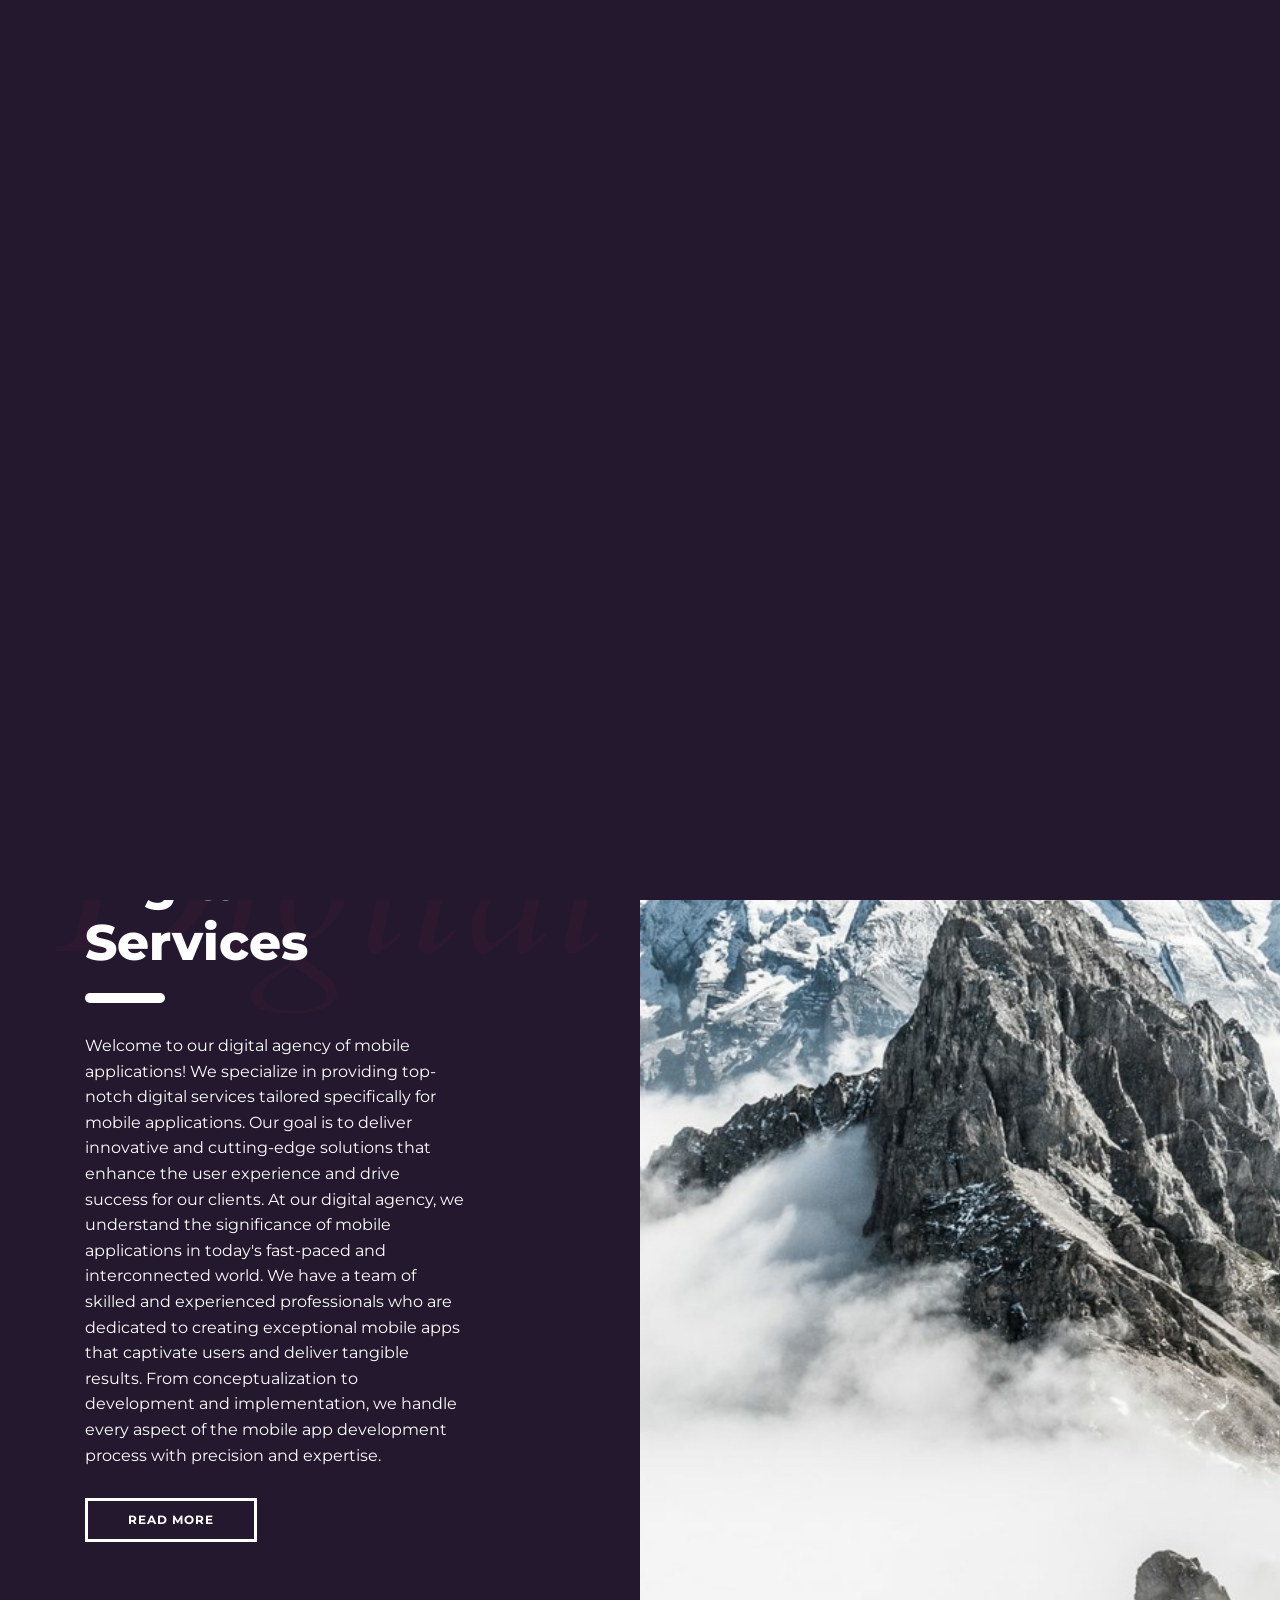
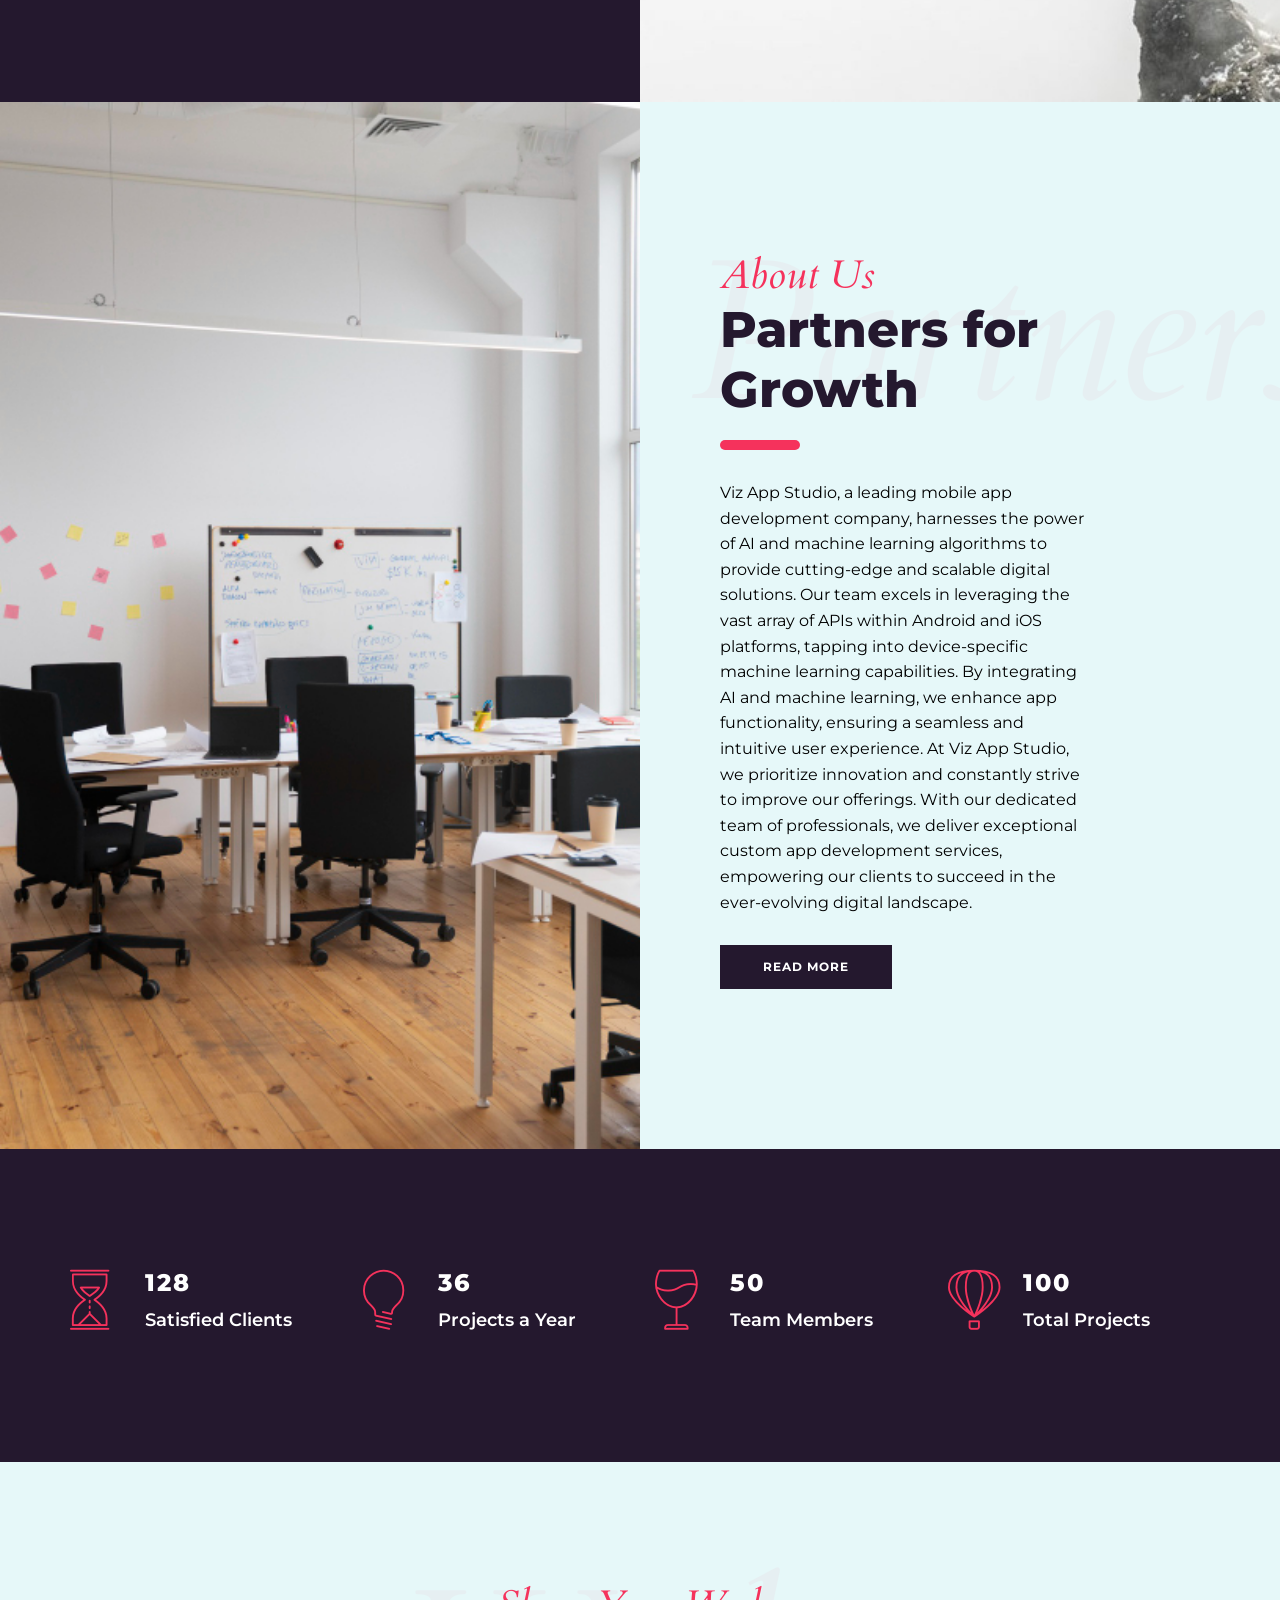
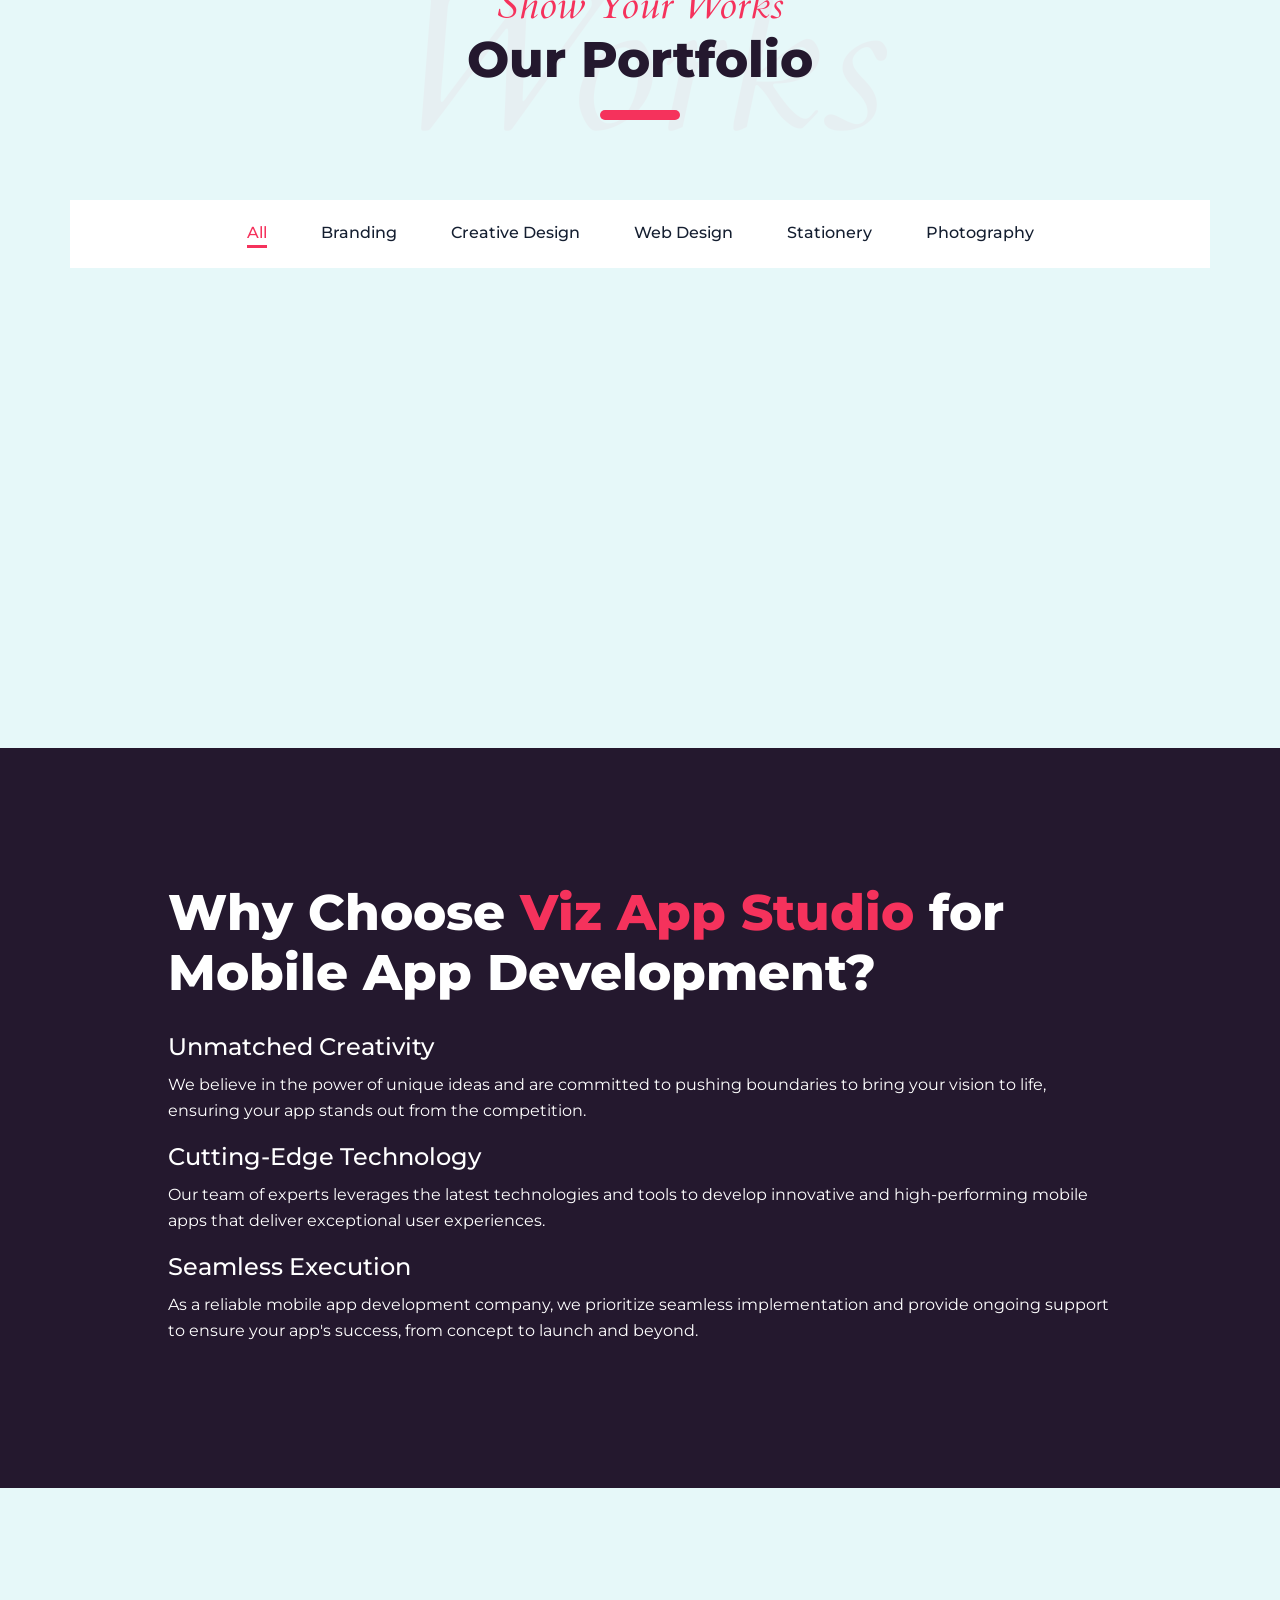
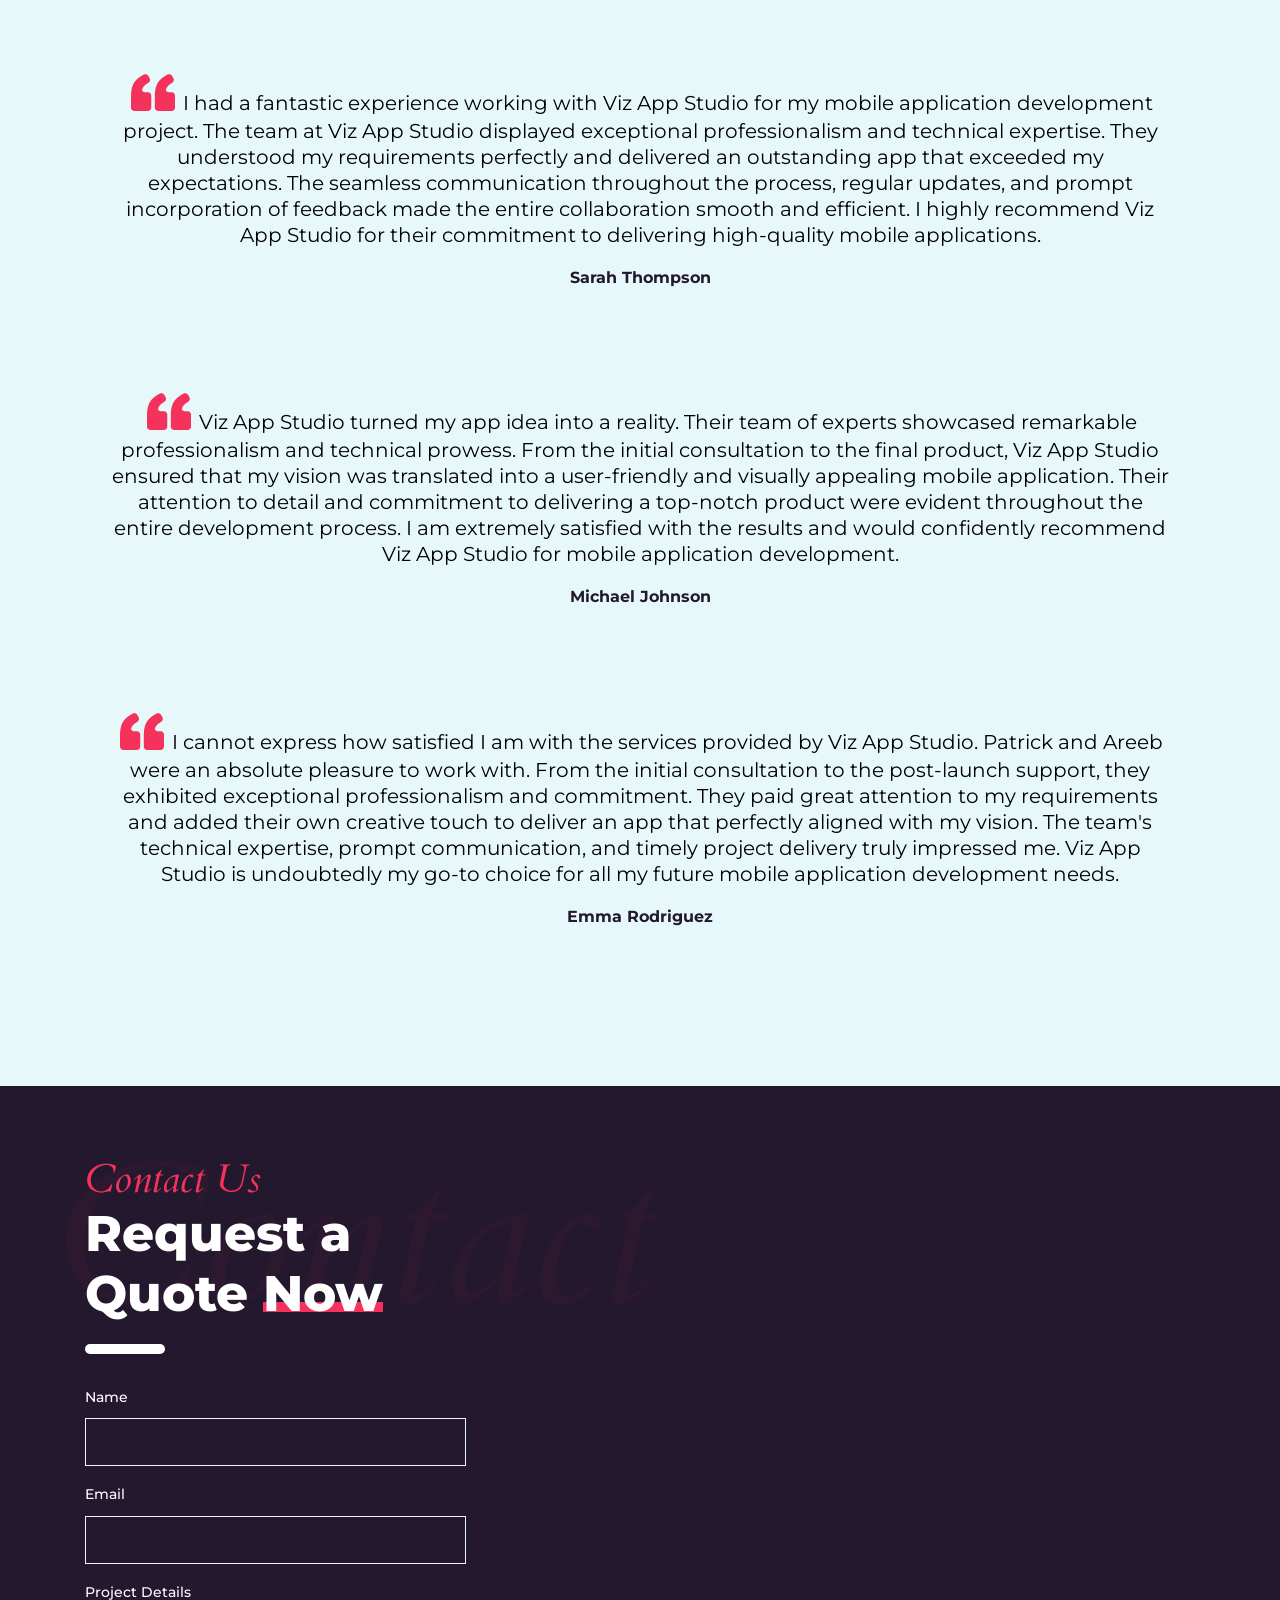
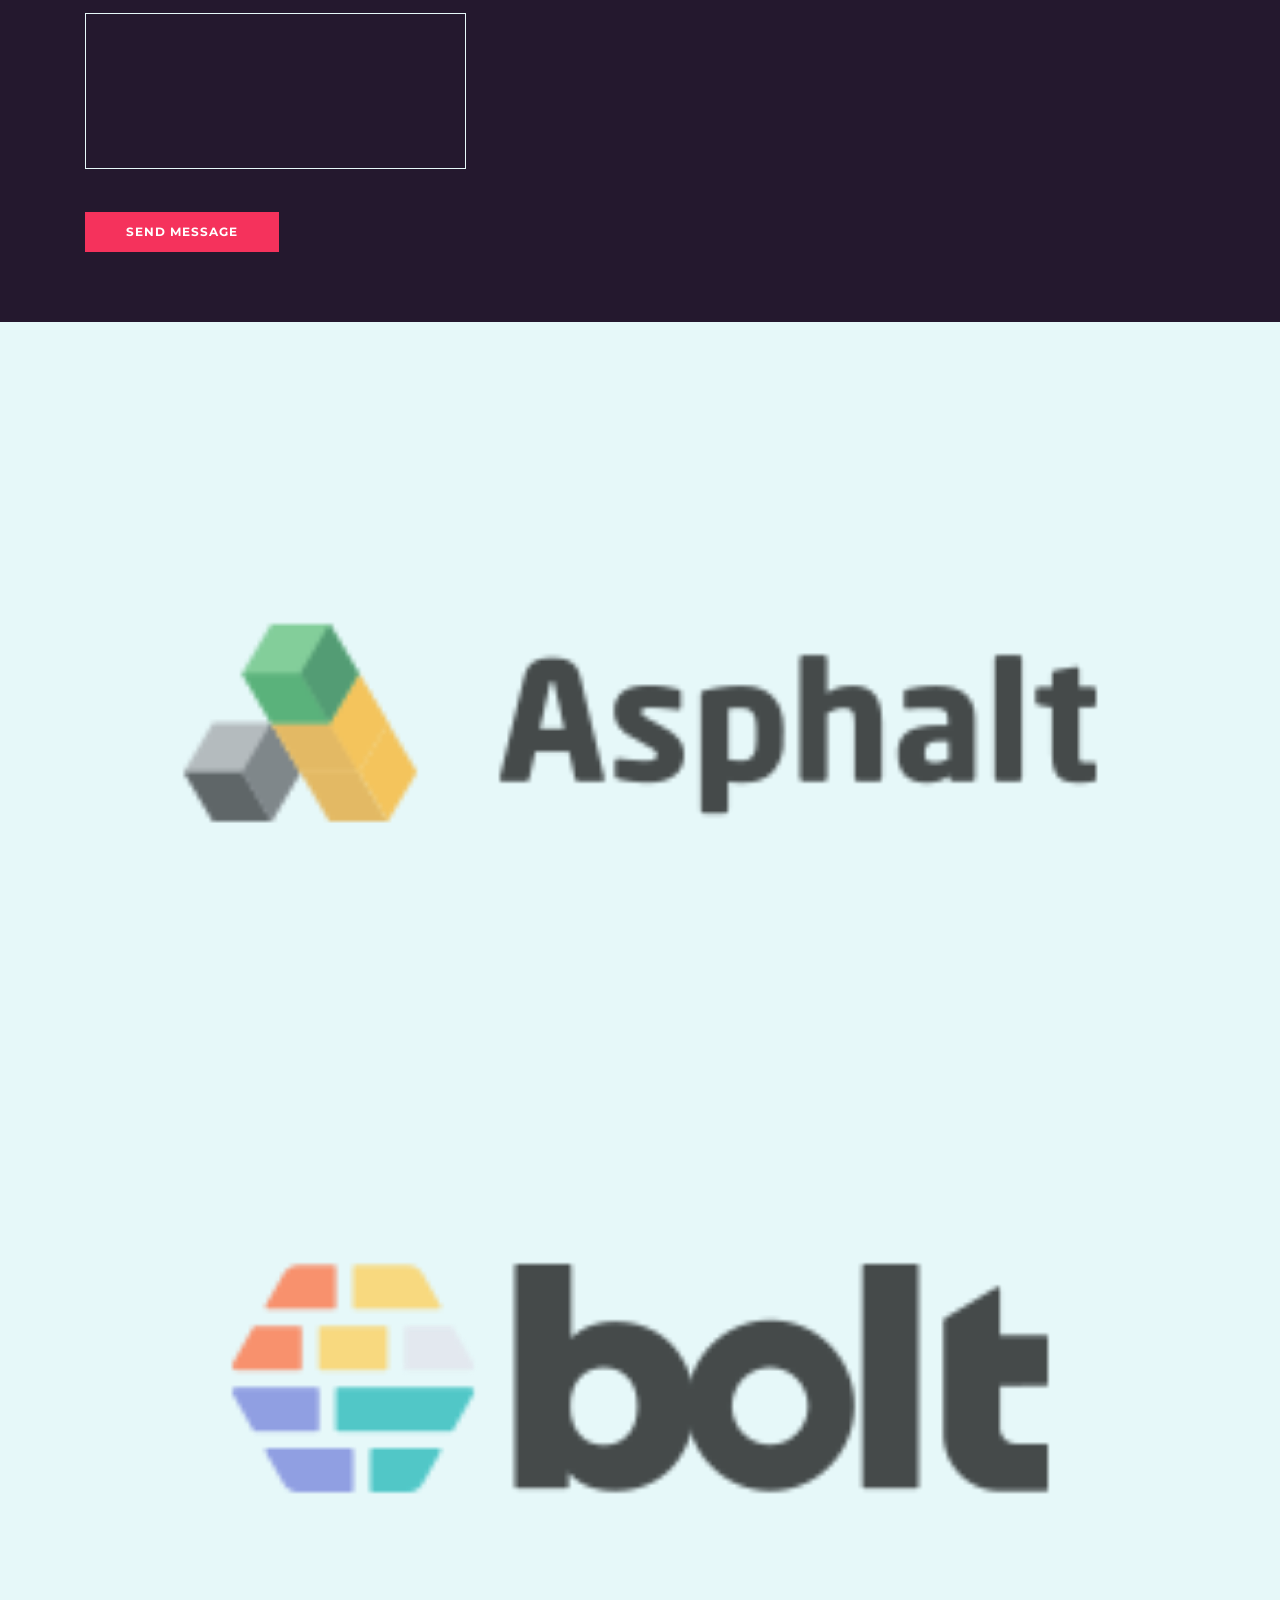
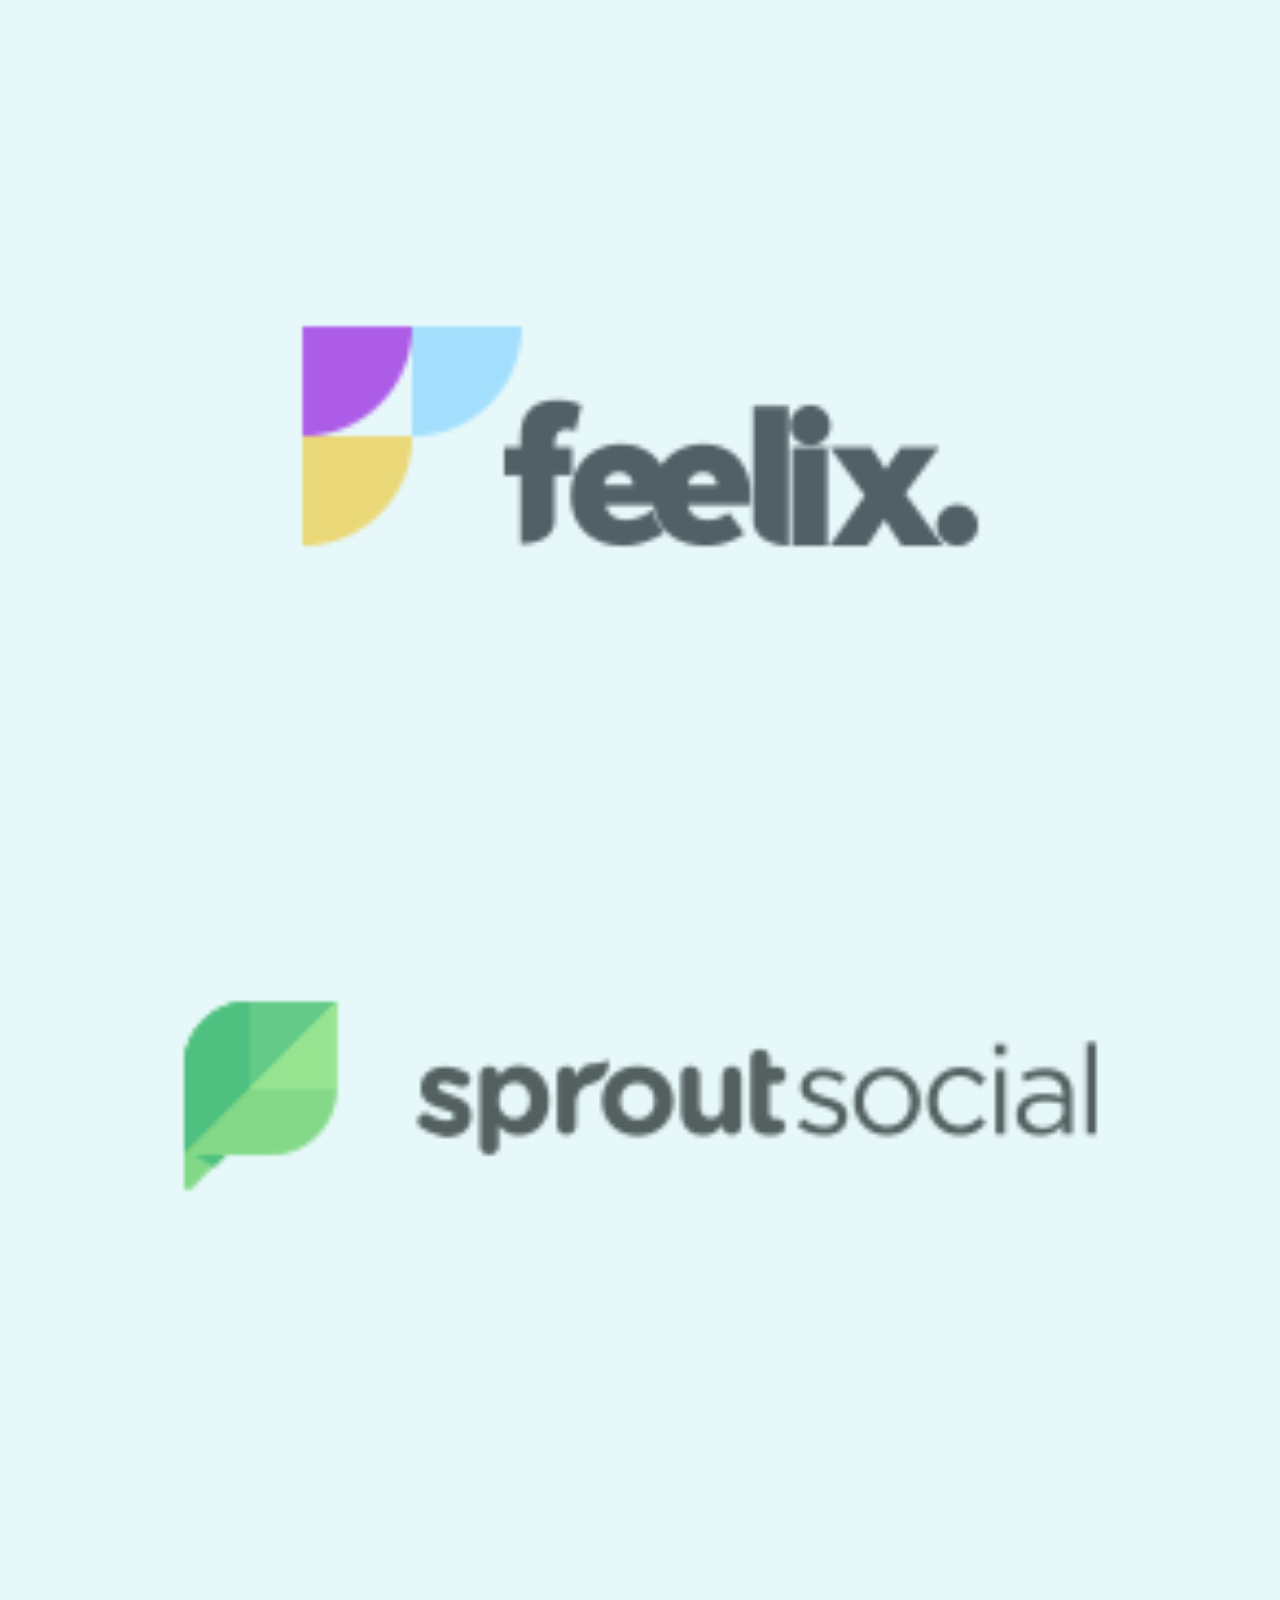
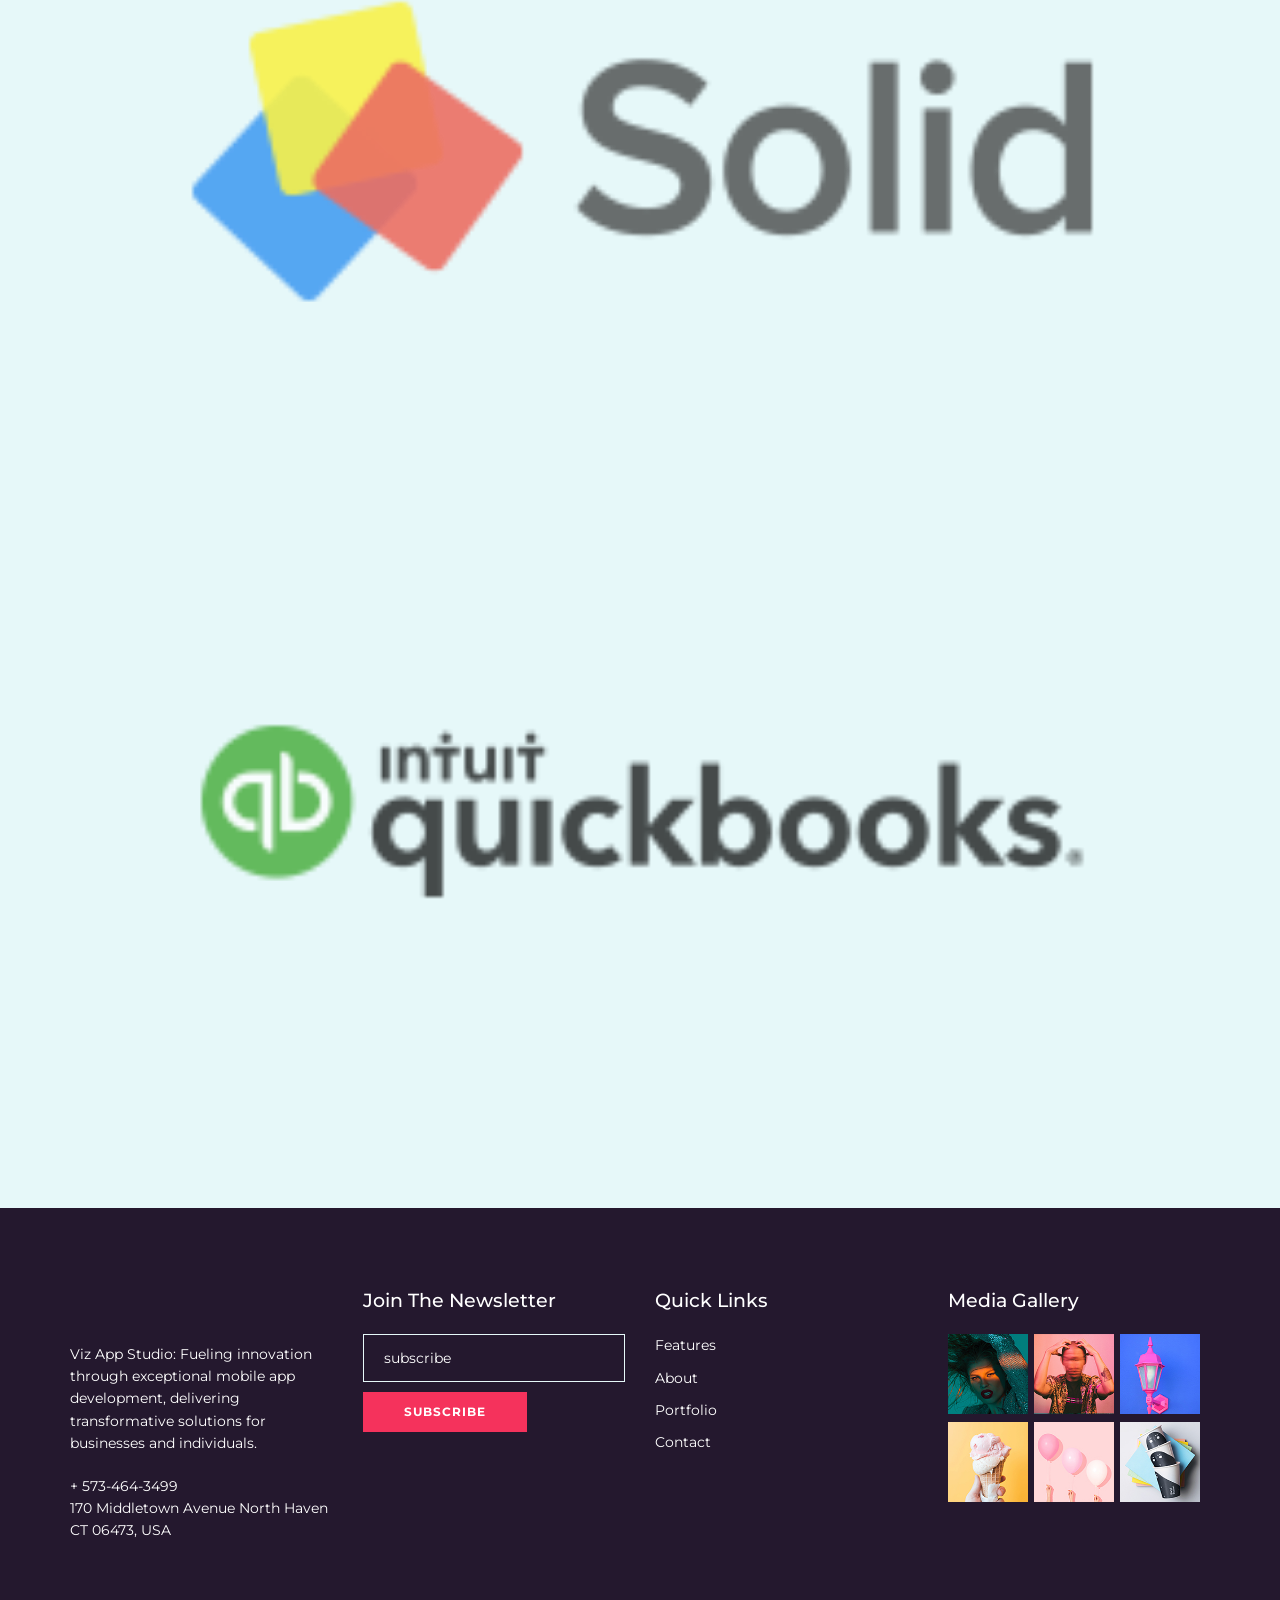
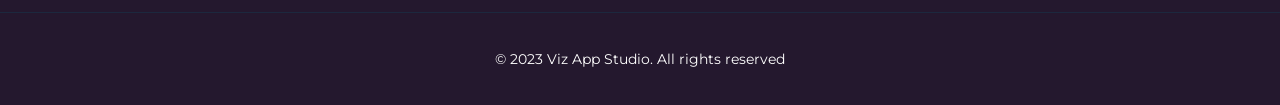
==== commit f811e2f7: "Added content and number" ====
--- a/index.html
+++ b/index.html
@@ -572,11 +572,15 @@
               <div class="testimonial-item">
                 <div class="testimonial-content">
                   <p class="line-height-26 font-20px"><i
-                      class="icofont icofont-quote-left font-50px default-color mt-20"></i> <span>Very much satisfied
-                      with the service. Delivered on time and responded to request for modifications within few hours. I
-                      recommend Sloganshub for anyone looking for smart business.</span></p>
-                  <img class="img-responsive" src="assets/images/team/avatar-1.jpg" alt="avatar-1" />
-                  <h5 class="font-700 mb-0">David Levine</h5>
+                      class="icofont icofont-quote-left font-50px default-color mt-20"></i> <span>I had a fantastic
+                      experience working with Viz App Studio for my mobile application development project. The team at
+                      Viz App Studio displayed exceptional professionalism and technical expertise. They understood my
+                      requirements perfectly and delivered an outstanding app that exceeded my expectations. The
+                      seamless communication throughout the process, regular updates, and prompt incorporation of
+                      feedback made the entire collaboration smooth and efficient. I highly recommend Viz App Studio for
+                      their commitment to delivering high-quality mobile applications.</span></p>
+                  <!-- <img class="img-responsive" src="assets/images/team/avatar-1.jpg" alt="avatar-1" /> -->
+                  <h5 class="font-700 mb-0">Sarah Thompson</h5>
                 </div>
               </div>
             </div>
@@ -586,11 +590,15 @@
               <div class="testimonial-item text-center">
                 <div class="testimonial-content">
                   <p class="line-height-26 font-20px"><i
-                      class="icofont icofont-quote-left font-50px default-color mt-20"></i> <span>I’m very happy with
-                      the results! They went above and beyond for me and that is always appreciated! I would highly
-                      recommend SH to anybody!</span></p>
-                  <img class="img-responsive" src="assets/images/team/avatar-2.jpg" alt="avatar-2" />
-                  <h5 class="font-700 mb-0">Michael Kyle</h5>
+                      class="icofont icofont-quote-left font-50px default-color mt-20"></i> <span>Viz App Studio turned
+                      my app idea into a reality. Their team of experts showcased remarkable professionalism and
+                      technical prowess. From the initial consultation to the final product, Viz App Studio ensured that
+                      my vision was translated into a user-friendly and visually appealing mobile application. Their
+                      attention to detail and commitment to delivering a top-notch product were evident throughout the
+                      entire development process. I am extremely satisfied with the results and would confidently
+                      recommend Viz App Studio for mobile application development.</span></p>
+                  <!-- <img class="img-responsive" src="assets/images/team/avatar-2.jpg" alt="avatar-2" /> -->
+                  <h5 class="font-700 mb-0">Michael Johnson</h5>
                 </div>
               </div>
             </div>
@@ -599,11 +607,16 @@
               <div class="testimonial-item text-center">
                 <div class="testimonial-content">
                   <p class="line-height-26 font-20px"><i
-                      class="icofont icofont-quote-left font-50px default-color mt-20"></i> <span>Great work I got a lot
-                      more than what I ordered, they are very legítimas and catchy. I went for one of them for my brand
-                      but is always better to have more options.</span></p>
-                  <img class="img-responsive" src="assets/images/team/avatar-3.jpg" alt="avatar-3" />
-                  <h5 class="font-700 mb-0">Mellissa Christine</h5>
+                      class="icofont icofont-quote-left font-50px default-color mt-20"></i> <span>I cannot express how
+                      satisfied I am with the services provided by Viz App Studio. Patrick and Areeb were an absolute
+                      pleasure to work with. From the initial consultation to the post-launch support, they exhibited
+                      exceptional professionalism and commitment. They paid great attention to my requirements and added
+                      their own creative touch to deliver an app that perfectly aligned with my vision. The team's
+                      technical expertise, prompt communication, and timely project delivery truly impressed me. Viz App
+                      Studio is undoubtedly my go-to choice for all my future mobile application development
+                      needs.</span></p>
+                  <!-- <img class="img-responsive" src="assets/images/team/avatar-3.jpg" alt="avatar-3" /> -->
+                  <h5 class="font-700 mb-0">Emma Rodriguez</h5>
                 </div>
               </div>
             </div>
@@ -706,7 +719,8 @@
                 <div class="logo-footer">
                   <a href="index.html"><img class="img-responsive" src="assets/images/logo-footer.png" alt=""></a>
                 </div>
-                <p>Anno template provides fully flexible templates, allowing to customize every page.</p>
+                <p>Viz App Studio: Fueling innovation through exceptional mobile app development, delivering
+                  transformative solutions for businesses and individuals.</p>
                 <p class="mt-20 mb-0"><a href="tel:+6098426807">+ 573-464-3499</a></p>
                 <p class="mt-0"><a href="#">170 Middletown Avenue North Haven CT 06473, USA</a></p>
               </div>
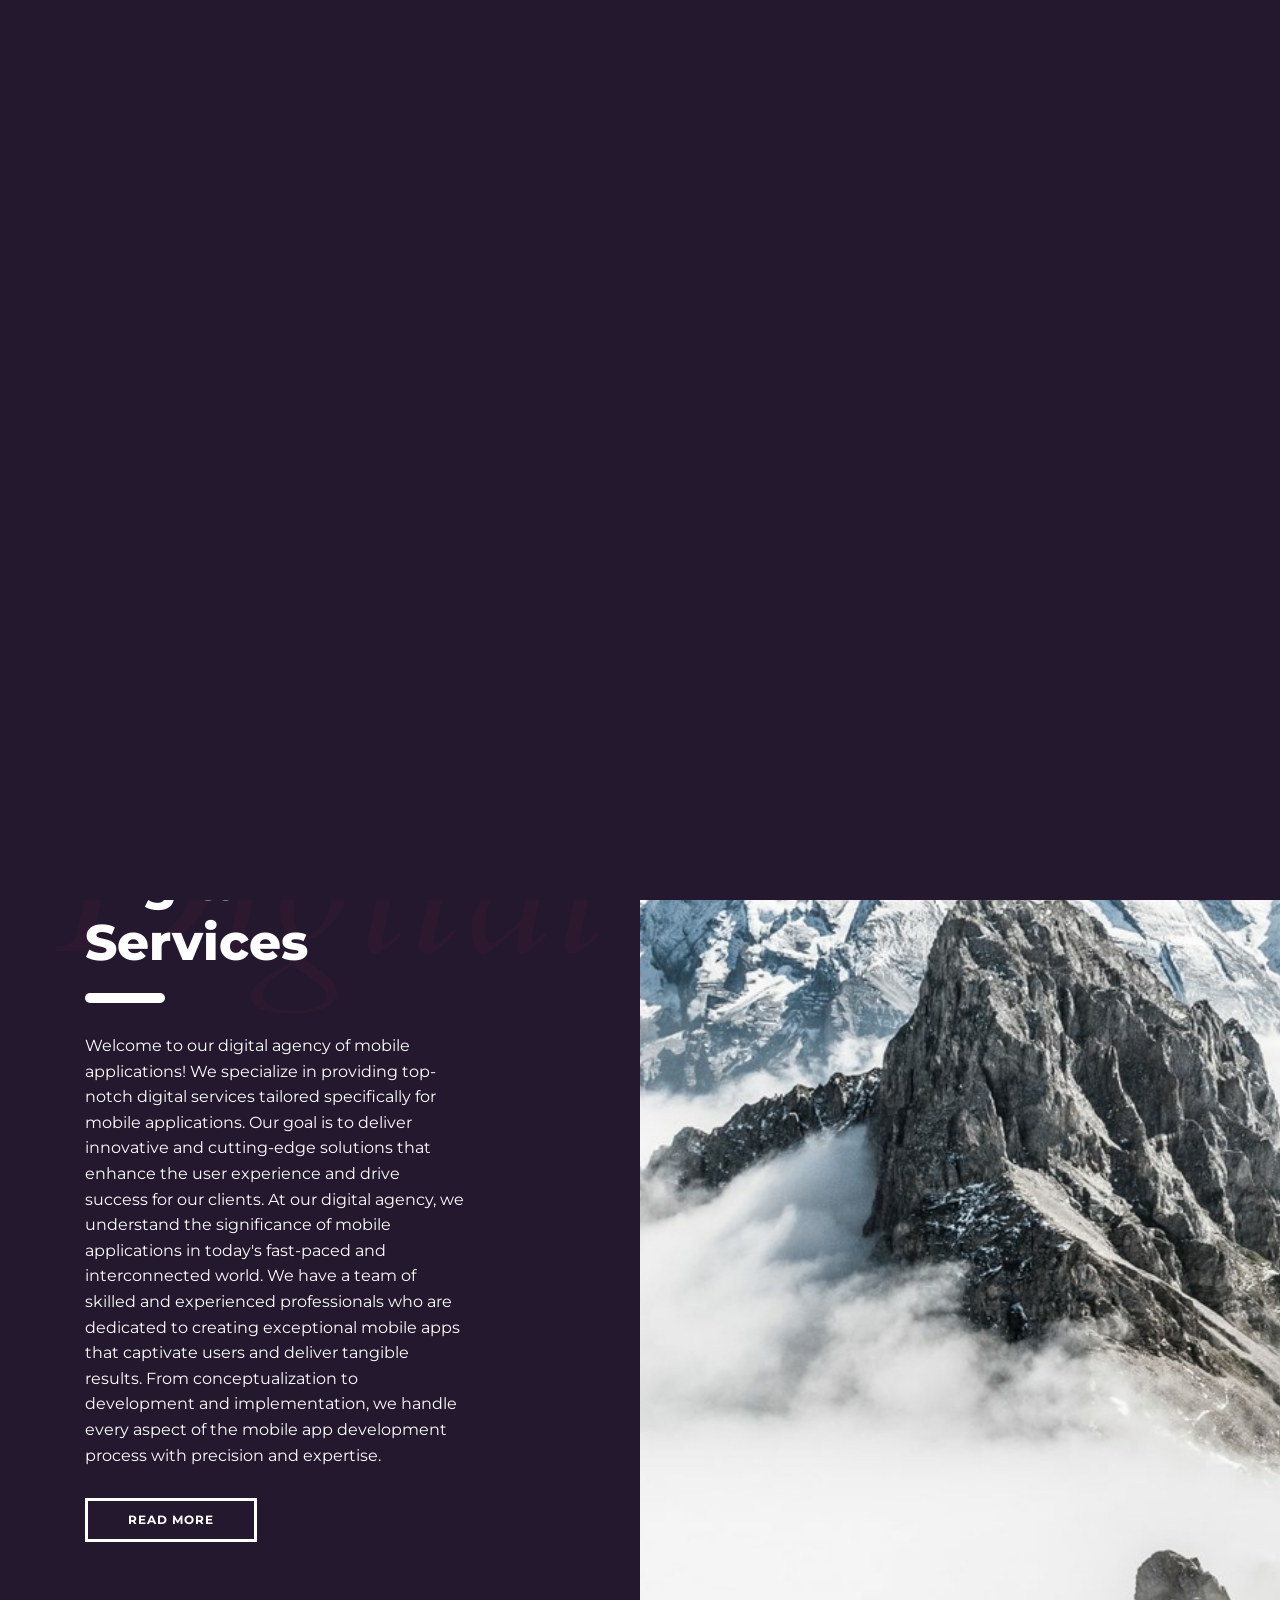
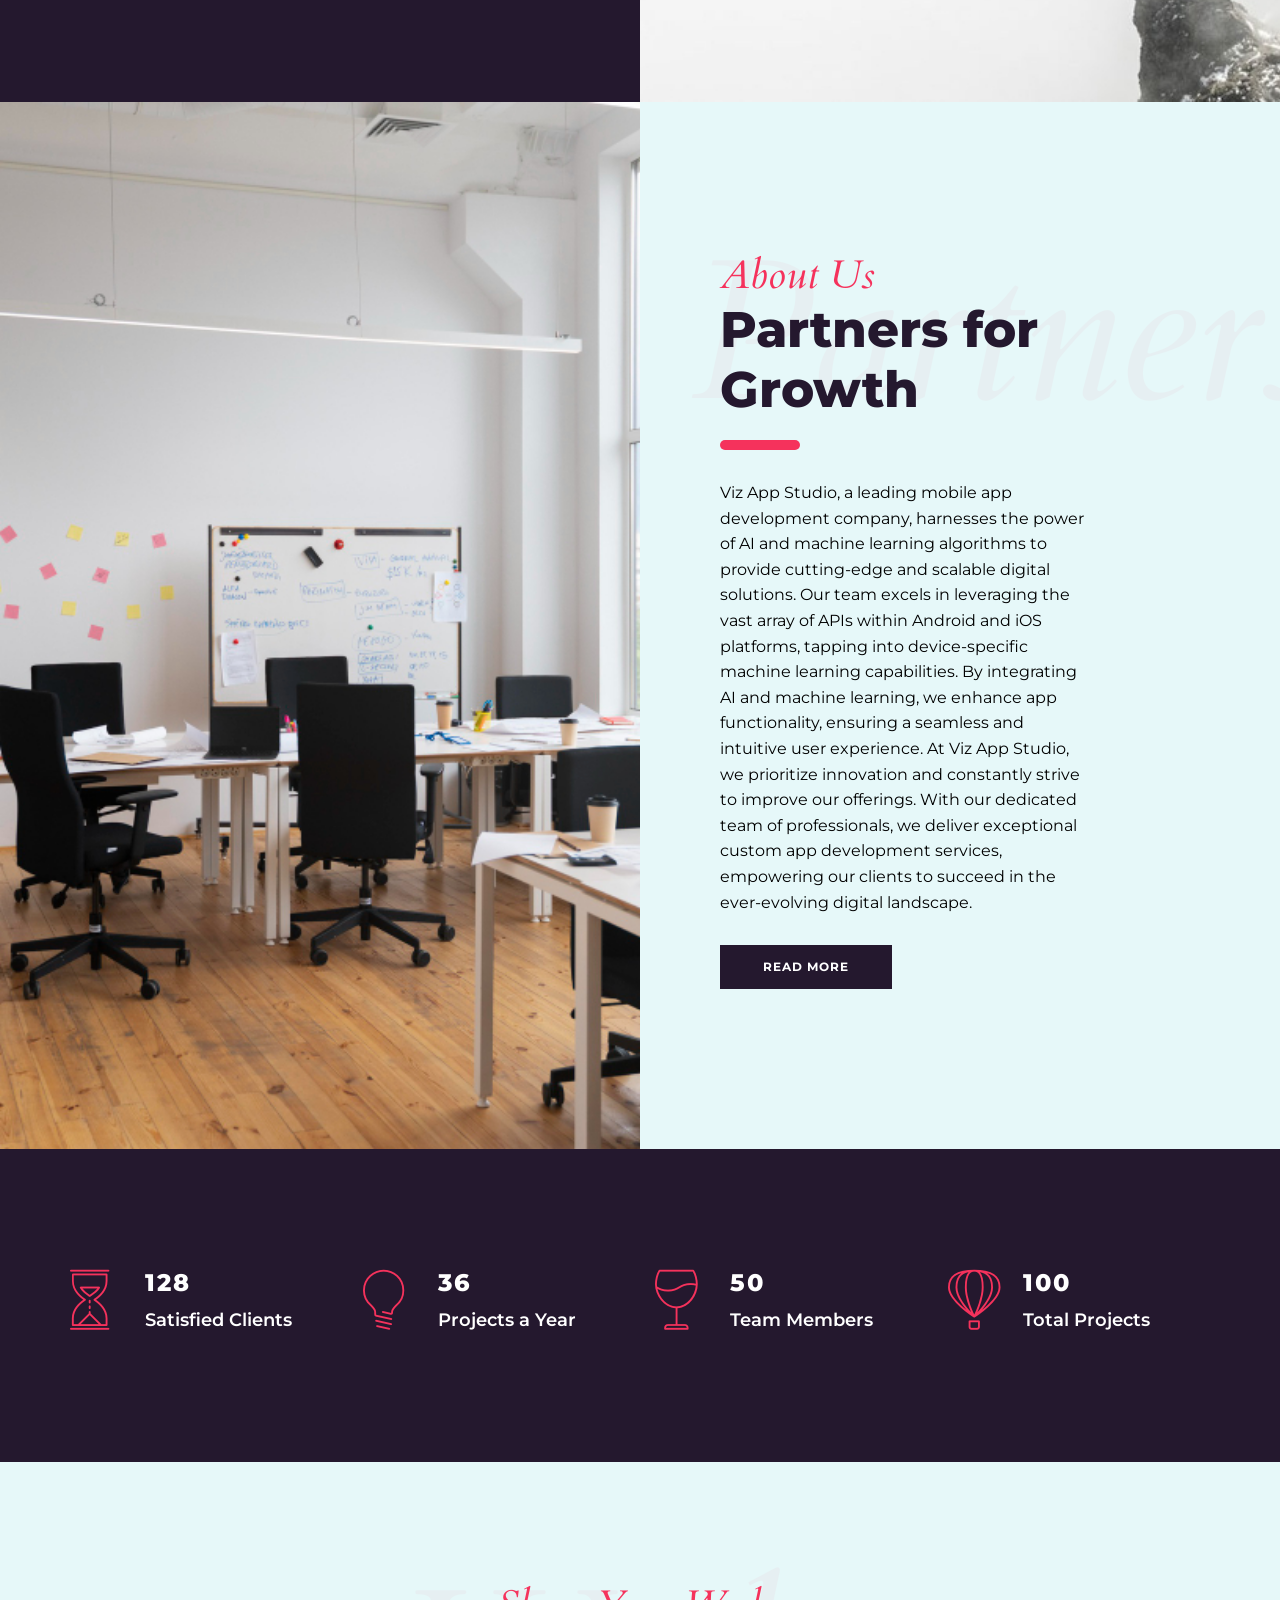
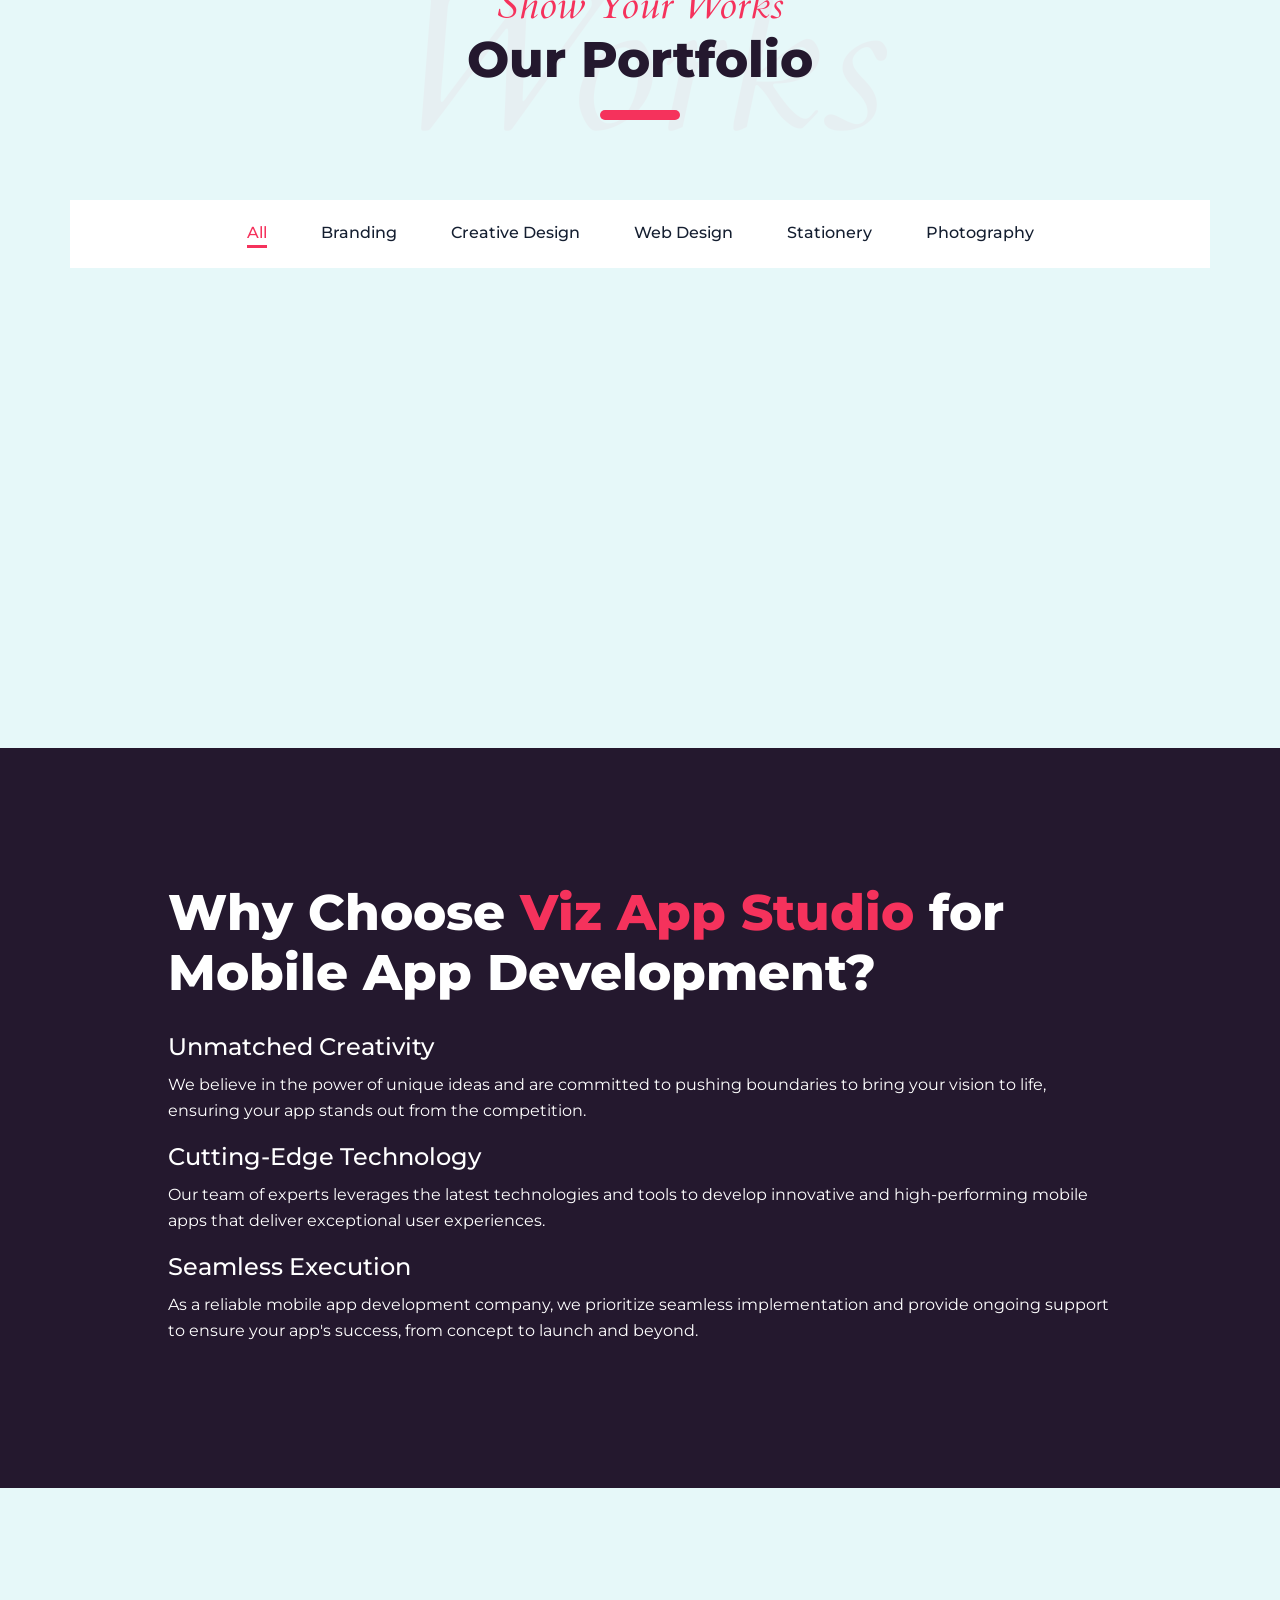
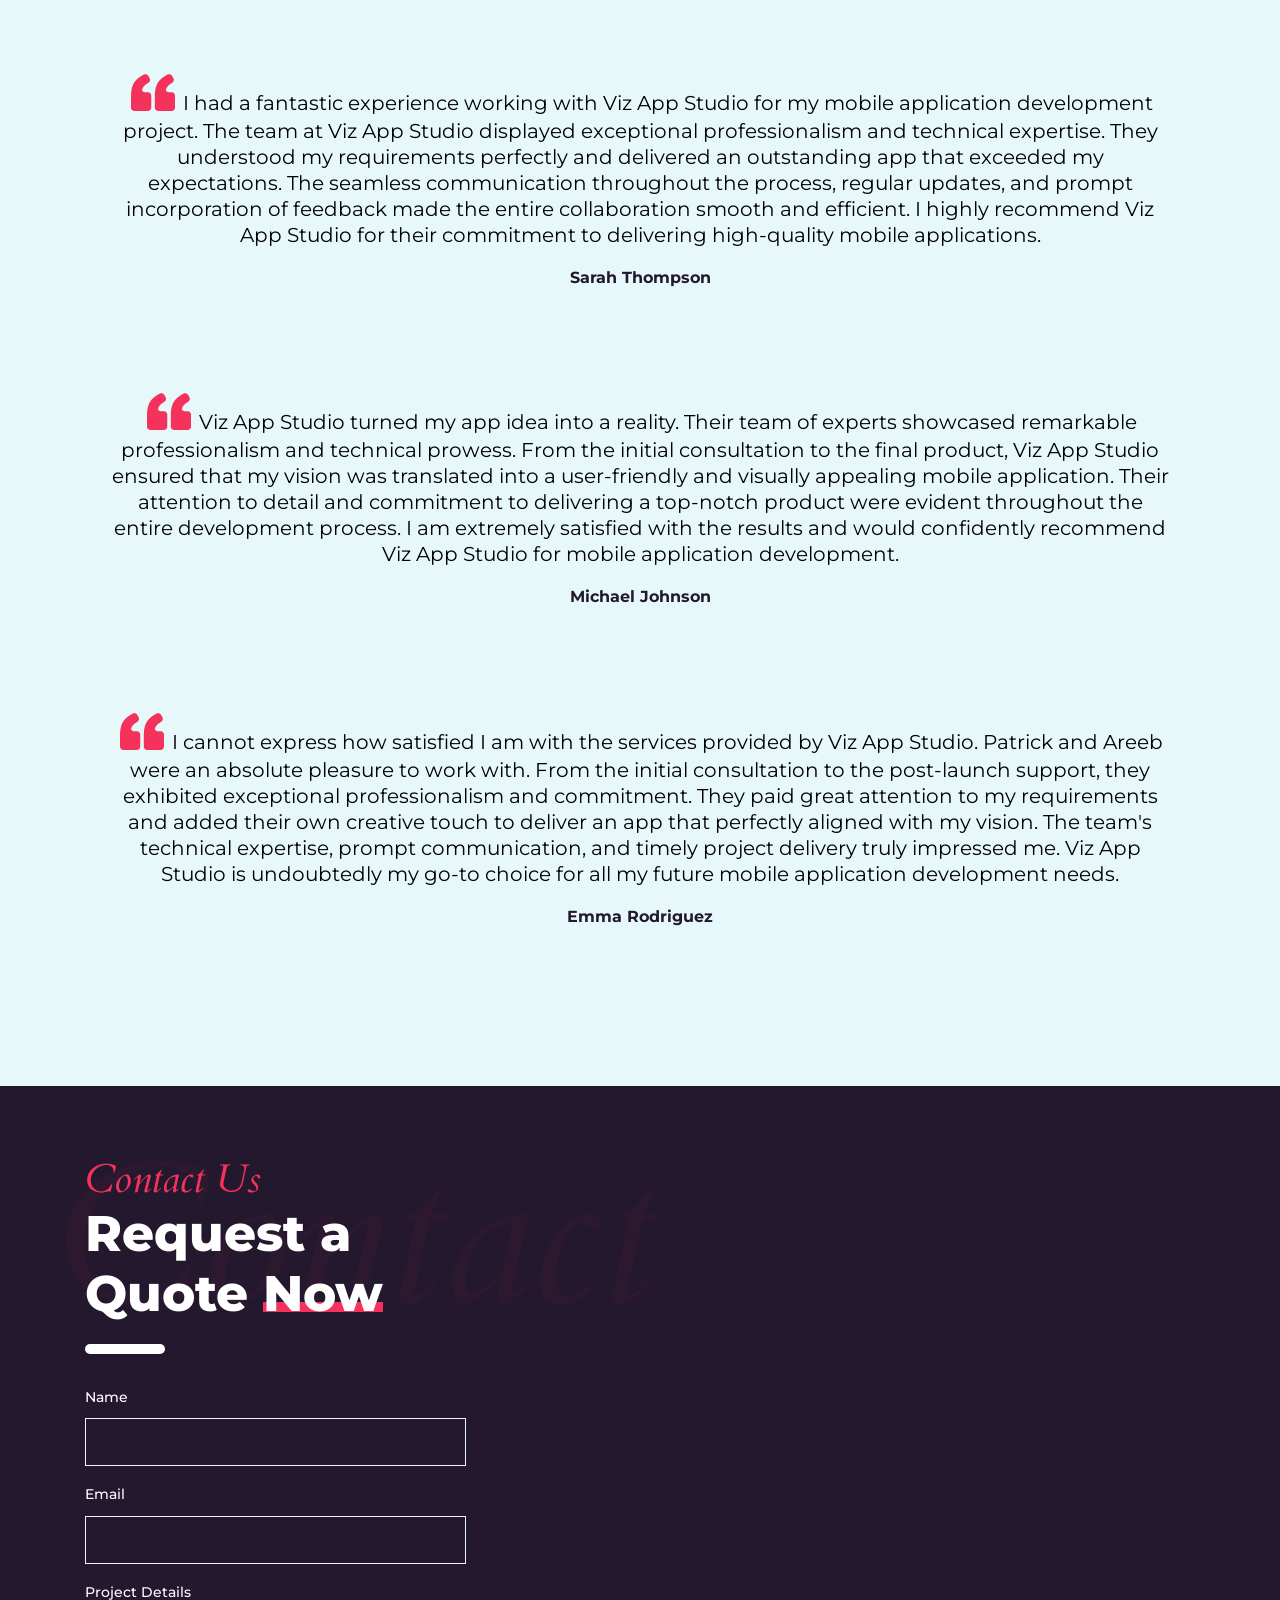
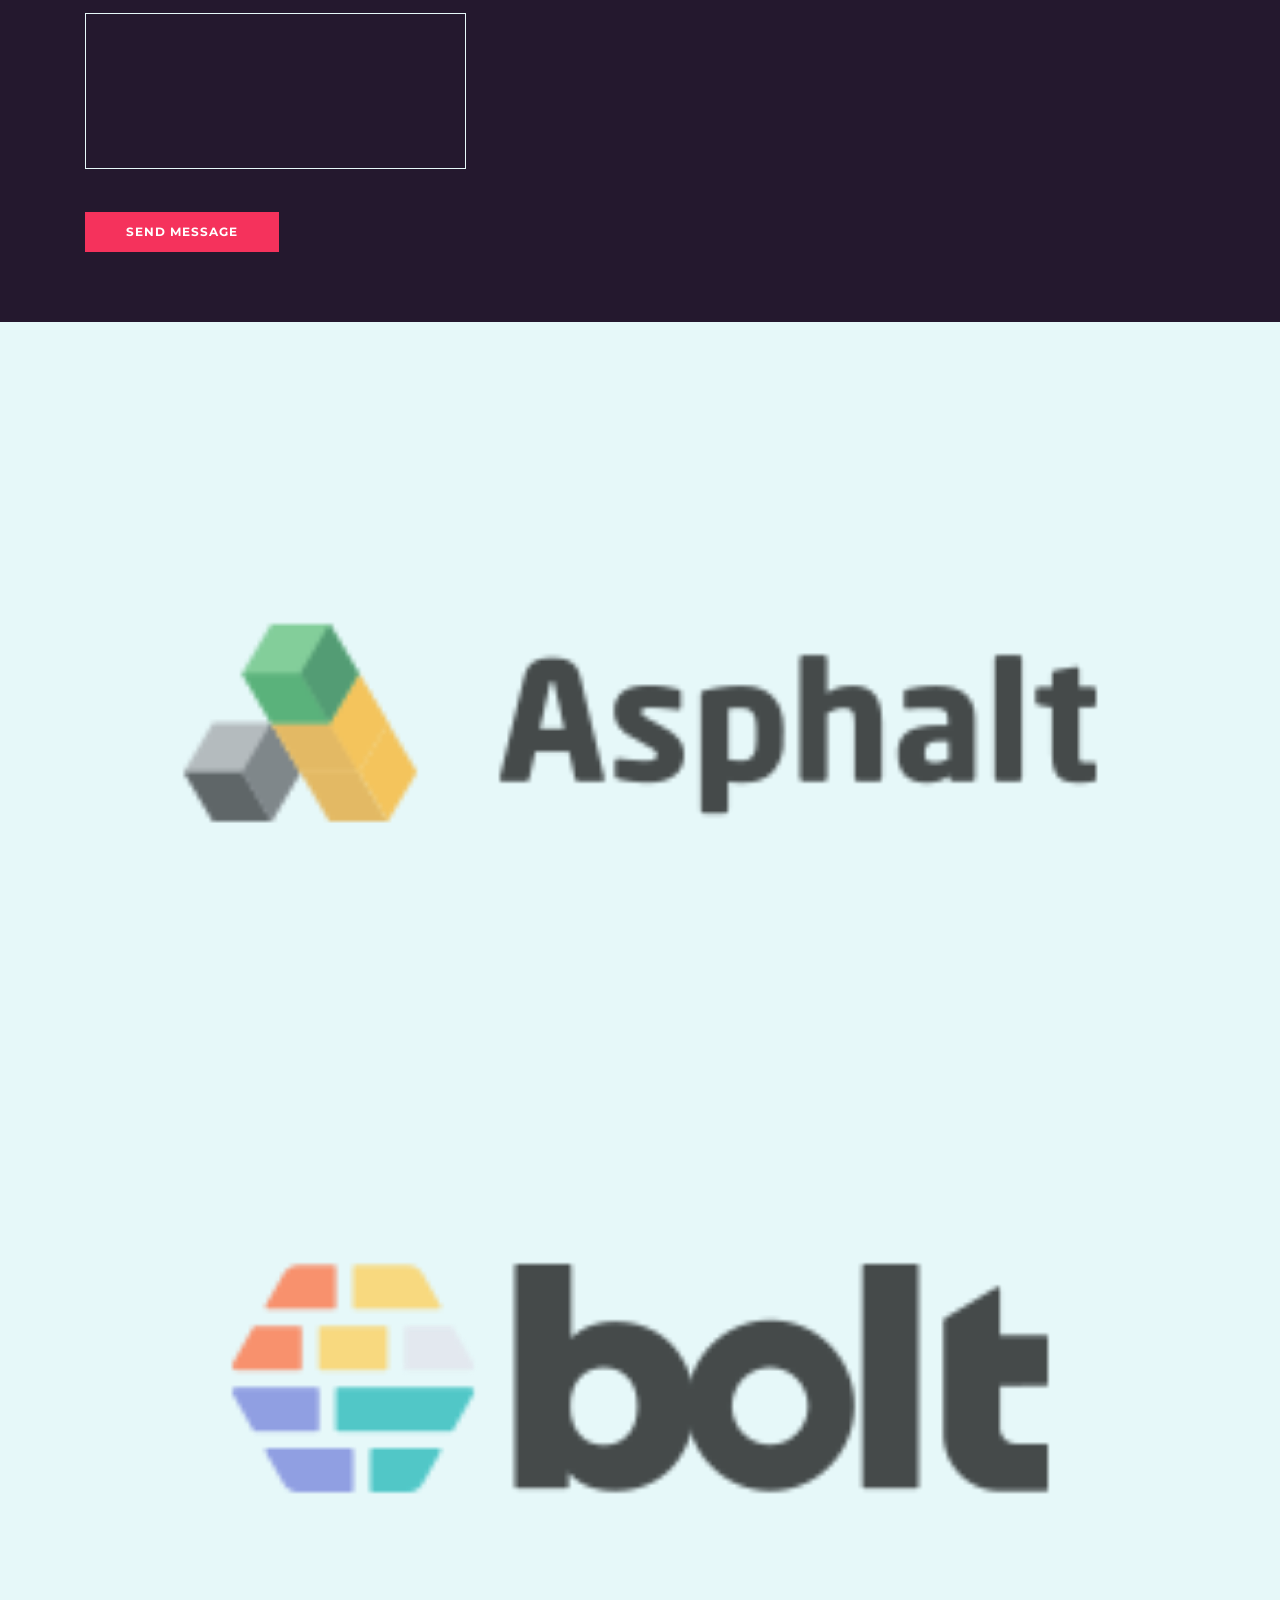
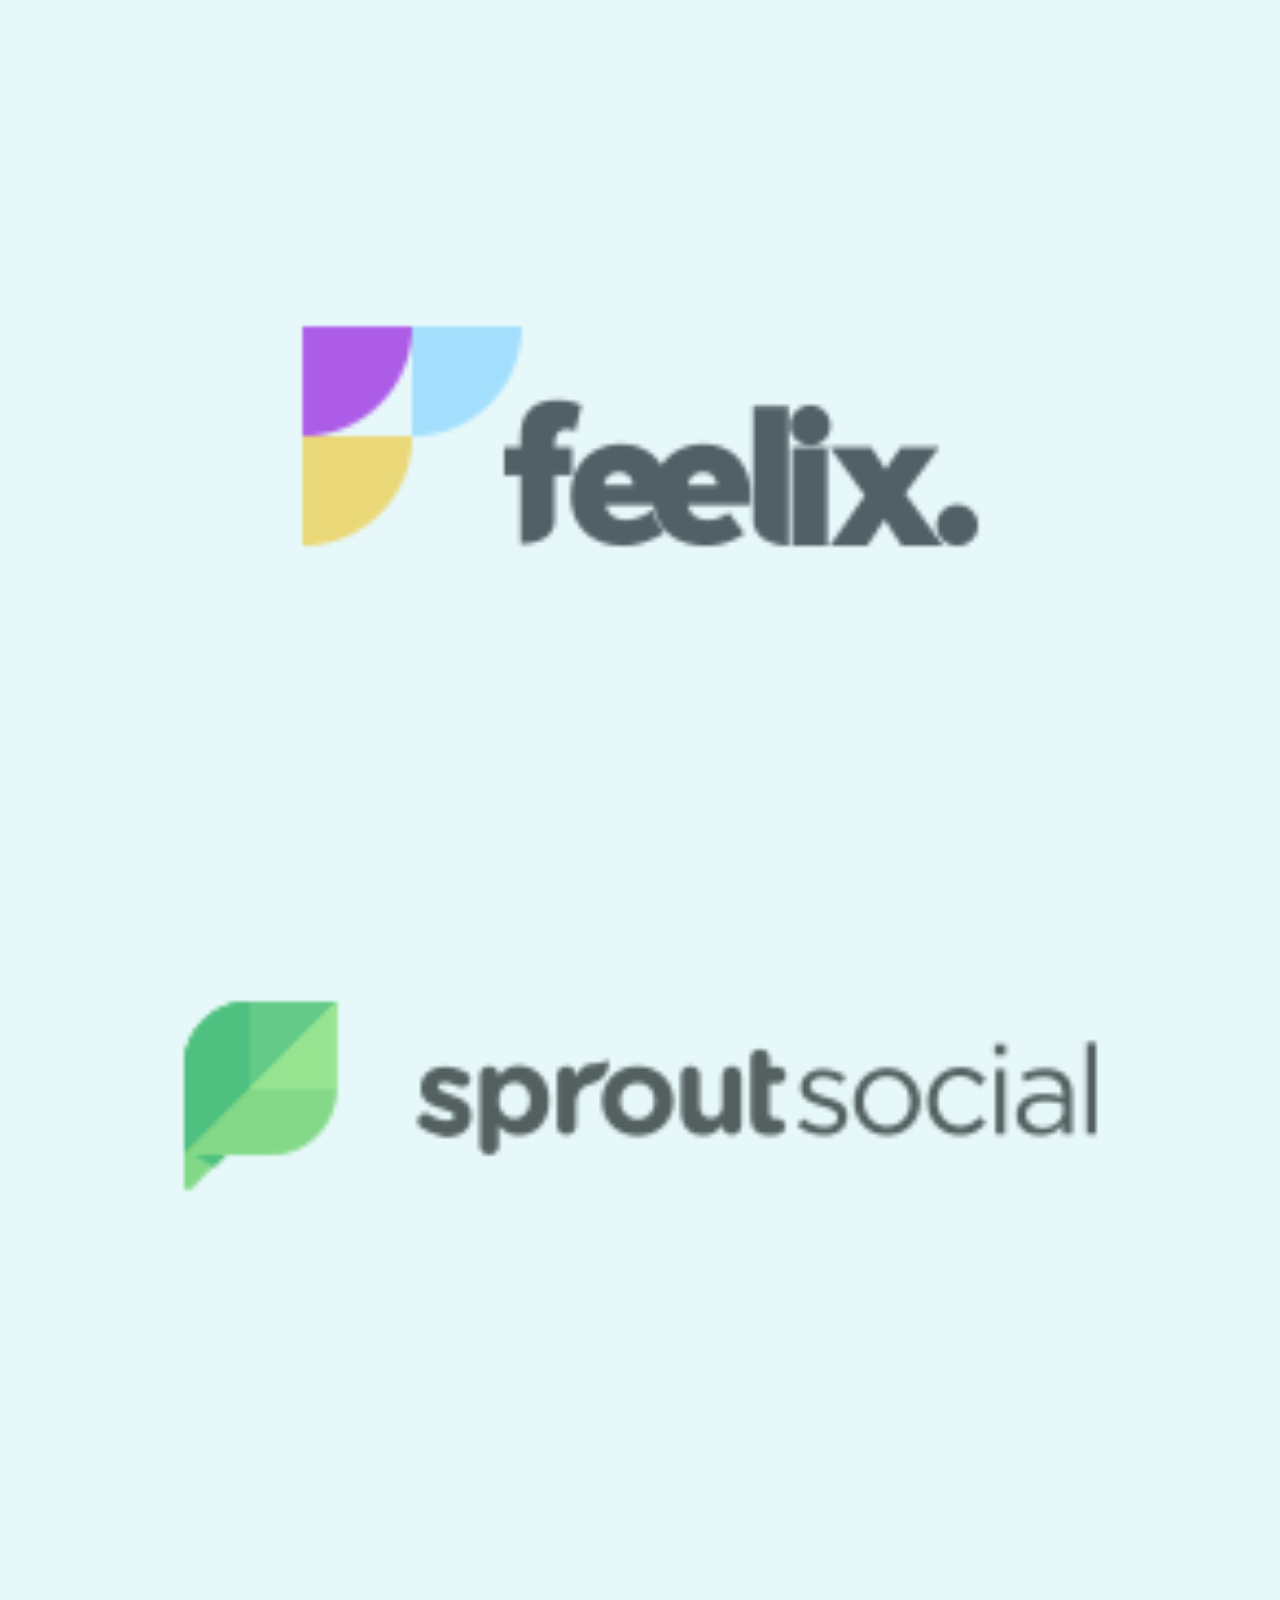
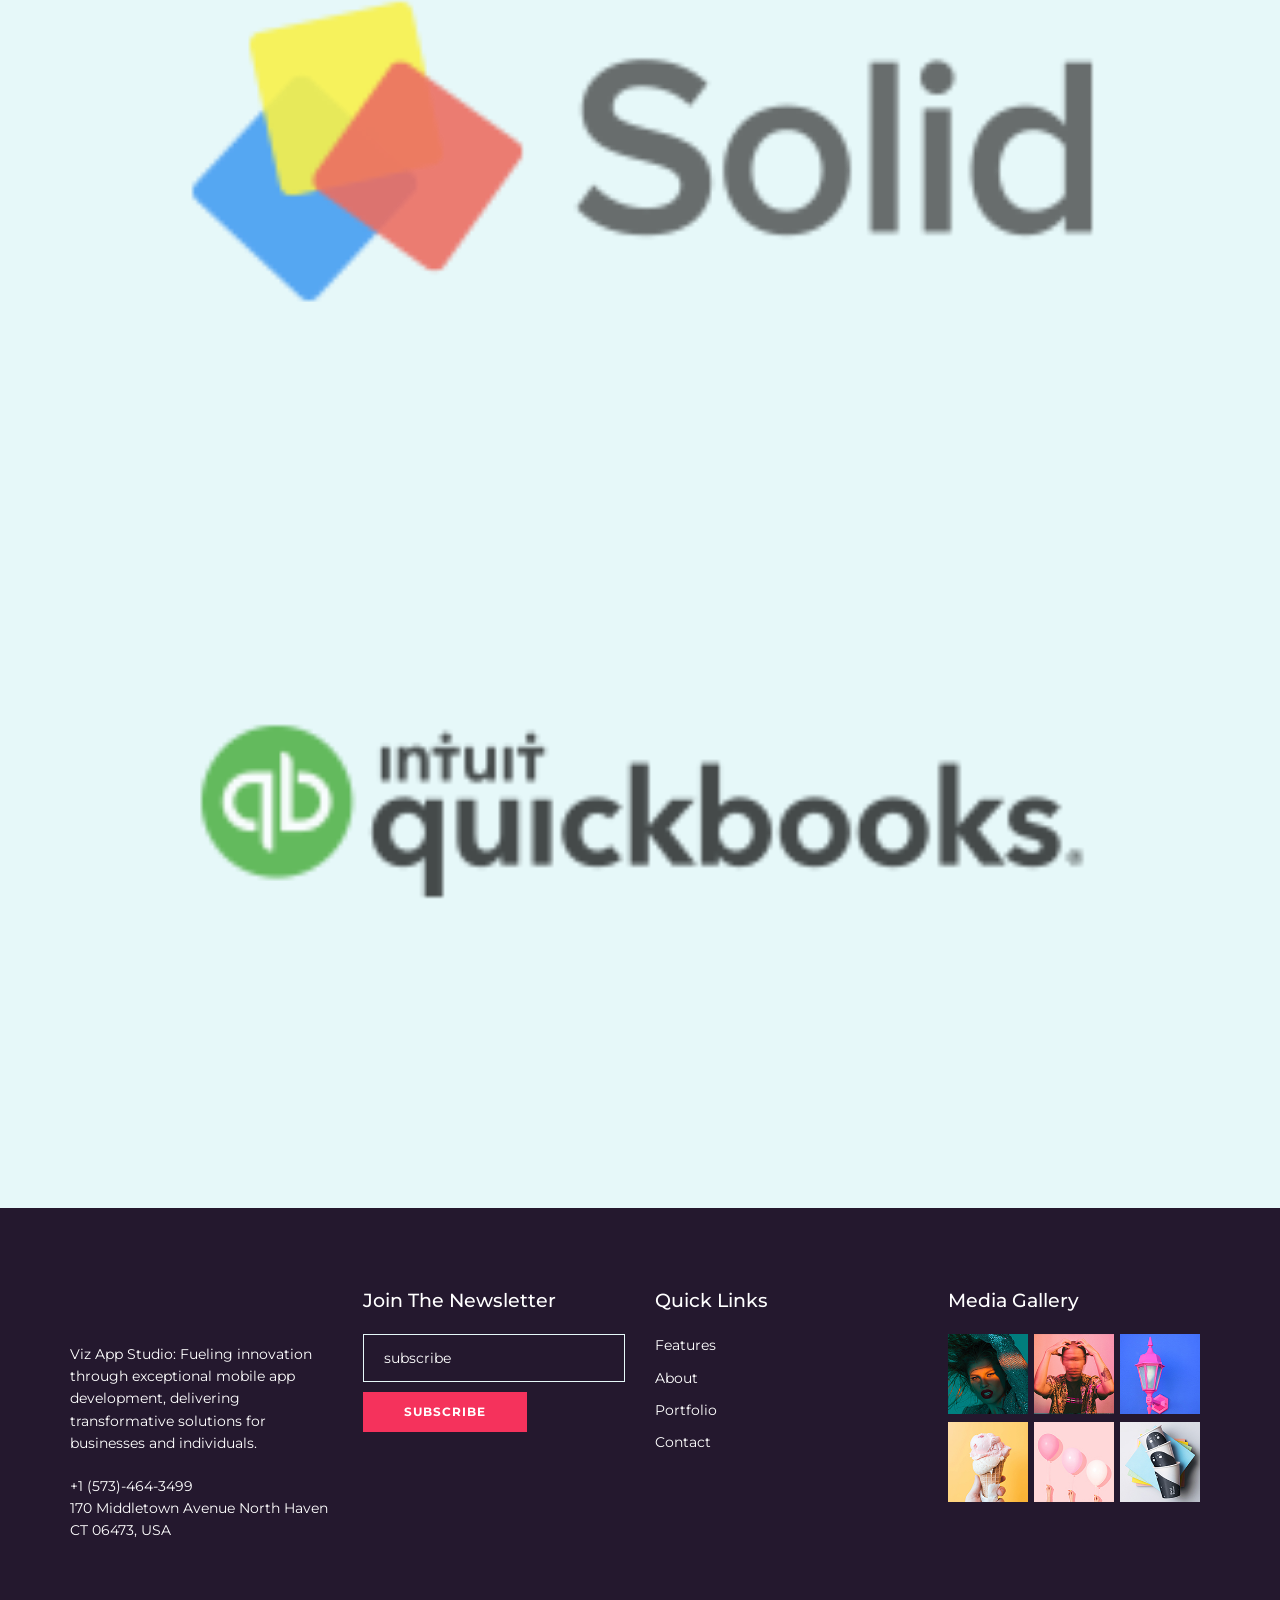
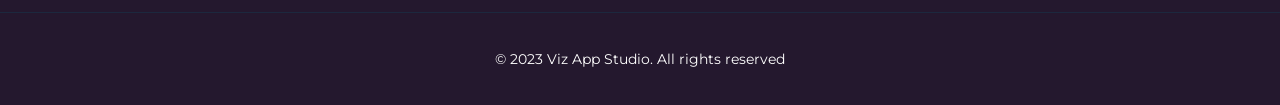
==== commit bae30448: "Added content and number" ====
--- a/index.html
+++ b/index.html
@@ -721,7 +721,7 @@
                 </div>
                 <p>Viz App Studio: Fueling innovation through exceptional mobile app development, delivering
                   transformative solutions for businesses and individuals.</p>
-                <p class="mt-20 mb-0"><a href="tel:+6098426807">+ 573-464-3499</a></p>
+                <p class="mt-20 mb-0"><a href="tel:+6098426807">+1 (573)-464-3499</a></p>
                 <p class="mt-0"><a href="#">170 Middletown Avenue North Haven CT 06473, USA</a></p>
               </div>
             </div>
